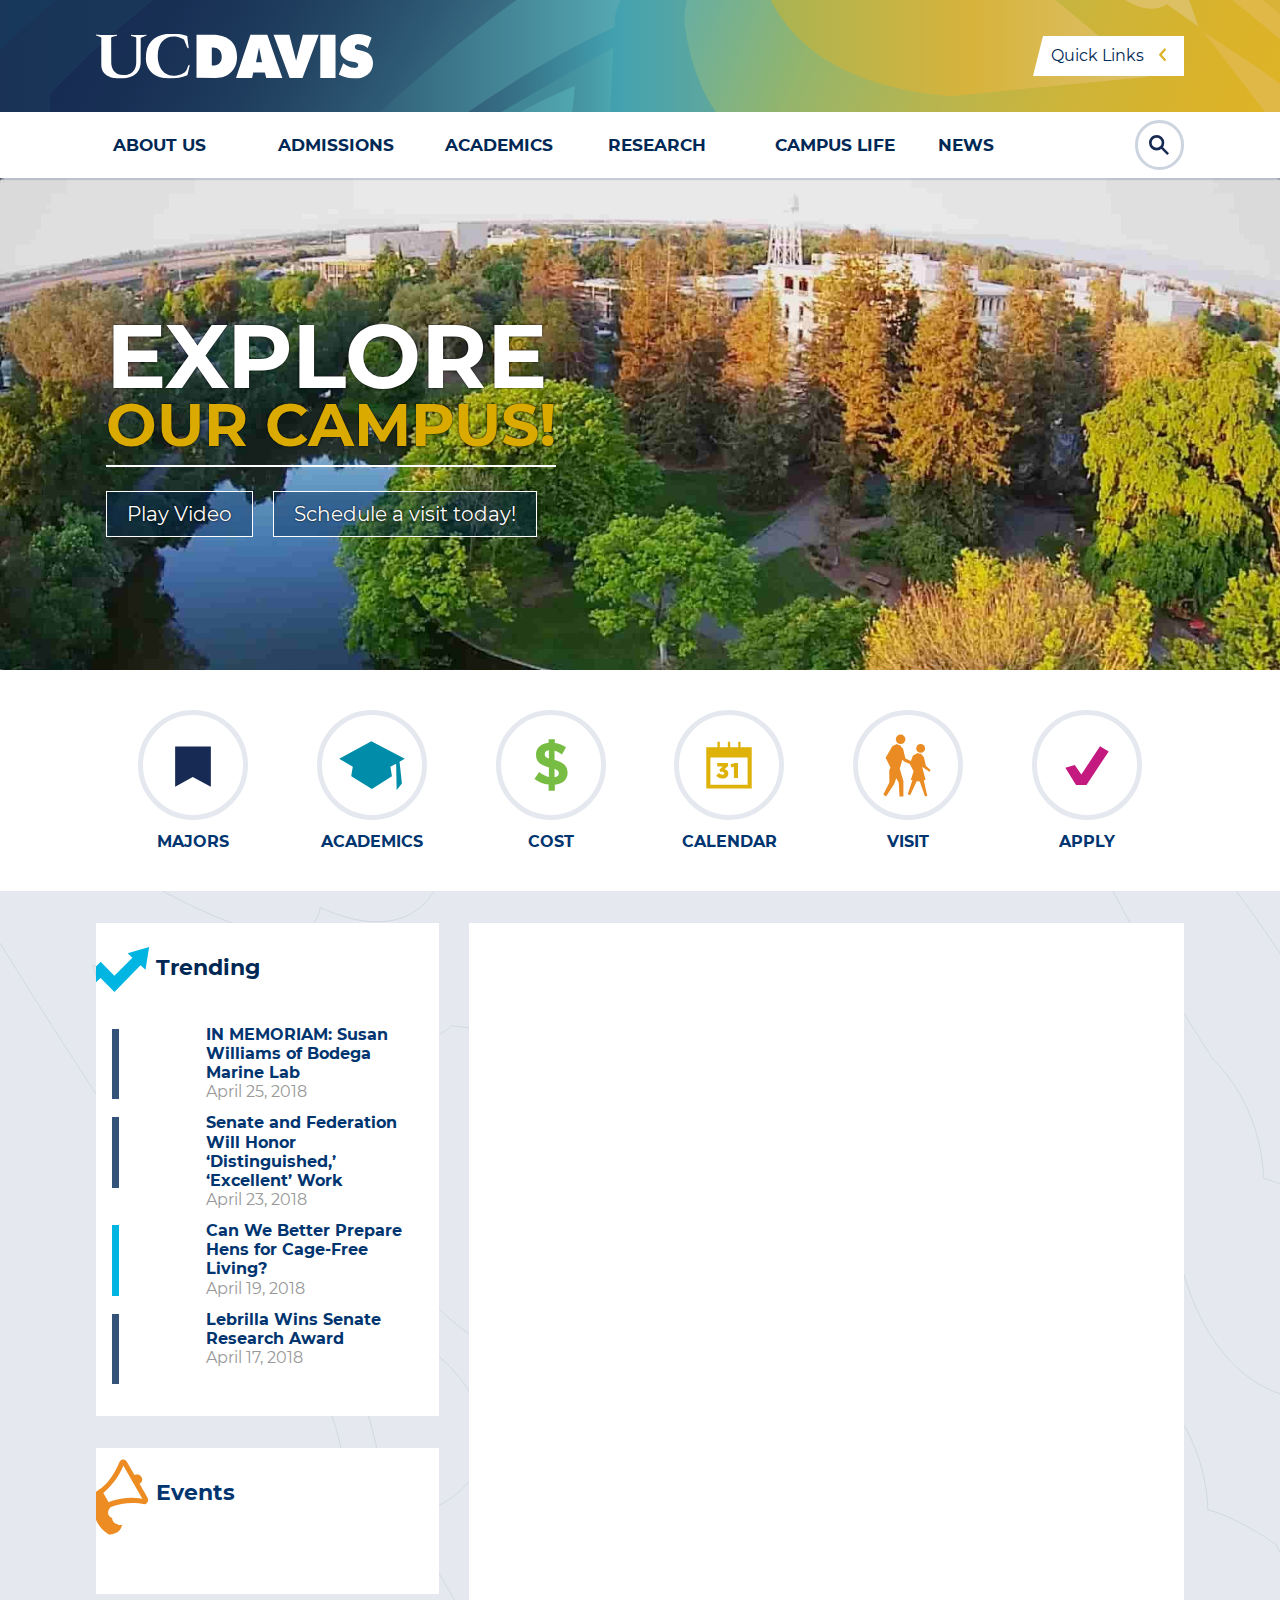
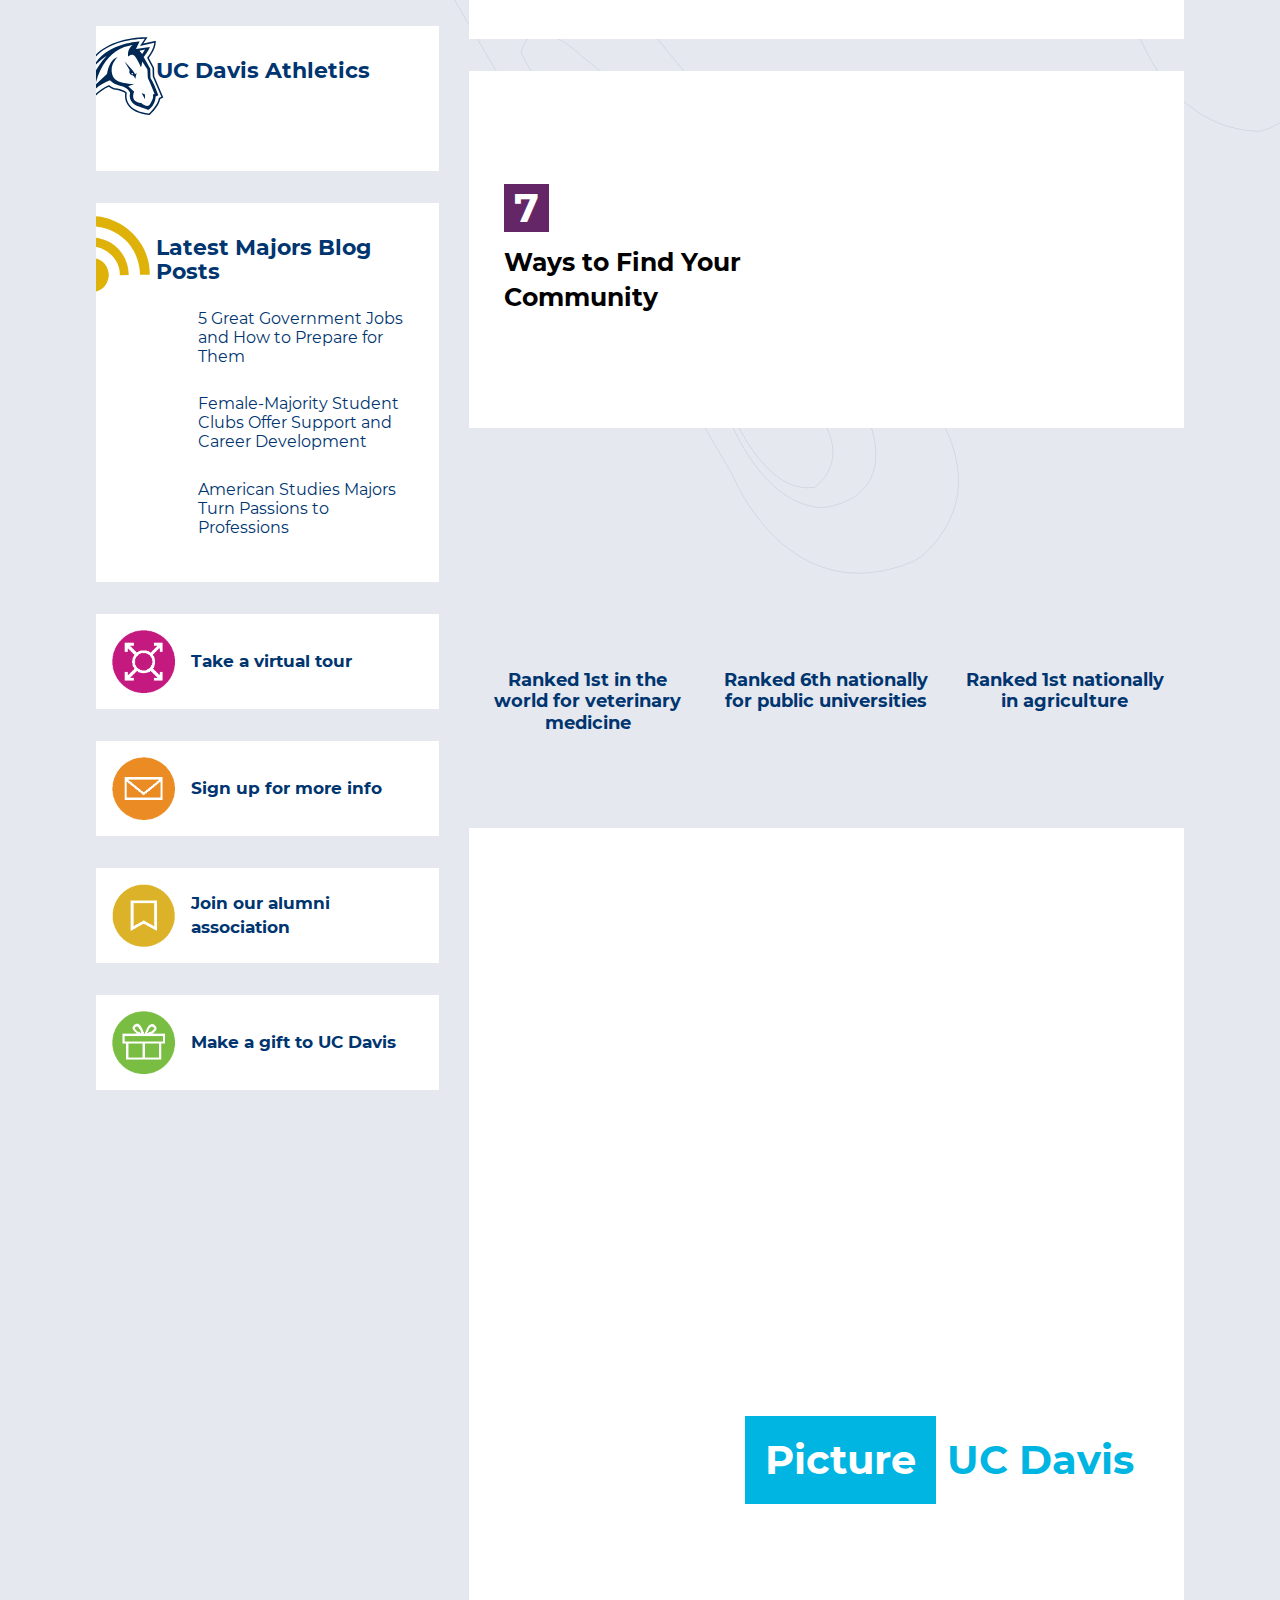
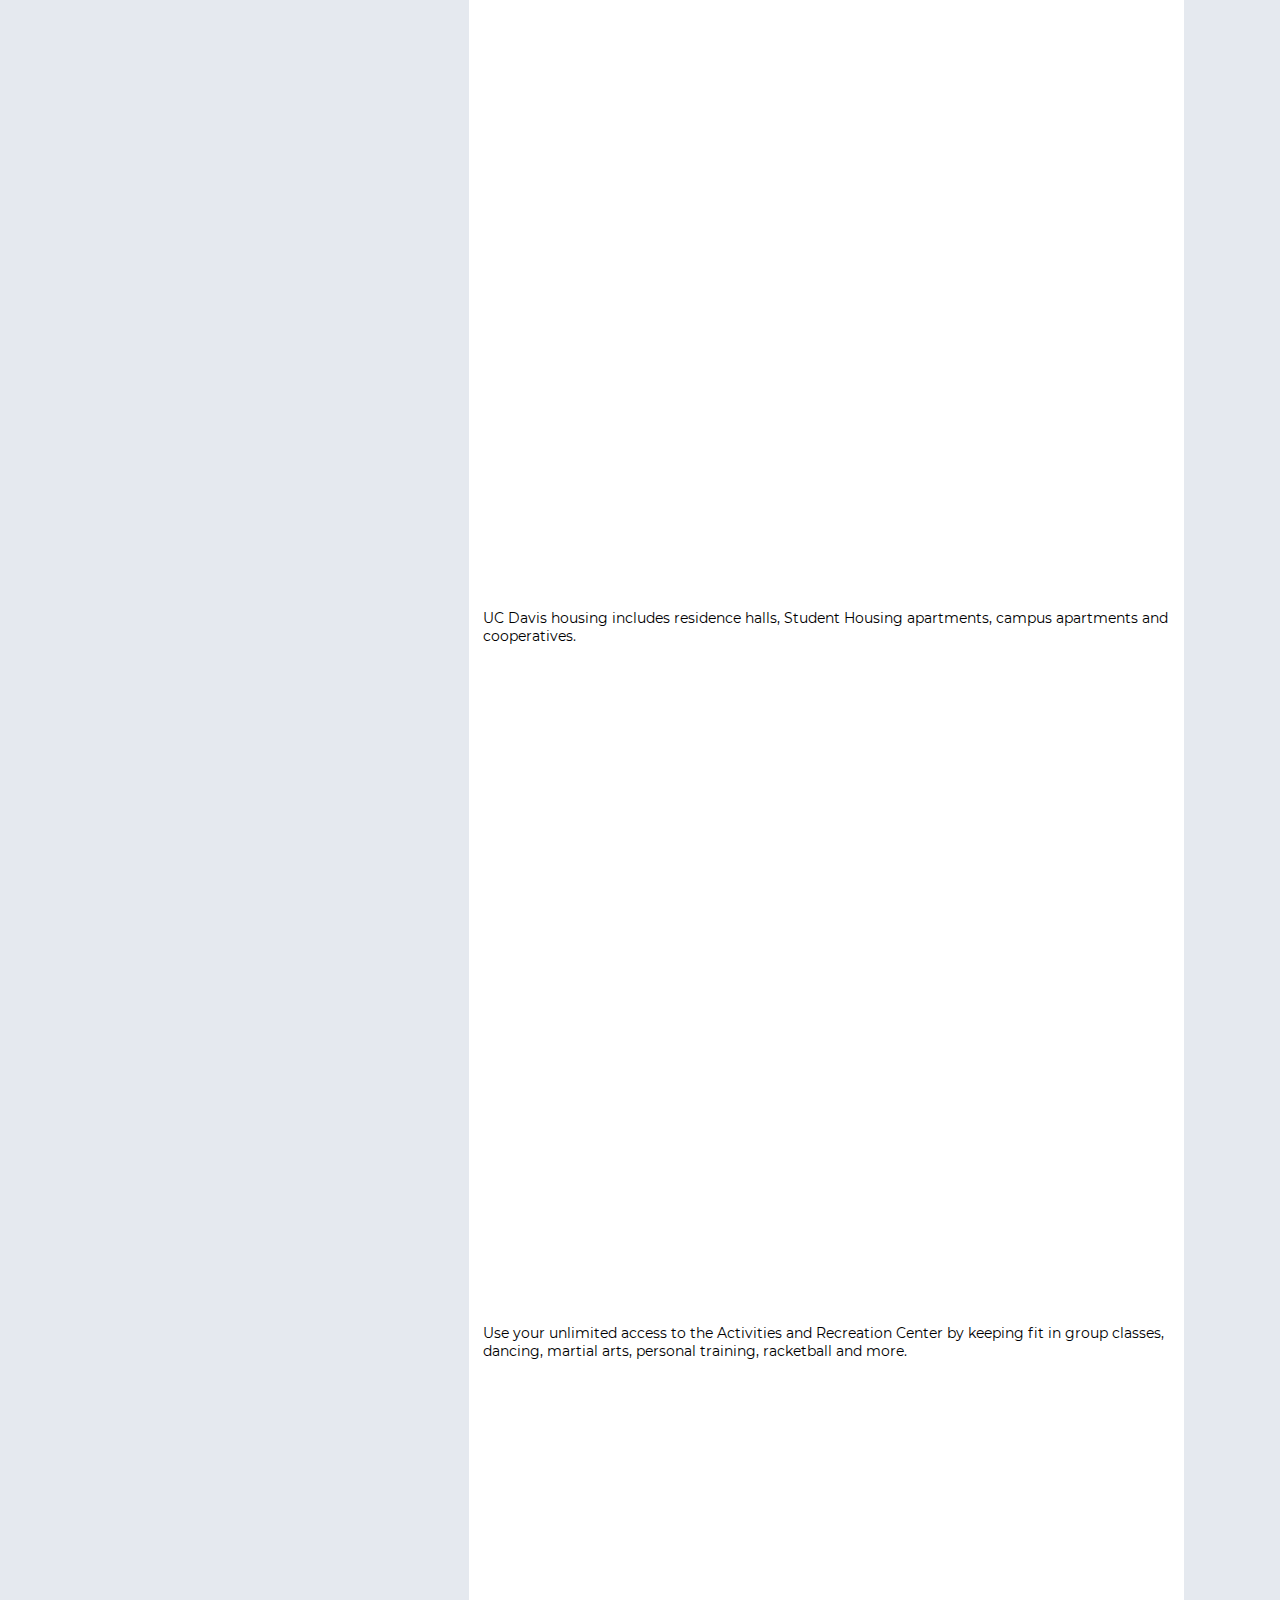
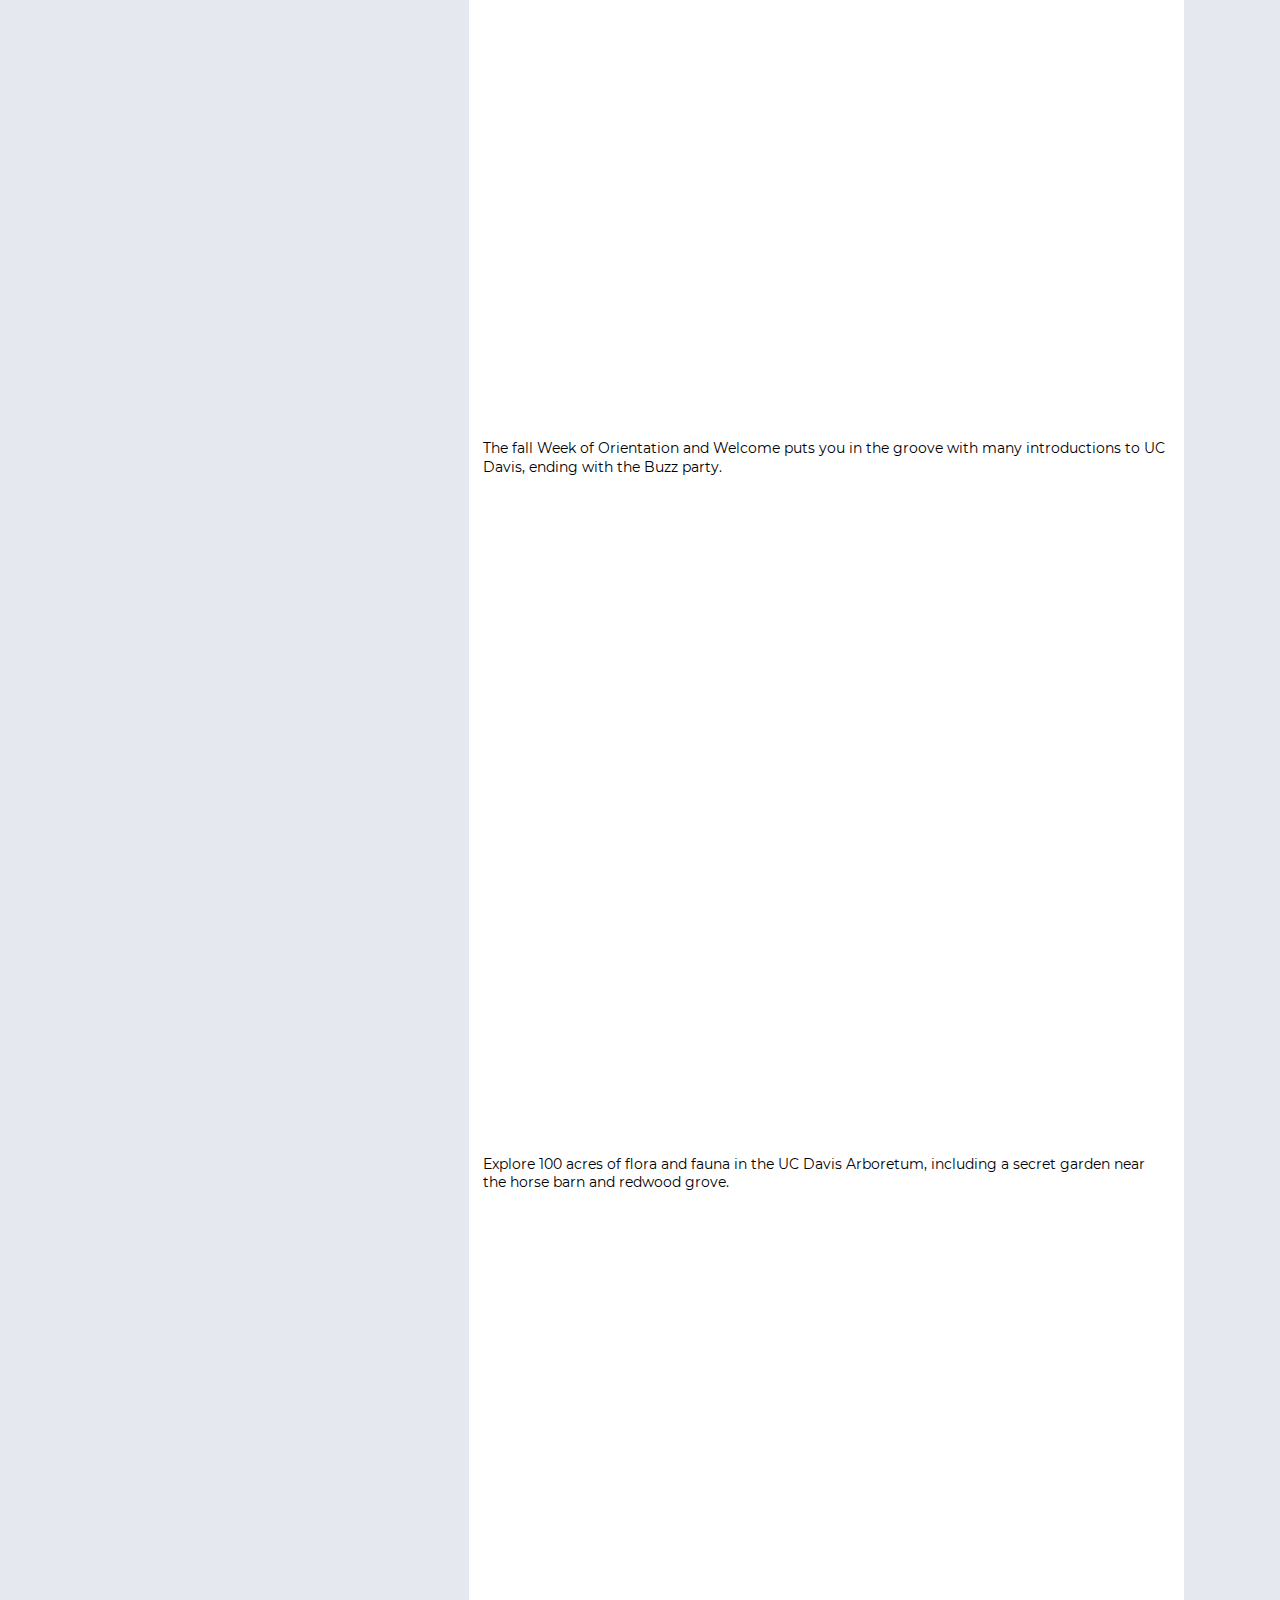
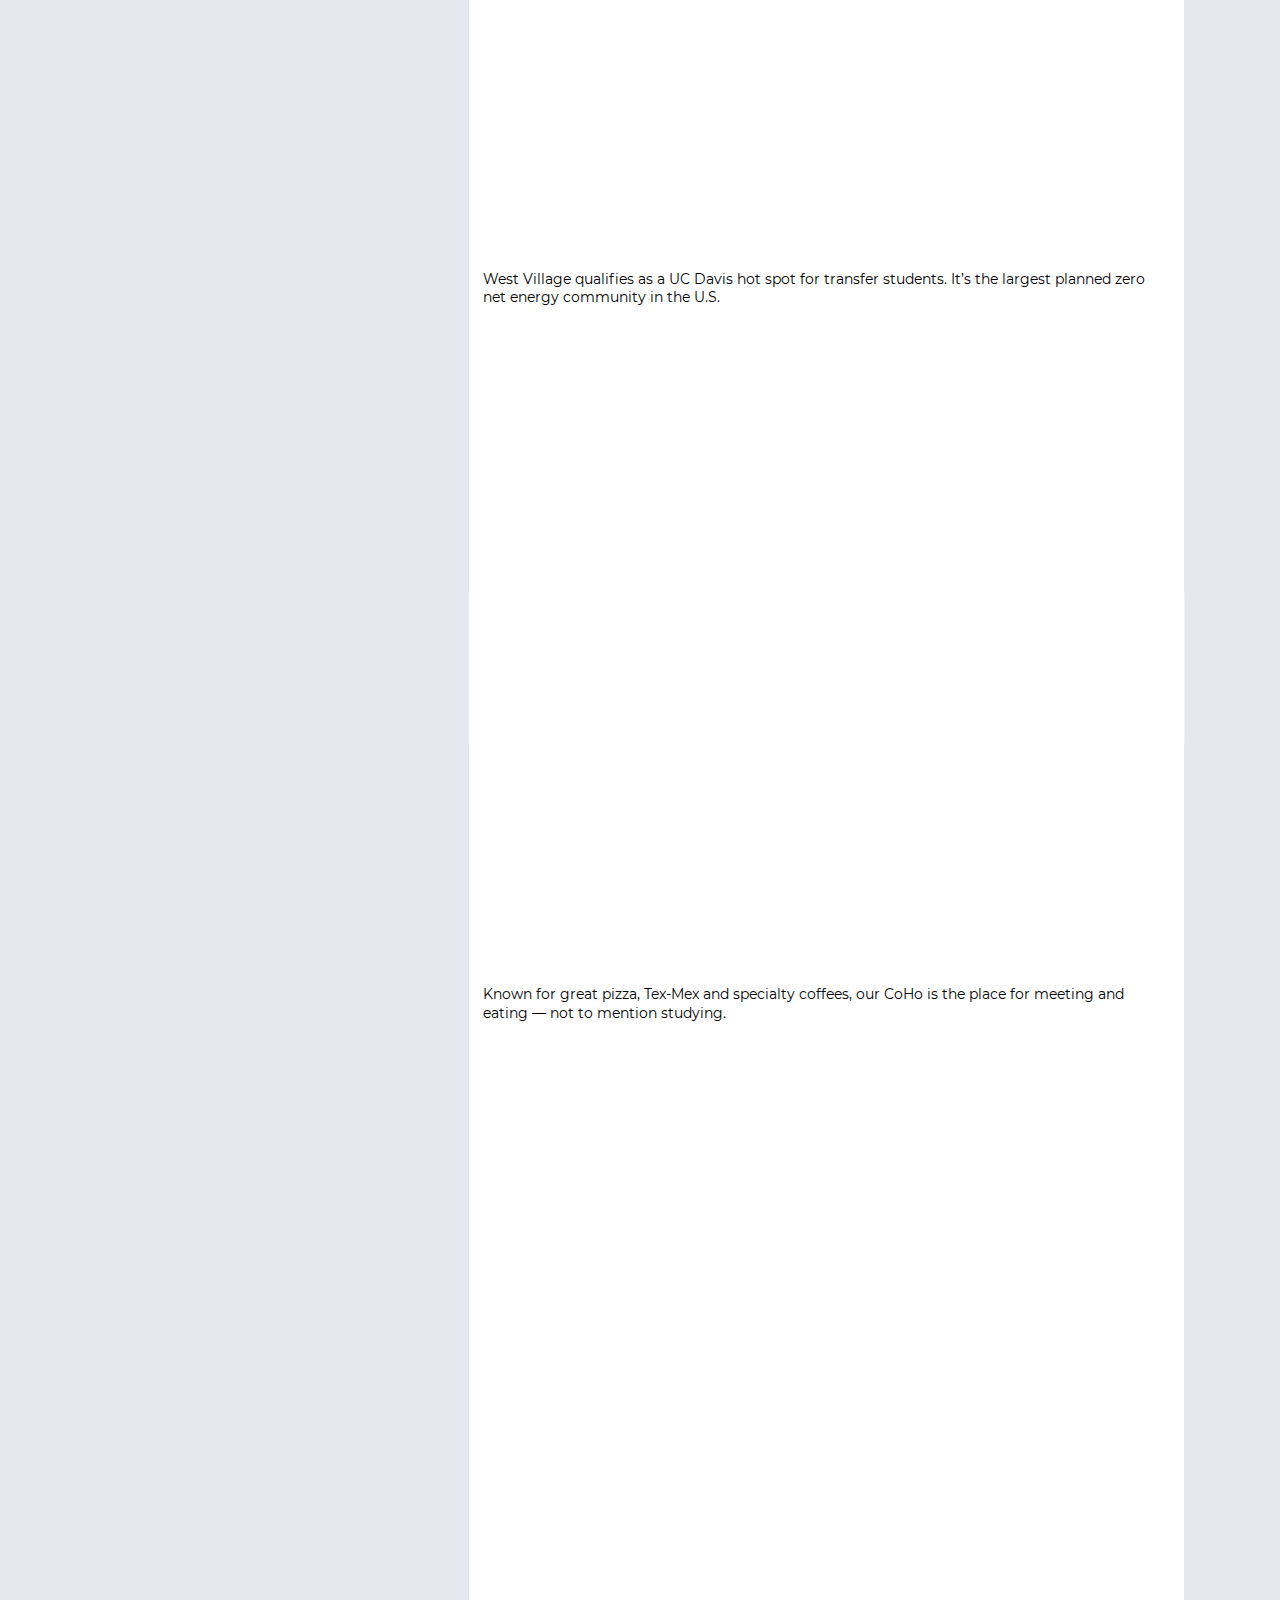
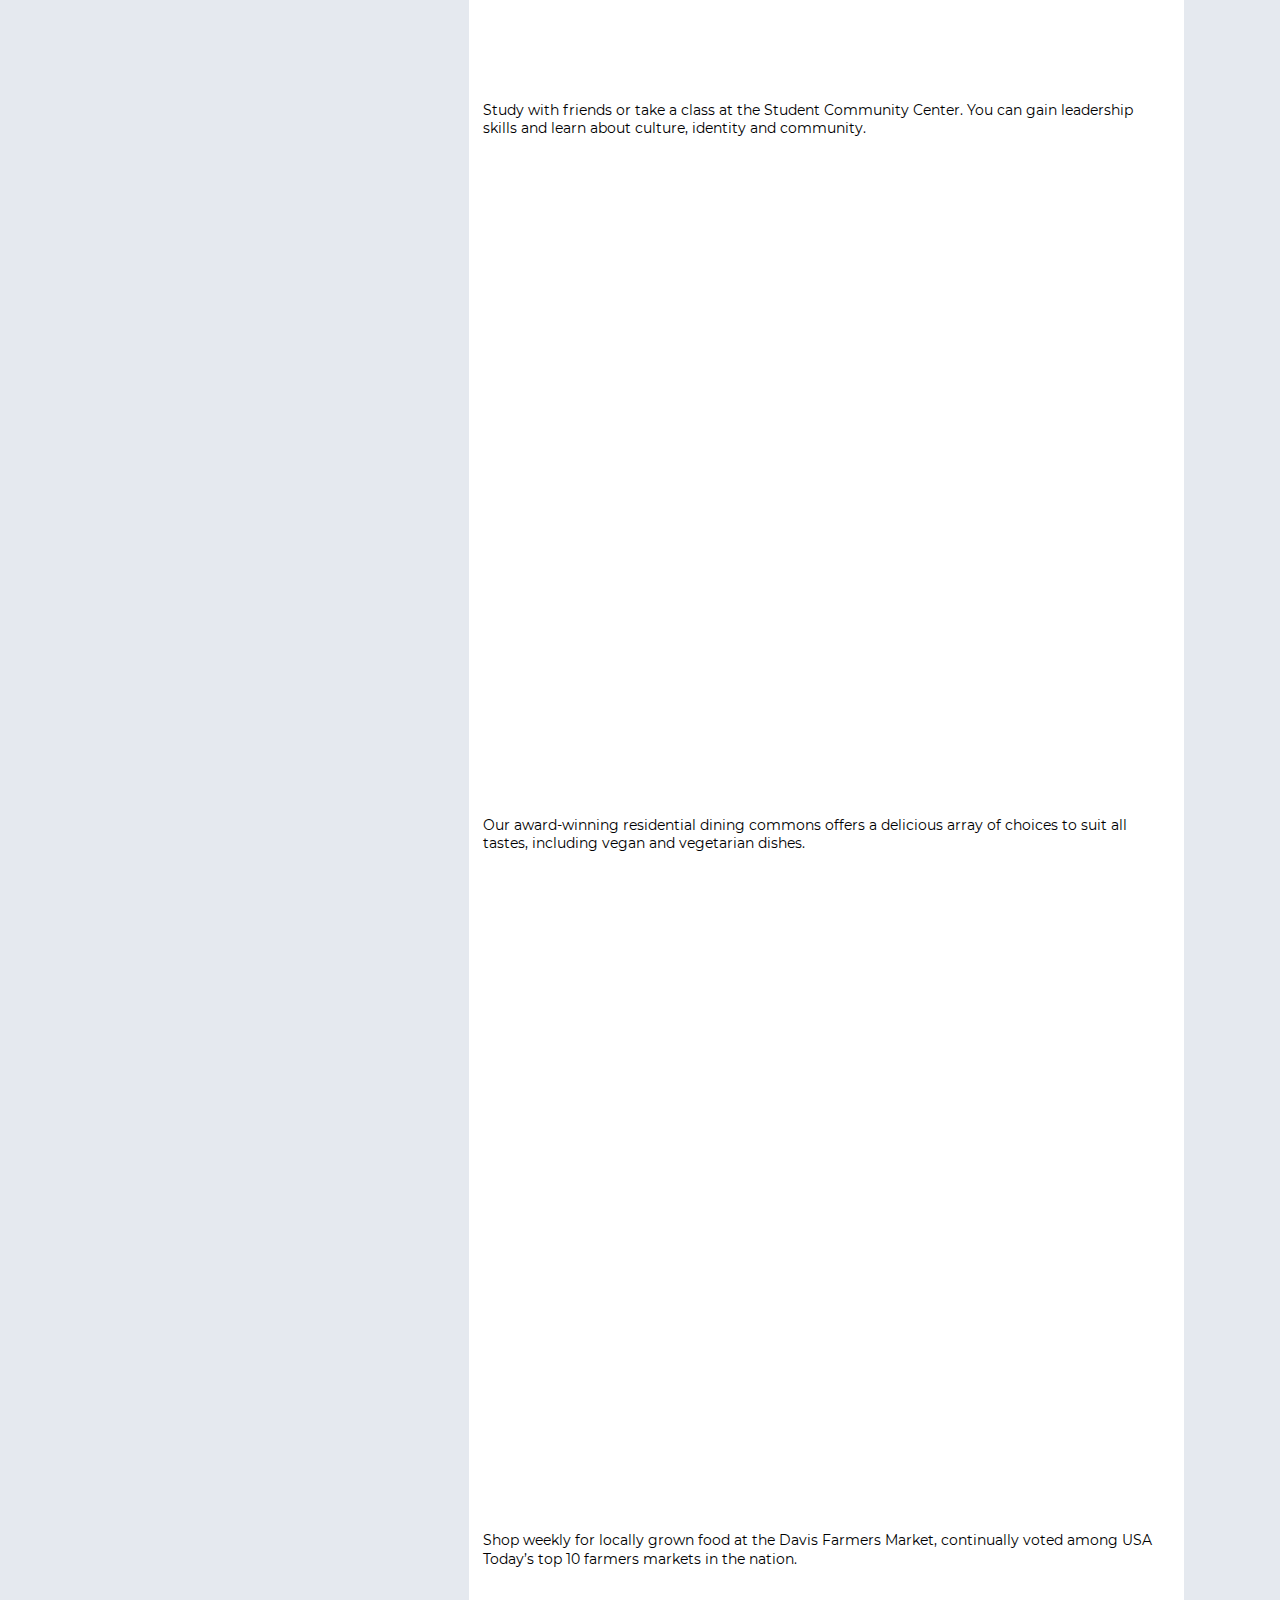
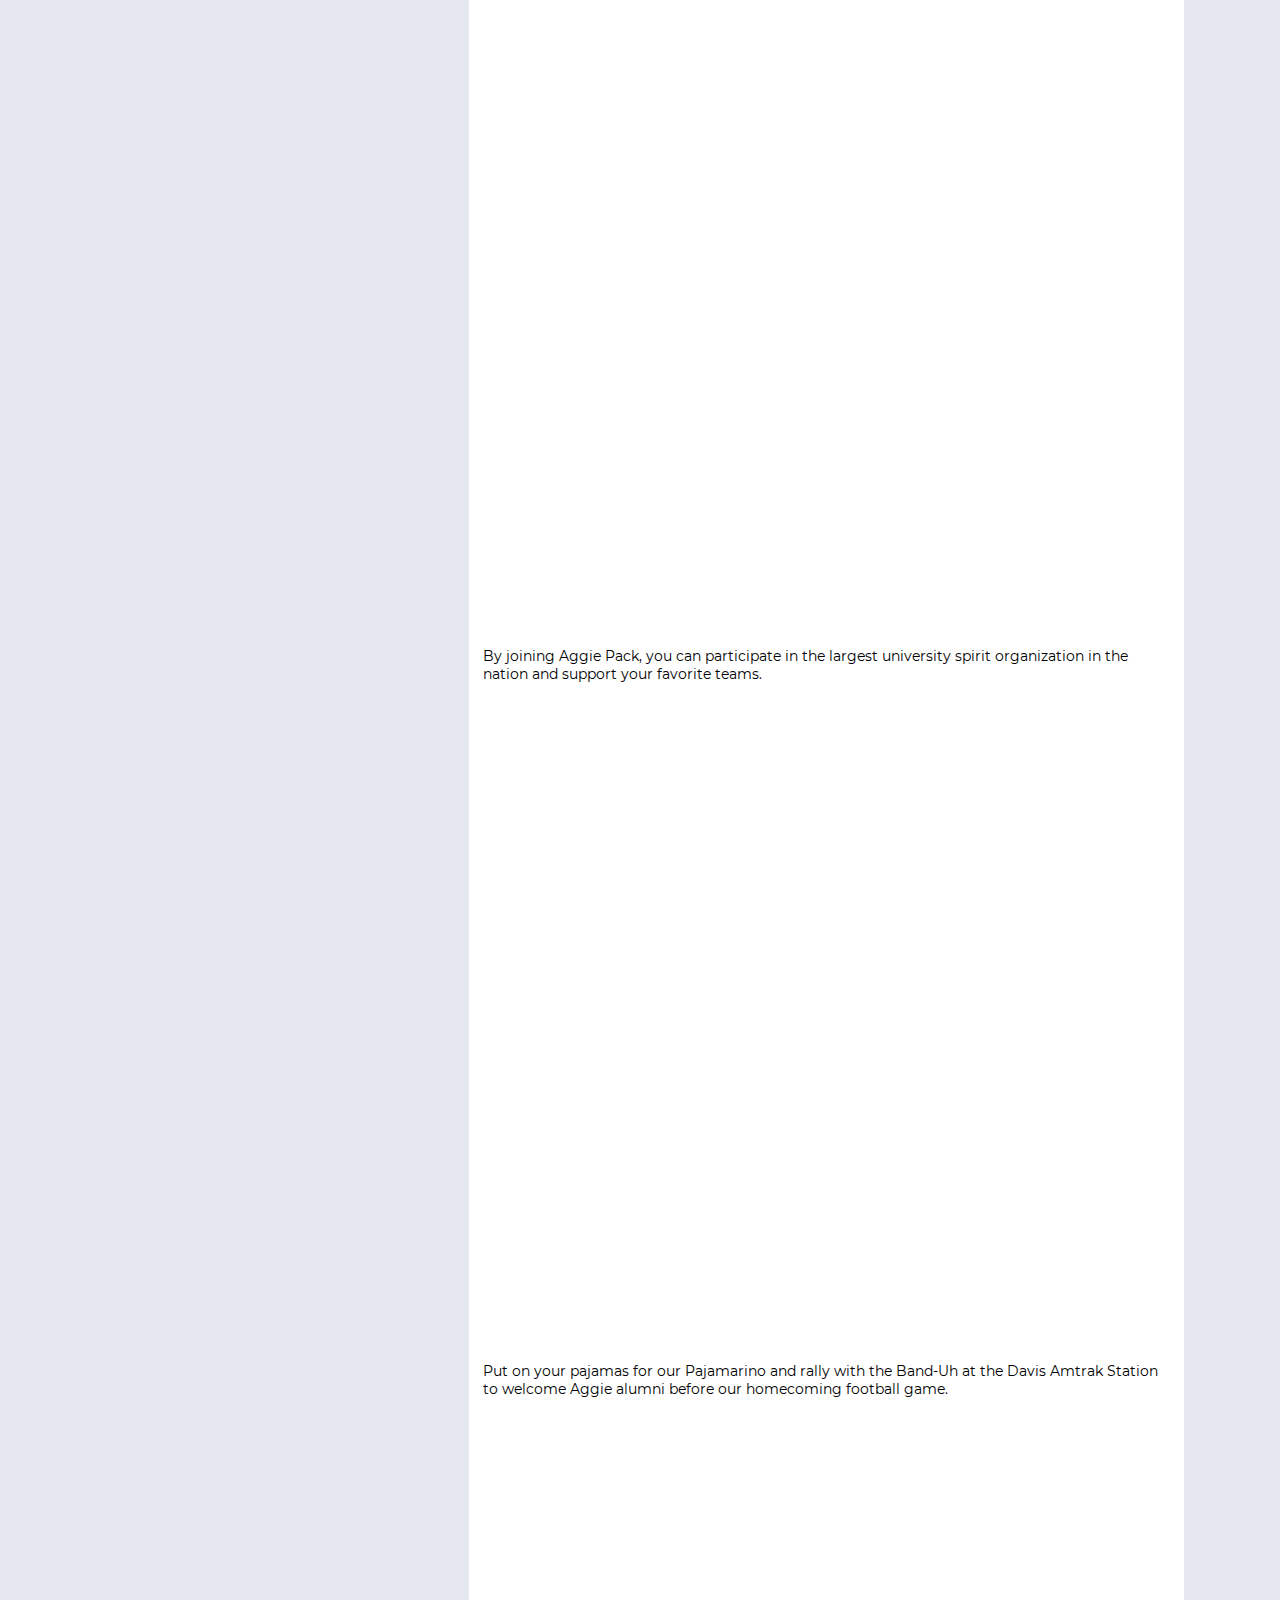
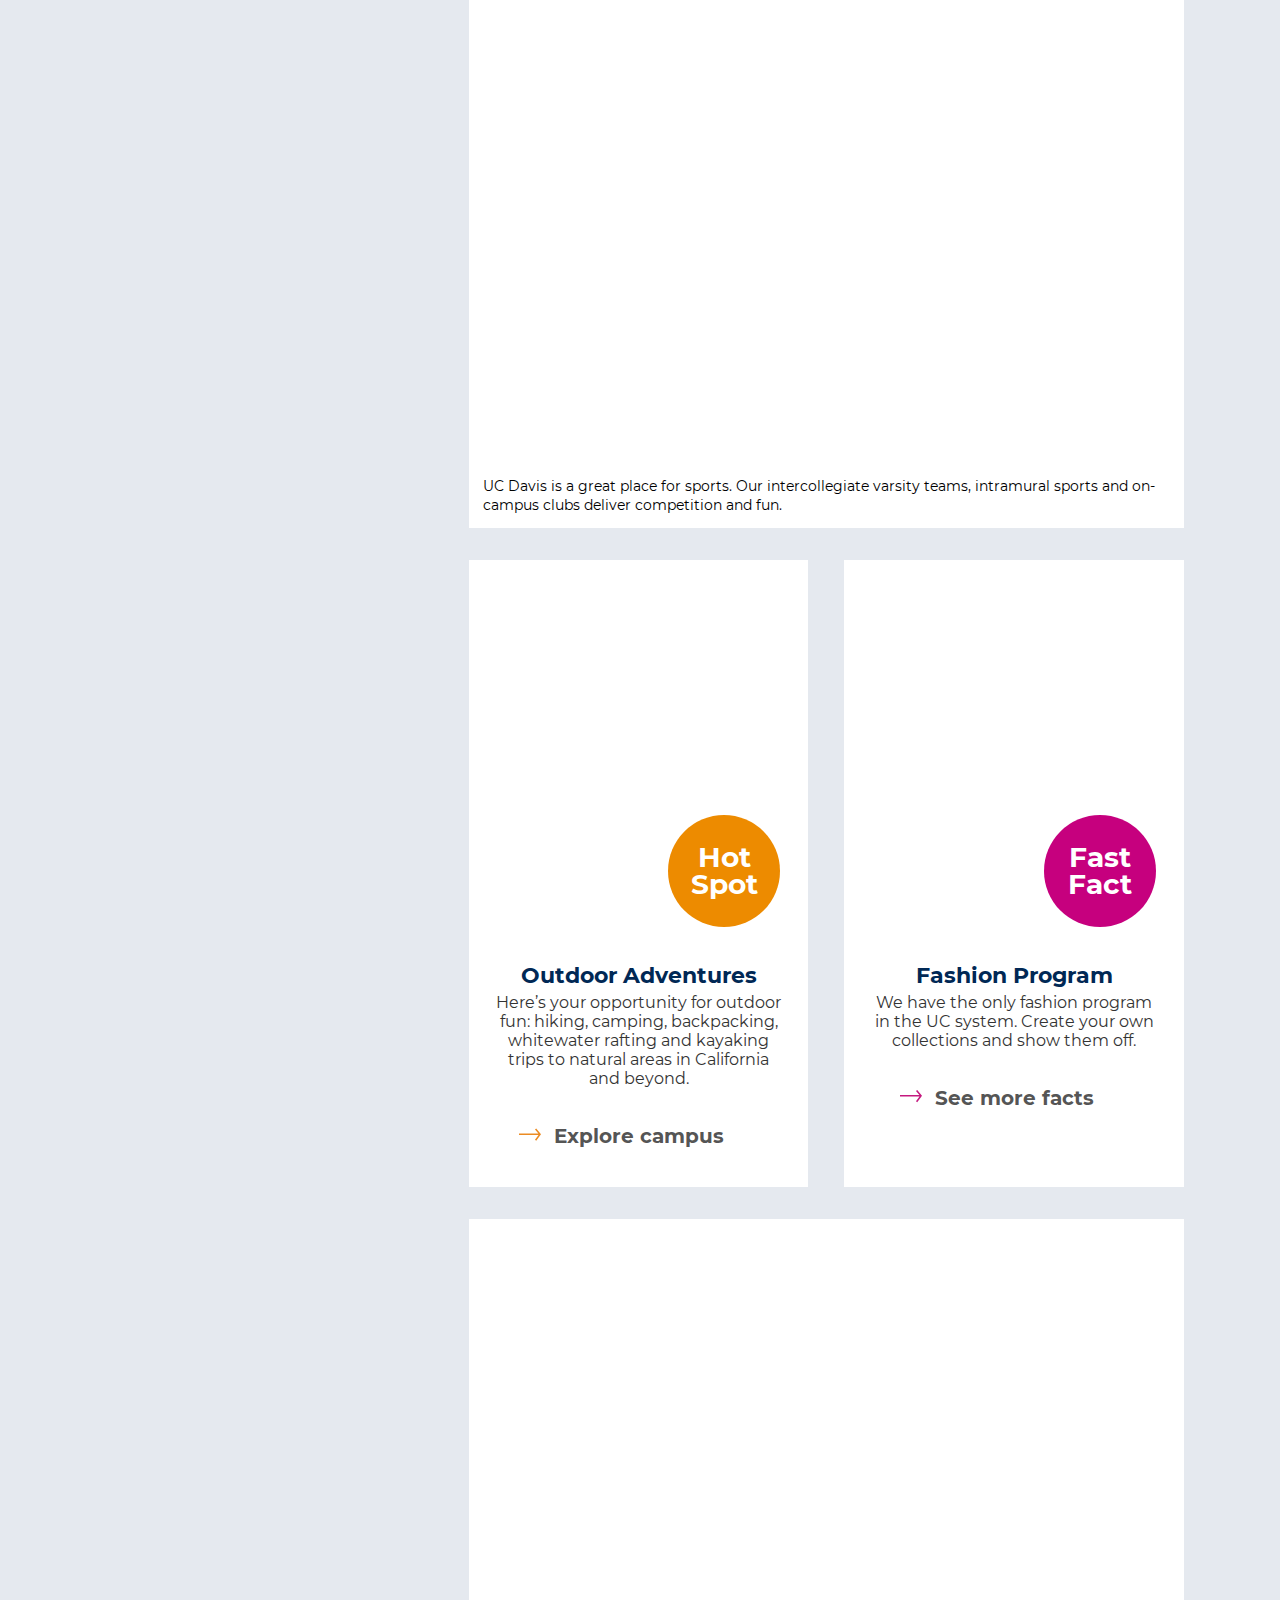
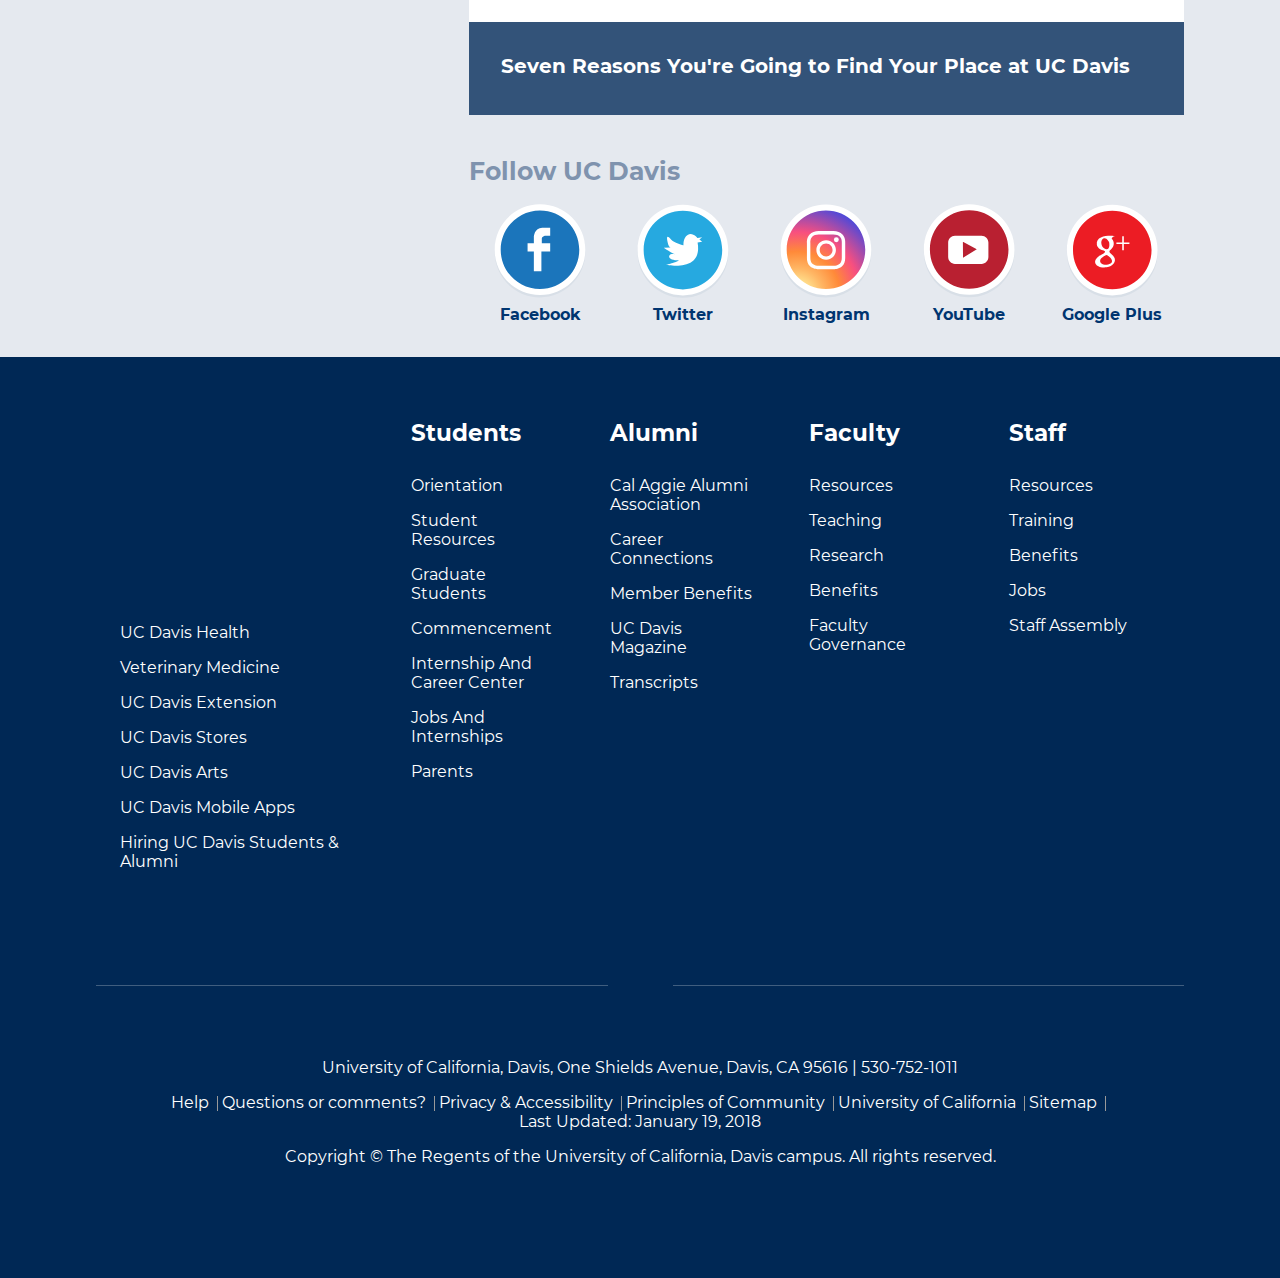
==== public/index.html @ 8bba018b "inline c3.css after minification" ====
<!DOCTYPE html><!--[if IE 7]><html class="no-js lt-ie9 lt-ie8"dir=ltr lang=en><![endif]--><!--[if IE 8]><html class="no-js lt-ie9"dir=ltr lang=en><![endif]--><!--[if gt IE 8]><!--><html class=no-js dir=ltr lang=en prefix="fb: http://www.facebook.com/2008/fbml og: http://ogp.me/ns# article: http://ogp.me/ns/article# book: http://ogp.me/ns/book# profile: http://ogp.me/ns/profile# video: http://ogp.me/ns/video# product: http://ogp.me/ns/product# content: http://purl.org/rss/1.0/modules/content/ dc: http://purl.org/dc/terms/ foaf: http://xmlns.com/foaf/0.1/ rdfs: http://www.w3.org/2000/01/rdf-schema# sioc: http://rdfs.org/sioc/ns# sioct: http://rdfs.org/sioc/types# skos: http://www.w3.org/2004/02/skos/core# xsd: http://www.w3.org/2001/XMLSchema# schema: http://schema.org/"><!--<![endif]--><meta content="text/html;charset=utf-8"http-equiv=content-type><title>University of California, Davis | UC Davis</title><meta content="IE=edge,chrome=1"http-equiv=X-UA-Compatible><meta charset=utf-8><script>(window.NREUM||(NREUM={})).loader_config={xpid:"VQcCUFBWABABVVFWDwMAVA=="},window.NREUM||(NREUM={}),__nr_require=function(e,r,t){function o(n){if(!r[n]){var t=r[n]={exports:{}};e[n][0].call(t.exports,function(t){return o(e[n][1][t]||t)},t,t.exports)}return r[n].exports}if("function"==typeof __nr_require)return __nr_require;for(var n=0;n<t.length;n++)o(t[n]);return o}({1:[function(t,n,e){function r(t){try{s.console&&console.log(t)}catch(t){}}var o,i=t("ee"),a=t(15),s={};try{o=localStorage.getItem("__nr_flags").split(","),console&&"function"==typeof console.log&&(s.console=!0,-1!==o.indexOf("dev")&&(s.dev=!0),-1!==o.indexOf("nr_dev")&&(s.nrDev=!0))}catch(t){}s.nrDev&&i.on("internal-error",function(t){r(t.stack)}),s.dev&&i.on("fn-err",function(t,n,e){r(e.stack)}),s.dev&&(r("NR AGENT IN DEVELOPMENT MODE"),r("flags: "+a(s,function(t,n){return t}).join(", ")))},{}],2:[function(n,t,e){function i(t,n,e){this.message=t||"Uncaught error with no additional information",this.sourceURL=n,this.line=e}function a(t,n){var e=n?null:f.now();s("err",[t,e])}var s=n("handle"),c=n(16),r=n("ee"),f=n("loader"),o=n("gos"),u=window.onerror,d=!1,l="nr@seenError",h=0;f.features.err=!0,n(1),window.onerror=function(t,n,e,r,o){try{h?h-=1:a(o||new i(t,n,e),!0)}catch(t){try{s("ierr",[t,f.now(),!0])}catch(t){}}return"function"==typeof u&&u.apply(this,c(arguments))};try{throw new Error}catch(t){"stack"in t&&(n(8),n(7),"addEventListener"in window&&n(5),f.xhrWrappable&&n(9),d=!0)}r.on("fn-start",function(t,n,e){d&&(h+=1)}),r.on("fn-err",function(t,n,e){d&&!e[l]&&(o(e,l,function(){return!0}),this.thrown=!0,a(e))}),r.on("fn-end",function(){d&&!this.thrown&&0<h&&(h-=1)}),r.on("internal-error",function(t){s("ierr",[t,f.now(),!0])})},{}],3:[function(t,n,e){t("loader").features.ins=!0},{}],4:[function(t,n,e){function r(t){}if(window.performance&&window.performance.timing&&window.performance.getEntriesByType){var o=t("ee"),i=t("handle"),a=t(8),s=t(7),c="learResourceTimings",f="addEventListener",u="resourcetimingbufferfull",d="bstResource",l="resource",h="fn-start",p="fn-end",m="bstTimer",w="pushState",v=t("loader");v.features.stn=!0,t(6);var y=NREUM.o.EV;o.on(h,function(t,n){t[0]instanceof y&&(this.bstStart=v.now())}),o.on(p,function(t,n){var e=t[0];e instanceof y&&i("bst",[e,n,this.bstStart,v.now()])}),a.on(h,function(t,n,e){this.bstStart=v.now(),this.bstType=e}),a.on(p,function(t,n){i(m,[n,this.bstStart,v.now(),this.bstType])}),s.on(h,function(){this.bstStart=v.now()}),s.on(p,function(t,n){i(m,[n,this.bstStart,v.now(),"requestAnimationFrame"])}),o.on(w+"-start",function(t){this.time=v.now(),this.startPath=location.pathname+location.hash}),o.on(w+"-end",function(t){i("bstHist",[location.pathname+location.hash,this.startPath,this.time])}),f in window.performance&&(window.performance["c"+c]?window.performance[f](u,function(t){i(d,[window.performance.getEntriesByType(l)]),window.performance["c"+c]()},!1):window.performance[f]("webkit"+u,function(t){i(d,[window.performance.getEntriesByType(l)]),window.performance["webkitC"+c]()},!1)),document[f]("scroll",r,{passive:!0}),document[f]("keypress",r,!1),document[f]("click",r,!1)}},{}],5:[function(t,n,e){function r(t){for(var n=t;n&&!n.hasOwnProperty(u);)n=Object.getPrototypeOf(n);n&&o(n)}function o(t){s.inPlace(t,[u,d],"-",i)}function i(t,n){return t[1]}var a=t("ee").get("events"),s=t(18)(a,!0),c=t("gos"),f=XMLHttpRequest,u="addEventListener",d="removeEventListener";n.exports=a,"getPrototypeOf"in Object?(r(document),r(window),r(f.prototype)):f.prototype.hasOwnProperty(u)&&(o(window),o(f.prototype)),a.on(u+"-start",function(t,n){var e=t[1],r=c(e,"nr@wrapped",function(){var t={object:function(){if("function"==typeof e.handleEvent)return e.handleEvent.apply(e,arguments)},function:e}[typeof e];return t?s(t,"fn-",null,t.name||"anonymous"):e});this.wrapped=t[1]=r}),a.on(d+"-start",function(t){t[1]=this.wrapped||t[1]})},{}],6:[function(t,n,e){var r=t("ee").get("history"),o=t(18)(r);n.exports=r,o.inPlace(window.history,["pushState","replaceState"],"-")},{}],7:[function(t,n,e){var r=t("ee").get("raf"),o=t(18)(r),i="equestAnimationFrame";n.exports=r,o.inPlace(window,["r"+i,"mozR"+i,"webkitR"+i,"msR"+i],"raf-"),r.on("raf-start",function(t){t[0]=o(t[0],"fn-")})},{}],8:[function(t,n,e){var r=t("ee").get("timer"),o=t(18)(r),i="setTimeout",a="setInterval",s="clearTimeout";n.exports=r,o.inPlace(window,[i,"setImmediate"],i+"-"),o.inPlace(window,[a],a+"-"),o.inPlace(window,[s,"clearImmediate"],s+"-"),r.on(a+"-start",function(t,n,e){t[0]=o(t[0],"fn-",null,e)}),r.on(i+"-start",function(t,n,e){this.method=e,this.timerDuration=isNaN(t[1])?0:+t[1],t[0]=o(t[0],"fn-",this,e)})},{}],9:[function(t,n,e){function r(t,n){f.inPlace(n,["onreadystatechange"],"fn-",a)}function o(){var t=c.context(this);3<this.readyState&&!t.resolved&&(t.resolved=!0,c.emit("xhr-resolved",[],this)),f.inPlace(this,w,"fn-",a)}function i(){for(var t=0;t<v.length;t++)r(0,v[t]);v.length&&(v=[])}function a(t,n){return n}t(5);var s=t("ee"),c=s.get("xhr"),f=t(18)(c),u=NREUM.o,d=u.XHR,l=u.MO,h=u.PR,p=u.SI,m="readystatechange",w=["onload","onerror","onabort","onloadstart","onloadend","onprogress","ontimeout"],v=[];n.exports=c;var y=window.XMLHttpRequest=function(t){var n=new d(t);try{c.emit("new-xhr",[n],n),n.addEventListener(m,o,!1)}catch(t){try{c.emit("internal-error",[t])}catch(t){}}return n};if(function(t,n){for(var e in t)n[e]=t[e]}(d,y),y.prototype=d.prototype,f.inPlace(y.prototype,["open","send"],"-xhr-",a),c.on("send-xhr-start",function(t,n){var e;r(0,n),e=n,v.push(e),l&&(g?g.then(i):p?p(i):(b=-b,x.data=b))}),c.on("open-xhr-start",r),l){var g=h&&h.resolve();if(!p&&!h){var b=1,x=document.createTextNode(b);new l(i).observe(x,{characterData:!0})}}else s.on("fn-end",function(t){t[0]&&t[0].type===m||i()})},{}],10:[function(t,n,e){function r(t){var n=this.params,e=this.metrics;if(!this.ended){this.ended=!0;for(var r=0;r<u;r++)t.removeEventListener(f[r],this.listener,!1);if(!n.aborted){if(e.duration=s.now()-this.startTime,4===t.readyState){n.status=t.status;var o=function(t,n){var e=t.responseType;if("json"===e&&null!==n)return n;var r="arraybuffer"===e||"blob"===e||"json"===e?t.response:t.responseText;return l(r)}(t,this.lastSize);if(o&&(e.rxSize=o),this.sameOrigin){var i=t.getResponseHeader("X-NewRelic-App-Data");i&&(n.cat=i.split(", ").pop())}}else n.status=0;e.cbTime=this.cbTime,c.emit("xhr-done",[t],t),a("xhr",[n,e,this.startTime])}}}var s=t("loader");if(s.xhrWrappable){var a=t("handle"),i=t(11),c=t("ee"),f=["load","error","abort","timeout"],u=f.length,o=t("id"),d=t(14),l=t(13),h=window.XMLHttpRequest;s.features.xhr=!0,t(9),c.on("new-xhr",function(t){var n=this;n.totalCbs=0,n.called=0,n.cbTime=0,n.end=r,n.ended=!1,n.xhrGuids={},n.lastSize=null,d&&(34<d||d<10)||window.opera||t.addEventListener("progress",function(t){n.lastSize=t.loaded},!1)}),c.on("open-xhr-start",function(t){var n,e,r,o;this.params={method:t[0]},n=this,e=t[1],r=i(e),(o=n.params).host=r.hostname+":"+r.port,o.pathname=r.pathname,n.sameOrigin=r.sameOrigin,this.metrics={}}),c.on("open-xhr-end",function(t,n){"loader_config"in NREUM&&"xpid"in NREUM.loader_config&&this.sameOrigin&&n.setRequestHeader("X-NewRelic-ID",NREUM.loader_config.xpid)}),c.on("send-xhr-start",function(t,n){var e=this.metrics,r=t[0],o=this;if(e&&r){var i=l(r);i&&(e.txSize=i)}this.startTime=s.now(),this.listener=function(t){try{"abort"===t.type&&(o.params.aborted=!0),("load"!==t.type||o.called===o.totalCbs&&(o.onloadCalled||"function"!=typeof n.onload))&&o.end(n)}catch(t){try{c.emit("internal-error",[t])}catch(t){}}};for(var a=0;a<u;a++)n.addEventListener(f[a],this.listener,!1)}),c.on("xhr-cb-time",function(t,n,e){this.cbTime+=t,n?this.onloadCalled=!0:this.called+=1,this.called!==this.totalCbs||!this.onloadCalled&&"function"==typeof e.onload||this.end(e)}),c.on("xhr-load-added",function(t,n){var e=""+o(t)+!!n;this.xhrGuids&&!this.xhrGuids[e]&&(this.xhrGuids[e]=!0,this.totalCbs+=1)}),c.on("xhr-load-removed",function(t,n){var e=""+o(t)+!!n;this.xhrGuids&&this.xhrGuids[e]&&(delete this.xhrGuids[e],this.totalCbs-=1)}),c.on("addEventListener-end",function(t,n){n instanceof h&&"load"===t[0]&&c.emit("xhr-load-added",[t[1],t[2]],n)}),c.on("removeEventListener-end",function(t,n){n instanceof h&&"load"===t[0]&&c.emit("xhr-load-removed",[t[1],t[2]],n)}),c.on("fn-start",function(t,n,e){n instanceof h&&("onload"===e&&(this.onload=!0),("load"===(t[0]&&t[0].type)||this.onload)&&(this.xhrCbStart=s.now()))}),c.on("fn-end",function(t,n){this.xhrCbStart&&c.emit("xhr-cb-time",[s.now()-this.xhrCbStart,this.onload,n],n)})}},{}],11:[function(t,n,e){n.exports=function(t){var n=document.createElement("a"),e=window.location,r={};n.href=t,r.port=n.port;var o=n.href.split("://");!r.port&&o[1]&&(r.port=o[1].split("index.html")[0].split("@").pop().split(":")[1]),r.port&&"0"!==r.port||(r.port="https"===o[0]?"443":"80"),r.hostname=n.hostname||e.hostname,r.pathname=n.pathname,r.protocol=o[0],"/"!==r.pathname.charAt(0)&&(r.pathname="/"+r.pathname);var i=!n.protocol||":"===n.protocol||n.protocol===e.protocol,a=n.hostname===document.domain&&n.port===e.port;return r.sameOrigin=i&&(!n.hostname||a),r}},{}],12:[function(t,n,e){function r(){}function o(t,n,e){return function(){return i(t,[f.now()].concat(s(arguments)),n?null:this,e),n?void 0:this}}var i=t("handle"),a=t(15),s=t(16),c=t("ee").get("tracer"),f=t("loader"),u=NREUM;void 0===window.newrelic&&(newrelic=u);var d="api-",l=d+"ixn-";a(["setPageViewName","setCustomAttribute","setErrorHandler","finished","addToTrace","inlineHit","addRelease"],function(t,n){u[n]=o(d+n,!0,"api")}),u.addPageAction=o(d+"addPageAction",!0),u.setCurrentRouteName=o(d+"routeName",!0),n.exports=newrelic,u.interaction=function(){return(new r).get()};var h=r.prototype={createTracer:function(t,n){var e={},r=this,o="function"==typeof n;return i(l+"tracer",[f.now(),t,e],r),function(){if(c.emit((o?"":"no-")+"fn-start",[f.now(),r,o],e),o)try{return n.apply(this,arguments)}catch(t){throw c.emit("fn-err",[arguments,this,t],e),t}finally{c.emit("fn-end",[f.now()],e)}}}};a("setName,setAttribute,save,ignore,onEnd,getContext,end,get".split(","),function(t,n){h[n]=o(l+n)}),newrelic.noticeError=function(t){"string"==typeof t&&(t=new Error(t)),i("err",[t,f.now()])}},{}],13:[function(t,n,e){n.exports=function(t){if("string"==typeof t&&t.length)return t.length;if("object"==typeof t){if("undefined"!=typeof ArrayBuffer&&t instanceof ArrayBuffer&&t.byteLength)return t.byteLength;if("undefined"!=typeof Blob&&t instanceof Blob&&t.size)return t.size;if(!("undefined"!=typeof FormData&&t instanceof FormData))try{return JSON.stringify(t).length}catch(t){return}}}},{}],14:[function(t,n,e){var r=0,o=navigator.userAgent.match(/Firefox[\/\s](\d+\.\d+)/);o&&(r=+o[1]),n.exports=r},{}],15:[function(t,n,e){var i=Object.prototype.hasOwnProperty;n.exports=function(t,n){var e=[],r="",o=0;for(r in t)i.call(t,r)&&(e[o]=n(r,t[r]),o+=1);return e}},{}],16:[function(t,n,e){n.exports=function(t,n,e){n||(n=0),void 0===e&&(e=t?t.length:0);for(var r=-1,o=e-n||0,i=Array(o<0?0:o);++r<o;)i[r]=t[n+r];return i}},{}],17:[function(t,n,e){n.exports={exists:void 0!==window.performance&&window.performance.timing&&void 0!==window.performance.timing.navigationStart}},{}],18:[function(t,n,e){function d(t){return!(t&&t instanceof Function&&t.apply&&!t[h])}var r=t("ee"),l=t(16),h="nr@original",p=Object.prototype.hasOwnProperty,a=!1;n.exports=function(o,i){function c(o,i,a,s){function t(){var n,e,r,t;try{e=this,n=l(arguments),r="function"==typeof a?a(n,e):a||{}}catch(t){u([t,"",[n,e,s],r])}f(i+"start",[n,e,s],r);try{return t=o.apply(e,n)}catch(t){throw f(i+"err",[n,e,t],r),t}finally{f(i+"end",[n,e,t],r)}}return d(o)?o:(i||(i=""),function(e,t){if(Object.defineProperty&&Object.keys)try{var n=Object.keys(e);return n.forEach(function(n){Object.defineProperty(t,n,{get:function(){return e[n]},set:function(t){return e[n]=t}})})}catch(t){u([t])}for(var r in e)p.call(e,r)&&(t[r]=e[r])}(t[h]=o,t),t)}function f(n,e,r){if(!a||i){var t=a;a=!0;try{o.emit(n,e,r,i)}catch(t){u([t,n,e,r])}a=t}}function u(t){try{o.emit("internal-error",t)}catch(t){}}return o||(o=r),c.inPlace=function(t,n,e,r){e||(e="");var o,i,a,s="-"===e.charAt(0);for(a=0;a<n.length;a++)d(o=t[i=n[a]])||(t[i]=c(o,s?i+e:e,r,i))},c.flag=h,c}},{}],ee:[function(t,n,e){function o(){}function i(){return new o}function a(){(m.api||m.feature)&&(v.aborted=!0,m=v.backlog={})}var s="nr@context",c=t("gos"),p=t(15),m={},w={},v=n.exports=function n(f){function u(t){return t&&t instanceof o?t:t?c(t,s,i):i()}function e(t,n,e,r){if(!v.aborted||r){f&&f(t,n,e);for(var o=u(e),i=d(t),a=i.length,s=0;s<a;s++)i[s].apply(o,n);var c=m[l[t]];return c&&c.push([h,t,n,o]),o}}function d(t){return r[t]||[]}var r={},l={},h={on:function(t,n){r[t]=d(t).concat(n)},emit:e,get:function(t){return w[t]=w[t]||n(e)},listeners:d,context:u,buffer:function(t,e){p(t,function(t,n){e=e||"feature",(l[n]=e)in m||(m[e]=[])})},abort:a,aborted:!1};return h}();v.backlog=m},{}],gos:[function(t,n,e){var o=Object.prototype.hasOwnProperty;n.exports=function(t,n,e){if(o.call(t,n))return t[n];var r=e();if(Object.defineProperty&&Object.keys)try{return Object.defineProperty(t,n,{value:r,writable:!0,enumerable:!1}),r}catch(t){}return t[n]=r}},{}],handle:[function(t,n,e){function r(t,n,e,r){o.buffer([t],r),o.emit(t,n,e)}var o=t("ee").get("handle");(n.exports=r).ee=o},{}],id:[function(t,n,e){var r=1,o="nr@id",i=t("gos");n.exports=function(t){var n=typeof t;return!t||"object"!==n&&"function"!==n?-1:t===window?0:i(t,o,function(){return r++})}},{}],loader:[function(t,n,e){function r(){if(!b++){var e=g.info=NREUM.info,t=d.getElementsByTagName("script")[0];if(setTimeout(f.abort,3e4),!(e&&e.licenseKey&&e.applicationID&&t))return f.abort();c(v,function(t,n){e[t]||(e[t]=n)}),s("mark",["onload",i()+g.offset],null,"api");var n=d.createElement("script");n.src="https://"+e.agent,t.parentNode.insertBefore(n,t)}}function o(){s("mark",["domContent",i()+g.offset],null,"api")}function i(){return x.exists&&performance.now?Math.round(performance.now()):(a=Math.max((new Date).getTime(),a))-g.offset}var a=(new Date).getTime(),s=t("handle"),c=t(15),f=t("ee"),u=window,d=u.document,l="addEventListener",h="attachEvent",p=u.XMLHttpRequest,m=p&&p.prototype;NREUM.o={ST:setTimeout,SI:u.setImmediate,CT:clearTimeout,XHR:p,REQ:u.Request,EV:u.Event,PR:u.Promise,MO:u.MutationObserver};var w=""+location,v={beacon:"bam.nr-data.net",errorBeacon:"bam.nr-data.net",agent:"js-agent.newrelic.com/nr-1071.min.js"},y=p&&m&&m[l]&&!/CriOS/.test(navigator.userAgent),g=n.exports={offset:a,now:i,origin:w,features:{},xhrWrappable:y};t(12),d[l]?(d[l]("DOMContentLoaded",o,!1),u[l]("load",r,!1)):(d[h]("onreadystatechange",function(){"complete"===d.readyState&&o()}),u[h]("onload",r)),s("mark",["firstbyte",a],null,"api");var b=0,x=t(17)},{}]},{},["loader",2,10,4,3])</script><link href=apple-touch-icon-76x76.png rel=apple-touch-icon defer sizes=76x76><link href=apple-touch-icon-57x57.png rel=apple-touch-icon defer sizes=57x57><meta content=on http-equiv=cleartype><link href=apple-touch-icon-180x180.png rel=apple-touch-icon defer sizes=180x180><link href=favicon.ico rel="shortcut icon"type=image/vnd.microsoft.icon><link href=apple-touch-icon-120x120.png rel=apple-touch-icon defer sizes=120x120><link href=apple-touch-icon-precomposed-144x144.png rel=apple-touch-icon-precomposed defer sizes=144x144><link href=apple-touch-icon-152x152.png rel=apple-touch-icon defer sizes=152x152><link href=apple-touch-icon-precomposed.png rel=apple-touch-icon-precomposed defer><link href=http://www.w3.org/1999/xhtml/vocab rel=profile><link href=apple-touch-icon-114x114.png rel=apple-touch-icon defer sizes=114x114><meta content=true name=HandheldFriendly><meta content=width name=MobileOptimized><link href=apple-touch-icon-60x60.png rel=apple-touch-icon defer sizes=60x60><meta content=e005d1a3a4c5f9541b86a46b41307019 name=p:domain_verify><link href=apple-touch-icon-72x72.png rel=apple-touch-icon defer sizes=72x72><link href=apple-touch-icon-144x144.png rel=apple-touch-icon defer sizes=144x144><meta content=yes http-equiv=apple-mobile-web-app-capable><meta content="UC Davis is one of the world's leading cross-disciplinary research and teaching institutions, located in Davis, California. Check out our latest videos and news."name=description><meta content="UC Davis is one of the world's leading cross-disciplinary research and teaching institutions, located in Davis, California. Check out our latest videos and news."name=abstract><meta content="UC Davis, University, California, Davis, veterinary medicine, sciences, medicine, business, law, engineering, humanities, nursing, education, california, news, events, undergraduates, graduate students, UC Davis Campaign"name=keywords><meta content="follow, index"name=robots><meta content=general name=rating><meta content="width=device-width"name=viewport><meta content=origin name=referrer><meta content="Drupal 7 (http://drupal.org)"name=generator><meta content="Copyright UC Davis, 2018."name=rights><link href=index.html rel=canonical><link href=index.html rel=shortlink><meta content=EN http-equiv=content-language><meta content=3232422 property=fb:admins><meta content=754113127958577 property=fb:app_id><meta content="1 year"name=revisit-after><meta content=website property=og:type><meta content="UC Davis"property=og:site_name><meta content=https://www.ucdavis.edu/ property=og:url><meta content="UC Davis"property=og:title><meta content=auto property=og:determiner><meta content=ig4.gif property=og:image:url><meta content=720 property=og:image:width><meta content=image/jpg property=og:image:type><meta content=720 property=og:image:height><meta content=summary name=twitter:card><meta content=15987188 name=twitter:site:id><meta content=@ucdavis name=twitter:site><meta content=https://www.ucdavis.edu/ name=twitter:url><meta content="UC Davis"name=twitter:title><link href=c0.css rel=stylesheet media=all><link href=c1.css rel=stylesheet media=all><link href=c2.css rel=stylesheet media=all><link href=fonts/montserrat-v12-latin-regular.woff rel=preload type=font/woff as=font><!--[if lte IE 8]><link href=c4.css rel=stylesheet media=all><![endif]--><style>#ucd-hb-10{background-image:url(ijG.jpg)}</style><style>img.panopoly-image-quarter,img.panopoly-image-square{max-width:100%;height:auto;vertical-align:bottom}img.panopoly-image-quarter{max-width:25%;width:25%;float:left;margin-right:.5em;margin-bottom:.25em;margin-top:.25em}</style><script src=j0.js async></script><script>refresh_handler=function(e){for(var t=document.querySelectorAll("*[data-src]"),r=0;r<t.length;r++){var n=t[r].getBoundingClientRect();t[r].hasAttribute("data-src")&&n.top<window.innerHeight&&(t[r].setAttribute("src",t[r].getAttribute("data-src")),t[r].removeAttribute("data-src"))}},window.addEventListener("scroll",refresh_handler),window.addEventListener("load",refresh_handler)</script><script>!function(t,h,e,j,n,s){t.hj=t.hj||function(){(t.hj.q=t.hj.q||[]).push(arguments)},t._hjSettings={hjid:"653936",hjsv:5},n=h.getElementsByTagName("head")[0],(s=h.createElement("script")).async=1,s.src="//static.hotjar.com/c/hotjar-"+t._hjSettings.hjid+".js?sv="+t._hjSettings.hjsv,n.appendChild(s)}(window,document)</script><script src=http://ajax.googleapis.com/ajax/libs/jquery/1.10.2/jquery.min.js></script><script>window.jQuery||document.write("<script src='https://www.ucdavis.edu/profiles/sitefarm/modules/contrib/jquery_update/replace/jquery/1.10/jquery.min.js'><\/script>")</script><script src=j1.js async></script><script>window.jQuery.ui||document.write("<script src='https://www.ucdavis.edu/profiles/sitefarm/modules/contrib/jquery_update/replace/ui/ui/minified/jquery-ui.min.js'><\/script>")</script><script src=j2.js async></script><script src=j3.js async></script><script src=j4.js async></script><script src=https://www.trumba.com/scripts/spuds.js async></script><script src=j5.js async></script><script>!function(a,e,n,t,c,o,i){a.GoogleAnalyticsObject=c,a.ga=a.ga||function(){(a.ga.q=a.ga.q||[]).push(arguments)},a.ga.l=1*new Date,o=e.createElement(n),i=e.getElementsByTagName(n)[0],o.async=1,o.src="https://www.google-analytics.com/analytics.js",i.parentNode.insertBefore(o,i)}(window,document,"script",0,"ga"),ga("create","UA-398023-3",{cookieDomain:".ucdavis.edu"}),ga("require","linkid","linkid.html"),ga("set","page",location.pathname+location.search+location.hash),ga("send","pageview"),ga("create","UA-398023-53",{name:"globalTracker"}),ga("globalTracker.send","pageview");var trackOutboundLink=function(a){ga("send","event","outbound","click",a,{hitCallback:function(){document.location=a}})}</script><script src=j6.js async></script><script src=j7.js async></script><script>jQuery.extend(Drupal.settings,{basePath:"/",pathPrefix:"",ajaxPageState:{theme:"ucd_one",theme_token:"_dTFKyPCA7JOESX9eRuDM316rN7ioES93e5BdY_ZP6I",css:{"sites/all/themes/omega/omega/css/modules/system/system.base.css":1,"sites/all/themes/omega/omega/css/modules/system/system.messages.theme.css":1,"profiles/sitefarm/modules/contrib/date/date_api/date.css":1,"profiles/sitefarm/modules/contrib/date/date_popup/themes/datepicker.1.7.css":1,"sites/all/modules/contrib/google_cse/google_cse.css":1,"sites/all/themes/omega/omega/css/modules/aggregator/aggregator.theme.css":1,"modules/node/node.css":1,"profiles/sitefarm/modules/panopoly/panopoly_admin/panopoly-admin-navbar.css":1,"sites/all/themes/omega/omega/css/modules/field/field.theme.css":1,"profiles/sitefarm/modules/panopoly/panopoly_core/css/panopoly-dropbutton.css":1,"profiles/sitefarm/modules/panopoly/panopoly_magic/css/panopoly-magic.css":1,"profiles/sitefarm/modules/panopoly/panopoly_magic/css/panopoly-modal.css":1,"profiles/sitefarm/modules/panopoly/panopoly_theme/css/panopoly-featured.css":1,"profiles/sitefarm/modules/panopoly/panopoly_theme/css/panopoly-accordian.css":1,"profiles/sitefarm/modules/panopoly/panopoly_theme/css/panopoly-layouts.css":1,"profiles/sitefarm/modules/panopoly/panopoly_widgets/panopoly-widgets.css":1,"profiles/sitefarm/modules/panopoly/panopoly_widgets/panopoly-widgets-spotlight.css":1,"profiles/sitefarm/modules/contrib/radix_layouts/radix_layouts.css":1,"profiles/sitefarm/modules/features/sitefarm_admin/sitefarm-admin.css":1,"profiles/sitefarm/modules/features/sitefarm_wysiwyg/sitefarm-wysiwyg.css":1,"profiles/sitefarm/modules/contrib/views/css/views.css":1,"sites/all/themes/omega/omega/css/modules/search/search.theme.css":1,"sites/all/themes/omega/omega/css/modules/user/user.base.css":1,"sites/all/themes/omega/omega/css/modules/user/user.theme.css":1,"profiles/sitefarm/modules/contrib/ckeditor/css/ckeditor.css":1,"sites/all/libraries/slick/slick/slick.css":1,"sites/all/libraries/slick/slick/slick-theme.css":1,"sites/all/modules/contrib/slick/css/theme/slick.theme--default.css":1,"profiles/sitefarm/modules/contrib/ctools/css/ctools.css":1,"profiles/sitefarm/modules/contrib/ldap/ldap_servers/ldap_servers.admin.css":1,"profiles/sitefarm/modules/contrib/panels/css/panels.css":1,"sites/all/libraries/photoswipe/dist/photoswipe.css":1,"sites/all/libraries/photoswipe/dist/default-skin/default-skin.css":1,"sites/all/themes/ucd_one/css/normalize.css":1,"sites/all/themes/ucd_one/css/bower_components.css":1,"sites/all/themes/ucd_one/css/styles.css":1,"sites/all/themes/ucd_one/css/ucd_one.no-query.css":1,"profiles/sitefarm/modules/panopoly/panopoly_images/panopoly-images.css":1,0:1}},googleCSE:{cx:"004393900062766886059:da23-x1vm6k",language:"",resultsWidth:600,domain:"www.google.com"},CToolsModal:{modalSize:{type:"scale",width:".9",height:".9",addWidth:0,addHeight:0,contentRight:25,contentBottom:75},modalOptions:{opacity:".55","background-color":"#000"},animationSpeed:"fast",modalTheme:"CToolsModalDialog",throbberTheme:"CToolsModalThrobber"},panopoly_magic:{pane_add_preview_mode:"single"},urlIsAjaxTrusted:{"/articles/rss":!0,"/":!0,"/search/google":!0},better_exposed_filters:{views:{sitefarm_articles:{displays:{single_article:{filters:{title_1:{required:!1}}}}},ucdedu_image_slider:{displays:{panel_pane_1:{filters:{title:{required:!1}}}}},ucdedu_trending_articles:{displays:{panel_pane_1:{filters:[]}}},panopoly_widgets_general_content:{displays:{list_of_content:{filters:{type:{required:!1},tid:{required:!1},tid_3:{required:!1},tid_1:{required:!1},tid_2:{required:!1},field_featured_status_value:{required:!1}}}}}}},slick:{accessibility:!0,adaptiveHeight:!1,autoplay:!1,autoplaySpeed:3e3,pauseOnHover:!0,pauseOnDotsHover:!1,arrows:!0,centerMode:!1,centerPadding:"50px",dots:!1,dotsClass:"slick-dots",draggable:!0,fade:!1,focusOnSelect:!1,infinite:!0,initialSlide:0,lazyLoad:"ondemand",rtl:!1,rows:1,slidesPerRow:1,slide:"",slidesToShow:1,slidesToScroll:1,speed:500,swipe:!0,swipeToSlide:!1,edgeFriction:.35,touchMove:!0,touchThreshold:5,useCSS:!0,cssEase:"ease",useTransform:!1,easing:"linear",variableWidth:!1,vertical:!1,verticalSwiping:!1,waitForAnimate:!0,mousewheel:!1},trumba:{"trumba-promo-ctrl-spud":{webName:"uc-davis-homepage-calendar",spudType:"upcoming",spudConfig:"3 Events with Recurring Events",teaserBase:"https://www.ucdavis.edu/calendar/",spudId:"trumba-promo-ctrl-spud"},"trumba-open-spud":{webName:"uc-davis-athletics-and-sports-aggies",spudType:"upcomingphoto",spudConfig:"Top Image Banner Style 1 event",teaserBase:"https://www.ucdavis.edu/calendar/athletics-club-sports/",spudId:"trumba-open-spud"}},photoswipe:{options:{showAnimationDuration:333,hideAnimationDuration:333,showHideOpacity:!1,bgOpacity:1,spacing:.12,allowPanToNext:!0,maxSpreadZoom:2,loop:!0,pinchToClose:!0,closeOnScroll:!0,closeOnVerticalDrag:!0,mouseUsed:!1,escKey:!0,arrowKeys:!0,history:!0,errorMsg:'<div class="pswp__error-msg"><a href="%url%" target="_blank">The image</a> could not be loaded.</div>',preload:[1,1],mainClass:null,focus:!0}},currentPath:"home",currentPathIsAdmin:!1,googleanalytics:{trackOutbound:1,trackMailto:1,trackDownload:1,trackDownloadExtensions:"7z|aac|arc|arj|asf|asx|avi|bin|csv|doc(x|m)?|dot(x|m)?|exe|flv|gif|gz|gzip|hqx|jar|jpe?g|js|mp(2|3|4|e?g)|mov(ie)?|msi|msp|pdf|phps|png|ppt(x|m)?|pot(x|m)?|pps(x|m)?|ppam|sld(x|m)?|thmx|qtm?|ra(m|r)?|sea|sit|tar|tgz|torrent|txt|wav|wma|wmv|wpd|xls(x|m|b)?|xlt(x|m)|xlam|xml|z|zip",trackDomainMode:1,trackUrlFragments:1},search_redirect:{people_directory_search_url:null,department_directory_search_url:null}})</script><body class="front l-header--fixed not-logged-in page-home region-content"><a href=#main-content class="element-invisible element-focusable">Skip to main content</a><noscript><iframe height=0 src="https://www.googletagmanager.com/ns.html?id=GTM-K4N8X8M"width=0 style=display:none;visibility:hidden></iframe></noscript><div class=l-page><header class="header l-header"><div class=header__img-bg><a href=#nav class="js-nav-toggle nav-toggle"><span class="nav-toggle__icon nav-toggle__icon--menu">Menu</span></a><div class=l-container><div class=l-branding><a href=index.html class=site-logo title=Home rel=home><img alt=Home src=is0.svg class=logo></a></div></div></div><div class="l-navbar menu--closed navbar"><div class="l-container--navigation off-canvas off-canvas--left"><div class=off-canvas__container><div class=l-search-popup><button class="js-search-popup__open search-popup__open">Open</button><div class=search-popup><button class=search-popup__close><span class=search-popup__close-icon>Close</span></button><form accept-charset=UTF-8 action=https://www.ucdavis.edu/search/google class="search-form search-popup__container"id=search-form method=post><div><div class="form-item form-item-keys form-type-textfield"><input name=keys class="form-text search-popup__input"id=edit-keys placeholder=Search size=20 maxlength=255> <label class=option for=edit-keys>Search</label></div><div class="is-open search-popup__buttons"><input name=op type=submit value=Pages class="form-submit search-popup__submit"id=edit-submit><input name=op type=submit value=People class="form-submit search-popup__submit search-people"><input name=op type=submit value=Departments class="form-submit search-popup__submit search-departments"></div><input name=form_build_id type=hidden value=form-blA1Tk2B8TqopnTjJYOjjpuOiToZWpfqZaze35fURCA> <input name=form_id type=hidden value=search_form></div></form></div></div><nav class=primary-nav><ul class=menu><li class="first expanded is-visible"><a href=https://www.ucdavis.edu/about>About Us<span class=submenu-toggle><span class=submenu-toggle__icon>+</span></span></a><ul class=menu><li class="first expanded is-visible"><a href=https://www.ucdavis.edu/about/university-initiatives>Initiatives<span class=submenu-toggle><span class=submenu-toggle__icon>+</span></span></a><ul class=menu><li class="leaf first"><a href=https://www.ucdavis.edu/about/university-initiatives/2020-initiative>2020 Initiative</a><li class=expanded><a href=https://www.ucdavis.edu/dialogue>Dialogue and Discernment<span class=submenu-toggle><span class=submenu-toggle__icon>+</span></span></a><ul class=menu><li class="leaf first"><a href=https://www.ucdavis.edu/dialogue/calendar>Dialogue and Discernment Series Calendar</a><li class="leaf last"><a href=https://www.ucdavis.edu/dialogue/freedom-expression-working-group>Freedom of Expression Working Group</a></ul><li class="leaf last"><a href=https://www.ucdavis.edu/university-initiatives/envision>Envision UC Davis</a></ul><li class=expanded><a href=https://www.ucdavis.edu/about/facts>Facts<span class=submenu-toggle><span class=submenu-toggle__icon>+</span></span></a><ul class=menu><li class="leaf first"><a href=https://www.ucdavis.edu/about/facts/fast-facts>Fast Facts</a><li class=leaf><a href=https://www.ucdavis.edu/about/facts/economic-impact>Economic Impact</a><li class="leaf last"><a href=https://www.ucdavis.edu/sites/default/files/upload/files/uc-davis-student-profile.pdf>UC Davis Student Profile</a></ul><li class="expanded is-visible"><a href=https://www.ucdavis.edu/about/rankings>Rankings<span class=submenu-toggle><span class=submenu-toggle__icon>+</span></span></a><ul class=menu><li class="leaf last first"><a href=https://www.ucdavis.edu/about/rankings/uc-davis-advantage>The UC Davis Advantage</a></ul><li class=leaf><a href=https://www.ucdavis.edu/about/history>History</a><li class="leaf is-visible"><a href=https://www.ucdavis.edu/about/locations-maps-parking>Locations</a><li class="expanded is-visible"><a href=https://www.ucdavis.edu/about/visit>Visit UC Davis<span class=submenu-toggle><span class=submenu-toggle__icon>+</span></span></a><ul class=menu><li class="leaf first"><a href=http://visit.ucdavis.edu/tourreg>Campus Tours</a><li class=leaf><a href=https://www.ucdavis.edu/about/visit/plan-your-visit>Plan Your Visit</a><li class=leaf><a href=https://www.ucdavis.edu/about/visit/directions-parking>Directions and Parking</a><li class="leaf last"><a href=https://www.ucdavis.edu/about/visit/contact>Contact</a></ul><li class="leaf is-visible"><a href=https://www.ucdavis.edu/uc-davis-health-care>UC Davis Health</a><li class=leaf><a href=https://www.ucdavis.edu/about/sustainability>Sustainability</a><li class="expanded is-visible"><a href=https://www.ucdavis.edu/about/administration>Administration<span class=submenu-toggle><span class=submenu-toggle__icon>+</span></span></a><ul class=menu><li class="leaf first"><a href=https://www.ucdavis.edu/admin/administration/chancellor-search>A New Chancellor for UC Davis</a><li class=leaf><a href=https://www.ucdavis.edu/about/administration/top-administrative-units>Top Administrative Units</a><li class=leaf><a href=https://www.ucdavis.edu/staff/resources>Staff Resources</a><li class=leaf><a href=https://www.ucdavis.edu/sites/default/files/upload/files/uc-davis-administrative-org-chart.pdf>Org Chart</a><li class="expanded last"><a href=https://www.ucdavis.edu/principles-and-policies>Principles and Policies<span class=submenu-toggle><span class=submenu-toggle__icon>+</span></span></a><ul class=menu><li class="leaf last first"><a href=https://www.ucdavis.edu/statement-nondiscrimination>Statement of Nondiscrimination</a></ul></ul><li class=expanded><a href=https://www.ucdavis.edu/jobs>Jobs<span class=submenu-toggle><span class=submenu-toggle__icon>+</span></span></a><ul class=menu><li class="leaf first"><a href=https://www.ucdavis.edu/jobs/staff>Staff Jobs</a><li class=leaf><a href=http://www.ucdmc.ucdavis.edu/hr/ >Clinician and Health Staff Jobs</a><li class=leaf><a href=https://recruit.ucdavis.edu/apply>Faculty Positions</a><li class=leaf><a href=https://www.ucdavis.edu/jobs/student-jobs-internships>Student Jobs and Internships</a><li class="leaf last"><a href=https://www.ucdavis.edu/jobs/benefits>Benefits</a></ul><li class=leaf><a href=https://www.ucdavis.edu/about/public-service>Public Service</a><li class="expanded last"><a href=https://www.ucdavis.edu/help>Help<span class=submenu-toggle><span class=submenu-toggle__icon>+</span></span></a><ul class=menu><li class="leaf first"><a href=https://www.ucdavis.edu/contact>Contact Us</a><li class="leaf last"><a href=https://www.ucdavis.edu/help/privacy-accessibility>Privacy and Accessibility</a></ul></ul><li class="expanded is-visible"><a href=https://www.ucdavis.edu/admissions>Admissions<span class=submenu-toggle><span class=submenu-toggle__icon>+</span></span></a><ul class=menu><li class="first expanded is-visible"><a href=https://www.ucdavis.edu/admissions/undergraduate>Undergraduate<span class=submenu-toggle><span class=submenu-toggle__icon>+</span></span></a><ul class=menu><li class="first expanded"><a href=https://www.ucdavis.edu/admissions/undergraduate/freshman>Freshman Admission<span class=submenu-toggle><span class=submenu-toggle__icon>+</span></span></a><ul class=menu><li class="leaf first"><a href=https://www.ucdavis.edu/admissions/undergraduate/freshman/requirements>Admission Requirements</a><li class=leaf><a href=https://www.ucdavis.edu/admissions/undergraduate/freshman/exam-requirements>Exam Requirements</a><li class=leaf><a href=https://www.ucdavis.edu/admissions/undergraduate/freshman/checklist>Checklist</a><li class=leaf><a href=https://www.ucdavis.edu/admissions/undergraduate/freshman/selection-process>Selection Process</a><li class="leaf last"><a href=https://www.ucdavis.edu/admissions/undergraduate/freshman/special-situations>Special Situations</a></ul><li class=expanded><a href=https://www.ucdavis.edu/admissions/undergraduate/transfer>Transfer Admission<span class=submenu-toggle><span class=submenu-toggle__icon>+</span></span></a><ul class=menu><li class="first expanded"><a href=https://www.ucdavis.edu/admissions/undergraduate/transfer/transfer-admission-guarantee>Transfer Admission Guarantee<span class=submenu-toggle><span class=submenu-toggle__icon>+</span></span></a><ul class=menu><li class="leaf first"><a href=https://www.ucdavis.edu/admissions/undergraduate/transfer/transfer-admission-guarantee/majors>TAG Majors</a><li class=leaf><a href=https://uctap.universityofcalifornia.edu/students/ >UC Transfer Admission Planner</a><li class=leaf><a href=https://www.ucdavis.edu/admissions/undergraduate/transfer/transfer-admission-guarantee/reference-guide>TAG Quick Reference</a><li class=leaf><a href=https://www.ucdavis.edu/admissions/undergraduate/transfer/transfer-admission-guarantee/criteria>TAG Criteria</a><li class=leaf><a href=https://www.ucdavis.edu/admissions/undergraduate/transfer/transfer-admission-guarantee/decisions>TAG Decisions</a><li class=leaf><a href=https://www.ucdavis.edu/admissions/undergraduate/transfer/transfer-admission-guarantee/faq>TAG FAQs</a><li class=expanded><a href=https://www.ucdavis.edu/admissions/undergraduate/transfer/transfer-admission-guarantee/counselors>Counselor Resources<span class=submenu-toggle><span class=submenu-toggle__icon>+</span></span></a><ul class=menu><li class="leaf last first"><a href=https://www.ucdavis.edu/admissions/undergraduate/transfer/transfer-admission-guarantee/counselors/tag-evaluations>TAG Evaluations</a></ul><li class="leaf last"><a href=http://tag.ucdavis.edu/contacts.cfm>Counselor Contacts</a></ul><li class=leaf><a href=https://www.ucdavis.edu/admissions/undergraduate/transfer/requirements>Transfer Admission Requirements</a><li class=leaf><a href=https://www.ucdavis.edu/admissions/undergraduate/transfer/selective-major-requirements>Selective Major Requirements</a><li class=leaf><a href=https://www.ucdavis.edu/admissions/undergraduate/transfer/checklist>Transfer Checklist</a><li class=leaf><a href=https://www.ucdavis.edu/admissions/undergraduate/transfer/planning>Transfer Planning</a><li class=leaf><a href=https://www.ucdavis.edu/admissions/undergraduate/transfer/selection-process>Selection Process</a><li class=leaf><a href=https://www.ucdavis.edu/admissions/undergraduate/transfer/special-situations>Special Situations</a><li class="leaf last"><a href=https://www.ucdavis.edu/admissions/undergraduate/transfer/transfer-opportunity-program>Transfer Opportunity Program</a></ul><li class=expanded><a href=https://www.ucdavis.edu/admissions/undergraduate/international>International Admission<span class=submenu-toggle><span class=submenu-toggle__icon>+</span></span></a><ul class=menu><li class="leaf first"><a href=https://www.ucdavis.edu/admissions/undergraduate/international/requirements>Admission Requirements</a><li class=leaf><a href=https://www.ucdavis.edu/admissions/undergraduate/international/exams-visas>Exam and Visa Requirements</a><li class=leaf><a href=https://www.ucdavis.edu/admissions/undergraduate/international/records>International Records</a><li class="leaf last"><a href=https://www.ucdavis.edu/admissions/undergraduate/international/resources>International Resources</a></ul><li class=leaf><a href=https://myadmissions.ucdavis.edu/ >MyAdmissions</a><li class=leaf><a href=https://www.ucdavis.edu/admissions/undergraduate/student-profile>Student Profile</a><li class=leaf><a href=https://www.ucdavis.edu/admissions/undergraduate/academic-preparation>Academic Preparation</a><li class=expanded><a href=https://www.ucdavis.edu/admissions/undergraduate/college-fairs>College Fairs<span class=submenu-toggle><span class=submenu-toggle__icon>+</span></span></a><ul class=menu><li class="leaf first"><a href=https://www.ucdavis.edu/admissions/undergraduate/college-fairs/national>National</a><li class=leaf><a href=https://www.ucdavis.edu/admissions/undergraduate/college-fairs/international>International</a><li class="leaf last"><a href=https://www.ucdavis.edu/admissions/undergraduate/college-fairs/online>Online</a></ul><li class=expanded><a href=https://www.ucdavis.edu/admissions/undergraduate/events>Events<span class=submenu-toggle><span class=submenu-toggle__icon>+</span></span></a><ul class=menu><li class="first expanded"><a href=https://www.ucdavis.edu/admissions/undergraduate/events/decision>Decision UC Davis<span class=submenu-toggle><span class=submenu-toggle__icon>+</span></span></a><ul class=menu><li class="first expanded"><a href=https://www.ucdavis.edu/admissions/undergraduate/events/decision/freshman>Freshman Decision UC Davis<span class=submenu-toggle><span class=submenu-toggle__icon>+</span></span></a><ul class=menu><li class="leaf last first"><a href=https://www.ucdavis.edu/admissions/undergraduate/events/decision/freshman/calendar>Freshman Decision Events</a></ul><li class=expanded><a href=https://www.ucdavis.edu/admissions/undergraduate/events/decision/transfer>Transfer Decision UC Davis<span class=submenu-toggle><span class=submenu-toggle__icon>+</span></span></a><ul class=menu><li class="leaf last first"><a href=https://www.ucdavis.edu/admissions/undergraduate/events/decision/transfer/calendar>Transfer Decision UC Davis Events</a></ul><li class="leaf last"><a href=https://www.ucdavis.edu/admissions/undergraduate/events/decision-directions>Decision UC Davis Directions</a></ul><li class="leaf last"><a href=https://www.ucdavis.edu/admissions/undergraduate/events/discover>Discover UC Davis</a></ul><li class=leaf><a href=https://www.ucdavis.edu/admissions/undergraduate/calendar>Calendar</a><li class=expanded><a href=https://www.ucdavis.edu/admissions/undergraduate/community>Campus Community<span class=submenu-toggle><span class=submenu-toggle__icon>+</span></span></a><ul class=menu><li class="leaf first"><a href=https://www.ucdavis.edu/admissions/undergraduate/community/african-american-student-resources>African American and African Resources</a><li class=leaf><a href=https://www.ucdavis.edu/admissions/undergraduate/community/asian-pacific-islander-resources>Asian and Pacific Islander Student Resources</a><li class=leaf><a href=https://www.ucdavis.edu/admissions/undergraduate/community/latino-chicano-student-resources>Latinx and Chicanx Resources</a><li class=leaf><a href=https://www.ucdavis.edu/admissions/undergraduate/community/lgbtqia-student-resources>LGBTQIA Resources</a><li class=leaf><a href=https://www.ucdavis.edu/admissions/undergraduate/community/military-affiliate-resources>Military Affiliate Resources</a><li class=leaf><a href=https://www.ucdavis.edu/admissions/undergraduate/community/native-american-student-resources>Native American Resources</a><li class="leaf last"><a href=https://www.ucdavis.edu/admissions/undergraduate/community/more-cultural-resources>More Cultural Resources</a></ul><li class=expanded><a href=https://www.ucdavis.edu/admissions/undergraduate/career-preparation>Career Preparation<span class=submenu-toggle><span class=submenu-toggle__icon>+</span></span></a><ul class=menu><li class="leaf first"><a href=https://www.ucdavis.edu/admissions/undergraduate/career-preparation/advising>Advising</a><li class=leaf><a href=https://www.ucdavis.edu/admissions/undergraduate/career-preparation/beyond-classroom>Beyond the Classroom</a><li class=leaf><a href=https://www.ucdavis.edu/admissions/undergraduate/career-preparation/graduate-study>Graduate Study</a><li class=leaf><a href=https://www.ucdavis.edu/admissions/undergraduate/career-preparation/honors>Honors Programs</a><li class=leaf><a href=https://www.ucdavis.edu/admissions/undergraduate/career-preparation/internships>Internships</a><li class=leaf><a href=https://www.ucdavis.edu/admissions/undergraduate/career-preparation/research>Research</a><li class=leaf><a href=https://www.ucdavis.edu/admissions/undergraduate/career-preparation/sacramento-program>Sacramento Program</a><li class="leaf last"><a href=https://www.ucdavis.edu/admissions/undergraduate/career-preparation/washington-program>Washington Program</a></ul><li class=expanded><a href=https://www.ucdavis.edu/admissions/undergraduate/counselors>Counselors<span class=submenu-toggle><span class=submenu-toggle__icon>+</span></span></a><ul class=menu><li class="leaf first"><a href=https://www.ucdavis.edu/admissions/undergraduate/counselors/academic-updates>Academic Updates</a><li class=leaf><a href=https://www.ucdavis.edu/admissions/undergraduate/counselors/eligibility-updates>Eligibility Updates</a><li class="leaf last"><a href=https://www.ucdavis.edu/admissions/undergraduate/counselors/tools>Special Tools</a></ul><li class=leaf><a href=https://www.ucdavis.edu/admissions/undergraduate/brochures>Brochures</a><li class="leaf last"><a href=https://www.ucdavis.edu/admissions/undergraduate/contact>Contact</a></ul><li class="leaf is-visible"><a href=https://www.ucdavis.edu/admissions/graduate-school>Graduate</a><li class="leaf is-visible"><a href=https://www.ucdavis.edu/admissions/professional-school>Professional</a><li class="expanded is-visible"><a href=https://www.ucdavis.edu/admissions/cost>Cost<span class=submenu-toggle><span class=submenu-toggle__icon>+</span></span></a><ul class=menu><li class="leaf first"><a href=https://www.ucdavis.edu/admissions/cost/tuition-fees-non-residents>Nonresidents</a><li class=leaf><a href=https://www.ucdavis.edu/admissions/cost/budgeting>Budgeting</a><li class="leaf last"><a href=https://www.ucdavis.edu/admissions/cost/next-steps>Next Steps</a></ul><li class="leaf is-visible"><a href=https://www.ucdavis.edu/admissions/financial-aid-scholarships>Financial Aid</a><li class="expanded is-visible last"><a href=https://www.ucdavis.edu/admissions/apply>Apply<span class=submenu-toggle><span class=submenu-toggle__icon>+</span></span></a><ul class=menu><li class="first last expanded"><a href=https://www.ucdavis.edu/admissions/undergraduate/apply>Undergraduate<span class=submenu-toggle><span class=submenu-toggle__icon>+</span></span></a><ul class=menu><li class="leaf first"><a href=https://www.ucdavis.edu/admissions/undergraduate/apply/advanced-examinations>Advanced Examinations</a><li class=leaf><a href=https://www.ucdavis.edu/admissions/undergraduate/apply/freshman-application-tips>Freshman Application Tips</a><li class=leaf><a href=https://www.ucdavis.edu/admissions/undergraduate/apply/transfer-application-tips>Transfer Application Tips</a><li class=leaf><a href=https://www.ucdavis.edu/admissions/undergraduate/apply/personal-insight-questions>Personal Insight Questions</a><li class=leaf><a href=https://www.ucdavis.edu/admissions/undergraduate/apply/fee-waiver>Fee Waivers</a><li class=leaf><a href=https://www.ucdavis.edu/admissions/undergraduate/apply/after-application>After You Apply</a><li class="leaf last"><a href=https://www.ucdavis.edu/admissions/undergraduate/apply/deferred-enrollment>Deferred Enrollment</a></ul></ul></ul><li class="expanded is-visible"><a href=https://www.ucdavis.edu/academics>Academics<span class=submenu-toggle><span class=submenu-toggle__icon>+</span></span></a><ul class=menu><li class="first expanded is-visible"><a href=https://www.ucdavis.edu/majors title=Majors>Majors<span class=submenu-toggle><span class=submenu-toggle__icon>+</span></span></a><ul class=menu><li class="leaf first"><a href=https://www.ucdavis.edu/majors/college/ >Majors by College</a><li class=leaf><a href=https://www.ucdavis.edu/minors/ >Minors</a><li class=leaf><a href=https://www.ucdavis.edu/minors/college/ >Minors by College</a><li class="expanded last"><a href=https://www.ucdavis.edu/majors/blog/ >What Can I Do With My Major?<span class=submenu-toggle><span class=submenu-toggle__icon>+</span></span></a><ul class=menu><li class="leaf last first"><a href=https://www.ucdavis.edu/majors/blog/subscribe>Subscribe</a></ul></ul><li class="leaf is-visible"><a href=https://www.ucdavis.edu/academics/graduate-programs>Graduate Programs</a><li class="leaf is-visible"><a href=https://www.ucdavis.edu/academics/professional-programs>Professional Programs</a><li class=leaf><a href=https://www.ucdavis.edu/academics/continuing-education>Continuing Education</a><li class="expanded is-visible"><a href=https://www.ucdavis.edu/academics/colleges-schools>Colleges and Schools<span class=submenu-toggle><span class=submenu-toggle__icon>+</span></span></a><ul class=menu><li class="leaf last first"><a href=https://www.ucdavis.edu/academics/academic-departments>Academic Departments</a></ul><li class="leaf is-visible"><a href=https://www.ucdavis.edu/academics/study-abroad>Study Abroad</a><li class=leaf><a href=https://www.ucdavis.edu/academics/summer-programs>Summer Programs</a><li class="expanded last"><a href=https://www.ucdavis.edu/academics/teaching-and-learning>Teaching and Learning<span class=submenu-toggle><span class=submenu-toggle__icon>+</span></span></a><ul class=menu><li class="first expanded"><a href=https://www.ucdavis.edu/academics/teaching-and-learning/new-faculty/ >New Faculty</a><li class=expanded><a href=https://www.ucdavis.edu/faculty/resources>Faculty Resources<span class=submenu-toggle><span class=submenu-toggle__icon>+</span></span></a><ul class=menu><li class="leaf first"><a href=https://www.ucdavis.edu/faculty/resources/computing-resources>Computing Resources</a><li class="leaf last"><a href=https://www.ucdavis.edu/faculty/resources/teaching>Teaching Resources</a></ul><li class="expanded last"><a href=https://www.ucdavis.edu/academics/women-stem>Women in STEM<span class=submenu-toggle><span class=submenu-toggle__icon>+</span></span></a><ul class=menu><li class="leaf first"><a href=https://www.ucdavis.edu/academics/women-stem/rachel-houtz-building-community>Rachel Houtz: Building Community</a><li class=leaf><a href=https://www.ucdavis.edu/academics/women-stem/rebecca-calisi-promoting-parity>Rebecca Calisi: Promoting Parity</a><li class=leaf><a href=https://www.ucdavis.edu/academics/women-stem/hannah-maravelias-coaching-girls>Hannah Maravelias: Coaching Girls</a><li class=leaf><a href=https://www.ucdavis.edu/academics/women-stem/linda-bisson-battling-barriers-bias>Linda Bisson: Battling Barriers, Bias</a><li class="leaf last"><a href=https://www.ucdavis.edu/academics/women-stem/marjannie-akintunde-stem-road>Marjannie Akintunde: Road Less Traveled</a></ul></ul></ul><li class="expanded is-visible"><a href=https://www.ucdavis.edu/research>Research<span class=submenu-toggle><span class=submenu-toggle__icon>+</span></span></a><ul class=menu><li class="leaf first is-visible"><a href=https://www.ucdavis.edu/research/undergraduate>Undergraduate Research</a><li class="leaf is-visible"><a href=https://www.ucdavis.edu/research/graduate-professional>Graduate Research</a><li class=leaf><a href=http://research.ucdavis.edu/ >Office of Research</a><li class="leaf is-visible"><a href=https://www.ucdavis.edu/research/library>Library</a><li class="leaf is-visible"><a href=https://www.ucdavis.edu/research/museums-collections>Museums and Collections</a><li class="leaf is-visible"><a href=https://www.ucdavis.edu/research/partnerships>Partnerships</a><li class="leaf last"><a href=https://www.ucdavis.edu/research/resources>Research Resources</a></ul><li class="expanded is-visible"><a href=https://www.ucdavis.edu/campus-life>Campus Life<span class=submenu-toggle><span class=submenu-toggle__icon>+</span></span></a><ul class=menu><li class="first expanded is-visible"><a href=https://www.ucdavis.edu/calendar/ >Calendar<span class=submenu-toggle><span class=submenu-toggle__icon>+</span></span></a><ul class=menu><li class="leaf first"><a href=https://www.ucdavis.edu/calendar/all-events>All Events</a><li class=expanded><a href=https://www.ucdavis.edu/calendar/academic>Academic Dates<span class=submenu-toggle><span class=submenu-toggle__icon>+</span></span></a><ul class=menu><li class="leaf first"><a href=https://www.ucdavis.edu/calendar/academic/university-holidays>University Holidays</a><li class=expanded><a href=https://www.ucdavis.edu/commencement>Commencement<span class=submenu-toggle><span class=submenu-toggle__icon>+</span></span></a><ul class=menu><li class="leaf first"><a href=https://www.ucdavis.edu/commencement/commencement-calendar>Commencement Calendar</a><li class=leaf><a href=https://www.ucdavis.edu/commencement/get-your-diploma>Get Your Diploma</a><li class=leaf><a href=https://www.ucdavis.edu/commencement/register-walk>Register to Walk</a><li class=leaf><a href=https://www.ucdavis.edu/commencement/order-cap-and-gown>Order Cap and Gown</a><li class=leaf><a href=https://www.ucdavis.edu/commencement/tickets>Tickets</a><li class=leaf><a href=https://www.ucdavis.edu/know-you-go-guests>Know Before You Go: Guests</a><li class=leaf><a href=https://www.ucdavis.edu/commencement/graduate-and-professional-school-students>Graduate and Professional School Students</a><li class="leaf last"><a href=https://www.ucdavis.edu/commencement/know-before-you-go>Know Before You Go: Students</a></ul><li class=leaf><a href=https://www.ucdavis.edu/calendar/academic/quarter-registration-dates>Quarter Registration Dates</a><li class=leaf><a href=https://www.ucdavis.edu/calendar/academic/quarter-dates-deadlines>Quarter Dates and Deadlines</a><li class=leaf><a href=https://www.ucdavis.edu/calendar/academic/quarter-fees-and-billing>Quarter Fees and Billing Dates</a><li class=collapsed><a href=https://www.ucdavis.edu/calendar/academic/undergraduate-admissions-dates>Undergraduate Admissions Dates</a><li class=leaf><a href=https://www.ucdavis.edu/calendar/academic/undergraduate-readmission-calendar>Undergraduate Readmission Dates</a><li class=leaf><a href=https://www.ucdavis.edu/calendar/academic/undergraduate-graduation-filing-deadlines>Undergraduate Graduation Filing Deadlines</a><li class="leaf last"><a href=https://www.ucdavis.edu/calendar/academic/commencement-schedule-graduation-celebrations>Commencement Schedule and Graduation Celebrations</a></ul><li class=expanded><a href=https://www.ucdavis.edu/calendar/arts-entertainment>Arts and Entertainment<span class=submenu-toggle><span class=submenu-toggle__icon>+</span></span></a><ul class=menu><li class="leaf first"><a href=https://www.ucdavis.edu/calendar/arts-entertainment/arboretum>Arboretum and Public Garden</a><li class=leaf><a href=https://www.ucdavis.edu/calendar/arts-entertainment/manetti-shrem-museum>Manetti Shrem Museum</a><li class="expanded last"><a href=https://www.ucdavis.edu/calendar/arts-entertainment/mondavi-center>Mondavi Center<span class=submenu-toggle><span class=submenu-toggle__icon>+</span></span></a><ul class=menu><li class="leaf first"><a href=https://www.ucdavis.edu/calendar/arts-entertainment/mondavi-center/dance>Dance</a><li class=leaf><a href=https://www.ucdavis.edu/calendar/arts-entertainment/mondavi-center/film>Film</a><li class=leaf><a href=https://www.ucdavis.edu/calendar/arts-entertainment/mondavi-center/music>Music</a><li class=leaf><a href=https://www.ucdavis.edu/calendar/arts-entertainment/mondavi-center/speakers>Speakers</a><li class="leaf last"><a href=https://www.ucdavis.edu/calendar/arts-entertainment/mondavi-center/theater>Theater</a></ul></ul><li class=expanded><a href=https://www.ucdavis.edu/calendar/athletics-club-sports>Athletics<span class=submenu-toggle><span class=submenu-toggle__icon>+</span></span></a><ul class=menu><li class="leaf first"><a href=https://www.ucdavis.edu/calendar/athletics-club-sports/aggies/baseball>Baseball</a><li class=expanded><a href=https://www.ucdavis.edu/calendar/athletics-club-sports/aggies/basketball>Basketball<span class=submenu-toggle><span class=submenu-toggle__icon>+</span></span></a><ul class=menu><li class="leaf first"><a href=https://www.ucdavis.edu/calendar/athletics-club-sports/aggies/basketball/mens>Mens Basketball</a><li class="leaf last"><a href=https://www.ucdavis.edu/calendar/athletics-club-sports/aggies/basketball/womens>Womens Basketball</a></ul><li class=expanded><a href=https://www.ucdavis.edu/calendar/athletics-club-sports/aggies/cross-country>Cross Country<span class=submenu-toggle><span class=submenu-toggle__icon>+</span></span></a><ul class=menu><li class="leaf first"><a href=https://www.ucdavis.edu/calendar/athletics-club-sports/aggies/cross-country/mens>Mens Cross Country</a><li class="leaf last"><a href=https://www.ucdavis.edu/calendar/athletics-club-sports/aggies/cross-country/womens>Womens Cross Country</a></ul><li class=leaf><a href=https://www.ucdavis.edu/calendar/athletics-club-sports/aggies/field-hockey>Field Hockey</a><li class=leaf><a href=https://www.ucdavis.edu/calendar/athletics-club-sports/aggies/football>Football</a><li class=expanded><a href=https://www.ucdavis.edu/calendar/athletics-club-sports/aggies/golf>Golf<span class=submenu-toggle><span class=submenu-toggle__icon>+</span></span></a><ul class=menu><li class="leaf first"><a href=https://www.ucdavis.edu/calendar/athletics-club-sports/aggies/golf/mens>Mens Golf</a><li class="leaf last"><a href=https://www.ucdavis.edu/calendar/athletics-club-sports/aggies/golf/womens>Womens Golf</a></ul><li class=leaf><a href=https://www.ucdavis.edu/calendar/athletics-club-sports/aggies/gymnastics>Gymnastics</a><li class=leaf><a href=https://www.ucdavis.edu/calendar/athletics-club-sports/aggies/lacrosse>Lacrosse</a><li class=expanded><a href=https://www.ucdavis.edu/calendar/athletics-club-sports/aggies/soccer>Soccer<span class=submenu-toggle><span class=submenu-toggle__icon>+</span></span></a><ul class=menu><li class="leaf first"><a href=https://www.ucdavis.edu/calendar/athletics-club-sports/aggies/soccer/mens>Mens Soccer</a><li class="leaf last"><a href=https://www.ucdavis.edu/calendar/athletics-club-sports/aggies/soccer/womens>Womens Soccer</a></ul><li class=leaf><a href=https://www.ucdavis.edu/calendar/athletics-club-sports/aggies/softball>Softball</a><li class=leaf><a href=https://www.ucdavis.edu/calendar/athletics-club-sports/aggies/swimming-diving>Swimming and Diving</a><li class=expanded><a href=https://www.ucdavis.edu/calendar/athletics-club-sports/aggies/tennis>Tennis<span class=submenu-toggle><span class=submenu-toggle__icon>+</span></span></a><ul class=menu><li class="leaf first"><a href=https://www.ucdavis.edu/calendar/athletics-club-sports/aggies/tennis/mens>Mens Tennis</a><li class="leaf last"><a href=https://www.ucdavis.edu/calendar/athletics-club-sports/aggies/tennis/womens>Womens Tennis</a></ul><li class=expanded><a href=https://www.ucdavis.edu/calendar/athletics-club-sports/aggies/track-field>Track and Field<span class=submenu-toggle><span class=submenu-toggle__icon>+</span></span></a><ul class=menu><li class="leaf first"><a href=https://www.ucdavis.edu/calendar/athletics-club-sports/aggies/track-field/mens>Mens Track and Field</a><li class="leaf last"><a href=https://www.ucdavis.edu/calendar/athletics-club-sports/aggies/track-field/womens>Womens Track and Field</a></ul><li class=leaf><a href=https://www.ucdavis.edu/calendar/athletics-club-sports/aggies/volleyball>Volleyball</a><li class="expanded last"><a href=https://www.ucdavis.edu/calendar/athletics-club-sports/aggies/water-polo>Water Polo<span class=submenu-toggle><span class=submenu-toggle__icon>+</span></span></a><ul class=menu><li class="leaf first"><a href=https://www.ucdavis.edu/calendar/athletics-club-sports/aggies/water-polo/mens>Mens Water Polo</a><li class="leaf last"><a href=https://www.ucdavis.edu/calendar/athletics-club-sports/aggies/water-polo/womens>Womens Water Polo</a></ul></ul><li class=expanded><a href=https://www.ucdavis.edu/calendar/health-wellness-safety>Health and Wellness<span class=submenu-toggle><span class=submenu-toggle__icon>+</span></span></a><ul class=menu><li class="first expanded"><a href=https://www.ucdavis.edu/calendar/health-wellness-safety/health-system>Health System<span class=submenu-toggle><span class=submenu-toggle__icon>+</span></span></a><ul class=menu><li class="leaf first"><a href=https://www.ucdavis.edu/calendar/health-wellness-safety/health-system/center-for-professional-practice-of-nursing>Center for Professional Practice of Nursing (CPPN)</a><li class="leaf last"><a href=https://www.ucdavis.edu/calendar/health-wellness-safety/health-system/health-and-wellness-classes>Health and Wellness Classes</a></ul><li class="leaf last"><a href=https://www.ucdavis.edu/calendar/health-wellness-safety/student-health-wellness>Student Health and Wellness</a></ul><li class=expanded><a href=https://www.ucdavis.edu/calendar/diversity-inclusion>Diversity and Inclusion<span class=submenu-toggle><span class=submenu-toggle__icon>+</span></span></a><ul class=menu><li class="leaf first"><a href=https://www.ucdavis.edu/calendar/diversity-inclusion/campus-community-book-project>Campus Community Book Project</a><li class=leaf><a href=https://www.ucdavis.edu/calendar/diversity-inclusion/diversity-education>Diversity Education</a><li class="leaf last"><a href=https://www.ucdavis.edu/calendar/diversity-inclusion/multicultural-calendar>Multicultural Calendar</a></ul><li class=leaf><a href=https://www.ucdavis.edu/calendar/student-life>Student Life</a><li class=expanded><a href=https://www.ucdavis.edu/calendar/staff-faculty-retirees>Staff and Faculty<span class=submenu-toggle><span class=submenu-toggle__icon>+</span></span></a><ul class=menu><li class="leaf last first"><a href=https://www.ucdavis.edu/calendar/staff-faculty-and-retirees/nominations-applications>Nominations and Applications</a></ul><li class=expanded><a href=https://www.ucdavis.edu/calendar/colleges-schools-libraries>Colleges, Schools and Libraries<span class=submenu-toggle><span class=submenu-toggle__icon>+</span></span></a><ul class=menu><li class="leaf first"><a href=https://www.ucdavis.edu/calendar/colleges-schools-libraries/college-of-agricultural-and-environmental-sciences>College of Agricultural and Environmental Sciences</a><li class=leaf><a href=https://www.ucdavis.edu/calendar/colleges-schools-libraries/college-of-engineering>College of Engineering</a><li class=leaf><a href=https://www.ucdavis.edu/calendar/colleges-schools-libraries/college-of-letters-and-science>College of Letters and Science</a><li class=leaf><a href=https://www.ucdavis.edu/calendar/colleges-schools-libraries/graduate-school-of-management>Graduate School of Management</a><li class=leaf><a href=https://www.ucdavis.edu/calendar/colleges-schools-libraries/library>Library</a><li class=leaf><a href=https://www.ucdavis.edu/calendar/colleges-schools-libraries/extension>Extension</a><li class="leaf last"><a href=https://www.ucdavis.edu/calendar/colleges-schools-libraries/school-of-law>School of Law</a></ul><li class="leaf last"><a href=https://www.ucdavis.edu/calendar/other-calendars>Other Calendars</a></ul><li class="expanded is-visible"><a href=https://www.ucdavis.edu/campus-life/explore-campus>Explore Campus<span class=submenu-toggle><span class=submenu-toggle__icon>+</span></span></a><ul class=menu><li class="leaf first"><a href=https://www.ucdavis.edu/campus-life/arboretum>Arboretum</a><li class=leaf><a href=https://www.ucdavis.edu/housing/ >Housing</a><li class=leaf><a href=https://www.ucdavis.edu/campus-life/dining-food>Dining</a><li class=leaf><a href=https://www.ucdavis.edu/campus-life/campus-recreation>Campus Recreation</a><li class=leaf><a href=https://www.ucdavis.edu/campus-life/explore-campus/attractions>New and Coming Attractions</a><li class=leaf><a href=https://www.ucdavis.edu/university-library/ >Library</a><li class=leaf><a href=https://www.ucdavis.edu/museums-collections/ >Museums</a><li class="expanded last"><a href=https://www.ucdavis.edu/campus-life/explore-campus/transportation>Transportation<span class=submenu-toggle><span class=submenu-toggle__icon>+</span></span></a><ul class=menu><li class="leaf last first"><a href=https://www.ucdavis.edu/campus-life/explore-campus/transportation/join-team-bike>Join Our ‘Team Bike’</a></ul></ul><li class="leaf is-visible"><a href=https://www.ucdavis.edu/campus-life/housing>Housing</a><li class="leaf is-visible"><a href=https://www.ucdavis.edu/campus-life/athletics-sports>Athletics</a><li class="expanded is-visible"><a href=https://www.ucdavis.edu/campus-life/clubs-organizations>Student Clubs<span class=submenu-toggle><span class=submenu-toggle__icon>+</span></span></a><ul class=menu><li class="leaf last first"><a href=https://www.ucdavis.edu/campus-life/community>Find Your Community</a></ul><li class="leaf is-visible"><a href=https://www.ucdavis.edu/campus-life/city-davis>City of Davis</a><li class=expanded><a href=https://www.ucdavis.edu/campus-life/arts-culture>Arts and Culture<span class=submenu-toggle><span class=submenu-toggle__icon>+</span></span></a><ul class=menu><li class="first expanded"><a href=https://www.ucdavis.edu/campus-life/arts-culture/eggheads>UC Davis Eggheads<span class=submenu-toggle><span class=submenu-toggle__icon>+</span></span></a><ul class=menu><li class="leaf last first"><a href=https://www.ucdavis.edu/eggheads/robert-arneson>Robert Arneson: Serious Ideas Behind that Humor</a></ul><li class="leaf last"><a href=https://www.ucdavis.edu/museums-collections>Museums</a></ul><li class=expanded><a href=https://www.ucdavis.edu/campus-life/traditions>Traditions<span class=submenu-toggle><span class=submenu-toggle__icon>+</span></span></a><ul class=menu><li class="leaf first"><a href=https://www.ucdavis.edu/campus-life/traditions/homecoming>Homecoming</a><li class=expanded><a href=https://www.ucdavis.edu/campus-life/traditions/picnic-day-highlights>Picnic Day<span class=submenu-toggle><span class=submenu-toggle__icon>+</span></span></a><ul class=menu><li class="leaf first"><a href=https://www.ucdavis.edu/campus-life/traditions/picnic-day-highlights/calendar>Picnic Day Calendar</a><li class=leaf><a href=https://www.ucdavis.edu/campus-life/traditions/picnic-day-highlights/calendar/animal-events>Animal Events</a><li class=leaf><a href=https://www.ucdavis.edu/campus-life/traditions/picnic-day-highlights/calendar/childrens-discovery-fair>Childrens Discovery Fair Events</a><li class=leaf><a href=https://www.ucdavis.edu/campus-life/traditions/picnic-day-highlights/calendar/entertainment>Entertainment Events</a><li class="leaf last"><a href=https://www.ucdavis.edu/campus-life/traditions/picnic-day-highlights/calendar/exhibits>Exhibits</a></ul><li class=leaf><a href=https://www.ucdavis.edu/campus-life/traditions/welcome-week/ >Welcome Week</a><li class="expanded last"><a href=https://www.ucdavis.edu/holiday-gift-guide>Holiday Gift Guide<span class=submenu-toggle><span class=submenu-toggle__icon>+</span></span></a><ul class=menu><li class="leaf first"><a href=https://www.ucdavis.edu/merchandise/accessories>Accessories</a><li class=leaf><a href=https://www.ucdavis.edu/merchandise/alumni>Alumni</a><li class=leaf><a href=https://www.ucdavis.edu/merchandise/campus-grown>Campus Grown</a><li class=leaf><a href=https://www.ucdavis.edu/merchandise/fan>Fan</a><li class=leaf><a href=https://www.ucdavis.edu/merchandise/infant>Infant</a><li class=leaf><a href=https://www.ucdavis.edu/merchandise/kids>Kids</a><li class=leaf><a href=https://www.ucdavis.edu/merchandise/mens>Mens</a><li class=leaf><a href=https://www.ucdavis.edu/merchandise/parent>Parent</a><li class=leaf><a href=https://www.ucdavis.edu/merchandise/student>Student</a><li class="leaf last"><a href=https://www.ucdavis.edu/merchandise/womens>Womens</a></ul></ul><li class=expanded><a href=https://www.ucdavis.edu/campus-life/wellness-safety>Wellness and Safety<span class=submenu-toggle><span class=submenu-toggle__icon>+</span></span></a><ul class=menu><li class="leaf last first"><a href=https://www.ucdavis.edu/emergency>Emergencies and FAQs</a></ul><li class="leaf last"><a href=https://www.ucdavis.edu/students/resources>Student Resources</a></ul><li class="expanded is-visible last"><a href=https://www.ucdavis.edu/news title=News>News<span class=submenu-toggle><span class=submenu-toggle__icon>+</span></span></a><ul class=menu><li class="leaf first is-visible"><a href=https://www.ucdavis.edu/news>Latest News</a><li class="expanded is-visible"><a href=https://www.ucdavis.edu/news/university-news>University News<span class=submenu-toggle><span class=submenu-toggle__icon>+</span></span></a><ul class=menu><li class="leaf last first"><a href=https://www.ucdavis.edu/university-news/post-election-positions-and-resources>Post-Election Positions and Resources</a></ul><li class="leaf is-visible"><a href=https://www.ucdavis.edu/news/student-life>Student News</a><li class="expanded is-visible"><a href=https://www.ucdavis.edu/blogs/ >Blogs<span class=submenu-toggle><span class=submenu-toggle__icon>+</span></span></a><ul class=menu><li class="leaf first"><a href=https://www.ucdavis.edu/arts/blog/ >Arts Blog</a><li class=expanded><a href=https://www.ucdavis.edu/one-health/ >One Health Blog<span class=submenu-toggle><span class=submenu-toggle__icon>+</span></span></a><ul class=menu><li class="first expanded"><a href=https://www.ucdavis.edu/one-health/what-is-one-health>What is One Health?<span class=submenu-toggle><span class=submenu-toggle__icon>+</span></span></a><ul class=menu><li class="leaf first"><a href=https://www.ucdavis.edu/one-health/history>A History of One Health</a><li class=leaf><a href=https://www.ucdavis.edu/one-health/facts>One Health Facts</a><li class="leaf last"><a href=https://www.ucdavis.edu/one-health/collaborations>One Health Collaborations</a></ul><li class=leaf><a href=https://www.ucdavis.edu/one-health/comparative-medicine>What is Comparative Medicine?</a><li class=leaf><a href=https://www.ucdavis.edu/one-health/translational-research>What is Translational Research?</a><li class=leaf><a href=https://www.ucdavis.edu/one-health/authors>Authors</a><li class="leaf last"><a href=https://www.ucdavis.edu/one-health/subscribe>Subscribe</a></ul><li class=leaf><a href=https://www.ucdavis.edu/blogs/majors/ >What Can I Do With My Major? Blog</a><li class="leaf last"><a href=https://www.ucdavis.edu/blogs/uc-davis-books>UC Davis Books Blog</a></ul><li class="expanded is-visible"><a href=https://www.ucdavis.edu/social-media>Social Media<span class=submenu-toggle><span class=submenu-toggle__icon>+</span></span></a><ul class=menu><li class="leaf last first"><a href=https://www.ucdavis.edu/social-media/guidelines>Social Media Guidelines</a></ul><li class="expanded last"><a href=https://www.ucdavis.edu/books-uc-davis-authors>Books by UC Davis Authors<span class=submenu-toggle><span class=submenu-toggle__icon>+</span></span></a><ul class=menu><li class="leaf last first"><a href=https://www.ucdavis.edu/books-uc-davis-authors/calendar>UC Davis Books Calendar</a></ul></ul></ul></nav><div class=l-quick-links><h2><a class=quick-links__title>Quick Links<span class=submenu-toggle><span class=submenu-toggle__icon>+</span></span></a></h2><nav class="is-hidden--visually quick-links"><ul class=menu><li class="first menu-2571"><a href=http://my.ucdavis.edu/ >myUCDavis</a><li class=menu-3303><a href=https://myadmissions.ucdavis.edu/ >MyAdmissions</a><li class=menu-2574><a href=http://giving.ucdavis.edu/ >Make a Gift to UC Davis</a><li class=menu-3305><a href=https://www.ucdavis.edu/emergency/#quicklink>Emergency Services</a><li class=menu-2573><a href=http://campusmap.ucdavis.edu/ >Campus Map</a><li class=menu-2572><a href=https://www.ucdavis.edu/calendar/#quicklink>Calendar</a><li class=menu-3304><a href=https://www.ucdavis.edu/visit/#quicklink>Visit</a><li class=menu-3306><a href=https://www.ucdavis.edu/admissions/undergraduate/apply/#quicklink>Apply</a><li class=menu-2829><a href=https://www.ucdavis.edu/jobs/#quicklink>Jobs</a><li class=menu-3314><a href=http://www.ucdavisaggies.com/ >Athletics</a><li class=menu-3307><a href=https://www.ucdavis.edu/calendar/academic/#quicklink>Academic Dates</a><li class=menu-5124><a href=https://canvas.ucdavis.edu/ >Canvas</a><li class=menu-3309><a href=http://catalog.ucdavis.edu/programs.html>Course Catalog</a><li class=menu-3310><a href=https://sisweb.ucdavis.edu/ >Schedule Builder</a><li class=menu-5610><a href=https://www.ucdavis.edu/commencement>Commencement</a><li class=menu-3311><a href=https://shcs.ucdavis.edu/ >Student Health</a><li class=menu-3312><a href=http://www.alumni.ucdavis.edu/ >Alumni</a><li class="menu-3313 last"><a href=http://ucdavisstores.com/ >UC Davis Stores</a></ul></nav></div></div></div></div></header><div class=l-main><a id=main-content></a><div class=l-container><div class=l-content role=main><div class="clearfix moscone panel-display radix-moscone"><div class=container-fluid><div class=row><div class="panel-panel col-md-12 radix-layouts-header"><div class=panel-panel-inner><div class="clearfix bg-opaque l-full-width space-below--large"><div class="panel-pane pane-fieldable-panels-pane panel-pane--flush hero-banner--b-size-2 hero-banner--brand-gold hero-banner--middle-left hero-banner--t-size-7 pane-bundle-ucdedu-hero-banner pane-current-10"><div class=pane-content><section class="fieldable-panels-pane hero-banner"id=ucd-hb-10><div class=hero-banner__media><div class=hero-banner__video-placeholder data-hero-banner-video="https://player.vimeo.com/external/188745627.hd.mp4?s=d3b05aec582afe4adf83fdd0295cb870e37e27af&profile_id=174"></div></div><div class="hero-banner__video-popup is-hidden"><div class="field field--label-hidden field--name-field-video-file field--type-file"><div class=field__items><div class="field__item even"><div class="file file-video file-video-youtube"id=file-15378><h2 class=element-invisible><a href=https://www.ucdavis.edu/files/who-we-are>This Is Who We Are</a></h2><div class=content><div class="media-youtube-video media-youtube-2"><iframe height=390 src="https://www.youtube.com/embed/4xSyF6VDuIM?wmode=opaque&modestbranding=1&rel=0"width=640 allowfullscreen class=media-youtube-player frameborder=0 title="This Is Who We Are">Video of This Is Who We Are</iframe></div></div></div></div></div></div></div><div class=hero-banner__body><h1 class=hero-banner__title><span class=hero-banner__title--top>EXPLORE</span> <span class=hero-banner__title--bottom>OUR CAMPUS!</span></h1><div class=hero-banner__horizontal-line></div><div class=hero-banner__buttons><a href=# class="btn--invert hero-banner__play">Play Video</a> <a href=https://www.ucdavis.edu/about/visit/#home-hero class=btn--invert>Schedule a visit today!</a></div></div></section></div></div><div class=l-container><div class="panel-pane category-brand--admin-blue pane-title--bullhorn pane-title--plain box--small pane-priority-links panel-pane--flush"><div class=pane-content><div class="pack priority-links"><a href=https://www.ucdavis.edu/majors/#home-priority-link class="pack__item vertical-link priority-links--badge"><div class=vertical-link__figure></div><div class=vertical-link__body><strong>Majors</strong></div></a><a href=https://www.ucdavis.edu/academics/#home-priority-link class="pack__item vertical-link priority-links--hat"><div class=vertical-link__figure></div><div class=vertical-link__body><strong>Academics</strong></div></a><a href=https://www.ucdavis.edu/admissions/cost/#home-priority-link class="pack__item vertical-link priority-links--dollar"><div class=vertical-link__figure></div><div class=vertical-link__body><strong>Cost</strong></div></a><a href=https://www.ucdavis.edu/calendar/#home-priority-link class="pack__item vertical-link priority-links--calendar"><div class=vertical-link__figure></div><div class=vertical-link__body><strong>Calendar</strong></div></a><a href=https://www.ucdavis.edu/visit/#home-priority-link class="pack__item vertical-link priority-links--people"><div class=vertical-link__figure></div><div class=vertical-link__body><strong>Visit</strong></div></a><a href=https://www.ucdavis.edu/admissions/apply/#home-priority-link class="pack__item vertical-link priority-links--check-mark"><div class=vertical-link__figure></div><div class=vertical-link__body><strong>Apply</strong></div></a></div></div></div></div></div></div></div></div><div class=row><div class="panel-panel col-md-4 radix-layouts-sidebar"><div class=panel-panel-inner><div class="panel-pane category-brand--admin-blue pane-title--icon box pane-views-panes pane-title--line-chart pane-ucdedu-trending-articles-panel-pane-1"><h2 class=pane-title>Trending</h2><div class=pane-content><div class="view view-display-id-panel_pane_1 view-dom-id-12dfa104207e508411f57d54c62cdbcf view-id-ucdedu_trending_articles view-ucdedu-trending-articles"><div class=view-content><div class="clearfix views-row views-row-odd views-row-1 views-row-first"><article about=/news/in-memoriam-susan-williams-bodega-marine-lab class="media node node--article node--media-list node--sitefarm-article node--sitefarm-article--media-list vm-media-list category-brand--"typeof="schema:Article sioc:Item foaf:Document"><div class="category-brand__thumbnail media__figure"><div class="field field--label-hidden field--type-image field--name-field-featured-image"><div class=field__items><div class="field__item even"rel=schema:image resource=ijL.jpg><img alt="Susan Williams on beach"src=[data-uri] data-src=ijL.jpg class=panopoly-image-square height=200 width=200 typeof=foaf:Image></div></div></div></div><div class=media__body><header><h3 class=node__title><a href=https://www.ucdavis.edu/news/in-memoriam-susan-williams-bodega-marine-lab rel=bookmark>IN MEMORIAM: Susan Williams of Bodega Marine Lab</a></h3><span class="element-hidden rdf-meta"content="IN MEMORIAM: Susan Williams of Bodega Marine Lab"property=schema:name></span></header><footer class=node__submitted>April 25, 2018</footer><div class=node__content><span class="element-hidden rdf-meta"rel=schema:url resource=/news/in-memoriam-susan-williams-bodega-marine-lab></span><span class="element-hidden rdf-meta"content="IN MEMORIAM: Susan Williams of Bodega Marine Lab"property=schema:name></span></div></div></article></div><div class="clearfix views-row views-row-even views-row-2"><article about=/news/senate-federation-honor-distinguished-excellent-work class="media node node--article node--media-list node--sitefarm-article node--sitefarm-article--media-list vm-media-list category-brand--"typeof="schema:Article sioc:Item foaf:Document"><div class="category-brand__thumbnail media__figure"><div class="field field--label-hidden field--type-image field--name-field-featured-image"><div class=field__items><div class="field__item even"rel=schema:image resource=ijI.jpg><img alt="14 mugshots of award recipients"src=[data-uri] data-src=ijI.jpg class=panopoly-image-square height=200 width=200 typeof=foaf:Image></div></div></div></div><div class=media__body><header><h3 class=node__title><a href=https://www.ucdavis.edu/news/senate-federation-honor-distinguished-excellent-work rel=bookmark>Senate and Federation Will Honor ‘Distinguished,’ ‘Excellent’ Work</a></h3><span class="element-hidden rdf-meta"content="Senate and Federation Will Honor ‘Distinguished,’ ‘Excellent’ Work"property=schema:name></span></header><footer class=node__submitted>April 23, 2018</footer><div class=node__content><span class="element-hidden rdf-meta"rel=schema:url resource=/news/senate-federation-honor-distinguished-excellent-work></span><span class="element-hidden rdf-meta"content="Senate and Federation Will Honor ‘Distinguished,’ ‘Excellent’ Work"property=schema:name></span></div></div></article></div><div class="clearfix views-row views-row-odd views-row-3"><article about=/news/can-we-better-prepare-hens-cage-free-living class="media node node--article node--media-list node--sitefarm-article node--sitefarm-article--media-list vm-media-list category-brand--sky-blue"typeof="schema:Article sioc:Item foaf:Document"><div class="category-brand__thumbnail media__figure"><div class="field field--label-hidden field--type-image field--name-field-featured-image"><div class=field__items><div class="field__item even"rel=schema:image resource=ijK.jpg><img alt="hen house"src=[data-uri] data-src=ijK.jpg class=panopoly-image-square height=200 width=200 title="Hens have more room to roam in cage-free housing, but the extra space comes with added risk for collision and broken bones. (Joy Mench/UC Davis)"typeof=foaf:Image></div></div></div></div><div class=media__body><header><h3 class=node__title><a href=https://www.ucdavis.edu/news/can-we-better-prepare-hens-cage-free-living rel=bookmark>Can We Better Prepare Hens for Cage-Free Living?</a></h3><span class="element-hidden rdf-meta"content="Can We Better Prepare Hens for Cage-Free Living?"property=schema:name></span></header><footer class=node__submitted>April 19, 2018</footer><div class=node__content><span class="element-hidden rdf-meta"rel=schema:url resource=/news/can-we-better-prepare-hens-cage-free-living></span><span class="element-hidden rdf-meta"content="Can We Better Prepare Hens for Cage-Free Living?"property=schema:name></span></div></div></article></div><div class="clearfix views-row views-row-even views-row-4 views-row-last"><article about=/news/lebrilla-wins-senate-research-award class="media node node--article node--media-list node--sitefarm-article node--sitefarm-article--media-list vm-media-list category-brand--"typeof="schema:Article sioc:Item foaf:Document"><div class="category-brand__thumbnail media__figure"><div class="field field--label-hidden field--type-image field--name-field-featured-image"><div class=field__items><div class="field__item even"rel=schema:image resource=ijJ.jpg><img alt="Chemist Carlito Lebrilla in front of blackboard"src=[data-uri] data-src=ijJ.jpg class=panopoly-image-square height=200 width=200 title="Professor Carlito Lebrilla, Department of Chemistry, is recipient of the Academic Senate’s 2018 Distinguished Research Award (formerly the Faculty Research Lecture). Lebrilla’s pioneering work on complex sugars, or oligosaccharides, has led to insights into infant nutrition and cancer through collaborations all over campus. "typeof=foaf:Image></div></div></div></div><div class=media__body><header><h3 class=node__title><a href=https://www.ucdavis.edu/news/lebrilla-wins-senate-research-award rel=bookmark>Lebrilla Wins Senate Research Award</a></h3><span class="element-hidden rdf-meta"content="Lebrilla Wins Senate Research Award"property=schema:name></span></header><footer class=node__submitted>April 17, 2018</footer><div class=node__content><span class="element-hidden rdf-meta"rel=schema:url resource=/news/lebrilla-wins-senate-research-award></span><span class="element-hidden rdf-meta"content="Lebrilla Wins Senate Research Award"property=schema:name></span></div></div></article></div></div></div></div></div><div class="panel-pane pane-fieldable-panels-pane category-brand--admin-blue pane-bundle-text box--small pane-title--icon panel-pane--flush pane-title--bullhorn pane-vuuid-59edece6-49ac-4a2e-8be4-2a2151c2df0d"><h2 class=pane-title><a href=https://www.ucdavis.edu/calendar/ >Events</a></h2><div class=pane-content><div class=fieldable-panels-pane></div></div></div><div class="panel-pane pane-trumba-promo-ctrl-spud box pane-title--plain"><div class=pane-content><div class=trumba-spud id=trumba-promo-ctrl-spud data-trumba-spud=trumba-promo-ctrl-spud></div></div></div><div class="panel-pane pane-fieldable-panels-pane category-brand--admin-blue pane-bundle-text box--small pane-title--icon panel-pane--flush pane-title--mustang pane-uuid-df4b0edc-983b-472f-ab80-a01a0998644a"><h2 class=pane-title><a href=http://www.ucdavisaggies.com/ >UC Davis Athletics</a></h2><div class=pane-content><div class=fieldable-panels-pane></div></div></div><div class="panel-pane category-brand--admin-blue pane-title--bullhorn pane-title--plain box pane-trumba-open-spud"><div class=pane-content><div class=trumba-spud id=trumba-open-spud data-trumba-spud=trumba-open-spud></div></div></div><div class="panel-pane category-brand--admin-blue pane-title--icon box pane-views-panes pane-panopoly-widgets-general-content-list-of-content pane-title--feed"><h2 class=pane-title><a href=https://www.ucdavis.edu/majors/blog/ >Latest Majors Blog Posts</a></h2><div class=pane-content><div class="view view-display-id-list_of_content view-dom-id-4416fa4956cdde8c320e0b455885fd49 view-id-panopoly_widgets_general_content view-panopoly-widgets-general-content"><div class=view-content><div class="clearfix views-row views-row-odd views-row-1 views-row-first"><div class="views-field views-field-field-featured-image"><div class="field-content listing-image"><a href=https://www.ucdavis.edu/majors/blog/career-paths/five-great-government-jobs><img alt="Man standing in front of Capitol"src=[data-uri] data-src=ijO.jpg class=panopoly-image-quarter typeof=foaf:Image></a></div></div><div class="views-field views-field-title"><span class=field-content><a href=https://www.ucdavis.edu/majors/blog/career-paths/five-great-government-jobs>5 Great Government Jobs and How to Prepare for Them</a></span></div></div><div class="clearfix views-row views-row-even views-row-2"><div class="views-field views-field-field-featured-image"><div class="field-content listing-image"><a href=https://www.ucdavis.edu/majors/blog/exploring-options/female-majority-clubs><img alt="Two students from Davis Women in Business club pose with achievement certificates."src=[data-uri] data-src=ijN.jpg class=panopoly-image-quarter typeof=foaf:Image></a></div></div><div class="views-field views-field-title"><span class=field-content><a href=https://www.ucdavis.edu/majors/blog/exploring-options/female-majority-clubs>Female-Majority Student Clubs Offer Support and Career Development</a></span></div></div><div class="clearfix views-row views-row-odd views-row-3 views-row-last"><div class="views-field views-field-field-featured-image"><div class="field-content listing-image"><a href=https://www.ucdavis.edu/majors/american-studies/what-can-i-do-with-my-american-studies-major><img alt="Students and faculty from the Department of American studies pose."src=[data-uri] data-src=ijM.jpg class=panopoly-image-quarter typeof=foaf:Image></a></div></div><div class="views-field views-field-title"><span class=field-content><a href=https://www.ucdavis.edu/majors/american-studies/what-can-i-do-with-my-american-studies-major>American Studies Majors Turn Passions to Professions</a></span></div></div></div></div></div></div><div class="panel-pane box--flush pane-fieldable-panels-pane pane-title--plain box pane-bundle-ucdedu-focal-link pane-current-15"><div class=pane-content><a href="http://www.youvisit.com/tour/ucdavis?pl=v"class="fieldable-panels-pane focal-link"><div class=focal-link__figure><div class="field field--label-hidden field--type-image field--name-field-ucdedu-focal-image"><div class=field__items><div class="field__item even"><img alt="Icon for virtual tour"src=ig3.gif height=189 width=189 typeof=foaf:Image></div></div></div></div><div class="category-brand__text focal-link__body"><strong>Take a virtual tour</strong></div></a></div></div><div class="panel-pane box--flush pane-fieldable-panels-pane pane-title--plain box pane-bundle-ucdedu-focal-link pane-current-16"><div class=pane-content><a href=https://www.ucdavis.edu/more-info class="fieldable-panels-pane focal-link"><div class=focal-link__figure><div class="field field--label-hidden field--type-image field--name-field-ucdedu-focal-image"><div class=field__items><div class="field__item even"><img alt="Icon of an envelope"src=ig2.gif height=189 width=189 typeof=foaf:Image></div></div></div></div><div class="category-brand__text focal-link__body"><strong>Sign up for more info</strong></div></a></div></div><div class="panel-pane box--flush pane-fieldable-panels-pane pane-title--plain box pane-bundle-ucdedu-focal-link pane-vuuid-7aefeaad-0a47-4746-a18d-c03c15c0fc79"><div class=pane-content><a href=http://www.alumni.ucdavis.edu/membership class="fieldable-panels-pane focal-link"><div class=focal-link__figure><div class="field field--label-hidden field--type-image field--name-field-ucdedu-focal-image"><div class=field__items><div class="field__item even"><img alt="banner icon"src=ig0.gif height=189 width=189 typeof=foaf:Image></div></div></div></div><div class="category-brand__text focal-link__body"><strong>Join our alumni association</strong></div></a></div></div><div class="panel-pane box--flush pane-fieldable-panels-pane pane-title--plain box pane-bundle-ucdedu-focal-link pane-current-18"><div class=pane-content><a href=http://giving.ucdavis.edu/ class="fieldable-panels-pane focal-link"><div class=focal-link__figure><div class="field field--label-hidden field--type-image field--name-field-ucdedu-focal-image"><div class=field__items><div class="field__item even"><img alt="icon of a gift"src=ig1.gif height=189 width=189 typeof=foaf:Image></div></div></div></div><div class="category-brand__text focal-link__body"><strong>Make a gift to UC Davis</strong></div></a></div></div></div></div><div class="panel-panel col-md-8 radix-layouts-content"><div class=panel-panel-inner><div class="panel-pane box--flush pane-fieldable-panels-pane pane-title--plain category-brand--admin-blue pane-bundle-text pane-title--bullhorn pane-vuuid-4a3fb782-d1d8-4009-890f-f6078ba99b12"><div class=pane-content><div class=fieldable-panels-pane><div class="field field--label-hidden body-text field--name-field-basic-text-text field--type-text-long"><div class=field__items><div class="field__item even"><a href=https://myadmissions.ucdavis.edu/applicants/ ><img alt="Welcome UC Davis Transfer Class of 2020! Check your admission status now!"src=[data-uri] data-src=ij0.jpg height=626 width=1200></a></div></div></div></div></div></div><div class="panel-pane box--flush pane-title--plain pane-title--bullhorn pane-views-panes category-brand--wine-grape pane-sitefarm-articles-single-article"><div class=pane-content><div class="view view-display-id-single_article view-dom-id-e546b7eef62fa0ce737db02664aa3b9c view-id-sitefarm_articles view-sitefarm-articles"><div class=view-content><div class="clearfix views-row views-row-odd views-row-1 views-row-first views-row-last"><a href=https://www.ucdavis.edu/news/7-ways-find-your-community class="node node--article node--sitefarm-article category-brand--western-redbud node--sitefarm-article--spotlight node--spotlight vm-spotlight"about=/news/7-ways-find-your-community typeof="schema:Article sioc:Item foaf:Document"rel=bookmark role=article><h3 class="node__title vm-spotlight__body"><div class="category-brand__text--knock-out vm-spotlight__callout">7</div><div class=vm-spotlight__title>Ways to Find Your Community</div></h3><div class="node__content vm-spotlight__image"><div class=vm-spotlight__indicator><img alt="read arrow"src=[data-uri] data-src=isK.svg></div><div class="category-brand__background vm-spotlight__shade"></div><div class="field field--label-hidden field--type-image field--name-field-featured-image"><div class=field__items><div class="field__item even"rel=schema:image resource=ijH.jpg><img alt="A student leads the Cal Aggie Marching Band-uh!"src=[data-uri] data-src=ijH.jpg class=ucdedu-4x3-medium height=450 width=600 title="Students can find and experience community through participation in campus clubs and activities like the Cal Aggie Marching Band-uh! (Zellen Zhukova/UC photo)"typeof=foaf:Image></div></div></div><span class="element-hidden rdf-meta"content="7 Ways to Find Your Community"property=schema:name></span><span class="element-hidden rdf-meta"rel=schema:url resource=/news/7-ways-find-your-community></span></div></a></div></div></div></div></div><div class="panel-pane box--flush pane-fieldable-panels-pane pane-title--plain box bg-transparent pane-bundle-ucdedu-vertical-link-fpp pane-vuuid-0cca23f6-762c-46f2-bcb5-927cded50bd5"><div class=pane-content><div class=fieldable-panels-pane><div class="paragraphs-items paragraphs-items-field-ucdedu-vertical-link-para paragraphs-items-field-ucdedu-vertical-link-para-full paragraphs-items-full"><div class="field field--label-hidden field--name-field-ucdedu-vertical-link-para field--type-paragraphs"><div class="field__items achievement-badges pack"><div class="pack__item field__item even"><a href=http://www.ucdavis.edu/about/rankings/ class="vertical-link entity entity-paragraphs-item paragraphs-item-ucdedu-vertical-link-bundle"about=""typeof=""><div class="field field--label-hidden field--type-image field--name-field-ucdedu-vertical-link-image vertical-link__figure"><img alt="Veterinary medicine"src=[data-uri] data-src=ip1.png height=166 width=162 typeof=foaf:Image></div><div class="field field--label-hidden field--name-field-ucdedu-vertical-link-title field--type-text vertical-link__body"><strong>Ranked 1st in the world for veterinary medicine</strong></div></a></div><div class="pack__item field__item odd"><a href=http://www.ucdavis.edu/about/rankings/ class="vertical-link entity entity-paragraphs-item paragraphs-item-ucdedu-vertical-link-bundle"about=""typeof=""><div class="field field--label-hidden field--type-image field--name-field-ucdedu-vertical-link-image vertical-link__figure"><img alt="UC Davis is Ranked 6th Nationally Among Public Universities - Badge with a number 6 and a grad cap"src=[data-uri] data-src=ip0.png height=166 width=162 typeof=foaf:Image></div><div class="field field--label-hidden field--name-field-ucdedu-vertical-link-title field--type-text vertical-link__body"><strong>Ranked 6th nationally for public universities</strong></div></a></div><div class="pack__item field__item even"><a href=http://www.ucdavis.edu/about/rankings/ class="vertical-link entity entity-paragraphs-item paragraphs-item-ucdedu-vertical-link-bundle"about=""typeof=""><div class="field field--label-hidden field--type-image field--name-field-ucdedu-vertical-link-image vertical-link__figure"><img alt="UC Davis is Ranked 1st Nationally and 2nd world wide in Agriculture - Badge Image with #1 Rooted in Leaves"src=[data-uri] data-src=ip2.png height=166 width=162 typeof=foaf:Image></div><div class="field field--label-hidden field--name-field-ucdedu-vertical-link-title field--type-text vertical-link__body"><strong>Ranked 1st nationally in agriculture</strong></div></a></div></div></div></div></div></div></div><div class="panel-pane box--flush pane-title--plain pane-title--bullhorn category-brand--admin-blue pane-ucdedu-image-slider-panel-pane-1 pane-views-panes"><div class=pane-content><div class="view view-display-id-panel_pane_1 view-dom-id-0c770bb02bdd84f57262b7643187a76a view-id-ucdedu_image_slider view-ucdedu-image-slider"><div class=view-content><div><div class="views-field views-field-field-ucdedu-gallery-images"><div class=field-content><div class="slick slick--center slick--optionset--ucdedu-slideshow slick--skin--default slick--slider slick--view--ucdedu-image-slider slick--view--ucdedu-image-slider--panel-pane-1 slideshow"id=slick-node-527-ucd-image-gallery-field-ucdedu-gallery-images-1><div class=slick__slider id=slick-node-527-ucd-image-gallery-field-ucdedu-gallery-images-1-slider data-slick='{"mobileFirst":true,"centerMode":true,"fade":true,"lazyLoad":"progressive"}'><div class="slick__slide slide slideshow__item slide--0"><div class=slide__content><div class=slide__media><div class="media media--image slick-media"><img alt="Trombonists in the Cal Aggie Marching Band-uh "src=[data-uri] data-src=ij9.jpg class="lazy slick__image"height=563 width=1000><noscript><img alt="Trombonists in the Cal Aggie Marching Band-uh "src=[data-uri] data-src=ij9.jpg height=563 width=1000 typeof=foaf:Image></noscript></div></div><div class=slideshow__text><div class=slideshow__title><span class=slideshow__knockout>Picture</span> UC Davis</div></div></div></div><div class="slick__slide slide slideshow__item slide--1"><div class=slide__content><div class=slide__media><div class="media media--image slick-media"><img alt="Two female students bike through the Tercero Residence Hall area"src=[data-uri] data-src=ij4.jpg class="lazy slick__image"height=563 width=1000 title="UC Davis housing includes residence halls, Student Housing apartments, campus apartments and cooperatives."></div></div><div class=slideshow__text><div class=slideshow__caption><div class=slide__title>UC Davis housing includes residence halls, Student Housing apartments, campus apartments and cooperatives.</div></div></div></div></div><div class="slick__slide slide slideshow__item slide--2"><div class=slide__content><div class=slide__media><div class="media media--image slick-media"><img alt="Several students lift weights inside of the UC Davis Activities and Recreation Center"src=[data-uri] data-src=ij8.jpg class="lazy slick__image"height=563 width=1000 title="Use your unlimited access to the Activities and Recreation Center by keeping fit in group classes, dancing, martial arts, personal training, racketball and more."></div></div><div class=slideshow__text><div class=slideshow__caption><div class=slide__title>Use your unlimited access to the Activities and Recreation Center by keeping fit in group classes, dancing, martial arts, personal training, racketball and more.</div></div></div></div></div><div class="slick__slide slide slideshow__item slide--3"><div class=slide__content><div class=slide__media><div class="media media--image slick-media"><img alt="A male student rides a  mechanical bull on the quad during UC Davis Buzz festivities"src=[data-uri] data-src=ij7.jpg class="lazy slick__image"height=563 width=1000 title="The fall Week of Orientation and Welcome puts you in the groove with many introductions to UC Davis, ending with the Buzz party."></div></div><div class=slideshow__text><div class=slideshow__caption><div class=slide__title>The fall Week of Orientation and Welcome puts you in the groove with many introductions to UC Davis, ending with the Buzz party.</div></div></div></div></div><div class="slick__slide slide slideshow__item slide--4"><div class=slide__content><div class=slide__media><div class="media media--image slick-media"><img alt="A female student studies on the grass in the UC Davis Arboretum"src=[data-uri] data-src=ij2.jpg class="lazy slick__image"height=563 width=1000 title="Explore 100 acres of flora and fauna in the UC Davis Arboretum, including a secret garden near the horse barn and redwood grove. "></div></div><div class=slideshow__text><div class=slideshow__caption><div class=slide__title>Explore 100 acres of flora and fauna in the UC Davis Arboretum, including a secret garden near the horse barn and redwood grove.</div></div></div></div></div><div class="slick__slide slide slideshow__item slide--5"><div class=slide__content><div class=slide__media><div class="media media--image slick-media"><img alt="A few students artfully leap into a pool in the West Village portion of the UC Davis Campus"src=[data-uri] data-src=ijA.jpg class="lazy slick__image"height=563 width=1000 title="West Village qualifies as a UC Davis hot spot for transfer students. It’s the largest planned zero net energy community in the U.S."></div></div><div class=slideshow__text><div class=slideshow__caption><div class=slide__title>West Village qualifies as a UC Davis hot spot for transfer students. It’s the largest planned zero net energy community in the U.S.</div></div></div></div></div><div class="slick__slide slide slideshow__item slide--6"><div class=slide__content><div class=slide__media><div class="media media--image slick-media"><img alt="A busy barista whips up a coffee in our Memorial Union Coffee House"src=[data-uri] data-src=ij1.jpg class="lazy slick__image"height=563 width=1000 title="Known for great pizza, Tex-Mex and specialty coffees, our CoHo is the place for meeting and eating — not to mention studying. "></div></div><div class=slideshow__text><div class=slideshow__caption><div class=slide__title>Known for great pizza, Tex-Mex and specialty coffees, our CoHo is the place for meeting and eating — not to mention studying.</div></div></div></div></div><div class="slick__slide slide slideshow__item slide--7"><div class=slide__content><div class=slide__media><div class="media media--image slick-media"><img alt="The entrance to the UC Davis Community Center"src=[data-uri] data-src=ij3.jpg class="lazy slick__image"height=563 width=1000 title="Study with friends or take a class at the Student Community Center. You can gain leadership skills and learn about culture, identity and community."></div></div><div class=slideshow__text><div class=slideshow__caption><div class=slide__title>Study with friends or take a class at the Student Community Center. You can gain leadership skills and learn about culture, identity and community.</div></div></div></div></div><div class="slick__slide slide slideshow__item slide--8"><div class=slide__content><div class=slide__media><div class="media media--image slick-media"><img alt="Two female students enjoy lunch in Segundo Dining Commons"src=[data-uri] data-src=ij6.jpg class="lazy slick__image"height=563 width=1000 title="Our award-winning residential dining commons offers a delicious array of choices to suit all tastes, including vegan and vegetarian dishes."></div></div><div class=slideshow__text><div class=slideshow__caption><div class=slide__title>Our award-winning residential dining commons offers a delicious array of choices to suit all tastes, including vegan and vegetarian dishes.</div></div></div></div></div><div class="slick__slide slide slideshow__item slide--9"><div class=slide__content><div class=slide__media><div class="media media--image slick-media"><img alt="Two female students purchase fresh produce at the Davis Farmers Market"src=[data-uri] data-src=ijC.jpg class="lazy slick__image"height=563 width=1000 title="Shop weekly for locally grown food at the Davis Farmers Market, continually voted among USA Today’s top 10 farmers markets in the nation."></div></div><div class=slideshow__text><div class=slideshow__caption><div class=slide__title>Shop weekly for locally grown food at the Davis Farmers Market, continually voted among USA Today’s top 10 farmers markets in the nation.</div></div></div></div></div><div class="slick__slide slide slideshow__item slide--10"><div class=slide__content><div class=slide__media><div class="media media--image slick-media"><img alt="A packed crowd cheers on the Men's Basketball team in the UC Davis Pavilion"src=[data-uri] data-src=ijB.jpg class="lazy slick__image"height=563 width=1000 title="By joining Aggie Pack, you can participate in the largest university spirit organization in the nation and support your favorite teams."></div></div><div class=slideshow__text><div class=slideshow__caption><div class=slide__title>By joining Aggie Pack, you can participate in the largest university spirit organization in the nation and support your favorite teams.</div></div></div></div></div><div class="slick__slide slide slideshow__item slide--11"><div class=slide__content><div class=slide__media><div class="media media--image slick-media"><img alt="A group of pajama clad students celebrate at the Davis train station"src=[data-uri] data-src="ij5
    .jpg"class="lazy slick__image"height=563 width=1000 title="Put on your pajamas  for our Pajamarino and rally with the Band-Uh at the Davis Amtrak Station to welcome Aggie alumni before our homecoming football game. "></div></div><div class=slideshow__text><div class=slideshow__caption><div class=slide__title>Put on your pajamas for our Pajamarino and rally with the Band-Uh at the Davis Amtrak Station to welcome Aggie alumni before our homecoming football game.</div></div></div></div></div><div class="slick__slide slide slideshow__item slide--12"><div class=slide__content><div class=slide__media><div class="media media--image slick-media"><img alt="A UC Davis cheerleader pumps up the crowd at the UC Davis Football homecoming game"src=[data-uri] data-src=ijD.jpg class="lazy slick__image"height=563 width=1000 title="UC Davis is a great place for sports. Our intercollegiate varsity teams, intramural sports and on-campus clubs deliver competition and fun."></div></div><div class=slideshow__text><div class=slideshow__caption><div class=slide__title>UC Davis is a great place for sports. Our intercollegiate varsity teams, intramural sports and on-campus clubs deliver competition and fun.</div></div></div></div></div></div><nav class=slick__arrow><button class=slick-prev aria-label=previous data-role=none type=button>Previous</button> <button class=slick-next aria-label=next data-role=none type=button>Next</button></nav></div></div></div></div></div></div></div></div><div class="panel-pane box--flush pane-fieldable-panels-pane l-sibling-grid--half pane-bundle-ucdedu-marketing-highlight category-brand--california-poppy pane-vuuid-dcb36e7a-5e0d-43ad-bcc7-4b84b2f7eac9"><div class=pane-content><a href=https://www.ucdavis.edu/campus-life/explore-campus/#outdoor-adventure class="fieldable-panels-pane marketing-highlight marketing-highlight--featured"><div class=marketing-highlight__image><div class="field field--label-hidden field--type-image field--name-field-featured-image"><div class=field__items><div class="field__item even"><img alt="Here’s your opportunity for outdoor fun: hiking, camping, backpacking, whitewater rafting and kayaking trips."src=[data-uri] data-src=ijE.jpg class=ucdedu-marketing-highlight height=480 width=640 typeof=foaf:Image></div></div></div></div><div class=marketing-highlight__body><h3 class="category-brand__text--knock-out marketing-highlight__type"><span>Hot Spot</span></h3><h3 class="category-brand__text marketing-highlight__title">Outdoor Adventures</h3><p>Here’s your opportunity for outdoor fun: hiking, camping, backpacking, whitewater rafting and kayaking trips to natural areas in California and beyond.</p><span class="category-brand__arrow marketing-highlight__cta">Explore campus</span></div></a></div></div><div class="panel-pane box--flush pane-fieldable-panels-pane l-sibling-grid--half pane-bundle-ucdedu-marketing-highlight category-brand--western-redbud pane-vuuid-f2c592f0-16c4-4d52-ac05-ff44e0bcbbe4"><div class=pane-content><a href=https://www.ucdavis.edu/about/facts/fast-facts/#fashion-program class="fieldable-panels-pane marketing-highlight marketing-highlight--featured"><div class=marketing-highlight__image><div class="field field--label-hidden field--type-image field--name-field-featured-image"><div class=field__items><div class="field__item even"><img alt="We have the only fashion program in the UC system. Create your own collections and show them off."src=[data-uri] data-src=ijF.jpg class=ucdedu-marketing-highlight height=480 width=640 typeof=foaf:Image></div></div></div></div><div class=marketing-highlight__body><h3 class="category-brand__text--knock-out marketing-highlight__type"><span>Fast Fact</span></h3><h3 class="category-brand__text marketing-highlight__title">Fashion Program</h3><p>We have the only fashion program in the UC system. Create your own collections and show them off.</p><span class="category-brand__arrow marketing-highlight__cta">See more facts</span></div></a></div></div><div class="panel-pane box--flush pane-fieldable-panels-pane category-brand--admin-blue pane-title--bullhorn pane-bundle-video pane-title--primary pane-vuuid-c638b581-67ba-4b31-a59b-99065e0f3e1e vm-featured-video"><div class=pane-content><div class=fieldable-panels-pane><div class="field field--label-hidden field--name-field-video-file field--type-file"><div class=field__items><div class="field__item even"><div class="file file-video file-video-youtube"id=file-793><h2 class=element-invisible><a href=https://www.ucdavis.edu/files/seven-reasons-youre-going-find-your-place-uc-davis>Seven Reasons You're Going to Find Your Place at UC Davis</a></h2><div class=content><div class="media-youtube-video media-youtube-1"><iframe height=390 src="https://www.youtube.com/embed/Kwvh7gAdGQ0?wmode=opaque&modestbranding=1&rel=0"width=640 allowfullscreen class=media-youtube-player frameborder=0 title="Seven Reasons You're Going to Find Your Place at UC Davis">Video of Seven Reasons You&amp#039;re Going to Find Your Place at UC Davis</iframe></div></div></div></div></div></div></div></div><div class="category-brand__background vm-featured-video__body"><h3 class=vm-featured-video__title><a href=https://www.ucdavis.edu/files/seven-reasons-youre-going-find-your-place-uc-davis>Seven Reasons You're Going to Find Your Place at UC Davis</a></h3><div class=vm-featured-video__meta></div></div></div><div class="panel-pane box--flush pane-title--plain box bg-transparent pane-social-follow-links panel-pane--flush"><div class=pane-content><div class=social-follow><h3 class=pane-title>Follow UC Davis</h3><ul class=pack><li class=pack__item><a href=https://www.facebook.com/UCDavis class="social-follow__icon social-follow--facebook"title=Facebook>Follow on Facebook</a><div class=social-follow__title><a href=https://www.facebook.com/UCDavis title=Facebook>Facebook</a></div><li class=pack__item><a href=https://twitter.com/ucdavis class="social-follow__icon social-follow--twitter"title=Twitter>Follow on Twitter</a><div class=social-follow__title><a href=https://twitter.com/ucdavis title=Twitter>Twitter</a></div><li class=pack__item><a href=https://instagram.com/ucdavis class="social-follow__icon social-follow--instagram"title=Instagram>Follow on Instagram</a><div class=social-follow__title><a href=https://instagram.com/ucdavis title=Instagram>Instagram</a></div><li class=pack__item><a href=http://www.youtube.com/ucdavis class="social-follow__icon social-follow--youtube"title=YouTube>Follow on YouTube</a><div class=social-follow__title><a href=http://www.youtube.com/ucdavis title=YouTube>YouTube</a></div><li class=pack__item><a href=https://plus.google.com/+ucdavis/posts class="social-follow__icon social-follow--googleplus"title="Google Plus">Follow on Google Plus</a><div class=social-follow__title><a href=https://plus.google.com/+ucdavis/posts title="Google Plus">Google Plus</a></div></ul></div></div></div></div></div></div><div class=row><div class="panel-panel col-md-12 radix-layouts-footer"><div class=panel-panel-inner></div></div></div></div></div></div></div></div><footer class="footer l-footer"><div class=l-container><div class="pack footer__navs l-region l-region--footer pack--small"><nav class="pack__item footer-nav"id=block-menu-menu-footer-primary><div class=footer-nav__logo><a href=https://www.ucdavis.edu/ class=active><img alt="UC Davis Logo"src=[data-uri] data-src=isP.svg class=logo></a></div><ul class=menu><li class="leaf first"><a href=http://www.ucdmc.ucdavis.edu/ >UC Davis Health</a><li class=leaf><a href=http://www.vetmed.ucdavis.edu/vmth/ >Veterinary Medicine</a><li class=leaf><a href=https://extension.ucdavis.edu/ >UC Davis Extension</a><li class=leaf><a href=http://ucdavisstores.com/ >UC Davis Stores</a><li class=leaf><a href=https://www.ucdavis.edu/campus-life/arts-culture>UC Davis Arts</a><li class=leaf><a href=http://mobile.ucdavis.edu/ >UC Davis Mobile Apps</a><li class="leaf last"><a href=https://icc.ucdavis.edu/employer/#homesite-footer>Hiring UC Davis Students & Alumni</a></ul></nav><nav class="pack__item footer-nav"id=block-menu-menu-footer-students><h2 class="block__title footer-nav__title">Students</h2><ul class=menu><li class="leaf first"><a href=http://orientation.ucdavis.edu/ >Orientation</a><li class=leaf><a href=https://www.ucdavis.edu/students/resources/#footer>Student Resources</a><li class=leaf><a href=https://gradstudies.ucdavis.edu/current-students>Graduate Students</a><li class=leaf><a href=https://www.ucdavis.edu/commencement>Commencement</a><li class=leaf><a href=https://icc.ucdavis.edu/ >Internship and Career Center</a><li class=leaf><a href=https://www.ucdavis.edu/jobs/student-jobs-internships/#footer>Jobs and Internships</a><li class="leaf last"><a href=http://alumni.ucdavis.edu/membership/parents/resources/#footer>Parents</a></ul></nav><nav class="pack__item footer-nav"id=block-menu-menu-footer-alumni><h2 class="block__title footer-nav__title">Alumni</h2><ul class=menu><li class="leaf first"><a href=http://www.alumni.ucdavis.edu/ >Cal Aggie Alumni Association</a><li class=leaf><a href=http://www.alumni.ucdavis.edu/benefits/career-connections>Career Connections</a><li class=leaf><a href=http://www.alumni.ucdavis.edu/benefits/ >Member Benefits</a><li class=leaf><a href=http://ucdavismagazine.ucdavis.edu/ >UC Davis Magazine</a><li class="leaf last"><a href=https://registrar.ucdavis.edu/records/transcripts/ >Transcripts</a></ul></nav><nav class="pack__item footer-nav"id=block-menu-menu-footer-faculty><h2 class="block__title footer-nav__title">Faculty</h2><ul class=menu><li class="leaf first"><a href=https://www.ucdavis.edu/faculty/resources/#footer>Resources</a><li class=leaf><a href=https://www.ucdavis.edu/faculty/resources/teaching/#footer>Teaching</a><li class=leaf><a href=https://www.ucdavis.edu/research/#footer>Research</a><li class=leaf><a href=https://www.ucdavis.edu/jobs/benefits/#footer>Benefits</a><li class="leaf last"><a href=http://academicsenate.ucdavis.edu/ >Faculty Governance</a></ul></nav><nav class="pack__item footer-nav"id=block-menu-menu-footer-staff><h2 class="block__title footer-nav__title">Staff</h2><ul class=menu><li class="leaf first"><a href=https://www.ucdavis.edu/staff/resources/#footer>Resources</a><li class=leaf><a href=http://sdps.ucdavis.edu/ >Training</a><li class=leaf><a href=https://www.ucdavis.edu/jobs/benefits/#footer>Benefits</a><li class=leaf><a href=https://www.ucdavis.edu/jobs/staff/#footer>Jobs</a><li class="leaf last"><a href=http://staff.ucdavis.edu/ >Staff Assembly</a></ul></nav></div><div class=footer-spacer><hr class="footer-spacer__hr hr-invert"><div class=footer-spacer__logo><img alt="UC Davis Athletics Logo"src=[data-uri] data-src=is2.svg class=logo></div></div><div class="l-region l-region--footer-credits"><div class="block block--ucd-copyright block--ucd-copyright-ucd-copyright copyright"id=block-ucd-copyright-ucd-copyright><div class=block__content><p>University of California, Davis, One Shields Avenue, Davis, CA 95616 | 530-752-1011<ul class=list--pipe><li><a href=https://www.ucdavis.edu/help>Help</a><li><a href=https://www.ucdavis.edu/contact>Questions or comments?</a><li><a href=https://www.ucdavis.edu/help/privacy-accessibility>Privacy & Accessibility</a><li><a href=http://occr.ucdavis.edu/poc/ >Principles of Community</a><li><a href=http://www.universityofcalifornia.edu/ >University of California</a><li><a href=https://www.ucdavis.edu/sitemap>Sitemap</a><li class=ucd-copyright__item>Last Updated: January 19, 2018</ul><p>Copyright © The Regents of the University of California, Davis campus. All rights reserved.</div></div></div></div></footer></div><div class=pswp role=dialog aria-hidden=true tabindex=-1><div class=pswp__bg></div><div class=pswp__scroll-wrap><div class=pswp__container><div class=pswp__item></div><div class=pswp__item></div><div class=pswp__item></div></div><div class="pswp__ui pswp__ui--hidden"><div class=pswp__top-bar><div class=pswp__counter></div><button class="pswp__button pswp__button--close"title="Close (Esc)"></button> <button class="pswp__button pswp__button--share"title=Share></button> <button class="pswp__button pswp__button--fs"title="Toggle fullscreen"></button> <button class="pswp__button pswp__button--zoom"title="Zoom in/out"></button><div class=pswp__preloader><div class=pswp__preloader__icn><div class=pswp__preloader__cut><div class=pswp__preloader__donut></div></div></div></div></div><div class="pswp__share-modal pswp__share-modal--hidden pswp__single-tap"><div class=pswp__share-tooltip></div></div><button class="pswp__button pswp__button--arrow--left"title="Previous (arrow left)"></button> <button class="pswp__button pswp__button--arrow--right"title="Next (arrow right)"></button><div class=pswp__caption><div class=pswp__caption__center></div></div></div></div></div><script src=j8.js></script><script>window.NREUM||(NREUM={}),NREUM.info={beacon:"bam.nr-data.net",licenseKey:"7470e8c9d3",applicationID:"11048272",transactionName:"YgEBMktWV0QEUxBeXltLNhRQGBZeC1QBTx9FDBM=",queueTime:0,applicationTime:26,atts:"TkYCRANMREo=",errorBeacon:"bam.nr-data.net",agent:""}</script>
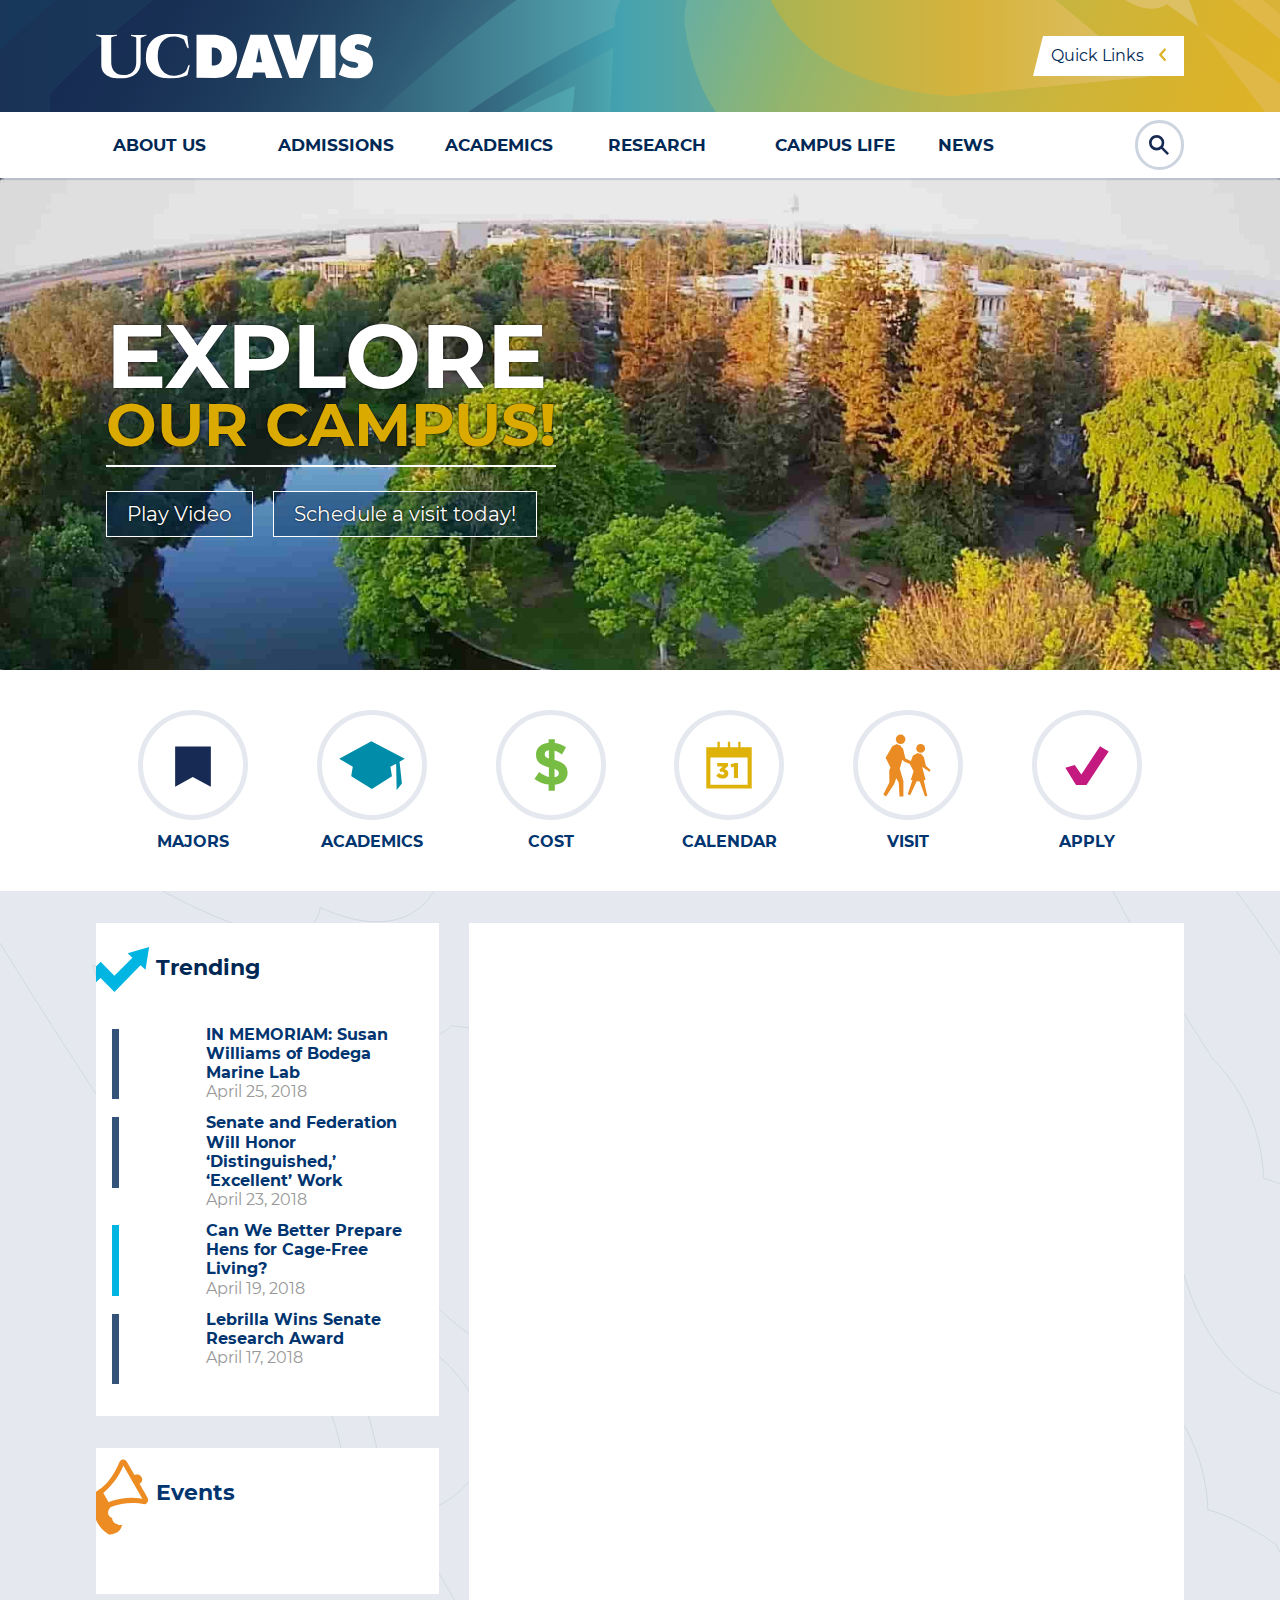
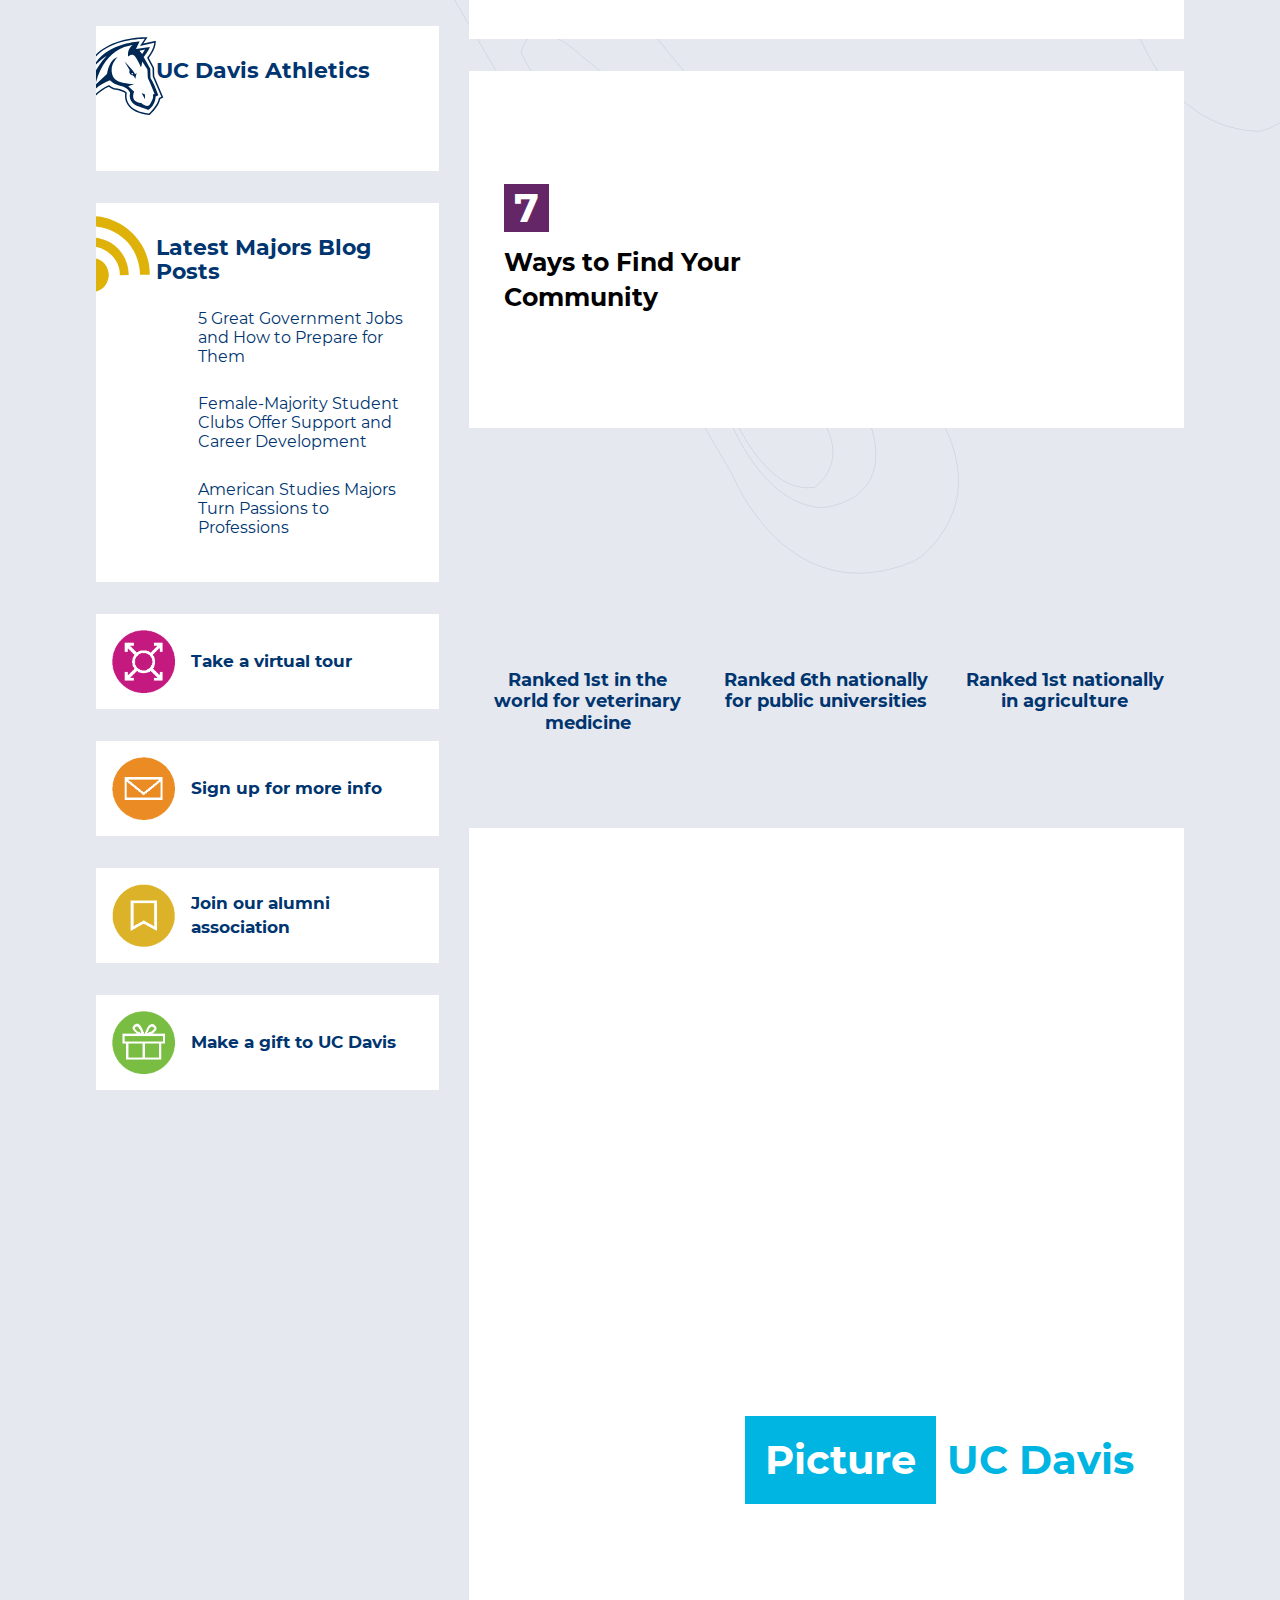
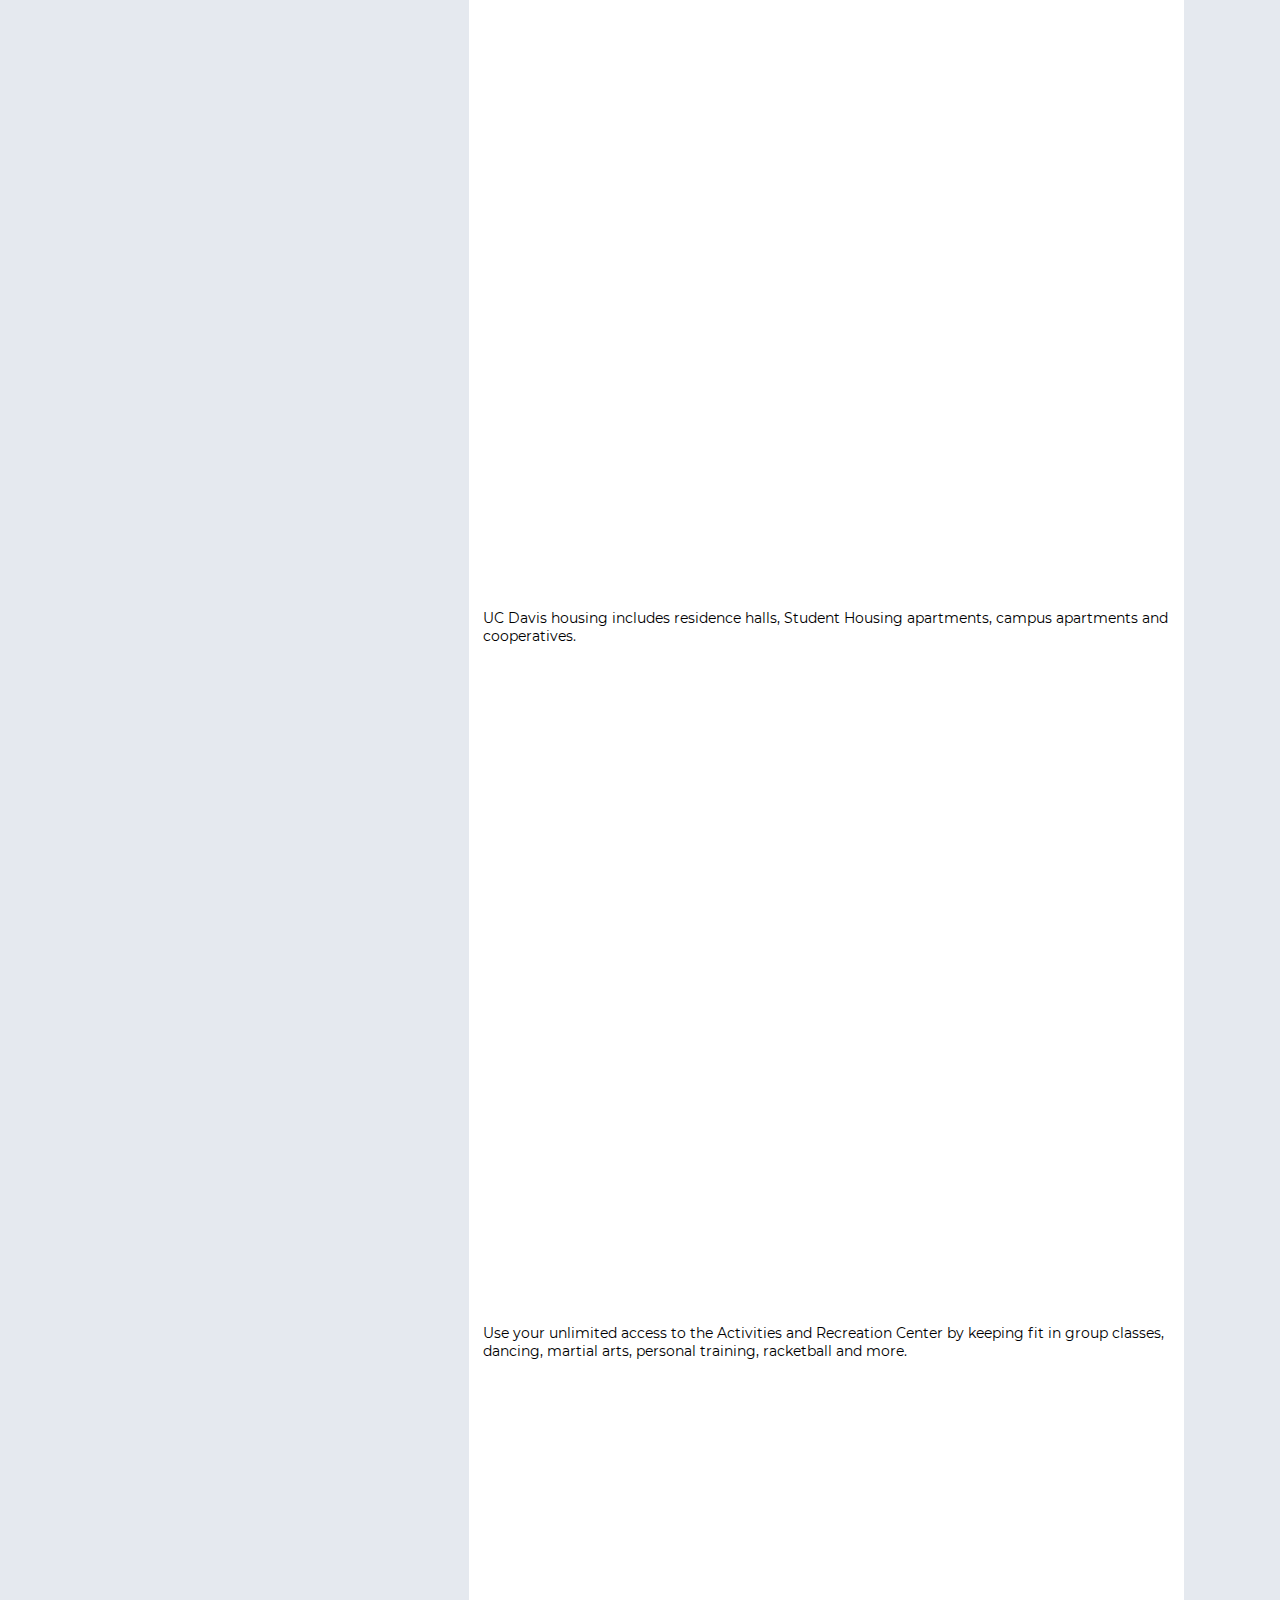
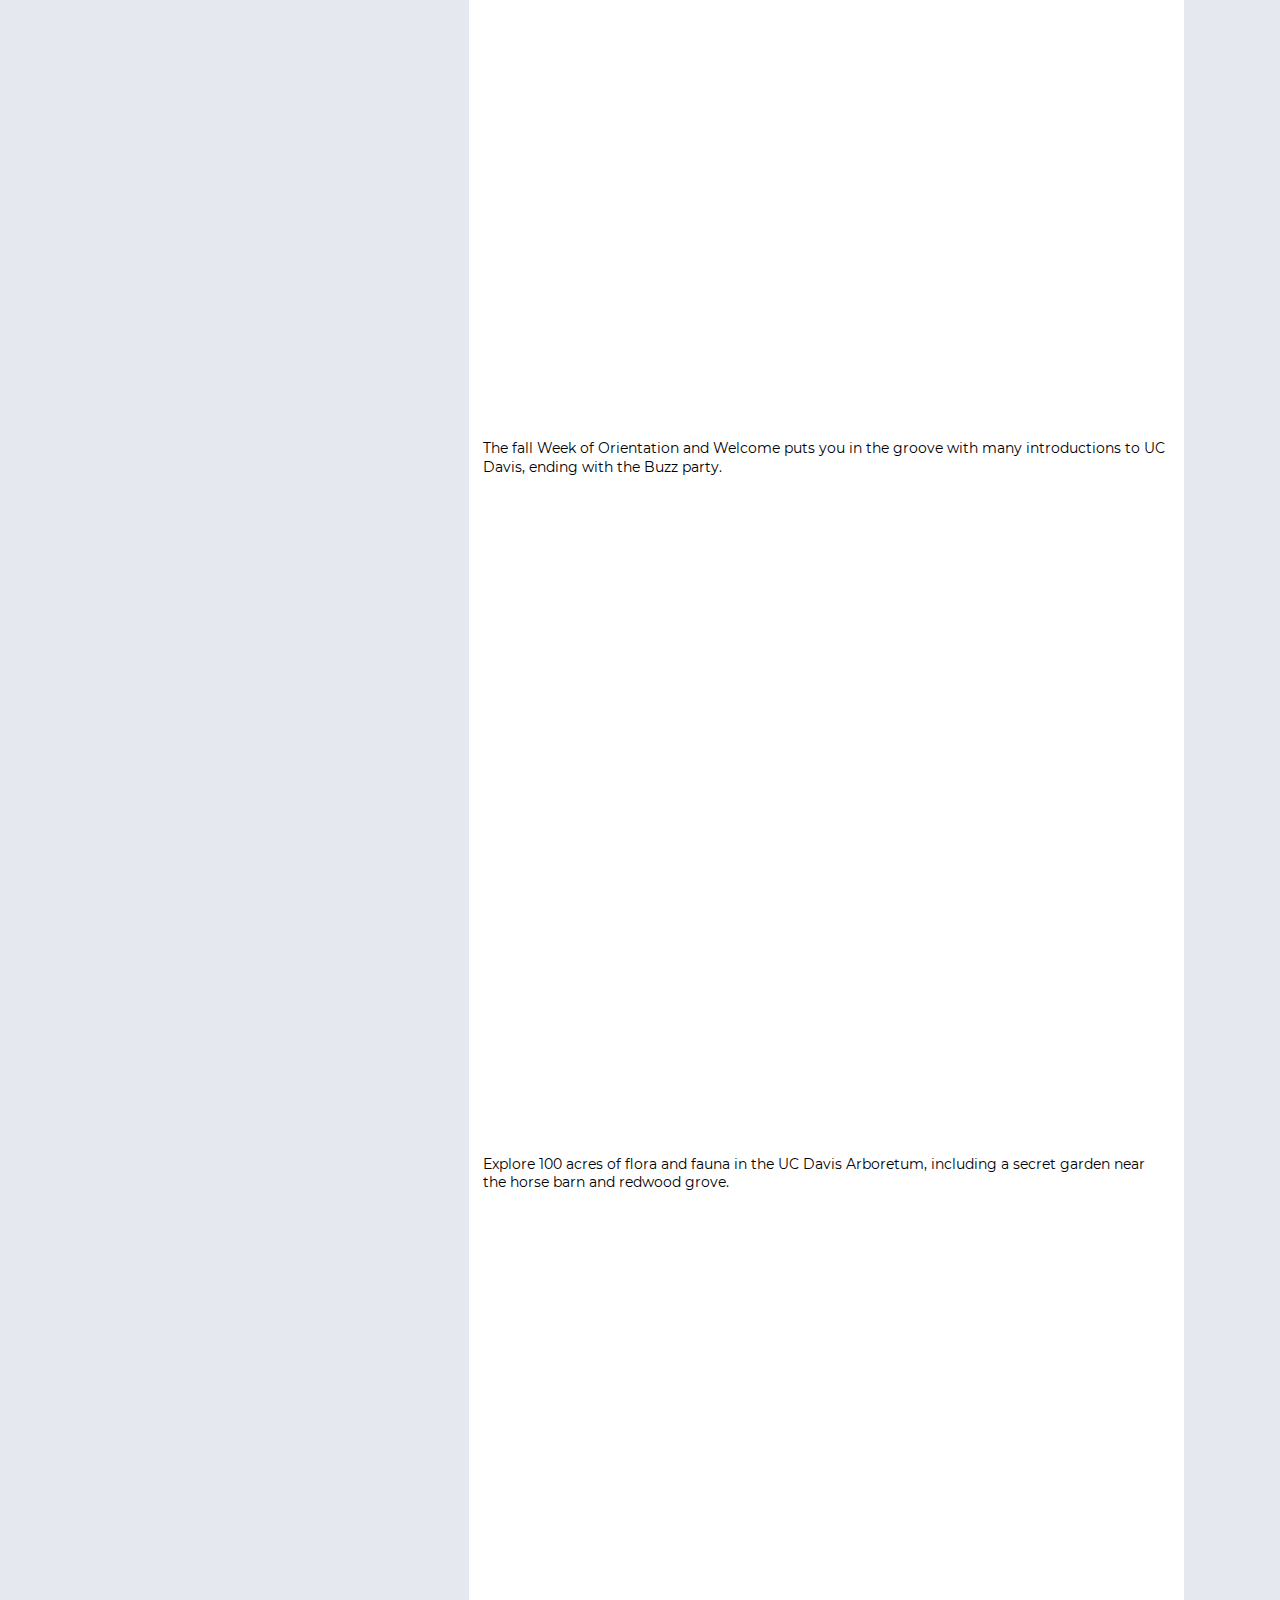
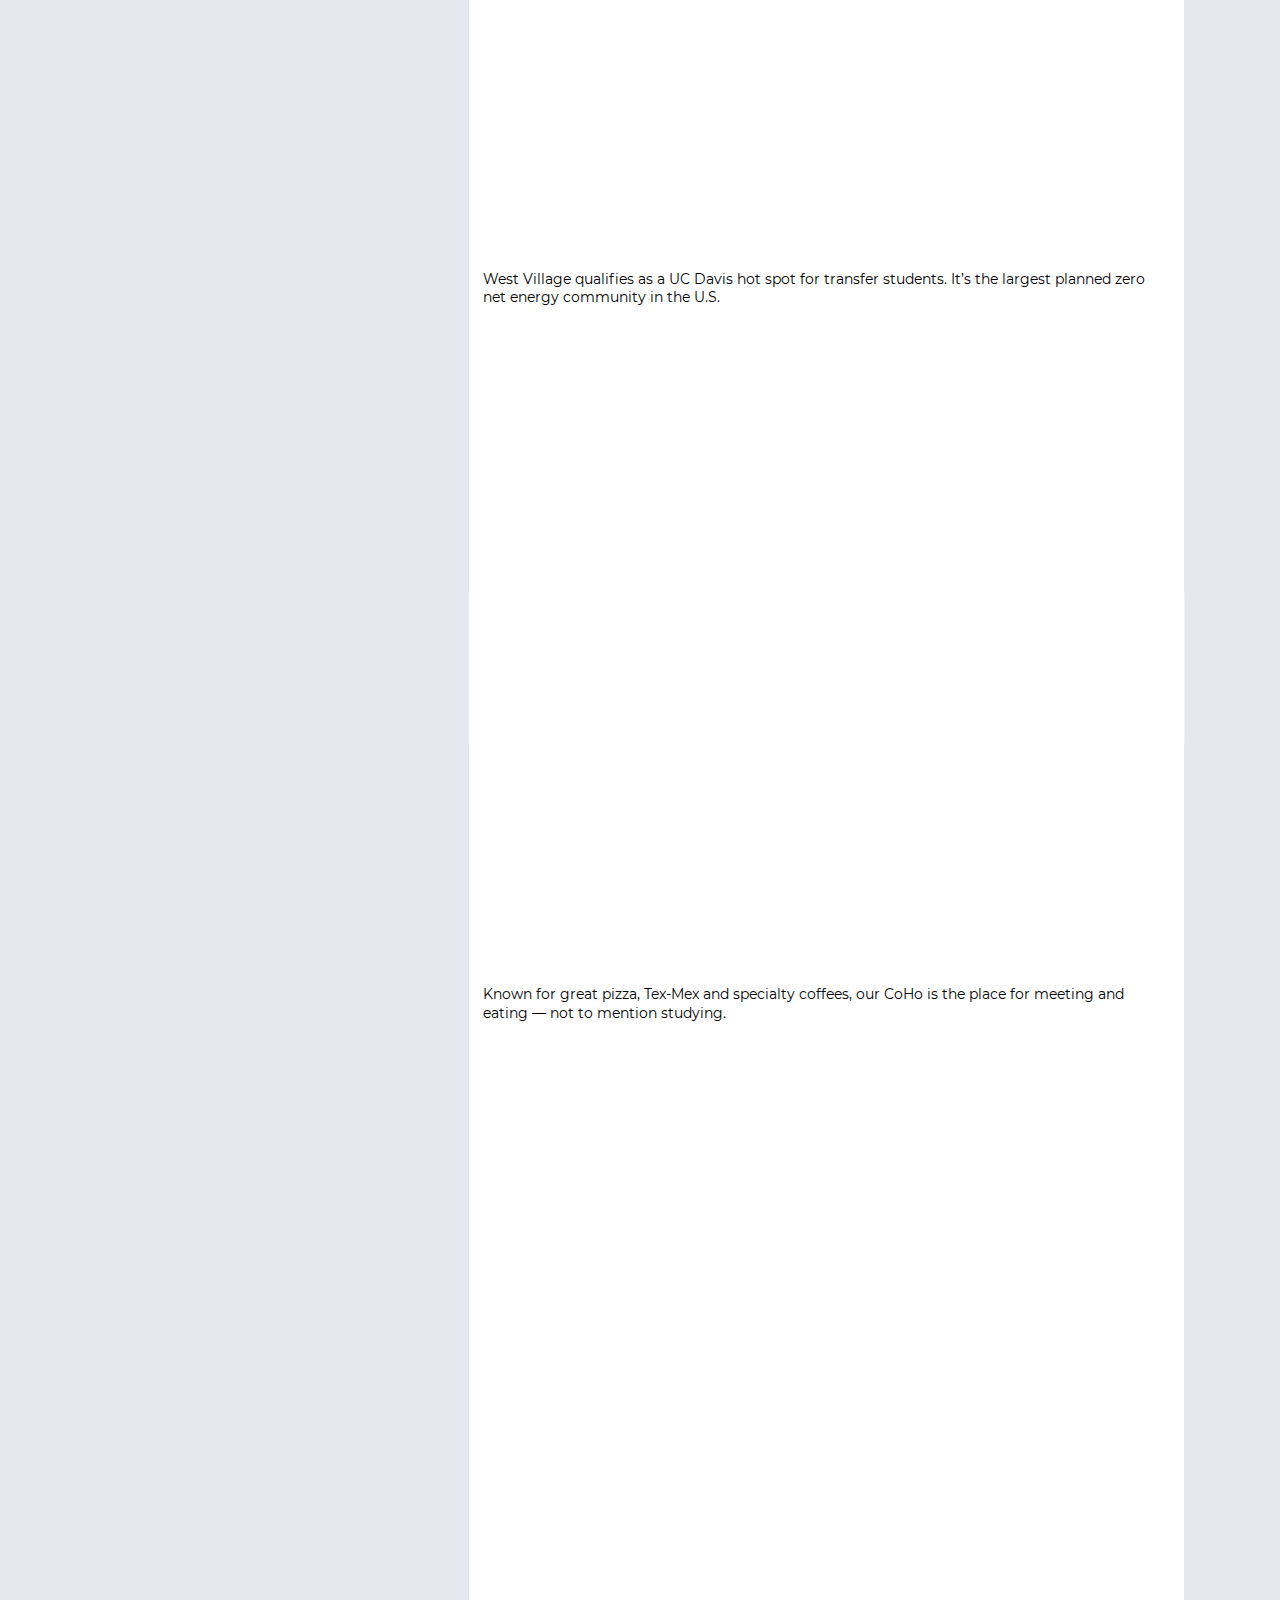
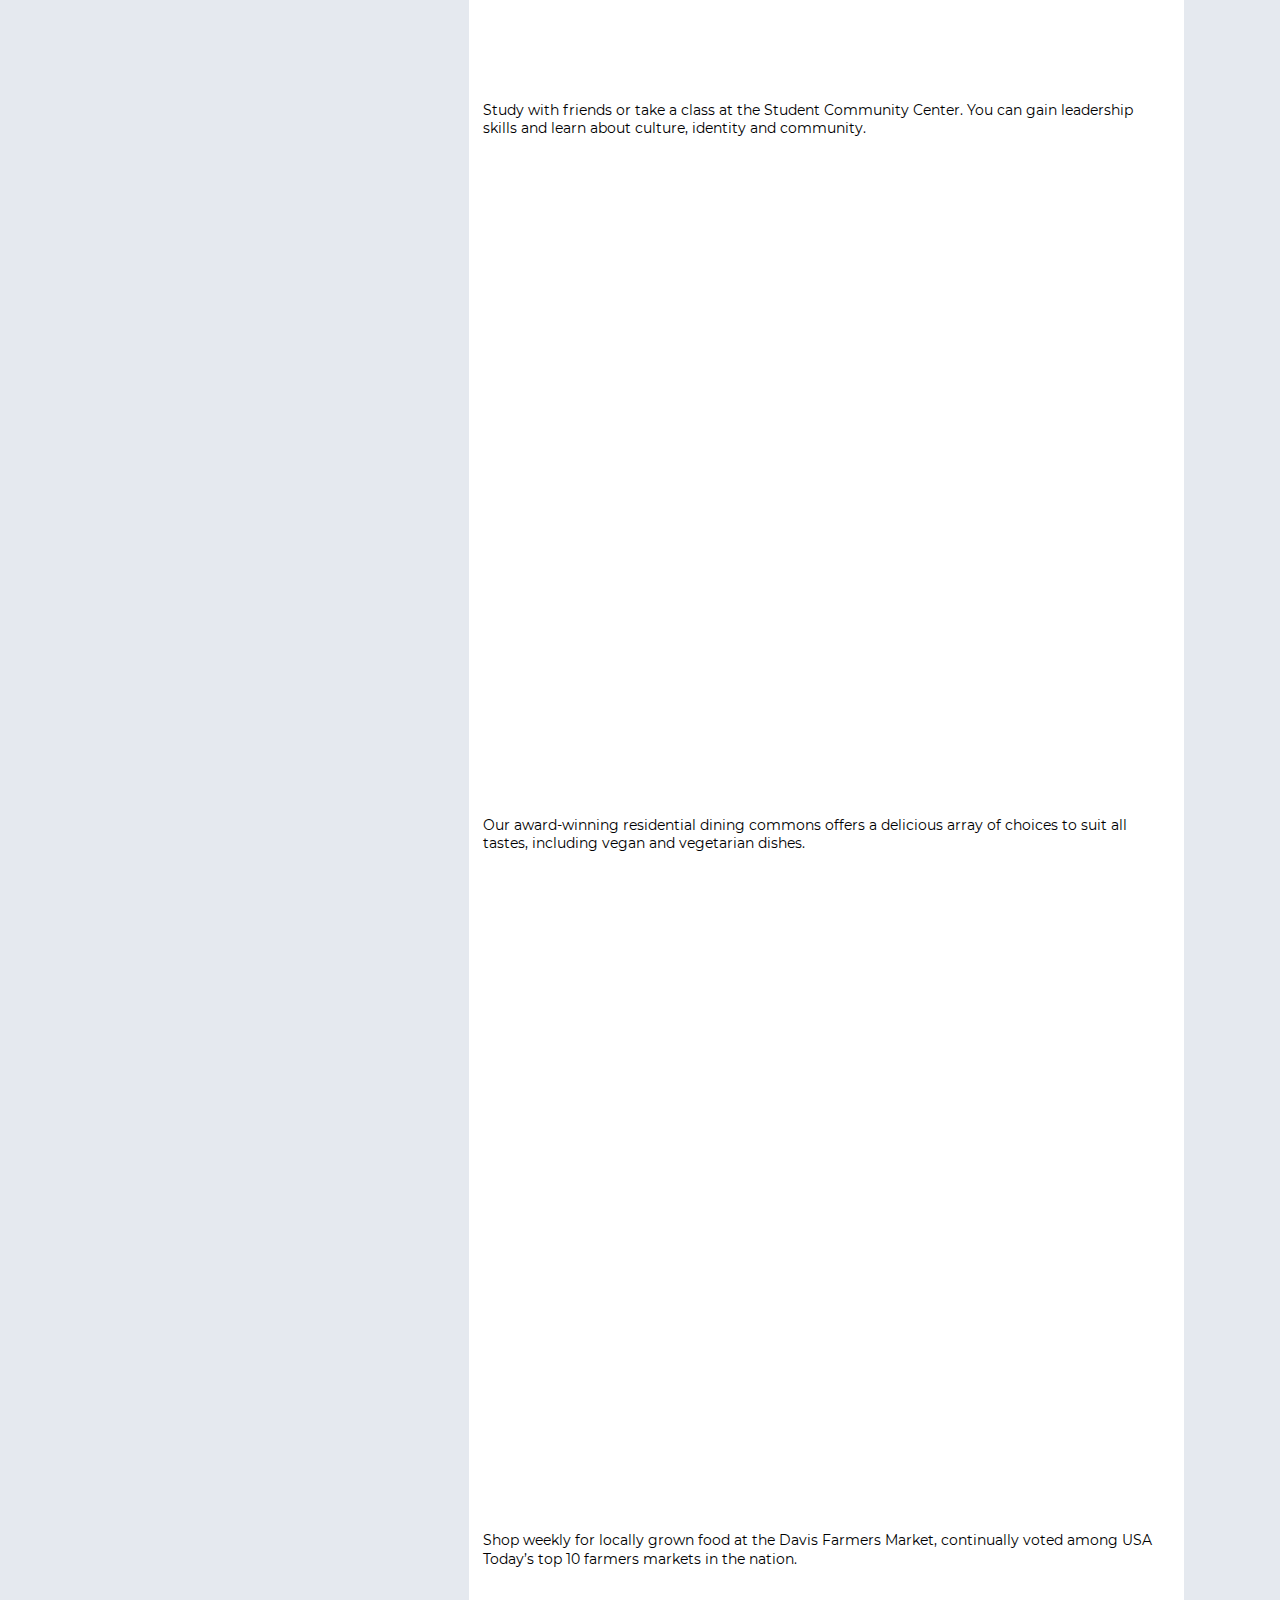
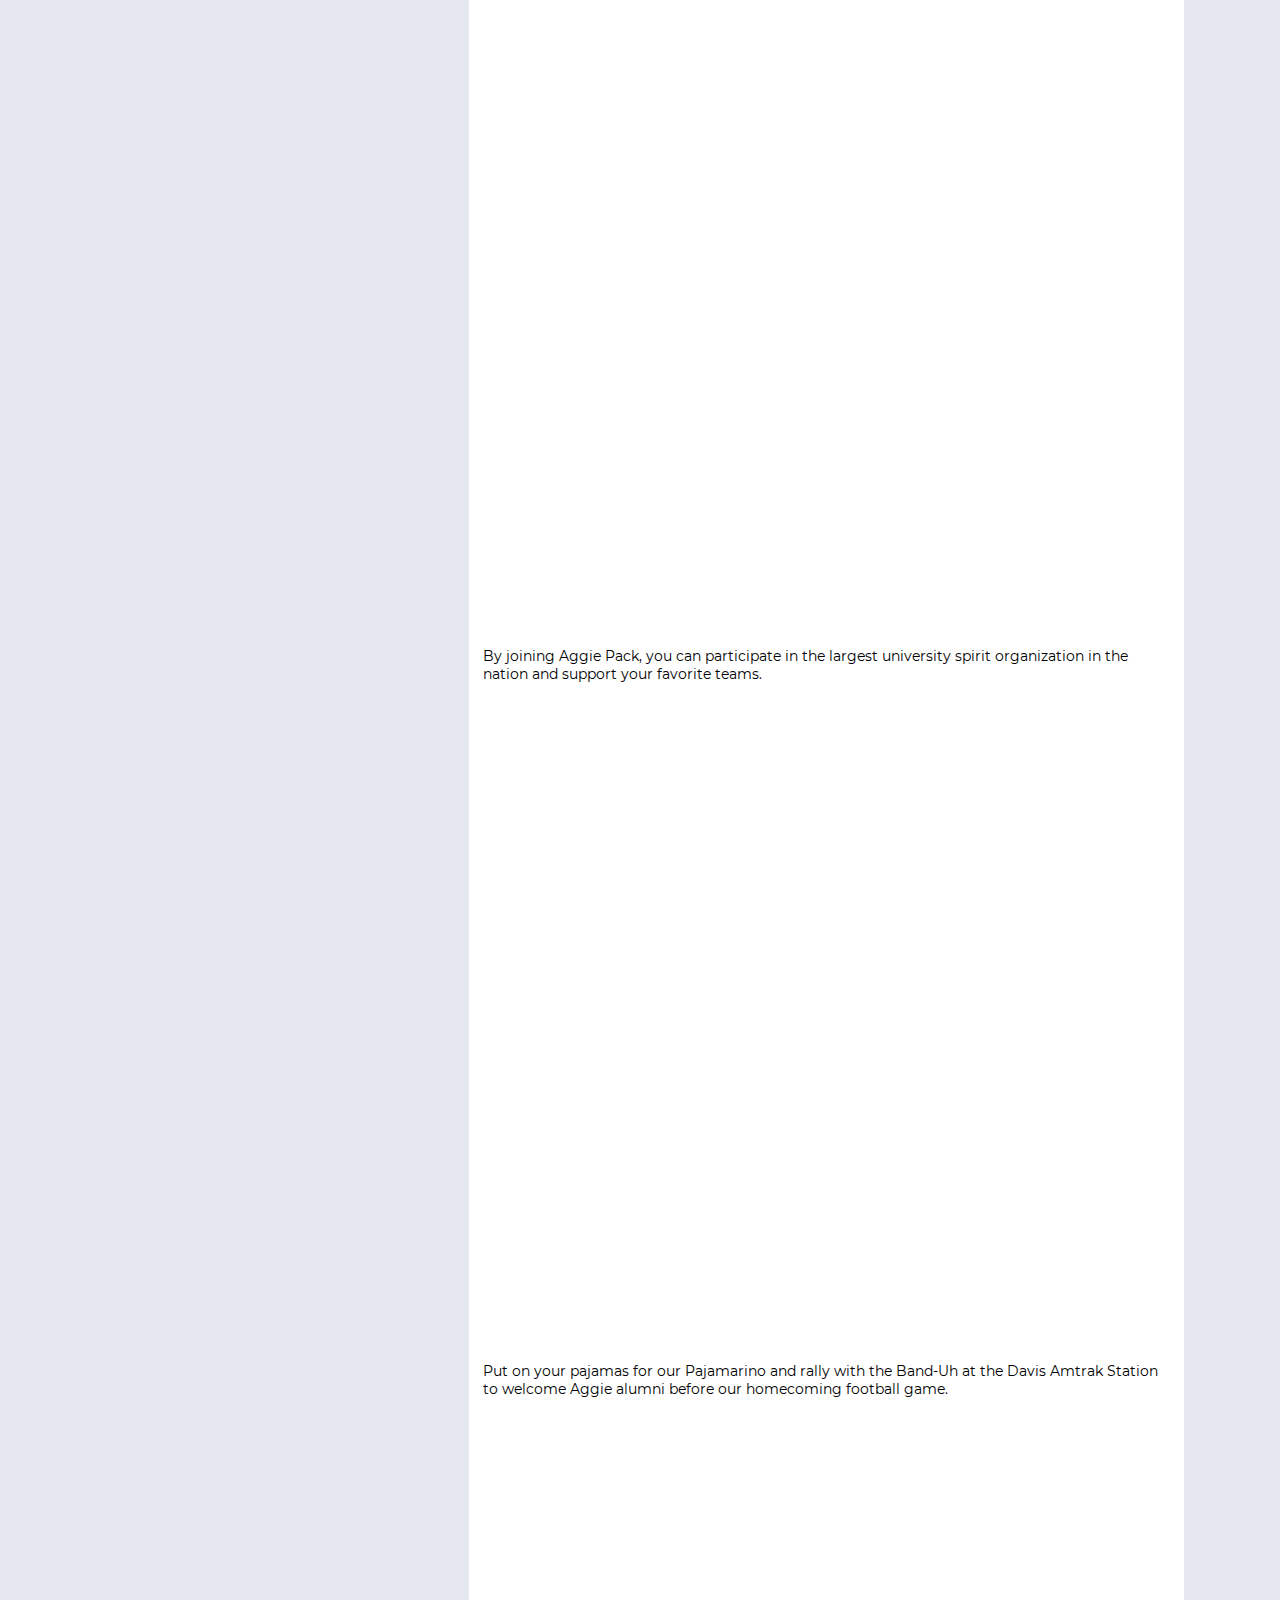
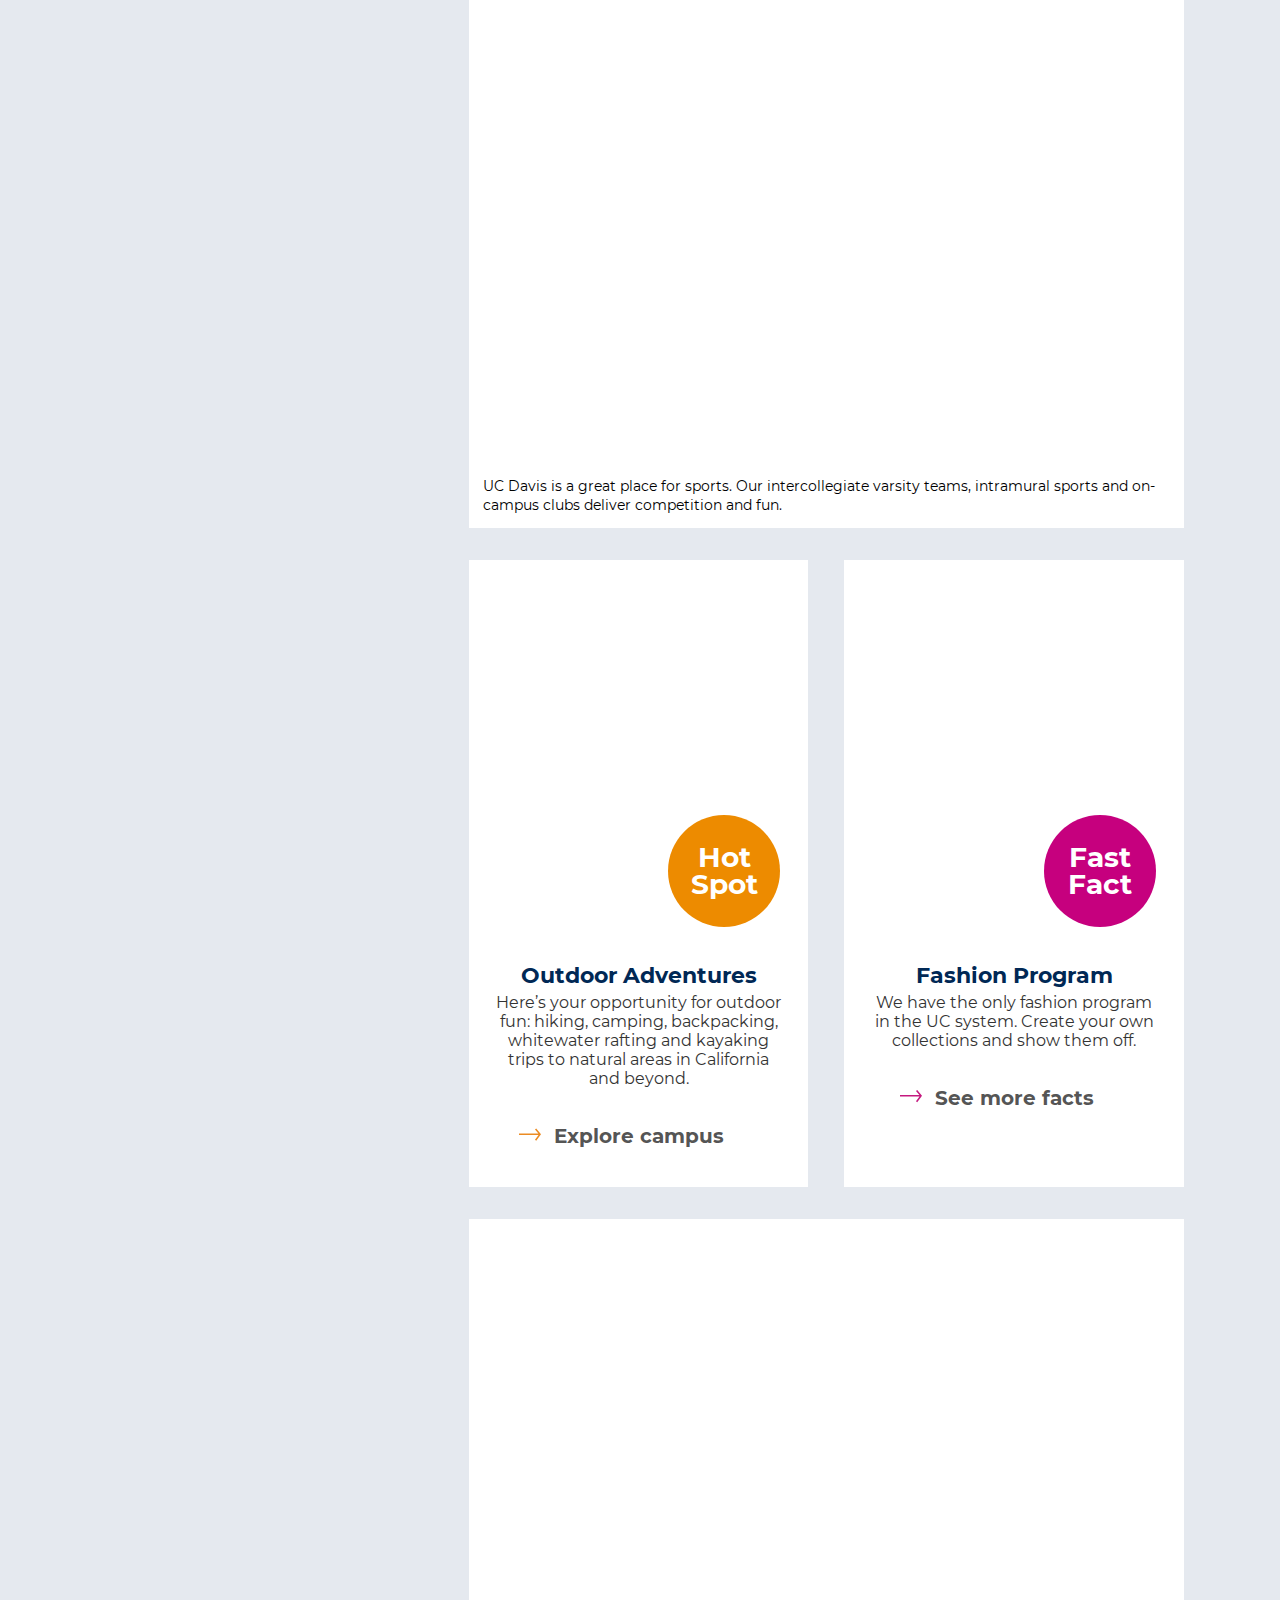
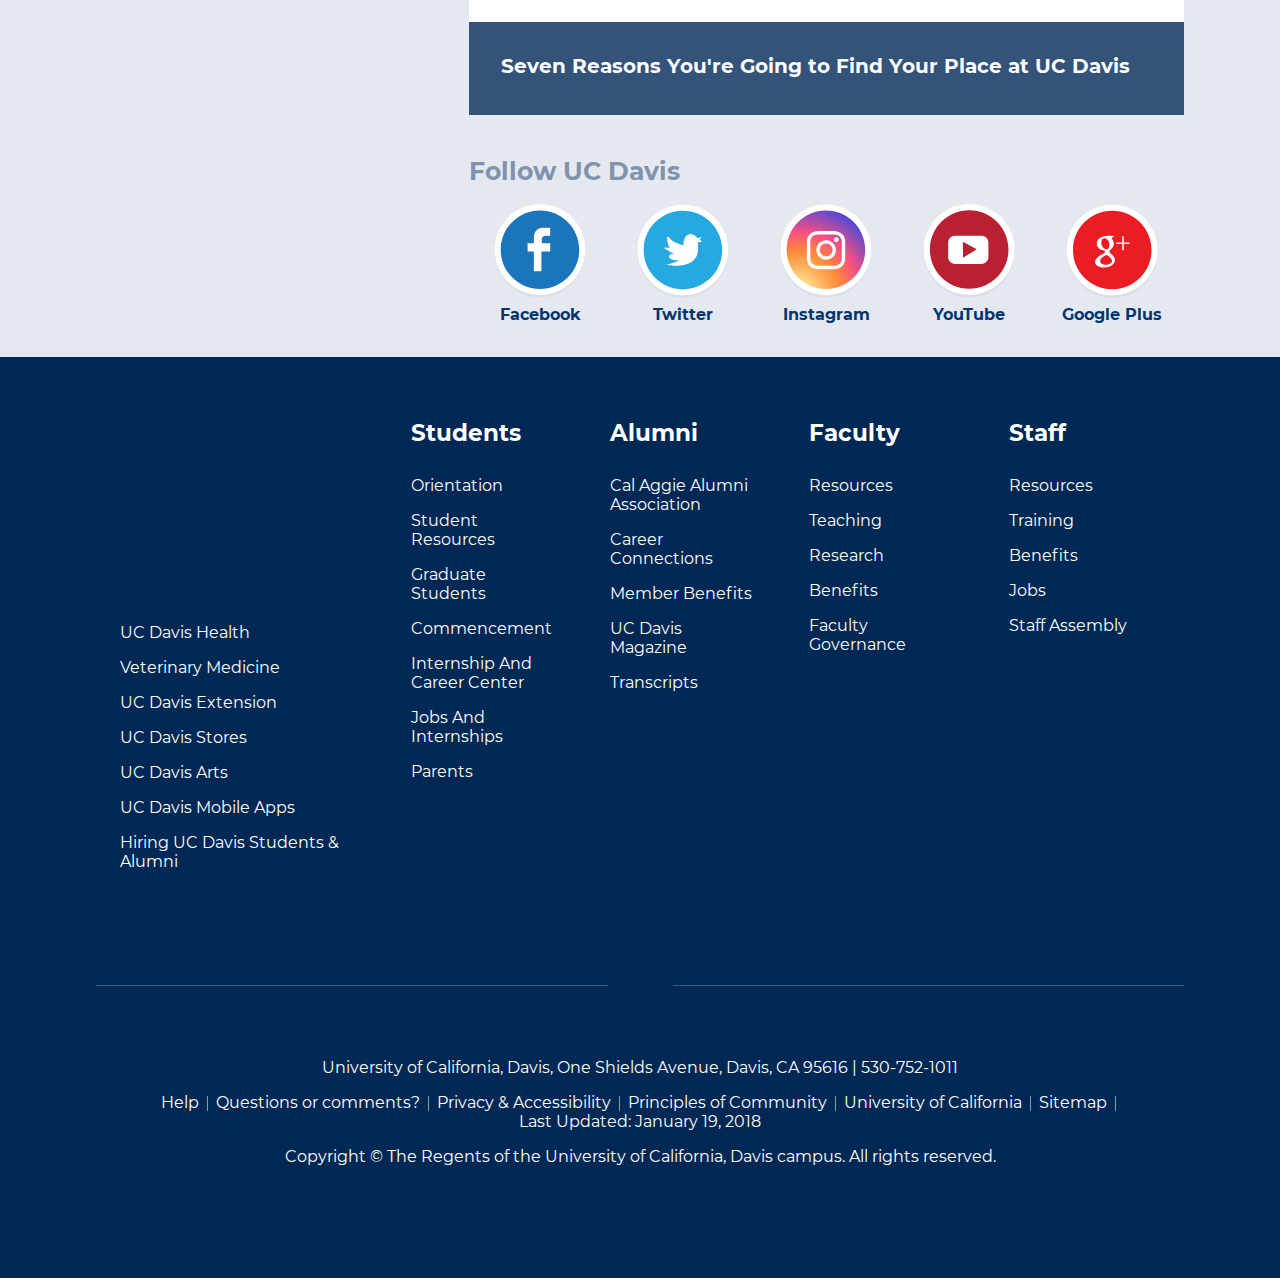
==== commit 5d079ed6: "unminify index file" ====
--- a/public/index.html
+++ b/public/index.html
@@ -1,2 +1,1352 @@
-<!DOCTYPE html><!--[if IE 7]><html class="no-js lt-ie9 lt-ie8"dir=ltr lang=en><![endif]--><!--[if IE 8]><html class="no-js lt-ie9"dir=ltr lang=en><![endif]--><!--[if gt IE 8]><!--><html class=no-js dir=ltr lang=en prefix="fb: http://www.facebook.com/2008/fbml og: http://ogp.me/ns# article: http://ogp.me/ns/article# book: http://ogp.me/ns/book# profile: http://ogp.me/ns/profile# video: http://ogp.me/ns/video# product: http://ogp.me/ns/product# content: http://purl.org/rss/1.0/modules/content/ dc: http://purl.org/dc/terms/ foaf: http://xmlns.com/foaf/0.1/ rdfs: http://www.w3.org/2000/01/rdf-schema# sioc: http://rdfs.org/sioc/ns# sioct: http://rdfs.org/sioc/types# skos: http://www.w3.org/2004/02/skos/core# xsd: http://www.w3.org/2001/XMLSchema# schema: http://schema.org/"><!--<![endif]--><meta content="text/html;charset=utf-8"http-equiv=content-type><title>University of California, Davis | UC Davis</title><meta content="IE=edge,chrome=1"http-equiv=X-UA-Compatible><meta charset=utf-8><script>(window.NREUM||(NREUM={})).loader_config={xpid:"VQcCUFBWABABVVFWDwMAVA=="},window.NREUM||(NREUM={}),__nr_require=function(e,r,t){function o(n){if(!r[n]){var t=r[n]={exports:{}};e[n][0].call(t.exports,function(t){return o(e[n][1][t]||t)},t,t.exports)}return r[n].exports}if("function"==typeof __nr_require)return __nr_require;for(var n=0;n<t.length;n++)o(t[n]);return o}({1:[function(t,n,e){function r(t){try{s.console&&console.log(t)}catch(t){}}var o,i=t("ee"),a=t(15),s={};try{o=localStorage.getItem("__nr_flags").split(","),console&&"function"==typeof console.log&&(s.console=!0,-1!==o.indexOf("dev")&&(s.dev=!0),-1!==o.indexOf("nr_dev")&&(s.nrDev=!0))}catch(t){}s.nrDev&&i.on("internal-error",function(t){r(t.stack)}),s.dev&&i.on("fn-err",function(t,n,e){r(e.stack)}),s.dev&&(r("NR AGENT IN DEVELOPMENT MODE"),r("flags: "+a(s,function(t,n){return t}).join(", ")))},{}],2:[function(n,t,e){function i(t,n,e){this.message=t||"Uncaught error with no additional information",this.sourceURL=n,this.line=e}function a(t,n){var e=n?null:f.now();s("err",[t,e])}var s=n("handle"),c=n(16),r=n("ee"),f=n("loader"),o=n("gos"),u=window.onerror,d=!1,l="nr@seenError",h=0;f.features.err=!0,n(1),window.onerror=function(t,n,e,r,o){try{h?h-=1:a(o||new i(t,n,e),!0)}catch(t){try{s("ierr",[t,f.now(),!0])}catch(t){}}return"function"==typeof u&&u.apply(this,c(arguments))};try{throw new Error}catch(t){"stack"in t&&(n(8),n(7),"addEventListener"in window&&n(5),f.xhrWrappable&&n(9),d=!0)}r.on("fn-start",function(t,n,e){d&&(h+=1)}),r.on("fn-err",function(t,n,e){d&&!e[l]&&(o(e,l,function(){return!0}),this.thrown=!0,a(e))}),r.on("fn-end",function(){d&&!this.thrown&&0<h&&(h-=1)}),r.on("internal-error",function(t){s("ierr",[t,f.now(),!0])})},{}],3:[function(t,n,e){t("loader").features.ins=!0},{}],4:[function(t,n,e){function r(t){}if(window.performance&&window.performance.timing&&window.performance.getEntriesByType){var o=t("ee"),i=t("handle"),a=t(8),s=t(7),c="learResourceTimings",f="addEventListener",u="resourcetimingbufferfull",d="bstResource",l="resource",h="fn-start",p="fn-end",m="bstTimer",w="pushState",v=t("loader");v.features.stn=!0,t(6);var y=NREUM.o.EV;o.on(h,function(t,n){t[0]instanceof y&&(this.bstStart=v.now())}),o.on(p,function(t,n){var e=t[0];e instanceof y&&i("bst",[e,n,this.bstStart,v.now()])}),a.on(h,function(t,n,e){this.bstStart=v.now(),this.bstType=e}),a.on(p,function(t,n){i(m,[n,this.bstStart,v.now(),this.bstType])}),s.on(h,function(){this.bstStart=v.now()}),s.on(p,function(t,n){i(m,[n,this.bstStart,v.now(),"requestAnimationFrame"])}),o.on(w+"-start",function(t){this.time=v.now(),this.startPath=location.pathname+location.hash}),o.on(w+"-end",function(t){i("bstHist",[location.pathname+location.hash,this.startPath,this.time])}),f in window.performance&&(window.performance["c"+c]?window.performance[f](u,function(t){i(d,[window.performance.getEntriesByType(l)]),window.performance["c"+c]()},!1):window.performance[f]("webkit"+u,function(t){i(d,[window.performance.getEntriesByType(l)]),window.performance["webkitC"+c]()},!1)),document[f]("scroll",r,{passive:!0}),document[f]("keypress",r,!1),document[f]("click",r,!1)}},{}],5:[function(t,n,e){function r(t){for(var n=t;n&&!n.hasOwnProperty(u);)n=Object.getPrototypeOf(n);n&&o(n)}function o(t){s.inPlace(t,[u,d],"-",i)}function i(t,n){return t[1]}var a=t("ee").get("events"),s=t(18)(a,!0),c=t("gos"),f=XMLHttpRequest,u="addEventListener",d="removeEventListener";n.exports=a,"getPrototypeOf"in Object?(r(document),r(window),r(f.prototype)):f.prototype.hasOwnProperty(u)&&(o(window),o(f.prototype)),a.on(u+"-start",function(t,n){var e=t[1],r=c(e,"nr@wrapped",function(){var t={object:function(){if("function"==typeof e.handleEvent)return e.handleEvent.apply(e,arguments)},function:e}[typeof e];return t?s(t,"fn-",null,t.name||"anonymous"):e});this.wrapped=t[1]=r}),a.on(d+"-start",function(t){t[1]=this.wrapped||t[1]})},{}],6:[function(t,n,e){var r=t("ee").get("history"),o=t(18)(r);n.exports=r,o.inPlace(window.history,["pushState","replaceState"],"-")},{}],7:[function(t,n,e){var r=t("ee").get("raf"),o=t(18)(r),i="equestAnimationFrame";n.exports=r,o.inPlace(window,["r"+i,"mozR"+i,"webkitR"+i,"msR"+i],"raf-"),r.on("raf-start",function(t){t[0]=o(t[0],"fn-")})},{}],8:[function(t,n,e){var r=t("ee").get("timer"),o=t(18)(r),i="setTimeout",a="setInterval",s="clearTimeout";n.exports=r,o.inPlace(window,[i,"setImmediate"],i+"-"),o.inPlace(window,[a],a+"-"),o.inPlace(window,[s,"clearImmediate"],s+"-"),r.on(a+"-start",function(t,n,e){t[0]=o(t[0],"fn-",null,e)}),r.on(i+"-start",function(t,n,e){this.method=e,this.timerDuration=isNaN(t[1])?0:+t[1],t[0]=o(t[0],"fn-",this,e)})},{}],9:[function(t,n,e){function r(t,n){f.inPlace(n,["onreadystatechange"],"fn-",a)}function o(){var t=c.context(this);3<this.readyState&&!t.resolved&&(t.resolved=!0,c.emit("xhr-resolved",[],this)),f.inPlace(this,w,"fn-",a)}function i(){for(var t=0;t<v.length;t++)r(0,v[t]);v.length&&(v=[])}function a(t,n){return n}t(5);var s=t("ee"),c=s.get("xhr"),f=t(18)(c),u=NREUM.o,d=u.XHR,l=u.MO,h=u.PR,p=u.SI,m="readystatechange",w=["onload","onerror","onabort","onloadstart","onloadend","onprogress","ontimeout"],v=[];n.exports=c;var y=window.XMLHttpRequest=function(t){var n=new d(t);try{c.emit("new-xhr",[n],n),n.addEventListener(m,o,!1)}catch(t){try{c.emit("internal-error",[t])}catch(t){}}return n};if(function(t,n){for(var e in t)n[e]=t[e]}(d,y),y.prototype=d.prototype,f.inPlace(y.prototype,["open","send"],"-xhr-",a),c.on("send-xhr-start",function(t,n){var e;r(0,n),e=n,v.push(e),l&&(g?g.then(i):p?p(i):(b=-b,x.data=b))}),c.on("open-xhr-start",r),l){var g=h&&h.resolve();if(!p&&!h){var b=1,x=document.createTextNode(b);new l(i).observe(x,{characterData:!0})}}else s.on("fn-end",function(t){t[0]&&t[0].type===m||i()})},{}],10:[function(t,n,e){function r(t){var n=this.params,e=this.metrics;if(!this.ended){this.ended=!0;for(var r=0;r<u;r++)t.removeEventListener(f[r],this.listener,!1);if(!n.aborted){if(e.duration=s.now()-this.startTime,4===t.readyState){n.status=t.status;var o=function(t,n){var e=t.responseType;if("json"===e&&null!==n)return n;var r="arraybuffer"===e||"blob"===e||"json"===e?t.response:t.responseText;return l(r)}(t,this.lastSize);if(o&&(e.rxSize=o),this.sameOrigin){var i=t.getResponseHeader("X-NewRelic-App-Data");i&&(n.cat=i.split(", ").pop())}}else n.status=0;e.cbTime=this.cbTime,c.emit("xhr-done",[t],t),a("xhr",[n,e,this.startTime])}}}var s=t("loader");if(s.xhrWrappable){var a=t("handle"),i=t(11),c=t("ee"),f=["load","error","abort","timeout"],u=f.length,o=t("id"),d=t(14),l=t(13),h=window.XMLHttpRequest;s.features.xhr=!0,t(9),c.on("new-xhr",function(t){var n=this;n.totalCbs=0,n.called=0,n.cbTime=0,n.end=r,n.ended=!1,n.xhrGuids={},n.lastSize=null,d&&(34<d||d<10)||window.opera||t.addEventListener("progress",function(t){n.lastSize=t.loaded},!1)}),c.on("open-xhr-start",function(t){var n,e,r,o;this.params={method:t[0]},n=this,e=t[1],r=i(e),(o=n.params).host=r.hostname+":"+r.port,o.pathname=r.pathname,n.sameOrigin=r.sameOrigin,this.metrics={}}),c.on("open-xhr-end",function(t,n){"loader_config"in NREUM&&"xpid"in NREUM.loader_config&&this.sameOrigin&&n.setRequestHeader("X-NewRelic-ID",NREUM.loader_config.xpid)}),c.on("send-xhr-start",function(t,n){var e=this.metrics,r=t[0],o=this;if(e&&r){var i=l(r);i&&(e.txSize=i)}this.startTime=s.now(),this.listener=function(t){try{"abort"===t.type&&(o.params.aborted=!0),("load"!==t.type||o.called===o.totalCbs&&(o.onloadCalled||"function"!=typeof n.onload))&&o.end(n)}catch(t){try{c.emit("internal-error",[t])}catch(t){}}};for(var a=0;a<u;a++)n.addEventListener(f[a],this.listener,!1)}),c.on("xhr-cb-time",function(t,n,e){this.cbTime+=t,n?this.onloadCalled=!0:this.called+=1,this.called!==this.totalCbs||!this.onloadCalled&&"function"==typeof e.onload||this.end(e)}),c.on("xhr-load-added",function(t,n){var e=""+o(t)+!!n;this.xhrGuids&&!this.xhrGuids[e]&&(this.xhrGuids[e]=!0,this.totalCbs+=1)}),c.on("xhr-load-removed",function(t,n){var e=""+o(t)+!!n;this.xhrGuids&&this.xhrGuids[e]&&(delete this.xhrGuids[e],this.totalCbs-=1)}),c.on("addEventListener-end",function(t,n){n instanceof h&&"load"===t[0]&&c.emit("xhr-load-added",[t[1],t[2]],n)}),c.on("removeEventListener-end",function(t,n){n instanceof h&&"load"===t[0]&&c.emit("xhr-load-removed",[t[1],t[2]],n)}),c.on("fn-start",function(t,n,e){n instanceof h&&("onload"===e&&(this.onload=!0),("load"===(t[0]&&t[0].type)||this.onload)&&(this.xhrCbStart=s.now()))}),c.on("fn-end",function(t,n){this.xhrCbStart&&c.emit("xhr-cb-time",[s.now()-this.xhrCbStart,this.onload,n],n)})}},{}],11:[function(t,n,e){n.exports=function(t){var n=document.createElement("a"),e=window.location,r={};n.href=t,r.port=n.port;var o=n.href.split("://");!r.port&&o[1]&&(r.port=o[1].split("index.html")[0].split("@").pop().split(":")[1]),r.port&&"0"!==r.port||(r.port="https"===o[0]?"443":"80"),r.hostname=n.hostname||e.hostname,r.pathname=n.pathname,r.protocol=o[0],"/"!==r.pathname.charAt(0)&&(r.pathname="/"+r.pathname);var i=!n.protocol||":"===n.protocol||n.protocol===e.protocol,a=n.hostname===document.domain&&n.port===e.port;return r.sameOrigin=i&&(!n.hostname||a),r}},{}],12:[function(t,n,e){function r(){}function o(t,n,e){return function(){return i(t,[f.now()].concat(s(arguments)),n?null:this,e),n?void 0:this}}var i=t("handle"),a=t(15),s=t(16),c=t("ee").get("tracer"),f=t("loader"),u=NREUM;void 0===window.newrelic&&(newrelic=u);var d="api-",l=d+"ixn-";a(["setPageViewName","setCustomAttribute","setErrorHandler","finished","addToTrace","inlineHit","addRelease"],function(t,n){u[n]=o(d+n,!0,"api")}),u.addPageAction=o(d+"addPageAction",!0),u.setCurrentRouteName=o(d+"routeName",!0),n.exports=newrelic,u.interaction=function(){return(new r).get()};var h=r.prototype={createTracer:function(t,n){var e={},r=this,o="function"==typeof n;return i(l+"tracer",[f.now(),t,e],r),function(){if(c.emit((o?"":"no-")+"fn-start",[f.now(),r,o],e),o)try{return n.apply(this,arguments)}catch(t){throw c.emit("fn-err",[arguments,this,t],e),t}finally{c.emit("fn-end",[f.now()],e)}}}};a("setName,setAttribute,save,ignore,onEnd,getContext,end,get".split(","),function(t,n){h[n]=o(l+n)}),newrelic.noticeError=function(t){"string"==typeof t&&(t=new Error(t)),i("err",[t,f.now()])}},{}],13:[function(t,n,e){n.exports=function(t){if("string"==typeof t&&t.length)return t.length;if("object"==typeof t){if("undefined"!=typeof ArrayBuffer&&t instanceof ArrayBuffer&&t.byteLength)return t.byteLength;if("undefined"!=typeof Blob&&t instanceof Blob&&t.size)return t.size;if(!("undefined"!=typeof FormData&&t instanceof FormData))try{return JSON.stringify(t).length}catch(t){return}}}},{}],14:[function(t,n,e){var r=0,o=navigator.userAgent.match(/Firefox[\/\s](\d+\.\d+)/);o&&(r=+o[1]),n.exports=r},{}],15:[function(t,n,e){var i=Object.prototype.hasOwnProperty;n.exports=function(t,n){var e=[],r="",o=0;for(r in t)i.call(t,r)&&(e[o]=n(r,t[r]),o+=1);return e}},{}],16:[function(t,n,e){n.exports=function(t,n,e){n||(n=0),void 0===e&&(e=t?t.length:0);for(var r=-1,o=e-n||0,i=Array(o<0?0:o);++r<o;)i[r]=t[n+r];return i}},{}],17:[function(t,n,e){n.exports={exists:void 0!==window.performance&&window.performance.timing&&void 0!==window.performance.timing.navigationStart}},{}],18:[function(t,n,e){function d(t){return!(t&&t instanceof Function&&t.apply&&!t[h])}var r=t("ee"),l=t(16),h="nr@original",p=Object.prototype.hasOwnProperty,a=!1;n.exports=function(o,i){function c(o,i,a,s){function t(){var n,e,r,t;try{e=this,n=l(arguments),r="function"==typeof a?a(n,e):a||{}}catch(t){u([t,"",[n,e,s],r])}f(i+"start",[n,e,s],r);try{return t=o.apply(e,n)}catch(t){throw f(i+"err",[n,e,t],r),t}finally{f(i+"end",[n,e,t],r)}}return d(o)?o:(i||(i=""),function(e,t){if(Object.defineProperty&&Object.keys)try{var n=Object.keys(e);return n.forEach(function(n){Object.defineProperty(t,n,{get:function(){return e[n]},set:function(t){return e[n]=t}})})}catch(t){u([t])}for(var r in e)p.call(e,r)&&(t[r]=e[r])}(t[h]=o,t),t)}function f(n,e,r){if(!a||i){var t=a;a=!0;try{o.emit(n,e,r,i)}catch(t){u([t,n,e,r])}a=t}}function u(t){try{o.emit("internal-error",t)}catch(t){}}return o||(o=r),c.inPlace=function(t,n,e,r){e||(e="");var o,i,a,s="-"===e.charAt(0);for(a=0;a<n.length;a++)d(o=t[i=n[a]])||(t[i]=c(o,s?i+e:e,r,i))},c.flag=h,c}},{}],ee:[function(t,n,e){function o(){}function i(){return new o}function a(){(m.api||m.feature)&&(v.aborted=!0,m=v.backlog={})}var s="nr@context",c=t("gos"),p=t(15),m={},w={},v=n.exports=function n(f){function u(t){return t&&t instanceof o?t:t?c(t,s,i):i()}function e(t,n,e,r){if(!v.aborted||r){f&&f(t,n,e);for(var o=u(e),i=d(t),a=i.length,s=0;s<a;s++)i[s].apply(o,n);var c=m[l[t]];return c&&c.push([h,t,n,o]),o}}function d(t){return r[t]||[]}var r={},l={},h={on:function(t,n){r[t]=d(t).concat(n)},emit:e,get:function(t){return w[t]=w[t]||n(e)},listeners:d,context:u,buffer:function(t,e){p(t,function(t,n){e=e||"feature",(l[n]=e)in m||(m[e]=[])})},abort:a,aborted:!1};return h}();v.backlog=m},{}],gos:[function(t,n,e){var o=Object.prototype.hasOwnProperty;n.exports=function(t,n,e){if(o.call(t,n))return t[n];var r=e();if(Object.defineProperty&&Object.keys)try{return Object.defineProperty(t,n,{value:r,writable:!0,enumerable:!1}),r}catch(t){}return t[n]=r}},{}],handle:[function(t,n,e){function r(t,n,e,r){o.buffer([t],r),o.emit(t,n,e)}var o=t("ee").get("handle");(n.exports=r).ee=o},{}],id:[function(t,n,e){var r=1,o="nr@id",i=t("gos");n.exports=function(t){var n=typeof t;return!t||"object"!==n&&"function"!==n?-1:t===window?0:i(t,o,function(){return r++})}},{}],loader:[function(t,n,e){function r(){if(!b++){var e=g.info=NREUM.info,t=d.getElementsByTagName("script")[0];if(setTimeout(f.abort,3e4),!(e&&e.licenseKey&&e.applicationID&&t))return f.abort();c(v,function(t,n){e[t]||(e[t]=n)}),s("mark",["onload",i()+g.offset],null,"api");var n=d.createElement("script");n.src="https://"+e.agent,t.parentNode.insertBefore(n,t)}}function o(){s("mark",["domContent",i()+g.offset],null,"api")}function i(){return x.exists&&performance.now?Math.round(performance.now()):(a=Math.max((new Date).getTime(),a))-g.offset}var a=(new Date).getTime(),s=t("handle"),c=t(15),f=t("ee"),u=window,d=u.document,l="addEventListener",h="attachEvent",p=u.XMLHttpRequest,m=p&&p.prototype;NREUM.o={ST:setTimeout,SI:u.setImmediate,CT:clearTimeout,XHR:p,REQ:u.Request,EV:u.Event,PR:u.Promise,MO:u.MutationObserver};var w=""+location,v={beacon:"bam.nr-data.net",errorBeacon:"bam.nr-data.net",agent:"js-agent.newrelic.com/nr-1071.min.js"},y=p&&m&&m[l]&&!/CriOS/.test(navigator.userAgent),g=n.exports={offset:a,now:i,origin:w,features:{},xhrWrappable:y};t(12),d[l]?(d[l]("DOMContentLoaded",o,!1),u[l]("load",r,!1)):(d[h]("onreadystatechange",function(){"complete"===d.readyState&&o()}),u[h]("onload",r)),s("mark",["firstbyte",a],null,"api");var b=0,x=t(17)},{}]},{},["loader",2,10,4,3])</script><link href=apple-touch-icon-76x76.png rel=apple-touch-icon defer sizes=76x76><link href=apple-touch-icon-57x57.png rel=apple-touch-icon defer sizes=57x57><meta content=on http-equiv=cleartype><link href=apple-touch-icon-180x180.png rel=apple-touch-icon defer sizes=180x180><link href=favicon.ico rel="shortcut icon"type=image/vnd.microsoft.icon><link href=apple-touch-icon-120x120.png rel=apple-touch-icon defer sizes=120x120><link href=apple-touch-icon-precomposed-144x144.png rel=apple-touch-icon-precomposed defer sizes=144x144><link href=apple-touch-icon-152x152.png rel=apple-touch-icon defer sizes=152x152><link href=apple-touch-icon-precomposed.png rel=apple-touch-icon-precomposed defer><link href=http://www.w3.org/1999/xhtml/vocab rel=profile><link href=apple-touch-icon-114x114.png rel=apple-touch-icon defer sizes=114x114><meta content=true name=HandheldFriendly><meta content=width name=MobileOptimized><link href=apple-touch-icon-60x60.png rel=apple-touch-icon defer sizes=60x60><meta content=e005d1a3a4c5f9541b86a46b41307019 name=p:domain_verify><link href=apple-touch-icon-72x72.png rel=apple-touch-icon defer sizes=72x72><link href=apple-touch-icon-144x144.png rel=apple-touch-icon defer sizes=144x144><meta content=yes http-equiv=apple-mobile-web-app-capable><meta content="UC Davis is one of the world's leading cross-disciplinary research and teaching institutions, located in Davis, California. Check out our latest videos and news."name=description><meta content="UC Davis is one of the world's leading cross-disciplinary research and teaching institutions, located in Davis, California. Check out our latest videos and news."name=abstract><meta content="UC Davis, University, California, Davis, veterinary medicine, sciences, medicine, business, law, engineering, humanities, nursing, education, california, news, events, undergraduates, graduate students, UC Davis Campaign"name=keywords><meta content="follow, index"name=robots><meta content=general name=rating><meta content="width=device-width"name=viewport><meta content=origin name=referrer><meta content="Drupal 7 (http://drupal.org)"name=generator><meta content="Copyright UC Davis, 2018."name=rights><link href=index.html rel=canonical><link href=index.html rel=shortlink><meta content=EN http-equiv=content-language><meta content=3232422 property=fb:admins><meta content=754113127958577 property=fb:app_id><meta content="1 year"name=revisit-after><meta content=website property=og:type><meta content="UC Davis"property=og:site_name><meta content=https://www.ucdavis.edu/ property=og:url><meta content="UC Davis"property=og:title><meta content=auto property=og:determiner><meta content=ig4.gif property=og:image:url><meta content=720 property=og:image:width><meta content=image/jpg property=og:image:type><meta content=720 property=og:image:height><meta content=summary name=twitter:card><meta content=15987188 name=twitter:site:id><meta content=@ucdavis name=twitter:site><meta content=https://www.ucdavis.edu/ name=twitter:url><meta content="UC Davis"name=twitter:title><link href=c0.css rel=stylesheet media=all><link href=c1.css rel=stylesheet media=all><link href=c2.css rel=stylesheet media=all><link href=fonts/montserrat-v12-latin-regular.woff rel=preload type=font/woff as=font><!--[if lte IE 8]><link href=c4.css rel=stylesheet media=all><![endif]--><style>#ucd-hb-10{background-image:url(ijG.jpg)}</style><style>img.panopoly-image-quarter,img.panopoly-image-square{max-width:100%;height:auto;vertical-align:bottom}img.panopoly-image-quarter{max-width:25%;width:25%;float:left;margin-right:.5em;margin-bottom:.25em;margin-top:.25em}</style><script src=j0.js async></script><script>refresh_handler=function(e){for(var t=document.querySelectorAll("*[data-src]"),r=0;r<t.length;r++){var n=t[r].getBoundingClientRect();t[r].hasAttribute("data-src")&&n.top<window.innerHeight&&(t[r].setAttribute("src",t[r].getAttribute("data-src")),t[r].removeAttribute("data-src"))}},window.addEventListener("scroll",refresh_handler),window.addEventListener("load",refresh_handler)</script><script>!function(t,h,e,j,n,s){t.hj=t.hj||function(){(t.hj.q=t.hj.q||[]).push(arguments)},t._hjSettings={hjid:"653936",hjsv:5},n=h.getElementsByTagName("head")[0],(s=h.createElement("script")).async=1,s.src="//static.hotjar.com/c/hotjar-"+t._hjSettings.hjid+".js?sv="+t._hjSettings.hjsv,n.appendChild(s)}(window,document)</script><script src=http://ajax.googleapis.com/ajax/libs/jquery/1.10.2/jquery.min.js></script><script>window.jQuery||document.write("<script src='https://www.ucdavis.edu/profiles/sitefarm/modules/contrib/jquery_update/replace/jquery/1.10/jquery.min.js'><\/script>")</script><script src=j1.js async></script><script>window.jQuery.ui||document.write("<script src='https://www.ucdavis.edu/profiles/sitefarm/modules/contrib/jquery_update/replace/ui/ui/minified/jquery-ui.min.js'><\/script>")</script><script src=j2.js async></script><script src=j3.js async></script><script src=j4.js async></script><script src=https://www.trumba.com/scripts/spuds.js async></script><script src=j5.js async></script><script>!function(a,e,n,t,c,o,i){a.GoogleAnalyticsObject=c,a.ga=a.ga||function(){(a.ga.q=a.ga.q||[]).push(arguments)},a.ga.l=1*new Date,o=e.createElement(n),i=e.getElementsByTagName(n)[0],o.async=1,o.src="https://www.google-analytics.com/analytics.js",i.parentNode.insertBefore(o,i)}(window,document,"script",0,"ga"),ga("create","UA-398023-3",{cookieDomain:".ucdavis.edu"}),ga("require","linkid","linkid.html"),ga("set","page",location.pathname+location.search+location.hash),ga("send","pageview"),ga("create","UA-398023-53",{name:"globalTracker"}),ga("globalTracker.send","pageview");var trackOutboundLink=function(a){ga("send","event","outbound","click",a,{hitCallback:function(){document.location=a}})}</script><script src=j6.js async></script><script src=j7.js async></script><script>jQuery.extend(Drupal.settings,{basePath:"/",pathPrefix:"",ajaxPageState:{theme:"ucd_one",theme_token:"_dTFKyPCA7JOESX9eRuDM316rN7ioES93e5BdY_ZP6I",css:{"sites/all/themes/omega/omega/css/modules/system/system.base.css":1,"sites/all/themes/omega/omega/css/modules/system/system.messages.theme.css":1,"profiles/sitefarm/modules/contrib/date/date_api/date.css":1,"profiles/sitefarm/modules/contrib/date/date_popup/themes/datepicker.1.7.css":1,"sites/all/modules/contrib/google_cse/google_cse.css":1,"sites/all/themes/omega/omega/css/modules/aggregator/aggregator.theme.css":1,"modules/node/node.css":1,"profiles/sitefarm/modules/panopoly/panopoly_admin/panopoly-admin-navbar.css":1,"sites/all/themes/omega/omega/css/modules/field/field.theme.css":1,"profiles/sitefarm/modules/panopoly/panopoly_core/css/panopoly-dropbutton.css":1,"profiles/sitefarm/modules/panopoly/panopoly_magic/css/panopoly-magic.css":1,"profiles/sitefarm/modules/panopoly/panopoly_magic/css/panopoly-modal.css":1,"profiles/sitefarm/modules/panopoly/panopoly_theme/css/panopoly-featured.css":1,"profiles/sitefarm/modules/panopoly/panopoly_theme/css/panopoly-accordian.css":1,"profiles/sitefarm/modules/panopoly/panopoly_theme/css/panopoly-layouts.css":1,"profiles/sitefarm/modules/panopoly/panopoly_widgets/panopoly-widgets.css":1,"profiles/sitefarm/modules/panopoly/panopoly_widgets/panopoly-widgets-spotlight.css":1,"profiles/sitefarm/modules/contrib/radix_layouts/radix_layouts.css":1,"profiles/sitefarm/modules/features/sitefarm_admin/sitefarm-admin.css":1,"profiles/sitefarm/modules/features/sitefarm_wysiwyg/sitefarm-wysiwyg.css":1,"profiles/sitefarm/modules/contrib/views/css/views.css":1,"sites/all/themes/omega/omega/css/modules/search/search.theme.css":1,"sites/all/themes/omega/omega/css/modules/user/user.base.css":1,"sites/all/themes/omega/omega/css/modules/user/user.theme.css":1,"profiles/sitefarm/modules/contrib/ckeditor/css/ckeditor.css":1,"sites/all/libraries/slick/slick/slick.css":1,"sites/all/libraries/slick/slick/slick-theme.css":1,"sites/all/modules/contrib/slick/css/theme/slick.theme--default.css":1,"profiles/sitefarm/modules/contrib/ctools/css/ctools.css":1,"profiles/sitefarm/modules/contrib/ldap/ldap_servers/ldap_servers.admin.css":1,"profiles/sitefarm/modules/contrib/panels/css/panels.css":1,"sites/all/libraries/photoswipe/dist/photoswipe.css":1,"sites/all/libraries/photoswipe/dist/default-skin/default-skin.css":1,"sites/all/themes/ucd_one/css/normalize.css":1,"sites/all/themes/ucd_one/css/bower_components.css":1,"sites/all/themes/ucd_one/css/styles.css":1,"sites/all/themes/ucd_one/css/ucd_one.no-query.css":1,"profiles/sitefarm/modules/panopoly/panopoly_images/panopoly-images.css":1,0:1}},googleCSE:{cx:"004393900062766886059:da23-x1vm6k",language:"",resultsWidth:600,domain:"www.google.com"},CToolsModal:{modalSize:{type:"scale",width:".9",height:".9",addWidth:0,addHeight:0,contentRight:25,contentBottom:75},modalOptions:{opacity:".55","background-color":"#000"},animationSpeed:"fast",modalTheme:"CToolsModalDialog",throbberTheme:"CToolsModalThrobber"},panopoly_magic:{pane_add_preview_mode:"single"},urlIsAjaxTrusted:{"/articles/rss":!0,"/":!0,"/search/google":!0},better_exposed_filters:{views:{sitefarm_articles:{displays:{single_article:{filters:{title_1:{required:!1}}}}},ucdedu_image_slider:{displays:{panel_pane_1:{filters:{title:{required:!1}}}}},ucdedu_trending_articles:{displays:{panel_pane_1:{filters:[]}}},panopoly_widgets_general_content:{displays:{list_of_content:{filters:{type:{required:!1},tid:{required:!1},tid_3:{required:!1},tid_1:{required:!1},tid_2:{required:!1},field_featured_status_value:{required:!1}}}}}}},slick:{accessibility:!0,adaptiveHeight:!1,autoplay:!1,autoplaySpeed:3e3,pauseOnHover:!0,pauseOnDotsHover:!1,arrows:!0,centerMode:!1,centerPadding:"50px",dots:!1,dotsClass:"slick-dots",draggable:!0,fade:!1,focusOnSelect:!1,infinite:!0,initialSlide:0,lazyLoad:"ondemand",rtl:!1,rows:1,slidesPerRow:1,slide:"",slidesToShow:1,slidesToScroll:1,speed:500,swipe:!0,swipeToSlide:!1,edgeFriction:.35,touchMove:!0,touchThreshold:5,useCSS:!0,cssEase:"ease",useTransform:!1,easing:"linear",variableWidth:!1,vertical:!1,verticalSwiping:!1,waitForAnimate:!0,mousewheel:!1},trumba:{"trumba-promo-ctrl-spud":{webName:"uc-davis-homepage-calendar",spudType:"upcoming",spudConfig:"3 Events with Recurring Events",teaserBase:"https://www.ucdavis.edu/calendar/",spudId:"trumba-promo-ctrl-spud"},"trumba-open-spud":{webName:"uc-davis-athletics-and-sports-aggies",spudType:"upcomingphoto",spudConfig:"Top Image Banner Style 1 event",teaserBase:"https://www.ucdavis.edu/calendar/athletics-club-sports/",spudId:"trumba-open-spud"}},photoswipe:{options:{showAnimationDuration:333,hideAnimationDuration:333,showHideOpacity:!1,bgOpacity:1,spacing:.12,allowPanToNext:!0,maxSpreadZoom:2,loop:!0,pinchToClose:!0,closeOnScroll:!0,closeOnVerticalDrag:!0,mouseUsed:!1,escKey:!0,arrowKeys:!0,history:!0,errorMsg:'<div class="pswp__error-msg"><a href="%url%" target="_blank">The image</a> could not be loaded.</div>',preload:[1,1],mainClass:null,focus:!0}},currentPath:"home",currentPathIsAdmin:!1,googleanalytics:{trackOutbound:1,trackMailto:1,trackDownload:1,trackDownloadExtensions:"7z|aac|arc|arj|asf|asx|avi|bin|csv|doc(x|m)?|dot(x|m)?|exe|flv|gif|gz|gzip|hqx|jar|jpe?g|js|mp(2|3|4|e?g)|mov(ie)?|msi|msp|pdf|phps|png|ppt(x|m)?|pot(x|m)?|pps(x|m)?|ppam|sld(x|m)?|thmx|qtm?|ra(m|r)?|sea|sit|tar|tgz|torrent|txt|wav|wma|wmv|wpd|xls(x|m|b)?|xlt(x|m)|xlam|xml|z|zip",trackDomainMode:1,trackUrlFragments:1},search_redirect:{people_directory_search_url:null,department_directory_search_url:null}})</script><body class="front l-header--fixed not-logged-in page-home region-content"><a href=#main-content class="element-invisible element-focusable">Skip to main content</a><noscript><iframe height=0 src="https://www.googletagmanager.com/ns.html?id=GTM-K4N8X8M"width=0 style=display:none;visibility:hidden></iframe></noscript><div class=l-page><header class="header l-header"><div class=header__img-bg><a href=#nav class="js-nav-toggle nav-toggle"><span class="nav-toggle__icon nav-toggle__icon--menu">Menu</span></a><div class=l-container><div class=l-branding><a href=index.html class=site-logo title=Home rel=home><img alt=Home src=is0.svg class=logo></a></div></div></div><div class="l-navbar menu--closed navbar"><div class="l-container--navigation off-canvas off-canvas--left"><div class=off-canvas__container><div class=l-search-popup><button class="js-search-popup__open search-popup__open">Open</button><div class=search-popup><button class=search-popup__close><span class=search-popup__close-icon>Close</span></button><form accept-charset=UTF-8 action=https://www.ucdavis.edu/search/google class="search-form search-popup__container"id=search-form method=post><div><div class="form-item form-item-keys form-type-textfield"><input name=keys class="form-text search-popup__input"id=edit-keys placeholder=Search size=20 maxlength=255> <label class=option for=edit-keys>Search</label></div><div class="is-open search-popup__buttons"><input name=op type=submit value=Pages class="form-submit search-popup__submit"id=edit-submit><input name=op type=submit value=People class="form-submit search-popup__submit search-people"><input name=op type=submit value=Departments class="form-submit search-popup__submit search-departments"></div><input name=form_build_id type=hidden value=form-blA1Tk2B8TqopnTjJYOjjpuOiToZWpfqZaze35fURCA> <input name=form_id type=hidden value=search_form></div></form></div></div><nav class=primary-nav><ul class=menu><li class="first expanded is-visible"><a href=https://www.ucdavis.edu/about>About Us<span class=submenu-toggle><span class=submenu-toggle__icon>+</span></span></a><ul class=menu><li class="first expanded is-visible"><a href=https://www.ucdavis.edu/about/university-initiatives>Initiatives<span class=submenu-toggle><span class=submenu-toggle__icon>+</span></span></a><ul class=menu><li class="leaf first"><a href=https://www.ucdavis.edu/about/university-initiatives/2020-initiative>2020 Initiative</a><li class=expanded><a href=https://www.ucdavis.edu/dialogue>Dialogue and Discernment<span class=submenu-toggle><span class=submenu-toggle__icon>+</span></span></a><ul class=menu><li class="leaf first"><a href=https://www.ucdavis.edu/dialogue/calendar>Dialogue and Discernment Series Calendar</a><li class="leaf last"><a href=https://www.ucdavis.edu/dialogue/freedom-expression-working-group>Freedom of Expression Working Group</a></ul><li class="leaf last"><a href=https://www.ucdavis.edu/university-initiatives/envision>Envision UC Davis</a></ul><li class=expanded><a href=https://www.ucdavis.edu/about/facts>Facts<span class=submenu-toggle><span class=submenu-toggle__icon>+</span></span></a><ul class=menu><li class="leaf first"><a href=https://www.ucdavis.edu/about/facts/fast-facts>Fast Facts</a><li class=leaf><a href=https://www.ucdavis.edu/about/facts/economic-impact>Economic Impact</a><li class="leaf last"><a href=https://www.ucdavis.edu/sites/default/files/upload/files/uc-davis-student-profile.pdf>UC Davis Student Profile</a></ul><li class="expanded is-visible"><a href=https://www.ucdavis.edu/about/rankings>Rankings<span class=submenu-toggle><span class=submenu-toggle__icon>+</span></span></a><ul class=menu><li class="leaf last first"><a href=https://www.ucdavis.edu/about/rankings/uc-davis-advantage>The UC Davis Advantage</a></ul><li class=leaf><a href=https://www.ucdavis.edu/about/history>History</a><li class="leaf is-visible"><a href=https://www.ucdavis.edu/about/locations-maps-parking>Locations</a><li class="expanded is-visible"><a href=https://www.ucdavis.edu/about/visit>Visit UC Davis<span class=submenu-toggle><span class=submenu-toggle__icon>+</span></span></a><ul class=menu><li class="leaf first"><a href=http://visit.ucdavis.edu/tourreg>Campus Tours</a><li class=leaf><a href=https://www.ucdavis.edu/about/visit/plan-your-visit>Plan Your Visit</a><li class=leaf><a href=https://www.ucdavis.edu/about/visit/directions-parking>Directions and Parking</a><li class="leaf last"><a href=https://www.ucdavis.edu/about/visit/contact>Contact</a></ul><li class="leaf is-visible"><a href=https://www.ucdavis.edu/uc-davis-health-care>UC Davis Health</a><li class=leaf><a href=https://www.ucdavis.edu/about/sustainability>Sustainability</a><li class="expanded is-visible"><a href=https://www.ucdavis.edu/about/administration>Administration<span class=submenu-toggle><span class=submenu-toggle__icon>+</span></span></a><ul class=menu><li class="leaf first"><a href=https://www.ucdavis.edu/admin/administration/chancellor-search>A New Chancellor for UC Davis</a><li class=leaf><a href=https://www.ucdavis.edu/about/administration/top-administrative-units>Top Administrative Units</a><li class=leaf><a href=https://www.ucdavis.edu/staff/resources>Staff Resources</a><li class=leaf><a href=https://www.ucdavis.edu/sites/default/files/upload/files/uc-davis-administrative-org-chart.pdf>Org Chart</a><li class="expanded last"><a href=https://www.ucdavis.edu/principles-and-policies>Principles and Policies<span class=submenu-toggle><span class=submenu-toggle__icon>+</span></span></a><ul class=menu><li class="leaf last first"><a href=https://www.ucdavis.edu/statement-nondiscrimination>Statement of Nondiscrimination</a></ul></ul><li class=expanded><a href=https://www.ucdavis.edu/jobs>Jobs<span class=submenu-toggle><span class=submenu-toggle__icon>+</span></span></a><ul class=menu><li class="leaf first"><a href=https://www.ucdavis.edu/jobs/staff>Staff Jobs</a><li class=leaf><a href=http://www.ucdmc.ucdavis.edu/hr/ >Clinician and Health Staff Jobs</a><li class=leaf><a href=https://recruit.ucdavis.edu/apply>Faculty Positions</a><li class=leaf><a href=https://www.ucdavis.edu/jobs/student-jobs-internships>Student Jobs and Internships</a><li class="leaf last"><a href=https://www.ucdavis.edu/jobs/benefits>Benefits</a></ul><li class=leaf><a href=https://www.ucdavis.edu/about/public-service>Public Service</a><li class="expanded last"><a href=https://www.ucdavis.edu/help>Help<span class=submenu-toggle><span class=submenu-toggle__icon>+</span></span></a><ul class=menu><li class="leaf first"><a href=https://www.ucdavis.edu/contact>Contact Us</a><li class="leaf last"><a href=https://www.ucdavis.edu/help/privacy-accessibility>Privacy and Accessibility</a></ul></ul><li class="expanded is-visible"><a href=https://www.ucdavis.edu/admissions>Admissions<span class=submenu-toggle><span class=submenu-toggle__icon>+</span></span></a><ul class=menu><li class="first expanded is-visible"><a href=https://www.ucdavis.edu/admissions/undergraduate>Undergraduate<span class=submenu-toggle><span class=submenu-toggle__icon>+</span></span></a><ul class=menu><li class="first expanded"><a href=https://www.ucdavis.edu/admissions/undergraduate/freshman>Freshman Admission<span class=submenu-toggle><span class=submenu-toggle__icon>+</span></span></a><ul class=menu><li class="leaf first"><a href=https://www.ucdavis.edu/admissions/undergraduate/freshman/requirements>Admission Requirements</a><li class=leaf><a href=https://www.ucdavis.edu/admissions/undergraduate/freshman/exam-requirements>Exam Requirements</a><li class=leaf><a href=https://www.ucdavis.edu/admissions/undergraduate/freshman/checklist>Checklist</a><li class=leaf><a href=https://www.ucdavis.edu/admissions/undergraduate/freshman/selection-process>Selection Process</a><li class="leaf last"><a href=https://www.ucdavis.edu/admissions/undergraduate/freshman/special-situations>Special Situations</a></ul><li class=expanded><a href=https://www.ucdavis.edu/admissions/undergraduate/transfer>Transfer Admission<span class=submenu-toggle><span class=submenu-toggle__icon>+</span></span></a><ul class=menu><li class="first expanded"><a href=https://www.ucdavis.edu/admissions/undergraduate/transfer/transfer-admission-guarantee>Transfer Admission Guarantee<span class=submenu-toggle><span class=submenu-toggle__icon>+</span></span></a><ul class=menu><li class="leaf first"><a href=https://www.ucdavis.edu/admissions/undergraduate/transfer/transfer-admission-guarantee/majors>TAG Majors</a><li class=leaf><a href=https://uctap.universityofcalifornia.edu/students/ >UC Transfer Admission Planner</a><li class=leaf><a href=https://www.ucdavis.edu/admissions/undergraduate/transfer/transfer-admission-guarantee/reference-guide>TAG Quick Reference</a><li class=leaf><a href=https://www.ucdavis.edu/admissions/undergraduate/transfer/transfer-admission-guarantee/criteria>TAG Criteria</a><li class=leaf><a href=https://www.ucdavis.edu/admissions/undergraduate/transfer/transfer-admission-guarantee/decisions>TAG Decisions</a><li class=leaf><a href=https://www.ucdavis.edu/admissions/undergraduate/transfer/transfer-admission-guarantee/faq>TAG FAQs</a><li class=expanded><a href=https://www.ucdavis.edu/admissions/undergraduate/transfer/transfer-admission-guarantee/counselors>Counselor Resources<span class=submenu-toggle><span class=submenu-toggle__icon>+</span></span></a><ul class=menu><li class="leaf last first"><a href=https://www.ucdavis.edu/admissions/undergraduate/transfer/transfer-admission-guarantee/counselors/tag-evaluations>TAG Evaluations</a></ul><li class="leaf last"><a href=http://tag.ucdavis.edu/contacts.cfm>Counselor Contacts</a></ul><li class=leaf><a href=https://www.ucdavis.edu/admissions/undergraduate/transfer/requirements>Transfer Admission Requirements</a><li class=leaf><a href=https://www.ucdavis.edu/admissions/undergraduate/transfer/selective-major-requirements>Selective Major Requirements</a><li class=leaf><a href=https://www.ucdavis.edu/admissions/undergraduate/transfer/checklist>Transfer Checklist</a><li class=leaf><a href=https://www.ucdavis.edu/admissions/undergraduate/transfer/planning>Transfer Planning</a><li class=leaf><a href=https://www.ucdavis.edu/admissions/undergraduate/transfer/selection-process>Selection Process</a><li class=leaf><a href=https://www.ucdavis.edu/admissions/undergraduate/transfer/special-situations>Special Situations</a><li class="leaf last"><a href=https://www.ucdavis.edu/admissions/undergraduate/transfer/transfer-opportunity-program>Transfer Opportunity Program</a></ul><li class=expanded><a href=https://www.ucdavis.edu/admissions/undergraduate/international>International Admission<span class=submenu-toggle><span class=submenu-toggle__icon>+</span></span></a><ul class=menu><li class="leaf first"><a href=https://www.ucdavis.edu/admissions/undergraduate/international/requirements>Admission Requirements</a><li class=leaf><a href=https://www.ucdavis.edu/admissions/undergraduate/international/exams-visas>Exam and Visa Requirements</a><li class=leaf><a href=https://www.ucdavis.edu/admissions/undergraduate/international/records>International Records</a><li class="leaf last"><a href=https://www.ucdavis.edu/admissions/undergraduate/international/resources>International Resources</a></ul><li class=leaf><a href=https://myadmissions.ucdavis.edu/ >MyAdmissions</a><li class=leaf><a href=https://www.ucdavis.edu/admissions/undergraduate/student-profile>Student Profile</a><li class=leaf><a href=https://www.ucdavis.edu/admissions/undergraduate/academic-preparation>Academic Preparation</a><li class=expanded><a href=https://www.ucdavis.edu/admissions/undergraduate/college-fairs>College Fairs<span class=submenu-toggle><span class=submenu-toggle__icon>+</span></span></a><ul class=menu><li class="leaf first"><a href=https://www.ucdavis.edu/admissions/undergraduate/college-fairs/national>National</a><li class=leaf><a href=https://www.ucdavis.edu/admissions/undergraduate/college-fairs/international>International</a><li class="leaf last"><a href=https://www.ucdavis.edu/admissions/undergraduate/college-fairs/online>Online</a></ul><li class=expanded><a href=https://www.ucdavis.edu/admissions/undergraduate/events>Events<span class=submenu-toggle><span class=submenu-toggle__icon>+</span></span></a><ul class=menu><li class="first expanded"><a href=https://www.ucdavis.edu/admissions/undergraduate/events/decision>Decision UC Davis<span class=submenu-toggle><span class=submenu-toggle__icon>+</span></span></a><ul class=menu><li class="first expanded"><a href=https://www.ucdavis.edu/admissions/undergraduate/events/decision/freshman>Freshman Decision UC Davis<span class=submenu-toggle><span class=submenu-toggle__icon>+</span></span></a><ul class=menu><li class="leaf last first"><a href=https://www.ucdavis.edu/admissions/undergraduate/events/decision/freshman/calendar>Freshman Decision Events</a></ul><li class=expanded><a href=https://www.ucdavis.edu/admissions/undergraduate/events/decision/transfer>Transfer Decision UC Davis<span class=submenu-toggle><span class=submenu-toggle__icon>+</span></span></a><ul class=menu><li class="leaf last first"><a href=https://www.ucdavis.edu/admissions/undergraduate/events/decision/transfer/calendar>Transfer Decision UC Davis Events</a></ul><li class="leaf last"><a href=https://www.ucdavis.edu/admissions/undergraduate/events/decision-directions>Decision UC Davis Directions</a></ul><li class="leaf last"><a href=https://www.ucdavis.edu/admissions/undergraduate/events/discover>Discover UC Davis</a></ul><li class=leaf><a href=https://www.ucdavis.edu/admissions/undergraduate/calendar>Calendar</a><li class=expanded><a href=https://www.ucdavis.edu/admissions/undergraduate/community>Campus Community<span class=submenu-toggle><span class=submenu-toggle__icon>+</span></span></a><ul class=menu><li class="leaf first"><a href=https://www.ucdavis.edu/admissions/undergraduate/community/african-american-student-resources>African American and African Resources</a><li class=leaf><a href=https://www.ucdavis.edu/admissions/undergraduate/community/asian-pacific-islander-resources>Asian and Pacific Islander Student Resources</a><li class=leaf><a href=https://www.ucdavis.edu/admissions/undergraduate/community/latino-chicano-student-resources>Latinx and Chicanx Resources</a><li class=leaf><a href=https://www.ucdavis.edu/admissions/undergraduate/community/lgbtqia-student-resources>LGBTQIA Resources</a><li class=leaf><a href=https://www.ucdavis.edu/admissions/undergraduate/community/military-affiliate-resources>Military Affiliate Resources</a><li class=leaf><a href=https://www.ucdavis.edu/admissions/undergraduate/community/native-american-student-resources>Native American Resources</a><li class="leaf last"><a href=https://www.ucdavis.edu/admissions/undergraduate/community/more-cultural-resources>More Cultural Resources</a></ul><li class=expanded><a href=https://www.ucdavis.edu/admissions/undergraduate/career-preparation>Career Preparation<span class=submenu-toggle><span class=submenu-toggle__icon>+</span></span></a><ul class=menu><li class="leaf first"><a href=https://www.ucdavis.edu/admissions/undergraduate/career-preparation/advising>Advising</a><li class=leaf><a href=https://www.ucdavis.edu/admissions/undergraduate/career-preparation/beyond-classroom>Beyond the Classroom</a><li class=leaf><a href=https://www.ucdavis.edu/admissions/undergraduate/career-preparation/graduate-study>Graduate Study</a><li class=leaf><a href=https://www.ucdavis.edu/admissions/undergraduate/career-preparation/honors>Honors Programs</a><li class=leaf><a href=https://www.ucdavis.edu/admissions/undergraduate/career-preparation/internships>Internships</a><li class=leaf><a href=https://www.ucdavis.edu/admissions/undergraduate/career-preparation/research>Research</a><li class=leaf><a href=https://www.ucdavis.edu/admissions/undergraduate/career-preparation/sacramento-program>Sacramento Program</a><li class="leaf last"><a href=https://www.ucdavis.edu/admissions/undergraduate/career-preparation/washington-program>Washington Program</a></ul><li class=expanded><a href=https://www.ucdavis.edu/admissions/undergraduate/counselors>Counselors<span class=submenu-toggle><span class=submenu-toggle__icon>+</span></span></a><ul class=menu><li class="leaf first"><a href=https://www.ucdavis.edu/admissions/undergraduate/counselors/academic-updates>Academic Updates</a><li class=leaf><a href=https://www.ucdavis.edu/admissions/undergraduate/counselors/eligibility-updates>Eligibility Updates</a><li class="leaf last"><a href=https://www.ucdavis.edu/admissions/undergraduate/counselors/tools>Special Tools</a></ul><li class=leaf><a href=https://www.ucdavis.edu/admissions/undergraduate/brochures>Brochures</a><li class="leaf last"><a href=https://www.ucdavis.edu/admissions/undergraduate/contact>Contact</a></ul><li class="leaf is-visible"><a href=https://www.ucdavis.edu/admissions/graduate-school>Graduate</a><li class="leaf is-visible"><a href=https://www.ucdavis.edu/admissions/professional-school>Professional</a><li class="expanded is-visible"><a href=https://www.ucdavis.edu/admissions/cost>Cost<span class=submenu-toggle><span class=submenu-toggle__icon>+</span></span></a><ul class=menu><li class="leaf first"><a href=https://www.ucdavis.edu/admissions/cost/tuition-fees-non-residents>Nonresidents</a><li class=leaf><a href=https://www.ucdavis.edu/admissions/cost/budgeting>Budgeting</a><li class="leaf last"><a href=https://www.ucdavis.edu/admissions/cost/next-steps>Next Steps</a></ul><li class="leaf is-visible"><a href=https://www.ucdavis.edu/admissions/financial-aid-scholarships>Financial Aid</a><li class="expanded is-visible last"><a href=https://www.ucdavis.edu/admissions/apply>Apply<span class=submenu-toggle><span class=submenu-toggle__icon>+</span></span></a><ul class=menu><li class="first last expanded"><a href=https://www.ucdavis.edu/admissions/undergraduate/apply>Undergraduate<span class=submenu-toggle><span class=submenu-toggle__icon>+</span></span></a><ul class=menu><li class="leaf first"><a href=https://www.ucdavis.edu/admissions/undergraduate/apply/advanced-examinations>Advanced Examinations</a><li class=leaf><a href=https://www.ucdavis.edu/admissions/undergraduate/apply/freshman-application-tips>Freshman Application Tips</a><li class=leaf><a href=https://www.ucdavis.edu/admissions/undergraduate/apply/transfer-application-tips>Transfer Application Tips</a><li class=leaf><a href=https://www.ucdavis.edu/admissions/undergraduate/apply/personal-insight-questions>Personal Insight Questions</a><li class=leaf><a href=https://www.ucdavis.edu/admissions/undergraduate/apply/fee-waiver>Fee Waivers</a><li class=leaf><a href=https://www.ucdavis.edu/admissions/undergraduate/apply/after-application>After You Apply</a><li class="leaf last"><a href=https://www.ucdavis.edu/admissions/undergraduate/apply/deferred-enrollment>Deferred Enrollment</a></ul></ul></ul><li class="expanded is-visible"><a href=https://www.ucdavis.edu/academics>Academics<span class=submenu-toggle><span class=submenu-toggle__icon>+</span></span></a><ul class=menu><li class="first expanded is-visible"><a href=https://www.ucdavis.edu/majors title=Majors>Majors<span class=submenu-toggle><span class=submenu-toggle__icon>+</span></span></a><ul class=menu><li class="leaf first"><a href=https://www.ucdavis.edu/majors/college/ >Majors by College</a><li class=leaf><a href=https://www.ucdavis.edu/minors/ >Minors</a><li class=leaf><a href=https://www.ucdavis.edu/minors/college/ >Minors by College</a><li class="expanded last"><a href=https://www.ucdavis.edu/majors/blog/ >What Can I Do With My Major?<span class=submenu-toggle><span class=submenu-toggle__icon>+</span></span></a><ul class=menu><li class="leaf last first"><a href=https://www.ucdavis.edu/majors/blog/subscribe>Subscribe</a></ul></ul><li class="leaf is-visible"><a href=https://www.ucdavis.edu/academics/graduate-programs>Graduate Programs</a><li class="leaf is-visible"><a href=https://www.ucdavis.edu/academics/professional-programs>Professional Programs</a><li class=leaf><a href=https://www.ucdavis.edu/academics/continuing-education>Continuing Education</a><li class="expanded is-visible"><a href=https://www.ucdavis.edu/academics/colleges-schools>Colleges and Schools<span class=submenu-toggle><span class=submenu-toggle__icon>+</span></span></a><ul class=menu><li class="leaf last first"><a href=https://www.ucdavis.edu/academics/academic-departments>Academic Departments</a></ul><li class="leaf is-visible"><a href=https://www.ucdavis.edu/academics/study-abroad>Study Abroad</a><li class=leaf><a href=https://www.ucdavis.edu/academics/summer-programs>Summer Programs</a><li class="expanded last"><a href=https://www.ucdavis.edu/academics/teaching-and-learning>Teaching and Learning<span class=submenu-toggle><span class=submenu-toggle__icon>+</span></span></a><ul class=menu><li class="first expanded"><a href=https://www.ucdavis.edu/academics/teaching-and-learning/new-faculty/ >New Faculty</a><li class=expanded><a href=https://www.ucdavis.edu/faculty/resources>Faculty Resources<span class=submenu-toggle><span class=submenu-toggle__icon>+</span></span></a><ul class=menu><li class="leaf first"><a href=https://www.ucdavis.edu/faculty/resources/computing-resources>Computing Resources</a><li class="leaf last"><a href=https://www.ucdavis.edu/faculty/resources/teaching>Teaching Resources</a></ul><li class="expanded last"><a href=https://www.ucdavis.edu/academics/women-stem>Women in STEM<span class=submenu-toggle><span class=submenu-toggle__icon>+</span></span></a><ul class=menu><li class="leaf first"><a href=https://www.ucdavis.edu/academics/women-stem/rachel-houtz-building-community>Rachel Houtz: Building Community</a><li class=leaf><a href=https://www.ucdavis.edu/academics/women-stem/rebecca-calisi-promoting-parity>Rebecca Calisi: Promoting Parity</a><li class=leaf><a href=https://www.ucdavis.edu/academics/women-stem/hannah-maravelias-coaching-girls>Hannah Maravelias: Coaching Girls</a><li class=leaf><a href=https://www.ucdavis.edu/academics/women-stem/linda-bisson-battling-barriers-bias>Linda Bisson: Battling Barriers, Bias</a><li class="leaf last"><a href=https://www.ucdavis.edu/academics/women-stem/marjannie-akintunde-stem-road>Marjannie Akintunde: Road Less Traveled</a></ul></ul></ul><li class="expanded is-visible"><a href=https://www.ucdavis.edu/research>Research<span class=submenu-toggle><span class=submenu-toggle__icon>+</span></span></a><ul class=menu><li class="leaf first is-visible"><a href=https://www.ucdavis.edu/research/undergraduate>Undergraduate Research</a><li class="leaf is-visible"><a href=https://www.ucdavis.edu/research/graduate-professional>Graduate Research</a><li class=leaf><a href=http://research.ucdavis.edu/ >Office of Research</a><li class="leaf is-visible"><a href=https://www.ucdavis.edu/research/library>Library</a><li class="leaf is-visible"><a href=https://www.ucdavis.edu/research/museums-collections>Museums and Collections</a><li class="leaf is-visible"><a href=https://www.ucdavis.edu/research/partnerships>Partnerships</a><li class="leaf last"><a href=https://www.ucdavis.edu/research/resources>Research Resources</a></ul><li class="expanded is-visible"><a href=https://www.ucdavis.edu/campus-life>Campus Life<span class=submenu-toggle><span class=submenu-toggle__icon>+</span></span></a><ul class=menu><li class="first expanded is-visible"><a href=https://www.ucdavis.edu/calendar/ >Calendar<span class=submenu-toggle><span class=submenu-toggle__icon>+</span></span></a><ul class=menu><li class="leaf first"><a href=https://www.ucdavis.edu/calendar/all-events>All Events</a><li class=expanded><a href=https://www.ucdavis.edu/calendar/academic>Academic Dates<span class=submenu-toggle><span class=submenu-toggle__icon>+</span></span></a><ul class=menu><li class="leaf first"><a href=https://www.ucdavis.edu/calendar/academic/university-holidays>University Holidays</a><li class=expanded><a href=https://www.ucdavis.edu/commencement>Commencement<span class=submenu-toggle><span class=submenu-toggle__icon>+</span></span></a><ul class=menu><li class="leaf first"><a href=https://www.ucdavis.edu/commencement/commencement-calendar>Commencement Calendar</a><li class=leaf><a href=https://www.ucdavis.edu/commencement/get-your-diploma>Get Your Diploma</a><li class=leaf><a href=https://www.ucdavis.edu/commencement/register-walk>Register to Walk</a><li class=leaf><a href=https://www.ucdavis.edu/commencement/order-cap-and-gown>Order Cap and Gown</a><li class=leaf><a href=https://www.ucdavis.edu/commencement/tickets>Tickets</a><li class=leaf><a href=https://www.ucdavis.edu/know-you-go-guests>Know Before You Go: Guests</a><li class=leaf><a href=https://www.ucdavis.edu/commencement/graduate-and-professional-school-students>Graduate and Professional School Students</a><li class="leaf last"><a href=https://www.ucdavis.edu/commencement/know-before-you-go>Know Before You Go: Students</a></ul><li class=leaf><a href=https://www.ucdavis.edu/calendar/academic/quarter-registration-dates>Quarter Registration Dates</a><li class=leaf><a href=https://www.ucdavis.edu/calendar/academic/quarter-dates-deadlines>Quarter Dates and Deadlines</a><li class=leaf><a href=https://www.ucdavis.edu/calendar/academic/quarter-fees-and-billing>Quarter Fees and Billing Dates</a><li class=collapsed><a href=https://www.ucdavis.edu/calendar/academic/undergraduate-admissions-dates>Undergraduate Admissions Dates</a><li class=leaf><a href=https://www.ucdavis.edu/calendar/academic/undergraduate-readmission-calendar>Undergraduate Readmission Dates</a><li class=leaf><a href=https://www.ucdavis.edu/calendar/academic/undergraduate-graduation-filing-deadlines>Undergraduate Graduation Filing Deadlines</a><li class="leaf last"><a href=https://www.ucdavis.edu/calendar/academic/commencement-schedule-graduation-celebrations>Commencement Schedule and Graduation Celebrations</a></ul><li class=expanded><a href=https://www.ucdavis.edu/calendar/arts-entertainment>Arts and Entertainment<span class=submenu-toggle><span class=submenu-toggle__icon>+</span></span></a><ul class=menu><li class="leaf first"><a href=https://www.ucdavis.edu/calendar/arts-entertainment/arboretum>Arboretum and Public Garden</a><li class=leaf><a href=https://www.ucdavis.edu/calendar/arts-entertainment/manetti-shrem-museum>Manetti Shrem Museum</a><li class="expanded last"><a href=https://www.ucdavis.edu/calendar/arts-entertainment/mondavi-center>Mondavi Center<span class=submenu-toggle><span class=submenu-toggle__icon>+</span></span></a><ul class=menu><li class="leaf first"><a href=https://www.ucdavis.edu/calendar/arts-entertainment/mondavi-center/dance>Dance</a><li class=leaf><a href=https://www.ucdavis.edu/calendar/arts-entertainment/mondavi-center/film>Film</a><li class=leaf><a href=https://www.ucdavis.edu/calendar/arts-entertainment/mondavi-center/music>Music</a><li class=leaf><a href=https://www.ucdavis.edu/calendar/arts-entertainment/mondavi-center/speakers>Speakers</a><li class="leaf last"><a href=https://www.ucdavis.edu/calendar/arts-entertainment/mondavi-center/theater>Theater</a></ul></ul><li class=expanded><a href=https://www.ucdavis.edu/calendar/athletics-club-sports>Athletics<span class=submenu-toggle><span class=submenu-toggle__icon>+</span></span></a><ul class=menu><li class="leaf first"><a href=https://www.ucdavis.edu/calendar/athletics-club-sports/aggies/baseball>Baseball</a><li class=expanded><a href=https://www.ucdavis.edu/calendar/athletics-club-sports/aggies/basketball>Basketball<span class=submenu-toggle><span class=submenu-toggle__icon>+</span></span></a><ul class=menu><li class="leaf first"><a href=https://www.ucdavis.edu/calendar/athletics-club-sports/aggies/basketball/mens>Mens Basketball</a><li class="leaf last"><a href=https://www.ucdavis.edu/calendar/athletics-club-sports/aggies/basketball/womens>Womens Basketball</a></ul><li class=expanded><a href=https://www.ucdavis.edu/calendar/athletics-club-sports/aggies/cross-country>Cross Country<span class=submenu-toggle><span class=submenu-toggle__icon>+</span></span></a><ul class=menu><li class="leaf first"><a href=https://www.ucdavis.edu/calendar/athletics-club-sports/aggies/cross-country/mens>Mens Cross Country</a><li class="leaf last"><a href=https://www.ucdavis.edu/calendar/athletics-club-sports/aggies/cross-country/womens>Womens Cross Country</a></ul><li class=leaf><a href=https://www.ucdavis.edu/calendar/athletics-club-sports/aggies/field-hockey>Field Hockey</a><li class=leaf><a href=https://www.ucdavis.edu/calendar/athletics-club-sports/aggies/football>Football</a><li class=expanded><a href=https://www.ucdavis.edu/calendar/athletics-club-sports/aggies/golf>Golf<span class=submenu-toggle><span class=submenu-toggle__icon>+</span></span></a><ul class=menu><li class="leaf first"><a href=https://www.ucdavis.edu/calendar/athletics-club-sports/aggies/golf/mens>Mens Golf</a><li class="leaf last"><a href=https://www.ucdavis.edu/calendar/athletics-club-sports/aggies/golf/womens>Womens Golf</a></ul><li class=leaf><a href=https://www.ucdavis.edu/calendar/athletics-club-sports/aggies/gymnastics>Gymnastics</a><li class=leaf><a href=https://www.ucdavis.edu/calendar/athletics-club-sports/aggies/lacrosse>Lacrosse</a><li class=expanded><a href=https://www.ucdavis.edu/calendar/athletics-club-sports/aggies/soccer>Soccer<span class=submenu-toggle><span class=submenu-toggle__icon>+</span></span></a><ul class=menu><li class="leaf first"><a href=https://www.ucdavis.edu/calendar/athletics-club-sports/aggies/soccer/mens>Mens Soccer</a><li class="leaf last"><a href=https://www.ucdavis.edu/calendar/athletics-club-sports/aggies/soccer/womens>Womens Soccer</a></ul><li class=leaf><a href=https://www.ucdavis.edu/calendar/athletics-club-sports/aggies/softball>Softball</a><li class=leaf><a href=https://www.ucdavis.edu/calendar/athletics-club-sports/aggies/swimming-diving>Swimming and Diving</a><li class=expanded><a href=https://www.ucdavis.edu/calendar/athletics-club-sports/aggies/tennis>Tennis<span class=submenu-toggle><span class=submenu-toggle__icon>+</span></span></a><ul class=menu><li class="leaf first"><a href=https://www.ucdavis.edu/calendar/athletics-club-sports/aggies/tennis/mens>Mens Tennis</a><li class="leaf last"><a href=https://www.ucdavis.edu/calendar/athletics-club-sports/aggies/tennis/womens>Womens Tennis</a></ul><li class=expanded><a href=https://www.ucdavis.edu/calendar/athletics-club-sports/aggies/track-field>Track and Field<span class=submenu-toggle><span class=submenu-toggle__icon>+</span></span></a><ul class=menu><li class="leaf first"><a href=https://www.ucdavis.edu/calendar/athletics-club-sports/aggies/track-field/mens>Mens Track and Field</a><li class="leaf last"><a href=https://www.ucdavis.edu/calendar/athletics-club-sports/aggies/track-field/womens>Womens Track and Field</a></ul><li class=leaf><a href=https://www.ucdavis.edu/calendar/athletics-club-sports/aggies/volleyball>Volleyball</a><li class="expanded last"><a href=https://www.ucdavis.edu/calendar/athletics-club-sports/aggies/water-polo>Water Polo<span class=submenu-toggle><span class=submenu-toggle__icon>+</span></span></a><ul class=menu><li class="leaf first"><a href=https://www.ucdavis.edu/calendar/athletics-club-sports/aggies/water-polo/mens>Mens Water Polo</a><li class="leaf last"><a href=https://www.ucdavis.edu/calendar/athletics-club-sports/aggies/water-polo/womens>Womens Water Polo</a></ul></ul><li class=expanded><a href=https://www.ucdavis.edu/calendar/health-wellness-safety>Health and Wellness<span class=submenu-toggle><span class=submenu-toggle__icon>+</span></span></a><ul class=menu><li class="first expanded"><a href=https://www.ucdavis.edu/calendar/health-wellness-safety/health-system>Health System<span class=submenu-toggle><span class=submenu-toggle__icon>+</span></span></a><ul class=menu><li class="leaf first"><a href=https://www.ucdavis.edu/calendar/health-wellness-safety/health-system/center-for-professional-practice-of-nursing>Center for Professional Practice of Nursing (CPPN)</a><li class="leaf last"><a href=https://www.ucdavis.edu/calendar/health-wellness-safety/health-system/health-and-wellness-classes>Health and Wellness Classes</a></ul><li class="leaf last"><a href=https://www.ucdavis.edu/calendar/health-wellness-safety/student-health-wellness>Student Health and Wellness</a></ul><li class=expanded><a href=https://www.ucdavis.edu/calendar/diversity-inclusion>Diversity and Inclusion<span class=submenu-toggle><span class=submenu-toggle__icon>+</span></span></a><ul class=menu><li class="leaf first"><a href=https://www.ucdavis.edu/calendar/diversity-inclusion/campus-community-book-project>Campus Community Book Project</a><li class=leaf><a href=https://www.ucdavis.edu/calendar/diversity-inclusion/diversity-education>Diversity Education</a><li class="leaf last"><a href=https://www.ucdavis.edu/calendar/diversity-inclusion/multicultural-calendar>Multicultural Calendar</a></ul><li class=leaf><a href=https://www.ucdavis.edu/calendar/student-life>Student Life</a><li class=expanded><a href=https://www.ucdavis.edu/calendar/staff-faculty-retirees>Staff and Faculty<span class=submenu-toggle><span class=submenu-toggle__icon>+</span></span></a><ul class=menu><li class="leaf last first"><a href=https://www.ucdavis.edu/calendar/staff-faculty-and-retirees/nominations-applications>Nominations and Applications</a></ul><li class=expanded><a href=https://www.ucdavis.edu/calendar/colleges-schools-libraries>Colleges, Schools and Libraries<span class=submenu-toggle><span class=submenu-toggle__icon>+</span></span></a><ul class=menu><li class="leaf first"><a href=https://www.ucdavis.edu/calendar/colleges-schools-libraries/college-of-agricultural-and-environmental-sciences>College of Agricultural and Environmental Sciences</a><li class=leaf><a href=https://www.ucdavis.edu/calendar/colleges-schools-libraries/college-of-engineering>College of Engineering</a><li class=leaf><a href=https://www.ucdavis.edu/calendar/colleges-schools-libraries/college-of-letters-and-science>College of Letters and Science</a><li class=leaf><a href=https://www.ucdavis.edu/calendar/colleges-schools-libraries/graduate-school-of-management>Graduate School of Management</a><li class=leaf><a href=https://www.ucdavis.edu/calendar/colleges-schools-libraries/library>Library</a><li class=leaf><a href=https://www.ucdavis.edu/calendar/colleges-schools-libraries/extension>Extension</a><li class="leaf last"><a href=https://www.ucdavis.edu/calendar/colleges-schools-libraries/school-of-law>School of Law</a></ul><li class="leaf last"><a href=https://www.ucdavis.edu/calendar/other-calendars>Other Calendars</a></ul><li class="expanded is-visible"><a href=https://www.ucdavis.edu/campus-life/explore-campus>Explore Campus<span class=submenu-toggle><span class=submenu-toggle__icon>+</span></span></a><ul class=menu><li class="leaf first"><a href=https://www.ucdavis.edu/campus-life/arboretum>Arboretum</a><li class=leaf><a href=https://www.ucdavis.edu/housing/ >Housing</a><li class=leaf><a href=https://www.ucdavis.edu/campus-life/dining-food>Dining</a><li class=leaf><a href=https://www.ucdavis.edu/campus-life/campus-recreation>Campus Recreation</a><li class=leaf><a href=https://www.ucdavis.edu/campus-life/explore-campus/attractions>New and Coming Attractions</a><li class=leaf><a href=https://www.ucdavis.edu/university-library/ >Library</a><li class=leaf><a href=https://www.ucdavis.edu/museums-collections/ >Museums</a><li class="expanded last"><a href=https://www.ucdavis.edu/campus-life/explore-campus/transportation>Transportation<span class=submenu-toggle><span class=submenu-toggle__icon>+</span></span></a><ul class=menu><li class="leaf last first"><a href=https://www.ucdavis.edu/campus-life/explore-campus/transportation/join-team-bike>Join Our ‘Team Bike’</a></ul></ul><li class="leaf is-visible"><a href=https://www.ucdavis.edu/campus-life/housing>Housing</a><li class="leaf is-visible"><a href=https://www.ucdavis.edu/campus-life/athletics-sports>Athletics</a><li class="expanded is-visible"><a href=https://www.ucdavis.edu/campus-life/clubs-organizations>Student Clubs<span class=submenu-toggle><span class=submenu-toggle__icon>+</span></span></a><ul class=menu><li class="leaf last first"><a href=https://www.ucdavis.edu/campus-life/community>Find Your Community</a></ul><li class="leaf is-visible"><a href=https://www.ucdavis.edu/campus-life/city-davis>City of Davis</a><li class=expanded><a href=https://www.ucdavis.edu/campus-life/arts-culture>Arts and Culture<span class=submenu-toggle><span class=submenu-toggle__icon>+</span></span></a><ul class=menu><li class="first expanded"><a href=https://www.ucdavis.edu/campus-life/arts-culture/eggheads>UC Davis Eggheads<span class=submenu-toggle><span class=submenu-toggle__icon>+</span></span></a><ul class=menu><li class="leaf last first"><a href=https://www.ucdavis.edu/eggheads/robert-arneson>Robert Arneson: Serious Ideas Behind that Humor</a></ul><li class="leaf last"><a href=https://www.ucdavis.edu/museums-collections>Museums</a></ul><li class=expanded><a href=https://www.ucdavis.edu/campus-life/traditions>Traditions<span class=submenu-toggle><span class=submenu-toggle__icon>+</span></span></a><ul class=menu><li class="leaf first"><a href=https://www.ucdavis.edu/campus-life/traditions/homecoming>Homecoming</a><li class=expanded><a href=https://www.ucdavis.edu/campus-life/traditions/picnic-day-highlights>Picnic Day<span class=submenu-toggle><span class=submenu-toggle__icon>+</span></span></a><ul class=menu><li class="leaf first"><a href=https://www.ucdavis.edu/campus-life/traditions/picnic-day-highlights/calendar>Picnic Day Calendar</a><li class=leaf><a href=https://www.ucdavis.edu/campus-life/traditions/picnic-day-highlights/calendar/animal-events>Animal Events</a><li class=leaf><a href=https://www.ucdavis.edu/campus-life/traditions/picnic-day-highlights/calendar/childrens-discovery-fair>Childrens Discovery Fair Events</a><li class=leaf><a href=https://www.ucdavis.edu/campus-life/traditions/picnic-day-highlights/calendar/entertainment>Entertainment Events</a><li class="leaf last"><a href=https://www.ucdavis.edu/campus-life/traditions/picnic-day-highlights/calendar/exhibits>Exhibits</a></ul><li class=leaf><a href=https://www.ucdavis.edu/campus-life/traditions/welcome-week/ >Welcome Week</a><li class="expanded last"><a href=https://www.ucdavis.edu/holiday-gift-guide>Holiday Gift Guide<span class=submenu-toggle><span class=submenu-toggle__icon>+</span></span></a><ul class=menu><li class="leaf first"><a href=https://www.ucdavis.edu/merchandise/accessories>Accessories</a><li class=leaf><a href=https://www.ucdavis.edu/merchandise/alumni>Alumni</a><li class=leaf><a href=https://www.ucdavis.edu/merchandise/campus-grown>Campus Grown</a><li class=leaf><a href=https://www.ucdavis.edu/merchandise/fan>Fan</a><li class=leaf><a href=https://www.ucdavis.edu/merchandise/infant>Infant</a><li class=leaf><a href=https://www.ucdavis.edu/merchandise/kids>Kids</a><li class=leaf><a href=https://www.ucdavis.edu/merchandise/mens>Mens</a><li class=leaf><a href=https://www.ucdavis.edu/merchandise/parent>Parent</a><li class=leaf><a href=https://www.ucdavis.edu/merchandise/student>Student</a><li class="leaf last"><a href=https://www.ucdavis.edu/merchandise/womens>Womens</a></ul></ul><li class=expanded><a href=https://www.ucdavis.edu/campus-life/wellness-safety>Wellness and Safety<span class=submenu-toggle><span class=submenu-toggle__icon>+</span></span></a><ul class=menu><li class="leaf last first"><a href=https://www.ucdavis.edu/emergency>Emergencies and FAQs</a></ul><li class="leaf last"><a href=https://www.ucdavis.edu/students/resources>Student Resources</a></ul><li class="expanded is-visible last"><a href=https://www.ucdavis.edu/news title=News>News<span class=submenu-toggle><span class=submenu-toggle__icon>+</span></span></a><ul class=menu><li class="leaf first is-visible"><a href=https://www.ucdavis.edu/news>Latest News</a><li class="expanded is-visible"><a href=https://www.ucdavis.edu/news/university-news>University News<span class=submenu-toggle><span class=submenu-toggle__icon>+</span></span></a><ul class=menu><li class="leaf last first"><a href=https://www.ucdavis.edu/university-news/post-election-positions-and-resources>Post-Election Positions and Resources</a></ul><li class="leaf is-visible"><a href=https://www.ucdavis.edu/news/student-life>Student News</a><li class="expanded is-visible"><a href=https://www.ucdavis.edu/blogs/ >Blogs<span class=submenu-toggle><span class=submenu-toggle__icon>+</span></span></a><ul class=menu><li class="leaf first"><a href=https://www.ucdavis.edu/arts/blog/ >Arts Blog</a><li class=expanded><a href=https://www.ucdavis.edu/one-health/ >One Health Blog<span class=submenu-toggle><span class=submenu-toggle__icon>+</span></span></a><ul class=menu><li class="first expanded"><a href=https://www.ucdavis.edu/one-health/what-is-one-health>What is One Health?<span class=submenu-toggle><span class=submenu-toggle__icon>+</span></span></a><ul class=menu><li class="leaf first"><a href=https://www.ucdavis.edu/one-health/history>A History of One Health</a><li class=leaf><a href=https://www.ucdavis.edu/one-health/facts>One Health Facts</a><li class="leaf last"><a href=https://www.ucdavis.edu/one-health/collaborations>One Health Collaborations</a></ul><li class=leaf><a href=https://www.ucdavis.edu/one-health/comparative-medicine>What is Comparative Medicine?</a><li class=leaf><a href=https://www.ucdavis.edu/one-health/translational-research>What is Translational Research?</a><li class=leaf><a href=https://www.ucdavis.edu/one-health/authors>Authors</a><li class="leaf last"><a href=https://www.ucdavis.edu/one-health/subscribe>Subscribe</a></ul><li class=leaf><a href=https://www.ucdavis.edu/blogs/majors/ >What Can I Do With My Major? Blog</a><li class="leaf last"><a href=https://www.ucdavis.edu/blogs/uc-davis-books>UC Davis Books Blog</a></ul><li class="expanded is-visible"><a href=https://www.ucdavis.edu/social-media>Social Media<span class=submenu-toggle><span class=submenu-toggle__icon>+</span></span></a><ul class=menu><li class="leaf last first"><a href=https://www.ucdavis.edu/social-media/guidelines>Social Media Guidelines</a></ul><li class="expanded last"><a href=https://www.ucdavis.edu/books-uc-davis-authors>Books by UC Davis Authors<span class=submenu-toggle><span class=submenu-toggle__icon>+</span></span></a><ul class=menu><li class="leaf last first"><a href=https://www.ucdavis.edu/books-uc-davis-authors/calendar>UC Davis Books Calendar</a></ul></ul></ul></nav><div class=l-quick-links><h2><a class=quick-links__title>Quick Links<span class=submenu-toggle><span class=submenu-toggle__icon>+</span></span></a></h2><nav class="is-hidden--visually quick-links"><ul class=menu><li class="first menu-2571"><a href=http://my.ucdavis.edu/ >myUCDavis</a><li class=menu-3303><a href=https://myadmissions.ucdavis.edu/ >MyAdmissions</a><li class=menu-2574><a href=http://giving.ucdavis.edu/ >Make a Gift to UC Davis</a><li class=menu-3305><a href=https://www.ucdavis.edu/emergency/#quicklink>Emergency Services</a><li class=menu-2573><a href=http://campusmap.ucdavis.edu/ >Campus Map</a><li class=menu-2572><a href=https://www.ucdavis.edu/calendar/#quicklink>Calendar</a><li class=menu-3304><a href=https://www.ucdavis.edu/visit/#quicklink>Visit</a><li class=menu-3306><a href=https://www.ucdavis.edu/admissions/undergraduate/apply/#quicklink>Apply</a><li class=menu-2829><a href=https://www.ucdavis.edu/jobs/#quicklink>Jobs</a><li class=menu-3314><a href=http://www.ucdavisaggies.com/ >Athletics</a><li class=menu-3307><a href=https://www.ucdavis.edu/calendar/academic/#quicklink>Academic Dates</a><li class=menu-5124><a href=https://canvas.ucdavis.edu/ >Canvas</a><li class=menu-3309><a href=http://catalog.ucdavis.edu/programs.html>Course Catalog</a><li class=menu-3310><a href=https://sisweb.ucdavis.edu/ >Schedule Builder</a><li class=menu-5610><a href=https://www.ucdavis.edu/commencement>Commencement</a><li class=menu-3311><a href=https://shcs.ucdavis.edu/ >Student Health</a><li class=menu-3312><a href=http://www.alumni.ucdavis.edu/ >Alumni</a><li class="menu-3313 last"><a href=http://ucdavisstores.com/ >UC Davis Stores</a></ul></nav></div></div></div></div></header><div class=l-main><a id=main-content></a><div class=l-container><div class=l-content role=main><div class="clearfix moscone panel-display radix-moscone"><div class=container-fluid><div class=row><div class="panel-panel col-md-12 radix-layouts-header"><div class=panel-panel-inner><div class="clearfix bg-opaque l-full-width space-below--large"><div class="panel-pane pane-fieldable-panels-pane panel-pane--flush hero-banner--b-size-2 hero-banner--brand-gold hero-banner--middle-left hero-banner--t-size-7 pane-bundle-ucdedu-hero-banner pane-current-10"><div class=pane-content><section class="fieldable-panels-pane hero-banner"id=ucd-hb-10><div class=hero-banner__media><div class=hero-banner__video-placeholder data-hero-banner-video="https://player.vimeo.com/external/188745627.hd.mp4?s=d3b05aec582afe4adf83fdd0295cb870e37e27af&profile_id=174"></div></div><div class="hero-banner__video-popup is-hidden"><div class="field field--label-hidden field--name-field-video-file field--type-file"><div class=field__items><div class="field__item even"><div class="file file-video file-video-youtube"id=file-15378><h2 class=element-invisible><a href=https://www.ucdavis.edu/files/who-we-are>This Is Who We Are</a></h2><div class=content><div class="media-youtube-video media-youtube-2"><iframe height=390 src="https://www.youtube.com/embed/4xSyF6VDuIM?wmode=opaque&modestbranding=1&rel=0"width=640 allowfullscreen class=media-youtube-player frameborder=0 title="This Is Who We Are">Video of This Is Who We Are</iframe></div></div></div></div></div></div></div><div class=hero-banner__body><h1 class=hero-banner__title><span class=hero-banner__title--top>EXPLORE</span> <span class=hero-banner__title--bottom>OUR CAMPUS!</span></h1><div class=hero-banner__horizontal-line></div><div class=hero-banner__buttons><a href=# class="btn--invert hero-banner__play">Play Video</a> <a href=https://www.ucdavis.edu/about/visit/#home-hero class=btn--invert>Schedule a visit today!</a></div></div></section></div></div><div class=l-container><div class="panel-pane category-brand--admin-blue pane-title--bullhorn pane-title--plain box--small pane-priority-links panel-pane--flush"><div class=pane-content><div class="pack priority-links"><a href=https://www.ucdavis.edu/majors/#home-priority-link class="pack__item vertical-link priority-links--badge"><div class=vertical-link__figure></div><div class=vertical-link__body><strong>Majors</strong></div></a><a href=https://www.ucdavis.edu/academics/#home-priority-link class="pack__item vertical-link priority-links--hat"><div class=vertical-link__figure></div><div class=vertical-link__body><strong>Academics</strong></div></a><a href=https://www.ucdavis.edu/admissions/cost/#home-priority-link class="pack__item vertical-link priority-links--dollar"><div class=vertical-link__figure></div><div class=vertical-link__body><strong>Cost</strong></div></a><a href=https://www.ucdavis.edu/calendar/#home-priority-link class="pack__item vertical-link priority-links--calendar"><div class=vertical-link__figure></div><div class=vertical-link__body><strong>Calendar</strong></div></a><a href=https://www.ucdavis.edu/visit/#home-priority-link class="pack__item vertical-link priority-links--people"><div class=vertical-link__figure></div><div class=vertical-link__body><strong>Visit</strong></div></a><a href=https://www.ucdavis.edu/admissions/apply/#home-priority-link class="pack__item vertical-link priority-links--check-mark"><div class=vertical-link__figure></div><div class=vertical-link__body><strong>Apply</strong></div></a></div></div></div></div></div></div></div></div><div class=row><div class="panel-panel col-md-4 radix-layouts-sidebar"><div class=panel-panel-inner><div class="panel-pane category-brand--admin-blue pane-title--icon box pane-views-panes pane-title--line-chart pane-ucdedu-trending-articles-panel-pane-1"><h2 class=pane-title>Trending</h2><div class=pane-content><div class="view view-display-id-panel_pane_1 view-dom-id-12dfa104207e508411f57d54c62cdbcf view-id-ucdedu_trending_articles view-ucdedu-trending-articles"><div class=view-content><div class="clearfix views-row views-row-odd views-row-1 views-row-first"><article about=/news/in-memoriam-susan-williams-bodega-marine-lab class="media node node--article node--media-list node--sitefarm-article node--sitefarm-article--media-list vm-media-list category-brand--"typeof="schema:Article sioc:Item foaf:Document"><div class="category-brand__thumbnail media__figure"><div class="field field--label-hidden field--type-image field--name-field-featured-image"><div class=field__items><div class="field__item even"rel=schema:image resource=ijL.jpg><img alt="Susan Williams on beach"src=[data-uri] data-src=ijL.jpg class=panopoly-image-square height=200 width=200 typeof=foaf:Image></div></div></div></div><div class=media__body><header><h3 class=node__title><a href=https://www.ucdavis.edu/news/in-memoriam-susan-williams-bodega-marine-lab rel=bookmark>IN MEMORIAM: Susan Williams of Bodega Marine Lab</a></h3><span class="element-hidden rdf-meta"content="IN MEMORIAM: Susan Williams of Bodega Marine Lab"property=schema:name></span></header><footer class=node__submitted>April 25, 2018</footer><div class=node__content><span class="element-hidden rdf-meta"rel=schema:url resource=/news/in-memoriam-susan-williams-bodega-marine-lab></span><span class="element-hidden rdf-meta"content="IN MEMORIAM: Susan Williams of Bodega Marine Lab"property=schema:name></span></div></div></article></div><div class="clearfix views-row views-row-even views-row-2"><article about=/news/senate-federation-honor-distinguished-excellent-work class="media node node--article node--media-list node--sitefarm-article node--sitefarm-article--media-list vm-media-list category-brand--"typeof="schema:Article sioc:Item foaf:Document"><div class="category-brand__thumbnail media__figure"><div class="field field--label-hidden field--type-image field--name-field-featured-image"><div class=field__items><div class="field__item even"rel=schema:image resource=ijI.jpg><img alt="14 mugshots of award recipients"src=[data-uri] data-src=ijI.jpg class=panopoly-image-square height=200 width=200 typeof=foaf:Image></div></div></div></div><div class=media__body><header><h3 class=node__title><a href=https://www.ucdavis.edu/news/senate-federation-honor-distinguished-excellent-work rel=bookmark>Senate and Federation Will Honor ‘Distinguished,’ ‘Excellent’ Work</a></h3><span class="element-hidden rdf-meta"content="Senate and Federation Will Honor ‘Distinguished,’ ‘Excellent’ Work"property=schema:name></span></header><footer class=node__submitted>April 23, 2018</footer><div class=node__content><span class="element-hidden rdf-meta"rel=schema:url resource=/news/senate-federation-honor-distinguished-excellent-work></span><span class="element-hidden rdf-meta"content="Senate and Federation Will Honor ‘Distinguished,’ ‘Excellent’ Work"property=schema:name></span></div></div></article></div><div class="clearfix views-row views-row-odd views-row-3"><article about=/news/can-we-better-prepare-hens-cage-free-living class="media node node--article node--media-list node--sitefarm-article node--sitefarm-article--media-list vm-media-list category-brand--sky-blue"typeof="schema:Article sioc:Item foaf:Document"><div class="category-brand__thumbnail media__figure"><div class="field field--label-hidden field--type-image field--name-field-featured-image"><div class=field__items><div class="field__item even"rel=schema:image resource=ijK.jpg><img alt="hen house"src=[data-uri] data-src=ijK.jpg class=panopoly-image-square height=200 width=200 title="Hens have more room to roam in cage-free housing, but the extra space comes with added risk for collision and broken bones. (Joy Mench/UC Davis)"typeof=foaf:Image></div></div></div></div><div class=media__body><header><h3 class=node__title><a href=https://www.ucdavis.edu/news/can-we-better-prepare-hens-cage-free-living rel=bookmark>Can We Better Prepare Hens for Cage-Free Living?</a></h3><span class="element-hidden rdf-meta"content="Can We Better Prepare Hens for Cage-Free Living?"property=schema:name></span></header><footer class=node__submitted>April 19, 2018</footer><div class=node__content><span class="element-hidden rdf-meta"rel=schema:url resource=/news/can-we-better-prepare-hens-cage-free-living></span><span class="element-hidden rdf-meta"content="Can We Better Prepare Hens for Cage-Free Living?"property=schema:name></span></div></div></article></div><div class="clearfix views-row views-row-even views-row-4 views-row-last"><article about=/news/lebrilla-wins-senate-research-award class="media node node--article node--media-list node--sitefarm-article node--sitefarm-article--media-list vm-media-list category-brand--"typeof="schema:Article sioc:Item foaf:Document"><div class="category-brand__thumbnail media__figure"><div class="field field--label-hidden field--type-image field--name-field-featured-image"><div class=field__items><div class="field__item even"rel=schema:image resource=ijJ.jpg><img alt="Chemist Carlito Lebrilla in front of blackboard"src=[data-uri] data-src=ijJ.jpg class=panopoly-image-square height=200 width=200 title="Professor Carlito Lebrilla, Department of Chemistry, is recipient of the Academic Senate’s 2018 Distinguished Research Award (formerly the Faculty Research Lecture). Lebrilla’s pioneering work on complex sugars, or oligosaccharides, has led to insights into infant nutrition and cancer through collaborations all over campus. "typeof=foaf:Image></div></div></div></div><div class=media__body><header><h3 class=node__title><a href=https://www.ucdavis.edu/news/lebrilla-wins-senate-research-award rel=bookmark>Lebrilla Wins Senate Research Award</a></h3><span class="element-hidden rdf-meta"content="Lebrilla Wins Senate Research Award"property=schema:name></span></header><footer class=node__submitted>April 17, 2018</footer><div class=node__content><span class="element-hidden rdf-meta"rel=schema:url resource=/news/lebrilla-wins-senate-research-award></span><span class="element-hidden rdf-meta"content="Lebrilla Wins Senate Research Award"property=schema:name></span></div></div></article></div></div></div></div></div><div class="panel-pane pane-fieldable-panels-pane category-brand--admin-blue pane-bundle-text box--small pane-title--icon panel-pane--flush pane-title--bullhorn pane-vuuid-59edece6-49ac-4a2e-8be4-2a2151c2df0d"><h2 class=pane-title><a href=https://www.ucdavis.edu/calendar/ >Events</a></h2><div class=pane-content><div class=fieldable-panels-pane></div></div></div><div class="panel-pane pane-trumba-promo-ctrl-spud box pane-title--plain"><div class=pane-content><div class=trumba-spud id=trumba-promo-ctrl-spud data-trumba-spud=trumba-promo-ctrl-spud></div></div></div><div class="panel-pane pane-fieldable-panels-pane category-brand--admin-blue pane-bundle-text box--small pane-title--icon panel-pane--flush pane-title--mustang pane-uuid-df4b0edc-983b-472f-ab80-a01a0998644a"><h2 class=pane-title><a href=http://www.ucdavisaggies.com/ >UC Davis Athletics</a></h2><div class=pane-content><div class=fieldable-panels-pane></div></div></div><div class="panel-pane category-brand--admin-blue pane-title--bullhorn pane-title--plain box pane-trumba-open-spud"><div class=pane-content><div class=trumba-spud id=trumba-open-spud data-trumba-spud=trumba-open-spud></div></div></div><div class="panel-pane category-brand--admin-blue pane-title--icon box pane-views-panes pane-panopoly-widgets-general-content-list-of-content pane-title--feed"><h2 class=pane-title><a href=https://www.ucdavis.edu/majors/blog/ >Latest Majors Blog Posts</a></h2><div class=pane-content><div class="view view-display-id-list_of_content view-dom-id-4416fa4956cdde8c320e0b455885fd49 view-id-panopoly_widgets_general_content view-panopoly-widgets-general-content"><div class=view-content><div class="clearfix views-row views-row-odd views-row-1 views-row-first"><div class="views-field views-field-field-featured-image"><div class="field-content listing-image"><a href=https://www.ucdavis.edu/majors/blog/career-paths/five-great-government-jobs><img alt="Man standing in front of Capitol"src=[data-uri] data-src=ijO.jpg class=panopoly-image-quarter typeof=foaf:Image></a></div></div><div class="views-field views-field-title"><span class=field-content><a href=https://www.ucdavis.edu/majors/blog/career-paths/five-great-government-jobs>5 Great Government Jobs and How to Prepare for Them</a></span></div></div><div class="clearfix views-row views-row-even views-row-2"><div class="views-field views-field-field-featured-image"><div class="field-content listing-image"><a href=https://www.ucdavis.edu/majors/blog/exploring-options/female-majority-clubs><img alt="Two students from Davis Women in Business club pose with achievement certificates."src=[data-uri] data-src=ijN.jpg class=panopoly-image-quarter typeof=foaf:Image></a></div></div><div class="views-field views-field-title"><span class=field-content><a href=https://www.ucdavis.edu/majors/blog/exploring-options/female-majority-clubs>Female-Majority Student Clubs Offer Support and Career Development</a></span></div></div><div class="clearfix views-row views-row-odd views-row-3 views-row-last"><div class="views-field views-field-field-featured-image"><div class="field-content listing-image"><a href=https://www.ucdavis.edu/majors/american-studies/what-can-i-do-with-my-american-studies-major><img alt="Students and faculty from the Department of American studies pose."src=[data-uri] data-src=ijM.jpg class=panopoly-image-quarter typeof=foaf:Image></a></div></div><div class="views-field views-field-title"><span class=field-content><a href=https://www.ucdavis.edu/majors/american-studies/what-can-i-do-with-my-american-studies-major>American Studies Majors Turn Passions to Professions</a></span></div></div></div></div></div></div><div class="panel-pane box--flush pane-fieldable-panels-pane pane-title--plain box pane-bundle-ucdedu-focal-link pane-current-15"><div class=pane-content><a href="http://www.youvisit.com/tour/ucdavis?pl=v"class="fieldable-panels-pane focal-link"><div class=focal-link__figure><div class="field field--label-hidden field--type-image field--name-field-ucdedu-focal-image"><div class=field__items><div class="field__item even"><img alt="Icon for virtual tour"src=ig3.gif height=189 width=189 typeof=foaf:Image></div></div></div></div><div class="category-brand__text focal-link__body"><strong>Take a virtual tour</strong></div></a></div></div><div class="panel-pane box--flush pane-fieldable-panels-pane pane-title--plain box pane-bundle-ucdedu-focal-link pane-current-16"><div class=pane-content><a href=https://www.ucdavis.edu/more-info class="fieldable-panels-pane focal-link"><div class=focal-link__figure><div class="field field--label-hidden field--type-image field--name-field-ucdedu-focal-image"><div class=field__items><div class="field__item even"><img alt="Icon of an envelope"src=ig2.gif height=189 width=189 typeof=foaf:Image></div></div></div></div><div class="category-brand__text focal-link__body"><strong>Sign up for more info</strong></div></a></div></div><div class="panel-pane box--flush pane-fieldable-panels-pane pane-title--plain box pane-bundle-ucdedu-focal-link pane-vuuid-7aefeaad-0a47-4746-a18d-c03c15c0fc79"><div class=pane-content><a href=http://www.alumni.ucdavis.edu/membership class="fieldable-panels-pane focal-link"><div class=focal-link__figure><div class="field field--label-hidden field--type-image field--name-field-ucdedu-focal-image"><div class=field__items><div class="field__item even"><img alt="banner icon"src=ig0.gif height=189 width=189 typeof=foaf:Image></div></div></div></div><div class="category-brand__text focal-link__body"><strong>Join our alumni association</strong></div></a></div></div><div class="panel-pane box--flush pane-fieldable-panels-pane pane-title--plain box pane-bundle-ucdedu-focal-link pane-current-18"><div class=pane-content><a href=http://giving.ucdavis.edu/ class="fieldable-panels-pane focal-link"><div class=focal-link__figure><div class="field field--label-hidden field--type-image field--name-field-ucdedu-focal-image"><div class=field__items><div class="field__item even"><img alt="icon of a gift"src=ig1.gif height=189 width=189 typeof=foaf:Image></div></div></div></div><div class="category-brand__text focal-link__body"><strong>Make a gift to UC Davis</strong></div></a></div></div></div></div><div class="panel-panel col-md-8 radix-layouts-content"><div class=panel-panel-inner><div class="panel-pane box--flush pane-fieldable-panels-pane pane-title--plain category-brand--admin-blue pane-bundle-text pane-title--bullhorn pane-vuuid-4a3fb782-d1d8-4009-890f-f6078ba99b12"><div class=pane-content><div class=fieldable-panels-pane><div class="field field--label-hidden body-text field--name-field-basic-text-text field--type-text-long"><div class=field__items><div class="field__item even"><a href=https://myadmissions.ucdavis.edu/applicants/ ><img alt="Welcome UC Davis Transfer Class of 2020! Check your admission status now!"src=[data-uri] data-src=ij0.jpg height=626 width=1200></a></div></div></div></div></div></div><div class="panel-pane box--flush pane-title--plain pane-title--bullhorn pane-views-panes category-brand--wine-grape pane-sitefarm-articles-single-article"><div class=pane-content><div class="view view-display-id-single_article view-dom-id-e546b7eef62fa0ce737db02664aa3b9c view-id-sitefarm_articles view-sitefarm-articles"><div class=view-content><div class="clearfix views-row views-row-odd views-row-1 views-row-first views-row-last"><a href=https://www.ucdavis.edu/news/7-ways-find-your-community class="node node--article node--sitefarm-article category-brand--western-redbud node--sitefarm-article--spotlight node--spotlight vm-spotlight"about=/news/7-ways-find-your-community typeof="schema:Article sioc:Item foaf:Document"rel=bookmark role=article><h3 class="node__title vm-spotlight__body"><div class="category-brand__text--knock-out vm-spotlight__callout">7</div><div class=vm-spotlight__title>Ways to Find Your Community</div></h3><div class="node__content vm-spotlight__image"><div class=vm-spotlight__indicator><img alt="read arrow"src=[data-uri] data-src=isK.svg></div><div class="category-brand__background vm-spotlight__shade"></div><div class="field field--label-hidden field--type-image field--name-field-featured-image"><div class=field__items><div class="field__item even"rel=schema:image resource=ijH.jpg><img alt="A student leads the Cal Aggie Marching Band-uh!"src=[data-uri] data-src=ijH.jpg class=ucdedu-4x3-medium height=450 width=600 title="Students can find and experience community through participation in campus clubs and activities like the Cal Aggie Marching Band-uh! (Zellen Zhukova/UC photo)"typeof=foaf:Image></div></div></div><span class="element-hidden rdf-meta"content="7 Ways to Find Your Community"property=schema:name></span><span class="element-hidden rdf-meta"rel=schema:url resource=/news/7-ways-find-your-community></span></div></a></div></div></div></div></div><div class="panel-pane box--flush pane-fieldable-panels-pane pane-title--plain box bg-transparent pane-bundle-ucdedu-vertical-link-fpp pane-vuuid-0cca23f6-762c-46f2-bcb5-927cded50bd5"><div class=pane-content><div class=fieldable-panels-pane><div class="paragraphs-items paragraphs-items-field-ucdedu-vertical-link-para paragraphs-items-field-ucdedu-vertical-link-para-full paragraphs-items-full"><div class="field field--label-hidden field--name-field-ucdedu-vertical-link-para field--type-paragraphs"><div class="field__items achievement-badges pack"><div class="pack__item field__item even"><a href=http://www.ucdavis.edu/about/rankings/ class="vertical-link entity entity-paragraphs-item paragraphs-item-ucdedu-vertical-link-bundle"about=""typeof=""><div class="field field--label-hidden field--type-image field--name-field-ucdedu-vertical-link-image vertical-link__figure"><img alt="Veterinary medicine"src=[data-uri] data-src=ip1.png height=166 width=162 typeof=foaf:Image></div><div class="field field--label-hidden field--name-field-ucdedu-vertical-link-title field--type-text vertical-link__body"><strong>Ranked 1st in the world for veterinary medicine</strong></div></a></div><div class="pack__item field__item odd"><a href=http://www.ucdavis.edu/about/rankings/ class="vertical-link entity entity-paragraphs-item paragraphs-item-ucdedu-vertical-link-bundle"about=""typeof=""><div class="field field--label-hidden field--type-image field--name-field-ucdedu-vertical-link-image vertical-link__figure"><img alt="UC Davis is Ranked 6th Nationally Among Public Universities - Badge with a number 6 and a grad cap"src=[data-uri] data-src=ip0.png height=166 width=162 typeof=foaf:Image></div><div class="field field--label-hidden field--name-field-ucdedu-vertical-link-title field--type-text vertical-link__body"><strong>Ranked 6th nationally for public universities</strong></div></a></div><div class="pack__item field__item even"><a href=http://www.ucdavis.edu/about/rankings/ class="vertical-link entity entity-paragraphs-item paragraphs-item-ucdedu-vertical-link-bundle"about=""typeof=""><div class="field field--label-hidden field--type-image field--name-field-ucdedu-vertical-link-image vertical-link__figure"><img alt="UC Davis is Ranked 1st Nationally and 2nd world wide in Agriculture - Badge Image with #1 Rooted in Leaves"src=[data-uri] data-src=ip2.png height=166 width=162 typeof=foaf:Image></div><div class="field field--label-hidden field--name-field-ucdedu-vertical-link-title field--type-text vertical-link__body"><strong>Ranked 1st nationally in agriculture</strong></div></a></div></div></div></div></div></div></div><div class="panel-pane box--flush pane-title--plain pane-title--bullhorn category-brand--admin-blue pane-ucdedu-image-slider-panel-pane-1 pane-views-panes"><div class=pane-content><div class="view view-display-id-panel_pane_1 view-dom-id-0c770bb02bdd84f57262b7643187a76a view-id-ucdedu_image_slider view-ucdedu-image-slider"><div class=view-content><div><div class="views-field views-field-field-ucdedu-gallery-images"><div class=field-content><div class="slick slick--center slick--optionset--ucdedu-slideshow slick--skin--default slick--slider slick--view--ucdedu-image-slider slick--view--ucdedu-image-slider--panel-pane-1 slideshow"id=slick-node-527-ucd-image-gallery-field-ucdedu-gallery-images-1><div class=slick__slider id=slick-node-527-ucd-image-gallery-field-ucdedu-gallery-images-1-slider data-slick='{"mobileFirst":true,"centerMode":true,"fade":true,"lazyLoad":"progressive"}'><div class="slick__slide slide slideshow__item slide--0"><div class=slide__content><div class=slide__media><div class="media media--image slick-media"><img alt="Trombonists in the Cal Aggie Marching Band-uh "src=[data-uri] data-src=ij9.jpg class="lazy slick__image"height=563 width=1000><noscript><img alt="Trombonists in the Cal Aggie Marching Band-uh "src=[data-uri] data-src=ij9.jpg height=563 width=1000 typeof=foaf:Image></noscript></div></div><div class=slideshow__text><div class=slideshow__title><span class=slideshow__knockout>Picture</span> UC Davis</div></div></div></div><div class="slick__slide slide slideshow__item slide--1"><div class=slide__content><div class=slide__media><div class="media media--image slick-media"><img alt="Two female students bike through the Tercero Residence Hall area"src=[data-uri] data-src=ij4.jpg class="lazy slick__image"height=563 width=1000 title="UC Davis housing includes residence halls, Student Housing apartments, campus apartments and cooperatives."></div></div><div class=slideshow__text><div class=slideshow__caption><div class=slide__title>UC Davis housing includes residence halls, Student Housing apartments, campus apartments and cooperatives.</div></div></div></div></div><div class="slick__slide slide slideshow__item slide--2"><div class=slide__content><div class=slide__media><div class="media media--image slick-media"><img alt="Several students lift weights inside of the UC Davis Activities and Recreation Center"src=[data-uri] data-src=ij8.jpg class="lazy slick__image"height=563 width=1000 title="Use your unlimited access to the Activities and Recreation Center by keeping fit in group classes, dancing, martial arts, personal training, racketball and more."></div></div><div class=slideshow__text><div class=slideshow__caption><div class=slide__title>Use your unlimited access to the Activities and Recreation Center by keeping fit in group classes, dancing, martial arts, personal training, racketball and more.</div></div></div></div></div><div class="slick__slide slide slideshow__item slide--3"><div class=slide__content><div class=slide__media><div class="media media--image slick-media"><img alt="A male student rides a  mechanical bull on the quad during UC Davis Buzz festivities"src=[data-uri] data-src=ij7.jpg class="lazy slick__image"height=563 width=1000 title="The fall Week of Orientation and Welcome puts you in the groove with many introductions to UC Davis, ending with the Buzz party."></div></div><div class=slideshow__text><div class=slideshow__caption><div class=slide__title>The fall Week of Orientation and Welcome puts you in the groove with many introductions to UC Davis, ending with the Buzz party.</div></div></div></div></div><div class="slick__slide slide slideshow__item slide--4"><div class=slide__content><div class=slide__media><div class="media media--image slick-media"><img alt="A female student studies on the grass in the UC Davis Arboretum"src=[data-uri] data-src=ij2.jpg class="lazy slick__image"height=563 width=1000 title="Explore 100 acres of flora and fauna in the UC Davis Arboretum, including a secret garden near the horse barn and redwood grove. "></div></div><div class=slideshow__text><div class=slideshow__caption><div class=slide__title>Explore 100 acres of flora and fauna in the UC Davis Arboretum, including a secret garden near the horse barn and redwood grove.</div></div></div></div></div><div class="slick__slide slide slideshow__item slide--5"><div class=slide__content><div class=slide__media><div class="media media--image slick-media"><img alt="A few students artfully leap into a pool in the West Village portion of the UC Davis Campus"src=[data-uri] data-src=ijA.jpg class="lazy slick__image"height=563 width=1000 title="West Village qualifies as a UC Davis hot spot for transfer students. It’s the largest planned zero net energy community in the U.S."></div></div><div class=slideshow__text><div class=slideshow__caption><div class=slide__title>West Village qualifies as a UC Davis hot spot for transfer students. It’s the largest planned zero net energy community in the U.S.</div></div></div></div></div><div class="slick__slide slide slideshow__item slide--6"><div class=slide__content><div class=slide__media><div class="media media--image slick-media"><img alt="A busy barista whips up a coffee in our Memorial Union Coffee House"src=[data-uri] data-src=ij1.jpg class="lazy slick__image"height=563 width=1000 title="Known for great pizza, Tex-Mex and specialty coffees, our CoHo is the place for meeting and eating — not to mention studying. "></div></div><div class=slideshow__text><div class=slideshow__caption><div class=slide__title>Known for great pizza, Tex-Mex and specialty coffees, our CoHo is the place for meeting and eating — not to mention studying.</div></div></div></div></div><div class="slick__slide slide slideshow__item slide--7"><div class=slide__content><div class=slide__media><div class="media media--image slick-media"><img alt="The entrance to the UC Davis Community Center"src=[data-uri] data-src=ij3.jpg class="lazy slick__image"height=563 width=1000 title="Study with friends or take a class at the Student Community Center. You can gain leadership skills and learn about culture, identity and community."></div></div><div class=slideshow__text><div class=slideshow__caption><div class=slide__title>Study with friends or take a class at the Student Community Center. You can gain leadership skills and learn about culture, identity and community.</div></div></div></div></div><div class="slick__slide slide slideshow__item slide--8"><div class=slide__content><div class=slide__media><div class="media media--image slick-media"><img alt="Two female students enjoy lunch in Segundo Dining Commons"src=[data-uri] data-src=ij6.jpg class="lazy slick__image"height=563 width=1000 title="Our award-winning residential dining commons offers a delicious array of choices to suit all tastes, including vegan and vegetarian dishes."></div></div><div class=slideshow__text><div class=slideshow__caption><div class=slide__title>Our award-winning residential dining commons offers a delicious array of choices to suit all tastes, including vegan and vegetarian dishes.</div></div></div></div></div><div class="slick__slide slide slideshow__item slide--9"><div class=slide__content><div class=slide__media><div class="media media--image slick-media"><img alt="Two female students purchase fresh produce at the Davis Farmers Market"src=[data-uri] data-src=ijC.jpg class="lazy slick__image"height=563 width=1000 title="Shop weekly for locally grown food at the Davis Farmers Market, continually voted among USA Today’s top 10 farmers markets in the nation."></div></div><div class=slideshow__text><div class=slideshow__caption><div class=slide__title>Shop weekly for locally grown food at the Davis Farmers Market, continually voted among USA Today’s top 10 farmers markets in the nation.</div></div></div></div></div><div class="slick__slide slide slideshow__item slide--10"><div class=slide__content><div class=slide__media><div class="media media--image slick-media"><img alt="A packed crowd cheers on the Men's Basketball team in the UC Davis Pavilion"src=[data-uri] data-src=ijB.jpg class="lazy slick__image"height=563 width=1000 title="By joining Aggie Pack, you can participate in the largest university spirit organization in the nation and support your favorite teams."></div></div><div class=slideshow__text><div class=slideshow__caption><div class=slide__title>By joining Aggie Pack, you can participate in the largest university spirit organization in the nation and support your favorite teams.</div></div></div></div></div><div class="slick__slide slide slideshow__item slide--11"><div class=slide__content><div class=slide__media><div class="media media--image slick-media"><img alt="A group of pajama clad students celebrate at the Davis train station"src=[data-uri] data-src="ij5
-    .jpg"class="lazy slick__image"height=563 width=1000 title="Put on your pajamas  for our Pajamarino and rally with the Band-Uh at the Davis Amtrak Station to welcome Aggie alumni before our homecoming football game. "></div></div><div class=slideshow__text><div class=slideshow__caption><div class=slide__title>Put on your pajamas for our Pajamarino and rally with the Band-Uh at the Davis Amtrak Station to welcome Aggie alumni before our homecoming football game.</div></div></div></div></div><div class="slick__slide slide slideshow__item slide--12"><div class=slide__content><div class=slide__media><div class="media media--image slick-media"><img alt="A UC Davis cheerleader pumps up the crowd at the UC Davis Football homecoming game"src=[data-uri] data-src=ijD.jpg class="lazy slick__image"height=563 width=1000 title="UC Davis is a great place for sports. Our intercollegiate varsity teams, intramural sports and on-campus clubs deliver competition and fun."></div></div><div class=slideshow__text><div class=slideshow__caption><div class=slide__title>UC Davis is a great place for sports. Our intercollegiate varsity teams, intramural sports and on-campus clubs deliver competition and fun.</div></div></div></div></div></div><nav class=slick__arrow><button class=slick-prev aria-label=previous data-role=none type=button>Previous</button> <button class=slick-next aria-label=next data-role=none type=button>Next</button></nav></div></div></div></div></div></div></div></div><div class="panel-pane box--flush pane-fieldable-panels-pane l-sibling-grid--half pane-bundle-ucdedu-marketing-highlight category-brand--california-poppy pane-vuuid-dcb36e7a-5e0d-43ad-bcc7-4b84b2f7eac9"><div class=pane-content><a href=https://www.ucdavis.edu/campus-life/explore-campus/#outdoor-adventure class="fieldable-panels-pane marketing-highlight marketing-highlight--featured"><div class=marketing-highlight__image><div class="field field--label-hidden field--type-image field--name-field-featured-image"><div class=field__items><div class="field__item even"><img alt="Here’s your opportunity for outdoor fun: hiking, camping, backpacking, whitewater rafting and kayaking trips."src=[data-uri] data-src=ijE.jpg class=ucdedu-marketing-highlight height=480 width=640 typeof=foaf:Image></div></div></div></div><div class=marketing-highlight__body><h3 class="category-brand__text--knock-out marketing-highlight__type"><span>Hot Spot</span></h3><h3 class="category-brand__text marketing-highlight__title">Outdoor Adventures</h3><p>Here’s your opportunity for outdoor fun: hiking, camping, backpacking, whitewater rafting and kayaking trips to natural areas in California and beyond.</p><span class="category-brand__arrow marketing-highlight__cta">Explore campus</span></div></a></div></div><div class="panel-pane box--flush pane-fieldable-panels-pane l-sibling-grid--half pane-bundle-ucdedu-marketing-highlight category-brand--western-redbud pane-vuuid-f2c592f0-16c4-4d52-ac05-ff44e0bcbbe4"><div class=pane-content><a href=https://www.ucdavis.edu/about/facts/fast-facts/#fashion-program class="fieldable-panels-pane marketing-highlight marketing-highlight--featured"><div class=marketing-highlight__image><div class="field field--label-hidden field--type-image field--name-field-featured-image"><div class=field__items><div class="field__item even"><img alt="We have the only fashion program in the UC system. Create your own collections and show them off."src=[data-uri] data-src=ijF.jpg class=ucdedu-marketing-highlight height=480 width=640 typeof=foaf:Image></div></div></div></div><div class=marketing-highlight__body><h3 class="category-brand__text--knock-out marketing-highlight__type"><span>Fast Fact</span></h3><h3 class="category-brand__text marketing-highlight__title">Fashion Program</h3><p>We have the only fashion program in the UC system. Create your own collections and show them off.</p><span class="category-brand__arrow marketing-highlight__cta">See more facts</span></div></a></div></div><div class="panel-pane box--flush pane-fieldable-panels-pane category-brand--admin-blue pane-title--bullhorn pane-bundle-video pane-title--primary pane-vuuid-c638b581-67ba-4b31-a59b-99065e0f3e1e vm-featured-video"><div class=pane-content><div class=fieldable-panels-pane><div class="field field--label-hidden field--name-field-video-file field--type-file"><div class=field__items><div class="field__item even"><div class="file file-video file-video-youtube"id=file-793><h2 class=element-invisible><a href=https://www.ucdavis.edu/files/seven-reasons-youre-going-find-your-place-uc-davis>Seven Reasons You're Going to Find Your Place at UC Davis</a></h2><div class=content><div class="media-youtube-video media-youtube-1"><iframe height=390 src="https://www.youtube.com/embed/Kwvh7gAdGQ0?wmode=opaque&modestbranding=1&rel=0"width=640 allowfullscreen class=media-youtube-player frameborder=0 title="Seven Reasons You're Going to Find Your Place at UC Davis">Video of Seven Reasons You&amp#039;re Going to Find Your Place at UC Davis</iframe></div></div></div></div></div></div></div></div><div class="category-brand__background vm-featured-video__body"><h3 class=vm-featured-video__title><a href=https://www.ucdavis.edu/files/seven-reasons-youre-going-find-your-place-uc-davis>Seven Reasons You're Going to Find Your Place at UC Davis</a></h3><div class=vm-featured-video__meta></div></div></div><div class="panel-pane box--flush pane-title--plain box bg-transparent pane-social-follow-links panel-pane--flush"><div class=pane-content><div class=social-follow><h3 class=pane-title>Follow UC Davis</h3><ul class=pack><li class=pack__item><a href=https://www.facebook.com/UCDavis class="social-follow__icon social-follow--facebook"title=Facebook>Follow on Facebook</a><div class=social-follow__title><a href=https://www.facebook.com/UCDavis title=Facebook>Facebook</a></div><li class=pack__item><a href=https://twitter.com/ucdavis class="social-follow__icon social-follow--twitter"title=Twitter>Follow on Twitter</a><div class=social-follow__title><a href=https://twitter.com/ucdavis title=Twitter>Twitter</a></div><li class=pack__item><a href=https://instagram.com/ucdavis class="social-follow__icon social-follow--instagram"title=Instagram>Follow on Instagram</a><div class=social-follow__title><a href=https://instagram.com/ucdavis title=Instagram>Instagram</a></div><li class=pack__item><a href=http://www.youtube.com/ucdavis class="social-follow__icon social-follow--youtube"title=YouTube>Follow on YouTube</a><div class=social-follow__title><a href=http://www.youtube.com/ucdavis title=YouTube>YouTube</a></div><li class=pack__item><a href=https://plus.google.com/+ucdavis/posts class="social-follow__icon social-follow--googleplus"title="Google Plus">Follow on Google Plus</a><div class=social-follow__title><a href=https://plus.google.com/+ucdavis/posts title="Google Plus">Google Plus</a></div></ul></div></div></div></div></div></div><div class=row><div class="panel-panel col-md-12 radix-layouts-footer"><div class=panel-panel-inner></div></div></div></div></div></div></div></div><footer class="footer l-footer"><div class=l-container><div class="pack footer__navs l-region l-region--footer pack--small"><nav class="pack__item footer-nav"id=block-menu-menu-footer-primary><div class=footer-nav__logo><a href=https://www.ucdavis.edu/ class=active><img alt="UC Davis Logo"src=[data-uri] data-src=isP.svg class=logo></a></div><ul class=menu><li class="leaf first"><a href=http://www.ucdmc.ucdavis.edu/ >UC Davis Health</a><li class=leaf><a href=http://www.vetmed.ucdavis.edu/vmth/ >Veterinary Medicine</a><li class=leaf><a href=https://extension.ucdavis.edu/ >UC Davis Extension</a><li class=leaf><a href=http://ucdavisstores.com/ >UC Davis Stores</a><li class=leaf><a href=https://www.ucdavis.edu/campus-life/arts-culture>UC Davis Arts</a><li class=leaf><a href=http://mobile.ucdavis.edu/ >UC Davis Mobile Apps</a><li class="leaf last"><a href=https://icc.ucdavis.edu/employer/#homesite-footer>Hiring UC Davis Students & Alumni</a></ul></nav><nav class="pack__item footer-nav"id=block-menu-menu-footer-students><h2 class="block__title footer-nav__title">Students</h2><ul class=menu><li class="leaf first"><a href=http://orientation.ucdavis.edu/ >Orientation</a><li class=leaf><a href=https://www.ucdavis.edu/students/resources/#footer>Student Resources</a><li class=leaf><a href=https://gradstudies.ucdavis.edu/current-students>Graduate Students</a><li class=leaf><a href=https://www.ucdavis.edu/commencement>Commencement</a><li class=leaf><a href=https://icc.ucdavis.edu/ >Internship and Career Center</a><li class=leaf><a href=https://www.ucdavis.edu/jobs/student-jobs-internships/#footer>Jobs and Internships</a><li class="leaf last"><a href=http://alumni.ucdavis.edu/membership/parents/resources/#footer>Parents</a></ul></nav><nav class="pack__item footer-nav"id=block-menu-menu-footer-alumni><h2 class="block__title footer-nav__title">Alumni</h2><ul class=menu><li class="leaf first"><a href=http://www.alumni.ucdavis.edu/ >Cal Aggie Alumni Association</a><li class=leaf><a href=http://www.alumni.ucdavis.edu/benefits/career-connections>Career Connections</a><li class=leaf><a href=http://www.alumni.ucdavis.edu/benefits/ >Member Benefits</a><li class=leaf><a href=http://ucdavismagazine.ucdavis.edu/ >UC Davis Magazine</a><li class="leaf last"><a href=https://registrar.ucdavis.edu/records/transcripts/ >Transcripts</a></ul></nav><nav class="pack__item footer-nav"id=block-menu-menu-footer-faculty><h2 class="block__title footer-nav__title">Faculty</h2><ul class=menu><li class="leaf first"><a href=https://www.ucdavis.edu/faculty/resources/#footer>Resources</a><li class=leaf><a href=https://www.ucdavis.edu/faculty/resources/teaching/#footer>Teaching</a><li class=leaf><a href=https://www.ucdavis.edu/research/#footer>Research</a><li class=leaf><a href=https://www.ucdavis.edu/jobs/benefits/#footer>Benefits</a><li class="leaf last"><a href=http://academicsenate.ucdavis.edu/ >Faculty Governance</a></ul></nav><nav class="pack__item footer-nav"id=block-menu-menu-footer-staff><h2 class="block__title footer-nav__title">Staff</h2><ul class=menu><li class="leaf first"><a href=https://www.ucdavis.edu/staff/resources/#footer>Resources</a><li class=leaf><a href=http://sdps.ucdavis.edu/ >Training</a><li class=leaf><a href=https://www.ucdavis.edu/jobs/benefits/#footer>Benefits</a><li class=leaf><a href=https://www.ucdavis.edu/jobs/staff/#footer>Jobs</a><li class="leaf last"><a href=http://staff.ucdavis.edu/ >Staff Assembly</a></ul></nav></div><div class=footer-spacer><hr class="footer-spacer__hr hr-invert"><div class=footer-spacer__logo><img alt="UC Davis Athletics Logo"src=[data-uri] data-src=is2.svg class=logo></div></div><div class="l-region l-region--footer-credits"><div class="block block--ucd-copyright block--ucd-copyright-ucd-copyright copyright"id=block-ucd-copyright-ucd-copyright><div class=block__content><p>University of California, Davis, One Shields Avenue, Davis, CA 95616 | 530-752-1011<ul class=list--pipe><li><a href=https://www.ucdavis.edu/help>Help</a><li><a href=https://www.ucdavis.edu/contact>Questions or comments?</a><li><a href=https://www.ucdavis.edu/help/privacy-accessibility>Privacy & Accessibility</a><li><a href=http://occr.ucdavis.edu/poc/ >Principles of Community</a><li><a href=http://www.universityofcalifornia.edu/ >University of California</a><li><a href=https://www.ucdavis.edu/sitemap>Sitemap</a><li class=ucd-copyright__item>Last Updated: January 19, 2018</ul><p>Copyright © The Regents of the University of California, Davis campus. All rights reserved.</div></div></div></div></footer></div><div class=pswp role=dialog aria-hidden=true tabindex=-1><div class=pswp__bg></div><div class=pswp__scroll-wrap><div class=pswp__container><div class=pswp__item></div><div class=pswp__item></div><div class=pswp__item></div></div><div class="pswp__ui pswp__ui--hidden"><div class=pswp__top-bar><div class=pswp__counter></div><button class="pswp__button pswp__button--close"title="Close (Esc)"></button> <button class="pswp__button pswp__button--share"title=Share></button> <button class="pswp__button pswp__button--fs"title="Toggle fullscreen"></button> <button class="pswp__button pswp__button--zoom"title="Zoom in/out"></button><div class=pswp__preloader><div class=pswp__preloader__icn><div class=pswp__preloader__cut><div class=pswp__preloader__donut></div></div></div></div></div><div class="pswp__share-modal pswp__share-modal--hidden pswp__single-tap"><div class=pswp__share-tooltip></div></div><button class="pswp__button pswp__button--arrow--left"title="Previous (arrow left)"></button> <button class="pswp__button pswp__button--arrow--right"title="Next (arrow right)"></button><div class=pswp__caption><div class=pswp__caption__center></div></div></div></div></div><script src=j8.js></script><script>window.NREUM||(NREUM={}),NREUM.info={beacon:"bam.nr-data.net",licenseKey:"7470e8c9d3",applicationID:"11048272",transactionName:"YgEBMktWV0QEUxBeXltLNhRQGBZeC1QBTx9FDBM=",queueTime:0,applicationTime:26,atts:"TkYCRANMREo=",errorBeacon:"bam.nr-data.net",agent:""}</script>+<!DOCTYPE html>
+<!--[if IE 7]> <html class="no-js lt-ie9 lt-ie8" lang="en" dir="ltr"> <![endif]-->
+<!--[if IE 8]> <html class="no-js lt-ie9" lang="en" dir="ltr"> <![endif]-->
+<!--[if gt IE 8]><!--> <html class="no-js" lang="en" dir="ltr" prefix="fb: http://www.facebook.com/2008/fbml og: http://ogp.me/ns# article: http://ogp.me/ns/article# book: http://ogp.me/ns/book# profile: http://ogp.me/ns/profile# video: http://ogp.me/ns/video# product: http://ogp.me/ns/product# content: http://purl.org/rss/1.0/modules/content/ dc: http://purl.org/dc/terms/ foaf: http://xmlns.com/foaf/0.1/ rdfs: http://www.w3.org/2000/01/rdf-schema# sioc: http://rdfs.org/sioc/ns# sioct: http://rdfs.org/sioc/types# skos: http://www.w3.org/2004/02/skos/core# xsd: http://www.w3.org/2001/XMLSchema# schema: http://schema.org/"> <!--<![endif]-->
+
+<!-- Mirrored from www.ucdavis.edu/ by HTTrack Website Copier/3.x [XR&CO'2014], Mon, 30 Apr 2018 16:15:18 GMT -->
+<!-- Added by HTTrack --><meta http-equiv="content-type" content="text/html;charset=utf-8" /><!-- /Added by HTTrack -->
+<head>
+  <title>University of California, Davis | UC Davis</title>
+  <meta http-equiv="X-UA-Compatible" content="IE=edge,chrome=1" />
+<meta charset="utf-8" /><script>(window.NREUM||(NREUM={})).loader_config={xpid:"VQcCUFBWABABVVFWDwMAVA=="};window.NREUM||(NREUM={}),__nr_require=function(t,n,e){function r(e){if(!n[e]){var o=n[e]={exports:{}};t[e][0].call(o.exports,function(n){var o=t[e][1][n];return r(o||n)},o,o.exports)}return n[e].exports}if("function"==typeof __nr_require)return __nr_require;for(var o=0;o<e.length;o++)r(e[o]);return r}({1:[function(t,n,e){function r(t){try{s.console&&console.log(t)}catch(n){}}var o,i=t("ee"),a=t(15),s={};try{o=localStorage.getItem("__nr_flags").split(","),console&&"function"==typeof console.log&&(s.console=!0,o.indexOf("dev")!==-1&&(s.dev=!0),o.indexOf("nr_dev")!==-1&&(s.nrDev=!0))}catch(c){}s.nrDev&&i.on("internal-error",function(t){r(t.stack)}),s.dev&&i.on("fn-err",function(t,n,e){r(e.stack)}),s.dev&&(r("NR AGENT IN DEVELOPMENT MODE"),r("flags: "+a(s,function(t,n){return t}).join(", ")))},{}],2:[function(t,n,e){function r(t,n,e,r,s){try{p?p-=1:o(s||new UncaughtException(t,n,e),!0)}catch(f){try{i("ierr",[f,c.now(),!0])}catch(d){}}return"function"==typeof u&&u.apply(this,a(arguments))}function UncaughtException(t,n,e){this.message=t||"Uncaught error with no additional information",this.sourceURL=n,this.line=e}function o(t,n){var e=n?null:c.now();i("err",[t,e])}var i=t("handle"),a=t(16),s=t("ee"),c=t("loader"),f=t("gos"),u=window.onerror,d=!1,l="nr@seenError",p=0;c.features.err=!0,t(1),window.onerror=r;try{throw new Error}catch(h){"stack"in h&&(t(8),t(7),"addEventListener"in window&&t(5),c.xhrWrappable&&t(9),d=!0)}s.on("fn-start",function(t,n,e){d&&(p+=1)}),s.on("fn-err",function(t,n,e){d&&!e[l]&&(f(e,l,function(){return!0}),this.thrown=!0,o(e))}),s.on("fn-end",function(){d&&!this.thrown&&p>0&&(p-=1)}),s.on("internal-error",function(t){i("ierr",[t,c.now(),!0])})},{}],3:[function(t,n,e){t("loader").features.ins=!0},{}],4:[function(t,n,e){function r(t){}if(window.performance&&window.performance.timing&&window.performance.getEntriesByType){var o=t("ee"),i=t("handle"),a=t(8),s=t(7),c="learResourceTimings",f="addEventListener",u="resourcetimingbufferfull",d="bstResource",l="resource",p="-start",h="-end",m="fn"+p,w="fn"+h,v="bstTimer",y="pushState",g=t("loader");g.features.stn=!0,t(6);var b=NREUM.o.EV;o.on(m,function(t,n){var e=t[0];e instanceof b&&(this.bstStart=g.now())}),o.on(w,function(t,n){var e=t[0];e instanceof b&&i("bst",[e,n,this.bstStart,g.now()])}),a.on(m,function(t,n,e){this.bstStart=g.now(),this.bstType=e}),a.on(w,function(t,n){i(v,[n,this.bstStart,g.now(),this.bstType])}),s.on(m,function(){this.bstStart=g.now()}),s.on(w,function(t,n){i(v,[n,this.bstStart,g.now(),"requestAnimationFrame"])}),o.on(y+p,function(t){this.time=g.now(),this.startPath=location.pathname+location.hash}),o.on(y+h,function(t){i("bstHist",[location.pathname+location.hash,this.startPath,this.time])}),f in window.performance&&(window.performance["c"+c]?window.performance[f](u,function(t){i(d,[window.performance.getEntriesByType(l)]),window.performance["c"+c]()},!1):window.performance[f]("webkit"+u,function(t){i(d,[window.performance.getEntriesByType(l)]),window.performance["webkitC"+c]()},!1)),document[f]("scroll",r,{passive:!0}),document[f]("keypress",r,!1),document[f]("click",r,!1)}},{}],5:[function(t,n,e){function r(t){for(var n=t;n&&!n.hasOwnProperty(u);)n=Object.getPrototypeOf(n);n&&o(n)}function o(t){s.inPlace(t,[u,d],"-",i)}function i(t,n){return t[1]}var a=t("ee").get("events"),s=t(18)(a,!0),c=t("gos"),f=XMLHttpRequest,u="addEventListener",d="removeEventListener";n.exports=a,"getPrototypeOf"in Object?(r(document),r(window),r(f.prototype)):f.prototype.hasOwnProperty(u)&&(o(window),o(f.prototype)),a.on(u+"-start",function(t,n){var e=t[1],r=c(e,"nr@wrapped",function(){function t(){if("function"==typeof e.handleEvent)return e.handleEvent.apply(e,arguments)}var n={object:t,"function":e}[typeof e];return n?s(n,"fn-",null,n.name||"anonymous"):e});this.wrapped=t[1]=r}),a.on(d+"-start",function(t){t[1]=this.wrapped||t[1]})},{}],6:[function(t,n,e){var r=t("ee").get("history"),o=t(18)(r);n.exports=r,o.inPlace(window.history,["pushState","replaceState"],"-")},{}],7:[function(t,n,e){var r=t("ee").get("raf"),o=t(18)(r),i="equestAnimationFrame";n.exports=r,o.inPlace(window,["r"+i,"mozR"+i,"webkitR"+i,"msR"+i],"raf-"),r.on("raf-start",function(t){t[0]=o(t[0],"fn-")})},{}],8:[function(t,n,e){function r(t,n,e){t[0]=a(t[0],"fn-",null,e)}function o(t,n,e){this.method=e,this.timerDuration=isNaN(t[1])?0:+t[1],t[0]=a(t[0],"fn-",this,e)}var i=t("ee").get("timer"),a=t(18)(i),s="setTimeout",c="setInterval",f="clearTimeout",u="-start",d="-";n.exports=i,a.inPlace(window,[s,"setImmediate"],s+d),a.inPlace(window,[c],c+d),a.inPlace(window,[f,"clearImmediate"],f+d),i.on(c+u,r),i.on(s+u,o)},{}],9:[function(t,n,e){function r(t,n){d.inPlace(n,["onreadystatechange"],"fn-",s)}function o(){var t=this,n=u.context(t);t.readyState>3&&!n.resolved&&(n.resolved=!0,u.emit("xhr-resolved",[],t)),d.inPlace(t,y,"fn-",s)}function i(t){g.push(t),h&&(x?x.then(a):w?w(a):(E=-E,O.data=E))}function a(){for(var t=0;t<g.length;t++)r([],g[t]);g.length&&(g=[])}function s(t,n){return n}function c(t,n){for(var e in t)n[e]=t[e];return n}t(5);var f=t("ee"),u=f.get("xhr"),d=t(18)(u),l=NREUM.o,p=l.XHR,h=l.MO,m=l.PR,w=l.SI,v="readystatechange",y=["onload","onerror","onabort","onloadstart","onloadend","onprogress","ontimeout"],g=[];n.exports=u;var b=window.XMLHttpRequest=function(t){var n=new p(t);try{u.emit("new-xhr",[n],n),n.addEventListener(v,o,!1)}catch(e){try{u.emit("internal-error",[e])}catch(r){}}return n};if(c(p,b),b.prototype=p.prototype,d.inPlace(b.prototype,["open","send"],"-xhr-",s),u.on("send-xhr-start",function(t,n){r(t,n),i(n)}),u.on("open-xhr-start",r),h){var x=m&&m.resolve();if(!w&&!m){var E=1,O=document.createTextNode(E);new h(a).observe(O,{characterData:!0})}}else f.on("fn-end",function(t){t[0]&&t[0].type===v||a()})},{}],10:[function(t,n,e){function r(t){var n=this.params,e=this.metrics;if(!this.ended){this.ended=!0;for(var r=0;r<d;r++)t.removeEventListener(u[r],this.listener,!1);if(!n.aborted){if(e.duration=a.now()-this.startTime,4===t.readyState){n.status=t.status;var i=o(t,this.lastSize);if(i&&(e.rxSize=i),this.sameOrigin){var c=t.getResponseHeader("X-NewRelic-App-Data");c&&(n.cat=c.split(", ").pop())}}else n.status=0;e.cbTime=this.cbTime,f.emit("xhr-done",[t],t),s("xhr",[n,e,this.startTime])}}}function o(t,n){var e=t.responseType;if("json"===e&&null!==n)return n;var r="arraybuffer"===e||"blob"===e||"json"===e?t.response:t.responseText;return h(r)}function i(t,n){var e=c(n),r=t.params;r.host=e.hostname+":"+e.port,r.pathname=e.pathname,t.sameOrigin=e.sameOrigin}var a=t("loader");if(a.xhrWrappable){var s=t("handle"),c=t(11),f=t("ee"),u=["load","error","abort","timeout"],d=u.length,l=t("id"),p=t(14),h=t(13),m=window.XMLHttpRequest;a.features.xhr=!0,t(9),f.on("new-xhr",function(t){var n=this;n.totalCbs=0,n.called=0,n.cbTime=0,n.end=r,n.ended=!1,n.xhrGuids={},n.lastSize=null,p&&(p>34||p<10)||window.opera||t.addEventListener("progress",function(t){n.lastSize=t.loaded},!1)}),f.on("open-xhr-start",function(t){this.params={method:t[0]},i(this,t[1]),this.metrics={}}),f.on("open-xhr-end",function(t,n){"loader_config"in NREUM&&"xpid"in NREUM.loader_config&&this.sameOrigin&&n.setRequestHeader("X-NewRelic-ID",NREUM.loader_config.xpid)}),f.on("send-xhr-start",function(t,n){var e=this.metrics,r=t[0],o=this;if(e&&r){var i=h(r);i&&(e.txSize=i)}this.startTime=a.now(),this.listener=function(t){try{"abort"===t.type&&(o.params.aborted=!0),("load"!==t.type||o.called===o.totalCbs&&(o.onloadCalled||"function"!=typeof n.onload))&&o.end(n)}catch(e){try{f.emit("internal-error",[e])}catch(r){}}};for(var s=0;s<d;s++)n.addEventListener(u[s],this.listener,!1)}),f.on("xhr-cb-time",function(t,n,e){this.cbTime+=t,n?this.onloadCalled=!0:this.called+=1,this.called!==this.totalCbs||!this.onloadCalled&&"function"==typeof e.onload||this.end(e)}),f.on("xhr-load-added",function(t,n){var e=""+l(t)+!!n;this.xhrGuids&&!this.xhrGuids[e]&&(this.xhrGuids[e]=!0,this.totalCbs+=1)}),f.on("xhr-load-removed",function(t,n){var e=""+l(t)+!!n;this.xhrGuids&&this.xhrGuids[e]&&(delete this.xhrGuids[e],this.totalCbs-=1)}),f.on("addEventListener-end",function(t,n){n instanceof m&&"load"===t[0]&&f.emit("xhr-load-added",[t[1],t[2]],n)}),f.on("removeEventListener-end",function(t,n){n instanceof m&&"load"===t[0]&&f.emit("xhr-load-removed",[t[1],t[2]],n)}),f.on("fn-start",function(t,n,e){n instanceof m&&("onload"===e&&(this.onload=!0),("load"===(t[0]&&t[0].type)||this.onload)&&(this.xhrCbStart=a.now()))}),f.on("fn-end",function(t,n){this.xhrCbStart&&f.emit("xhr-cb-time",[a.now()-this.xhrCbStart,this.onload,n],n)})}},{}],11:[function(t,n,e){n.exports=function(t){var n=document.createElement("a"),e=window.location,r={};n.href=t,r.port=n.port;var o=n.href.split("://");!r.port&&o[1]&&(r.port=o[1].split("index.html")[0].split("@").pop().split(":")[1]),r.port&&"0"!==r.port||(r.port="https"===o[0]?"443":"80"),r.hostname=n.hostname||e.hostname,r.pathname=n.pathname,r.protocol=o[0],"/"!==r.pathname.charAt(0)&&(r.pathname="/"+r.pathname);var i=!n.protocol||":"===n.protocol||n.protocol===e.protocol,a=n.hostname===document.domain&&n.port===e.port;return r.sameOrigin=i&&(!n.hostname||a),r}},{}],12:[function(t,n,e){function r(){}function o(t,n,e){return function(){return i(t,[f.now()].concat(s(arguments)),n?null:this,e),n?void 0:this}}var i=t("handle"),a=t(15),s=t(16),c=t("ee").get("tracer"),f=t("loader"),u=NREUM;"undefined"==typeof window.newrelic&&(newrelic=u);var d=["setPageViewName","setCustomAttribute","setErrorHandler","finished","addToTrace","inlineHit","addRelease"],l="api-",p=l+"ixn-";a(d,function(t,n){u[n]=o(l+n,!0,"api")}),u.addPageAction=o(l+"addPageAction",!0),u.setCurrentRouteName=o(l+"routeName",!0),n.exports=newrelic,u.interaction=function(){return(new r).get()};var h=r.prototype={createTracer:function(t,n){var e={},r=this,o="function"==typeof n;return i(p+"tracer",[f.now(),t,e],r),function(){if(c.emit((o?"":"no-")+"fn-start",[f.now(),r,o],e),o)try{return n.apply(this,arguments)}catch(t){throw c.emit("fn-err",[arguments,this,t],e),t}finally{c.emit("fn-end",[f.now()],e)}}}};a("setName,setAttribute,save,ignore,onEnd,getContext,end,get".split(","),function(t,n){h[n]=o(p+n)}),newrelic.noticeError=function(t){"string"==typeof t&&(t=new Error(t)),i("err",[t,f.now()])}},{}],13:[function(t,n,e){n.exports=function(t){if("string"==typeof t&&t.length)return t.length;if("object"==typeof t){if("undefined"!=typeof ArrayBuffer&&t instanceof ArrayBuffer&&t.byteLength)return t.byteLength;if("undefined"!=typeof Blob&&t instanceof Blob&&t.size)return t.size;if(!("undefined"!=typeof FormData&&t instanceof FormData))try{return JSON.stringify(t).length}catch(n){return}}}},{}],14:[function(t,n,e){var r=0,o=navigator.userAgent.match(/Firefox[\/\s](\d+\.\d+)/);o&&(r=+o[1]),n.exports=r},{}],15:[function(t,n,e){function r(t,n){var e=[],r="",i=0;for(r in t)o.call(t,r)&&(e[i]=n(r,t[r]),i+=1);return e}var o=Object.prototype.hasOwnProperty;n.exports=r},{}],16:[function(t,n,e){function r(t,n,e){n||(n=0),"undefined"==typeof e&&(e=t?t.length:0);for(var r=-1,o=e-n||0,i=Array(o<0?0:o);++r<o;)i[r]=t[n+r];return i}n.exports=r},{}],17:[function(t,n,e){n.exports={exists:"undefined"!=typeof window.performance&&window.performance.timing&&"undefined"!=typeof window.performance.timing.navigationStart}},{}],18:[function(t,n,e){function r(t){return!(t&&t instanceof Function&&t.apply&&!t[a])}var o=t("ee"),i=t(16),a="nr@original",s=Object.prototype.hasOwnProperty,c=!1;n.exports=function(t,n){function e(t,n,e,o){function nrWrapper(){var r,a,s,c;try{a=this,r=i(arguments),s="function"==typeof e?e(r,a):e||{}}catch(f){l([f,"",[r,a,o],s])}u(n+"start",[r,a,o],s);try{return c=t.apply(a,r)}catch(d){throw u(n+"err",[r,a,d],s),d}finally{u(n+"end",[r,a,c],s)}}return r(t)?t:(n||(n=""),nrWrapper[a]=t,d(t,nrWrapper),nrWrapper)}function f(t,n,o,i){o||(o="");var a,s,c,f="-"===o.charAt(0);for(c=0;c<n.length;c++)s=n[c],a=t[s],r(a)||(t[s]=e(a,f?s+o:o,i,s))}function u(e,r,o){if(!c||n){var i=c;c=!0;try{t.emit(e,r,o,n)}catch(a){l([a,e,r,o])}c=i}}function d(t,n){if(Object.defineProperty&&Object.keys)try{var e=Object.keys(t);return e.forEach(function(e){Object.defineProperty(n,e,{get:function(){return t[e]},set:function(n){return t[e]=n,n}})}),n}catch(r){l([r])}for(var o in t)s.call(t,o)&&(n[o]=t[o]);return n}function l(n){try{t.emit("internal-error",n)}catch(e){}}return t||(t=o),e.inPlace=f,e.flag=a,e}},{}],ee:[function(t,n,e){function r(){}function o(t){function n(t){return t&&t instanceof r?t:t?c(t,s,i):i()}function e(e,r,o,i){if(!l.aborted||i){t&&t(e,r,o);for(var a=n(o),s=h(e),c=s.length,f=0;f<c;f++)s[f].apply(a,r);var d=u[y[e]];return d&&d.push([g,e,r,a]),a}}function p(t,n){v[t]=h(t).concat(n)}function h(t){return v[t]||[]}function m(t){return d[t]=d[t]||o(e)}function w(t,n){f(t,function(t,e){n=n||"feature",y[e]=n,n in u||(u[n]=[])})}var v={},y={},g={on:p,emit:e,get:m,listeners:h,context:n,buffer:w,abort:a,aborted:!1};return g}function i(){return new r}function a(){(u.api||u.feature)&&(l.aborted=!0,u=l.backlog={})}var s="nr@context",c=t("gos"),f=t(15),u={},d={},l=n.exports=o();l.backlog=u},{}],gos:[function(t,n,e){function r(t,n,e){if(o.call(t,n))return t[n];var r=e();if(Object.defineProperty&&Object.keys)try{return Object.defineProperty(t,n,{value:r,writable:!0,enumerable:!1}),r}catch(i){}return t[n]=r,r}var o=Object.prototype.hasOwnProperty;n.exports=r},{}],handle:[function(t,n,e){function r(t,n,e,r){o.buffer([t],r),o.emit(t,n,e)}var o=t("ee").get("handle");n.exports=r,r.ee=o},{}],id:[function(t,n,e){function r(t){var n=typeof t;return!t||"object"!==n&&"function"!==n?-1:t===window?0:a(t,i,function(){return o++})}var o=1,i="nr@id",a=t("gos");n.exports=r},{}],loader:[function(t,n,e){function r(){if(!x++){var t=b.info=NREUM.info,n=l.getElementsByTagName("script")[0];if(setTimeout(u.abort,3e4),!(t&&t.licenseKey&&t.applicationID&&n))return u.abort();f(y,function(n,e){t[n]||(t[n]=e)}),c("mark",["onload",a()+b.offset],null,"api");var e=l.createElement("script");e.src="https://"+t.agent,n.parentNode.insertBefore(e,n)}}function o(){"complete"===l.readyState&&i()}function i(){c("mark",["domContent",a()+b.offset],null,"api")}function a(){return E.exists&&performance.now?Math.round(performance.now()):(s=Math.max((new Date).getTime(),s))-b.offset}var s=(new Date).getTime(),c=t("handle"),f=t(15),u=t("ee"),d=window,l=d.document,p="addEventListener",h="attachEvent",m=d.XMLHttpRequest,w=m&&m.prototype;NREUM.o={ST:setTimeout,SI:d.setImmediate,CT:clearTimeout,XHR:m,REQ:d.Request,EV:d.Event,PR:d.Promise,MO:d.MutationObserver};var v=""+location,y={beacon:"bam.nr-data.net",errorBeacon:"bam.nr-data.net",agent:"js-agent.newrelic.com/nr-1071.min.js"},g=m&&w&&w[p]&&!/CriOS/.test(navigator.userAgent),b=n.exports={offset:s,now:a,origin:v,features:{},xhrWrappable:g};t(12),l[p]?(l[p]("DOMContentLoaded",i,!1),d[p]("load",r,!1)):(l[h]("onreadystatechange",o),d[h]("onload",r)),c("mark",["firstbyte",s],null,"api");var x=0,E=t(17)},{}]},{},["loader",2,10,4,3]);</script>
+<link defer rel="apple-touch-icon" href="apple-touch-icon-76x76.png" sizes="76x76" />
+<link defer rel="apple-touch-icon" href="apple-touch-icon-57x57.png" sizes="57x57" />
+<meta http-equiv="cleartype" content="on" />
+<link defer rel="apple-touch-icon" href="apple-touch-icon-180x180.png" sizes="180x180" />
+<link rel="shortcut icon" href="favicon.ico" type="image/vnd.microsoft.icon" />
+<link defer rel="apple-touch-icon" href="apple-touch-icon-120x120.png" sizes="120x120" />
+<link defer rel="apple-touch-icon-precomposed" href="apple-touch-icon-precomposed-144x144.png" sizes="144x144" />
+<link defer rel="apple-touch-icon" href="apple-touch-icon-152x152.png" sizes="152x152" />
+<link defer rel="apple-touch-icon-precomposed" href="apple-touch-icon-precomposed.png" />
+<link rel="profile" href="http://www.w3.org/1999/xhtml/vocab" />
+<link defer rel="apple-touch-icon" href="apple-touch-icon-114x114.png" sizes="114x114" />
+<meta name="HandheldFriendly" content="true" />
+<meta name="MobileOptimized" content="width" />
+<link defer rel="apple-touch-icon" href="apple-touch-icon-60x60.png" sizes="60x60" />
+<meta name="p:domain_verify" content="e005d1a3a4c5f9541b86a46b41307019" />
+<link defer rel="apple-touch-icon" href="apple-touch-icon-72x72.png" sizes="72x72" />
+<link defer rel="apple-touch-icon" href="apple-touch-icon-144x144.png" sizes="144x144" />
+<meta http-equiv="apple-mobile-web-app-capable" content="yes" />
+<meta name="description" content="UC Davis is one of the world&#039;s leading cross-disciplinary research and teaching institutions, located in Davis, California. Check out our latest videos and news." />
+<meta name="abstract" content="UC Davis is one of the world&#039;s leading cross-disciplinary research and teaching institutions, located in Davis, California. Check out our latest videos and news." />
+<meta name="keywords" content="UC Davis, University, California, Davis, veterinary medicine, sciences, medicine, business, law, engineering, humanities, nursing, education, california, news, events, undergraduates, graduate students, UC Davis Campaign" />
+<meta name="robots" content="follow, index" />
+<meta name="rating" content="general" />
+<meta name="viewport" content="width=device-width" />
+<meta name="referrer" content="origin" />
+<meta name="generator" content="Drupal 7 (http://drupal.org)" />
+<meta name="rights" content="Copyright UC Davis, 2018." />
+<link rel="canonical" href="index.html" />
+<link rel="shortlink" href="index.html" />
+<meta http-equiv="content-language" content="EN" />
+<meta property="fb:admins" content="3232422" />
+<meta property="fb:app_id" content="754113127958577" />
+<meta name="revisit-after" content="1 year" />
+<meta property="og:type" content="website" />
+<meta property="og:site_name" content="UC Davis" />
+<meta property="og:url" content="https://www.ucdavis.edu/" />
+<meta property="og:title" content="UC Davis" />
+<meta property="og:determiner" content="auto" />
+<meta property="og:image:url" content="ig4.gif" />
+<meta property="og:image:width" content="720" />
+<meta property="og:image:type" content="image/jpg" />
+<meta property="og:image:height" content="720" />
+<meta name="twitter:card" content="summary" />
+<meta name="twitter:site:id" content="15987188" />
+<meta name="twitter:site" content="@ucdavis" />
+<meta name="twitter:url" content="https://www.ucdavis.edu/" />
+<meta name="twitter:title" content="UC Davis" />
+<link type="text/css" rel="stylesheet" href="c0.css" media="all" />
+<link type="text/css" rel="stylesheet" href="c1.css" media="all" />
+<link type="text/css" rel="stylesheet" href="c2.css" media="all" />
+
+
+<link rel="preload" href="fonts/montserrat-v12-latin-regular.woff" as="font" type="font/woff" />
+
+<!--[if lte IE 8]>
+<link type="text/css" rel="stylesheet" href="c4.css" media="all" />
+<![endif]-->
+<!--link type="text/css" rel="stylesheet" href="c3.css" media="all" /-->
+<style>#ucd-hb-10{background-image:url('ijG.jpg');}
+</style>
+<style>img.panopoly-image-quarter,img.panopoly-image-square{max-width:100%;height:auto;vertical-align:bottom;}img.panopoly-image-quarter{max-width:25%;width:25%;float:left;margin-right:.5em;margin-bottom:.25em;margin-top:.25em;}</style>
+<script async src="j0.js"></script>
+<script type="text/javascript">
+  refresh_handler = function(e) {
+  var elements = document.querySelectorAll("*[data-src]");
+  for (var i = 0; i < elements.length; i++) {
+          var boundingClientRect = elements[i].getBoundingClientRect();
+          if (elements[i].hasAttribute("data-src") && boundingClientRect.top < window.innerHeight) {
+              elements[i].setAttribute("src", elements[i].getAttribute("data-src"));
+              elements[i].removeAttribute("data-src");
+          }
+      }
+  };
+
+  window.addEventListener('scroll', refresh_handler);
+  window.addEventListener('load', refresh_handler);
+</script>  
+<script>(function(h,o,t,j,a,r){
+  h.hj=h.hj||function(){(h.hj.q=h.hj.q||[]).push(arguments)};
+  h._hjSettings={hjid:"653936",hjsv:5};
+  a=o.getElementsByTagName('head')[0];
+  r=o.createElement('script');r.async=1;
+  r.src=t+h._hjSettings.hjid+j+h._hjSettings.hjsv;
+  a.appendChild(r);
+})(window,document,'//static.hotjar.com/c/hotjar-','.js?sv=');</script>
+<script src="http://ajax.googleapis.com/ajax/libs/jquery/1.10.2/jquery.min.js"></script>
+<script>window.jQuery || document.write("<script src='https://www.ucdavis.edu/profiles/sitefarm/modules/contrib/jquery_update/replace/jquery/1.10/jquery.min.js'>\x3C/script>")</script>
+<script async src="j1.js"></script>
+<script>window.jQuery.ui || document.write("<script src='https://www.ucdavis.edu/profiles/sitefarm/modules/contrib/jquery_update/replace/ui/ui/minified/jquery-ui.min.js'>\x3C/script>")</script>
+<script async src="j2.js"></script>
+<script async src="j3.js"></script>
+<script async src="j4.js"></script>
+<script src="https://www.trumba.com/scripts/spuds.js"></script>
+<script async src="j5.js"></script>
+<script>(function(i,s,o,g,r,a,m){i["GoogleAnalyticsObject"]=r;i[r]=i[r]||function(){(i[r].q=i[r].q||[]).push(arguments)},i[r].l=1*new Date();a=s.createElement(o),m=s.getElementsByTagName(o)[0];a.async=1;a.src=g;m.parentNode.insertBefore(a,m)})(window,document,"script","https://www.google-analytics.com/analytics.js","ga");ga("create", "UA-398023-3", {"cookieDomain":".ucdavis.edu"});ga("require", "linkid", "linkid.html");ga("set", "page", location.pathname + location.search + location.hash);ga("send", "pageview");ga('create', 'UA-398023-53', {'name':'globalTracker'});
+ga('globalTracker.send', 'pageview');
+var trackOutboundLink = function(url) {
+   ga('send', 'event', 'outbound', 'click', url, {'hitCallback':
+     function () {
+     document.location = url;
+     }
+   });
+}</script>
+<script async src="j6.js"></script>
+<script async src="j7.js"></script>
+<script>jQuery.extend(Drupal.settings, {"basePath":"\/","pathPrefix":"","ajaxPageState":{"theme":"ucd_one","theme_token":"_dTFKyPCA7JOESX9eRuDM316rN7ioES93e5BdY_ZP6I","css":{"sites\/all\/themes\/omega\/omega\/css\/modules\/system\/system.base.css":1,"sites\/all\/themes\/omega\/omega\/css\/modules\/system\/system.messages.theme.css":1,"profiles\/sitefarm\/modules\/contrib\/date\/date_api\/date.css":1,"profiles\/sitefarm\/modules\/contrib\/date\/date_popup\/themes\/datepicker.1.7.css":1,"sites\/all\/modules\/contrib\/google_cse\/google_cse.css":1,"sites\/all\/themes\/omega\/omega\/css\/modules\/aggregator\/aggregator.theme.css":1,"modules\/node\/node.css":1,"profiles\/sitefarm\/modules\/panopoly\/panopoly_admin\/panopoly-admin-navbar.css":1,"sites\/all\/themes\/omega\/omega\/css\/modules\/field\/field.theme.css":1,"profiles\/sitefarm\/modules\/panopoly\/panopoly_core\/css\/panopoly-dropbutton.css":1,"profiles\/sitefarm\/modules\/panopoly\/panopoly_magic\/css\/panopoly-magic.css":1,"profiles\/sitefarm\/modules\/panopoly\/panopoly_magic\/css\/panopoly-modal.css":1,"profiles\/sitefarm\/modules\/panopoly\/panopoly_theme\/css\/panopoly-featured.css":1,"profiles\/sitefarm\/modules\/panopoly\/panopoly_theme\/css\/panopoly-accordian.css":1,"profiles\/sitefarm\/modules\/panopoly\/panopoly_theme\/css\/panopoly-layouts.css":1,"profiles\/sitefarm\/modules\/panopoly\/panopoly_widgets\/panopoly-widgets.css":1,"profiles\/sitefarm\/modules\/panopoly\/panopoly_widgets\/panopoly-widgets-spotlight.css":1,"profiles\/sitefarm\/modules\/contrib\/radix_layouts\/radix_layouts.css":1,"profiles\/sitefarm\/modules\/features\/sitefarm_admin\/sitefarm-admin.css":1,"profiles\/sitefarm\/modules\/features\/sitefarm_wysiwyg\/sitefarm-wysiwyg.css":1,"profiles\/sitefarm\/modules\/contrib\/views\/css\/views.css":1,"sites\/all\/themes\/omega\/omega\/css\/modules\/search\/search.theme.css":1,"sites\/all\/themes\/omega\/omega\/css\/modules\/user\/user.base.css":1,"sites\/all\/themes\/omega\/omega\/css\/modules\/user\/user.theme.css":1,"profiles\/sitefarm\/modules\/contrib\/ckeditor\/css\/ckeditor.css":1,"sites\/all\/libraries\/slick\/slick\/slick.css":1,"sites\/all\/libraries\/slick\/slick\/slick-theme.css":1,"sites\/all\/modules\/contrib\/slick\/css\/theme\/slick.theme--default.css":1,"profiles\/sitefarm\/modules\/contrib\/ctools\/css\/ctools.css":1,"profiles\/sitefarm\/modules\/contrib\/ldap\/ldap_servers\/ldap_servers.admin.css":1,"profiles\/sitefarm\/modules\/contrib\/panels\/css\/panels.css":1,"sites\/all\/libraries\/photoswipe\/dist\/photoswipe.css":1,"sites\/all\/libraries\/photoswipe\/dist\/default-skin\/default-skin.css":1,"sites\/all\/themes\/ucd_one\/css\/normalize.css":1,"sites\/all\/themes\/ucd_one\/css\/bower_components.css":1,"sites\/all\/themes\/ucd_one\/css\/styles.css":1,"sites\/all\/themes\/ucd_one\/css\/ucd_one.no-query.css":1,"profiles\/sitefarm\/modules\/panopoly\/panopoly_images\/panopoly-images.css":1,"0":1}},"googleCSE":{"cx":"004393900062766886059:da23-x1vm6k","language":"","resultsWidth":600,"domain":"www.google.com"},"CToolsModal":{"modalSize":{"type":"scale","width":".9","height":".9","addWidth":0,"addHeight":0,"contentRight":25,"contentBottom":75},"modalOptions":{"opacity":".55","background-color":"#000"},"animationSpeed":"fast","modalTheme":"CToolsModalDialog","throbberTheme":"CToolsModalThrobber"},"panopoly_magic":{"pane_add_preview_mode":"single"},"urlIsAjaxTrusted":{"\/articles\/rss":true,"\/":true,"\/search\/google":true},"better_exposed_filters":{"views":{"sitefarm_articles":{"displays":{"single_article":{"filters":{"title_1":{"required":false}}}}},"ucdedu_image_slider":{"displays":{"panel_pane_1":{"filters":{"title":{"required":false}}}}},"ucdedu_trending_articles":{"displays":{"panel_pane_1":{"filters":[]}}},"panopoly_widgets_general_content":{"displays":{"list_of_content":{"filters":{"type":{"required":false},"tid":{"required":false},"tid_3":{"required":false},"tid_1":{"required":false},"tid_2":{"required":false},"field_featured_status_value":{"required":false}}}}}}},"slick":{"accessibility":true,"adaptiveHeight":false,"autoplay":false,"autoplaySpeed":3000,"pauseOnHover":true,"pauseOnDotsHover":false,"arrows":true,"centerMode":false,"centerPadding":"50px","dots":false,"dotsClass":"slick-dots","draggable":true,"fade":false,"focusOnSelect":false,"infinite":true,"initialSlide":0,"lazyLoad":"ondemand","rtl":false,"rows":1,"slidesPerRow":1,"slide":"","slidesToShow":1,"slidesToScroll":1,"speed":500,"swipe":true,"swipeToSlide":false,"edgeFriction":0.35,"touchMove":true,"touchThreshold":5,"useCSS":true,"cssEase":"ease","useTransform":false,"easing":"linear","variableWidth":false,"vertical":false,"verticalSwiping":false,"waitForAnimate":true,"mousewheel":false},"trumba":{"trumba-promo-ctrl-spud":{"webName":"uc-davis-homepage-calendar","spudType":"upcoming","spudConfig":"3 Events with Recurring Events","teaserBase":"https:\/\/www.ucdavis.edu\/calendar\/","spudId":"trumba-promo-ctrl-spud"},"trumba-open-spud":{"webName":"uc-davis-athletics-and-sports-aggies","spudType":"upcomingphoto","spudConfig":"Top Image Banner Style 1 event","teaserBase":"https:\/\/www.ucdavis.edu\/calendar\/athletics-club-sports\/","spudId":"trumba-open-spud"}},"photoswipe":{"options":{"showAnimationDuration":333,"hideAnimationDuration":333,"showHideOpacity":false,"bgOpacity":1,"spacing":0.12,"allowPanToNext":true,"maxSpreadZoom":2,"loop":true,"pinchToClose":true,"closeOnScroll":true,"closeOnVerticalDrag":true,"mouseUsed":false,"escKey":true,"arrowKeys":true,"history":true,"errorMsg":"\u003Cdiv class=\u0022pswp__error-msg\u0022\u003E\u003Ca href=\u0022%url%\u0022 target=\u0022_blank\u0022\u003EThe image\u003C\/a\u003E could not be loaded.\u003C\/div\u003E","preload":[1,1],"mainClass":null,"focus":true}},"currentPath":"home","currentPathIsAdmin":false,"googleanalytics":{"trackOutbound":1,"trackMailto":1,"trackDownload":1,"trackDownloadExtensions":"7z|aac|arc|arj|asf|asx|avi|bin|csv|doc(x|m)?|dot(x|m)?|exe|flv|gif|gz|gzip|hqx|jar|jpe?g|js|mp(2|3|4|e?g)|mov(ie)?|msi|msp|pdf|phps|png|ppt(x|m)?|pot(x|m)?|pps(x|m)?|ppam|sld(x|m)?|thmx|qtm?|ra(m|r)?|sea|sit|tar|tgz|torrent|txt|wav|wma|wmv|wpd|xls(x|m|b)?|xlt(x|m)|xlam|xml|z|zip","trackDomainMode":1,"trackUrlFragments":1},"search_redirect":{"people_directory_search_url":null,"department_directory_search_url":null}});</script>
+</head>
+<body class="l-header--fixed front not-logged-in page-home region-content">
+<a href="#main-content" class="element-invisible element-focusable">Skip to main content</a>
+<noscript><iframe src="https://www.googletagmanager.com/ns.html?id=GTM-K4N8X8M" height="0" width="0" style="display:none;visibility:hidden"></iframe></noscript><div class="l-page">
+  <header class="l-header header">
+    <div class="header__img-bg">
+      <a href="#nav" class="nav-toggle js-nav-toggle">
+        <span class="nav-toggle__icon nav-toggle__icon--menu">Menu</span>
+      </a>
+      <div class="l-container">
+        <div class="l-branding">
+                      <a href="index.html" title="Home" class="site-logo" rel="home"><img src="is0.svg" class="logo" alt="Home" /></a>
+          
+                  </div>
+
+              </div>
+    </div>
+
+    <div class="l-navbar navbar menu--closed">
+      <div class="l-container--navigation off-canvas off-canvas--left">
+        <div class="off-canvas__container">
+
+                      <div class="l-search-popup">
+              <button class="search-popup__open js-search-popup__open">Open</button>
+
+              <div class="search-popup">
+                <button class="search-popup__close"><span class="search-popup__close-icon">Close</span></button>
+                <form class="search-popup__container search-form" action="https://www.ucdavis.edu/search/google" method="post" id="search-form" accept-charset="UTF-8"><div><div class="form-item form-type-textfield form-item-keys">
+ <input placeholder="Search" class="search-popup__input form-text" type="text" id="edit-keys" name="keys" value="" size="20" maxlength="255" />  <label class="option" for="edit-keys">Search </label>
+
+</div>
+<div class="search-popup__buttons is-open"><input class="search-popup__submit form-submit" type="submit" id="edit-submit" name="op" value="Pages" /><input class="search-popup__submit search-people form-submit" type="submit" name="op" value="People" /><input class="search-popup__submit search-departments form-submit" type="submit" name="op" value="Departments" /></div><input type="hidden" name="form_build_id" value="form-blA1Tk2B8TqopnTjJYOjjpuOiToZWpfqZaze35fURCA" />
+<input type="hidden" name="form_id" value="search_form" />
+</div></form>              </div>
+            </div>
+          
+            <nav class="primary-nav">
+              <ul class="menu"><li class="first expanded is-visible"><a href="https://www.ucdavis.edu/about">About Us<span class="submenu-toggle"><span class="submenu-toggle__icon">+</span></span></a><ul class="menu"><li class="first expanded is-visible"><a href="https://www.ucdavis.edu/about/university-initiatives">Initiatives<span class="submenu-toggle"><span class="submenu-toggle__icon">+</span></span></a><ul class="menu"><li class="first leaf"><a href="https://www.ucdavis.edu/about/university-initiatives/2020-initiative">2020 Initiative</a></li>
+<li class="expanded"><a href="https://www.ucdavis.edu/dialogue">Dialogue and Discernment<span class="submenu-toggle"><span class="submenu-toggle__icon">+</span></span></a><ul class="menu"><li class="first leaf"><a href="https://www.ucdavis.edu/dialogue/calendar">Dialogue and Discernment Series Calendar</a></li>
+<li class="last leaf"><a href="https://www.ucdavis.edu/dialogue/freedom-expression-working-group">Freedom of Expression Working Group</a></li>
+</ul></li>
+<li class="last leaf"><a href="https://www.ucdavis.edu/university-initiatives/envision">Envision UC Davis</a></li>
+</ul></li>
+<li class="expanded"><a href="https://www.ucdavis.edu/about/facts">Facts<span class="submenu-toggle"><span class="submenu-toggle__icon">+</span></span></a><ul class="menu"><li class="first leaf"><a href="https://www.ucdavis.edu/about/facts/fast-facts">Fast Facts</a></li>
+<li class="leaf"><a href="https://www.ucdavis.edu/about/facts/economic-impact">Economic Impact</a></li>
+<li class="last leaf"><a href="https://www.ucdavis.edu/sites/default/files/upload/files/uc-davis-student-profile.pdf" title="">UC Davis Student Profile</a></li>
+</ul></li>
+<li class="expanded is-visible"><a href="https://www.ucdavis.edu/about/rankings">Rankings<span class="submenu-toggle"><span class="submenu-toggle__icon">+</span></span></a><ul class="menu"><li class="first last leaf"><a href="https://www.ucdavis.edu/about/rankings/uc-davis-advantage">The UC Davis Advantage</a></li>
+</ul></li>
+<li class="leaf"><a href="https://www.ucdavis.edu/about/history">History</a></li>
+<li class="leaf is-visible"><a href="https://www.ucdavis.edu/about/locations-maps-parking">Locations</a></li>
+<li class="expanded is-visible"><a href="https://www.ucdavis.edu/about/visit">Visit UC Davis<span class="submenu-toggle"><span class="submenu-toggle__icon">+</span></span></a><ul class="menu"><li class="first leaf"><a href="http://visit.ucdavis.edu/tourreg" title="">Campus Tours</a></li>
+<li class="leaf"><a href="https://www.ucdavis.edu/about/visit/plan-your-visit">Plan Your Visit</a></li>
+<li class="leaf"><a href="https://www.ucdavis.edu/about/visit/directions-parking">Directions and Parking</a></li>
+<li class="last leaf"><a href="https://www.ucdavis.edu/about/visit/contact">Contact</a></li>
+</ul></li>
+<li class="leaf is-visible"><a href="https://www.ucdavis.edu/uc-davis-health-care">UC Davis Health</a></li>
+<li class="leaf"><a href="https://www.ucdavis.edu/about/sustainability" title="">Sustainability</a></li>
+<li class="expanded is-visible"><a href="https://www.ucdavis.edu/about/administration">Administration<span class="submenu-toggle"><span class="submenu-toggle__icon">+</span></span></a><ul class="menu"><li class="first leaf"><a href="https://www.ucdavis.edu/admin/administration/chancellor-search">A New Chancellor for UC Davis</a></li>
+<li class="leaf"><a href="https://www.ucdavis.edu/about/administration/top-administrative-units">Top Administrative Units</a></li>
+<li class="leaf"><a href="https://www.ucdavis.edu/staff/resources">Staff Resources</a></li>
+<li class="leaf"><a href="https://www.ucdavis.edu/sites/default/files/upload/files/uc-davis-administrative-org-chart.pdf" title="">Org Chart</a></li>
+<li class="last expanded"><a href="https://www.ucdavis.edu/principles-and-policies">Principles and Policies<span class="submenu-toggle"><span class="submenu-toggle__icon">+</span></span></a><ul class="menu"><li class="first last leaf"><a href="https://www.ucdavis.edu/statement-nondiscrimination">Statement of Nondiscrimination</a></li>
+</ul></li>
+</ul></li>
+<li class="expanded"><a href="https://www.ucdavis.edu/jobs">Jobs<span class="submenu-toggle"><span class="submenu-toggle__icon">+</span></span></a><ul class="menu"><li class="first leaf"><a href="https://www.ucdavis.edu/jobs/staff">Staff Jobs</a></li>
+<li class="leaf"><a href="http://www.ucdmc.ucdavis.edu/hr/" title="">Clinician and Health Staff Jobs</a></li>
+<li class="leaf"><a href="https://recruit.ucdavis.edu/apply" title="">Faculty Positions</a></li>
+<li class="leaf"><a href="https://www.ucdavis.edu/jobs/student-jobs-internships">Student Jobs and Internships</a></li>
+<li class="last leaf"><a href="https://www.ucdavis.edu/jobs/benefits">Benefits</a></li>
+</ul></li>
+<li class="leaf"><a href="https://www.ucdavis.edu/about/public-service">Public Service</a></li>
+<li class="last expanded"><a href="https://www.ucdavis.edu/help">Help<span class="submenu-toggle"><span class="submenu-toggle__icon">+</span></span></a><ul class="menu"><li class="first leaf"><a href="https://www.ucdavis.edu/contact">Contact Us</a></li>
+<li class="last leaf"><a href="https://www.ucdavis.edu/help/privacy-accessibility">Privacy and Accessibility</a></li>
+</ul></li>
+</ul></li>
+<li class="expanded is-visible"><a href="https://www.ucdavis.edu/admissions">Admissions<span class="submenu-toggle"><span class="submenu-toggle__icon">+</span></span></a><ul class="menu"><li class="first expanded is-visible"><a href="https://www.ucdavis.edu/admissions/undergraduate" title="">Undergraduate<span class="submenu-toggle"><span class="submenu-toggle__icon">+</span></span></a><ul class="menu"><li class="first expanded"><a href="https://www.ucdavis.edu/admissions/undergraduate/freshman">Freshman Admission<span class="submenu-toggle"><span class="submenu-toggle__icon">+</span></span></a><ul class="menu"><li class="first leaf"><a href="https://www.ucdavis.edu/admissions/undergraduate/freshman/requirements">Admission Requirements</a></li>
+<li class="leaf"><a href="https://www.ucdavis.edu/admissions/undergraduate/freshman/exam-requirements">Exam Requirements</a></li>
+<li class="leaf"><a href="https://www.ucdavis.edu/admissions/undergraduate/freshman/checklist">Checklist</a></li>
+<li class="leaf"><a href="https://www.ucdavis.edu/admissions/undergraduate/freshman/selection-process">Selection Process</a></li>
+<li class="last leaf"><a href="https://www.ucdavis.edu/admissions/undergraduate/freshman/special-situations">Special Situations</a></li>
+</ul></li>
+<li class="expanded"><a href="https://www.ucdavis.edu/admissions/undergraduate/transfer">Transfer Admission<span class="submenu-toggle"><span class="submenu-toggle__icon">+</span></span></a><ul class="menu"><li class="first expanded"><a href="https://www.ucdavis.edu/admissions/undergraduate/transfer/transfer-admission-guarantee">Transfer Admission Guarantee<span class="submenu-toggle"><span class="submenu-toggle__icon">+</span></span></a><ul class="menu"><li class="first leaf"><a href="https://www.ucdavis.edu/admissions/undergraduate/transfer/transfer-admission-guarantee/majors">TAG Majors</a></li>
+<li class="leaf"><a href="https://uctap.universityofcalifornia.edu/students/" title="">UC Transfer Admission Planner</a></li>
+<li class="leaf"><a href="https://www.ucdavis.edu/admissions/undergraduate/transfer/transfer-admission-guarantee/reference-guide">TAG Quick Reference</a></li>
+<li class="leaf"><a href="https://www.ucdavis.edu/admissions/undergraduate/transfer/transfer-admission-guarantee/criteria">TAG Criteria</a></li>
+<li class="leaf"><a href="https://www.ucdavis.edu/admissions/undergraduate/transfer/transfer-admission-guarantee/decisions">TAG Decisions</a></li>
+<li class="leaf"><a href="https://www.ucdavis.edu/admissions/undergraduate/transfer/transfer-admission-guarantee/faq">TAG FAQs</a></li>
+<li class="expanded"><a href="https://www.ucdavis.edu/admissions/undergraduate/transfer/transfer-admission-guarantee/counselors">Counselor Resources<span class="submenu-toggle"><span class="submenu-toggle__icon">+</span></span></a><ul class="menu"><li class="first last leaf"><a href="https://www.ucdavis.edu/admissions/undergraduate/transfer/transfer-admission-guarantee/counselors/tag-evaluations">TAG Evaluations</a></li>
+</ul></li>
+<li class="last leaf"><a href="http://tag.ucdavis.edu/contacts.cfm" title="">Counselor Contacts</a></li>
+</ul></li>
+<li class="leaf"><a href="https://www.ucdavis.edu/admissions/undergraduate/transfer/requirements">Transfer Admission Requirements</a></li>
+<li class="leaf"><a href="https://www.ucdavis.edu/admissions/undergraduate/transfer/selective-major-requirements">Selective Major Requirements</a></li>
+<li class="leaf"><a href="https://www.ucdavis.edu/admissions/undergraduate/transfer/checklist">Transfer Checklist</a></li>
+<li class="leaf"><a href="https://www.ucdavis.edu/admissions/undergraduate/transfer/planning">Transfer Planning</a></li>
+<li class="leaf"><a href="https://www.ucdavis.edu/admissions/undergraduate/transfer/selection-process">Selection Process</a></li>
+<li class="leaf"><a href="https://www.ucdavis.edu/admissions/undergraduate/transfer/special-situations">Special Situations</a></li>
+<li class="last leaf"><a href="https://www.ucdavis.edu/admissions/undergraduate/transfer/transfer-opportunity-program">Transfer Opportunity Program</a></li>
+</ul></li>
+<li class="expanded"><a href="https://www.ucdavis.edu/admissions/undergraduate/international">International Admission<span class="submenu-toggle"><span class="submenu-toggle__icon">+</span></span></a><ul class="menu"><li class="first leaf"><a href="https://www.ucdavis.edu/admissions/undergraduate/international/requirements">Admission Requirements</a></li>
+<li class="leaf"><a href="https://www.ucdavis.edu/admissions/undergraduate/international/exams-visas">Exam and Visa Requirements</a></li>
+<li class="leaf"><a href="https://www.ucdavis.edu/admissions/undergraduate/international/records">International Records</a></li>
+<li class="last leaf"><a href="https://www.ucdavis.edu/admissions/undergraduate/international/resources">International Resources</a></li>
+</ul></li>
+<li class="leaf"><a href="https://myadmissions.ucdavis.edu/" title="">MyAdmissions</a></li>
+<li class="leaf"><a href="https://www.ucdavis.edu/admissions/undergraduate/student-profile">Student Profile</a></li>
+<li class="leaf"><a href="https://www.ucdavis.edu/admissions/undergraduate/academic-preparation">Academic Preparation</a></li>
+<li class="expanded"><a href="https://www.ucdavis.edu/admissions/undergraduate/college-fairs">College Fairs<span class="submenu-toggle"><span class="submenu-toggle__icon">+</span></span></a><ul class="menu"><li class="first leaf"><a href="https://www.ucdavis.edu/admissions/undergraduate/college-fairs/national">National</a></li>
+<li class="leaf"><a href="https://www.ucdavis.edu/admissions/undergraduate/college-fairs/international">International</a></li>
+<li class="last leaf"><a href="https://www.ucdavis.edu/admissions/undergraduate/college-fairs/online">Online</a></li>
+</ul></li>
+<li class="expanded"><a href="https://www.ucdavis.edu/admissions/undergraduate/events">Events<span class="submenu-toggle"><span class="submenu-toggle__icon">+</span></span></a><ul class="menu"><li class="first expanded"><a href="https://www.ucdavis.edu/admissions/undergraduate/events/decision">Decision UC Davis<span class="submenu-toggle"><span class="submenu-toggle__icon">+</span></span></a><ul class="menu"><li class="first expanded"><a href="https://www.ucdavis.edu/admissions/undergraduate/events/decision/freshman">Freshman Decision UC Davis<span class="submenu-toggle"><span class="submenu-toggle__icon">+</span></span></a><ul class="menu"><li class="first last leaf"><a href="https://www.ucdavis.edu/admissions/undergraduate/events/decision/freshman/calendar">Freshman Decision Events</a></li>
+</ul></li>
+<li class="expanded"><a href="https://www.ucdavis.edu/admissions/undergraduate/events/decision/transfer">Transfer Decision UC Davis<span class="submenu-toggle"><span class="submenu-toggle__icon">+</span></span></a><ul class="menu"><li class="first last leaf"><a href="https://www.ucdavis.edu/admissions/undergraduate/events/decision/transfer/calendar">Transfer Decision UC Davis Events</a></li>
+</ul></li>
+<li class="last leaf"><a href="https://www.ucdavis.edu/admissions/undergraduate/events/decision-directions">Decision UC Davis Directions</a></li>
+</ul></li>
+<li class="last leaf"><a href="https://www.ucdavis.edu/admissions/undergraduate/events/discover">Discover UC Davis</a></li>
+</ul></li>
+<li class="leaf"><a href="https://www.ucdavis.edu/admissions/undergraduate/calendar">Calendar</a></li>
+<li class="expanded"><a href="https://www.ucdavis.edu/admissions/undergraduate/community">Campus Community<span class="submenu-toggle"><span class="submenu-toggle__icon">+</span></span></a><ul class="menu"><li class="first leaf"><a href="https://www.ucdavis.edu/admissions/undergraduate/community/african-american-student-resources">African American and African Resources</a></li>
+<li class="leaf"><a href="https://www.ucdavis.edu/admissions/undergraduate/community/asian-pacific-islander-resources">Asian and Pacific Islander Student Resources</a></li>
+<li class="leaf"><a href="https://www.ucdavis.edu/admissions/undergraduate/community/latino-chicano-student-resources">Latinx and Chicanx Resources</a></li>
+<li class="leaf"><a href="https://www.ucdavis.edu/admissions/undergraduate/community/lgbtqia-student-resources">LGBTQIA Resources</a></li>
+<li class="leaf"><a href="https://www.ucdavis.edu/admissions/undergraduate/community/military-affiliate-resources">Military Affiliate Resources</a></li>
+<li class="leaf"><a href="https://www.ucdavis.edu/admissions/undergraduate/community/native-american-student-resources">Native American Resources</a></li>
+<li class="last leaf"><a href="https://www.ucdavis.edu/admissions/undergraduate/community/more-cultural-resources">More Cultural Resources</a></li>
+</ul></li>
+<li class="expanded"><a href="https://www.ucdavis.edu/admissions/undergraduate/career-preparation">Career Preparation<span class="submenu-toggle"><span class="submenu-toggle__icon">+</span></span></a><ul class="menu"><li class="first leaf"><a href="https://www.ucdavis.edu/admissions/undergraduate/career-preparation/advising">Advising</a></li>
+<li class="leaf"><a href="https://www.ucdavis.edu/admissions/undergraduate/career-preparation/beyond-classroom">Beyond the Classroom</a></li>
+<li class="leaf"><a href="https://www.ucdavis.edu/admissions/undergraduate/career-preparation/graduate-study">Graduate Study</a></li>
+<li class="leaf"><a href="https://www.ucdavis.edu/admissions/undergraduate/career-preparation/honors">Honors Programs</a></li>
+<li class="leaf"><a href="https://www.ucdavis.edu/admissions/undergraduate/career-preparation/internships">Internships</a></li>
+<li class="leaf"><a href="https://www.ucdavis.edu/admissions/undergraduate/career-preparation/research">Research</a></li>
+<li class="leaf"><a href="https://www.ucdavis.edu/admissions/undergraduate/career-preparation/sacramento-program">Sacramento Program</a></li>
+<li class="last leaf"><a href="https://www.ucdavis.edu/admissions/undergraduate/career-preparation/washington-program">Washington Program</a></li>
+</ul></li>
+<li class="expanded"><a href="https://www.ucdavis.edu/admissions/undergraduate/counselors">Counselors<span class="submenu-toggle"><span class="submenu-toggle__icon">+</span></span></a><ul class="menu"><li class="first leaf"><a href="https://www.ucdavis.edu/admissions/undergraduate/counselors/academic-updates">Academic Updates</a></li>
+<li class="leaf"><a href="https://www.ucdavis.edu/admissions/undergraduate/counselors/eligibility-updates">Eligibility Updates</a></li>
+<li class="last leaf"><a href="https://www.ucdavis.edu/admissions/undergraduate/counselors/tools">Special Tools</a></li>
+</ul></li>
+<li class="leaf"><a href="https://www.ucdavis.edu/admissions/undergraduate/brochures">Brochures</a></li>
+<li class="last leaf"><a href="https://www.ucdavis.edu/admissions/undergraduate/contact">Contact</a></li>
+</ul></li>
+<li class="leaf is-visible"><a href="https://www.ucdavis.edu/admissions/graduate-school">Graduate</a></li>
+<li class="leaf is-visible"><a href="https://www.ucdavis.edu/admissions/professional-school">Professional</a></li>
+<li class="expanded is-visible"><a href="https://www.ucdavis.edu/admissions/cost">Cost<span class="submenu-toggle"><span class="submenu-toggle__icon">+</span></span></a><ul class="menu"><li class="first leaf"><a href="https://www.ucdavis.edu/admissions/cost/tuition-fees-non-residents">Nonresidents</a></li>
+<li class="leaf"><a href="https://www.ucdavis.edu/admissions/cost/budgeting">Budgeting</a></li>
+<li class="last leaf"><a href="https://www.ucdavis.edu/admissions/cost/next-steps">Next Steps</a></li>
+</ul></li>
+<li class="leaf is-visible"><a href="https://www.ucdavis.edu/admissions/financial-aid-scholarships">Financial Aid</a></li>
+<li class="last expanded is-visible"><a href="https://www.ucdavis.edu/admissions/apply">Apply<span class="submenu-toggle"><span class="submenu-toggle__icon">+</span></span></a><ul class="menu"><li class="first last expanded"><a href="https://www.ucdavis.edu/admissions/undergraduate/apply">Undergraduate<span class="submenu-toggle"><span class="submenu-toggle__icon">+</span></span></a><ul class="menu"><li class="first leaf"><a href="https://www.ucdavis.edu/admissions/undergraduate/apply/advanced-examinations">Advanced Examinations</a></li>
+<li class="leaf"><a href="https://www.ucdavis.edu/admissions/undergraduate/apply/freshman-application-tips">Freshman Application Tips</a></li>
+<li class="leaf"><a href="https://www.ucdavis.edu/admissions/undergraduate/apply/transfer-application-tips">Transfer Application Tips</a></li>
+<li class="leaf"><a href="https://www.ucdavis.edu/admissions/undergraduate/apply/personal-insight-questions">Personal Insight Questions</a></li>
+<li class="leaf"><a href="https://www.ucdavis.edu/admissions/undergraduate/apply/fee-waiver">Fee Waivers</a></li>
+<li class="leaf"><a href="https://www.ucdavis.edu/admissions/undergraduate/apply/after-application">After You Apply</a></li>
+<li class="last leaf"><a href="https://www.ucdavis.edu/admissions/undergraduate/apply/deferred-enrollment">Deferred Enrollment</a></li>
+</ul></li>
+</ul></li>
+</ul></li>
+<li class="expanded is-visible"><a href="https://www.ucdavis.edu/academics">Academics<span class="submenu-toggle"><span class="submenu-toggle__icon">+</span></span></a><ul class="menu"><li class="first expanded is-visible"><a href="https://www.ucdavis.edu/majors" title="Majors">Majors<span class="submenu-toggle"><span class="submenu-toggle__icon">+</span></span></a><ul class="menu"><li class="first leaf"><a href="https://www.ucdavis.edu/majors/college/" title="">Majors by College</a></li>
+<li class="leaf"><a href="https://www.ucdavis.edu/minors/" title="">Minors</a></li>
+<li class="leaf"><a href="https://www.ucdavis.edu/minors/college/" title="">Minors by College</a></li>
+<li class="last expanded"><a href="https://www.ucdavis.edu/majors/blog/" title="">What Can I Do With My Major?<span class="submenu-toggle"><span class="submenu-toggle__icon">+</span></span></a><ul class="menu"><li class="first last leaf"><a href="https://www.ucdavis.edu/majors/blog/subscribe">Subscribe</a></li>
+</ul></li>
+</ul></li>
+<li class="leaf is-visible"><a href="https://www.ucdavis.edu/academics/graduate-programs">Graduate Programs</a></li>
+<li class="leaf is-visible"><a href="https://www.ucdavis.edu/academics/professional-programs">Professional Programs</a></li>
+<li class="leaf"><a href="https://www.ucdavis.edu/academics/continuing-education">Continuing Education</a></li>
+<li class="expanded is-visible"><a href="https://www.ucdavis.edu/academics/colleges-schools">Colleges and Schools<span class="submenu-toggle"><span class="submenu-toggle__icon">+</span></span></a><ul class="menu"><li class="first last leaf"><a href="https://www.ucdavis.edu/academics/academic-departments">Academic Departments</a></li>
+</ul></li>
+<li class="leaf is-visible"><a href="https://www.ucdavis.edu/academics/study-abroad">Study Abroad</a></li>
+<li class="leaf"><a href="https://www.ucdavis.edu/academics/summer-programs">Summer Programs</a></li>
+<li class="last expanded"><a href="https://www.ucdavis.edu/academics/teaching-and-learning">Teaching and Learning<span class="submenu-toggle"><span class="submenu-toggle__icon">+</span></span></a><ul class="menu"><li class="first expanded"><a href="https://www.ucdavis.edu/academics/teaching-and-learning/new-faculty/" title="">New Faculty</a></li>
+<li class="expanded"><a href="https://www.ucdavis.edu/faculty/resources">Faculty Resources<span class="submenu-toggle"><span class="submenu-toggle__icon">+</span></span></a><ul class="menu"><li class="first leaf"><a href="https://www.ucdavis.edu/faculty/resources/computing-resources">Computing Resources</a></li>
+<li class="last leaf"><a href="https://www.ucdavis.edu/faculty/resources/teaching">Teaching Resources</a></li>
+</ul></li>
+<li class="last expanded"><a href="https://www.ucdavis.edu/academics/women-stem">Women in STEM<span class="submenu-toggle"><span class="submenu-toggle__icon">+</span></span></a><ul class="menu"><li class="first leaf"><a href="https://www.ucdavis.edu/academics/women-stem/rachel-houtz-building-community" title="">Rachel Houtz: Building Community</a></li>
+<li class="leaf"><a href="https://www.ucdavis.edu/academics/women-stem/rebecca-calisi-promoting-parity">Rebecca Calisi: Promoting Parity</a></li>
+<li class="leaf"><a href="https://www.ucdavis.edu/academics/women-stem/hannah-maravelias-coaching-girls">Hannah Maravelias: Coaching Girls</a></li>
+<li class="leaf"><a href="https://www.ucdavis.edu/academics/women-stem/linda-bisson-battling-barriers-bias">Linda Bisson: Battling Barriers, Bias</a></li>
+<li class="last leaf"><a href="https://www.ucdavis.edu/academics/women-stem/marjannie-akintunde-stem-road">Marjannie Akintunde: Road Less Traveled</a></li>
+</ul></li>
+</ul></li>
+</ul></li>
+<li class="expanded is-visible"><a href="https://www.ucdavis.edu/research">Research<span class="submenu-toggle"><span class="submenu-toggle__icon">+</span></span></a><ul class="menu"><li class="first leaf is-visible"><a href="https://www.ucdavis.edu/research/undergraduate">Undergraduate Research</a></li>
+<li class="leaf is-visible"><a href="https://www.ucdavis.edu/research/graduate-professional">Graduate Research</a></li>
+<li class="leaf"><a href="http://research.ucdavis.edu/" title="">Office of Research</a></li>
+<li class="leaf is-visible"><a href="https://www.ucdavis.edu/research/library">Library</a></li>
+<li class="leaf is-visible"><a href="https://www.ucdavis.edu/research/museums-collections">Museums and Collections</a></li>
+<li class="leaf is-visible"><a href="https://www.ucdavis.edu/research/partnerships">Partnerships</a></li>
+<li class="last leaf"><a href="https://www.ucdavis.edu/research/resources">Research Resources</a></li>
+</ul></li>
+<li class="expanded is-visible"><a href="https://www.ucdavis.edu/campus-life">Campus Life<span class="submenu-toggle"><span class="submenu-toggle__icon">+</span></span></a><ul class="menu"><li class="first expanded is-visible"><a href="https://www.ucdavis.edu/calendar/" title="">Calendar<span class="submenu-toggle"><span class="submenu-toggle__icon">+</span></span></a><ul class="menu"><li class="first leaf"><a href="https://www.ucdavis.edu/calendar/all-events">All Events</a></li>
+<li class="expanded"><a href="https://www.ucdavis.edu/calendar/academic" title="">Academic Dates<span class="submenu-toggle"><span class="submenu-toggle__icon">+</span></span></a><ul class="menu"><li class="first leaf"><a href="https://www.ucdavis.edu/calendar/academic/university-holidays">University Holidays</a></li>
+<li class="expanded"><a href="https://www.ucdavis.edu/commencement">Commencement<span class="submenu-toggle"><span class="submenu-toggle__icon">+</span></span></a><ul class="menu"><li class="first leaf"><a href="https://www.ucdavis.edu/commencement/commencement-calendar">Commencement Calendar</a></li>
+<li class="leaf"><a href="https://www.ucdavis.edu/commencement/get-your-diploma">Get Your Diploma</a></li>
+<li class="leaf"><a href="https://www.ucdavis.edu/commencement/register-walk">Register to Walk</a></li>
+<li class="leaf"><a href="https://www.ucdavis.edu/commencement/order-cap-and-gown">Order Cap and Gown</a></li>
+<li class="leaf"><a href="https://www.ucdavis.edu/commencement/tickets">Tickets</a></li>
+<li class="leaf"><a href="https://www.ucdavis.edu/know-you-go-guests">Know Before You Go: Guests</a></li>
+<li class="leaf"><a href="https://www.ucdavis.edu/commencement/graduate-and-professional-school-students">Graduate and Professional School Students</a></li>
+<li class="last leaf"><a href="https://www.ucdavis.edu/commencement/know-before-you-go">Know Before You Go: Students</a></li>
+</ul></li>
+<li class="leaf"><a href="https://www.ucdavis.edu/calendar/academic/quarter-registration-dates">Quarter Registration Dates</a></li>
+<li class="leaf"><a href="https://www.ucdavis.edu/calendar/academic/quarter-dates-deadlines">Quarter Dates and Deadlines</a></li>
+<li class="leaf"><a href="https://www.ucdavis.edu/calendar/academic/quarter-fees-and-billing">Quarter Fees and Billing Dates</a></li>
+<li class="collapsed"><a href="https://www.ucdavis.edu/calendar/academic/undergraduate-admissions-dates">Undergraduate Admissions Dates</a></li>
+<li class="leaf"><a href="https://www.ucdavis.edu/calendar/academic/undergraduate-readmission-calendar">Undergraduate Readmission Dates</a></li>
+<li class="leaf"><a href="https://www.ucdavis.edu/calendar/academic/undergraduate-graduation-filing-deadlines">Undergraduate Graduation Filing Deadlines</a></li>
+<li class="last leaf"><a href="https://www.ucdavis.edu/calendar/academic/commencement-schedule-graduation-celebrations">Commencement Schedule and Graduation Celebrations</a></li>
+</ul></li>
+<li class="expanded"><a href="https://www.ucdavis.edu/calendar/arts-entertainment">Arts and Entertainment<span class="submenu-toggle"><span class="submenu-toggle__icon">+</span></span></a><ul class="menu"><li class="first leaf"><a href="https://www.ucdavis.edu/calendar/arts-entertainment/arboretum">Arboretum and Public Garden</a></li>
+<li class="leaf"><a href="https://www.ucdavis.edu/calendar/arts-entertainment/manetti-shrem-museum">Manetti Shrem Museum</a></li>
+<li class="last expanded"><a href="https://www.ucdavis.edu/calendar/arts-entertainment/mondavi-center">Mondavi Center<span class="submenu-toggle"><span class="submenu-toggle__icon">+</span></span></a><ul class="menu"><li class="first leaf"><a href="https://www.ucdavis.edu/calendar/arts-entertainment/mondavi-center/dance">Dance</a></li>
+<li class="leaf"><a href="https://www.ucdavis.edu/calendar/arts-entertainment/mondavi-center/film">Film</a></li>
+<li class="leaf"><a href="https://www.ucdavis.edu/calendar/arts-entertainment/mondavi-center/music">Music</a></li>
+<li class="leaf"><a href="https://www.ucdavis.edu/calendar/arts-entertainment/mondavi-center/speakers">Speakers</a></li>
+<li class="last leaf"><a href="https://www.ucdavis.edu/calendar/arts-entertainment/mondavi-center/theater">Theater</a></li>
+</ul></li>
+</ul></li>
+<li class="expanded"><a href="https://www.ucdavis.edu/calendar/athletics-club-sports">Athletics<span class="submenu-toggle"><span class="submenu-toggle__icon">+</span></span></a><ul class="menu"><li class="first leaf"><a href="https://www.ucdavis.edu/calendar/athletics-club-sports/aggies/baseball">Baseball</a></li>
+<li class="expanded"><a href="https://www.ucdavis.edu/calendar/athletics-club-sports/aggies/basketball">Basketball<span class="submenu-toggle"><span class="submenu-toggle__icon">+</span></span></a><ul class="menu"><li class="first leaf"><a href="https://www.ucdavis.edu/calendar/athletics-club-sports/aggies/basketball/mens">Mens Basketball</a></li>
+<li class="last leaf"><a href="https://www.ucdavis.edu/calendar/athletics-club-sports/aggies/basketball/womens">Womens Basketball</a></li>
+</ul></li>
+<li class="expanded"><a href="https://www.ucdavis.edu/calendar/athletics-club-sports/aggies/cross-country">Cross Country<span class="submenu-toggle"><span class="submenu-toggle__icon">+</span></span></a><ul class="menu"><li class="first leaf"><a href="https://www.ucdavis.edu/calendar/athletics-club-sports/aggies/cross-country/mens">Mens Cross Country</a></li>
+<li class="last leaf"><a href="https://www.ucdavis.edu/calendar/athletics-club-sports/aggies/cross-country/womens">Womens Cross Country</a></li>
+</ul></li>
+<li class="leaf"><a href="https://www.ucdavis.edu/calendar/athletics-club-sports/aggies/field-hockey">Field Hockey</a></li>
+<li class="leaf"><a href="https://www.ucdavis.edu/calendar/athletics-club-sports/aggies/football">Football</a></li>
+<li class="expanded"><a href="https://www.ucdavis.edu/calendar/athletics-club-sports/aggies/golf">Golf<span class="submenu-toggle"><span class="submenu-toggle__icon">+</span></span></a><ul class="menu"><li class="first leaf"><a href="https://www.ucdavis.edu/calendar/athletics-club-sports/aggies/golf/mens">Mens Golf</a></li>
+<li class="last leaf"><a href="https://www.ucdavis.edu/calendar/athletics-club-sports/aggies/golf/womens">Womens Golf</a></li>
+</ul></li>
+<li class="leaf"><a href="https://www.ucdavis.edu/calendar/athletics-club-sports/aggies/gymnastics">Gymnastics</a></li>
+<li class="leaf"><a href="https://www.ucdavis.edu/calendar/athletics-club-sports/aggies/lacrosse">Lacrosse</a></li>
+<li class="expanded"><a href="https://www.ucdavis.edu/calendar/athletics-club-sports/aggies/soccer">Soccer<span class="submenu-toggle"><span class="submenu-toggle__icon">+</span></span></a><ul class="menu"><li class="first leaf"><a href="https://www.ucdavis.edu/calendar/athletics-club-sports/aggies/soccer/mens">Mens Soccer</a></li>
+<li class="last leaf"><a href="https://www.ucdavis.edu/calendar/athletics-club-sports/aggies/soccer/womens">Womens Soccer</a></li>
+</ul></li>
+<li class="leaf"><a href="https://www.ucdavis.edu/calendar/athletics-club-sports/aggies/softball">Softball</a></li>
+<li class="leaf"><a href="https://www.ucdavis.edu/calendar/athletics-club-sports/aggies/swimming-diving">Swimming and Diving</a></li>
+<li class="expanded"><a href="https://www.ucdavis.edu/calendar/athletics-club-sports/aggies/tennis">Tennis<span class="submenu-toggle"><span class="submenu-toggle__icon">+</span></span></a><ul class="menu"><li class="first leaf"><a href="https://www.ucdavis.edu/calendar/athletics-club-sports/aggies/tennis/mens">Mens Tennis</a></li>
+<li class="last leaf"><a href="https://www.ucdavis.edu/calendar/athletics-club-sports/aggies/tennis/womens">Womens Tennis</a></li>
+</ul></li>
+<li class="expanded"><a href="https://www.ucdavis.edu/calendar/athletics-club-sports/aggies/track-field">Track and Field<span class="submenu-toggle"><span class="submenu-toggle__icon">+</span></span></a><ul class="menu"><li class="first leaf"><a href="https://www.ucdavis.edu/calendar/athletics-club-sports/aggies/track-field/mens">Mens Track and Field</a></li>
+<li class="last leaf"><a href="https://www.ucdavis.edu/calendar/athletics-club-sports/aggies/track-field/womens">Womens Track and Field</a></li>
+</ul></li>
+<li class="leaf"><a href="https://www.ucdavis.edu/calendar/athletics-club-sports/aggies/volleyball">Volleyball</a></li>
+<li class="last expanded"><a href="https://www.ucdavis.edu/calendar/athletics-club-sports/aggies/water-polo">Water Polo<span class="submenu-toggle"><span class="submenu-toggle__icon">+</span></span></a><ul class="menu"><li class="first leaf"><a href="https://www.ucdavis.edu/calendar/athletics-club-sports/aggies/water-polo/mens">Mens Water Polo</a></li>
+<li class="last leaf"><a href="https://www.ucdavis.edu/calendar/athletics-club-sports/aggies/water-polo/womens">Womens Water Polo</a></li>
+</ul></li>
+</ul></li>
+<li class="expanded"><a href="https://www.ucdavis.edu/calendar/health-wellness-safety">Health and Wellness<span class="submenu-toggle"><span class="submenu-toggle__icon">+</span></span></a><ul class="menu"><li class="first expanded"><a href="https://www.ucdavis.edu/calendar/health-wellness-safety/health-system">Health System<span class="submenu-toggle"><span class="submenu-toggle__icon">+</span></span></a><ul class="menu"><li class="first leaf"><a href="https://www.ucdavis.edu/calendar/health-wellness-safety/health-system/center-for-professional-practice-of-nursing">Center for Professional Practice of Nursing (CPPN)</a></li>
+<li class="last leaf"><a href="https://www.ucdavis.edu/calendar/health-wellness-safety/health-system/health-and-wellness-classes">Health and Wellness Classes</a></li>
+</ul></li>
+<li class="last leaf"><a href="https://www.ucdavis.edu/calendar/health-wellness-safety/student-health-wellness">Student Health and Wellness</a></li>
+</ul></li>
+<li class="expanded"><a href="https://www.ucdavis.edu/calendar/diversity-inclusion">Diversity and Inclusion<span class="submenu-toggle"><span class="submenu-toggle__icon">+</span></span></a><ul class="menu"><li class="first leaf"><a href="https://www.ucdavis.edu/calendar/diversity-inclusion/campus-community-book-project">Campus Community Book Project</a></li>
+<li class="leaf"><a href="https://www.ucdavis.edu/calendar/diversity-inclusion/diversity-education">Diversity Education</a></li>
+<li class="last leaf"><a href="https://www.ucdavis.edu/calendar/diversity-inclusion/multicultural-calendar">Multicultural Calendar</a></li>
+</ul></li>
+<li class="leaf"><a href="https://www.ucdavis.edu/calendar/student-life">Student Life</a></li>
+<li class="expanded"><a href="https://www.ucdavis.edu/calendar/staff-faculty-retirees" title="">Staff and Faculty<span class="submenu-toggle"><span class="submenu-toggle__icon">+</span></span></a><ul class="menu"><li class="first last leaf"><a href="https://www.ucdavis.edu/calendar/staff-faculty-and-retirees/nominations-applications">Nominations and Applications</a></li>
+</ul></li>
+<li class="expanded"><a href="https://www.ucdavis.edu/calendar/colleges-schools-libraries">Colleges, Schools and Libraries<span class="submenu-toggle"><span class="submenu-toggle__icon">+</span></span></a><ul class="menu"><li class="first leaf"><a href="https://www.ucdavis.edu/calendar/colleges-schools-libraries/college-of-agricultural-and-environmental-sciences">College of Agricultural and Environmental Sciences</a></li>
+<li class="leaf"><a href="https://www.ucdavis.edu/calendar/colleges-schools-libraries/college-of-engineering">College of Engineering</a></li>
+<li class="leaf"><a href="https://www.ucdavis.edu/calendar/colleges-schools-libraries/college-of-letters-and-science">College of Letters and Science</a></li>
+<li class="leaf"><a href="https://www.ucdavis.edu/calendar/colleges-schools-libraries/graduate-school-of-management">Graduate School of Management</a></li>
+<li class="leaf"><a href="https://www.ucdavis.edu/calendar/colleges-schools-libraries/library">Library</a></li>
+<li class="leaf"><a href="https://www.ucdavis.edu/calendar/colleges-schools-libraries/extension">Extension</a></li>
+<li class="last leaf"><a href="https://www.ucdavis.edu/calendar/colleges-schools-libraries/school-of-law">School of Law</a></li>
+</ul></li>
+<li class="last leaf"><a href="https://www.ucdavis.edu/calendar/other-calendars" title="">Other Calendars</a></li>
+</ul></li>
+<li class="expanded is-visible"><a href="https://www.ucdavis.edu/campus-life/explore-campus">Explore Campus<span class="submenu-toggle"><span class="submenu-toggle__icon">+</span></span></a><ul class="menu"><li class="first leaf"><a href="https://www.ucdavis.edu/campus-life/arboretum">Arboretum</a></li>
+<li class="leaf"><a href="https://www.ucdavis.edu/housing/" title="">Housing</a></li>
+<li class="leaf"><a href="https://www.ucdavis.edu/campus-life/dining-food">Dining</a></li>
+<li class="leaf"><a href="https://www.ucdavis.edu/campus-life/campus-recreation">Campus Recreation</a></li>
+<li class="leaf"><a href="https://www.ucdavis.edu/campus-life/explore-campus/attractions">New and Coming Attractions</a></li>
+<li class="leaf"><a href="https://www.ucdavis.edu/university-library/" title="">Library</a></li>
+<li class="leaf"><a href="https://www.ucdavis.edu/museums-collections/" title="">Museums</a></li>
+<li class="last expanded"><a href="https://www.ucdavis.edu/campus-life/explore-campus/transportation">Transportation<span class="submenu-toggle"><span class="submenu-toggle__icon">+</span></span></a><ul class="menu"><li class="first last leaf"><a href="https://www.ucdavis.edu/campus-life/explore-campus/transportation/join-team-bike">Join Our ‘Team Bike’</a></li>
+</ul></li>
+</ul></li>
+<li class="leaf is-visible"><a href="https://www.ucdavis.edu/campus-life/housing">Housing</a></li>
+<li class="leaf is-visible"><a href="https://www.ucdavis.edu/campus-life/athletics-sports">Athletics</a></li>
+<li class="expanded is-visible"><a href="https://www.ucdavis.edu/campus-life/clubs-organizations">Student Clubs<span class="submenu-toggle"><span class="submenu-toggle__icon">+</span></span></a><ul class="menu"><li class="first last leaf"><a href="https://www.ucdavis.edu/campus-life/community">Find Your Community</a></li>
+</ul></li>
+<li class="leaf is-visible"><a href="https://www.ucdavis.edu/campus-life/city-davis">City of Davis</a></li>
+<li class="expanded"><a href="https://www.ucdavis.edu/campus-life/arts-culture">Arts and Culture<span class="submenu-toggle"><span class="submenu-toggle__icon">+</span></span></a><ul class="menu"><li class="first expanded"><a href="https://www.ucdavis.edu/campus-life/arts-culture/eggheads">UC Davis Eggheads<span class="submenu-toggle"><span class="submenu-toggle__icon">+</span></span></a><ul class="menu"><li class="first last leaf"><a href="https://www.ucdavis.edu/eggheads/robert-arneson">Robert Arneson: Serious Ideas Behind that Humor</a></li>
+</ul></li>
+<li class="last leaf"><a href="https://www.ucdavis.edu/museums-collections" title="">Museums</a></li>
+</ul></li>
+<li class="expanded"><a href="https://www.ucdavis.edu/campus-life/traditions">Traditions<span class="submenu-toggle"><span class="submenu-toggle__icon">+</span></span></a><ul class="menu"><li class="first leaf"><a href="https://www.ucdavis.edu/campus-life/traditions/homecoming">Homecoming</a></li>
+<li class="expanded"><a href="https://www.ucdavis.edu/campus-life/traditions/picnic-day-highlights">Picnic Day<span class="submenu-toggle"><span class="submenu-toggle__icon">+</span></span></a><ul class="menu"><li class="first leaf"><a href="https://www.ucdavis.edu/campus-life/traditions/picnic-day-highlights/calendar">Picnic Day Calendar</a></li>
+<li class="leaf"><a href="https://www.ucdavis.edu/campus-life/traditions/picnic-day-highlights/calendar/animal-events">Animal Events</a></li>
+<li class="leaf"><a href="https://www.ucdavis.edu/campus-life/traditions/picnic-day-highlights/calendar/childrens-discovery-fair">Childrens Discovery Fair Events</a></li>
+<li class="leaf"><a href="https://www.ucdavis.edu/campus-life/traditions/picnic-day-highlights/calendar/entertainment">Entertainment Events</a></li>
+<li class="last leaf"><a href="https://www.ucdavis.edu/campus-life/traditions/picnic-day-highlights/calendar/exhibits">Exhibits</a></li>
+</ul></li>
+<li class="leaf"><a href="https://www.ucdavis.edu/campus-life/traditions/welcome-week/" title="">Welcome Week</a></li>
+<li class="last expanded"><a href="https://www.ucdavis.edu/holiday-gift-guide" title="">Holiday Gift Guide<span class="submenu-toggle"><span class="submenu-toggle__icon">+</span></span></a><ul class="menu"><li class="first leaf"><a href="https://www.ucdavis.edu/merchandise/accessories">Accessories</a></li>
+<li class="leaf"><a href="https://www.ucdavis.edu/merchandise/alumni">Alumni</a></li>
+<li class="leaf"><a href="https://www.ucdavis.edu/merchandise/campus-grown">Campus Grown</a></li>
+<li class="leaf"><a href="https://www.ucdavis.edu/merchandise/fan">Fan</a></li>
+<li class="leaf"><a href="https://www.ucdavis.edu/merchandise/infant">Infant</a></li>
+<li class="leaf"><a href="https://www.ucdavis.edu/merchandise/kids">Kids</a></li>
+<li class="leaf"><a href="https://www.ucdavis.edu/merchandise/mens">Mens</a></li>
+<li class="leaf"><a href="https://www.ucdavis.edu/merchandise/parent">Parent</a></li>
+<li class="leaf"><a href="https://www.ucdavis.edu/merchandise/student">Student</a></li>
+<li class="last leaf"><a href="https://www.ucdavis.edu/merchandise/womens">Womens</a></li>
+</ul></li>
+</ul></li>
+<li class="expanded"><a href="https://www.ucdavis.edu/campus-life/wellness-safety">Wellness and Safety<span class="submenu-toggle"><span class="submenu-toggle__icon">+</span></span></a><ul class="menu"><li class="first last leaf"><a href="https://www.ucdavis.edu/emergency">Emergencies and FAQs</a></li>
+</ul></li>
+<li class="last leaf"><a href="https://www.ucdavis.edu/students/resources">Student Resources</a></li>
+</ul></li>
+<li class="last expanded is-visible"><a href="https://www.ucdavis.edu/news" title="News">News<span class="submenu-toggle"><span class="submenu-toggle__icon">+</span></span></a><ul class="menu"><li class="first leaf is-visible"><a href="https://www.ucdavis.edu/news" title="">Latest News</a></li>
+<li class="expanded is-visible"><a href="https://www.ucdavis.edu/news/university-news" title="">University News<span class="submenu-toggle"><span class="submenu-toggle__icon">+</span></span></a><ul class="menu"><li class="first last leaf"><a href="https://www.ucdavis.edu/university-news/post-election-positions-and-resources">Post-Election Positions and Resources</a></li>
+</ul></li>
+<li class="leaf is-visible"><a href="https://www.ucdavis.edu/news/student-life" title="">Student News</a></li>
+<li class="expanded is-visible"><a href="https://www.ucdavis.edu/blogs/" title="">Blogs<span class="submenu-toggle"><span class="submenu-toggle__icon">+</span></span></a><ul class="menu"><li class="first leaf"><a href="https://www.ucdavis.edu/arts/blog/" title="">Arts Blog</a></li>
+<li class="expanded"><a href="https://www.ucdavis.edu/one-health/" title="">One Health Blog<span class="submenu-toggle"><span class="submenu-toggle__icon">+</span></span></a><ul class="menu"><li class="first expanded"><a href="https://www.ucdavis.edu/one-health/what-is-one-health">What is One Health?<span class="submenu-toggle"><span class="submenu-toggle__icon">+</span></span></a><ul class="menu"><li class="first leaf"><a href="https://www.ucdavis.edu/one-health/history">A History of One Health</a></li>
+<li class="leaf"><a href="https://www.ucdavis.edu/one-health/facts">One Health Facts</a></li>
+<li class="last leaf"><a href="https://www.ucdavis.edu/one-health/collaborations">One Health Collaborations</a></li>
+</ul></li>
+<li class="leaf"><a href="https://www.ucdavis.edu/one-health/comparative-medicine">What is Comparative Medicine?</a></li>
+<li class="leaf"><a href="https://www.ucdavis.edu/one-health/translational-research">What is Translational Research?</a></li>
+<li class="leaf"><a href="https://www.ucdavis.edu/one-health/authors">Authors</a></li>
+<li class="last leaf"><a href="https://www.ucdavis.edu/one-health/subscribe">Subscribe</a></li>
+</ul></li>
+<li class="leaf"><a href="https://www.ucdavis.edu/blogs/majors/" title="">What Can I Do With My Major? Blog</a></li>
+<li class="last leaf"><a href="https://www.ucdavis.edu/blogs/uc-davis-books" title="">UC Davis Books Blog</a></li>
+</ul></li>
+<li class="expanded is-visible"><a href="https://www.ucdavis.edu/social-media">Social Media<span class="submenu-toggle"><span class="submenu-toggle__icon">+</span></span></a><ul class="menu"><li class="first last leaf"><a href="https://www.ucdavis.edu/social-media/guidelines">Social Media Guidelines</a></li>
+</ul></li>
+<li class="last expanded"><a href="https://www.ucdavis.edu/books-uc-davis-authors">Books by UC Davis Authors<span class="submenu-toggle"><span class="submenu-toggle__icon">+</span></span></a><ul class="menu"><li class="first last leaf"><a href="https://www.ucdavis.edu/books-uc-davis-authors/calendar">UC Davis Books Calendar</a></li>
+</ul></li>
+</ul></li>
+</ul>            </nav>
+          
+                    
+                      <div class="l-quick-links">
+              <h2><a class="quick-links__title">Quick Links<span class="submenu-toggle"><span class="submenu-toggle__icon">+</span></span></a></h2>
+              <nav class="quick-links is-hidden--visually">
+                <ul class="menu"><li class="menu-2571 first"><a href="http://my.ucdavis.edu/" title="">myUCDavis</a></li>
+<li class="menu-3303"><a href="https://myadmissions.ucdavis.edu/" title="">MyAdmissions</a></li>
+<li class="menu-2574"><a href="http://giving.ucdavis.edu/" title="">Make a Gift to UC Davis</a></li>
+<li class="menu-3305"><a href="https://www.ucdavis.edu/emergency/#quicklink" title="">Emergency Services</a></li>
+<li class="menu-2573"><a href="http://campusmap.ucdavis.edu/" title="">Campus Map</a></li>
+<li class="menu-2572"><a href="https://www.ucdavis.edu/calendar/#quicklink" title="">Calendar</a></li>
+<li class="menu-3304"><a href="https://www.ucdavis.edu/visit/#quicklink" title="">Visit</a></li>
+<li class="menu-3306"><a href="https://www.ucdavis.edu/admissions/undergraduate/apply/#quicklink" title="">Apply</a></li>
+<li class="menu-2829"><a href="https://www.ucdavis.edu/jobs/#quicklink" title="">Jobs</a></li>
+<li class="menu-3314"><a href="http://www.ucdavisaggies.com/" title="">Athletics</a></li>
+<li class="menu-3307"><a href="https://www.ucdavis.edu/calendar/academic/#quicklink" title="">Academic Dates</a></li>
+<li class="menu-5124"><a href="https://canvas.ucdavis.edu/" title="">Canvas</a></li>
+<li class="menu-3309"><a href="http://catalog.ucdavis.edu/programs.html" title="">Course Catalog</a></li>
+<li class="menu-3310"><a href="https://sisweb.ucdavis.edu/" title="">Schedule Builder</a></li>
+<li class="menu-5610"><a href="https://www.ucdavis.edu/commencement" title="">Commencement</a></li>
+<li class="menu-3311"><a href="https://shcs.ucdavis.edu/" title="">Student Health</a></li>
+<li class="menu-3312"><a href="http://www.alumni.ucdavis.edu/" title="">Alumni</a></li>
+<li class="menu-3313 last"><a href="http://ucdavisstores.com/" title="">UC Davis Stores</a></li>
+</ul>              </nav>
+            </div>
+          
+        </div>
+      </div>
+    </div>
+  </header>
+
+    <div class="l-main " >
+      <a id="main-content"></a>
+                  
+
+    <div class="l-container">
+      <div class="l-content" role="main">
+                                                                  
+<div class="panel-display moscone clearfix radix-moscone" >
+
+  <div class="container-fluid">
+    <div class="row">
+      <div class="col-md-12 radix-layouts-header panel-panel">
+        <div class="panel-panel-inner">
+          <div class="l-full-width clearfix bg-opaque space-below--large"><div class="panel-pane pane-fieldable-panels-pane pane-current-10 hero-banner--middle-left hero-banner--brand-gold hero-banner--t-size-7 hero-banner--b-size-2 panel-pane--flush pane-bundle-ucdedu-hero-banner">
+  
+      
+    <div class="pane-content ">
+    <section id="ucd-hb-10" class="fieldable-panels-pane hero-banner">
+  <div class="hero-banner__media">
+          <div class="hero-banner__video-placeholder" data-hero-banner-video="https://player.vimeo.com/external/188745627.hd.mp4?s=d3b05aec582afe4adf83fdd0295cb870e37e27af&amp;profile_id=174"></div>
+      </div>
+
+      <div class="hero-banner__video-popup is-hidden">
+      <div class="field field--name-field-video-file field--type-file field--label-hidden"><div class="field__items"><div class="field__item even"><div id="file-15378" class="file file-video file-video-youtube">
+
+        <h2 class="element-invisible"><a href="https://www.ucdavis.edu/files/who-we-are">This Is Who We Are</a></h2>
+    
+  
+  <div class="content">
+    <div class="media-youtube-video media-youtube-2">
+  <iframe class="media-youtube-player" width="640" height="390" title="This Is Who We Are" src="https://www.youtube.com/embed/4xSyF6VDuIM?wmode=opaque&amp;modestbranding=1&amp;rel=0" frameborder="0" allowfullscreen>Video of This Is Who We Are</iframe>
+</div>
+  </div>
+
+  
+</div>
+</div></div></div>    </div>
+
+    <div class="hero-banner__body">
+      <h1 class="hero-banner__title">
+                  <span class="hero-banner__title--top">EXPLORE</span>
+                          <span class="hero-banner__title--bottom">OUR CAMPUS!</span>
+              </h1>
+
+              <div class="hero-banner__horizontal-line"></div>
+        <div class="hero-banner__buttons">
+                      <a href="#" class="btn--invert hero-banner__play">Play Video</a>
+                                <a href="https://www.ucdavis.edu/about/visit/#home-hero" class="btn--invert">Schedule a visit today!</a>
+                  </div>
+          </div>
+  
+</section>
+  </div>
+    </div>
+<div class="l-container"><div class="panel-pane pane-priority-links box--small category-brand--admin-blue pane-title--plain pane-title--bullhorn panel-pane--flush">
+  
+      
+    <div class="pane-content ">
+    <div class="priority-links pack">
+  <a href="https://www.ucdavis.edu/majors/#home-priority-link" class="vertical-link pack__item priority-links--badge">
+  <div class="vertical-link__figure"></div>
+  <div class="vertical-link__body">
+    <strong>Majors</strong>
+  </div>
+</a><a href="https://www.ucdavis.edu/academics/#home-priority-link" class="vertical-link pack__item priority-links--hat">
+  <div class="vertical-link__figure"></div>
+  <div class="vertical-link__body">
+    <strong>Academics</strong>
+  </div>
+</a><a href="https://www.ucdavis.edu/admissions/cost/#home-priority-link" class="vertical-link pack__item priority-links--dollar">
+  <div class="vertical-link__figure"></div>
+  <div class="vertical-link__body">
+    <strong>Cost</strong>
+  </div>
+</a><a href="https://www.ucdavis.edu/calendar/#home-priority-link" class="vertical-link pack__item priority-links--calendar">
+  <div class="vertical-link__figure"></div>
+  <div class="vertical-link__body">
+    <strong>Calendar</strong>
+  </div>
+</a><a href="https://www.ucdavis.edu/visit/#home-priority-link" class="vertical-link pack__item priority-links--people">
+  <div class="vertical-link__figure"></div>
+  <div class="vertical-link__body">
+    <strong>Visit</strong>
+  </div>
+</a><a href="https://www.ucdavis.edu/admissions/apply/#home-priority-link" class="vertical-link pack__item priority-links--check-mark">
+  <div class="vertical-link__figure"></div>
+  <div class="vertical-link__body">
+    <strong>Apply</strong>
+  </div>
+</a></div>  </div>
+    </div>
+</div></div>        </div>
+      </div>
+    </div>
+    
+    <div class="row">
+      <div class="col-md-4 radix-layouts-sidebar panel-panel">
+        <div class="panel-panel-inner">
+          <div class="panel-pane pane-views-panes pane-ucdedu-trending-articles-panel-pane-1 box category-brand--admin-blue pane-title--icon pane-title--line-chart">
+  
+      <h2 class="pane-title">
+    Trending  </h2>
+    
+    <div class="pane-content ">
+    <div class="view view-ucdedu-trending-articles view-id-ucdedu_trending_articles view-display-id-panel_pane_1 view-dom-id-12dfa104207e508411f57d54c62cdbcf">
+        
+  
+  
+      <div class="view-content">
+        <div class="views-row views-row-1 views-row-odd views-row-first clearfix">
+    <article about="/news/in-memoriam-susan-williams-bodega-marine-lab" typeof="schema:Article sioc:Item foaf:Document" class="node node--sitefarm-article node--media-list node--sitefarm-article--media-list vm-media-list media node--article category-brand--">
+      <div class="media__figure category-brand__thumbnail">
+      <div class="field field--name-field-featured-image field--type-image field--label-hidden"><div class="field__items"><div class="field__item even" rel="schema:image" resource="ijL.jpg"><img class="panopoly-image-square" typeof="foaf:Image" src="[data-uri]" data-src="ijL.jpg" width="200" height="200" alt="Susan Williams on beach" /></div></div></div>    </div>
+  
+  <div class="media__body">
+          <header>
+                <h3 class="node__title"><a href="https://www.ucdavis.edu/news/in-memoriam-susan-williams-bodega-marine-lab" rel="bookmark">IN MEMORIAM: Susan Williams of Bodega Marine Lab</a></h3>
+        <span property="schema:name" content="IN MEMORIAM: Susan Williams of Bodega Marine Lab" class="rdf-meta element-hidden"></span>      </header>
+    
+          <footer class="node__submitted">April 25, 2018</footer>
+    
+    <div class="node__content">
+      <span rel="schema:url" resource="/news/in-memoriam-susan-williams-bodega-marine-lab" class="rdf-meta element-hidden"></span><span property="schema:name" content="IN MEMORIAM: Susan Williams of Bodega Marine Lab" class="rdf-meta element-hidden"></span>    </div>
+  </div>
+</article>
+  </div>
+  <div class="views-row views-row-2 views-row-even clearfix">
+    <article about="/news/senate-federation-honor-distinguished-excellent-work" typeof="schema:Article sioc:Item foaf:Document" class="node node--sitefarm-article node--media-list node--sitefarm-article--media-list vm-media-list media node--article category-brand--">
+      <div class="media__figure category-brand__thumbnail">
+      <div class="field field--name-field-featured-image field--type-image field--label-hidden"><div class="field__items"><div class="field__item even" rel="schema:image" resource="ijI.jpg"><img class="panopoly-image-square" typeof="foaf:Image" src="[data-uri]" data-src="ijI.jpg" width="200" height="200" alt="14 mugshots of award recipients" /></div></div></div>    </div>
+  
+  <div class="media__body">
+          <header>
+                <h3 class="node__title"><a href="https://www.ucdavis.edu/news/senate-federation-honor-distinguished-excellent-work" rel="bookmark">Senate and Federation Will Honor ‘Distinguished,’ ‘Excellent’ Work</a></h3>
+        <span property="schema:name" content="Senate and Federation Will Honor ‘Distinguished,’ ‘Excellent’ Work" class="rdf-meta element-hidden"></span>      </header>
+    
+          <footer class="node__submitted">April 23, 2018</footer>
+    
+    <div class="node__content">
+      <span rel="schema:url" resource="/news/senate-federation-honor-distinguished-excellent-work" class="rdf-meta element-hidden"></span><span property="schema:name" content="Senate and Federation Will Honor ‘Distinguished,’ ‘Excellent’ Work" class="rdf-meta element-hidden"></span>    </div>
+  </div>
+</article>
+  </div>
+  <div class="views-row views-row-3 views-row-odd clearfix">
+    <article about="/news/can-we-better-prepare-hens-cage-free-living" typeof="schema:Article sioc:Item foaf:Document" class="node node--sitefarm-article node--media-list node--sitefarm-article--media-list vm-media-list media node--article category-brand--sky-blue">
+      <div class="media__figure category-brand__thumbnail">
+      <div class="field field--name-field-featured-image field--type-image field--label-hidden"><div class="field__items"><div class="field__item even" rel="schema:image" resource="ijK.jpg"><img class="panopoly-image-square" typeof="foaf:Image" src="[data-uri]" data-src="ijK.jpg" width="200" height="200" alt="hen house" title="Hens have more room to roam in cage-free housing, but the extra space comes with added risk for collision and broken bones. (Joy Mench/UC Davis)" /></div></div></div>    </div>
+  
+  <div class="media__body">
+          <header>
+                <h3 class="node__title"><a href="https://www.ucdavis.edu/news/can-we-better-prepare-hens-cage-free-living" rel="bookmark">Can We Better Prepare Hens for Cage-Free Living?</a></h3>
+        <span property="schema:name" content="Can We Better Prepare Hens for Cage-Free Living?" class="rdf-meta element-hidden"></span>      </header>
+    
+          <footer class="node__submitted">April 19, 2018</footer>
+    
+    <div class="node__content">
+      <span rel="schema:url" resource="/news/can-we-better-prepare-hens-cage-free-living" class="rdf-meta element-hidden"></span><span property="schema:name" content="Can We Better Prepare Hens for Cage-Free Living?" class="rdf-meta element-hidden"></span>    </div>
+  </div>
+</article>
+  </div>
+  <div class="views-row views-row-4 views-row-even views-row-last clearfix">
+    <article about="/news/lebrilla-wins-senate-research-award" typeof="schema:Article sioc:Item foaf:Document" class="node node--sitefarm-article node--media-list node--sitefarm-article--media-list vm-media-list media node--article category-brand--">
+      <div class="media__figure category-brand__thumbnail">
+      <div class="field field--name-field-featured-image field--type-image field--label-hidden"><div class="field__items"><div class="field__item even" rel="schema:image" resource="ijJ.jpg"><img class="panopoly-image-square" typeof="foaf:Image" src="[data-uri]" data-src="ijJ.jpg" width="200" height="200" alt="Chemist Carlito Lebrilla in front of blackboard" title="Professor Carlito Lebrilla, Department of Chemistry, is recipient of the Academic Senate’s 2018 Distinguished Research Award (formerly the Faculty Research Lecture). Lebrilla’s pioneering work on complex sugars, or oligosaccharides, has led to insights into infant nutrition and cancer through collaborations all over campus. " /></div></div></div>    </div>
+  
+  <div class="media__body">
+          <header>
+                <h3 class="node__title"><a href="https://www.ucdavis.edu/news/lebrilla-wins-senate-research-award" rel="bookmark">Lebrilla Wins Senate Research Award</a></h3>
+        <span property="schema:name" content="Lebrilla Wins Senate Research Award" class="rdf-meta element-hidden"></span>      </header>
+    
+          <footer class="node__submitted">April 17, 2018</footer>
+    
+    <div class="node__content">
+      <span rel="schema:url" resource="/news/lebrilla-wins-senate-research-award" class="rdf-meta element-hidden"></span><span property="schema:name" content="Lebrilla Wins Senate Research Award" class="rdf-meta element-hidden"></span>    </div>
+  </div>
+</article>
+  </div>
+    </div>
+  
+  
+  
+  
+  
+  
+</div>  </div>
+    </div>
+<div class="panel-pane pane-fieldable-panels-pane pane-vuuid-59edece6-49ac-4a2e-8be4-2a2151c2df0d box--small category-brand--admin-blue pane-title--icon pane-title--bullhorn panel-pane--flush pane-bundle-text">
+  
+      <h2 class="pane-title">
+    <a href="https://www.ucdavis.edu/calendar/">Events</a>  </h2>
+    
+    <div class="pane-content ">
+    <div class="fieldable-panels-pane">
+    </div>
+  </div>
+    </div>
+<div class="panel-pane pane-trumba-promo-ctrl-spud box pane-title--plain">
+  
+      
+    <div class="pane-content ">
+    <div class="trumba-spud" id="trumba-promo-ctrl-spud" data-trumba-spud="trumba-promo-ctrl-spud"></div>
+  </div>
+    </div>
+<div class="panel-pane pane-fieldable-panels-pane pane-uuid-df4b0edc-983b-472f-ab80-a01a0998644a box--small category-brand--admin-blue pane-title--icon pane-title--mustang panel-pane--flush pane-bundle-text">
+  
+      <h2 class="pane-title">
+    <a href="http://www.ucdavisaggies.com/">UC Davis Athletics</a>  </h2>
+    
+    <div class="pane-content ">
+    <div class="fieldable-panels-pane">
+    </div>
+  </div>
+    </div>
+<div class="panel-pane pane-trumba-open-spud box category-brand--admin-blue pane-title--plain pane-title--bullhorn">
+  
+      
+    <div class="pane-content ">
+    <div class="trumba-spud" id="trumba-open-spud" data-trumba-spud="trumba-open-spud"></div>
+  </div>
+    </div>
+<div class="panel-pane pane-views-panes pane-panopoly-widgets-general-content-list-of-content box category-brand--admin-blue pane-title--icon pane-title--feed">
+  
+      <h2 class="pane-title">
+    <a href="https://www.ucdavis.edu/majors/blog/">Latest Majors Blog Posts</a>  </h2>
+    
+    <div class="pane-content ">
+    <div class="view view-panopoly-widgets-general-content view-id-panopoly_widgets_general_content view-display-id-list_of_content view-dom-id-4416fa4956cdde8c320e0b455885fd49">
+        
+  
+  
+      <div class="view-content">
+        <div class="views-row views-row-1 views-row-odd views-row-first clearfix">
+      
+  <div class="views-field views-field-field-featured-image">        <div class="field-content listing-image"><a href="https://www.ucdavis.edu/majors/blog/career-paths/five-great-government-jobs"><img class="panopoly-image-quarter" typeof="foaf:Image" src="[data-uri]" data-src="ijO.jpg" alt="Man standing in front of Capitol" /></a></div>  </div>  
+  <div class="views-field views-field-title">        <span class="field-content"><a href="https://www.ucdavis.edu/majors/blog/career-paths/five-great-government-jobs">5 Great Government Jobs and How to Prepare for Them</a></span>  </div>  </div>
+  <div class="views-row views-row-2 views-row-even clearfix">
+      
+  <div class="views-field views-field-field-featured-image">        <div class="field-content listing-image"><a href="https://www.ucdavis.edu/majors/blog/exploring-options/female-majority-clubs"><img class="panopoly-image-quarter" typeof="foaf:Image" src="[data-uri]" data-src="ijN.jpg" alt="Two students from Davis Women in Business club pose with achievement certificates." /></a></div>  </div>  
+  <div class="views-field views-field-title">        <span class="field-content"><a href="https://www.ucdavis.edu/majors/blog/exploring-options/female-majority-clubs">Female-Majority Student Clubs Offer Support and Career Development</a></span>  </div>  </div>
+  <div class="views-row views-row-3 views-row-odd views-row-last clearfix">
+      
+  <div class="views-field views-field-field-featured-image">        <div class="field-content listing-image"><a href="https://www.ucdavis.edu/majors/american-studies/what-can-i-do-with-my-american-studies-major"><img class="panopoly-image-quarter" typeof="foaf:Image" src="[data-uri]" data-src="ijM.jpg" alt="Students and faculty from the Department of American studies pose." /></a></div>  </div>  
+  <div class="views-field views-field-title">        <span class="field-content"><a href="https://www.ucdavis.edu/majors/american-studies/what-can-i-do-with-my-american-studies-major"> American Studies Majors Turn Passions to Professions</a></span>  </div>  </div>
+    </div>
+  
+  
+  
+  
+  
+  
+</div>  </div>
+    </div>
+<div class="panel-pane pane-fieldable-panels-pane pane-current-15 pane-bundle-ucdedu-focal-link box--flush box pane-title--plain">
+  
+      
+    <div class="pane-content ">
+    <a href="http://www.youvisit.com/tour/ucdavis?pl=v" class="fieldable-panels-pane focal-link">
+  <div class="focal-link__figure ">
+          <div class="field field--name-field-ucdedu-focal-image field--type-image field--label-hidden"><div class="field__items"><div class="field__item even"><img typeof="foaf:Image" src="ig3.gif" width="189" height="189" alt="Icon for virtual tour" /></div></div></div>      </div>
+  <div class="focal-link__body category-brand__text">
+    <strong>Take a virtual tour</strong>
+  </div>
+</a>
+  </div>
+    </div>
+<div class="panel-pane pane-fieldable-panels-pane pane-current-16 pane-bundle-ucdedu-focal-link box--flush box pane-title--plain">
+  
+      
+    <div class="pane-content ">
+    <a href="https://www.ucdavis.edu/more-info" class="fieldable-panels-pane focal-link">
+  <div class="focal-link__figure ">
+          <div class="field field--name-field-ucdedu-focal-image field--type-image field--label-hidden"><div class="field__items"><div class="field__item even"><img typeof="foaf:Image" src="ig2.gif" width="189" height="189" alt="Icon of an envelope" /></div></div></div>      </div>
+  <div class="focal-link__body category-brand__text">
+    <strong>Sign up for more info</strong>
+  </div>
+</a>
+  </div>
+    </div>
+<div class="panel-pane pane-fieldable-panels-pane pane-vuuid-7aefeaad-0a47-4746-a18d-c03c15c0fc79 pane-bundle-ucdedu-focal-link box--flush box pane-title--plain">
+  
+      
+    <div class="pane-content ">
+    <a href="http://www.alumni.ucdavis.edu/membership" class="fieldable-panels-pane focal-link">
+  <div class="focal-link__figure ">
+          <div class="field field--name-field-ucdedu-focal-image field--type-image field--label-hidden"><div class="field__items"><div class="field__item even"><img typeof="foaf:Image" src="ig0.gif" width="189" height="189" alt="banner icon" /></div></div></div>      </div>
+  <div class="focal-link__body category-brand__text">
+    <strong> Join our alumni association</strong>
+  </div>
+</a>
+  </div>
+    </div>
+<div class="panel-pane pane-fieldable-panels-pane pane-current-18 pane-bundle-ucdedu-focal-link box--flush box pane-title--plain">
+  
+      
+    <div class="pane-content ">
+    <a href="http://giving.ucdavis.edu/" class="fieldable-panels-pane focal-link">
+  <div class="focal-link__figure ">
+          <div class="field field--name-field-ucdedu-focal-image field--type-image field--label-hidden"><div class="field__items"><div class="field__item even"><img typeof="foaf:Image" src="ig1.gif" width="189" height="189" alt="icon of a gift" /></div></div></div>      </div>
+  <div class="focal-link__body category-brand__text">
+    <strong>Make a gift to UC Davis</strong>
+  </div>
+</a>
+  </div>
+    </div>
+        </div>
+      </div>
+      <div class="col-md-8 radix-layouts-content panel-panel">
+        <div class="panel-panel-inner">
+          <div class="panel-pane pane-fieldable-panels-pane pane-vuuid-4a3fb782-d1d8-4009-890f-f6078ba99b12 box--flush category-brand--admin-blue pane-title--plain pane-title--bullhorn pane-bundle-text">
+  
+      
+    <div class="pane-content ">
+    <div class="fieldable-panels-pane">
+    <div class="field field--name-field-basic-text-text field--type-text-long field--label-hidden body-text"><div class="field__items"><div class="field__item even"><a href="https://myadmissions.ucdavis.edu/applicants/"><img src="[data-uri]" data-src="ij0.jpg" alt="Welcome UC Davis Transfer Class of 2020! Check your admission status now!" width="1200" height="626" /></a></div></div></div></div>
+  </div>
+    </div>
+<div class="panel-pane pane-views-panes pane-sitefarm-articles-single-article box--flush category-brand--wine-grape pane-title--plain pane-title--bullhorn">
+  
+      
+    <div class="pane-content ">
+    <div class="view view-sitefarm-articles view-id-sitefarm_articles view-display-id-single_article view-dom-id-e546b7eef62fa0ce737db02664aa3b9c">
+        
+  
+  
+      <div class="view-content">
+        <div class="views-row views-row-1 views-row-odd views-row-first views-row-last clearfix">
+    <a about="/news/7-ways-find-your-community" typeof="schema:Article sioc:Item foaf:Document" role="article" class="node node--sitefarm-article node--spotlight node--sitefarm-article--spotlight vm-spotlight node--article category-brand--western-redbud" href="https://www.ucdavis.edu/news/7-ways-find-your-community" rel="bookmark">
+  <h3 class="node__title vm-spotlight__body">
+    <div class="vm-spotlight__callout category-brand__text--knock-out">7</div>
+    <div class="vm-spotlight__title"> Ways to Find Your Community</div>
+  </h3>
+
+  <div class="node__content vm-spotlight__image">
+    <div class="vm-spotlight__indicator">
+      <img src="[data-uri]" data-src="isK.svg" alt="read arrow"/>
+    </div>
+    <div class="vm-spotlight__shade category-brand__background"></div>
+    <div class="field field--name-field-featured-image field--type-image field--label-hidden"><div class="field__items"><div class="field__item even" rel="schema:image" resource="ijH.jpg"><img class="ucdedu-4x3-medium" typeof="foaf:Image" src="[data-uri]" data-src="ijH.jpg" width="600" height="450" alt="A student leads the Cal Aggie Marching Band-uh!" title="Students can find and experience community through participation in campus clubs and activities like the Cal Aggie Marching Band-uh! (Zellen Zhukova/UC photo)" /></div></div></div><span property="schema:name" content="7 Ways to Find Your Community" class="rdf-meta element-hidden"></span><span rel="schema:url" resource="/news/7-ways-find-your-community" class="rdf-meta element-hidden"></span>  </div>
+</a>
+  </div>
+    </div>
+  
+  
+  
+  
+  
+  
+</div>  </div>
+    </div>
+<div class="panel-pane pane-fieldable-panels-pane pane-vuuid-0cca23f6-762c-46f2-bcb5-927cded50bd5 pane-bundle-ucdedu-vertical-link-fpp box--flush bg-transparent box pane-title--plain">
+  
+      
+    <div class="pane-content ">
+    <div class="fieldable-panels-pane">
+    
+<div class="paragraphs-items paragraphs-items-field-ucdedu-vertical-link-para paragraphs-items-field-ucdedu-vertical-link-para-full paragraphs-items-full">
+  <div class="field field--name-field-ucdedu-vertical-link-para field--type-paragraphs field--label-hidden"><div class="field__items achievement-badges pack"><div class="field__item pack__item even"><a href="http://www.ucdavis.edu/about/rankings/" class="vertical-link entity entity-paragraphs-item paragraphs-item-ucdedu-vertical-link-bundle"  about="" typeof="">
+    <div class="field field--name-field-ucdedu-vertical-link-image field--type-image field--label-hidden vertical-link__figure"><img typeof="foaf:Image" src="[data-uri]" data-src="ip1.png" width="162" height="166" alt="Veterinary medicine" /></div><div class="field field--name-field-ucdedu-vertical-link-title field--type-text field--label-hidden vertical-link__body"><strong>Ranked 1st in the world for veterinary medicine</strong></div></a>
+</div><div class="field__item pack__item odd"><a href="http://www.ucdavis.edu/about/rankings/" class="vertical-link entity entity-paragraphs-item paragraphs-item-ucdedu-vertical-link-bundle"  about="" typeof="">
+    <div class="field field--name-field-ucdedu-vertical-link-image field--type-image field--label-hidden vertical-link__figure"><img typeof="foaf:Image" src="[data-uri]" data-src="ip0.png" width="162" height="166" alt="UC Davis is Ranked 6th Nationally Among Public Universities - Badge with a number 6 and a grad cap" /></div><div class="field field--name-field-ucdedu-vertical-link-title field--type-text field--label-hidden vertical-link__body"><strong>Ranked 6th nationally for public universities</strong></div></a>
+</div><div class="field__item pack__item even"><a href="http://www.ucdavis.edu/about/rankings/" class="vertical-link entity entity-paragraphs-item paragraphs-item-ucdedu-vertical-link-bundle"  about="" typeof="">
+    <div class="field field--name-field-ucdedu-vertical-link-image field--type-image field--label-hidden vertical-link__figure"><img typeof="foaf:Image" src="[data-uri]" data-src="ip2.png" width="162" height="166" alt="UC Davis is Ranked 1st Nationally and 2nd world wide in Agriculture - Badge Image with #1 Rooted in Leaves" /></div><div class="field field--name-field-ucdedu-vertical-link-title field--type-text field--label-hidden vertical-link__body"><strong>Ranked 1st nationally in agriculture</strong></div></a>
+</div></div></div></div></div>
+  </div>
+    </div>
+<div class="panel-pane pane-views-panes pane-ucdedu-image-slider-panel-pane-1 box--flush category-brand--admin-blue pane-title--plain pane-title--bullhorn">
+  
+      
+    <div class="pane-content ">
+    <div class="view view-ucdedu-image-slider view-id-ucdedu_image_slider view-display-id-panel_pane_1 view-dom-id-0c770bb02bdd84f57262b7643187a76a">
+        
+  
+  
+      <div class="view-content">
+        <div>
+      
+  <div class="views-field views-field-field-ucdedu-gallery-images">        <div class="field-content"><div id="slick-node-527-ucd-image-gallery-field-ucdedu-gallery-images-1" class="slick slick--view--ucdedu-image-slider slick--view--ucdedu-image-slider--panel-pane-1 slick--skin--default slick--optionset--ucdedu-slideshow slideshow slick--slider slick--center">
+      <div id="slick-node-527-ucd-image-gallery-field-ucdedu-gallery-images-1-slider" class="slick__slider" data-slick="{&quot;mobileFirst&quot;:true,&quot;centerMode&quot;:true,&quot;fade&quot;:true,&quot;lazyLoad&quot;:&quot;progressive&quot;}">
+  
+          <div class="slideshow__item slick__slide slide slide--0">      <div class="slide__content">      <div class="slide__media">      <div class="slick-media media media--image">
+<img class="slick__image lazy" width="1000" height="563" alt="Trombonists in the Cal Aggie Marching Band-uh " title="" src="[data-uri]" data-src="ij9.jpg" /><noscript><img typeof="foaf:Image" src="[data-uri]" data-src="ij9.jpg" width="1000" height="563" alt="Trombonists in the Cal Aggie Marching Band-uh " title="" /></noscript>
+</div>
+            </div>
+              <div class="slideshow__text">
+                      <div class="slideshow__title"><span class="slideshow__knockout">Picture</span> UC Davis</div>
+          
+                      
+            
+                  </div>
+                </div>  </div>          <div class="slideshow__item slick__slide slide slide--1">      <div class="slide__content">      <div class="slide__media">      <div class="slick-media media media--image">
+<img class="slick__image lazy" width="1000" height="563" alt="Two female students bike through the Tercero Residence Hall area" title="UC Davis housing includes residence halls, Student Housing apartments, campus apartments and cooperatives." src="[data-uri]" data-src="ij4.jpg" /></div>
+            </div>
+              <div class="slideshow__text">
+          
+                      
+                          <div class="slideshow__caption">
+                
+                                  <div class="slide__title">UC Davis housing includes residence halls, Student Housing apartments, campus apartments and cooperatives.</div>
+                
+                
+                
+                
+                               </div>
+            
+                  </div>
+                </div>  </div>          <div class="slideshow__item slick__slide slide slide--2">      <div class="slide__content">      <div class="slide__media">      <div class="slick-media media media--image">
+<img class="slick__image lazy" width="1000" height="563" alt="Several students lift weights inside of the UC Davis Activities and Recreation Center" title="Use your unlimited access to the Activities and Recreation Center by keeping fit in group classes, dancing, martial arts, personal training, racketball and more." src="[data-uri]" data-src="ij8.jpg" /></div>
+            </div>
+              <div class="slideshow__text">
+          
+                      
+                          <div class="slideshow__caption">
+                
+                                  <div class="slide__title">Use your unlimited access to the Activities and Recreation Center by keeping fit in group classes, dancing, martial arts, personal training, racketball and more.</div>
+                
+                
+                
+                
+                               </div>
+            
+                  </div>
+                </div>  </div>          <div class="slideshow__item slick__slide slide slide--3">      <div class="slide__content">      <div class="slide__media">      <div class="slick-media media media--image">
+<img class="slick__image lazy" width="1000" height="563" alt="A male student rides a  mechanical bull on the quad during UC Davis Buzz festivities" title="The fall Week of Orientation and Welcome puts you in the groove with many introductions to UC Davis, ending with the Buzz party." src="[data-uri]" data-src="ij7.jpg" /></div>
+            </div>
+              <div class="slideshow__text">
+          
+                      
+                          <div class="slideshow__caption">
+                
+                                  <div class="slide__title">The fall Week of Orientation and Welcome puts you in the groove with many introductions to UC Davis, ending with the Buzz party.</div>
+                
+                
+                
+                
+                               </div>
+            
+                  </div>
+                </div>  </div>          <div class="slideshow__item slick__slide slide slide--4">      <div class="slide__content">      <div class="slide__media">      <div class="slick-media media media--image">
+<img class="slick__image lazy" width="1000" height="563" alt="A female student studies on the grass in the UC Davis Arboretum" title="Explore 100 acres of flora and fauna in the UC Davis Arboretum, including a secret garden near the horse barn and redwood grove. " src="[data-uri]" data-src="ij2.jpg" /></div>
+            </div>
+              <div class="slideshow__text">
+          
+                      
+                          <div class="slideshow__caption">
+                
+                                  <div class="slide__title">Explore 100 acres of flora and fauna in the UC Davis Arboretum, including a secret garden near the horse barn and redwood grove. </div>
+                
+                
+                
+                
+                               </div>
+            
+                  </div>
+                </div>  </div>          <div class="slideshow__item slick__slide slide slide--5">      <div class="slide__content">      <div class="slide__media">      <div class="slick-media media media--image">
+<img class="slick__image lazy" width="1000" height="563" alt="A few students artfully leap into a pool in the West Village portion of the UC Davis Campus" title="West Village qualifies as a UC Davis hot spot for transfer students. It’s the largest planned zero net energy community in the U.S." src="[data-uri]" data-src="ijA.jpg" /></div>
+            </div>
+              <div class="slideshow__text">
+          
+                      
+                          <div class="slideshow__caption">
+                
+                                  <div class="slide__title">West Village qualifies as a UC Davis hot spot for transfer students. It’s the largest planned zero net energy community in the U.S.</div>
+                
+                
+                
+                
+                               </div>
+            
+                  </div>
+                </div>  </div>          <div class="slideshow__item slick__slide slide slide--6">      <div class="slide__content">      <div class="slide__media">      <div class="slick-media media media--image">
+<img class="slick__image lazy" width="1000" height="563" alt="A busy barista whips up a coffee in our Memorial Union Coffee House" title="Known for great pizza, Tex-Mex and specialty coffees, our CoHo is the place for meeting and eating — not to mention studying. " src="[data-uri]" data-src="ij1.jpg" /></div>
+            </div>
+              <div class="slideshow__text">
+          
+                      
+                          <div class="slideshow__caption">
+                
+                                  <div class="slide__title">Known for great pizza, Tex-Mex and specialty coffees, our CoHo is the place for meeting and eating — not to mention studying. </div>
+                
+                
+                
+                
+                               </div>
+            
+                  </div>
+                </div>  </div>          <div class="slideshow__item slick__slide slide slide--7">      <div class="slide__content">      <div class="slide__media">      <div class="slick-media media media--image">
+<img class="slick__image lazy" width="1000" height="563" alt="The entrance to the UC Davis Community Center" title="Study with friends or take a class at the Student Community Center. You can gain leadership skills and learn about culture, identity and community." src="[data-uri]" data-src="ij3.jpg" /></div>
+            </div>
+              <div class="slideshow__text">
+          
+                      
+                          <div class="slideshow__caption">
+                
+                                  <div class="slide__title">Study with friends or take a class at the Student Community Center. You can gain leadership skills and learn about culture, identity and community.</div>
+                
+                
+                
+                
+                               </div>
+            
+                  </div>
+                </div>  </div>          <div class="slideshow__item slick__slide slide slide--8">      <div class="slide__content">      <div class="slide__media">      <div class="slick-media media media--image">
+<img class="slick__image lazy" width="1000" height="563" alt="Two female students enjoy lunch in Segundo Dining Commons" title="Our award-winning residential dining commons offers a delicious array of choices to suit all tastes, including vegan and vegetarian dishes." src="[data-uri]" data-src="ij6.jpg" /></div>
+            </div>
+              <div class="slideshow__text">
+          
+                      
+                          <div class="slideshow__caption">
+                
+                                  <div class="slide__title">Our award-winning residential dining commons offers a delicious array of choices to suit all tastes, including vegan and vegetarian dishes.</div>
+                
+                
+                
+                
+                               </div>
+            
+                  </div>
+                </div>  </div>          <div class="slideshow__item slick__slide slide slide--9">      <div class="slide__content">      <div class="slide__media">      <div class="slick-media media media--image">
+<img class="slick__image lazy" width="1000" height="563" alt="Two female students purchase fresh produce at the Davis Farmers Market" title="Shop weekly for locally grown food at the Davis Farmers Market, continually voted among USA Today’s top 10 farmers markets in the nation." src="[data-uri]" data-src="ijC.jpg" /></div>
+            </div>
+              <div class="slideshow__text">
+          
+                      
+                          <div class="slideshow__caption">
+                
+                                  <div class="slide__title">Shop weekly for locally grown food at the Davis Farmers Market, continually voted among USA Today’s top 10 farmers markets in the nation.</div>
+                
+                
+                
+                
+                               </div>
+            
+                  </div>
+                </div>  </div>          <div class="slideshow__item slick__slide slide slide--10">      <div class="slide__content">      <div class="slide__media">      <div class="slick-media media media--image">
+<img class="slick__image lazy" width="1000" height="563" alt="A packed crowd cheers on the Men&#039;s Basketball team in the UC Davis Pavilion" title="By joining Aggie Pack, you can participate in the largest university spirit organization in the nation and support your favorite teams." src="[data-uri]" data-src="ijB.jpg" /></div>
+            </div>
+              <div class="slideshow__text">
+          
+                      
+                          <div class="slideshow__caption">
+                
+                                  <div class="slide__title">By joining Aggie Pack, you can participate in the largest university spirit organization in the nation and support your favorite teams.</div>
+                
+                
+                
+                
+                               </div>
+            
+                  </div>
+                </div>  </div>          <div class="slideshow__item slick__slide slide slide--11">      <div class="slide__content">      <div class="slide__media">      <div class="slick-media media media--image">
+<img class="slick__image lazy" width="1000" height="563" alt="A group of pajama clad students celebrate at the Davis train station" title="Put on your pajamas  for our Pajamarino and rally with the Band-Uh at the Davis Amtrak Station to welcome Aggie alumni before our homecoming football game. " src="[data-uri]" data-src="ij5
+.jpg" /></div>
+            </div>
+              <div class="slideshow__text">
+          
+                      
+                          <div class="slideshow__caption">
+                
+                                  <div class="slide__title">Put on your pajamas  for our Pajamarino and rally with the Band-Uh at the Davis Amtrak Station to welcome Aggie alumni before our homecoming football game. </div>
+                
+                
+                
+                
+                               </div>
+            
+                  </div>
+                </div>  </div>          <div class="slideshow__item slick__slide slide slide--12">      <div class="slide__content">      <div class="slide__media">      <div class="slick-media media media--image">
+<img class="slick__image lazy" width="1000" height="563" alt="A UC Davis cheerleader pumps up the crowd at the UC Davis Football homecoming game" title="UC Davis is a great place for sports. Our intercollegiate varsity teams, intramural sports and on-campus clubs deliver competition and fun." src="[data-uri]" data-src="ijD.jpg" /></div>
+            </div>
+              <div class="slideshow__text">
+          
+                      
+                          <div class="slideshow__caption">
+                
+                                  <div class="slide__title">UC Davis is a great place for sports. Our intercollegiate varsity teams, intramural sports and on-campus clubs deliver competition and fun.</div>
+                
+                
+                
+                
+                               </div>
+            
+                  </div>
+                </div>  </div>    
+      </div>
+    <nav class="slick__arrow">
+      <button type="button" data-role="none" class="slick-prev" aria-label="previous">Previous</button>            <button type="button" data-role="none" class="slick-next" aria-label="next">Next</button>    </nav>
+  </div>
+</div>  </div>  </div>
+    </div>
+  
+  
+  
+  
+  
+  
+</div>  </div>
+    </div>
+<div class="panel-pane pane-fieldable-panels-pane pane-vuuid-dcb36e7a-5e0d-43ad-bcc7-4b84b2f7eac9 box--flush category-brand--california-poppy l-sibling-grid--half pane-bundle-ucdedu-marketing-highlight">
+  
+      
+    <div class="pane-content ">
+    <a href="https://www.ucdavis.edu/campus-life/explore-campus/#outdoor-adventure" class="fieldable-panels-pane marketing-highlight marketing-highlight--featured">
+  <div class="marketing-highlight__image">
+    <div class="field field--name-field-featured-image field--type-image field--label-hidden"><div class="field__items"><div class="field__item even"><img class="ucdedu-marketing-highlight" typeof="foaf:Image" src="[data-uri]" data-src="ijE.jpg" width="640" height="480" alt="Here’s your opportunity for outdoor fun: hiking, camping, backpacking, whitewater rafting and kayaking trips." /></div></div></div>  </div>
+  <div class="marketing-highlight__body">
+          <h3 class="marketing-highlight__type category-brand__text--knock-out"><span>Hot Spot</span></h3>
+        <h3 class="marketing-highlight__title category-brand__text ">Outdoor Adventures</h3>
+          <p>Here’s your opportunity for outdoor fun: hiking, camping, backpacking, whitewater rafting and kayaking trips to natural areas in California and beyond.</p>
+              <span class="marketing-highlight__cta category-brand__arrow">Explore campus</span>
+      </div>
+</a>
+  </div>
+    </div>
+<div class="panel-pane pane-fieldable-panels-pane pane-vuuid-f2c592f0-16c4-4d52-ac05-ff44e0bcbbe4 box--flush category-brand--western-redbud l-sibling-grid--half pane-bundle-ucdedu-marketing-highlight">
+  
+      
+    <div class="pane-content ">
+    <a href="https://www.ucdavis.edu/about/facts/fast-facts/#fashion-program" class="fieldable-panels-pane marketing-highlight marketing-highlight--featured">
+  <div class="marketing-highlight__image">
+    <div class="field field--name-field-featured-image field--type-image field--label-hidden"><div class="field__items"><div class="field__item even"><img class="ucdedu-marketing-highlight" typeof="foaf:Image" src="[data-uri]" data-src="ijF.jpg" width="640" height="480" alt="We have the only fashion program in the UC system. Create your own collections and show them off." /></div></div></div>  </div>
+  <div class="marketing-highlight__body">
+          <h3 class="marketing-highlight__type category-brand__text--knock-out"><span>Fast Fact</span></h3>
+        <h3 class="marketing-highlight__title category-brand__text ">Fashion Program</h3>
+          <p>We have the only fashion program in the UC system. Create your own collections and show them off.</p>
+              <span class="marketing-highlight__cta category-brand__arrow">See more facts</span>
+      </div>
+</a>
+  </div>
+    </div>
+<div class="panel-pane pane-fieldable-panels-pane pane-vuuid-c638b581-67ba-4b31-a59b-99065e0f3e1e box--flush category-brand--admin-blue pane-title--primary pane-title--bullhorn pane-bundle-video vm-featured-video">
+
+  <div class="pane-content">
+    <div class="fieldable-panels-pane">
+    <div class="field field--name-field-video-file field--type-file field--label-hidden"><div class="field__items"><div class="field__item even"><div id="file-793" class="file file-video file-video-youtube">
+
+        <h2 class="element-invisible"><a href="https://www.ucdavis.edu/files/seven-reasons-youre-going-find-your-place-uc-davis">Seven Reasons You&#039;re Going to Find Your Place at UC Davis</a></h2>
+    
+  
+  <div class="content">
+    <div class="media-youtube-video media-youtube-1">
+  <iframe class="media-youtube-player" width="640" height="390" title="Seven Reasons You&#039;re Going to Find Your Place at UC Davis" src="https://www.youtube.com/embed/Kwvh7gAdGQ0?wmode=opaque&amp;modestbranding=1&amp;rel=0" frameborder="0" allowfullscreen>Video of Seven Reasons You&amp;#039;re Going to Find Your Place at UC Davis</iframe>
+</div>
+  </div>
+
+  
+</div>
+</div></div></div></div>
+  </div>
+
+    <div class="vm-featured-video__body category-brand__background">
+    <h3 class="vm-featured-video__title"><a href="https://www.ucdavis.edu/files/seven-reasons-youre-going-find-your-place-uc-davis">Seven Reasons You're Going to Find Your Place at UC Davis</a></h3>
+    <div class="vm-featured-video__meta">
+      
+      
+      
+          </div>
+  </div>
+  </div>
+<div class="panel-pane pane-social-follow-links box--flush bg-transparent panel-pane--flush box pane-title--plain">
+  
+      
+    <div class="pane-content ">
+    
+<div class="social-follow">
+  <h3 class="pane-title">Follow UC Davis</h3>
+  <ul class="pack">
+    <li class="pack__item">
+      <a class="social-follow__icon social-follow--facebook" title="Facebook" href="https://www.facebook.com/UCDavis">Follow on Facebook</a>
+      <div class="social-follow__title"><a title="Facebook" href="https://www.facebook.com/UCDavis">Facebook</a></div>
+    </li>
+    <li class="pack__item">
+      <a class="social-follow__icon social-follow--twitter" title="Twitter" href="https://twitter.com/ucdavis">Follow on Twitter</a>
+      <div class="social-follow__title"><a title="Twitter" href="https://twitter.com/ucdavis">Twitter</a></div>
+    </li>
+    <li class="pack__item">
+      <a class="social-follow__icon social-follow--instagram" title="Instagram" href="https://instagram.com/ucdavis">Follow on Instagram</a>
+      <div class="social-follow__title"><a title="Instagram" href="https://instagram.com/ucdavis">Instagram</a></div>
+    </li>
+    <li class="pack__item">
+      <a class="social-follow__icon social-follow--youtube" title="YouTube" href="http://www.youtube.com/ucdavis">Follow on YouTube</a>
+      <div class="social-follow__title"><a title="YouTube" href="http://www.youtube.com/ucdavis">YouTube</a></div>
+    </li>
+    <li class="pack__item">
+      <a class="social-follow__icon social-follow--googleplus" title="Google Plus" href="https://plus.google.com/+ucdavis/posts">Follow on Google Plus</a>
+      <div class="social-follow__title"><a title="Google Plus" href="https://plus.google.com/+ucdavis/posts">Google Plus</a></div>
+    </li>
+  </ul>
+</div>
+  </div>
+    </div>
+        </div>
+      </div>
+    </div>
+    
+    <div class="row">
+      <div class="col-md-12 radix-layouts-footer panel-panel">
+        <div class="panel-panel-inner">
+                  </div>
+      </div>
+    </div>
+  </div>
+ 
+</div><!-- /.moscone -->
+              </div>
+
+                </div>
+  </div>
+
+  <footer class="l-footer footer">
+    <div class="l-container">
+        <div class="l-region l-region--footer pack pack--small footer__navs">
+    <nav id="block-menu-menu-footer-primary" class="pack__item footer-nav">
+      
+  <div class="footer-nav__logo"><a href="https://www.ucdavis.edu/" class="active"><img src="[data-uri]" data-src="isP.svg" class="logo" alt="UC Davis Logo" /></a></div><ul class="menu"><li class="first leaf"><a href="http://www.ucdmc.ucdavis.edu/" title="">UC Davis Health</a></li>
+<li class="leaf"><a href="http://www.vetmed.ucdavis.edu/vmth/" title="">Veterinary Medicine</a></li>
+<li class="leaf"><a href="https://extension.ucdavis.edu/" title="">UC Davis Extension</a></li>
+<li class="leaf"><a href="http://ucdavisstores.com/" title="">UC Davis Stores</a></li>
+<li class="leaf"><a href="https://www.ucdavis.edu/campus-life/arts-culture" title="">UC Davis Arts</a></li>
+<li class="leaf"><a href="http://mobile.ucdavis.edu/" title="">UC Davis Mobile Apps</a></li>
+<li class="last leaf"><a href="https://icc.ucdavis.edu/employer/#homesite-footer" title="">Hiring UC Davis Students &amp; Alumni</a></li>
+</ul></nav>
+<nav id="block-menu-menu-footer-students" class="pack__item footer-nav">
+        <h2 class="block__title footer-nav__title">Students</h2>
+    
+  <ul class="menu"><li class="first leaf"><a href="http://orientation.ucdavis.edu/" title="">Orientation</a></li>
+<li class="leaf"><a href="https://www.ucdavis.edu/students/resources/#footer" title="">Student Resources</a></li>
+<li class="leaf"><a href="https://gradstudies.ucdavis.edu/current-students" title="">Graduate Students</a></li>
+<li class="leaf"><a href="https://www.ucdavis.edu/commencement" title="">Commencement</a></li>
+<li class="leaf"><a href="https://icc.ucdavis.edu/" title="">Internship and Career Center</a></li>
+<li class="leaf"><a href="https://www.ucdavis.edu/jobs/student-jobs-internships/#footer" title="">Jobs and Internships</a></li>
+<li class="last leaf"><a href="http://alumni.ucdavis.edu/membership/parents/resources/#footer" title="">Parents</a></li>
+</ul></nav>
+<nav id="block-menu-menu-footer-alumni" class="pack__item footer-nav">
+        <h2 class="block__title footer-nav__title">Alumni</h2>
+    
+  <ul class="menu"><li class="first leaf"><a href="http://www.alumni.ucdavis.edu/" title="">Cal Aggie Alumni Association</a></li>
+<li class="leaf"><a href="http://www.alumni.ucdavis.edu/benefits/career-connections" title="">Career Connections</a></li>
+<li class="leaf"><a href="http://www.alumni.ucdavis.edu/benefits/" title="">Member Benefits</a></li>
+<li class="leaf"><a href="http://ucdavismagazine.ucdavis.edu/" title="">UC Davis Magazine</a></li>
+<li class="last leaf"><a href="https://registrar.ucdavis.edu/records/transcripts/" title="">Transcripts</a></li>
+</ul></nav>
+<nav id="block-menu-menu-footer-faculty" class="pack__item footer-nav">
+        <h2 class="block__title footer-nav__title">Faculty</h2>
+    
+  <ul class="menu"><li class="first leaf"><a href="https://www.ucdavis.edu/faculty/resources/#footer" title="">Resources</a></li>
+<li class="leaf"><a href="https://www.ucdavis.edu/faculty/resources/teaching/#footer" title="">Teaching</a></li>
+<li class="leaf"><a href="https://www.ucdavis.edu/research/#footer" title="">Research</a></li>
+<li class="leaf"><a href="https://www.ucdavis.edu/jobs/benefits/#footer" title="">Benefits</a></li>
+<li class="last leaf"><a href="http://academicsenate.ucdavis.edu/" title="">Faculty Governance</a></li>
+</ul></nav>
+<nav id="block-menu-menu-footer-staff" class="pack__item footer-nav">
+        <h2 class="block__title footer-nav__title">Staff</h2>
+    
+  <ul class="menu"><li class="first leaf"><a href="https://www.ucdavis.edu/staff/resources/#footer" title="">Resources</a></li>
+<li class="leaf"><a href="http://sdps.ucdavis.edu/" title="">Training</a></li>
+<li class="leaf"><a href="https://www.ucdavis.edu/jobs/benefits/#footer" title="">Benefits</a></li>
+<li class="leaf"><a href="https://www.ucdavis.edu/jobs/staff/#footer" title="">Jobs</a></li>
+<li class="last leaf"><a href="http://staff.ucdavis.edu/" title="">Staff Assembly</a></li>
+</ul></nav>
+  </div>
+
+      <div class="footer-spacer">
+        <hr class="footer-spacer__hr hr-invert">
+        <div class="footer-spacer__logo">
+          <img src="[data-uri]" data-src="is2.svg" class="logo" alt="UC Davis Athletics Logo" />
+        </div>
+      </div>
+
+        <div class="l-region l-region--footer-credits">
+    <div id="block-ucd-copyright-ucd-copyright" class="block block--ucd-copyright block--ucd-copyright-ucd-copyright copyright">
+        <div class="block__content">
+    <p>University of California, Davis, One Shields Avenue, Davis, CA 95616 | 530-752-1011</p>
+<ul class="list--pipe">
+  <li><a href="https://www.ucdavis.edu/help">Help</a></li>
+
+      <li><a href="https://www.ucdavis.edu/contact">Questions or comments?</a></li>
+  
+      <li><a href="https://www.ucdavis.edu/help/privacy-accessibility">Privacy & Accessibility</a></li>
+  
+  <li><a href="http://occr.ucdavis.edu/poc/">Principles of Community</a></li>
+  <li><a href="http://www.universityofcalifornia.edu/">University of California</a></li>
+  <li><a href="https://www.ucdavis.edu/sitemap">Sitemap</a></li>
+
+      <li class="ucd-copyright__item">Last Updated: January 19, 2018</li>
+  </ul>
+<p>Copyright &#169; The Regents of the University of California, Davis campus. All rights reserved.</p>
+  </div>
+</div>
+  </div>
+    </div>
+  </footer>
+</div>
+<!-- Root element of PhotoSwipe. Must have class pswp. -->
+<div class="pswp" tabindex="-1" role="dialog" aria-hidden="true">
+
+    <!-- Background of PhotoSwipe.
+         It's a separate element as animating opacity is faster than rgba(). -->
+    <div class="pswp__bg"></div>
+
+    <!-- Slides wrapper with overflow:hidden. -->
+    <div class="pswp__scroll-wrap">
+
+        <!-- Container that holds slides.
+            PhotoSwipe keeps only 3 of them in the DOM to save memory.
+            Don't modify these 3 pswp__item elements, data is added later on. -->
+        <div class="pswp__container">
+            <div class="pswp__item"></div>
+            <div class="pswp__item"></div>
+            <div class="pswp__item"></div>
+        </div>
+
+        <!-- Default (PhotoSwipeUI_Default) interface on top of sliding area. Can be changed. -->
+        <div class="pswp__ui pswp__ui--hidden">
+
+            <div class="pswp__top-bar">
+
+                <!--  Controls are self-explanatory. Order can be changed. -->
+
+                <div class="pswp__counter"></div>
+
+                <button class="pswp__button pswp__button--close" title="Close (Esc)"></button>
+
+                <button class="pswp__button pswp__button--share" title="Share"></button>
+
+                <button class="pswp__button pswp__button--fs" title="Toggle fullscreen"></button>
+
+                <button class="pswp__button pswp__button--zoom" title="Zoom in/out"></button>
+
+                <!-- Preloader demo http://codepen.io/dimsemenov/pen/yyBWoR -->
+                <!-- element will get class pswp__preloader- -active when preloader is running -->
+                <div class="pswp__preloader">
+                    <div class="pswp__preloader__icn">
+                      <div class="pswp__preloader__cut">
+                        <div class="pswp__preloader__donut"></div>
+                      </div>
+                    </div>
+                </div>
+            </div>
+
+            <div class="pswp__share-modal pswp__share-modal--hidden pswp__single-tap">
+                <div class="pswp__share-tooltip"></div>
+            </div>
+
+            <button class="pswp__button pswp__button--arrow--left" title="Previous (arrow left)">
+            </button>
+
+            <button class="pswp__button pswp__button--arrow--right" title="Next (arrow right)">
+            </button>
+
+            <div class="pswp__caption">
+                <div class="pswp__caption__center"></div>
+            </div>
+
+        </div>
+
+    </div>
+
+</div>
+<script src="j8.js"></script>
+<script >window.NREUM||(NREUM={});NREUM.info={"beacon":"bam.nr-data.net","licenseKey":"7470e8c9d3","applicationID":"11048272","transactionName":"YgEBMktWV0QEUxBeXltLNhRQGBZeC1QBTx9FDBM=","queueTime":0,"applicationTime":26,"atts":"TkYCRANMREo=","errorBeacon":"bam.nr-data.net","agent":""}</script></body>
+
+<!-- Mirrored from www.ucdavis.edu/ by HTTrack Website Copier/3.x [XR&CO'2014], Mon, 30 Apr 2018 16:17:57 GMT -->
+</html>
--- a/public/c0.css
+++ b/public/c0.css
@@ -0,0 +1,26 @@
+#autocomplete{position:absolute;z-index:100;overflow:hidden;}#autocomplete ul{margin:0;padding:0;list-style:none;list-style-image:none;}#autocomplete li{cursor:default;white-space:pre;zoom:1;}html.js .form-autocomplete{background-image:url(ig6.gif);background-position:100% 2px;background-repeat:no-repeat;}html.js .throbbing{background-position:100% -18px;}html.js fieldset.collapsed{height:1em;}html.js fieldset.collapsed .fieldset-wrapper{display:none;}fieldset.collapsible{position:relative;}fieldset.collapsible .fieldset-legend{display:block;}.form-textarea-wrapper textarea{display:block;-moz-box-sizing:border-box;-webkit-box-sizing:border-box;box-sizing:border-box;width:100%;margin:0;}.resizable-textarea .grippie{height:9px;background:#eee url(ipL.png) no-repeat center 2px;border:1px solid #ddd;border-top-width:0;cursor:s-resize;overflow:hidden;}body.drag{cursor:move;}.tabledrag-handle{float:left;overflow:hidden;text-decoration:none;cursor:move;}.tabledrag-handle .handle{height:15px;width:15px;margin:-0.4em 0;padding:0.4em;background:url(ipK.png) no-repeat 6px 9px;}.tabledrag-handle:hover{text-decoration:none;}.tabledrag-handle-hover .handle{background-position:6px -11px;}.indentation{float:left;width:20px;}.tree-child{background:url(ipQ.png) no-repeat 12px center;}.tree-child-last{background:url(ipP.png) no-repeat 12px center;}.tree-child-horizontal{background:url(ipQ.png) no-repeat -12px center;}.tabledrag-toggle-weight-wrapper{text-align:right;}.sticky-header{margin-top:0;background-color:#fff;}.progress .bar{background-color:#fff;border:1px solid;}.progress .filled{height:1.5em;width:5px;background-color:#000;}.progress .percentage{float:right;}.ajax-progress{display:inline-block;}.ajax-progress .throbber{float:left;height:15px;width:15px;margin:2px;background:transparent url(ig6.gif) no-repeat 0px -18px;}.ajax-progress .message{padding-left:20px;}tr .ajax-progress .throbber{margin:0 2px;}.ajax-progress-bar{width:16em;}.container-inline div,.container-inline label{display:inline;}.container-inline .fieldset-wrapper{display:block;}.nowrap{white-space:nowrap;}html.js .js-hide{display:none;}.element-hidden{display:none;}.element-invisible{position:absolute !important;clip:rect(1px 1px 1px 1px);clip:rect(1px,1px,1px,1px);overflow:hidden;height:1px;}.element-invisible.element-focusable:active,.element-invisible.element-focusable:focus{position:static !important;clip:auto;overflow:visible;height:auto;}.clearfix{*zoom:1;}.clearfix:after{content:"";display:table;clear:both;}
+.messages{margin:6px 0;padding:10px 10px 10px 50px;background-position:8px 8px;background-repeat:no-repeat;border:1px solid;}.messages ul{margin:0 0 0 1em;padding:0;}.messages li{list-style-image:none;}.messages--status{background-image:url(ipN.png);border-color:#be7;}.messages--status,tr.ok{background-color:#f8fff0;}.messages--status,.ok{color:#234600;}.messages--warning{background-image:url(ipO.png);border-color:#ed5;}.messages--warning,tr.warning{background-color:#fffce5;}.messages--warning,.warning{color:#333;}.messages--error{background-image:url(ipM.png);border-color:#ed541d;}.messages--error,tr.error{background-color:#fef5f1;}.messages--error,.error{color:#333;}.error .error{color:#8c2e0b;}
+.container-inline-date{clear:both;}.container-inline-date .form-item{float:none;margin:0;padding:0;}.container-inline-date > .form-item{display:inline-block;margin-right:0.5em;vertical-align:top;}fieldset.date-combo .container-inline-date > .form-item{margin-bottom:10px;}.container-inline-date .form-item .form-item{float:left;}.container-inline-date .form-item,.container-inline-date .form-item input{width:auto;}.container-inline-date .description{clear:both;}.container-inline-date .form-item input,.container-inline-date .form-item select,.container-inline-date .form-item option{margin-right:5px;}.container-inline-date .date-spacer{margin-left:-5px;}.views-right-60 .container-inline-date div{margin:0;padding:0;}.container-inline-date .date-timezone .form-item{clear:both;float:none;width:auto;}.container-inline-date .date-padding{float:left;}fieldset.date-combo .container-inline-date .date-padding{padding:10px;}.views-exposed-form .container-inline-date .date-padding{padding:0;}#calendar_div,#calendar_div td,#calendar_div th{margin:0;padding:0;}#calendar_div,.calendar_control,.calendar_links,.calendar_header,.calendar{border-collapse:separate;margin:0;width:185px;}.calendar td{padding:0;}span.date-display-single{}span.date-display-start{}span.date-display-end{}.date-prefix-inline{display:inline-block;}.date-clear{clear:both;display:block;float:none;}.date-no-float{clear:both;float:none;width:98%;}.date-float{clear:none;float:left;width:auto;}.date-float .form-type-checkbox{padding-right:1em;}.form-type-date-select .form-type-select[class*=hour]{margin-left:.75em;}.date-container .date-format-delete{float:left;margin-top:1.8em;margin-left:1.5em;}.date-container .date-format-name{float:left;}.date-container .date-format-type{float:left;padding-left:10px;}.date-container .select-container{clear:left;float:left;}div.date-calendar-day{background:#F3F3F3;border-top:1px solid #EEE;border-left:1px solid #EEE;border-right:1px solid #BBB;border-bottom:1px solid #BBB;color:#999;float:left;line-height:1;margin:6px 10px 0 0;text-align:center;width:40px;}div.date-calendar-day span{display:block;text-align:center;}div.date-calendar-day span.month{background-color:#B5BEBE;color:white;font-size:.9em;padding:2px;text-transform:uppercase;}div.date-calendar-day span.day{font-size:2em;font-weight:bold;}div.date-calendar-day span.year{font-size:.9em;padding:2px;}.date-form-element-content-multiline{padding:10px;border:1px solid #CCC;}.form-item.form-item-instance-widget-settings-input-format-custom,.form-item.form-item-field-settings-enddate-required{margin-left:1.3em;}#edit-field-settings-granularity .form-type-checkbox{margin-right:.6em;}.date-year-range-select{margin-right:1em;}
+#ui-datepicker-div{font-size:100%;font-family:Verdana,sans-serif;background:#eee;border-right:2px #666 solid;border-bottom:2px #666 solid;z-index:9999;}.ui-datepicker{width:17em;padding:.2em .2em 0;}.ui-datepicker .ui-datepicker-header{position:relative;padding:.2em 0;}.ui-datepicker .ui-datepicker-prev,.ui-datepicker .ui-datepicker-next{position:absolute;top:2px;width:1.8em;height:1.8em;}.ui-datepicker .ui-datepicker-prev-hover,.ui-datepicker .ui-datepicker-next-hover{top:1px;}.ui-datepicker .ui-datepicker-prev{left:2px;}.ui-datepicker .ui-datepicker-next{right:2px;}.ui-datepicker .ui-datepicker-prev-hover{left:1px;}.ui-datepicker .ui-datepicker-next-hover{right:1px;}.ui-datepicker .ui-datepicker-prev span,.ui-datepicker .ui-datepicker-next span{display:block;position:absolute;left:50%;margin-left:-8px;top:50%;margin-top:-8px;}.ui-datepicker .ui-datepicker-title{margin:0 2.3em;line-height:1.8em;text-align:center;}.ui-datepicker .ui-datepicker-title select{float:left;font-size:1em;margin:1px 0;}.ui-datepicker select.ui-datepicker-month-year{width:100%;}.ui-datepicker select.ui-datepicker-month,.ui-datepicker select.ui-datepicker-year{width:49%;}.ui-datepicker .ui-datepicker-title select.ui-datepicker-year{float:right;}.ui-datepicker table{width:100%;font-size:.9em;border-collapse:collapse;margin:0 0 .4em;}.ui-datepicker th{padding:.7em .3em;text-align:center;font-weight:bold;border:0;}.ui-datepicker td{border:0;padding:1px;}.ui-datepicker td span,.ui-datepicker td a{display:block;padding:.2em;text-align:right;text-decoration:none;}.ui-datepicker .ui-datepicker-buttonpane{background-image:none;margin:.7em 0 0 0;padding:0 .2em;border-left:0;border-right:0;border-bottom:0;}.ui-datepicker .ui-datepicker-buttonpane button{float:right;margin:.5em .2em .4em;cursor:pointer;padding:.2em .6em .3em .6em;width:auto;overflow:visible;}.ui-datepicker .ui-datepicker-buttonpane button.ui-datepicker-current{float:left;}.ui-datepicker.ui-datepicker-multi{width:auto;}.ui-datepicker-multi .ui-datepicker-group{float:left;}.ui-datepicker-multi .ui-datepicker-group table{width:95%;margin:0 auto .4em;}.ui-datepicker-multi-2 .ui-datepicker-group{width:50%;}.ui-datepicker-multi-3 .ui-datepicker-group{width:33.3%;}.ui-datepicker-multi-4 .ui-datepicker-group{width:25%;}.ui-datepicker-multi .ui-datepicker-group-last .ui-datepicker-header{border-left-width:0;}.ui-datepicker-multi .ui-datepicker-group-middle .ui-datepicker-header{border-left-width:0;}.ui-datepicker-multi .ui-datepicker-buttonpane{clear:left;}.ui-datepicker-row-break{clear:both;width:100%;}.ui-datepicker-rtl{direction:rtl;}.ui-datepicker-rtl .ui-datepicker-prev{right:2px;left:auto;}.ui-datepicker-rtl .ui-datepicker-next{left:2px;right:auto;}.ui-datepicker-rtl .ui-datepicker-prev:hover{right:1px;left:auto;}.ui-datepicker-rtl .ui-datepicker-next:hover{left:1px;right:auto;}.ui-datepicker-rtl .ui-datepicker-buttonpane{clear:right;}.ui-datepicker-rtl .ui-datepicker-buttonpane button{float:left;}.ui-datepicker-rtl .ui-datepicker-buttonpane button.ui-datepicker-current{float:right;}.ui-datepicker-rtl .ui-datepicker-group{float:right;}.ui-datepicker-rtl .ui-datepicker-group-last .ui-datepicker-header{border-right-width:0;border-left-width:1px;}.ui-datepicker-rtl .ui-datepicker-group-middle .ui-datepicker-header{border-right-width:0;border-left-width:1px;}
+#google-cse-results-searchbox-form div,#google-cse-results-searchbox-form input{margin:0;display:inline;}#google-cse-results-searchbox-form .form-radios div{display:block;}
+.feed-source .feed-icon{float:right;display:block;}
+.node-unpublished{background-color:#fff4f4;}.preview .node{background-color:#ffffea;}td.revision-current{background:#ffc;}
+a#navbar-link-admin-panopoly:before{background-image:url(https://www.ucdavis.edu/profiles/sitefarm/modules/panopoly/panopoly_admin/images/icon-panopoly.png);}a#navbar-link-admin-panopoly.active:before{background-image:url(https://www.ucdavis.edu/profiles/sitefarm/modules/panopoly/panopoly_admin/images/icon-panopoly-active.png);}a#navbar-link-admin-apps:before{background-image:url(https://www.ucdavis.edu/profiles/sitefarm/modules/panopoly/panopoly_admin/images/icon-apps.png);}a#navbar-link-admin-apps.active:before{background-image:url(https://www.ucdavis.edu/profiles/sitefarm/modules/panopoly/panopoly_admin/images/icon-apps-active.png);}#navbar-tray--2 a{padding-left:2.75em;position:relative;}#navbar-tray--2 a:before{background-attachment:scroll;background-color:transparent;background-position:center center;background-repeat:no-repeat;content:'';display:block;height:100%;left:0.6667em;position:absolute;top:0;width:20px;background-image:url(https://www.ucdavis.edu/profiles/sitefarm/modules/panopoly/panopoly_admin/images/icon-add.png);}#navbar-tray--2 a.active:before{background-image:url(https://www.ucdavis.edu/profiles/sitefarm/modules/panopoly/panopoly_admin/images/icon-add-active.png);}#navbar-administration .edit-shortcuts{display:none;}
+.field__label{font-weight:bold;}.field--label-inline .field__label,.field--label-inline .field__items{float:left;}
+div.ctools-button,div.ctools-dropbutton,div.ctools-dropbutton-processed{background-color:#F3F3F3;background-image:-moz-linear-gradient(center bottom,#e6e6e6 0%,#fefefe 100%);border:1px solid #CCCCCC;border-radius:4px 4px 4px 4px;color:black;padding:0px 10px 0px 4px;}td div.ctools-dropbutton{position:relative !important;right:0px !important;}div.ctools-button{border-style:solid;border-width:1px;display:inline-block;line-height:1;}div.ctools-button:hover{cursor:pointer;}div.ctools-dropbutton .ctools-content{margin-right:10px;}div.ctools-button .ctools-content{padding-bottom:2px;padding-top:2px;}div.ctools-button .ctools-content ul{list-style-image:none;list-style-type:none;padding:0px;margin:0px;}div.ctools-button .ctools-content ul li{line-height:1.3333;}div.ctools-button .ctools-link{margin-left:3px;padding-left:3px;border-left:2px solid #CCC;}div.ctools-dropbutton .ctools-link{margin-left:3px;padding-left:3px;border-left:0;}div.ctools-button ul{padding-left:4px;}div.ctools-dropbutton ul{padding-left:4px;}div.ctools-button a,div.ctools-dropbutton a{color:black;padding:0px;background-image:none;background-color:transparent;border:0 none;}div.ctools-button .ctools-link a,div.ctools-dropbutton .ctools-link a{border-bottom:0 solid transparent;border-left:4px solid transparent;border-right:4px solid transparent;border-style:solid;border-width:4px 4px 0;font-weight:normal;margin-left:5px;}
+.menu-block-processed{border:0;}@media only screen and (max-width:480px){#panels-ipe-control-container{display:none !important;}}a.ctools-ajaxing,input.ctools-ajaxing,button.ctools-ajaxing,select.ctools-ajaxing{padding-right:18px !important;background:url(https://www.ucdavis.edu/profiles/sitefarm/modules/panopoly/panopoly_magic/images/status-active.gif) right center no-repeat !important;}div.ctools-ajaxing{float:left;width:18px;background:url(https://www.ucdavis.edu/profiles/sitefarm/modules/panopoly/panopoly_magic/images/status-active.gif) center center no-repeat !important;}.ajax-progress .throbber{display:none;}.ajax-progress-throbber{background-image:url(https://www.ucdavis.edu/profiles/sitefarm/modules/panopoly/panopoly_magic/images/status-active.gif);background-position:center center;background-repeat:no-repeat;min-height:16px;opacity:.9;padding:3px;width:16px;vertical-align:middle;}.ajax-progress-throbber .message{display:none;}div.ctools-modal-content div.form-item-categories label{float:left;font-weight:normal;margin-top:2px;margin-right:5px;width:auto;}div.ctools-modal-content .panels-choose-layout .dependent-options{padding-left:0px;}div.modal-content-preview-button{padding-top:100px;text-align:center;}#modal-content .form-item-offset,#modal-content .form-item-items-per-page,#modal-content .form-item-exposed-sort-order,#modal-content .form-item-exposed-sort-by{float:left;width:175px;}#modal-content .form-item-offset,#modal-content .form-item-exposed-sort-order{clear:none;}#modal-content .form-item-exposed-sort-order label,#modal-content .form-item-exposed-sort-by label{float:left;font-weight:normal;margin-right:5px;width:auto;margin-top:3px;font-size:100%;}#modal-content .form-item-exposed-pager-id label{font-weight:normal;}#modal-content .general-settings-fieldset label{float:left;font-weight:normal;width:auto;margin-top:5px;margin-right:5px;}#modal-content .general-settings-fieldset label.option{float:none;}#modal-content #edit-context label{float:left;font-weight:normal;width:auto;margin-top:2px;margin-right:5px;}#modal-content #views-exposed-pane div.form-item{display:inline;}#modal-content .form-item-header-type label{display:inline;clear:none;font-weight:normal;font-size:12px;margin-top:5px;}#modal-content .form-item-header-type select{display:inline;margin-left:5px;margin-top:5px;}#modal-content .view-settings-wrapper .form-item-view-settings{display:inline;}#modal-content .view-settings-wrapper label{display:inline;padding-right:5px;font-weight:normal;font-size:12px;}#modal-content .view-settings-wrapper .form-radios{display:inline;padding-right:5px;}#modal-content .view-settings-wrapper .form-radio{margin-left:5px;}#ctools_stylizer_color_scheme_form{float:none;}#ctools_stylizer_color_scheme_form #palette .form-item{width:auto;padding:.5em .75em;}div.ctools-modal-content #ctools_stylizer_color_scheme_form .form-item label{width:auto;}#ctools_stylizer_color_scheme_form #palette .form-item label{float:left;margin-right:10px;margin-top:.25em;}#panels-ipe-edit-control-form #panelizer-save-default{display:none;}
+#modal-content input.form-text{max-width:98%;}#modal-content .form-item-exposed-widget-title input,#modal-content .form-item-title input{font-size:1.5em;}#modalContent div.ctools-modal-content{-webkit-border-radius:10px 10px 0 0;-moz-border-radius:10px 10px 0 0;border-radius:10px 10px 0 0;border:none;}#modalContent div.ctools-modal-content .modal-header{-webkit-border-radius:5px 5px 0 0;-moz-border-radius:5px 5px 0 0;border-radius:5px 5px 0 0;background:#666;background-image:linear-gradient(bottom,#333333 0%,#666666 100%);background-image:-o-linear-gradient(bottom,#333333 0%,#666666 100%);background-image:-moz-linear-gradient(bottom,#333333 0%,#666666 100%);background-image:-webkit-linear-gradient(bottom,#333333 0%,#666666 100%);background-image:-ms-linear-gradient(bottom,#333333 0%,#666666 100%);background-image:-webkit-gradient(linear,left bottom,left top,color-stop(0,#333333),color-stop(1,#666666));color:#fff;font:bold 16px/50px 'Open Sans','Lucida Sans','Lucida Grande',Verdana,sans-serif;vertical-align:middle;height:50px;padding:0 14px 0 24px;}#modalContent div.ctools-modal-content .modal-title{color:#fff;font:bold 16px/50px 'Open Sans','Lucida Sans','Lucida Grande',Verdana,sans-serif;text-shadow:none;padding:0;}#modalContent div.ctools-modal-content a.close{display:block;text-indent:-99999em;overflow:hidden;outline:none;height:15px;width:16px;margin-top:15px;background:url(https://www.ucdavis.edu/profiles/sitefarm/modules/panopoly/panopoly_magic/images/close-popup.png) no-repeat left top;padding:0;}#modalContent div.ctools-modal-content a.close:hover,#modalContent div.ctools-modal-content a.close:focus{background-position:left -15px;}#modalContent .panels-add-content-modal{background:#FFF;padding-top:.9em;}#modalContent .panels-add-content-modal a.panels-modal-add-category{background:#EAEAEC;background-image:linear-gradient(bottom,#DBDCDF 0%,#F6F6F7 100%);background-image:-o-linear-gradient(bottom,#DBDCDF 0%,#F6F6F7 100%);background-image:-moz-linear-gradient(bottom,#DBDCDF 0%,#F6F6F7 100%);background-image:-webkit-linear-gradient(bottom,#DBDCDF 0%,#F6F6F7 100%);background-image:-ms-linear-gradient(bottom,#DBDCDF 0%,#F6F6F7 100%);background-image:-webkit-gradient(linear,left bottom,left top,color-stop(0,#DBDCDF),color-stop(1,#F6F6F7));font:bold 11px/30px 'Open Sans','Lucida Sans','Lucida Grande',Verdana,sans-serif;color:#333;text-decoration:none;margin-left:10px;border-bottom:none;padding:0 12px;}#modalContent .panels-add-content-modal a.panels-modal-add-category:active,#modalContent .panels-add-content-modal a.panels-modal-add-category.active{border:1px solid #CECECA;border-right:none;background:#FFF;margin-right:-1px;}#modalContent .content-type-button div,#modalContent .content-type-button span{width:auto;}#modalContent .panels-section-column-categories .content-type-button{padding:0 0 .5em 10px;}#modalContent .panels-section-column-categories .content-type-button a{display:inline-block;background:#EAEAEC;background-image:linear-gradient(bottom,#DBDCDF 0%,#F6F6F7 100%);background-image:-o-linear-gradient(bottom,#DBDCDF 0%,#F6F6F7 100%);background-image:-moz-linear-gradient(bottom,#DBDCDF 0%,#F6F6F7 100%);background-image:-webkit-linear-gradient(bottom,#DBDCDF 0%,#F6F6F7 100%);background-image:-ms-linear-gradient(bottom,#DBDCDF 0%,#F6F6F7 100%);background-image:-webkit-gradient(linear,left bottom,left top,color-stop(0,#DBDCDF),color-stop(1,#F6F6F7));float:none;left:0;top:0;width:85%;-moz-border-radius:5px;-webkit-border-radius:5px;border-radius:5px;margin:0 8px 0 0px;padding:0;}#modalContent .panels-section-column-categories .content-type-button a{font:bold 11px/21px "Open Sans","Lucida Grande",Tahoma,Verdana,sans-serif;text-decoration:none;color:#333;padding:0 8px;}#modalContent .panels-section-column-categories .content-type-button span{display:inline-block;margin-top:-2px;}#modalContent .panels-section-column-categories .content-type-button img{margin:0px 2px 0px -9px;padding:3px 2px;background-color:#FFFFFF;-moz-border-radius:5px;-webkit-border-radius:5px;border:1px solid #EEEEEE !important;border-radius:5px;vertical-align:bottom;}#modalContent .panels-section-column-categories .content-type-button a:active{outline:none;background-image:linear-gradient(bottom,#FFFFFF 0%,#E9EAEC 100%);background-image:-o-linear-gradient(bottom,#FFFFFF 0%,#E9EAEC 100%);background-image:-moz-linear-gradient(bottom,#FFFFFF 0%,#E9EAEC 100%);background-image:-webkit-linear-gradient(bottom,#FFFFFF 0%,#E9EAEC 100%);background-image:-ms-linear-gradient(bottom,#FFFFFF 0%,#E9EAEC 100%);background-image:-webkit-gradient(linear,left bottom,left top,color-stop(0,#FFFFFF),color-stop(1,#E9EAEC));}#modalContent div.ctools-modal-content .modal-content{padding-bottom:2px;}#modal-content .option-text-aligner{float:left;width:auto;}#modal-content fieldset,#modal-content .panopoly-magic-preview-wrapper{clear:none;width:auto;position:relative;top:12px;margin-top:10px;margin-bottom:32px;background:#FFFFFF;border:1px solid #CCCCCC;-webkit-border-radius:4px;-moz-border-radius:4px;border-radius:4px;padding:0 0 10px;}#modal-content fieldset.panopoly-magic-preview,#modal-content .panopoly-magic-preview-wrapper.panopoly-magic-preview{margin-top:2em;margin-bottom:5em;-webkitborder-top-right-radius:0;-moz-border-topright-radius:0;border-top-right-radius:0;}#modal-content fieldset.panopoly-magic-preview-single,#modal-content .panopoly-magic-preview-wrapper.panopoly-magic-preview-single{margin-top:10px;margin-bottom:1em;}#modal-content fieldset.panopoly-magic-preview-single .fieldset-wrapper,#modal-content .panopoly-magic-preview-wrapper.panopoly-magic-preview-single .panopoly-magic-preview-inner{font-size:100%;max-width:100%;overflow-y:auto;min-height:75px;max-height:375px;}#modal-content fieldset.panopoly-magic-preview-single .fieldset-wrapper .panopoly-spotlight img,#modal-content .panopoly-magic-preview-wrapper.panopoly-magic-preview-single .panopoly-magic-preview-inner .panopoly-spotlight img{width:100%;}#modal-content fieldset legend,#modal-content .panopoly-magic-preview-wrapper .panopoly-magic-preview-title-wrapper{background:#dbdbdb;border:1px solid #ccc;border-bottom:none;color:#3b3b3b;display:block;height:2em;left:-1px;line-height:2;padding:1px 0 0;position:absolute;text-indent:10px;text-shadow:0 1px 0 #fff;top:-12px;width:100%;-moz-border-radius-topleft:4px;-webkit-border-top-left-radius:4px;border-top-left-radius:4px;-moz-border-radius-topright:4px;-webkit-border-top-right-radius:4px;border-top-right-radius:4px;}#modal-content fieldset.panopoly-magic-preview legend,#modal-content .panopoly-magic-preview-wrapper.panopoly-magic-preview .panopoly-magic-preview-title-wrapper{-moz-border-radius-topright:0;-webkit-border-top-right-radius:0;border-top-right-radius:0;}#modal-content .fieldset-legend,#modal-content .panopoly-magic-preview-title-inner{font:bold 12px/1.5em 'Open Sans','Lucida Sans','Lucida Grande',Verdana,sans-serif;}#modal-content fieldset.collapsed legend{-moz-border-radius:4px;-webkit-border-radius:4px;border-radius:4px;}#modal-content fieldset legend a,#modal-content .panopoly-magic-preview-wrapper .panopoly-magic-preview-title-wrapper a{color:#3b3b3b;}#modal-content fieldset legend a:hover,#modal-content fieldset legend a:focus,#modal-content fieldset legend a:active,#modal-content .panopoly-magic-preview-wrapper .panopoly-magic-preview-title-inner a:hover,#modal-content .panopoly-magic-preview-wrapper .panopoly-magic-preview-title-inner a:focus,#modal-content .panopoly-magic-preview-wrapper .panopoly-magic-preview-title-inner a:active{color:#000;}#modal-content .fieldset-wrapper,#modal-content .panopoly-magic-preview-inner{padding:0 10px;margin-top:2.25em;}#modal-content .panopoly-magic-preview .fieldset-wrapper,#modal-content .panopoly-magic-preview .panopoly-magic-preview-inner{max-width:100%;overflow-y:auto;font-size:75%;max-height:200px;min-height:200px;overflow-x:hidden;}#modal-content .panopoly-magic-preview .fieldset-wrapper table tr.even td,#modal-content .panopoly-magic-preview .fieldset-wrapper table tr.odd td,#modal-content .panopoly-magic-preview .panopoly-magic-preview-inner table tr.even td,#modal-content .panopoly-magic-preview .panopoly-magic-preview-inner table tr.odd td{padding:3px 5px;}#modal-content .panopoly-magic-preview .panopoly-magic-preview-inner h2{font-size:150%;margin-top:.25em;}#modal-content .panopoly-magic-preview-single{float:right;margin-left:1em;margin-top:0;width:48%;}#modal-content .form-actions{float:right;clear:right;width:48%;margin-left:1em;text-align:right;}#modal-content .panopoly-magic-preview-title{position:absolute;right:-1px;top:-24px;font:bold 11px/23px 'Open Sans','Lucida Sans','Lucida Grande',Verdana,sans-serif;}#modalContent .panopoly-magic-preview-title .content-type-button span{width:auto;padding:0 0 0 5px;top:0;}#modal-content .panopoly-magic-preview-title .content-type-button a{display:inline-block;font:bold 11px/23px 'Open Sans','Lucida Sans','Lucida Grande',Verdana,sans-serif;color:#fff;text-decoration:none;background:#5DE000;background-image:linear-gradient(bottom,#4BA700 0%,#5DE000 100%);background-image:-o-linear-gradient(bottom,#4BA700 0%,#5DE000 100%);background-image:-moz-linear-gradient(bottom,#4BA700 0%,#5DE000 100%);background-image:-webkit-linear-gradient(bottom,#4BA700 0%,#5DE000 100%);background-image:-ms-linear-gradient(bottom,#4BA700 0%,#5DE000 100%);background-image:-webkit-gradient(linear,left bottom,left top,color-stop(0,#4BA700),color-stop(1,#5DE000));-webkit-border-radius:3px 3px 0 0;-moz-border-radius:3px 3px 0 0;border-radius:3px 3px 0 0;float:none;left:0;top:0;padding:0;width:60px;}#modal-content .panopoly-magic-preview-title .content-type-button a:hover,#modal-content .panopoly-magic-preview-title .content-type-button a:focus{background:#56CE00;background-image:linear-gradient(bottom,#408E00 0%,#56CE00 100%);background-image:-o-linear-gradient(bottom,#408E00 0%,#56CE00 100%);background-image:-moz-linear-gradient(bottom,#408E00 0%,#56CE00 100%);background-image:-webkit-linear-gradient(bottom,#408E00 0%,#56CE00 100%);background-image:-ms-linear-gradient(bottom,#408E00 0%,#56CE00 100%);background-image:-webkit-gradient(linear,left bottom,left top,color-stop(0,#408E00),color-stop(1,#56CE00));}#modal-content .panopoly-magic-preview-title .content-type-button a:active{background:#5DE000;background-image:linear-gradient(bottom,#5DE000 0%,#4BA700 100%);background-image:-o-linear-gradient(bottom,#5DE000 0%,#4BA700 100%);background-image:-moz-linear-gradient(bottom,#5DE000 0%,#4BA700 100%);background-image:-webkit-linear-gradient(bottom,#5DE000 0%,#4BA700 100%);background-image:-ms-linear-gradient(bottom,#5DE000 0%,#4BA700 100%);background-image:-webkit-gradient(linear,left bottom,left top,color-stop(0,#5DE000),color-stop(1,#4BA700));}#modal-content .panels-section-columns,#modal-content .panels-categories-description{box-sizing:border-box;-moz-box-sizing:border-box;-webkit-box-sizing:border-box;overflow:visible;border:1px solid #CECECA;border-right:none;height:100%;margin:0;margin-top:1px;padding-top:1em;overflow-y:auto;}#modal-content .panels-categories-description{color:#5B5B5B;}#modal-content .form-type-textarea .form-type-select,#modal-content .field-type-text-long .form-type-select{float:right;margin-top:5px;margin-bottom:5px;}#modal-content .form-type-textarea .form-type-select label,#modal-content .field-type-text-long .form-type-select label{float:left;margin-right:.5em;margin-top:.5em;font-weight:normal;display:block;width:auto;}#modal-content .view-settings-wrapper .form-radios{display:inline;padding-right:5px;}.panels-section-column .content-type-button{font-size:1em;}#modal-content .panopoly-magic-preview-title .content-type-button img,#modal-content .panels-add-content-modal > .panels-modal-add-category{display:none;}#modal-content #edit-widget-preview{margin-top:0;}#modalContent .panels-section-column-categories .content-type-button img:hover{border:none;}#modal-content .panopoly-magic-preview .fieldset-wrapper table img,#modal-content .panopoly-magic-preview .panopoly-image-featured{width:100%;}.pane-content .create-links,.pane-categories .categories-links,.pane-menus .menu-links,.pane-users .user-links{float:right;}#modalContent .panels-add-content-modal a.panels-modal-add-category:hover,#modalContent .panels-section-column-categories .content-type-button a:hover,#modalContent .panels-add-content-modal a.panels-modal-add-category:focus,#modalContent .panels-section-column-categories .content-type-button a:focus{background:#E6E6E6;background-image:linear-gradient(bottom,#C5C5C5 0%,#FAFAFA 100%);background-image:-o-linear-gradient(bottom,#C5C5C5 0%,#FAFAFA 100%);background-image:-moz-linear-gradient(bottom,#C5C5C5 0%,#FAFAFA 100%);background-image:-webkit-linear-gradient(bottom,#C5C5C5 0%,#FAFAFA 100%);background-image:-ms-linear-gradient(bottom,#C5C5C5 0%,#FAFAFA 100%);background-image:-webkit-gradient(linear,left bottom,left top,color-stop(0,#C5C5C5),color-stop(1,#FAFAFA));}#modal-content .form-submit{border:1px solid #ccc;margin-bottom:.5em;margin-right:1em;font:bold 12px/32px 'Open Sans','Lucida Sans','Lucida Grande',Verdana,sans-serif;text-decoration:none;height:33px;color:#666;cursor:pointer;outline:none;-moz-border-radius:3px;-khtml-border-radius:3px;-webkit-border-radius:3px;border-radius:3px;background:#FAFAFA;background-image:linear-gradient(bottom,#E9EAEC 0%,#FAFAFA 100%);background-image:-o-linear-gradient(bottom,#E9EAEC 0%,#FAFAFA 100%);background-image:-moz-linear-gradient(bottom,#E9EAEC 0%,#FAFAFA 100%);background-image:-webkit-linear-gradient(bottom,#E9EAEC 0%,#FAFAFA 100%);background-image:-ms-linear-gradient(bottom,#E9EAEC 0%,#FAFAFA 100%);background-image:-webkit-gradient(linear,left bottom,left top,color-stop(0,#E9EAEC),color-stop(1,#FAFAFA));-webkit-box-shadow:0 3px 3px 0 #d2d2d2;-moz-box-shadow:0 3px 3px 0 #d2d2d2;box-shadow:0 3px 3px 0 #d2d2d2;padding:0 13px 1px;}#modal-content .form-submit:hover,#modal-content .form-submit:focus{background:#E6E6E6;background-image:linear-gradient(bottom,#C5C5C5 0%,#FAFAFA 100%);background-image:-o-linear-gradient(bottom,#C5C5C5 0%,#FAFAFA 100%);background-image:-moz-linear-gradient(bottom,#C5C5C5 0%,#FAFAFA 100%);background-image:-webkit-linear-gradient(bottom,#C5C5C5 0%,#FAFAFA 100%);background-image:-ms-linear-gradient(bottom,#C5C5C5 0%,#FAFAFA 100%);background-image:-webkit-gradient(linear,left bottom,left top,color-stop(0,#C5C5C5),color-stop(1,#FAFAFA));}#modal-content .form-submit:active{outline:none;background-image:linear-gradient(bottom,#E9EAEC 0%,#FAFAFA 100%);background-image:-o-linear-gradient(bottom,#E9EAEC 0%,#FAFAFA 100%);background-image:-moz-linear-gradient(bottom,#E9EAEC 0%,#FAFAFA 100%);background-image:-webkit-linear-gradient(bottom,#E9EAEC 0%,#FAFAFA 100%);background-image:-ms-linear-gradient(bottom,#E9EAEC 0%,#FAFAFA 100%);background-image:-webkit-gradient(linear,left bottom,left top,color-stop(0,#E9EAEC),color-stop(1,#FAFAFA));-webkit-box-shadow:0 0 0 0 #fff;-moz-box-shadow:0 0 0 0 #fff;box-shadow:0 0 0 0 #fff;}#modal-content .panopoly-magic-preview-link{position:relative;padding:5px 0px;}#modal-content .panopoly-magic-preview-link .content-type-button{position:absolute;right:10px;top:50%;margin-top:-10px;}#modal-content .panopoly-magic-preview-link .content-type-button a{background:#999;float:left;color:white;padding:5px 10px;opacity:0;}#modal-content .panopoly-magic-preview-link .content-type-button a img{display:none;}#modal-content .panopoly-magic-preview-link .content-type-button a span{margin:0;padding:0;left:0;top:0;}#modal-content .panopoly-magic-preview-link .content-type-button a:hover,#modal-content .panopoly-magic-preview-link .content-type-button a:focus{background:#2fa6e5;}#modal-content .panopoly-magic-preview-link > a{background:transparent;border:none;color:#666;text-shadow:none;margin:0;padding:0px 10px 0px 10px;text-align:left;cursor:pointer;}#modal-content .panopoly-magic-preview-link > a:hover,#modal-content .panopoly-magic-preview-link > a:focus{color:#000;}#modal-content .panopoly-magic-preview-link:hover{background-color:#f1f1f1;}#modal-content .panopoly-magic-preview-link:hover .content-type-button a,#modal-content .panopoly-magic-preview-link > a:focus + .content-type-button a,#modal-content .panopoly-magic-preview-link .content-type-button a:focus{opacity:1;}
+.node-featured .pane-node-title .pane-content a{font-size:1.5em;}.node-featured .pane-node-title .pane-content{margin-bottom:10px;}.node-featured .panel-display>div{margin-bottom:0;}
+h4.ui-accordion-header{cursor:pointer;padding:.25em 1.75em;}.ui-accordion .accordion-content{font-size:.8em;padding:.25em 2em .5em 2em;}.accordion-content .pane-title{display :none;}
+#panels-layout-category-Radix{margin:3% 6%;}#panels-layout-category-Radix-wrapper .panels-layouts-category,#panels-layout-category-Radix-wrapper .layout-link div{display:none;}#panels-layout-category-Radix-wrapper .layout-link{float:left;height:100px;width:100px;padding:1.25em;text-align:center;}#panels-layout-category-Radix-wrapper .layout-link:hover{background-color:#BBB;}#panels-layout-category-Radix-wrapper .current-layout{background-color:#DDD;}
+body.page-media-browser{height:auto;}div.pane-bundle-map .pane-content{overflow:hidden;}div.field-name-field-map-address img{max-width:auto;}img.file-icon,div.file-widget img{vertical-align:middle;}div.pane-bundle-video .media-youtube-video
+div.pane-bundle-video .media-vimeo-video{max-width:100%;}div.pane-bundle-video .media-vimeo-video,div.pane-bundle-video .media-youtube-video{position:relative;padding-bottom:56.25%;padding-top:30px;height:0;overflow:hidden;max-width:100%;}div.pane-bundle-video .media-vimeo-video iframe,div.pane-bundle-video .media-vimeo-video object,div.pane-bundle-video .media-vimeo-video embed,div.pane-bundle-video .media-youtube-video iframe,div.pane-bundle-video .media-youtube-video object,div.pane-bundle-video .media-youtube-video embed{position:absolute;top:0;left:0;width:100%;height:100%;}#modalContent .tablefield-row-0{background-color:rgba(0,0,0,0.51);color:#ffffff;font-weight:bold;}.ctools-modal-content .media-widget a.edit{display:none;}#media-wysiwyg-format-form .edit-file-link{display:none;}
+.pane-bundle-spotlight{font-size:1em;}.pane-bundle-spotlight{font-size:1em;}.pane-bundle-spotlight input,.pane-bundle-spotlight select,.pane-bundle-spotlight textarea,.pane-bundle-spotlight button{font-size:1em;}.pane-bundle-spotlight .panopoly-spotlight-widget-wrapper{border:0px solid #aaaaaa;background:transparent 50% 50% repeat-x;color:#222222;}.pane-bundle-spotlight .panopoly-spotlight-widget-wrapper a{color:#222222;}.pane-bundle-spotlight .panopoly-spotlight-buttons-wrapper ul{border:0px solid #aaaaaa;background:transparent 50% 50% repeat-x;color:#222222;font-weight:bold;}.pane-bundle-spotlight .panopoly-spotlight-buttons-wrapper a{color:#222222;}.pane-bundle-spotlight .panopoly-spotlight-buttons-wrapper{display:none;z-index:1;position:absolute;top:0.7em;right:0.7em;}.pane-bundle-spotlight .panopoly-spotlight-function-buttons{display:inline-block;padding:0;vertical-align:top;}.pane-bundle-spotlight .panopoly-spotlight-function-buttons a{display:inline-block;line-height:25px;color:#FFFFFF;padding:0px 10px;background:none;background-color:#000;opacity:.75;border:1px solid #000000 !important;border-top-left-radius:0px;border-top-right-radius:0px;}.pane-bundle-spotlight .panopoly-spotlight-widget-wrapper{position:relative;padding:0em;zoom:1;}.pane-bundle-spotlight .panopoly-spotlight-buttons-wrapper ul{display:inline-block;margin:0;padding:0;vertical-align:top;font:bold 13px/25px 'Open Sans','Lucida Sans','Lucida Grande',verdana sans-serif;}.pane-bundle-spotlight .panopoly-spotlight-buttons-wrapper li{list-style:none;float:left;position:relative;top:0px;margin:0 .2em 1px 0;border-bottom:1px solid #AAAAAA !important;padding:0;white-space:nowrap;}.pane-bundle-spotlight .panopoly-spotlight-buttons-wrapper li a{float:left;padding:0px 10px;text-decoration:none;font-weight:normal;}.pane-bundle-spotlight .panopoly-spotlight-buttons-wrapper li.active{margin-bottom:0;padding-bottom:0px;}.pane-bundle-spotlight .panopoly-spotlight-buttons-wrapper li.active a{cursor:text;}.pane-bundle-spotlight .panopoly-spotlight-buttons-wrapper li a{cursor:pointer;}.pane-bundle-spotlight .panopoly-spotlight{display:block;border-width:0;padding:0em;background:none;min-height:10em;}.pane-bundle-spotlight .panopoly-spotlight-wrapper ul{}.pane-bundle-spotlight .panopoly-spotlight-wrapper{position:absolute;left:0px;bottom:0px;display:inline-block;max-width:85%;max-height:75%;overflow:hidden;}.pane-bundle-spotlight .panopoly-spotlight-wrapper h2{margin:0;}.pane-bundle-spotlight .panopoly-spotlight-wrapper h2 a{text-decoration:none;color:#FFFFFF;}.pane-bundle-spotlight .panopoly-spotlight-wrapper p{font-size:.8em;margin:0;line-height:1.2;margin-top:5px;}.pane-bundle-spotlight .panopoly-spotlight-label{box-sizing:content-box;max-height:2.9em;line-height:1.5;overflow:hidden;padding:.3em .7em;margin:0 50px 0 0;background-color:#FFF;opacity:.75;}.pane-bundle-spotlight .panopoly-spotlight-info{padding:.7em;background-color:#000000;color:#FFFFFF;opacity:.75;}.pane-bundle-spotlight .panopoly-spotlight-info p{max-height:2.4em;overflow:hidden;}.pane-bundle-spotlight .panopoly-spotlight-buttons-wrapper li{background:none;background-color:#000;opacity:.75;border:1px solid #000000 !important;border-top-left-radius:0px;border-top-right-radius:0px;}.pane-bundle-spotlight .panopoly-spotlight-buttons-wrapper li a{color:#FFFFFF;}.pane-bundle-spotlight .panopoly-spotlight-buttons-wrapper li.active{background-color:#FFFFFF;}.pane-bundle-spotlight .panopoly-spotlight-buttons-wrapper li.active a{color:#000000;}.pane-bundle-spotlight .panopoly-spotlight{position:relative;}.pane-bundle-spotlight .panopoly-spotlight .panopoly-image-full{border:0;}
+.container{padding-right:15px;padding-left:15px;margin-right:auto;margin-left:auto;-webkit-box-sizing:border-box;-moz-box-sizing:border-box;box-sizing:border-box;}.container:before,.container:after{display:table;content:" ";-webkit-box-sizing:border-box;-moz-box-sizing:border-box;box-sizing:border-box;}.container:after{clear:both;}.container:before,.container:after{display:table;content:" ";}.container:after{clear:both;}@media (min-width:768px){.container{width:750px;}}@media (min-width:992px){.container{width:970px;}}@media (min-width:1200px){.container{width:1170px;}}.row{margin-right:-15px;margin-left:-15px;-webkit-box-sizing:border-box;-moz-box-sizing:border-box;box-sizing:border-box;}.row:before,.row:after{display:table;content:" ";-webkit-box-sizing:border-box;-moz-box-sizing:border-box;box-sizing:border-box;}.row:after{clear:both;}.row:before,.row:after{display:table;content:" ";}.row:after{clear:both;}.col-xs-1,.col-sm-1,.col-md-1,.col-lg-1,.col-xs-2,.col-sm-2,.col-md-2,.col-lg-2,.col-xs-3,.col-sm-3,.col-md-3,.col-lg-3,.col-xs-4,.col-sm-4,.col-md-4,.col-lg-4,.col-xs-5,.col-sm-5,.col-md-5,.col-lg-5,.col-xs-6,.col-sm-6,.col-md-6,.col-lg-6,.col-xs-7,.col-sm-7,.col-md-7,.col-lg-7,.col-xs-8,.col-sm-8,.col-md-8,.col-lg-8,.col-xs-9,.col-sm-9,.col-md-9,.col-lg-9,.col-xs-10,.col-sm-10,.col-md-10,.col-lg-10,.col-xs-11,.col-sm-11,.col-md-11,.col-lg-11,.col-xs-12,.col-sm-12,.col-md-12,.col-lg-12{position:relative;min-height:1px;padding-right:15px;padding-left:15px;-webkit-box-sizing:border-box;-moz-box-sizing:border-box;box-sizing:border-box;}.col-xs-1,.col-xs-2,.col-xs-3,.col-xs-4,.col-xs-5,.col-xs-6,.col-xs-7,.col-xs-8,.col-xs-9,.col-xs-10,.col-xs-11,.col-xs-12{float:left;}.col-xs-12{width:100%;}.col-xs-11{width:91.66666666666666%;}.col-xs-10{width:83.33333333333334%;}.col-xs-9{width:75%;}.col-xs-8{width:66.66666666666666%;}.col-xs-7{width:58.333333333333336%;}.col-xs-6{width:50%;}.col-xs-5{width:41.66666666666667%;}.col-xs-4{width:33.33333333333333%;}.col-xs-3{width:25%;}.col-xs-2{width:16.666666666666664%;}.col-xs-1{width:8.333333333333332%;}.col-xs-pull-12{right:100%;}.col-xs-pull-11{right:91.66666666666666%;}.col-xs-pull-10{right:83.33333333333334%;}.col-xs-pull-9{right:75%;}.col-xs-pull-8{right:66.66666666666666%;}.col-xs-pull-7{right:58.333333333333336%;}.col-xs-pull-6{right:50%;}.col-xs-pull-5{right:41.66666666666667%;}.col-xs-pull-4{right:33.33333333333333%;}.col-xs-pull-3{right:25%;}.col-xs-pull-2{right:16.666666666666664%;}.col-xs-pull-1{right:8.333333333333332%;}.col-xs-pull-0{right:0;}.col-xs-push-12{left:100%;}.col-xs-push-11{left:91.66666666666666%;}.col-xs-push-10{left:83.33333333333334%;}.col-xs-push-9{left:75%;}.col-xs-push-8{left:66.66666666666666%;}.col-xs-push-7{left:58.333333333333336%;}.col-xs-push-6{left:50%;}.col-xs-push-5{left:41.66666666666667%;}.col-xs-push-4{left:33.33333333333333%;}.col-xs-push-3{left:25%;}.col-xs-push-2{left:16.666666666666664%;}.col-xs-push-1{left:8.333333333333332%;}.col-xs-push-0{left:0;}.col-xs-offset-12{margin-left:100%;}.col-xs-offset-11{margin-left:91.66666666666666%;}.col-xs-offset-10{margin-left:83.33333333333334%;}.col-xs-offset-9{margin-left:75%;}.col-xs-offset-8{margin-left:66.66666666666666%;}.col-xs-offset-7{margin-left:58.333333333333336%;}.col-xs-offset-6{margin-left:50%;}.col-xs-offset-5{margin-left:41.66666666666667%;}.col-xs-offset-4{margin-left:33.33333333333333%;}.col-xs-offset-3{margin-left:25%;}.col-xs-offset-2{margin-left:16.666666666666664%;}.col-xs-offset-1{margin-left:8.333333333333332%;}.col-xs-offset-0{margin-left:0;}@media (min-width:768px){.col-sm-1,.col-sm-2,.col-sm-3,.col-sm-4,.col-sm-5,.col-sm-6,.col-sm-7,.col-sm-8,.col-sm-9,.col-sm-10,.col-sm-11,.col-sm-12{float:left;}.col-sm-12{width:100%;}.col-sm-11{width:91.66666666666666%;}.col-sm-10{width:83.33333333333334%;}.col-sm-9{width:75%;}.col-sm-8{width:66.66666666666666%;}.col-sm-7{width:58.333333333333336%;}.col-sm-6{width:50%;}.col-sm-5{width:41.66666666666667%;}.col-sm-4{width:33.33333333333333%;}.col-sm-3{width:25%;}.col-sm-2{width:16.666666666666664%;}.col-sm-1{width:8.333333333333332%;}.col-sm-pull-12{right:100%;}.col-sm-pull-11{right:91.66666666666666%;}.col-sm-pull-10{right:83.33333333333334%;}.col-sm-pull-9{right:75%;}.col-sm-pull-8{right:66.66666666666666%;}.col-sm-pull-7{right:58.333333333333336%;}.col-sm-pull-6{right:50%;}.col-sm-pull-5{right:41.66666666666667%;}.col-sm-pull-4{right:33.33333333333333%;}.col-sm-pull-3{right:25%;}.col-sm-pull-2{right:16.666666666666664%;}.col-sm-pull-1{right:8.333333333333332%;}.col-sm-pull-0{right:0;}.col-sm-push-12{left:100%;}.col-sm-push-11{left:91.66666666666666%;}.col-sm-push-10{left:83.33333333333334%;}.col-sm-push-9{left:75%;}.col-sm-push-8{left:66.66666666666666%;}.col-sm-push-7{left:58.333333333333336%;}.col-sm-push-6{left:50%;}.col-sm-push-5{left:41.66666666666667%;}.col-sm-push-4{left:33.33333333333333%;}.col-sm-push-3{left:25%;}.col-sm-push-2{left:16.666666666666664%;}.col-sm-push-1{left:8.333333333333332%;}.col-sm-push-0{left:0;}.col-sm-offset-12{margin-left:100%;}.col-sm-offset-11{margin-left:91.66666666666666%;}.col-sm-offset-10{margin-left:83.33333333333334%;}.col-sm-offset-9{margin-left:75%;}.col-sm-offset-8{margin-left:66.66666666666666%;}.col-sm-offset-7{margin-left:58.333333333333336%;}.col-sm-offset-6{margin-left:50%;}.col-sm-offset-5{margin-left:41.66666666666667%;}.col-sm-offset-4{margin-left:33.33333333333333%;}.col-sm-offset-3{margin-left:25%;}.col-sm-offset-2{margin-left:16.666666666666664%;}.col-sm-offset-1{margin-left:8.333333333333332%;}.col-sm-offset-0{margin-left:0;}}@media (min-width:992px){.col-md-1,.col-md-2,.col-md-3,.col-md-4,.col-md-5,.col-md-6,.col-md-7,.col-md-8,.col-md-9,.col-md-10,.col-md-11,.col-md-12{float:left;}.col-md-12{width:100%;}.col-md-11{width:91.66666666666666%;}.col-md-10{width:83.33333333333334%;}.col-md-9{width:75%;}.col-md-8{width:66.66666666666666%;}.col-md-7{width:58.333333333333336%;}.col-md-6{width:50%;}.col-md-5{width:41.66666666666667%;}.col-md-4{width:33.33333333333333%;}.col-md-3{width:25%;}.col-md-2{width:16.666666666666664%;}.col-md-1{width:8.333333333333332%;}.col-md-pull-12{right:100%;}.col-md-pull-11{right:91.66666666666666%;}.col-md-pull-10{right:83.33333333333334%;}.col-md-pull-9{right:75%;}.col-md-pull-8{right:66.66666666666666%;}.col-md-pull-7{right:58.333333333333336%;}.col-md-pull-6{right:50%;}.col-md-pull-5{right:41.66666666666667%;}.col-md-pull-4{right:33.33333333333333%;}.col-md-pull-3{right:25%;}.col-md-pull-2{right:16.666666666666664%;}.col-md-pull-1{right:8.333333333333332%;}.col-md-pull-0{right:0;}.col-md-push-12{left:100%;}.col-md-push-11{left:91.66666666666666%;}.col-md-push-10{left:83.33333333333334%;}.col-md-push-9{left:75%;}.col-md-push-8{left:66.66666666666666%;}.col-md-push-7{left:58.333333333333336%;}.col-md-push-6{left:50%;}.col-md-push-5{left:41.66666666666667%;}.col-md-push-4{left:33.33333333333333%;}.col-md-push-3{left:25%;}.col-md-push-2{left:16.666666666666664%;}.col-md-push-1{left:8.333333333333332%;}.col-md-push-0{left:0;}.col-md-offset-12{margin-left:100%;}.col-md-offset-11{margin-left:91.66666666666666%;}.col-md-offset-10{margin-left:83.33333333333334%;}.col-md-offset-9{margin-left:75%;}.col-md-offset-8{margin-left:66.66666666666666%;}.col-md-offset-7{margin-left:58.333333333333336%;}.col-md-offset-6{margin-left:50%;}.col-md-offset-5{margin-left:41.66666666666667%;}.col-md-offset-4{margin-left:33.33333333333333%;}.col-md-offset-3{margin-left:25%;}.col-md-offset-2{margin-left:16.666666666666664%;}.col-md-offset-1{margin-left:8.333333333333332%;}.col-md-offset-0{margin-left:0;}}@media (min-width:1200px){.col-lg-1,.col-lg-2,.col-lg-3,.col-lg-4,.col-lg-5,.col-lg-6,.col-lg-7,.col-lg-8,.col-lg-9,.col-lg-10,.col-lg-11,.col-lg-12{float:left;}.col-lg-12{width:100%;}.col-lg-11{width:91.66666666666666%;}.col-lg-10{width:83.33333333333334%;}.col-lg-9{width:75%;}.col-lg-8{width:66.66666666666666%;}.col-lg-7{width:58.333333333333336%;}.col-lg-6{width:50%;}.col-lg-5{width:41.66666666666667%;}.col-lg-4{width:33.33333333333333%;}.col-lg-3{width:25%;}.col-lg-2{width:16.666666666666664%;}.col-lg-1{width:8.333333333333332%;}.col-lg-pull-12{right:100%;}.col-lg-pull-11{right:91.66666666666666%;}.col-lg-pull-10{right:83.33333333333334%;}.col-lg-pull-9{right:75%;}.col-lg-pull-8{right:66.66666666666666%;}.col-lg-pull-7{right:58.333333333333336%;}.col-lg-pull-6{right:50%;}.col-lg-pull-5{right:41.66666666666667%;}.col-lg-pull-4{right:33.33333333333333%;}.col-lg-pull-3{right:25%;}.col-lg-pull-2{right:16.666666666666664%;}.col-lg-pull-1{right:8.333333333333332%;}.col-lg-pull-0{right:0;}.col-lg-push-12{left:100%;}.col-lg-push-11{left:91.66666666666666%;}.col-lg-push-10{left:83.33333333333334%;}.col-lg-push-9{left:75%;}.col-lg-push-8{left:66.66666666666666%;}.col-lg-push-7{left:58.333333333333336%;}.col-lg-push-6{left:50%;}.col-lg-push-5{left:41.66666666666667%;}.col-lg-push-4{left:33.33333333333333%;}.col-lg-push-3{left:25%;}.col-lg-push-2{left:16.666666666666664%;}.col-lg-push-1{left:8.333333333333332%;}.col-lg-push-0{left:0;}.col-lg-offset-12{margin-left:100%;}.col-lg-offset-11{margin-left:91.66666666666666%;}.col-lg-offset-10{margin-left:83.33333333333334%;}.col-lg-offset-9{margin-left:75%;}.col-lg-offset-8{margin-left:66.66666666666666%;}.col-lg-offset-7{margin-left:58.333333333333336%;}.col-lg-offset-6{margin-left:50%;}.col-lg-offset-5{margin-left:41.66666666666667%;}.col-lg-offset-4{margin-left:33.33333333333333%;}.col-lg-offset-3{margin-left:25%;}.col-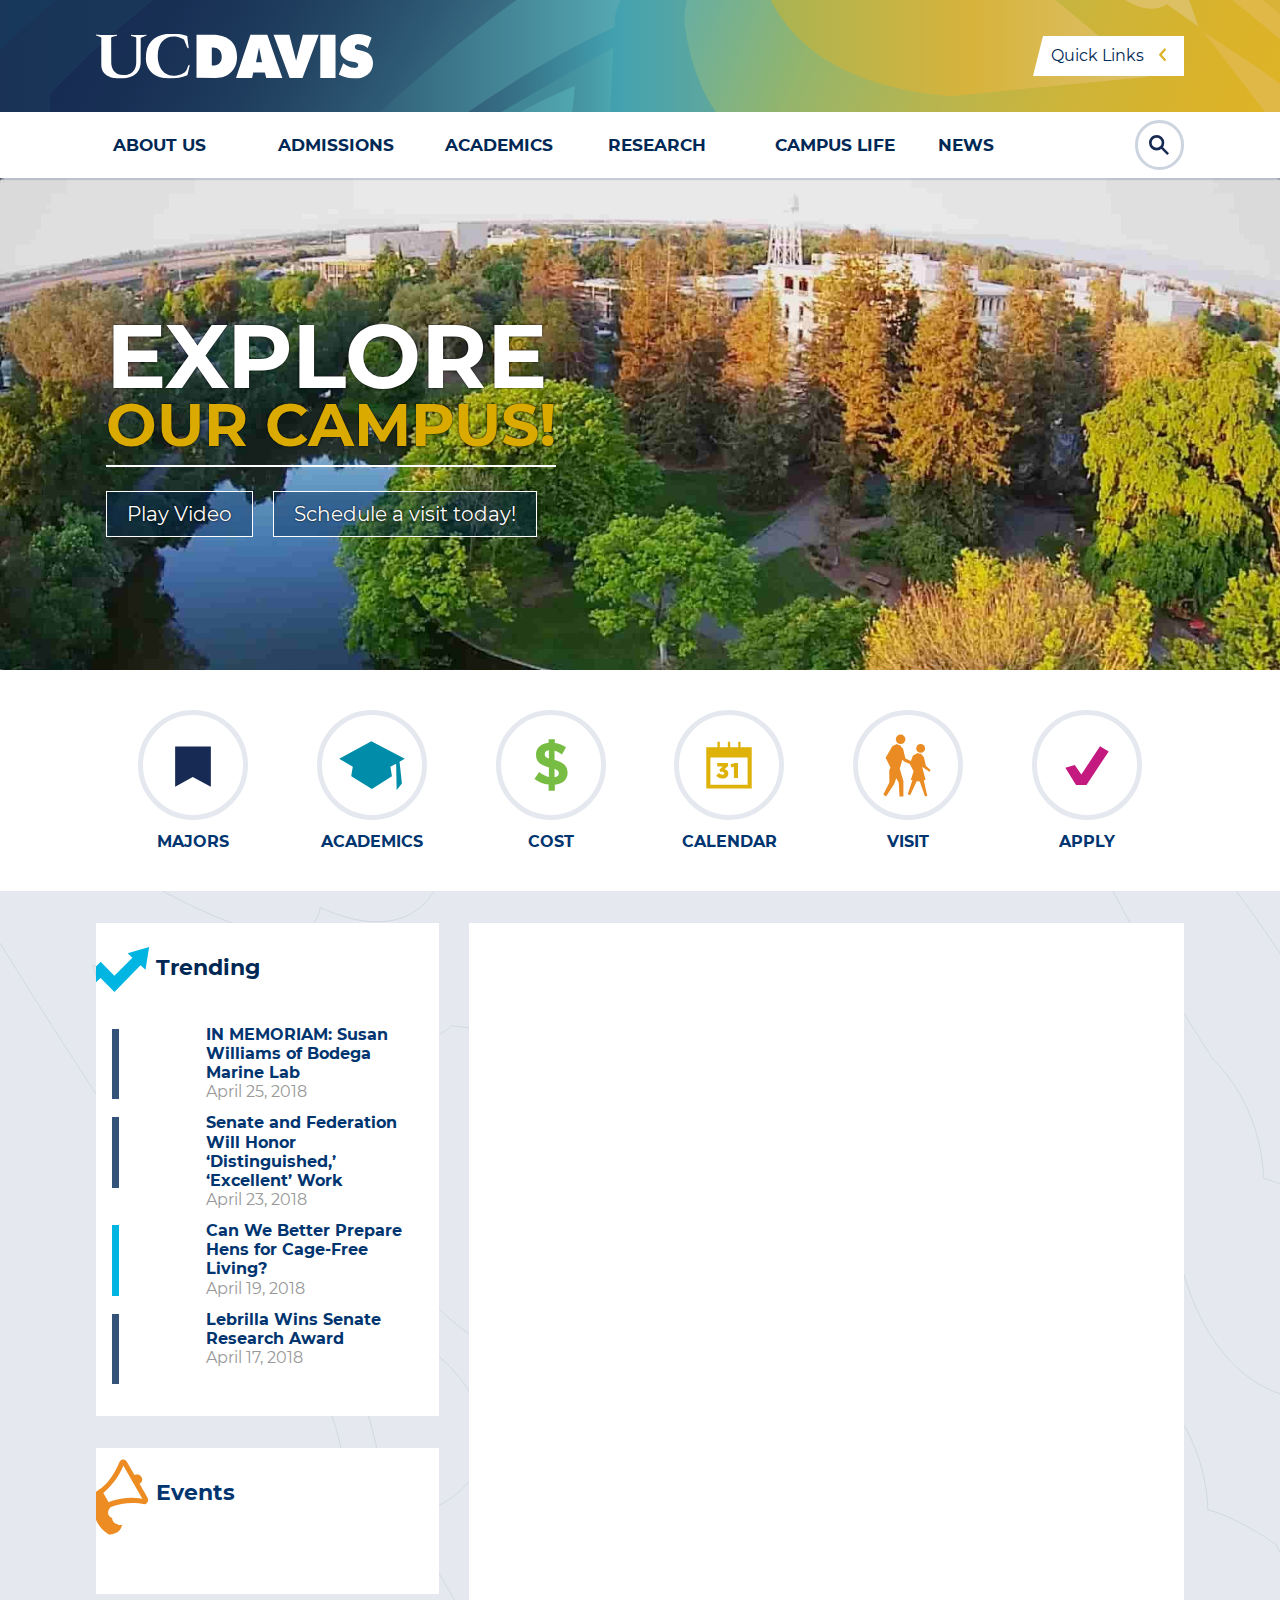
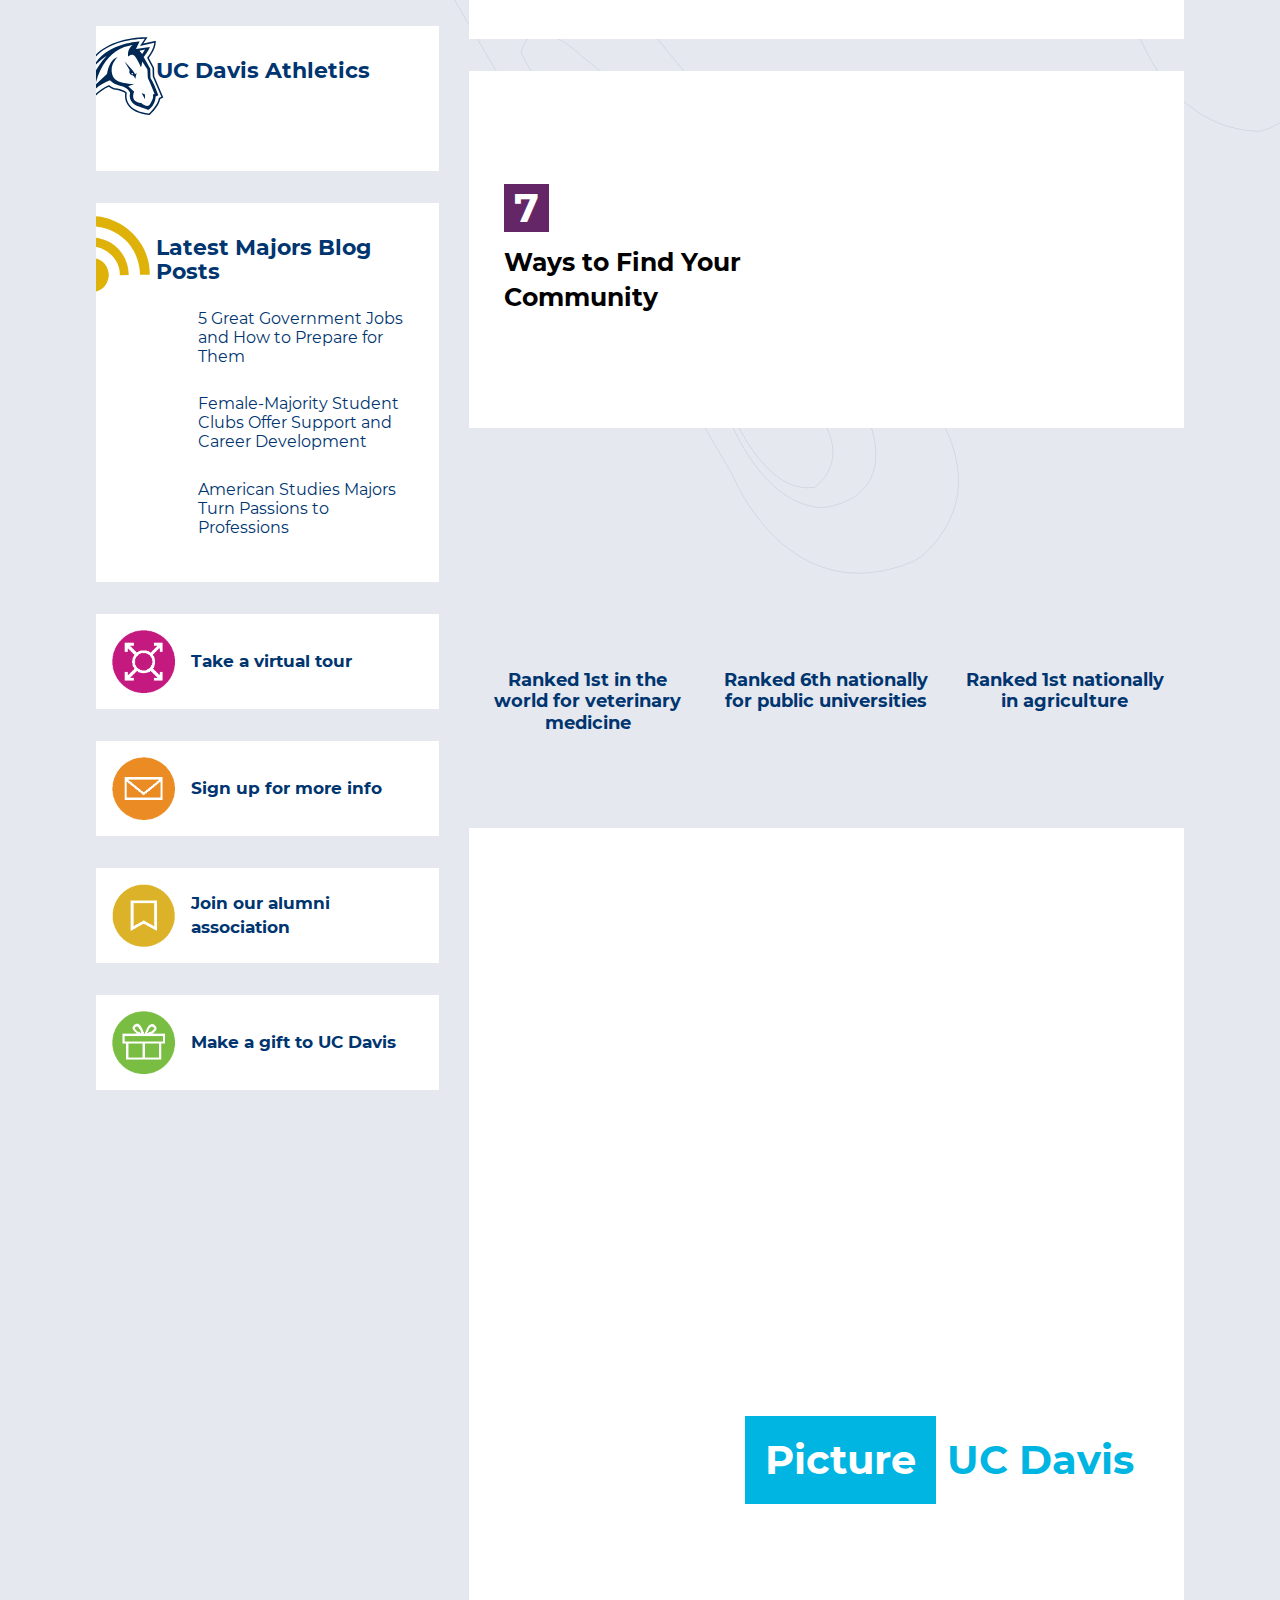
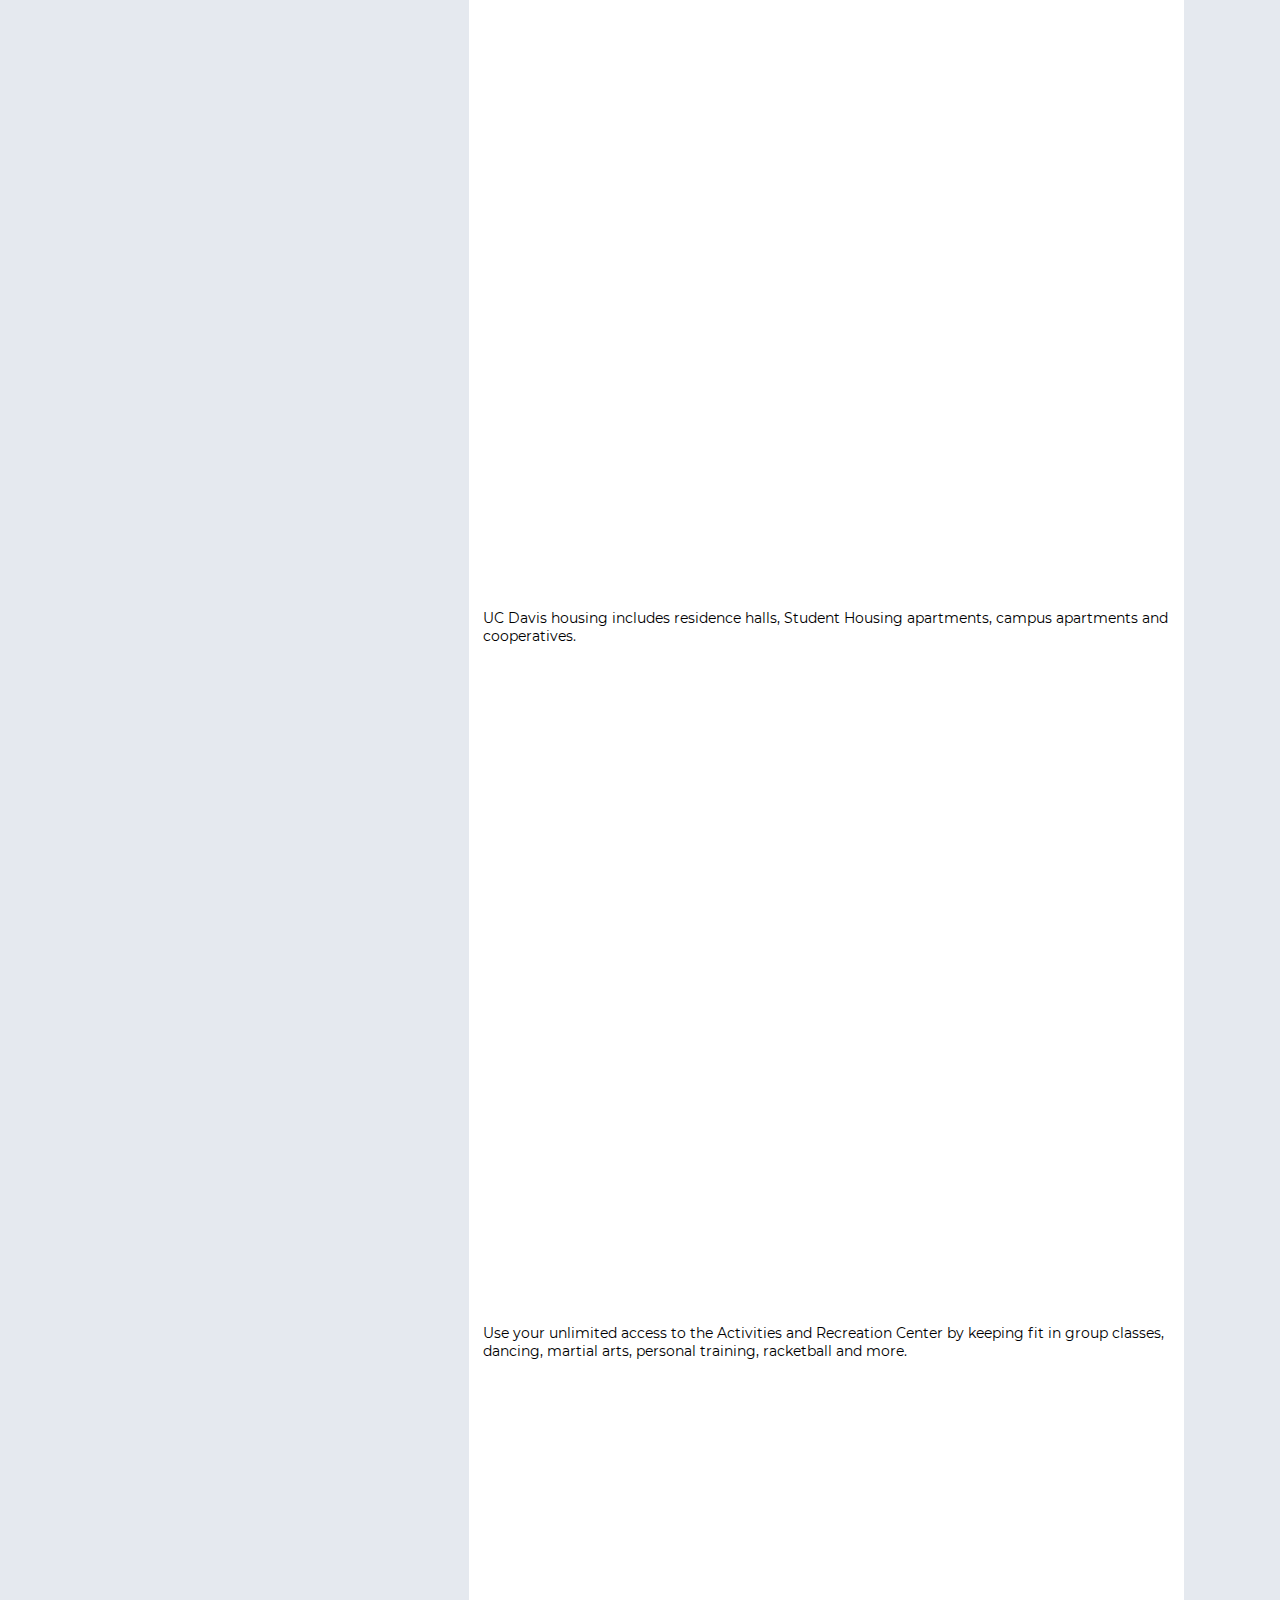
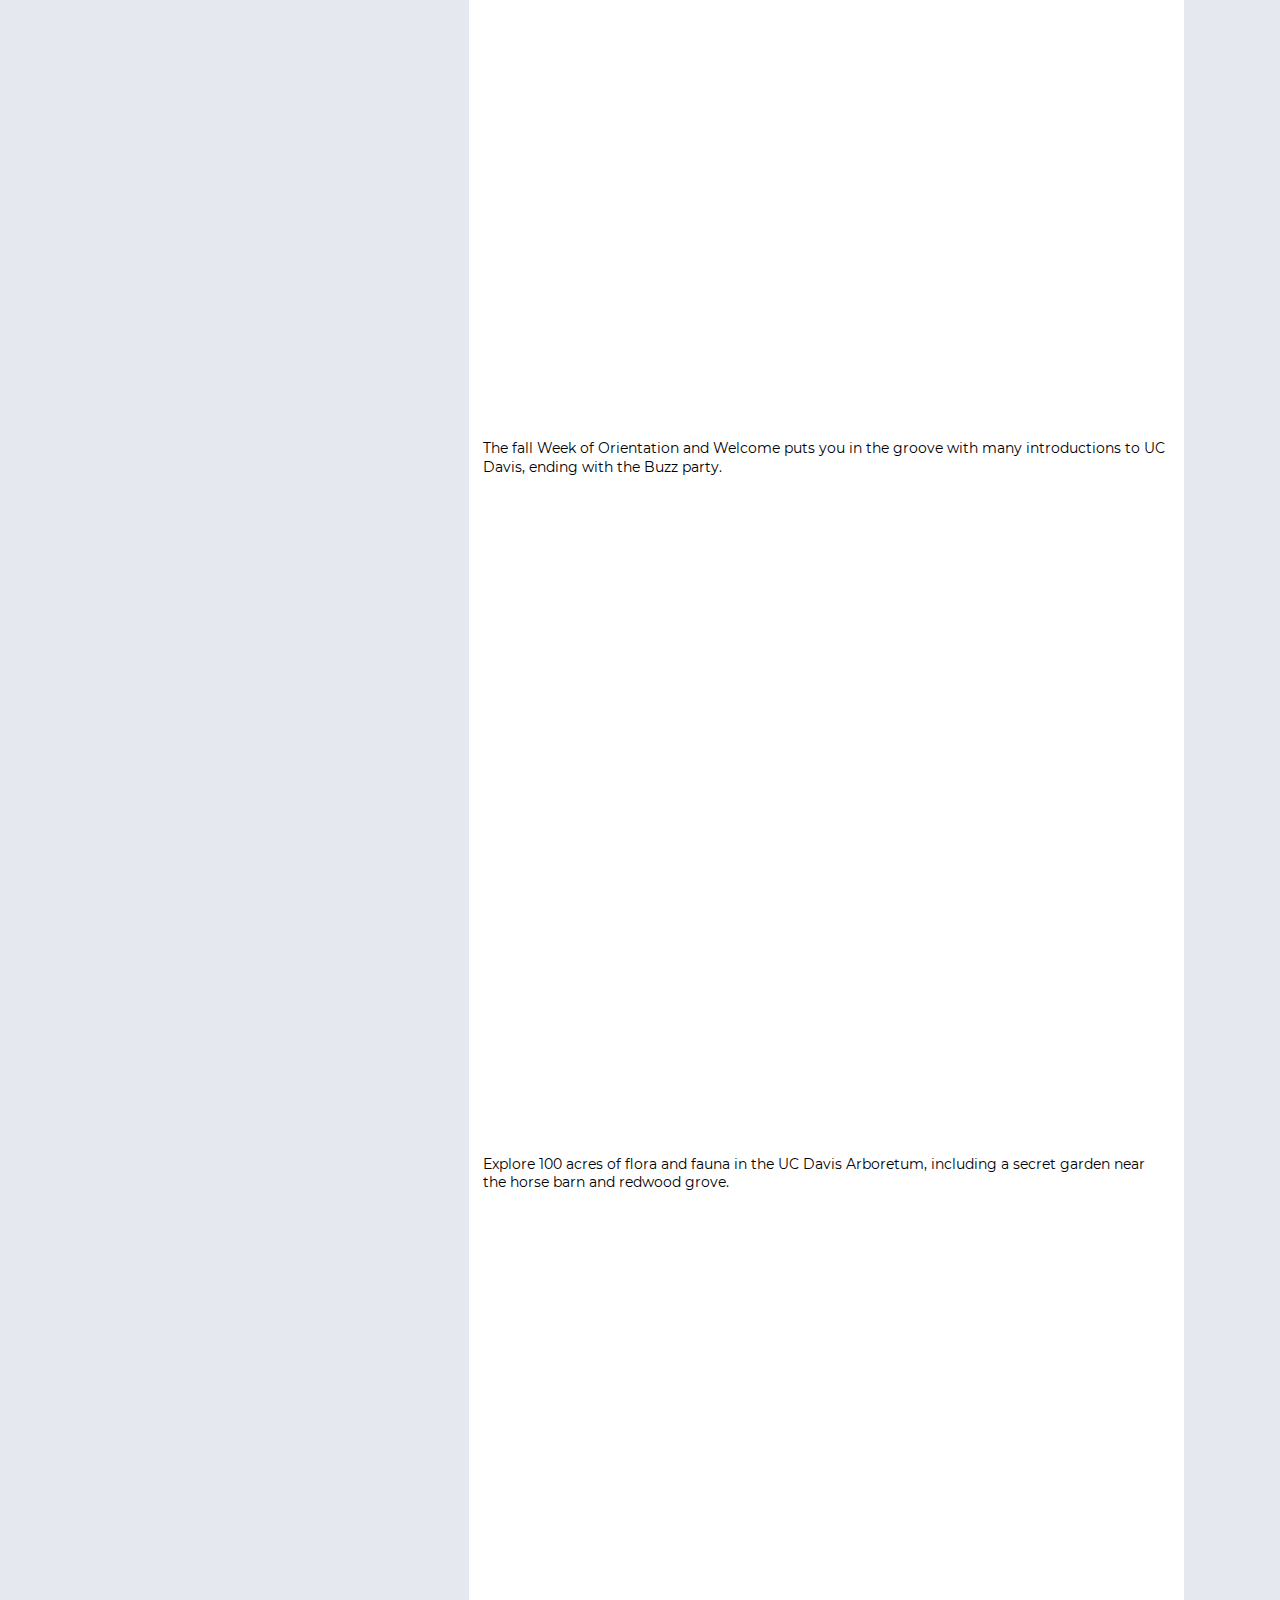
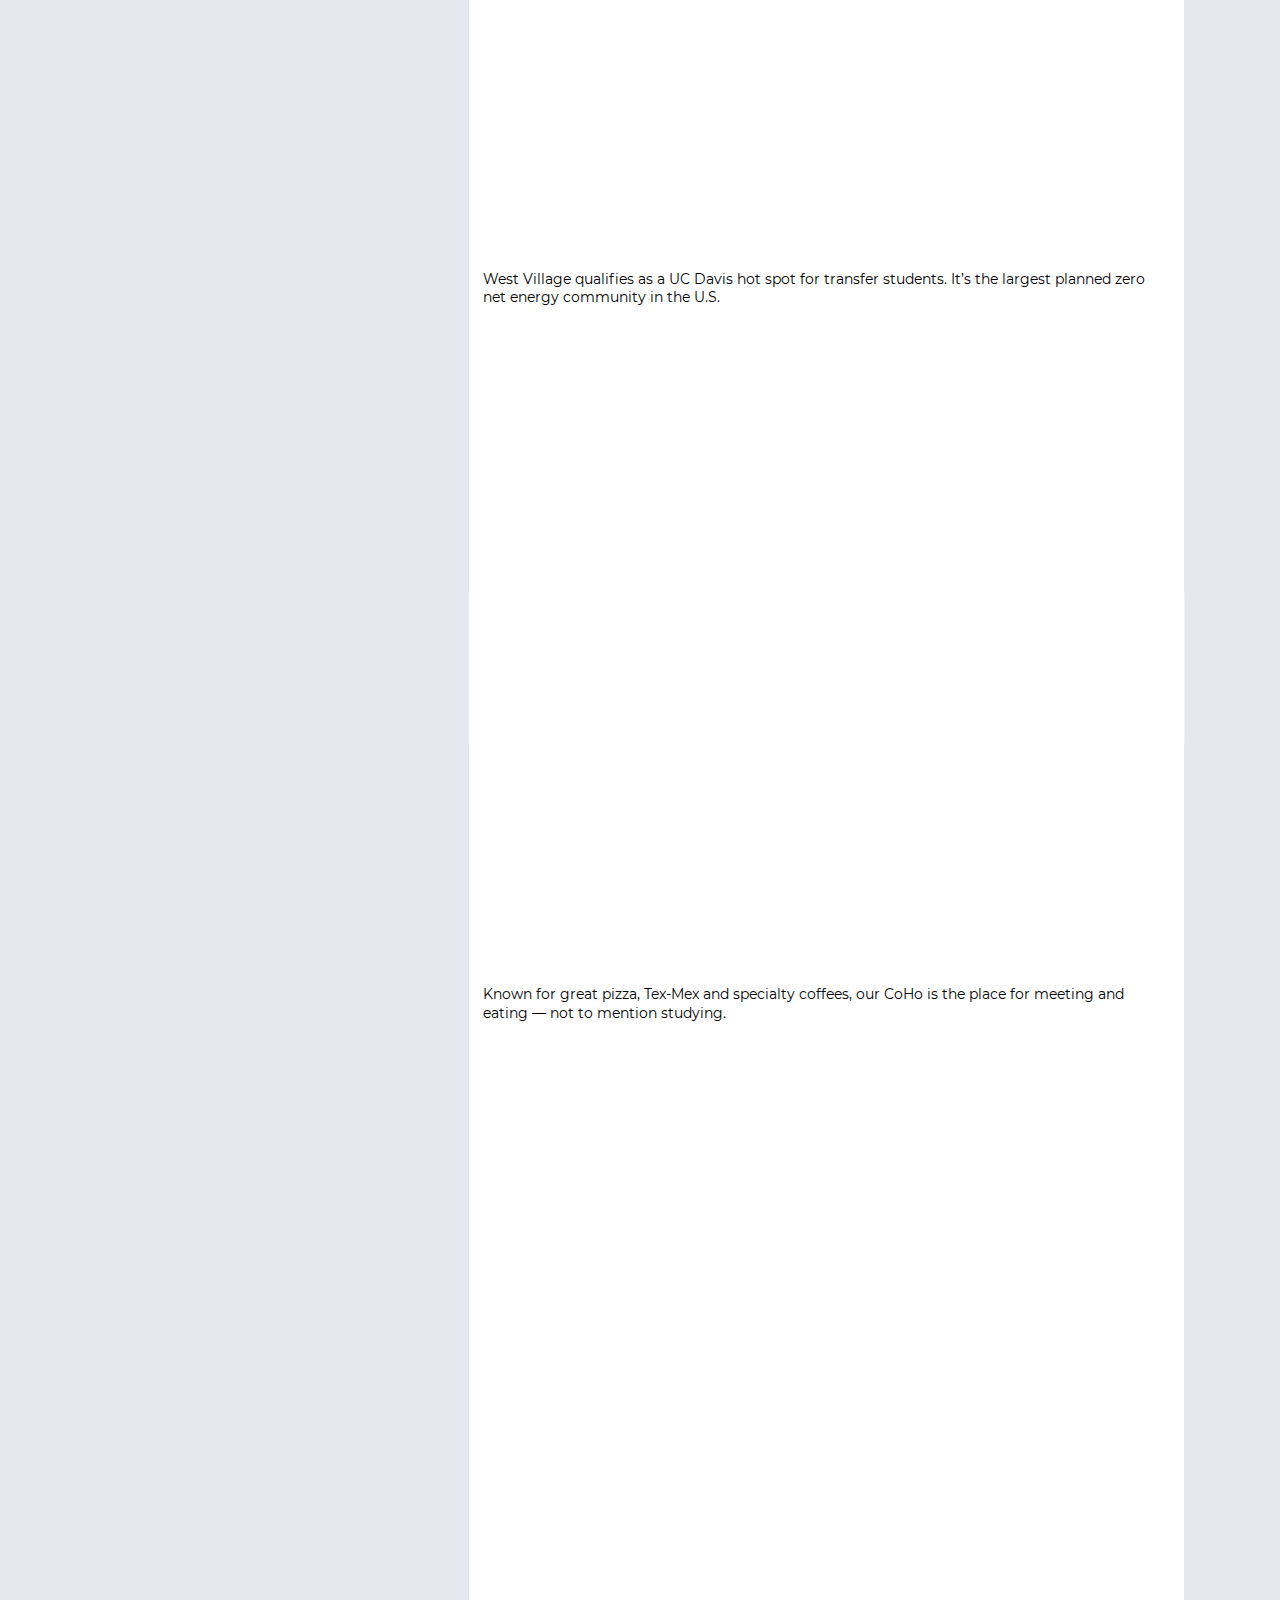
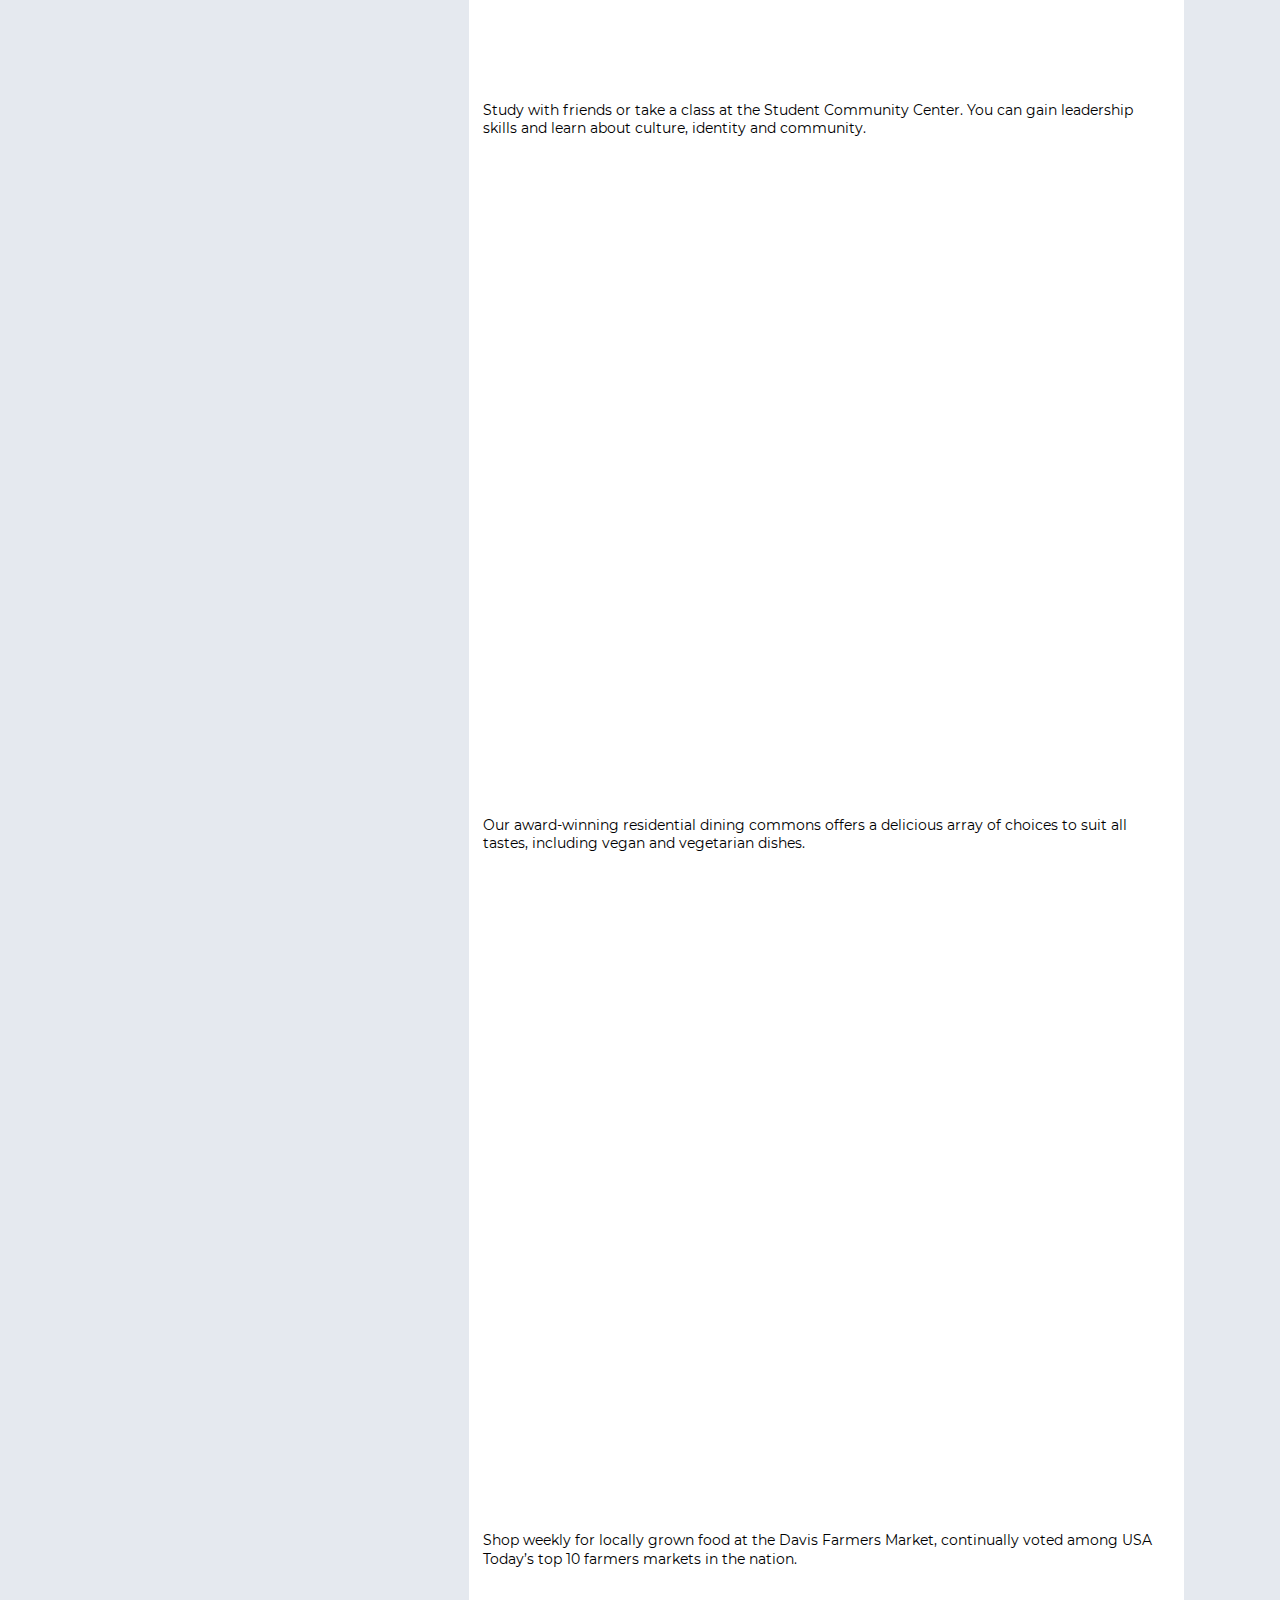
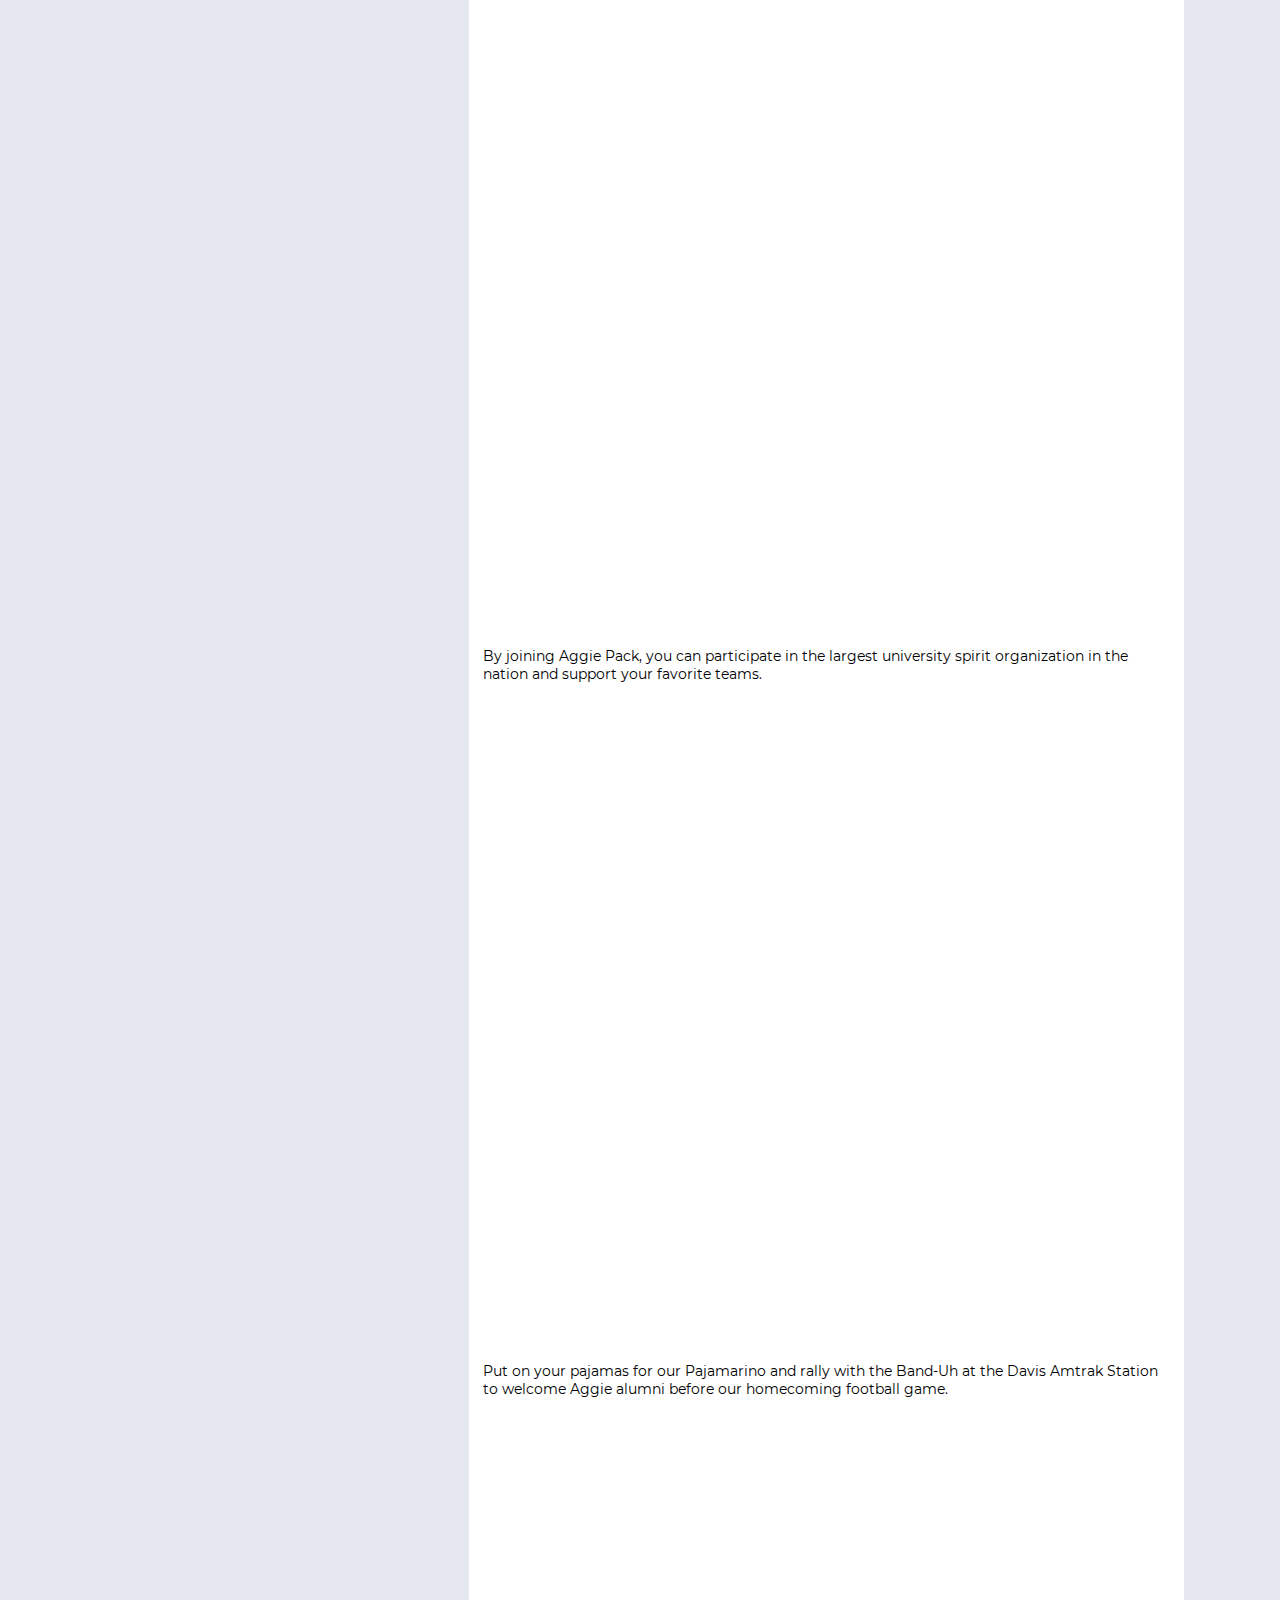
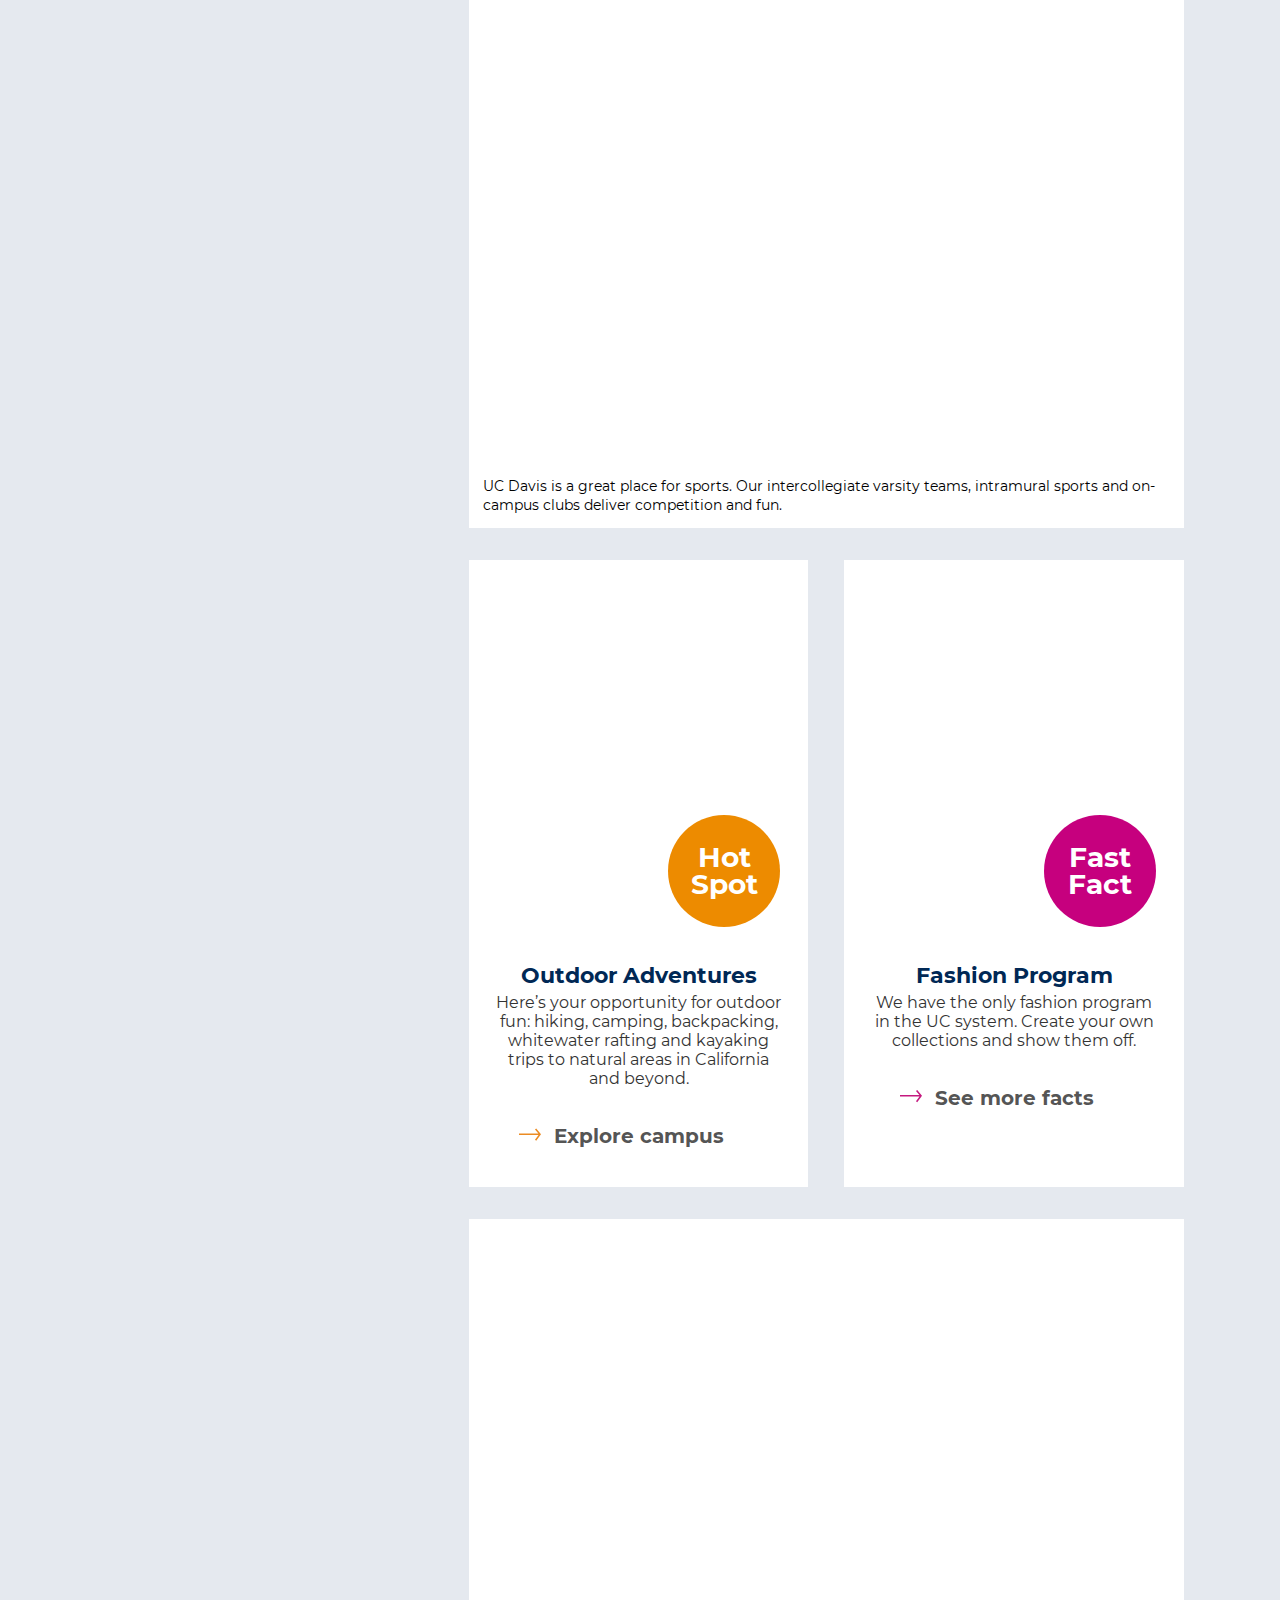
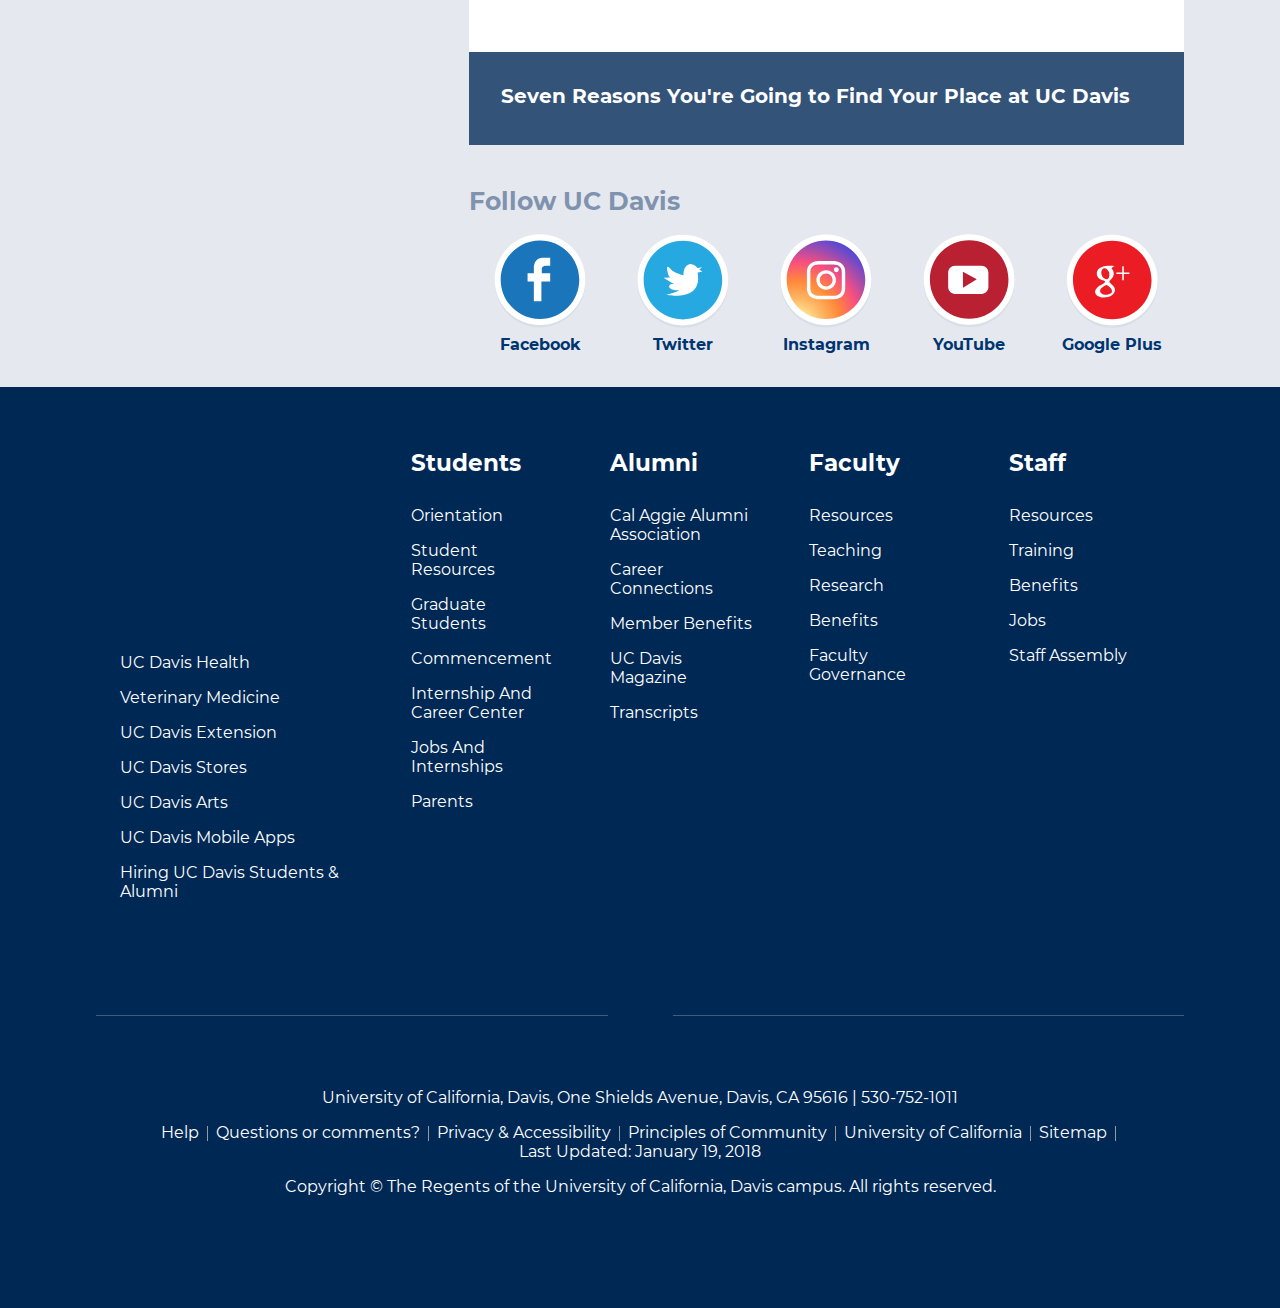
==== commit ed772978: "defer non-critical stylesheets" ====
--- a/public/index.html
+++ b/public/index.html
@@ -9,23 +9,23 @@
   <title>University of California, Davis | UC Davis</title>
   <meta http-equiv="X-UA-Compatible" content="IE=edge,chrome=1" />
 <meta charset="utf-8" /><script>(window.NREUM||(NREUM={})).loader_config={xpid:"VQcCUFBWABABVVFWDwMAVA=="};window.NREUM||(NREUM={}),__nr_require=function(t,n,e){function r(e){if(!n[e]){var o=n[e]={exports:{}};t[e][0].call(o.exports,function(n){var o=t[e][1][n];return r(o||n)},o,o.exports)}return n[e].exports}if("function"==typeof __nr_require)return __nr_require;for(var o=0;o<e.length;o++)r(e[o]);return r}({1:[function(t,n,e){function r(t){try{s.console&&console.log(t)}catch(n){}}var o,i=t("ee"),a=t(15),s={};try{o=localStorage.getItem("__nr_flags").split(","),console&&"function"==typeof console.log&&(s.console=!0,o.indexOf("dev")!==-1&&(s.dev=!0),o.indexOf("nr_dev")!==-1&&(s.nrDev=!0))}catch(c){}s.nrDev&&i.on("internal-error",function(t){r(t.stack)}),s.dev&&i.on("fn-err",function(t,n,e){r(e.stack)}),s.dev&&(r("NR AGENT IN DEVELOPMENT MODE"),r("flags: "+a(s,function(t,n){return t}).join(", ")))},{}],2:[function(t,n,e){function r(t,n,e,r,s){try{p?p-=1:o(s||new UncaughtException(t,n,e),!0)}catch(f){try{i("ierr",[f,c.now(),!0])}catch(d){}}return"function"==typeof u&&u.apply(this,a(arguments))}function UncaughtException(t,n,e){this.message=t||"Uncaught error with no additional information",this.sourceURL=n,this.line=e}function o(t,n){var e=n?null:c.now();i("err",[t,e])}var i=t("handle"),a=t(16),s=t("ee"),c=t("loader"),f=t("gos"),u=window.onerror,d=!1,l="nr@seenError",p=0;c.features.err=!0,t(1),window.onerror=r;try{throw new Error}catch(h){"stack"in h&&(t(8),t(7),"addEventListener"in window&&t(5),c.xhrWrappable&&t(9),d=!0)}s.on("fn-start",function(t,n,e){d&&(p+=1)}),s.on("fn-err",function(t,n,e){d&&!e[l]&&(f(e,l,function(){return!0}),this.thrown=!0,o(e))}),s.on("fn-end",function(){d&&!this.thrown&&p>0&&(p-=1)}),s.on("internal-error",function(t){i("ierr",[t,c.now(),!0])})},{}],3:[function(t,n,e){t("loader").features.ins=!0},{}],4:[function(t,n,e){function r(t){}if(window.performance&&window.performance.timing&&window.performance.getEntriesByType){var o=t("ee"),i=t("handle"),a=t(8),s=t(7),c="learResourceTimings",f="addEventListener",u="resourcetimingbufferfull",d="bstResource",l="resource",p="-start",h="-end",m="fn"+p,w="fn"+h,v="bstTimer",y="pushState",g=t("loader");g.features.stn=!0,t(6);var b=NREUM.o.EV;o.on(m,function(t,n){var e=t[0];e instanceof b&&(this.bstStart=g.now())}),o.on(w,function(t,n){var e=t[0];e instanceof b&&i("bst",[e,n,this.bstStart,g.now()])}),a.on(m,function(t,n,e){this.bstStart=g.now(),this.bstType=e}),a.on(w,function(t,n){i(v,[n,this.bstStart,g.now(),this.bstType])}),s.on(m,function(){this.bstStart=g.now()}),s.on(w,function(t,n){i(v,[n,this.bstStart,g.now(),"requestAnimationFrame"])}),o.on(y+p,function(t){this.time=g.now(),this.startPath=location.pathname+location.hash}),o.on(y+h,function(t){i("bstHist",[location.pathname+location.hash,this.startPath,this.time])}),f in window.performance&&(window.performance["c"+c]?window.performance[f](u,function(t){i(d,[window.performance.getEntriesByType(l)]),window.performance["c"+c]()},!1):window.performance[f]("webkit"+u,function(t){i(d,[window.performance.getEntriesByType(l)]),window.performance["webkitC"+c]()},!1)),document[f]("scroll",r,{passive:!0}),document[f]("keypress",r,!1),document[f]("click",r,!1)}},{}],5:[function(t,n,e){function r(t){for(var n=t;n&&!n.hasOwnProperty(u);)n=Object.getPrototypeOf(n);n&&o(n)}function o(t){s.inPlace(t,[u,d],"-",i)}function i(t,n){return t[1]}var a=t("ee").get("events"),s=t(18)(a,!0),c=t("gos"),f=XMLHttpRequest,u="addEventListener",d="removeEventListener";n.exports=a,"getPrototypeOf"in Object?(r(document),r(window),r(f.prototype)):f.prototype.hasOwnProperty(u)&&(o(window),o(f.prototype)),a.on(u+"-start",function(t,n){var e=t[1],r=c(e,"nr@wrapped",function(){function t(){if("function"==typeof e.handleEvent)return e.handleEvent.apply(e,arguments)}var n={object:t,"function":e}[typeof e];return n?s(n,"fn-",null,n.name||"anonymous"):e});this.wrapped=t[1]=r}),a.on(d+"-start",function(t){t[1]=this.wrapped||t[1]})},{}],6:[function(t,n,e){var r=t("ee").get("history"),o=t(18)(r);n.exports=r,o.inPlace(window.history,["pushState","replaceState"],"-")},{}],7:[function(t,n,e){var r=t("ee").get("raf"),o=t(18)(r),i="equestAnimationFrame";n.exports=r,o.inPlace(window,["r"+i,"mozR"+i,"webkitR"+i,"msR"+i],"raf-"),r.on("raf-start",function(t){t[0]=o(t[0],"fn-")})},{}],8:[function(t,n,e){function r(t,n,e){t[0]=a(t[0],"fn-",null,e)}function o(t,n,e){this.method=e,this.timerDuration=isNaN(t[1])?0:+t[1],t[0]=a(t[0],"fn-",this,e)}var i=t("ee").get("timer"),a=t(18)(i),s="setTimeout",c="setInterval",f="clearTimeout",u="-start",d="-";n.exports=i,a.inPlace(window,[s,"setImmediate"],s+d),a.inPlace(window,[c],c+d),a.inPlace(window,[f,"clearImmediate"],f+d),i.on(c+u,r),i.on(s+u,o)},{}],9:[function(t,n,e){function r(t,n){d.inPlace(n,["onreadystatechange"],"fn-",s)}function o(){var t=this,n=u.context(t);t.readyState>3&&!n.resolved&&(n.resolved=!0,u.emit("xhr-resolved",[],t)),d.inPlace(t,y,"fn-",s)}function i(t){g.push(t),h&&(x?x.then(a):w?w(a):(E=-E,O.data=E))}function a(){for(var t=0;t<g.length;t++)r([],g[t]);g.length&&(g=[])}function s(t,n){return n}function c(t,n){for(var e in t)n[e]=t[e];return n}t(5);var f=t("ee"),u=f.get("xhr"),d=t(18)(u),l=NREUM.o,p=l.XHR,h=l.MO,m=l.PR,w=l.SI,v="readystatechange",y=["onload","onerror","onabort","onloadstart","onloadend","onprogress","ontimeout"],g=[];n.exports=u;var b=window.XMLHttpRequest=function(t){var n=new p(t);try{u.emit("new-xhr",[n],n),n.addEventListener(v,o,!1)}catch(e){try{u.emit("internal-error",[e])}catch(r){}}return n};if(c(p,b),b.prototype=p.prototype,d.inPlace(b.prototype,["open","send"],"-xhr-",s),u.on("send-xhr-start",function(t,n){r(t,n),i(n)}),u.on("open-xhr-start",r),h){var x=m&&m.resolve();if(!w&&!m){var E=1,O=document.createTextNode(E);new h(a).observe(O,{characterData:!0})}}else f.on("fn-end",function(t){t[0]&&t[0].type===v||a()})},{}],10:[function(t,n,e){function r(t){var n=this.params,e=this.metrics;if(!this.ended){this.ended=!0;for(var r=0;r<d;r++)t.removeEventListener(u[r],this.listener,!1);if(!n.aborted){if(e.duration=a.now()-this.startTime,4===t.readyState){n.status=t.status;var i=o(t,this.lastSize);if(i&&(e.rxSize=i),this.sameOrigin){var c=t.getResponseHeader("X-NewRelic-App-Data");c&&(n.cat=c.split(", ").pop())}}else n.status=0;e.cbTime=this.cbTime,f.emit("xhr-done",[t],t),s("xhr",[n,e,this.startTime])}}}function o(t,n){var e=t.responseType;if("json"===e&&null!==n)return n;var r="arraybuffer"===e||"blob"===e||"json"===e?t.response:t.responseText;return h(r)}function i(t,n){var e=c(n),r=t.params;r.host=e.hostname+":"+e.port,r.pathname=e.pathname,t.sameOrigin=e.sameOrigin}var a=t("loader");if(a.xhrWrappable){var s=t("handle"),c=t(11),f=t("ee"),u=["load","error","abort","timeout"],d=u.length,l=t("id"),p=t(14),h=t(13),m=window.XMLHttpRequest;a.features.xhr=!0,t(9),f.on("new-xhr",function(t){var n=this;n.totalCbs=0,n.called=0,n.cbTime=0,n.end=r,n.ended=!1,n.xhrGuids={},n.lastSize=null,p&&(p>34||p<10)||window.opera||t.addEventListener("progress",function(t){n.lastSize=t.loaded},!1)}),f.on("open-xhr-start",function(t){this.params={method:t[0]},i(this,t[1]),this.metrics={}}),f.on("open-xhr-end",function(t,n){"loader_config"in NREUM&&"xpid"in NREUM.loader_config&&this.sameOrigin&&n.setRequestHeader("X-NewRelic-ID",NREUM.loader_config.xpid)}),f.on("send-xhr-start",function(t,n){var e=this.metrics,r=t[0],o=this;if(e&&r){var i=h(r);i&&(e.txSize=i)}this.startTime=a.now(),this.listener=function(t){try{"abort"===t.type&&(o.params.aborted=!0),("load"!==t.type||o.called===o.totalCbs&&(o.onloadCalled||"function"!=typeof n.onload))&&o.end(n)}catch(e){try{f.emit("internal-error",[e])}catch(r){}}};for(var s=0;s<d;s++)n.addEventListener(u[s],this.listener,!1)}),f.on("xhr-cb-time",function(t,n,e){this.cbTime+=t,n?this.onloadCalled=!0:this.called+=1,this.called!==this.totalCbs||!this.onloadCalled&&"function"==typeof e.onload||this.end(e)}),f.on("xhr-load-added",function(t,n){var e=""+l(t)+!!n;this.xhrGuids&&!this.xhrGuids[e]&&(this.xhrGuids[e]=!0,this.totalCbs+=1)}),f.on("xhr-load-removed",function(t,n){var e=""+l(t)+!!n;this.xhrGuids&&this.xhrGuids[e]&&(delete this.xhrGuids[e],this.totalCbs-=1)}),f.on("addEventListener-end",function(t,n){n instanceof m&&"load"===t[0]&&f.emit("xhr-load-added",[t[1],t[2]],n)}),f.on("removeEventListener-end",function(t,n){n instanceof m&&"load"===t[0]&&f.emit("xhr-load-removed",[t[1],t[2]],n)}),f.on("fn-start",function(t,n,e){n instanceof m&&("onload"===e&&(this.onload=!0),("load"===(t[0]&&t[0].type)||this.onload)&&(this.xhrCbStart=a.now()))}),f.on("fn-end",function(t,n){this.xhrCbStart&&f.emit("xhr-cb-time",[a.now()-this.xhrCbStart,this.onload,n],n)})}},{}],11:[function(t,n,e){n.exports=function(t){var n=document.createElement("a"),e=window.location,r={};n.href=t,r.port=n.port;var o=n.href.split("://");!r.port&&o[1]&&(r.port=o[1].split("index.html")[0].split("@").pop().split(":")[1]),r.port&&"0"!==r.port||(r.port="https"===o[0]?"443":"80"),r.hostname=n.hostname||e.hostname,r.pathname=n.pathname,r.protocol=o[0],"/"!==r.pathname.charAt(0)&&(r.pathname="/"+r.pathname);var i=!n.protocol||":"===n.protocol||n.protocol===e.protocol,a=n.hostname===document.domain&&n.port===e.port;return r.sameOrigin=i&&(!n.hostname||a),r}},{}],12:[function(t,n,e){function r(){}function o(t,n,e){return function(){return i(t,[f.now()].concat(s(arguments)),n?null:this,e),n?void 0:this}}var i=t("handle"),a=t(15),s=t(16),c=t("ee").get("tracer"),f=t("loader"),u=NREUM;"undefined"==typeof window.newrelic&&(newrelic=u);var d=["setPageViewName","setCustomAttribute","setErrorHandler","finished","addToTrace","inlineHit","addRelease"],l="api-",p=l+"ixn-";a(d,function(t,n){u[n]=o(l+n,!0,"api")}),u.addPageAction=o(l+"addPageAction",!0),u.setCurrentRouteName=o(l+"routeName",!0),n.exports=newrelic,u.interaction=function(){return(new r).get()};var h=r.prototype={createTracer:function(t,n){var e={},r=this,o="function"==typeof n;return i(p+"tracer",[f.now(),t,e],r),function(){if(c.emit((o?"":"no-")+"fn-start",[f.now(),r,o],e),o)try{return n.apply(this,arguments)}catch(t){throw c.emit("fn-err",[arguments,this,t],e),t}finally{c.emit("fn-end",[f.now()],e)}}}};a("setName,setAttribute,save,ignore,onEnd,getContext,end,get".split(","),function(t,n){h[n]=o(p+n)}),newrelic.noticeError=function(t){"string"==typeof t&&(t=new Error(t)),i("err",[t,f.now()])}},{}],13:[function(t,n,e){n.exports=function(t){if("string"==typeof t&&t.length)return t.length;if("object"==typeof t){if("undefined"!=typeof ArrayBuffer&&t instanceof ArrayBuffer&&t.byteLength)return t.byteLength;if("undefined"!=typeof Blob&&t instanceof Blob&&t.size)return t.size;if(!("undefined"!=typeof FormData&&t instanceof FormData))try{return JSON.stringify(t).length}catch(n){return}}}},{}],14:[function(t,n,e){var r=0,o=navigator.userAgent.match(/Firefox[\/\s](\d+\.\d+)/);o&&(r=+o[1]),n.exports=r},{}],15:[function(t,n,e){function r(t,n){var e=[],r="",i=0;for(r in t)o.call(t,r)&&(e[i]=n(r,t[r]),i+=1);return e}var o=Object.prototype.hasOwnProperty;n.exports=r},{}],16:[function(t,n,e){function r(t,n,e){n||(n=0),"undefined"==typeof e&&(e=t?t.length:0);for(var r=-1,o=e-n||0,i=Array(o<0?0:o);++r<o;)i[r]=t[n+r];return i}n.exports=r},{}],17:[function(t,n,e){n.exports={exists:"undefined"!=typeof window.performance&&window.performance.timing&&"undefined"!=typeof window.performance.timing.navigationStart}},{}],18:[function(t,n,e){function r(t){return!(t&&t instanceof Function&&t.apply&&!t[a])}var o=t("ee"),i=t(16),a="nr@original",s=Object.prototype.hasOwnProperty,c=!1;n.exports=function(t,n){function e(t,n,e,o){function nrWrapper(){var r,a,s,c;try{a=this,r=i(arguments),s="function"==typeof e?e(r,a):e||{}}catch(f){l([f,"",[r,a,o],s])}u(n+"start",[r,a,o],s);try{return c=t.apply(a,r)}catch(d){throw u(n+"err",[r,a,d],s),d}finally{u(n+"end",[r,a,c],s)}}return r(t)?t:(n||(n=""),nrWrapper[a]=t,d(t,nrWrapper),nrWrapper)}function f(t,n,o,i){o||(o="");var a,s,c,f="-"===o.charAt(0);for(c=0;c<n.length;c++)s=n[c],a=t[s],r(a)||(t[s]=e(a,f?s+o:o,i,s))}function u(e,r,o){if(!c||n){var i=c;c=!0;try{t.emit(e,r,o,n)}catch(a){l([a,e,r,o])}c=i}}function d(t,n){if(Object.defineProperty&&Object.keys)try{var e=Object.keys(t);return e.forEach(function(e){Object.defineProperty(n,e,{get:function(){return t[e]},set:function(n){return t[e]=n,n}})}),n}catch(r){l([r])}for(var o in t)s.call(t,o)&&(n[o]=t[o]);return n}function l(n){try{t.emit("internal-error",n)}catch(e){}}return t||(t=o),e.inPlace=f,e.flag=a,e}},{}],ee:[function(t,n,e){function r(){}function o(t){function n(t){return t&&t instanceof r?t:t?c(t,s,i):i()}function e(e,r,o,i){if(!l.aborted||i){t&&t(e,r,o);for(var a=n(o),s=h(e),c=s.length,f=0;f<c;f++)s[f].apply(a,r);var d=u[y[e]];return d&&d.push([g,e,r,a]),a}}function p(t,n){v[t]=h(t).concat(n)}function h(t){return v[t]||[]}function m(t){return d[t]=d[t]||o(e)}function w(t,n){f(t,function(t,e){n=n||"feature",y[e]=n,n in u||(u[n]=[])})}var v={},y={},g={on:p,emit:e,get:m,listeners:h,context:n,buffer:w,abort:a,aborted:!1};return g}function i(){return new r}function a(){(u.api||u.feature)&&(l.aborted=!0,u=l.backlog={})}var s="nr@context",c=t("gos"),f=t(15),u={},d={},l=n.exports=o();l.backlog=u},{}],gos:[function(t,n,e){function r(t,n,e){if(o.call(t,n))return t[n];var r=e();if(Object.defineProperty&&Object.keys)try{return Object.defineProperty(t,n,{value:r,writable:!0,enumerable:!1}),r}catch(i){}return t[n]=r,r}var o=Object.prototype.hasOwnProperty;n.exports=r},{}],handle:[function(t,n,e){function r(t,n,e,r){o.buffer([t],r),o.emit(t,n,e)}var o=t("ee").get("handle");n.exports=r,r.ee=o},{}],id:[function(t,n,e){function r(t){var n=typeof t;return!t||"object"!==n&&"function"!==n?-1:t===window?0:a(t,i,function(){return o++})}var o=1,i="nr@id",a=t("gos");n.exports=r},{}],loader:[function(t,n,e){function r(){if(!x++){var t=b.info=NREUM.info,n=l.getElementsByTagName("script")[0];if(setTimeout(u.abort,3e4),!(t&&t.licenseKey&&t.applicationID&&n))return u.abort();f(y,function(n,e){t[n]||(t[n]=e)}),c("mark",["onload",a()+b.offset],null,"api");var e=l.createElement("script");e.src="https://"+t.agent,n.parentNode.insertBefore(e,n)}}function o(){"complete"===l.readyState&&i()}function i(){c("mark",["domContent",a()+b.offset],null,"api")}function a(){return E.exists&&performance.now?Math.round(performance.now()):(s=Math.max((new Date).getTime(),s))-b.offset}var s=(new Date).getTime(),c=t("handle"),f=t(15),u=t("ee"),d=window,l=d.document,p="addEventListener",h="attachEvent",m=d.XMLHttpRequest,w=m&&m.prototype;NREUM.o={ST:setTimeout,SI:d.setImmediate,CT:clearTimeout,XHR:m,REQ:d.Request,EV:d.Event,PR:d.Promise,MO:d.MutationObserver};var v=""+location,y={beacon:"bam.nr-data.net",errorBeacon:"bam.nr-data.net",agent:"js-agent.newrelic.com/nr-1071.min.js"},g=m&&w&&w[p]&&!/CriOS/.test(navigator.userAgent),b=n.exports={offset:s,now:a,origin:v,features:{},xhrWrappable:g};t(12),l[p]?(l[p]("DOMContentLoaded",i,!1),d[p]("load",r,!1)):(l[h]("onreadystatechange",o),d[h]("onload",r)),c("mark",["firstbyte",s],null,"api");var x=0,E=t(17)},{}]},{},["loader",2,10,4,3]);</script>
-<link defer rel="apple-touch-icon" href="apple-touch-icon-76x76.png" sizes="76x76" />
-<link defer rel="apple-touch-icon" href="apple-touch-icon-57x57.png" sizes="57x57" />
+<link rel="apple-touch-icon" href="apple-touch-icon-76x76.png" sizes="76x76" />
+<link rel="apple-touch-icon" href="apple-touch-icon-57x57.png" sizes="57x57" />
 <meta http-equiv="cleartype" content="on" />
-<link defer rel="apple-touch-icon" href="apple-touch-icon-180x180.png" sizes="180x180" />
+<link rel="apple-touch-icon" href="apple-touch-icon-180x180.png" sizes="180x180" />
 <link rel="shortcut icon" href="favicon.ico" type="image/vnd.microsoft.icon" />
-<link defer rel="apple-touch-icon" href="apple-touch-icon-120x120.png" sizes="120x120" />
-<link defer rel="apple-touch-icon-precomposed" href="apple-touch-icon-precomposed-144x144.png" sizes="144x144" />
-<link defer rel="apple-touch-icon" href="apple-touch-icon-152x152.png" sizes="152x152" />
-<link defer rel="apple-touch-icon-precomposed" href="apple-touch-icon-precomposed.png" />
+<link rel="apple-touch-icon" href="apple-touch-icon-120x120.png" sizes="120x120" />
+<link rel="apple-touch-icon-precomposed" href="apple-touch-icon-precomposed-144x144.png" sizes="144x144" />
+<link rel="apple-touch-icon" href="apple-touch-icon-152x152.png" sizes="152x152" />
+<link rel="apple-touch-icon-precomposed" href="apple-touch-icon-precomposed.png" />
 <link rel="profile" href="http://www.w3.org/1999/xhtml/vocab" />
-<link defer rel="apple-touch-icon" href="apple-touch-icon-114x114.png" sizes="114x114" />
+<link rel="apple-touch-icon" href="apple-touch-icon-114x114.png" sizes="114x114" />
 <meta name="HandheldFriendly" content="true" />
 <meta name="MobileOptimized" content="width" />
-<link defer rel="apple-touch-icon" href="apple-touch-icon-60x60.png" sizes="60x60" />
+<link rel="apple-touch-icon" href="apple-touch-icon-60x60.png" sizes="60x60" />
 <meta name="p:domain_verify" content="e005d1a3a4c5f9541b86a46b41307019" />
-<link defer rel="apple-touch-icon" href="apple-touch-icon-72x72.png" sizes="72x72" />
-<link defer rel="apple-touch-icon" href="apple-touch-icon-144x144.png" sizes="144x144" />
+<link rel="apple-touch-icon" href="apple-touch-icon-72x72.png" sizes="72x72" />
+<link rel="apple-touch-icon" href="apple-touch-icon-144x144.png" sizes="144x144" />
 <meta http-equiv="apple-mobile-web-app-capable" content="yes" />
 <meta name="description" content="UC Davis is one of the world&#039;s leading cross-disciplinary research and teaching institutions, located in Davis, California. Check out our latest videos and news." />
 <meta name="abstract" content="UC Davis is one of the world&#039;s leading cross-disciplinary research and teaching institutions, located in Davis, California. Check out our latest videos and news." />
@@ -56,8 +56,6 @@
 <meta name="twitter:site" content="@ucdavis" />
 <meta name="twitter:url" content="https://www.ucdavis.edu/" />
 <meta name="twitter:title" content="UC Davis" />
-<link type="text/css" rel="stylesheet" href="c0.css" media="all" />
-<link type="text/css" rel="stylesheet" href="c1.css" media="all" />
 <link type="text/css" rel="stylesheet" href="c2.css" media="all" />
 
 
@@ -71,21 +69,6 @@
 </style>
 <style>img.panopoly-image-quarter,img.panopoly-image-square{max-width:100%;height:auto;vertical-align:bottom;}img.panopoly-image-quarter{max-width:25%;width:25%;float:left;margin-right:.5em;margin-bottom:.25em;margin-top:.25em;}</style>
 <script async src="j0.js"></script>
-<script type="text/javascript">
-  refresh_handler = function(e) {
-  var elements = document.querySelectorAll("*[data-src]");
-  for (var i = 0; i < elements.length; i++) {
-          var boundingClientRect = elements[i].getBoundingClientRect();
-          if (elements[i].hasAttribute("data-src") && boundingClientRect.top < window.innerHeight) {
-              elements[i].setAttribute("src", elements[i].getAttribute("data-src"));
-              elements[i].removeAttribute("data-src");
-          }
-      }
-  };
-
-  window.addEventListener('scroll', refresh_handler);
-  window.addEventListener('load', refresh_handler);
-</script>  
 <script>(function(h,o,t,j,a,r){
   h.hj=h.hj||function(){(h.hj.q=h.hj.q||[]).push(arguments)};
   h._hjSettings={hjid:"653936",hjsv:5};
@@ -117,6 +100,10 @@
 <script>jQuery.extend(Drupal.settings, {"basePath":"\/","pathPrefix":"","ajaxPageState":{"theme":"ucd_one","theme_token":"_dTFKyPCA7JOESX9eRuDM316rN7ioES93e5BdY_ZP6I","css":{"sites\/all\/themes\/omega\/omega\/css\/modules\/system\/system.base.css":1,"sites\/all\/themes\/omega\/omega\/css\/modules\/system\/system.messages.theme.css":1,"profiles\/sitefarm\/modules\/contrib\/date\/date_api\/date.css":1,"profiles\/sitefarm\/modules\/contrib\/date\/date_popup\/themes\/datepicker.1.7.css":1,"sites\/all\/modules\/contrib\/google_cse\/google_cse.css":1,"sites\/all\/themes\/omega\/omega\/css\/modules\/aggregator\/aggregator.theme.css":1,"modules\/node\/node.css":1,"profiles\/sitefarm\/modules\/panopoly\/panopoly_admin\/panopoly-admin-navbar.css":1,"sites\/all\/themes\/omega\/omega\/css\/modules\/field\/field.theme.css":1,"profiles\/sitefarm\/modules\/panopoly\/panopoly_core\/css\/panopoly-dropbutton.css":1,"profiles\/sitefarm\/modules\/panopoly\/panopoly_magic\/css\/panopoly-magic.css":1,"profiles\/sitefarm\/modules\/panopoly\/panopoly_magic\/css\/panopoly-modal.css":1,"profiles\/sitefarm\/modules\/panopoly\/panopoly_theme\/css\/panopoly-featured.css":1,"profiles\/sitefarm\/modules\/panopoly\/panopoly_theme\/css\/panopoly-accordian.css":1,"profiles\/sitefarm\/modules\/panopoly\/panopoly_theme\/css\/panopoly-layouts.css":1,"profiles\/sitefarm\/modules\/panopoly\/panopoly_widgets\/panopoly-widgets.css":1,"profiles\/sitefarm\/modules\/panopoly\/panopoly_widgets\/panopoly-widgets-spotlight.css":1,"profiles\/sitefarm\/modules\/contrib\/radix_layouts\/radix_layouts.css":1,"profiles\/sitefarm\/modules\/features\/sitefarm_admin\/sitefarm-admin.css":1,"profiles\/sitefarm\/modules\/features\/sitefarm_wysiwyg\/sitefarm-wysiwyg.css":1,"profiles\/sitefarm\/modules\/contrib\/views\/css\/views.css":1,"sites\/all\/themes\/omega\/omega\/css\/modules\/search\/search.theme.css":1,"sites\/all\/themes\/omega\/omega\/css\/modules\/user\/user.base.css":1,"sites\/all\/themes\/omega\/omega\/css\/modules\/user\/user.theme.css":1,"profiles\/sitefarm\/modules\/contrib\/ckeditor\/css\/ckeditor.css":1,"sites\/all\/libraries\/slick\/slick\/slick.css":1,"sites\/all\/libraries\/slick\/slick\/slick-theme.css":1,"sites\/all\/modules\/contrib\/slick\/css\/theme\/slick.theme--default.css":1,"profiles\/sitefarm\/modules\/contrib\/ctools\/css\/ctools.css":1,"profiles\/sitefarm\/modules\/contrib\/ldap\/ldap_servers\/ldap_servers.admin.css":1,"profiles\/sitefarm\/modules\/contrib\/panels\/css\/panels.css":1,"sites\/all\/libraries\/photoswipe\/dist\/photoswipe.css":1,"sites\/all\/libraries\/photoswipe\/dist\/default-skin\/default-skin.css":1,"sites\/all\/themes\/ucd_one\/css\/normalize.css":1,"sites\/all\/themes\/ucd_one\/css\/bower_components.css":1,"sites\/all\/themes\/ucd_one\/css\/styles.css":1,"sites\/all\/themes\/ucd_one\/css\/ucd_one.no-query.css":1,"profiles\/sitefarm\/modules\/panopoly\/panopoly_images\/panopoly-images.css":1,"0":1}},"googleCSE":{"cx":"004393900062766886059:da23-x1vm6k","language":"","resultsWidth":600,"domain":"www.google.com"},"CToolsModal":{"modalSize":{"type":"scale","width":".9","height":".9","addWidth":0,"addHeight":0,"contentRight":25,"contentBottom":75},"modalOptions":{"opacity":".55","background-color":"#000"},"animationSpeed":"fast","modalTheme":"CToolsModalDialog","throbberTheme":"CToolsModalThrobber"},"panopoly_magic":{"pane_add_preview_mode":"single"},"urlIsAjaxTrusted":{"\/articles\/rss":true,"\/":true,"\/search\/google":true},"better_exposed_filters":{"views":{"sitefarm_articles":{"displays":{"single_article":{"filters":{"title_1":{"required":false}}}}},"ucdedu_image_slider":{"displays":{"panel_pane_1":{"filters":{"title":{"required":false}}}}},"ucdedu_trending_articles":{"displays":{"panel_pane_1":{"filters":[]}}},"panopoly_widgets_general_content":{"displays":{"list_of_content":{"filters":{"type":{"required":false},"tid":{"required":false},"tid_3":{"required":false},"tid_1":{"required":false},"tid_2":{"required":false},"field_featured_status_value":{"required":false}}}}}}},"slick":{"accessibility":true,"adaptiveHeight":false,"autoplay":false,"autoplaySpeed":3000,"pauseOnHover":true,"pauseOnDotsHover":false,"arrows":true,"centerMode":false,"centerPadding":"50px","dots":false,"dotsClass":"slick-dots","draggable":true,"fade":false,"focusOnSelect":false,"infinite":true,"initialSlide":0,"lazyLoad":"ondemand","rtl":false,"rows":1,"slidesPerRow":1,"slide":"","slidesToShow":1,"slidesToScroll":1,"speed":500,"swipe":true,"swipeToSlide":false,"edgeFriction":0.35,"touchMove":true,"touchThreshold":5,"useCSS":true,"cssEase":"ease","useTransform":false,"easing":"linear","variableWidth":false,"vertical":false,"verticalSwiping":false,"waitForAnimate":true,"mousewheel":false},"trumba":{"trumba-promo-ctrl-spud":{"webName":"uc-davis-homepage-calendar","spudType":"upcoming","spudConfig":"3 Events with Recurring Events","teaserBase":"https:\/\/www.ucdavis.edu\/calendar\/","spudId":"trumba-promo-ctrl-spud"},"trumba-open-spud":{"webName":"uc-davis-athletics-and-sports-aggies","spudType":"upcomingphoto","spudConfig":"Top Image Banner Style 1 event","teaserBase":"https:\/\/www.ucdavis.edu\/calendar\/athletics-club-sports\/","spudId":"trumba-open-spud"}},"photoswipe":{"options":{"showAnimationDuration":333,"hideAnimationDuration":333,"showHideOpacity":false,"bgOpacity":1,"spacing":0.12,"allowPanToNext":true,"maxSpreadZoom":2,"loop":true,"pinchToClose":true,"closeOnScroll":true,"closeOnVerticalDrag":true,"mouseUsed":false,"escKey":true,"arrowKeys":true,"history":true,"errorMsg":"\u003Cdiv class=\u0022pswp__error-msg\u0022\u003E\u003Ca href=\u0022%url%\u0022 target=\u0022_blank\u0022\u003EThe image\u003C\/a\u003E could not be loaded.\u003C\/div\u003E","preload":[1,1],"mainClass":null,"focus":true}},"currentPath":"home","currentPathIsAdmin":false,"googleanalytics":{"trackOutbound":1,"trackMailto":1,"trackDownload":1,"trackDownloadExtensions":"7z|aac|arc|arj|asf|asx|avi|bin|csv|doc(x|m)?|dot(x|m)?|exe|flv|gif|gz|gzip|hqx|jar|jpe?g|js|mp(2|3|4|e?g)|mov(ie)?|msi|msp|pdf|phps|png|ppt(x|m)?|pot(x|m)?|pps(x|m)?|ppam|sld(x|m)?|thmx|qtm?|ra(m|r)?|sea|sit|tar|tgz|torrent|txt|wav|wma|wmv|wpd|xls(x|m|b)?|xlt(x|m)|xlam|xml|z|zip","trackDomainMode":1,"trackUrlFragments":1},"search_redirect":{"people_directory_search_url":null,"department_directory_search_url":null}});</script>
 </head>
 <body class="l-header--fixed front not-logged-in page-home region-content">
+<noscript id="deferred-styles">
+  <link type="text/css" rel="stylesheet" href="c0.css" media="all" />
+  <link type="text/css" rel="stylesheet" href="c1.css" media="all" />
+</noscript>
 <a href="#main-content" class="element-invisible element-focusable">Skip to main content</a>
 <noscript><iframe src="https://www.googletagmanager.com/ns.html?id=GTM-K4N8X8M" height="0" width="0" style="display:none;visibility:hidden"></iframe></noscript><div class="l-page">
   <header class="l-header header">
@@ -1346,6 +1333,36 @@
 
 </div>
 <script src="j8.js"></script>
+
+<script type="text/javascript">
+  refresh_handler = function(e) {
+    var elements = document.querySelectorAll("*[data-src]");
+    for (var i = 0; i < elements.length; i++) {
+      var boundingClientRect = elements[i].getBoundingClientRect();
+      if (elements[i].hasAttribute("data-src") && boundingClientRect.top < window.innerHeight) {
+        elements[i].setAttribute("src", elements[i].getAttribute("data-src"));
+        elements[i].removeAttribute("data-src");
+      }
+    }
+  };
+  window.addEventListener('scroll', refresh_handler);
+  window.addEventListener('load', refresh_handler);
+</script>
+
+<script>
+  var loadDeferredStyles = function() {
+    var addStylesNode = document.getElementById("deferred-styles");
+    var replacement = document.createElement("div");
+    replacement.innerHTML = addStylesNode.textContent;
+    document.body.appendChild(replacement)
+    addStylesNode.parentElement.removeChild(addStylesNode);
+  };
+  var raf = window.requestAnimationFrame || window.mozRequestAnimationFrame ||
+      window.webkitRequestAnimationFrame || window.msRequestAnimationFrame;
+  if (raf) raf(function() { window.setTimeout(loadDeferredStyles, 0); });
+  else window.addEventListener('load', loadDeferredStyles);
+</script>
+
 <script >window.NREUM||(NREUM={});NREUM.info={"beacon":"bam.nr-data.net","licenseKey":"7470e8c9d3","applicationID":"11048272","transactionName":"YgEBMktWV0QEUxBeXltLNhRQGBZeC1QBTx9FDBM=","queueTime":0,"applicationTime":26,"atts":"TkYCRANMREo=","errorBeacon":"bam.nr-data.net","agent":""}</script></body>
 
 <!-- Mirrored from www.ucdavis.edu/ by HTTrack Website Copier/3.x [XR&CO'2014], Mon, 30 Apr 2018 16:17:57 GMT -->
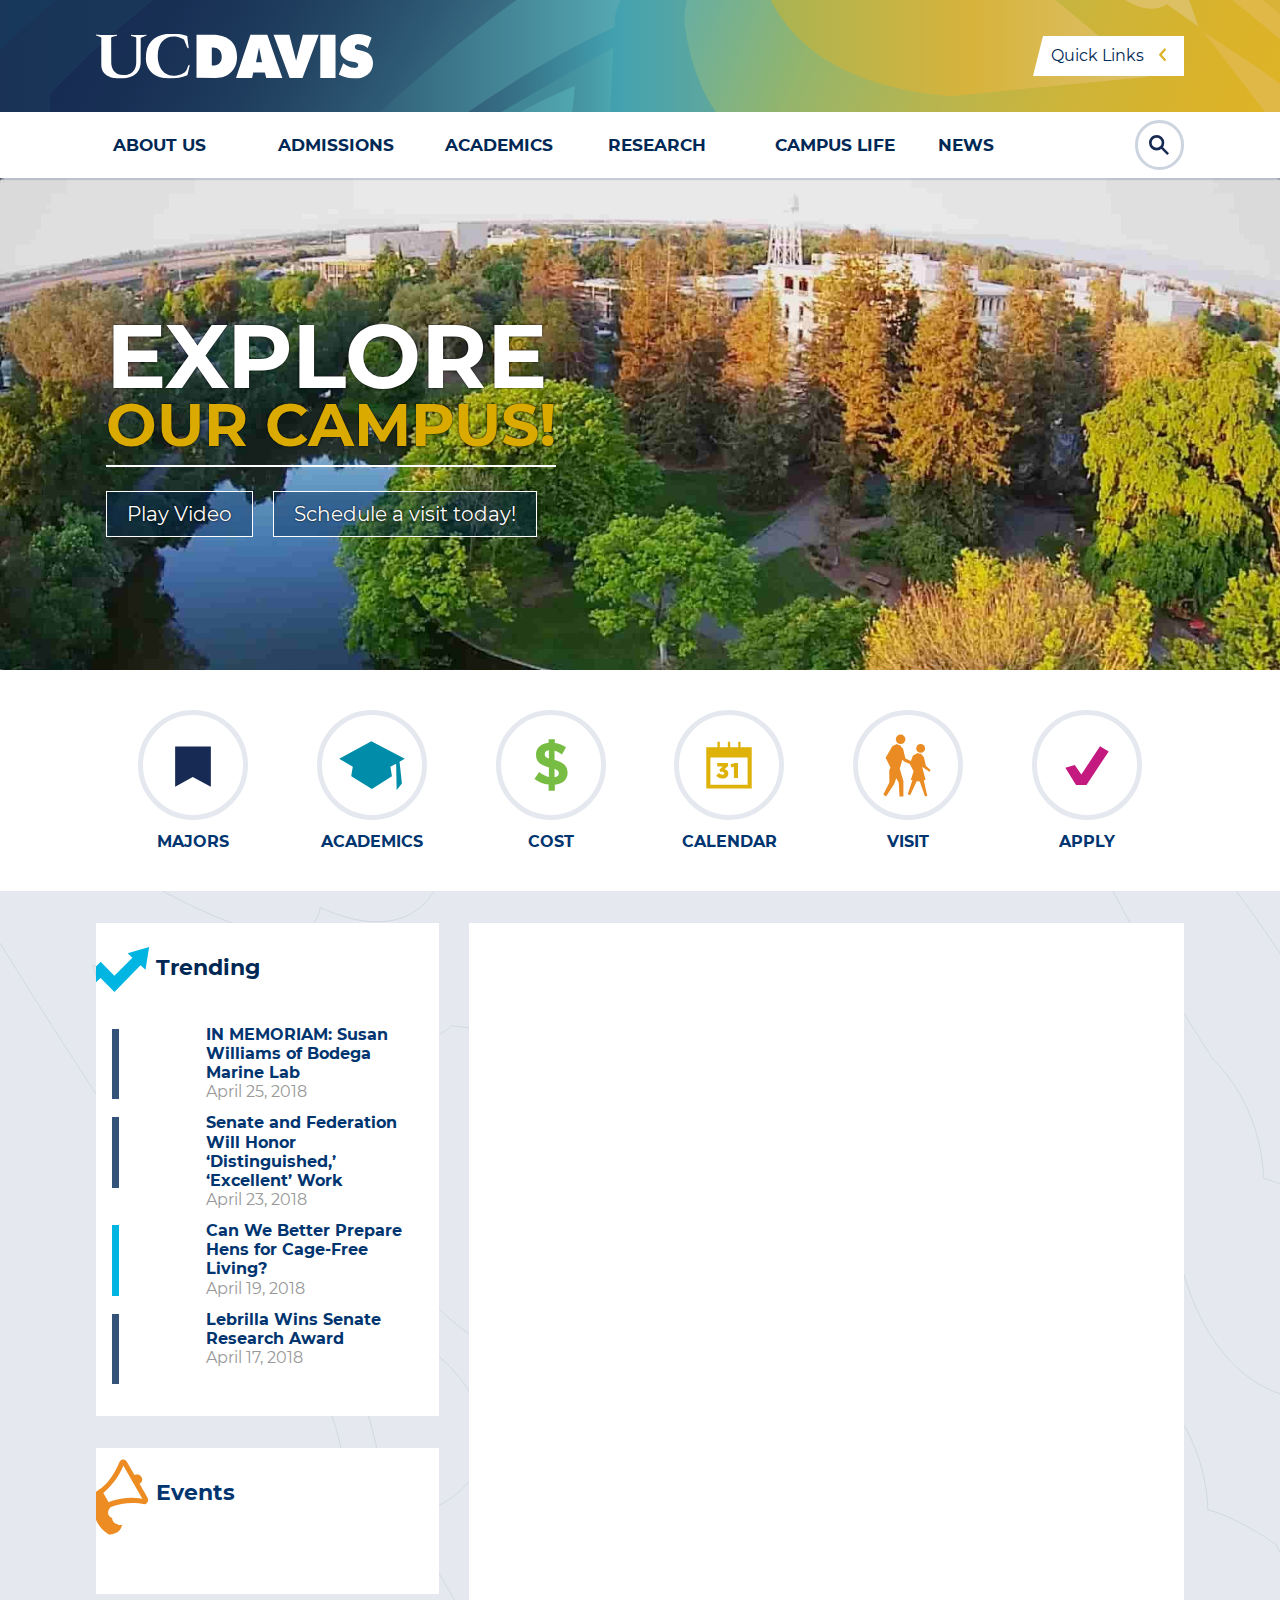
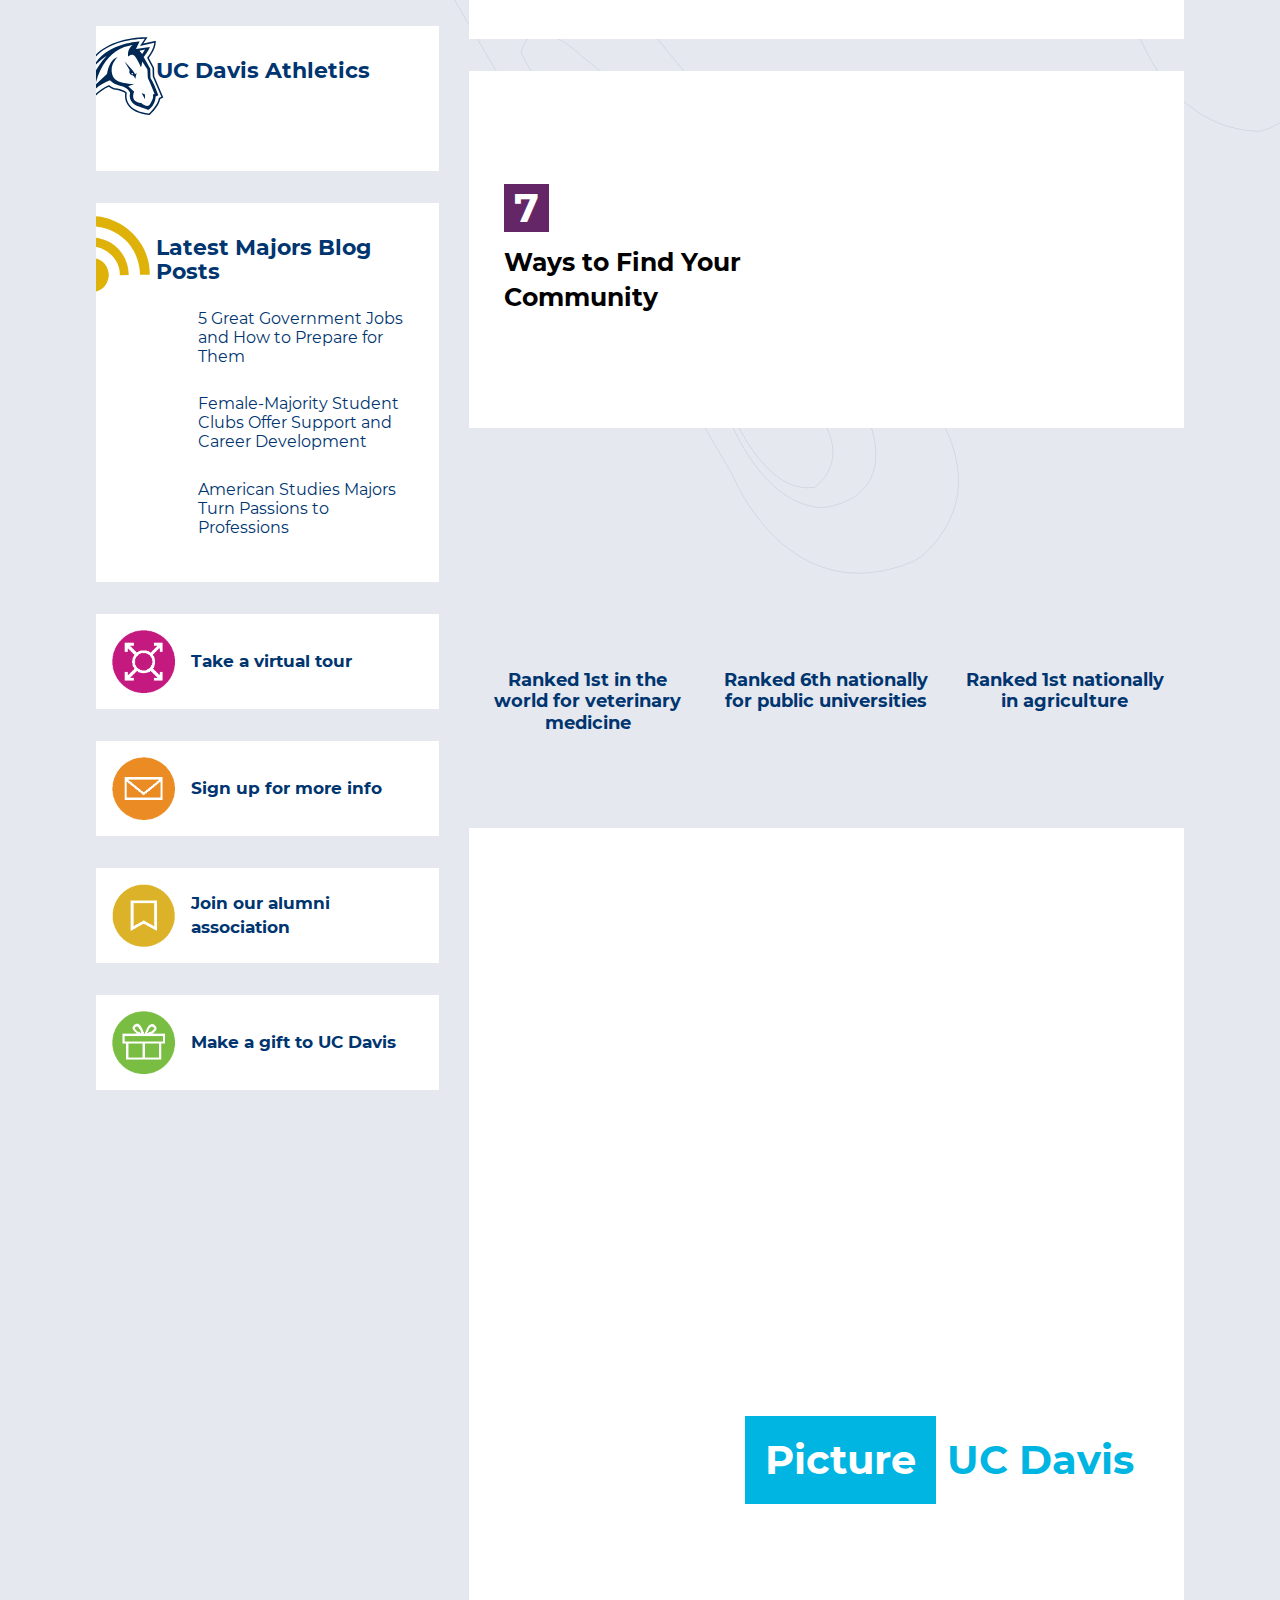
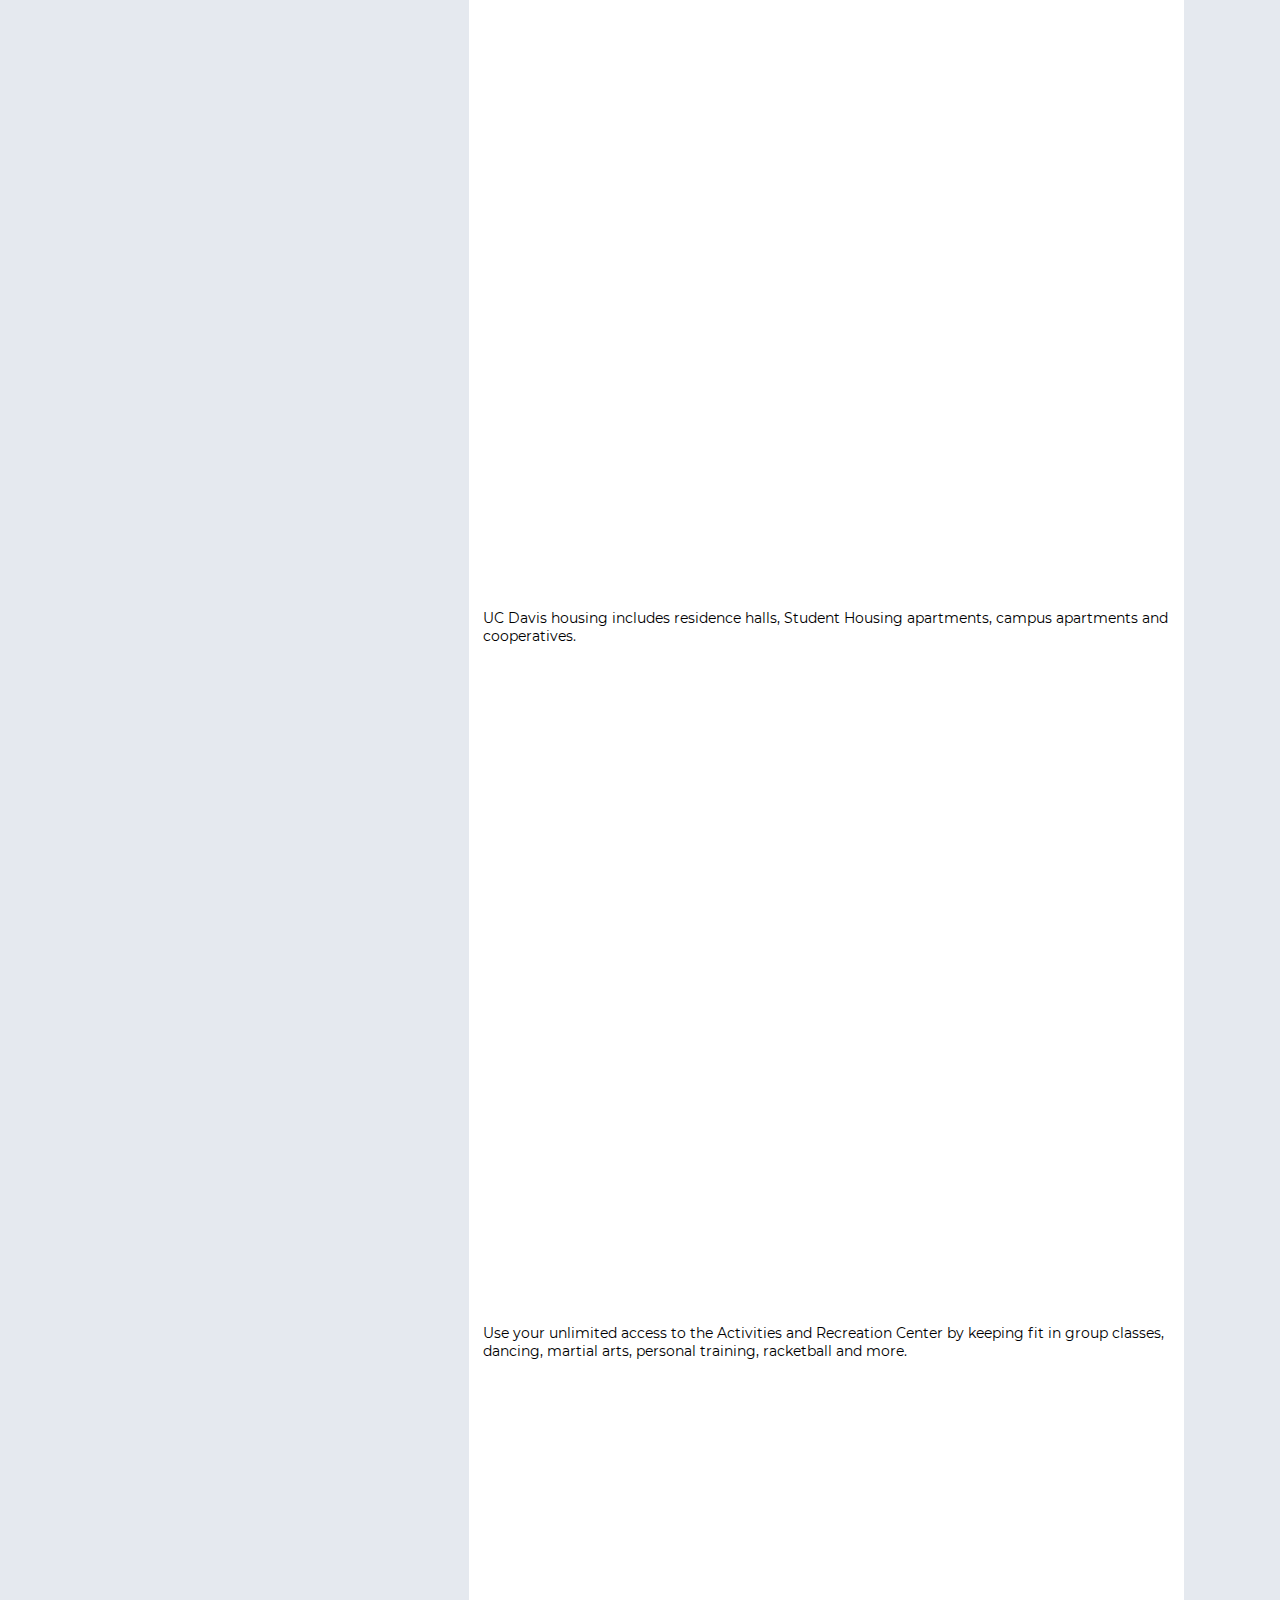
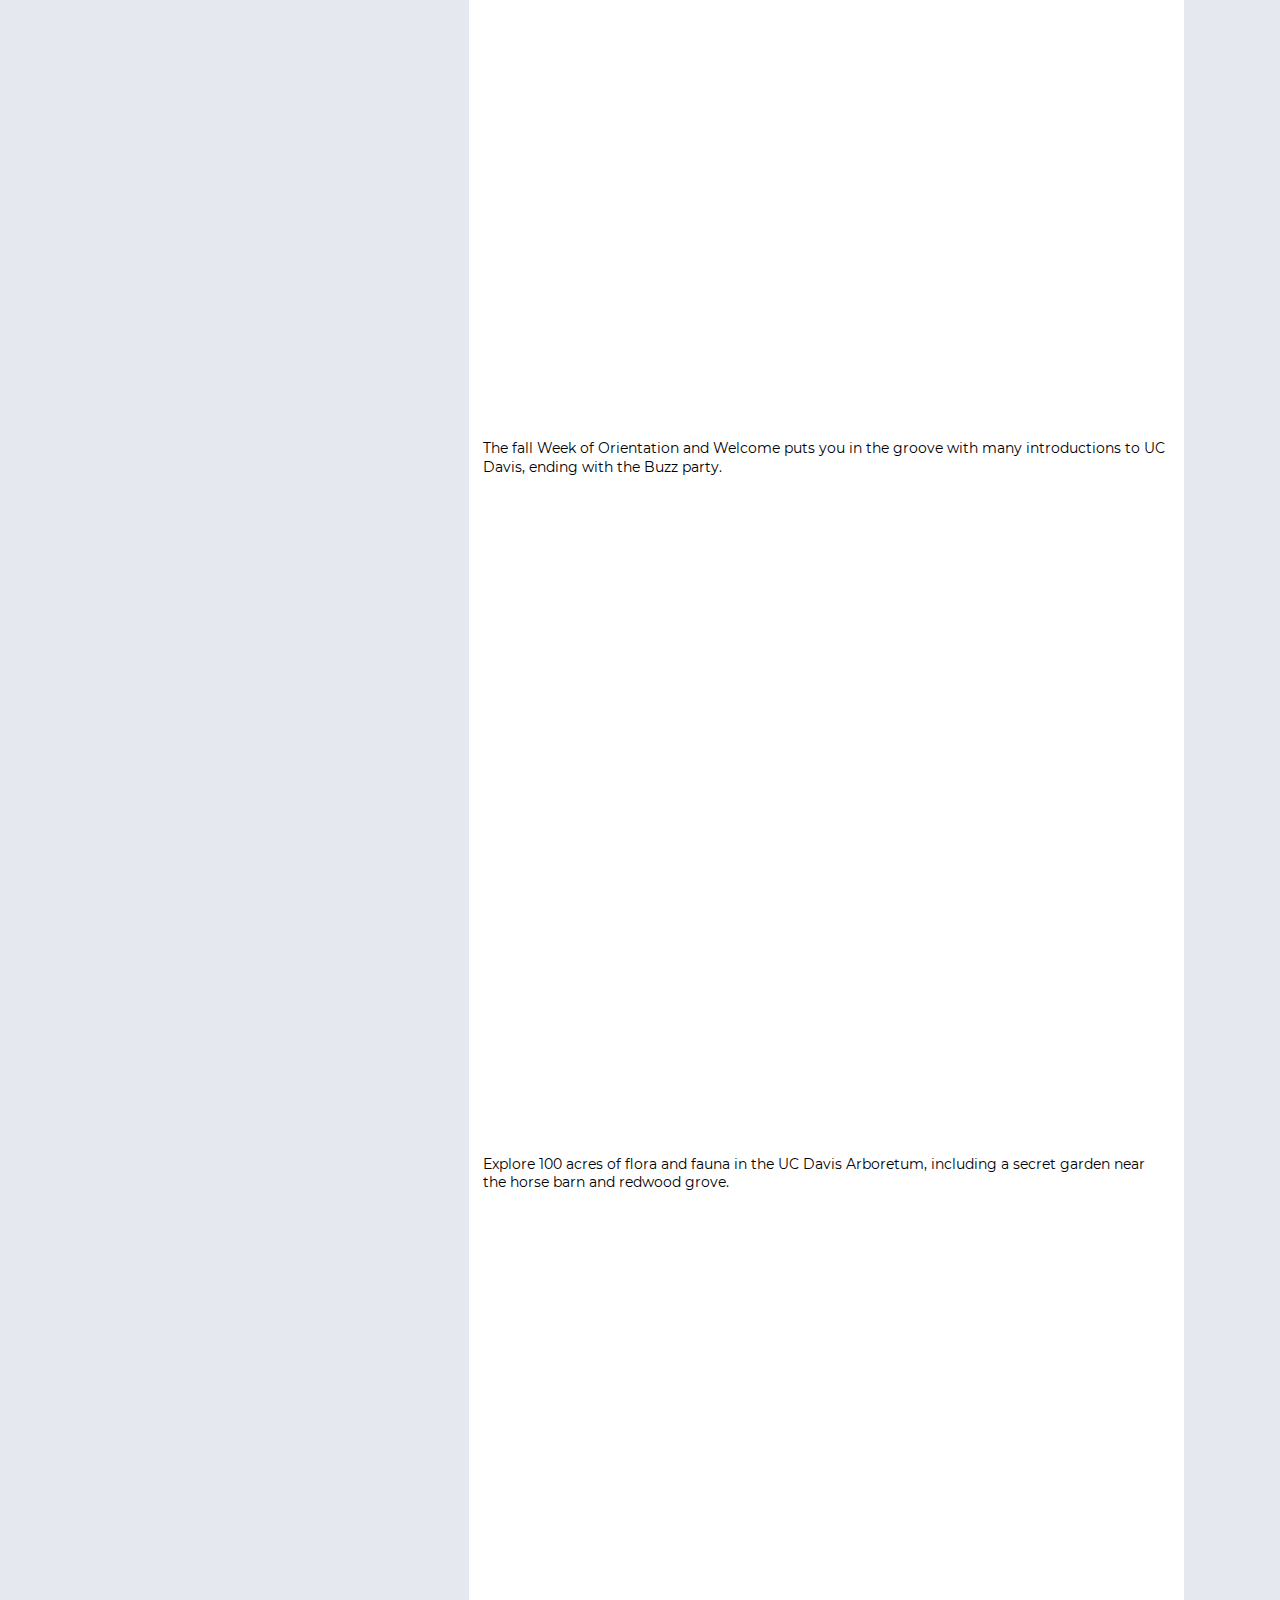
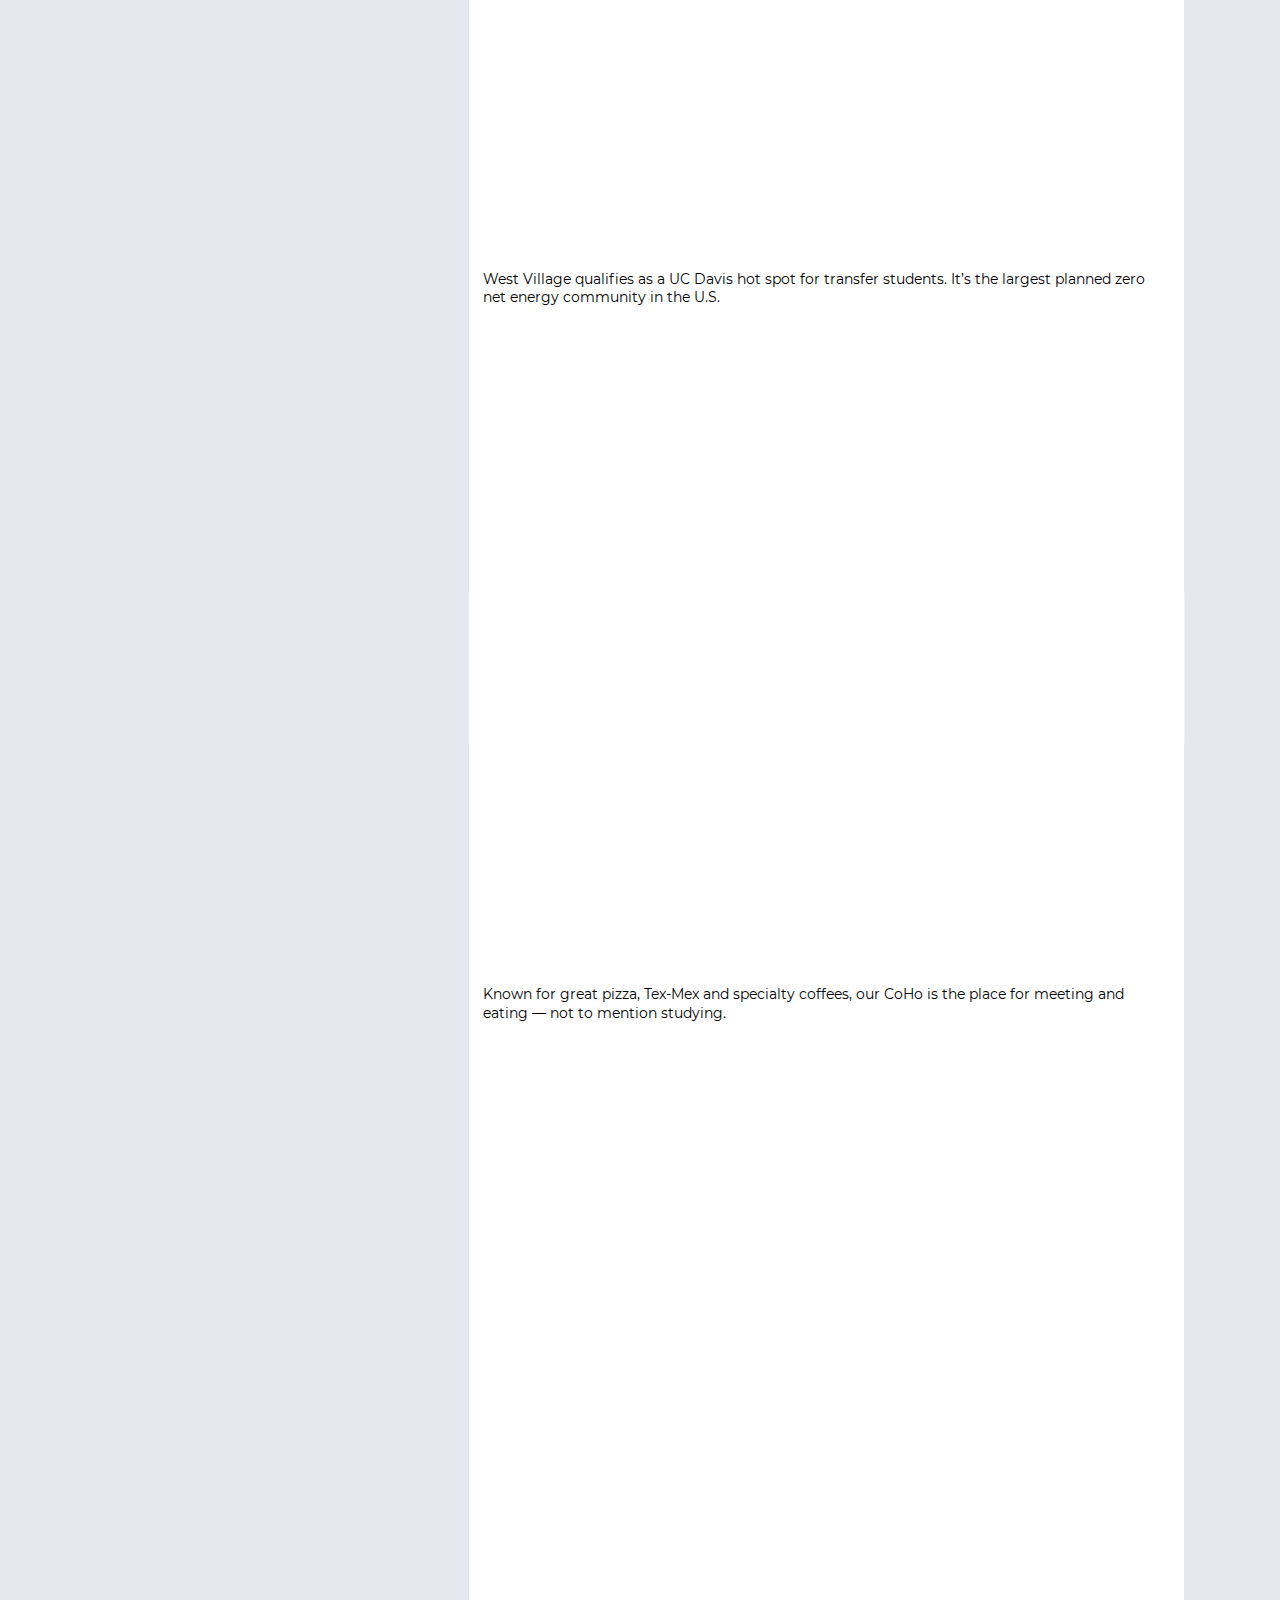
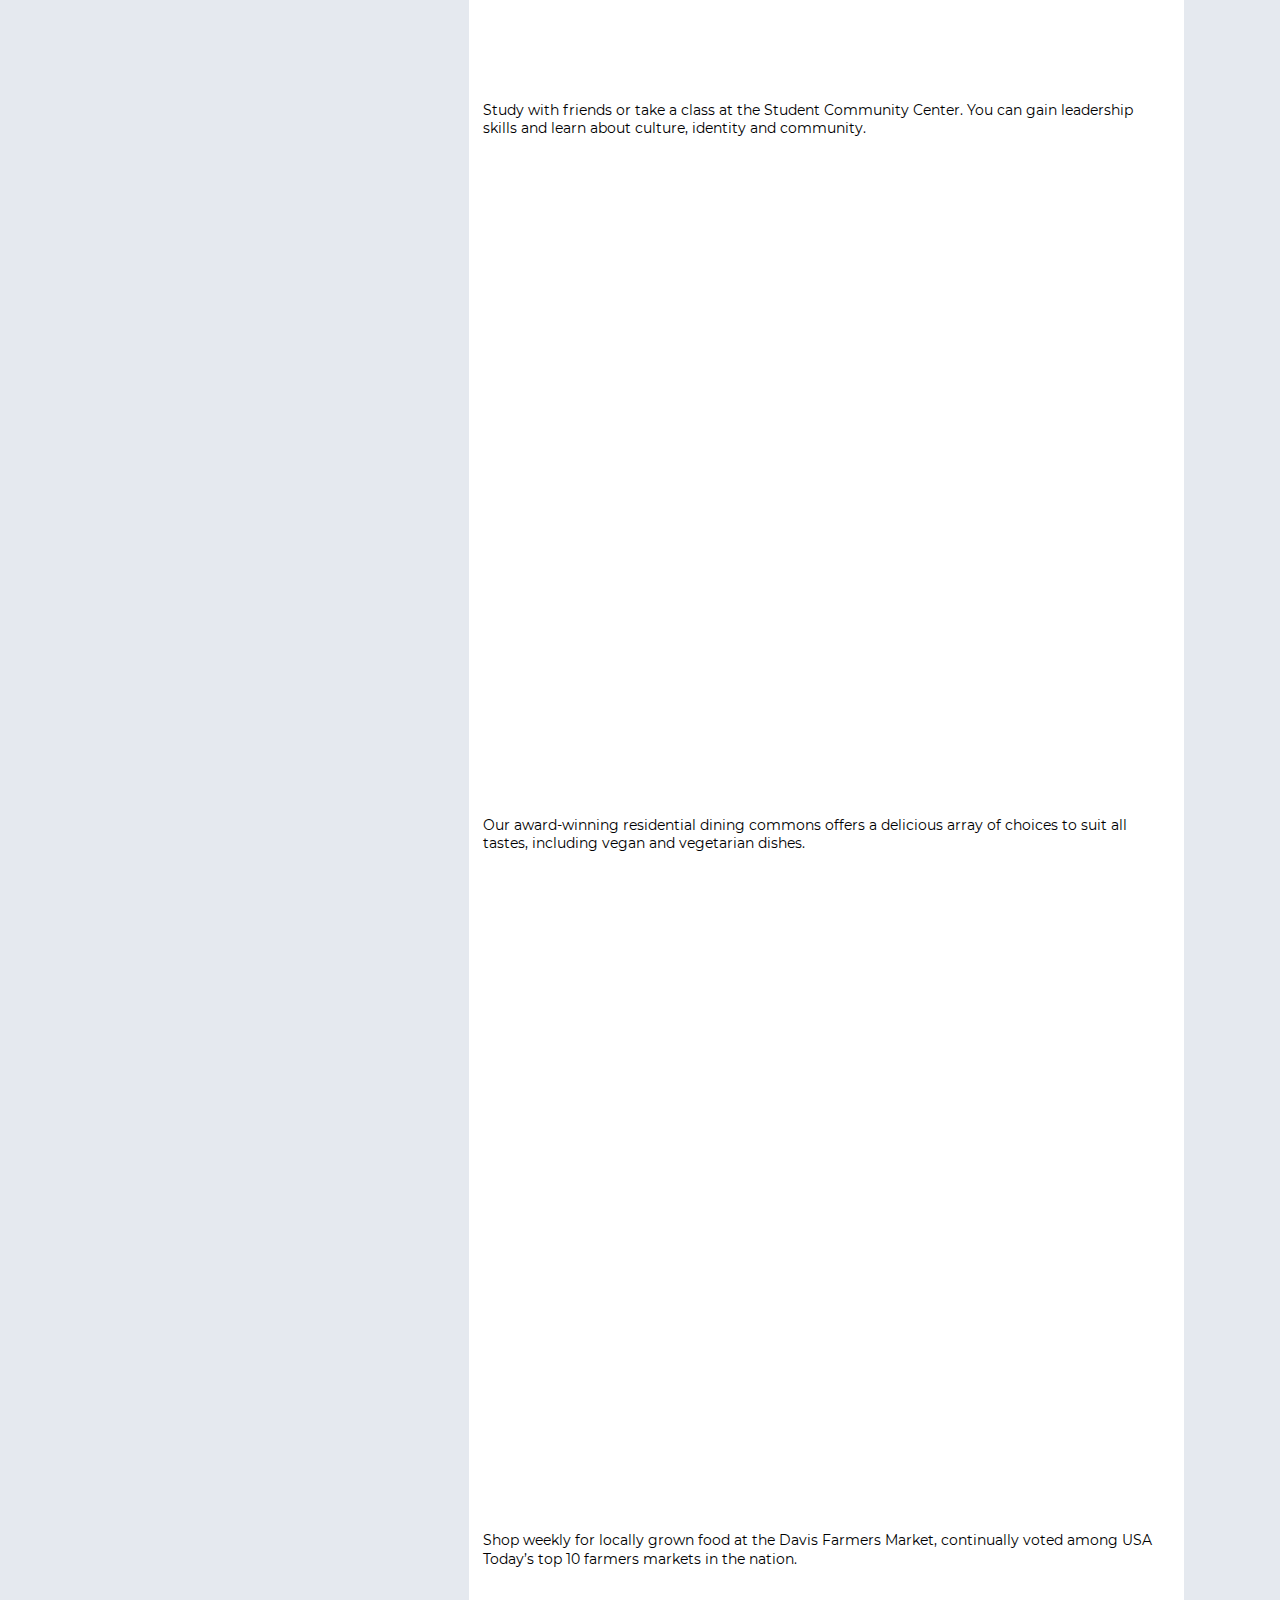
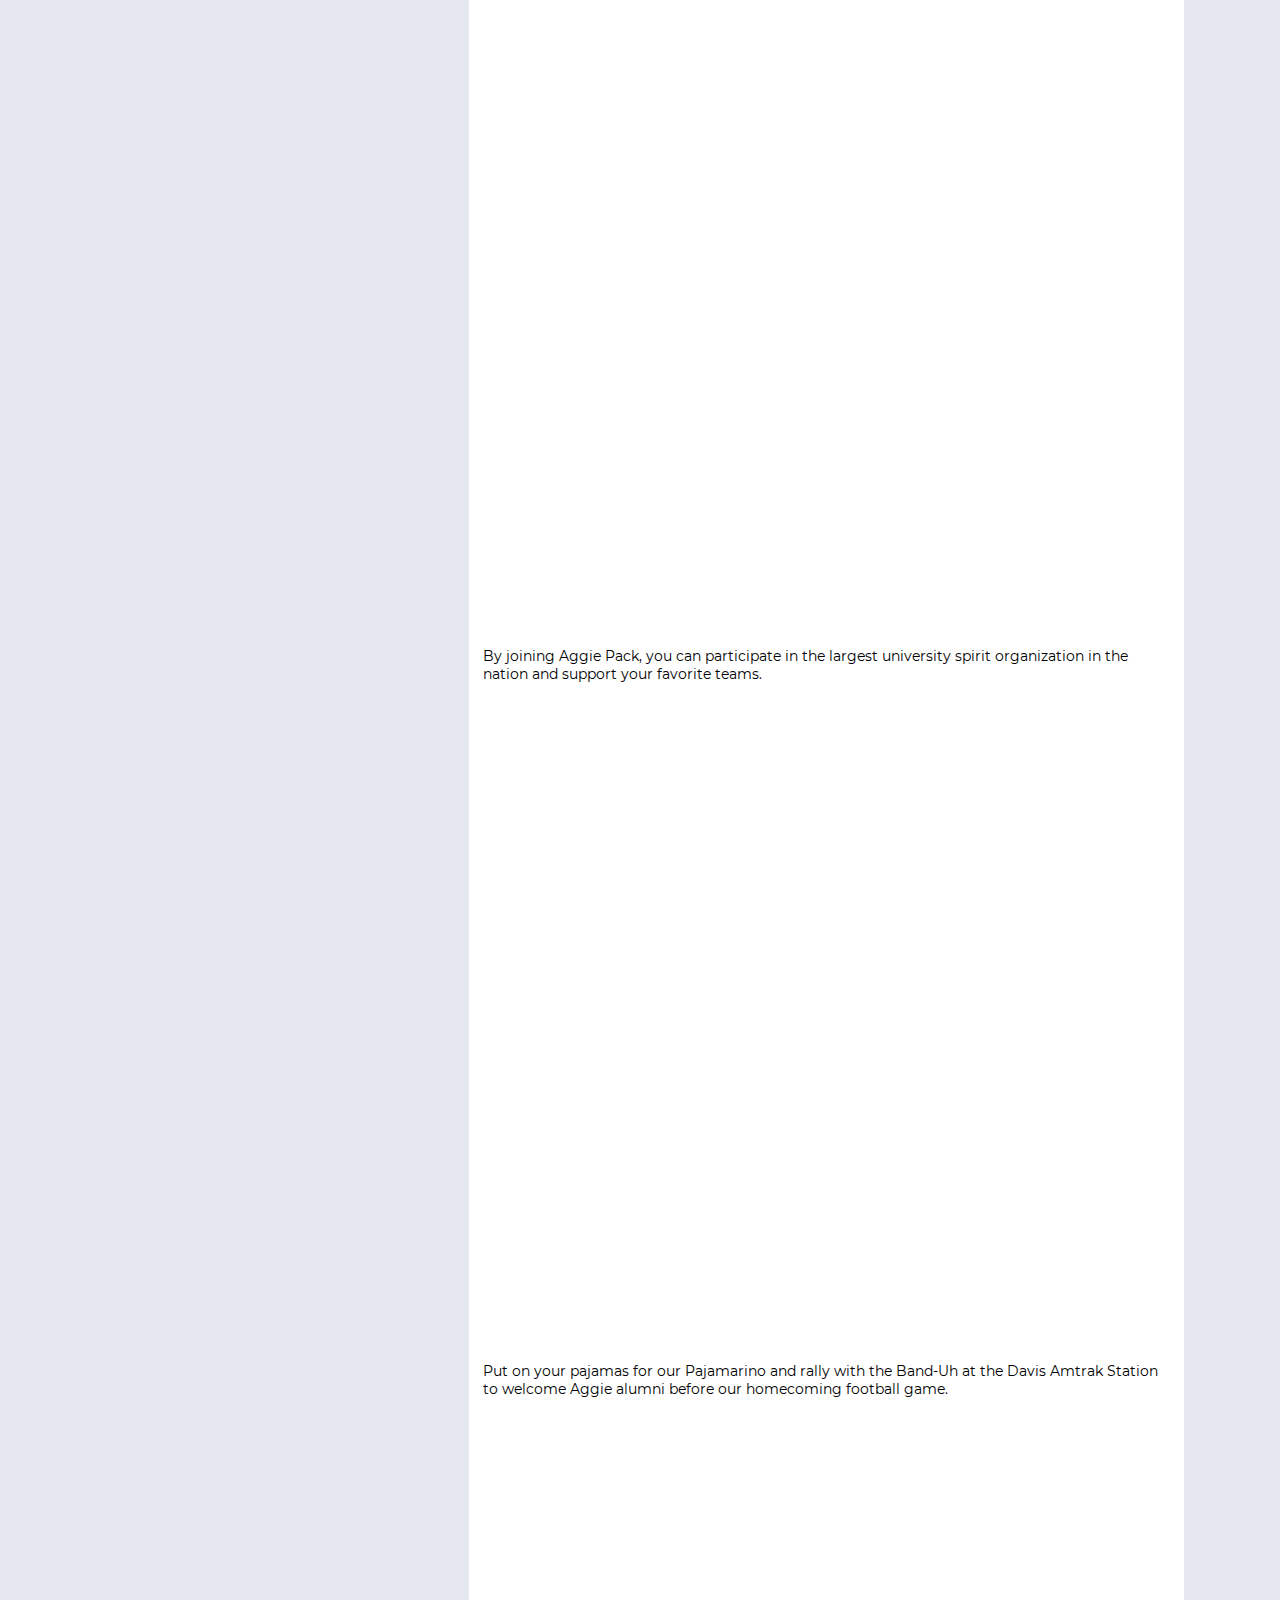
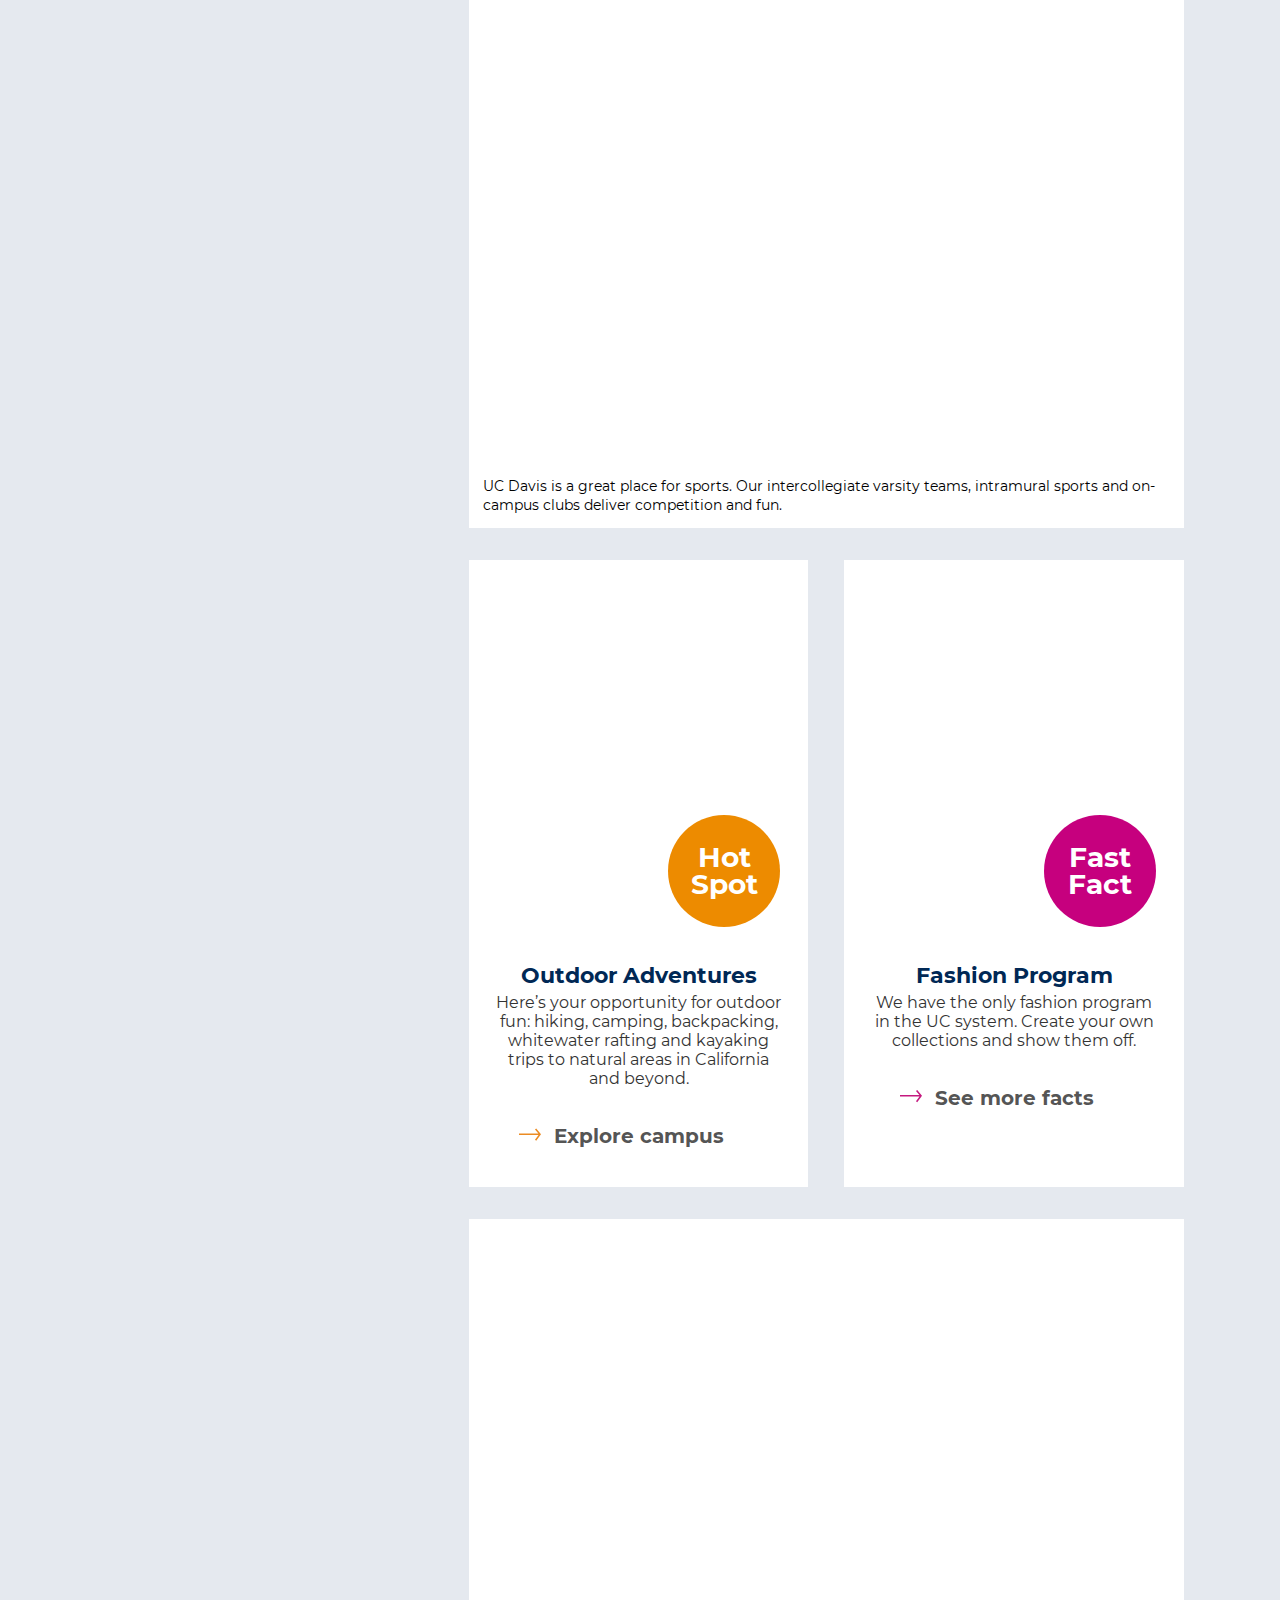
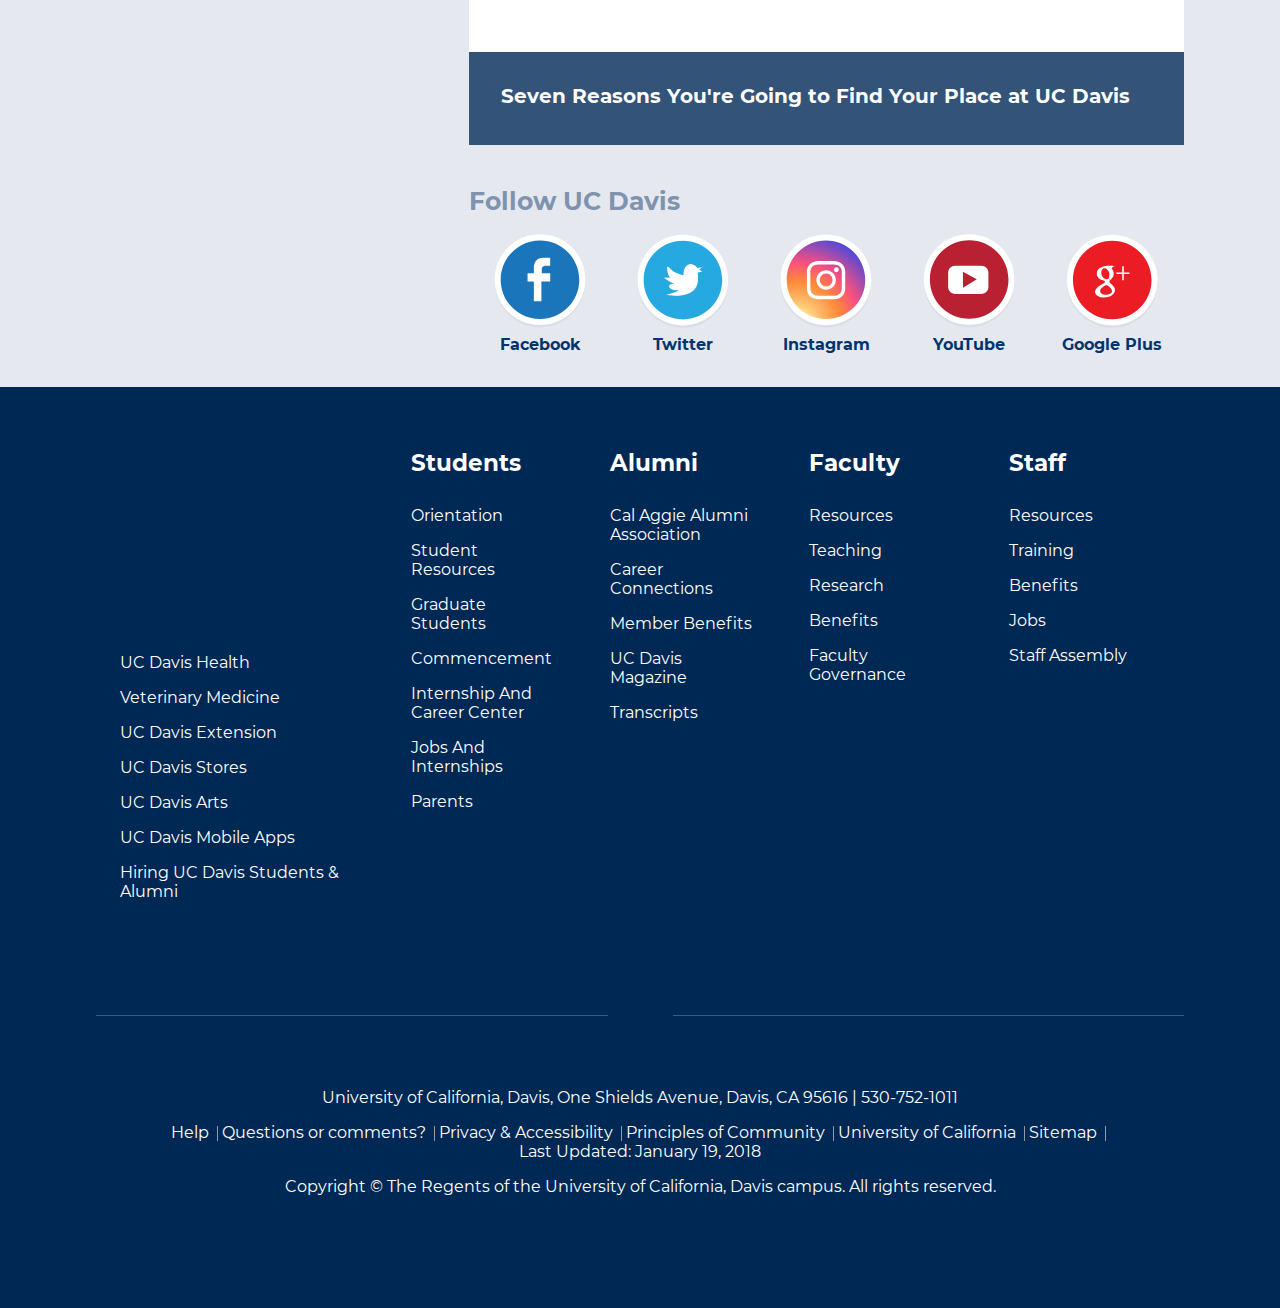
==== commit 53a068a8: "minify index" ====
--- a/public/index.html
+++ b/public/index.html
@@ -1,1369 +1,2 @@
-<!DOCTYPE html>
-<!--[if IE 7]> <html class="no-js lt-ie9 lt-ie8" lang="en" dir="ltr"> <![endif]-->
-<!--[if IE 8]> <html class="no-js lt-ie9" lang="en" dir="ltr"> <![endif]-->
-<!--[if gt IE 8]><!--> <html class="no-js" lang="en" dir="ltr" prefix="fb: http://www.facebook.com/2008/fbml og: http://ogp.me/ns# article: http://ogp.me/ns/article# book: http://ogp.me/ns/book# profile: http://ogp.me/ns/profile# video: http://ogp.me/ns/video# product: http://ogp.me/ns/product# content: http://purl.org/rss/1.0/modules/content/ dc: http://purl.org/dc/terms/ foaf: http://xmlns.com/foaf/0.1/ rdfs: http://www.w3.org/2000/01/rdf-schema# sioc: http://rdfs.org/sioc/ns# sioct: http://rdfs.org/sioc/types# skos: http://www.w3.org/2004/02/skos/core# xsd: http://www.w3.org/2001/XMLSchema# schema: http://schema.org/"> <!--<![endif]-->
-
-<!-- Mirrored from www.ucdavis.edu/ by HTTrack Website Copier/3.x [XR&CO'2014], Mon, 30 Apr 2018 16:15:18 GMT -->
-<!-- Added by HTTrack --><meta http-equiv="content-type" content="text/html;charset=utf-8" /><!-- /Added by HTTrack -->
-<head>
-  <title>University of California, Davis | UC Davis</title>
-  <meta http-equiv="X-UA-Compatible" content="IE=edge,chrome=1" />
-<meta charset="utf-8" /><script>(window.NREUM||(NREUM={})).loader_config={xpid:"VQcCUFBWABABVVFWDwMAVA=="};window.NREUM||(NREUM={}),__nr_require=function(t,n,e){function r(e){if(!n[e]){var o=n[e]={exports:{}};t[e][0].call(o.exports,function(n){var o=t[e][1][n];return r(o||n)},o,o.exports)}return n[e].exports}if("function"==typeof __nr_require)return __nr_require;for(var o=0;o<e.length;o++)r(e[o]);return r}({1:[function(t,n,e){function r(t){try{s.console&&console.log(t)}catch(n){}}var o,i=t("ee"),a=t(15),s={};try{o=localStorage.getItem("__nr_flags").split(","),console&&"function"==typeof console.log&&(s.console=!0,o.indexOf("dev")!==-1&&(s.dev=!0),o.indexOf("nr_dev")!==-1&&(s.nrDev=!0))}catch(c){}s.nrDev&&i.on("internal-error",function(t){r(t.stack)}),s.dev&&i.on("fn-err",function(t,n,e){r(e.stack)}),s.dev&&(r("NR AGENT IN DEVELOPMENT MODE"),r("flags: "+a(s,function(t,n){return t}).join(", ")))},{}],2:[function(t,n,e){function r(t,n,e,r,s){try{p?p-=1:o(s||new UncaughtException(t,n,e),!0)}catch(f){try{i("ierr",[f,c.now(),!0])}catch(d){}}return"function"==typeof u&&u.apply(this,a(arguments))}function UncaughtException(t,n,e){this.message=t||"Uncaught error with no additional information",this.sourceURL=n,this.line=e}function o(t,n){var e=n?null:c.now();i("err",[t,e])}var i=t("handle"),a=t(16),s=t("ee"),c=t("loader"),f=t("gos"),u=window.onerror,d=!1,l="nr@seenError",p=0;c.features.err=!0,t(1),window.onerror=r;try{throw new Error}catch(h){"stack"in h&&(t(8),t(7),"addEventListener"in window&&t(5),c.xhrWrappable&&t(9),d=!0)}s.on("fn-start",function(t,n,e){d&&(p+=1)}),s.on("fn-err",function(t,n,e){d&&!e[l]&&(f(e,l,function(){return!0}),this.thrown=!0,o(e))}),s.on("fn-end",function(){d&&!this.thrown&&p>0&&(p-=1)}),s.on("internal-error",function(t){i("ierr",[t,c.now(),!0])})},{}],3:[function(t,n,e){t("loader").features.ins=!0},{}],4:[function(t,n,e){function r(t){}if(window.performance&&window.performance.timing&&window.performance.getEntriesByType){var o=t("ee"),i=t("handle"),a=t(8),s=t(7),c="learResourceTimings",f="addEventListener",u="resourcetimingbufferfull",d="bstResource",l="resource",p="-start",h="-end",m="fn"+p,w="fn"+h,v="bstTimer",y="pushState",g=t("loader");g.features.stn=!0,t(6);var b=NREUM.o.EV;o.on(m,function(t,n){var e=t[0];e instanceof b&&(this.bstStart=g.now())}),o.on(w,function(t,n){var e=t[0];e instanceof b&&i("bst",[e,n,this.bstStart,g.now()])}),a.on(m,function(t,n,e){this.bstStart=g.now(),this.bstType=e}),a.on(w,function(t,n){i(v,[n,this.bstStart,g.now(),this.bstType])}),s.on(m,function(){this.bstStart=g.now()}),s.on(w,function(t,n){i(v,[n,this.bstStart,g.now(),"requestAnimationFrame"])}),o.on(y+p,function(t){this.time=g.now(),this.startPath=location.pathname+location.hash}),o.on(y+h,function(t){i("bstHist",[location.pathname+location.hash,this.startPath,this.time])}),f in window.performance&&(window.performance["c"+c]?window.performance[f](u,function(t){i(d,[window.performance.getEntriesByType(l)]),window.performance["c"+c]()},!1):window.performance[f]("webkit"+u,function(t){i(d,[window.performance.getEntriesByType(l)]),window.performance["webkitC"+c]()},!1)),document[f]("scroll",r,{passive:!0}),document[f]("keypress",r,!1),document[f]("click",r,!1)}},{}],5:[function(t,n,e){function r(t){for(var n=t;n&&!n.hasOwnProperty(u);)n=Object.getPrototypeOf(n);n&&o(n)}function o(t){s.inPlace(t,[u,d],"-",i)}function i(t,n){return t[1]}var a=t("ee").get("events"),s=t(18)(a,!0),c=t("gos"),f=XMLHttpRequest,u="addEventListener",d="removeEventListener";n.exports=a,"getPrototypeOf"in Object?(r(document),r(window),r(f.prototype)):f.prototype.hasOwnProperty(u)&&(o(window),o(f.prototype)),a.on(u+"-start",function(t,n){var e=t[1],r=c(e,"nr@wrapped",function(){function t(){if("function"==typeof e.handleEvent)return e.handleEvent.apply(e,arguments)}var n={object:t,"function":e}[typeof e];return n?s(n,"fn-",null,n.name||"anonymous"):e});this.wrapped=t[1]=r}),a.on(d+"-start",function(t){t[1]=this.wrapped||t[1]})},{}],6:[function(t,n,e){var r=t("ee").get("history"),o=t(18)(r);n.exports=r,o.inPlace(window.history,["pushState","replaceState"],"-")},{}],7:[function(t,n,e){var r=t("ee").get("raf"),o=t(18)(r),i="equestAnimationFrame";n.exports=r,o.inPlace(window,["r"+i,"mozR"+i,"webkitR"+i,"msR"+i],"raf-"),r.on("raf-start",function(t){t[0]=o(t[0],"fn-")})},{}],8:[function(t,n,e){function r(t,n,e){t[0]=a(t[0],"fn-",null,e)}function o(t,n,e){this.method=e,this.timerDuration=isNaN(t[1])?0:+t[1],t[0]=a(t[0],"fn-",this,e)}var i=t("ee").get("timer"),a=t(18)(i),s="setTimeout",c="setInterval",f="clearTimeout",u="-start",d="-";n.exports=i,a.inPlace(window,[s,"setImmediate"],s+d),a.inPlace(window,[c],c+d),a.inPlace(window,[f,"clearImmediate"],f+d),i.on(c+u,r),i.on(s+u,o)},{}],9:[function(t,n,e){function r(t,n){d.inPlace(n,["onreadystatechange"],"fn-",s)}function o(){var t=this,n=u.context(t);t.readyState>3&&!n.resolved&&(n.resolved=!0,u.emit("xhr-resolved",[],t)),d.inPlace(t,y,"fn-",s)}function i(t){g.push(t),h&&(x?x.then(a):w?w(a):(E=-E,O.data=E))}function a(){for(var t=0;t<g.length;t++)r([],g[t]);g.length&&(g=[])}function s(t,n){return n}function c(t,n){for(var e in t)n[e]=t[e];return n}t(5);var f=t("ee"),u=f.get("xhr"),d=t(18)(u),l=NREUM.o,p=l.XHR,h=l.MO,m=l.PR,w=l.SI,v="readystatechange",y=["onload","onerror","onabort","onloadstart","onloadend","onprogress","ontimeout"],g=[];n.exports=u;var b=window.XMLHttpRequest=function(t){var n=new p(t);try{u.emit("new-xhr",[n],n),n.addEventListener(v,o,!1)}catch(e){try{u.emit("internal-error",[e])}catch(r){}}return n};if(c(p,b),b.prototype=p.prototype,d.inPlace(b.prototype,["open","send"],"-xhr-",s),u.on("send-xhr-start",function(t,n){r(t,n),i(n)}),u.on("open-xhr-start",r),h){var x=m&&m.resolve();if(!w&&!m){var E=1,O=document.createTextNode(E);new h(a).observe(O,{characterData:!0})}}else f.on("fn-end",function(t){t[0]&&t[0].type===v||a()})},{}],10:[function(t,n,e){function r(t){var n=this.params,e=this.metrics;if(!this.ended){this.ended=!0;for(var r=0;r<d;r++)t.removeEventListener(u[r],this.listener,!1);if(!n.aborted){if(e.duration=a.now()-this.startTime,4===t.readyState){n.status=t.status;var i=o(t,this.lastSize);if(i&&(e.rxSize=i),this.sameOrigin){var c=t.getResponseHeader("X-NewRelic-App-Data");c&&(n.cat=c.split(", ").pop())}}else n.status=0;e.cbTime=this.cbTime,f.emit("xhr-done",[t],t),s("xhr",[n,e,this.startTime])}}}function o(t,n){var e=t.responseType;if("json"===e&&null!==n)return n;var r="arraybuffer"===e||"blob"===e||"json"===e?t.response:t.responseText;return h(r)}function i(t,n){var e=c(n),r=t.params;r.host=e.hostname+":"+e.port,r.pathname=e.pathname,t.sameOrigin=e.sameOrigin}var a=t("loader");if(a.xhrWrappable){var s=t("handle"),c=t(11),f=t("ee"),u=["load","error","abort","timeout"],d=u.length,l=t("id"),p=t(14),h=t(13),m=window.XMLHttpRequest;a.features.xhr=!0,t(9),f.on("new-xhr",function(t){var n=this;n.totalCbs=0,n.called=0,n.cbTime=0,n.end=r,n.ended=!1,n.xhrGuids={},n.lastSize=null,p&&(p>34||p<10)||window.opera||t.addEventListener("progress",function(t){n.lastSize=t.loaded},!1)}),f.on("open-xhr-start",function(t){this.params={method:t[0]},i(this,t[1]),this.metrics={}}),f.on("open-xhr-end",function(t,n){"loader_config"in NREUM&&"xpid"in NREUM.loader_config&&this.sameOrigin&&n.setRequestHeader("X-NewRelic-ID",NREUM.loader_config.xpid)}),f.on("send-xhr-start",function(t,n){var e=this.metrics,r=t[0],o=this;if(e&&r){var i=h(r);i&&(e.txSize=i)}this.startTime=a.now(),this.listener=function(t){try{"abort"===t.type&&(o.params.aborted=!0),("load"!==t.type||o.called===o.totalCbs&&(o.onloadCalled||"function"!=typeof n.onload))&&o.end(n)}catch(e){try{f.emit("internal-error",[e])}catch(r){}}};for(var s=0;s<d;s++)n.addEventListener(u[s],this.listener,!1)}),f.on("xhr-cb-time",function(t,n,e){this.cbTime+=t,n?this.onloadCalled=!0:this.called+=1,this.called!==this.totalCbs||!this.onloadCalled&&"function"==typeof e.onload||this.end(e)}),f.on("xhr-load-added",function(t,n){var e=""+l(t)+!!n;this.xhrGuids&&!this.xhrGuids[e]&&(this.xhrGuids[e]=!0,this.totalCbs+=1)}),f.on("xhr-load-removed",function(t,n){var e=""+l(t)+!!n;this.xhrGuids&&this.xhrGuids[e]&&(delete this.xhrGuids[e],this.totalCbs-=1)}),f.on("addEventListener-end",function(t,n){n instanceof m&&"load"===t[0]&&f.emit("xhr-load-added",[t[1],t[2]],n)}),f.on("removeEventListener-end",function(t,n){n instanceof m&&"load"===t[0]&&f.emit("xhr-load-removed",[t[1],t[2]],n)}),f.on("fn-start",function(t,n,e){n instanceof m&&("onload"===e&&(this.onload=!0),("load"===(t[0]&&t[0].type)||this.onload)&&(this.xhrCbStart=a.now()))}),f.on("fn-end",function(t,n){this.xhrCbStart&&f.emit("xhr-cb-time",[a.now()-this.xhrCbStart,this.onload,n],n)})}},{}],11:[function(t,n,e){n.exports=function(t){var n=document.createElement("a"),e=window.location,r={};n.href=t,r.port=n.port;var o=n.href.split("://");!r.port&&o[1]&&(r.port=o[1].split("index.html")[0].split("@").pop().split(":")[1]),r.port&&"0"!==r.port||(r.port="https"===o[0]?"443":"80"),r.hostname=n.hostname||e.hostname,r.pathname=n.pathname,r.protocol=o[0],"/"!==r.pathname.charAt(0)&&(r.pathname="/"+r.pathname);var i=!n.protocol||":"===n.protocol||n.protocol===e.protocol,a=n.hostname===document.domain&&n.port===e.port;return r.sameOrigin=i&&(!n.hostname||a),r}},{}],12:[function(t,n,e){function r(){}function o(t,n,e){return function(){return i(t,[f.now()].concat(s(arguments)),n?null:this,e),n?void 0:this}}var i=t("handle"),a=t(15),s=t(16),c=t("ee").get("tracer"),f=t("loader"),u=NREUM;"undefined"==typeof window.newrelic&&(newrelic=u);var d=["setPageViewName","setCustomAttribute","setErrorHandler","finished","addToTrace","inlineHit","addRelease"],l="api-",p=l+"ixn-";a(d,function(t,n){u[n]=o(l+n,!0,"api")}),u.addPageAction=o(l+"addPageAction",!0),u.setCurrentRouteName=o(l+"routeName",!0),n.exports=newrelic,u.interaction=function(){return(new r).get()};var h=r.prototype={createTracer:function(t,n){var e={},r=this,o="function"==typeof n;return i(p+"tracer",[f.now(),t,e],r),function(){if(c.emit((o?"":"no-")+"fn-start",[f.now(),r,o],e),o)try{return n.apply(this,arguments)}catch(t){throw c.emit("fn-err",[arguments,this,t],e),t}finally{c.emit("fn-end",[f.now()],e)}}}};a("setName,setAttribute,save,ignore,onEnd,getContext,end,get".split(","),function(t,n){h[n]=o(p+n)}),newrelic.noticeError=function(t){"string"==typeof t&&(t=new Error(t)),i("err",[t,f.now()])}},{}],13:[function(t,n,e){n.exports=function(t){if("string"==typeof t&&t.length)return t.length;if("object"==typeof t){if("undefined"!=typeof ArrayBuffer&&t instanceof ArrayBuffer&&t.byteLength)return t.byteLength;if("undefined"!=typeof Blob&&t instanceof Blob&&t.size)return t.size;if(!("undefined"!=typeof FormData&&t instanceof FormData))try{return JSON.stringify(t).length}catch(n){return}}}},{}],14:[function(t,n,e){var r=0,o=navigator.userAgent.match(/Firefox[\/\s](\d+\.\d+)/);o&&(r=+o[1]),n.exports=r},{}],15:[function(t,n,e){function r(t,n){var e=[],r="",i=0;for(r in t)o.call(t,r)&&(e[i]=n(r,t[r]),i+=1);return e}var o=Object.prototype.hasOwnProperty;n.exports=r},{}],16:[function(t,n,e){function r(t,n,e){n||(n=0),"undefined"==typeof e&&(e=t?t.length:0);for(var r=-1,o=e-n||0,i=Array(o<0?0:o);++r<o;)i[r]=t[n+r];return i}n.exports=r},{}],17:[function(t,n,e){n.exports={exists:"undefined"!=typeof window.performance&&window.performance.timing&&"undefined"!=typeof window.performance.timing.navigationStart}},{}],18:[function(t,n,e){function r(t){return!(t&&t instanceof Function&&t.apply&&!t[a])}var o=t("ee"),i=t(16),a="nr@original",s=Object.prototype.hasOwnProperty,c=!1;n.exports=function(t,n){function e(t,n,e,o){function nrWrapper(){var r,a,s,c;try{a=this,r=i(arguments),s="function"==typeof e?e(r,a):e||{}}catch(f){l([f,"",[r,a,o],s])}u(n+"start",[r,a,o],s);try{return c=t.apply(a,r)}catch(d){throw u(n+"err",[r,a,d],s),d}finally{u(n+"end",[r,a,c],s)}}return r(t)?t:(n||(n=""),nrWrapper[a]=t,d(t,nrWrapper),nrWrapper)}function f(t,n,o,i){o||(o="");var a,s,c,f="-"===o.charAt(0);for(c=0;c<n.length;c++)s=n[c],a=t[s],r(a)||(t[s]=e(a,f?s+o:o,i,s))}function u(e,r,o){if(!c||n){var i=c;c=!0;try{t.emit(e,r,o,n)}catch(a){l([a,e,r,o])}c=i}}function d(t,n){if(Object.defineProperty&&Object.keys)try{var e=Object.keys(t);return e.forEach(function(e){Object.defineProperty(n,e,{get:function(){return t[e]},set:function(n){return t[e]=n,n}})}),n}catch(r){l([r])}for(var o in t)s.call(t,o)&&(n[o]=t[o]);return n}function l(n){try{t.emit("internal-error",n)}catch(e){}}return t||(t=o),e.inPlace=f,e.flag=a,e}},{}],ee:[function(t,n,e){function r(){}function o(t){function n(t){return t&&t instanceof r?t:t?c(t,s,i):i()}function e(e,r,o,i){if(!l.aborted||i){t&&t(e,r,o);for(var a=n(o),s=h(e),c=s.length,f=0;f<c;f++)s[f].apply(a,r);var d=u[y[e]];return d&&d.push([g,e,r,a]),a}}function p(t,n){v[t]=h(t).concat(n)}function h(t){return v[t]||[]}function m(t){return d[t]=d[t]||o(e)}function w(t,n){f(t,function(t,e){n=n||"feature",y[e]=n,n in u||(u[n]=[])})}var v={},y={},g={on:p,emit:e,get:m,listeners:h,context:n,buffer:w,abort:a,aborted:!1};return g}function i(){return new r}function a(){(u.api||u.feature)&&(l.aborted=!0,u=l.backlog={})}var s="nr@context",c=t("gos"),f=t(15),u={},d={},l=n.exports=o();l.backlog=u},{}],gos:[function(t,n,e){function r(t,n,e){if(o.call(t,n))return t[n];var r=e();if(Object.defineProperty&&Object.keys)try{return Object.defineProperty(t,n,{value:r,writable:!0,enumerable:!1}),r}catch(i){}return t[n]=r,r}var o=Object.prototype.hasOwnProperty;n.exports=r},{}],handle:[function(t,n,e){function r(t,n,e,r){o.buffer([t],r),o.emit(t,n,e)}var o=t("ee").get("handle");n.exports=r,r.ee=o},{}],id:[function(t,n,e){function r(t){var n=typeof t;return!t||"object"!==n&&"function"!==n?-1:t===window?0:a(t,i,function(){return o++})}var o=1,i="nr@id",a=t("gos");n.exports=r},{}],loader:[function(t,n,e){function r(){if(!x++){var t=b.info=NREUM.info,n=l.getElementsByTagName("script")[0];if(setTimeout(u.abort,3e4),!(t&&t.licenseKey&&t.applicationID&&n))return u.abort();f(y,function(n,e){t[n]||(t[n]=e)}),c("mark",["onload",a()+b.offset],null,"api");var e=l.createElement("script");e.src="https://"+t.agent,n.parentNode.insertBefore(e,n)}}function o(){"complete"===l.readyState&&i()}function i(){c("mark",["domContent",a()+b.offset],null,"api")}function a(){return E.exists&&performance.now?Math.round(performance.now()):(s=Math.max((new Date).getTime(),s))-b.offset}var s=(new Date).getTime(),c=t("handle"),f=t(15),u=t("ee"),d=window,l=d.document,p="addEventListener",h="attachEvent",m=d.XMLHttpRequest,w=m&&m.prototype;NREUM.o={ST:setTimeout,SI:d.setImmediate,CT:clearTimeout,XHR:m,REQ:d.Request,EV:d.Event,PR:d.Promise,MO:d.MutationObserver};var v=""+location,y={beacon:"bam.nr-data.net",errorBeacon:"bam.nr-data.net",agent:"js-agent.newrelic.com/nr-1071.min.js"},g=m&&w&&w[p]&&!/CriOS/.test(navigator.userAgent),b=n.exports={offset:s,now:a,origin:v,features:{},xhrWrappable:g};t(12),l[p]?(l[p]("DOMContentLoaded",i,!1),d[p]("load",r,!1)):(l[h]("onreadystatechange",o),d[h]("onload",r)),c("mark",["firstbyte",s],null,"api");var x=0,E=t(17)},{}]},{},["loader",2,10,4,3]);</script>
-<link rel="apple-touch-icon" href="apple-touch-icon-76x76.png" sizes="76x76" />
-<link rel="apple-touch-icon" href="apple-touch-icon-57x57.png" sizes="57x57" />
-<meta http-equiv="cleartype" content="on" />
-<link rel="apple-touch-icon" href="apple-touch-icon-180x180.png" sizes="180x180" />
-<link rel="shortcut icon" href="favicon.ico" type="image/vnd.microsoft.icon" />
-<link rel="apple-touch-icon" href="apple-touch-icon-120x120.png" sizes="120x120" />
-<link rel="apple-touch-icon-precomposed" href="apple-touch-icon-precomposed-144x144.png" sizes="144x144" />
-<link rel="apple-touch-icon" href="apple-touch-icon-152x152.png" sizes="152x152" />
-<link rel="apple-touch-icon-precomposed" href="apple-touch-icon-precomposed.png" />
-<link rel="profile" href="http://www.w3.org/1999/xhtml/vocab" />
-<link rel="apple-touch-icon" href="apple-touch-icon-114x114.png" sizes="114x114" />
-<meta name="HandheldFriendly" content="true" />
-<meta name="MobileOptimized" content="width" />
-<link rel="apple-touch-icon" href="apple-touch-icon-60x60.png" sizes="60x60" />
-<meta name="p:domain_verify" content="e005d1a3a4c5f9541b86a46b41307019" />
-<link rel="apple-touch-icon" href="apple-touch-icon-72x72.png" sizes="72x72" />
-<link rel="apple-touch-icon" href="apple-touch-icon-144x144.png" sizes="144x144" />
-<meta http-equiv="apple-mobile-web-app-capable" content="yes" />
-<meta name="description" content="UC Davis is one of the world&#039;s leading cross-disciplinary research and teaching institutions, located in Davis, California. Check out our latest videos and news." />
-<meta name="abstract" content="UC Davis is one of the world&#039;s leading cross-disciplinary research and teaching institutions, located in Davis, California. Check out our latest videos and news." />
-<meta name="keywords" content="UC Davis, University, California, Davis, veterinary medicine, sciences, medicine, business, law, engineering, humanities, nursing, education, california, news, events, undergraduates, graduate students, UC Davis Campaign" />
-<meta name="robots" content="follow, index" />
-<meta name="rating" content="general" />
-<meta name="viewport" content="width=device-width" />
-<meta name="referrer" content="origin" />
-<meta name="generator" content="Drupal 7 (http://drupal.org)" />
-<meta name="rights" content="Copyright UC Davis, 2018." />
-<link rel="canonical" href="index.html" />
-<link rel="shortlink" href="index.html" />
-<meta http-equiv="content-language" content="EN" />
-<meta property="fb:admins" content="3232422" />
-<meta property="fb:app_id" content="754113127958577" />
-<meta name="revisit-after" content="1 year" />
-<meta property="og:type" content="website" />
-<meta property="og:site_name" content="UC Davis" />
-<meta property="og:url" content="https://www.ucdavis.edu/" />
-<meta property="og:title" content="UC Davis" />
-<meta property="og:determiner" content="auto" />
-<meta property="og:image:url" content="ig4.gif" />
-<meta property="og:image:width" content="720" />
-<meta property="og:image:type" content="image/jpg" />
-<meta property="og:image:height" content="720" />
-<meta name="twitter:card" content="summary" />
-<meta name="twitter:site:id" content="15987188" />
-<meta name="twitter:site" content="@ucdavis" />
-<meta name="twitter:url" content="https://www.ucdavis.edu/" />
-<meta name="twitter:title" content="UC Davis" />
-<link type="text/css" rel="stylesheet" href="c2.css" media="all" />
-
-
-<link rel="preload" href="fonts/montserrat-v12-latin-regular.woff" as="font" type="font/woff" />
-
-<!--[if lte IE 8]>
-<link type="text/css" rel="stylesheet" href="c4.css" media="all" />
-<![endif]-->
-<!--link type="text/css" rel="stylesheet" href="c3.css" media="all" /-->
-<style>#ucd-hb-10{background-image:url('ijG.jpg');}
-</style>
-<style>img.panopoly-image-quarter,img.panopoly-image-square{max-width:100%;height:auto;vertical-align:bottom;}img.panopoly-image-quarter{max-width:25%;width:25%;float:left;margin-right:.5em;margin-bottom:.25em;margin-top:.25em;}</style>
-<script async src="j0.js"></script>
-<script>(function(h,o,t,j,a,r){
-  h.hj=h.hj||function(){(h.hj.q=h.hj.q||[]).push(arguments)};
-  h._hjSettings={hjid:"653936",hjsv:5};
-  a=o.getElementsByTagName('head')[0];
-  r=o.createElement('script');r.async=1;
-  r.src=t+h._hjSettings.hjid+j+h._hjSettings.hjsv;
-  a.appendChild(r);
-})(window,document,'//static.hotjar.com/c/hotjar-','.js?sv=');</script>
-<script src="http://ajax.googleapis.com/ajax/libs/jquery/1.10.2/jquery.min.js"></script>
-<script>window.jQuery || document.write("<script src='https://www.ucdavis.edu/profiles/sitefarm/modules/contrib/jquery_update/replace/jquery/1.10/jquery.min.js'>\x3C/script>")</script>
-<script async src="j1.js"></script>
-<script>window.jQuery.ui || document.write("<script src='https://www.ucdavis.edu/profiles/sitefarm/modules/contrib/jquery_update/replace/ui/ui/minified/jquery-ui.min.js'>\x3C/script>")</script>
-<script async src="j2.js"></script>
-<script async src="j3.js"></script>
-<script async src="j4.js"></script>
-<script src="https://www.trumba.com/scripts/spuds.js"></script>
-<script async src="j5.js"></script>
-<script>(function(i,s,o,g,r,a,m){i["GoogleAnalyticsObject"]=r;i[r]=i[r]||function(){(i[r].q=i[r].q||[]).push(arguments)},i[r].l=1*new Date();a=s.createElement(o),m=s.getElementsByTagName(o)[0];a.async=1;a.src=g;m.parentNode.insertBefore(a,m)})(window,document,"script","https://www.google-analytics.com/analytics.js","ga");ga("create", "UA-398023-3", {"cookieDomain":".ucdavis.edu"});ga("require", "linkid", "linkid.html");ga("set", "page", location.pathname + location.search + location.hash);ga("send", "pageview");ga('create', 'UA-398023-53', {'name':'globalTracker'});
-ga('globalTracker.send', 'pageview');
-var trackOutboundLink = function(url) {
-   ga('send', 'event', 'outbound', 'click', url, {'hitCallback':
-     function () {
-     document.location = url;
-     }
-   });
-}</script>
-<script async src="j6.js"></script>
-<script async src="j7.js"></script>
-<script>jQuery.extend(Drupal.settings, {"basePath":"\/","pathPrefix":"","ajaxPageState":{"theme":"ucd_one","theme_token":"_dTFKyPCA7JOESX9eRuDM316rN7ioES93e5BdY_ZP6I","css":{"sites\/all\/themes\/omega\/omega\/css\/modules\/system\/system.base.css":1,"sites\/all\/themes\/omega\/omega\/css\/modules\/system\/system.messages.theme.css":1,"profiles\/sitefarm\/modules\/contrib\/date\/date_api\/date.css":1,"profiles\/sitefarm\/modules\/contrib\/date\/date_popup\/themes\/datepicker.1.7.css":1,"sites\/all\/modules\/contrib\/google_cse\/google_cse.css":1,"sites\/all\/themes\/omega\/omega\/css\/modules\/aggregator\/aggregator.theme.css":1,"modules\/node\/node.css":1,"profiles\/sitefarm\/modules\/panopoly\/panopoly_admin\/panopoly-admin-navbar.css":1,"sites\/all\/themes\/omega\/omega\/css\/modules\/field\/field.theme.css":1,"profiles\/sitefarm\/modules\/panopoly\/panopoly_core\/css\/panopoly-dropbutton.css":1,"profiles\/sitefarm\/modules\/panopoly\/panopoly_magic\/css\/panopoly-magic.css":1,"profiles\/sitefarm\/modules\/panopoly\/panopoly_magic\/css\/panopoly-modal.css":1,"profiles\/sitefarm\/modules\/panopoly\/panopoly_theme\/css\/panopoly-featured.css":1,"profiles\/sitefarm\/modules\/panopoly\/panopoly_theme\/css\/panopoly-accordian.css":1,"profiles\/sitefarm\/modules\/panopoly\/panopoly_theme\/css\/panopoly-layouts.css":1,"profiles\/sitefarm\/modules\/panopoly\/panopoly_widgets\/panopoly-widgets.css":1,"profiles\/sitefarm\/modules\/panopoly\/panopoly_widgets\/panopoly-widgets-spotlight.css":1,"profiles\/sitefarm\/modules\/contrib\/radix_layouts\/radix_layouts.css":1,"profiles\/sitefarm\/modules\/features\/sitefarm_admin\/sitefarm-admin.css":1,"profiles\/sitefarm\/modules\/features\/sitefarm_wysiwyg\/sitefarm-wysiwyg.css":1,"profiles\/sitefarm\/modules\/contrib\/views\/css\/views.css":1,"sites\/all\/themes\/omega\/omega\/css\/modules\/search\/search.theme.css":1,"sites\/all\/themes\/omega\/omega\/css\/modules\/user\/user.base.css":1,"sites\/all\/themes\/omega\/omega\/css\/modules\/user\/user.theme.css":1,"profiles\/sitefarm\/modules\/contrib\/ckeditor\/css\/ckeditor.css":1,"sites\/all\/libraries\/slick\/slick\/slick.css":1,"sites\/all\/libraries\/slick\/slick\/slick-theme.css":1,"sites\/all\/modules\/contrib\/slick\/css\/theme\/slick.theme--default.css":1,"profiles\/sitefarm\/modules\/contrib\/ctools\/css\/ctools.css":1,"profiles\/sitefarm\/modules\/contrib\/ldap\/ldap_servers\/ldap_servers.admin.css":1,"profiles\/sitefarm\/modules\/contrib\/panels\/css\/panels.css":1,"sites\/all\/libraries\/photoswipe\/dist\/photoswipe.css":1,"sites\/all\/libraries\/photoswipe\/dist\/default-skin\/default-skin.css":1,"sites\/all\/themes\/ucd_one\/css\/normalize.css":1,"sites\/all\/themes\/ucd_one\/css\/bower_components.css":1,"sites\/all\/themes\/ucd_one\/css\/styles.css":1,"sites\/all\/themes\/ucd_one\/css\/ucd_one.no-query.css":1,"profiles\/sitefarm\/modules\/panopoly\/panopoly_images\/panopoly-images.css":1,"0":1}},"googleCSE":{"cx":"004393900062766886059:da23-x1vm6k","language":"","resultsWidth":600,"domain":"www.google.com"},"CToolsModal":{"modalSize":{"type":"scale","width":".9","height":".9","addWidth":0,"addHeight":0,"contentRight":25,"contentBottom":75},"modalOptions":{"opacity":".55","background-color":"#000"},"animationSpeed":"fast","modalTheme":"CToolsModalDialog","throbberTheme":"CToolsModalThrobber"},"panopoly_magic":{"pane_add_preview_mode":"single"},"urlIsAjaxTrusted":{"\/articles\/rss":true,"\/":true,"\/search\/google":true},"better_exposed_filters":{"views":{"sitefarm_articles":{"displays":{"single_article":{"filters":{"title_1":{"required":false}}}}},"ucdedu_image_slider":{"displays":{"panel_pane_1":{"filters":{"title":{"required":false}}}}},"ucdedu_trending_articles":{"displays":{"panel_pane_1":{"filters":[]}}},"panopoly_widgets_general_content":{"displays":{"list_of_content":{"filters":{"type":{"required":false},"tid":{"required":false},"tid_3":{"required":false},"tid_1":{"required":false},"tid_2":{"required":false},"field_featured_status_value":{"required":false}}}}}}},"slick":{"accessibility":true,"adaptiveHeight":false,"autoplay":false,"autoplaySpeed":3000,"pauseOnHover":true,"pauseOnDotsHover":false,"arrows":true,"centerMode":false,"centerPadding":"50px","dots":false,"dotsClass":"slick-dots","draggable":true,"fade":false,"focusOnSelect":false,"infinite":true,"initialSlide":0,"lazyLoad":"ondemand","rtl":false,"rows":1,"slidesPerRow":1,"slide":"","slidesToShow":1,"slidesToScroll":1,"speed":500,"swipe":true,"swipeToSlide":false,"edgeFriction":0.35,"touchMove":true,"touchThreshold":5,"useCSS":true,"cssEase":"ease","useTransform":false,"easing":"linear","variableWidth":false,"vertical":false,"verticalSwiping":false,"waitForAnimate":true,"mousewheel":false},"trumba":{"trumba-promo-ctrl-spud":{"webName":"uc-davis-homepage-calendar","spudType":"upcoming","spudConfig":"3 Events with Recurring Events","teaserBase":"https:\/\/www.ucdavis.edu\/calendar\/","spudId":"trumba-promo-ctrl-spud"},"trumba-open-spud":{"webName":"uc-davis-athletics-and-sports-aggies","spudType":"upcomingphoto","spudConfig":"Top Image Banner Style 1 event","teaserBase":"https:\/\/www.ucdavis.edu\/calendar\/athletics-club-sports\/","spudId":"trumba-open-spud"}},"photoswipe":{"options":{"showAnimationDuration":333,"hideAnimationDuration":333,"showHideOpacity":false,"bgOpacity":1,"spacing":0.12,"allowPanToNext":true,"maxSpreadZoom":2,"loop":true,"pinchToClose":true,"closeOnScroll":true,"closeOnVerticalDrag":true,"mouseUsed":false,"escKey":true,"arrowKeys":true,"history":true,"errorMsg":"\u003Cdiv class=\u0022pswp__error-msg\u0022\u003E\u003Ca href=\u0022%url%\u0022 target=\u0022_blank\u0022\u003EThe image\u003C\/a\u003E could not be loaded.\u003C\/div\u003E","preload":[1,1],"mainClass":null,"focus":true}},"currentPath":"home","currentPathIsAdmin":false,"googleanalytics":{"trackOutbound":1,"trackMailto":1,"trackDownload":1,"trackDownloadExtensions":"7z|aac|arc|arj|asf|asx|avi|bin|csv|doc(x|m)?|dot(x|m)?|exe|flv|gif|gz|gzip|hqx|jar|jpe?g|js|mp(2|3|4|e?g)|mov(ie)?|msi|msp|pdf|phps|png|ppt(x|m)?|pot(x|m)?|pps(x|m)?|ppam|sld(x|m)?|thmx|qtm?|ra(m|r)?|sea|sit|tar|tgz|torrent|txt|wav|wma|wmv|wpd|xls(x|m|b)?|xlt(x|m)|xlam|xml|z|zip","trackDomainMode":1,"trackUrlFragments":1},"search_redirect":{"people_directory_search_url":null,"department_directory_search_url":null}});</script>
-</head>
-<body class="l-header--fixed front not-logged-in page-home region-content">
-<noscript id="deferred-styles">
-  <link type="text/css" rel="stylesheet" href="c0.css" media="all" />
-  <link type="text/css" rel="stylesheet" href="c1.css" media="all" />
-</noscript>
-<a href="#main-content" class="element-invisible element-focusable">Skip to main content</a>
-<noscript><iframe src="https://www.googletagmanager.com/ns.html?id=GTM-K4N8X8M" height="0" width="0" style="display:none;visibility:hidden"></iframe></noscript><div class="l-page">
-  <header class="l-header header">
-    <div class="header__img-bg">
-      <a href="#nav" class="nav-toggle js-nav-toggle">
-        <span class="nav-toggle__icon nav-toggle__icon--menu">Menu</span>
-      </a>
-      <div class="l-container">
-        <div class="l-branding">
-                      <a href="index.html" title="Home" class="site-logo" rel="home"><img src="is0.svg" class="logo" alt="Home" /></a>
-          
-                  </div>
-
-              </div>
-    </div>
-
-    <div class="l-navbar navbar menu--closed">
-      <div class="l-container--navigation off-canvas off-canvas--left">
-        <div class="off-canvas__container">
-
-                      <div class="l-search-popup">
-              <button class="search-popup__open js-search-popup__open">Open</button>
-
-              <div class="search-popup">
-                <button class="search-popup__close"><span class="search-popup__close-icon">Close</span></button>
-                <form class="search-popup__container search-form" action="https://www.ucdavis.edu/search/google" method="post" id="search-form" accept-charset="UTF-8"><div><div class="form-item form-type-textfield form-item-keys">
- <input placeholder="Search" class="search-popup__input form-text" type="text" id="edit-keys" name="keys" value="" size="20" maxlength="255" />  <label class="option" for="edit-keys">Search </label>
-
-</div>
-<div class="search-popup__buttons is-open"><input class="search-popup__submit form-submit" type="submit" id="edit-submit" name="op" value="Pages" /><input class="search-popup__submit search-people form-submit" type="submit" name="op" value="People" /><input class="search-popup__submit search-departments form-submit" type="submit" name="op" value="Departments" /></div><input type="hidden" name="form_build_id" value="form-blA1Tk2B8TqopnTjJYOjjpuOiToZWpfqZaze35fURCA" />
-<input type="hidden" name="form_id" value="search_form" />
-</div></form>              </div>
-            </div>
-          
-            <nav class="primary-nav">
-              <ul class="menu"><li class="first expanded is-visible"><a href="https://www.ucdavis.edu/about">About Us<span class="submenu-toggle"><span class="submenu-toggle__icon">+</span></span></a><ul class="menu"><li class="first expanded is-visible"><a href="https://www.ucdavis.edu/about/university-initiatives">Initiatives<span class="submenu-toggle"><span class="submenu-toggle__icon">+</span></span></a><ul class="menu"><li class="first leaf"><a href="https://www.ucdavis.edu/about/university-initiatives/2020-initiative">2020 Initiative</a></li>
-<li class="expanded"><a href="https://www.ucdavis.edu/dialogue">Dialogue and Discernment<span class="submenu-toggle"><span class="submenu-toggle__icon">+</span></span></a><ul class="menu"><li class="first leaf"><a href="https://www.ucdavis.edu/dialogue/calendar">Dialogue and Discernment Series Calendar</a></li>
-<li class="last leaf"><a href="https://www.ucdavis.edu/dialogue/freedom-expression-working-group">Freedom of Expression Working Group</a></li>
-</ul></li>
-<li class="last leaf"><a href="https://www.ucdavis.edu/university-initiatives/envision">Envision UC Davis</a></li>
-</ul></li>
-<li class="expanded"><a href="https://www.ucdavis.edu/about/facts">Facts<span class="submenu-toggle"><span class="submenu-toggle__icon">+</span></span></a><ul class="menu"><li class="first leaf"><a href="https://www.ucdavis.edu/about/facts/fast-facts">Fast Facts</a></li>
-<li class="leaf"><a href="https://www.ucdavis.edu/about/facts/economic-impact">Economic Impact</a></li>
-<li class="last leaf"><a href="https://www.ucdavis.edu/sites/default/files/upload/files/uc-davis-student-profile.pdf" title="">UC Davis Student Profile</a></li>
-</ul></li>
-<li class="expanded is-visible"><a href="https://www.ucdavis.edu/about/rankings">Rankings<span class="submenu-toggle"><span class="submenu-toggle__icon">+</span></span></a><ul class="menu"><li class="first last leaf"><a href="https://www.ucdavis.edu/about/rankings/uc-davis-advantage">The UC Davis Advantage</a></li>
-</ul></li>
-<li class="leaf"><a href="https://www.ucdavis.edu/about/history">History</a></li>
-<li class="leaf is-visible"><a href="https://www.ucdavis.edu/about/locations-maps-parking">Locations</a></li>
-<li class="expanded is-visible"><a href="https://www.ucdavis.edu/about/visit">Visit UC Davis<span class="submenu-toggle"><span class="submenu-toggle__icon">+</span></span></a><ul class="menu"><li class="first leaf"><a href="http://visit.ucdavis.edu/tourreg" title="">Campus Tours</a></li>
-<li class="leaf"><a href="https://www.ucdavis.edu/about/visit/plan-your-visit">Plan Your Visit</a></li>
-<li class="leaf"><a href="https://www.ucdavis.edu/about/visit/directions-parking">Directions and Parking</a></li>
-<li class="last leaf"><a href="https://www.ucdavis.edu/about/visit/contact">Contact</a></li>
-</ul></li>
-<li class="leaf is-visible"><a href="https://www.ucdavis.edu/uc-davis-health-care">UC Davis Health</a></li>
-<li class="leaf"><a href="https://www.ucdavis.edu/about/sustainability" title="">Sustainability</a></li>
-<li class="expanded is-visible"><a href="https://www.ucdavis.edu/about/administration">Administration<span class="submenu-toggle"><span class="submenu-toggle__icon">+</span></span></a><ul class="menu"><li class="first leaf"><a href="https://www.ucdavis.edu/admin/administration/chancellor-search">A New Chancellor for UC Davis</a></li>
-<li class="leaf"><a href="https://www.ucdavis.edu/about/administration/top-administrative-units">Top Administrative Units</a></li>
-<li class="leaf"><a href="https://www.ucdavis.edu/staff/resources">Staff Resources</a></li>
-<li class="leaf"><a href="https://www.ucdavis.edu/sites/default/files/upload/files/uc-davis-administrative-org-chart.pdf" title="">Org Chart</a></li>
-<li class="last expanded"><a href="https://www.ucdavis.edu/principles-and-policies">Principles and Policies<span class="submenu-toggle"><span class="submenu-toggle__icon">+</span></span></a><ul class="menu"><li class="first last leaf"><a href="https://www.ucdavis.edu/statement-nondiscrimination">Statement of Nondiscrimination</a></li>
-</ul></li>
-</ul></li>
-<li class="expanded"><a href="https://www.ucdavis.edu/jobs">Jobs<span class="submenu-toggle"><span class="submenu-toggle__icon">+</span></span></a><ul class="menu"><li class="first leaf"><a href="https://www.ucdavis.edu/jobs/staff">Staff Jobs</a></li>
-<li class="leaf"><a href="http://www.ucdmc.ucdavis.edu/hr/" title="">Clinician and Health Staff Jobs</a></li>
-<li class="leaf"><a href="https://recruit.ucdavis.edu/apply" title="">Faculty Positions</a></li>
-<li class="leaf"><a href="https://www.ucdavis.edu/jobs/student-jobs-internships">Student Jobs and Internships</a></li>
-<li class="last leaf"><a href="https://www.ucdavis.edu/jobs/benefits">Benefits</a></li>
-</ul></li>
-<li class="leaf"><a href="https://www.ucdavis.edu/about/public-service">Public Service</a></li>
-<li class="last expanded"><a href="https://www.ucdavis.edu/help">Help<span class="submenu-toggle"><span class="submenu-toggle__icon">+</span></span></a><ul class="menu"><li class="first leaf"><a href="https://www.ucdavis.edu/contact">Contact Us</a></li>
-<li class="last leaf"><a href="https://www.ucdavis.edu/help/privacy-accessibility">Privacy and Accessibility</a></li>
-</ul></li>
-</ul></li>
-<li class="expanded is-visible"><a href="https://www.ucdavis.edu/admissions">Admissions<span class="submenu-toggle"><span class="submenu-toggle__icon">+</span></span></a><ul class="menu"><li class="first expanded is-visible"><a href="https://www.ucdavis.edu/admissions/undergraduate" title="">Undergraduate<span class="submenu-toggle"><span class="submenu-toggle__icon">+</span></span></a><ul class="menu"><li class="first expanded"><a href="https://www.ucdavis.edu/admissions/undergraduate/freshman">Freshman Admission<span class="submenu-toggle"><span class="submenu-toggle__icon">+</span></span></a><ul class="menu"><li class="first leaf"><a href="https://www.ucdavis.edu/admissions/undergraduate/freshman/requirements">Admission Requirements</a></li>
-<li class="leaf"><a href="https://www.ucdavis.edu/admissions/undergraduate/freshman/exam-requirements">Exam Requirements</a></li>
-<li class="leaf"><a href="https://www.ucdavis.edu/admissions/undergraduate/freshman/checklist">Checklist</a></li>
-<li class="leaf"><a href="https://www.ucdavis.edu/admissions/undergraduate/freshman/selection-process">Selection Process</a></li>
-<li class="last leaf"><a href="https://www.ucdavis.edu/admissions/undergraduate/freshman/special-situations">Special Situations</a></li>
-</ul></li>
-<li class="expanded"><a href="https://www.ucdavis.edu/admissions/undergraduate/transfer">Transfer Admission<span class="submenu-toggle"><span class="submenu-toggle__icon">+</span></span></a><ul class="menu"><li class="first expanded"><a href="https://www.ucdavis.edu/admissions/undergraduate/transfer/transfer-admission-guarantee">Transfer Admission Guarantee<span class="submenu-toggle"><span class="submenu-toggle__icon">+</span></span></a><ul class="menu"><li class="first leaf"><a href="https://www.ucdavis.edu/admissions/undergraduate/transfer/transfer-admission-guarantee/majors">TAG Majors</a></li>
-<li class="leaf"><a href="https://uctap.universityofcalifornia.edu/students/" title="">UC Transfer Admission Planner</a></li>
-<li class="leaf"><a href="https://www.ucdavis.edu/admissions/undergraduate/transfer/transfer-admission-guarantee/reference-guide">TAG Quick Reference</a></li>
-<li class="leaf"><a href="https://www.ucdavis.edu/admissions/undergraduate/transfer/transfer-admission-guarantee/criteria">TAG Criteria</a></li>
-<li class="leaf"><a href="https://www.ucdavis.edu/admissions/undergraduate/transfer/transfer-admission-guarantee/decisions">TAG Decisions</a></li>
-<li class="leaf"><a href="https://www.ucdavis.edu/admissions/undergraduate/transfer/transfer-admission-guarantee/faq">TAG FAQs</a></li>
-<li class="expanded"><a href="https://www.ucdavis.edu/admissions/undergraduate/transfer/transfer-admission-guarantee/counselors">Counselor Resources<span class="submenu-toggle"><span class="submenu-toggle__icon">+</span></span></a><ul class="menu"><li class="first last leaf"><a href="https://www.ucdavis.edu/admissions/undergraduate/transfer/transfer-admission-guarantee/counselors/tag-evaluations">TAG Evaluations</a></li>
-</ul></li>
-<li class="last leaf"><a href="http://tag.ucdavis.edu/contacts.cfm" title="">Counselor Contacts</a></li>
-</ul></li>
-<li class="leaf"><a href="https://www.ucdavis.edu/admissions/undergraduate/transfer/requirements">Transfer Admission Requirements</a></li>
-<li class="leaf"><a href="https://www.ucdavis.edu/admissions/undergraduate/transfer/selective-major-requirements">Selective Major Requirements</a></li>
-<li class="leaf"><a href="https://www.ucdavis.edu/admissions/undergraduate/transfer/checklist">Transfer Checklist</a></li>
-<li class="leaf"><a href="https://www.ucdavis.edu/admissions/undergraduate/transfer/planning">Transfer Planning</a></li>
-<li class="leaf"><a href="https://www.ucdavis.edu/admissions/undergraduate/transfer/selection-process">Selection Process</a></li>
-<li class="leaf"><a href="https://www.ucdavis.edu/admissions/undergraduate/transfer/special-situations">Special Situations</a></li>
-<li class="last leaf"><a href="https://www.ucdavis.edu/admissions/undergraduate/transfer/transfer-opportunity-program">Transfer Opportunity Program</a></li>
-</ul></li>
-<li class="expanded"><a href="https://www.ucdavis.edu/admissions/undergraduate/international">International Admission<span class="submenu-toggle"><span class="submenu-toggle__icon">+</span></span></a><ul class="menu"><li class="first leaf"><a href="https://www.ucdavis.edu/admissions/undergraduate/international/requirements">Admission Requirements</a></li>
-<li class="leaf"><a href="https://www.ucdavis.edu/admissions/undergraduate/international/exams-visas">Exam and Visa Requirements</a></li>
-<li class="leaf"><a href="https://www.ucdavis.edu/admissions/undergraduate/international/records">International Records</a></li>
-<li class="last leaf"><a href="https://www.ucdavis.edu/admissions/undergraduate/international/resources">International Resources</a></li>
-</ul></li>
-<li class="leaf"><a href="https://myadmissions.ucdavis.edu/" title="">MyAdmissions</a></li>
-<li class="leaf"><a href="https://www.ucdavis.edu/admissions/undergraduate/student-profile">Student Profile</a></li>
-<li class="leaf"><a href="https://www.ucdavis.edu/admissions/undergraduate/academic-preparation">Academic Preparation</a></li>
-<li class="expanded"><a href="https://www.ucdavis.edu/admissions/undergraduate/college-fairs">College Fairs<span class="submenu-toggle"><span class="submenu-toggle__icon">+</span></span></a><ul class="menu"><li class="first leaf"><a href="https://www.ucdavis.edu/admissions/undergraduate/college-fairs/national">National</a></li>
-<li class="leaf"><a href="https://www.ucdavis.edu/admissions/undergraduate/college-fairs/international">International</a></li>
-<li class="last leaf"><a href="https://www.ucdavis.edu/admissions/undergraduate/college-fairs/online">Online</a></li>
-</ul></li>
-<li class="expanded"><a href="https://www.ucdavis.edu/admissions/undergraduate/events">Events<span class="submenu-toggle"><span class="submenu-toggle__icon">+</span></span></a><ul class="menu"><li class="first expanded"><a href="https://www.ucdavis.edu/admissions/undergraduate/events/decision">Decision UC Davis<span class="submenu-toggle"><span class="submenu-toggle__icon">+</span></span></a><ul class="menu"><li class="first expanded"><a href="https://www.ucdavis.edu/admissions/undergraduate/events/decision/freshman">Freshman Decision UC Davis<span class="submenu-toggle"><span class="submenu-toggle__icon">+</span></span></a><ul class="menu"><li class="first last leaf"><a href="https://www.ucdavis.edu/admissions/undergraduate/events/decision/freshman/calendar">Freshman Decision Events</a></li>
-</ul></li>
-<li class="expanded"><a href="https://www.ucdavis.edu/admissions/undergraduate/events/decision/transfer">Transfer Decision UC Davis<span class="submenu-toggle"><span class="submenu-toggle__icon">+</span></span></a><ul class="menu"><li class="first last leaf"><a href="https://www.ucdavis.edu/admissions/undergraduate/events/decision/transfer/calendar">Transfer Decision UC Davis Events</a></li>
-</ul></li>
-<li class="last leaf"><a href="https://www.ucdavis.edu/admissions/undergraduate/events/decision-directions">Decision UC Davis Directions</a></li>
-</ul></li>
-<li class="last leaf"><a href="https://www.ucdavis.edu/admissions/undergraduate/events/discover">Discover UC Davis</a></li>
-</ul></li>
-<li class="leaf"><a href="https://www.ucdavis.edu/admissions/undergraduate/calendar">Calendar</a></li>
-<li class="expanded"><a href="https://www.ucdavis.edu/admissions/undergraduate/community">Campus Community<span class="submenu-toggle"><span class="submenu-toggle__icon">+</span></span></a><ul class="menu"><li class="first leaf"><a href="https://www.ucdavis.edu/admissions/undergraduate/community/african-american-student-resources">African American and African Resources</a></li>
-<li class="leaf"><a href="https://www.ucdavis.edu/admissions/undergraduate/community/asian-pacific-islander-resources">Asian and Pacific Islander Student Resources</a></li>
-<li class="leaf"><a href="https://www.ucdavis.edu/admissions/undergraduate/community/latino-chicano-student-resources">Latinx and Chicanx Resources</a></li>
-<li class="leaf"><a href="https://www.ucdavis.edu/admissions/undergraduate/community/lgbtqia-student-resources">LGBTQIA Resources</a></li>
-<li class="leaf"><a href="https://www.ucdavis.edu/admissions/undergraduate/community/military-affiliate-resources">Military Affiliate Resources</a></li>
-<li class="leaf"><a href="https://www.ucdavis.edu/admissions/undergraduate/community/native-american-student-resources">Native American Resources</a></li>
-<li class="last leaf"><a href="https://www.ucdavis.edu/admissions/undergraduate/community/more-cultural-resources">More Cultural Resources</a></li>
-</ul></li>
-<li class="expanded"><a href="https://www.ucdavis.edu/admissions/undergraduate/career-preparation">Career Preparation<span class="submenu-toggle"><span class="submenu-toggle__icon">+</span></span></a><ul class="menu"><li class="first leaf"><a href="https://www.ucdavis.edu/admissions/undergraduate/career-preparation/advising">Advising</a></li>
-<li class="leaf"><a href="https://www.ucdavis.edu/admissions/undergraduate/career-preparation/beyond-classroom">Beyond the Classroom</a></li>
-<li class="leaf"><a href="https://www.ucdavis.edu/admissions/undergraduate/career-preparation/graduate-study">Graduate Study</a></li>
-<li class="leaf"><a href="https://www.ucdavis.edu/admissions/undergraduate/career-preparation/honors">Honors Programs</a></li>
-<li class="leaf"><a href="https://www.ucdavis.edu/admissions/undergraduate/career-preparation/internships">Internships</a></li>
-<li class="leaf"><a href="https://www.ucdavis.edu/admissions/undergraduate/career-preparation/research">Research</a></li>
-<li class="leaf"><a href="https://www.ucdavis.edu/admissions/undergraduate/career-preparation/sacramento-program">Sacramento Program</a></li>
-<li class="last leaf"><a href="https://www.ucdavis.edu/admissions/undergraduate/career-preparation/washington-program">Washington Program</a></li>
-</ul></li>
-<li class="expanded"><a href="https://www.ucdavis.edu/admissions/undergraduate/counselors">Counselors<span class="submenu-toggle"><span class="submenu-toggle__icon">+</span></span></a><ul class="menu"><li class="first leaf"><a href="https://www.ucdavis.edu/admissions/undergraduate/counselors/academic-updates">Academic Updates</a></li>
-<li class="leaf"><a href="https://www.ucdavis.edu/admissions/undergraduate/counselors/eligibility-updates">Eligibility Updates</a></li>
-<li class="last leaf"><a href="https://www.ucdavis.edu/admissions/undergraduate/counselors/tools">Special Tools</a></li>
-</ul></li>
-<li class="leaf"><a href="https://www.ucdavis.edu/admissions/undergraduate/brochures">Brochures</a></li>
-<li class="last leaf"><a href="https://www.ucdavis.edu/admissions/undergraduate/contact">Contact</a></li>
-</ul></li>
-<li class="leaf is-visible"><a href="https://www.ucdavis.edu/admissions/graduate-school">Graduate</a></li>
-<li class="leaf is-visible"><a href="https://www.ucdavis.edu/admissions/professional-school">Professional</a></li>
-<li class="expanded is-visible"><a href="https://www.ucdavis.edu/admissions/cost">Cost<span class="submenu-toggle"><span class="submenu-toggle__icon">+</span></span></a><ul class="menu"><li class="first leaf"><a href="https://www.ucdavis.edu/admissions/cost/tuition-fees-non-residents">Nonresidents</a></li>
-<li class="leaf"><a href="https://www.ucdavis.edu/admissions/cost/budgeting">Budgeting</a></li>
-<li class="last leaf"><a href="https://www.ucdavis.edu/admissions/cost/next-steps">Next Steps</a></li>
-</ul></li>
-<li class="leaf is-visible"><a href="https://www.ucdavis.edu/admissions/financial-aid-scholarships">Financial Aid</a></li>
-<li class="last expanded is-visible"><a href="https://www.ucdavis.edu/admissions/apply">Apply<span class="submenu-toggle"><span class="submenu-toggle__icon">+</span></span></a><ul class="menu"><li class="first last expanded"><a href="https://www.ucdavis.edu/admissions/undergraduate/apply">Undergraduate<span class="submenu-toggle"><span class="submenu-toggle__icon">+</span></span></a><ul class="menu"><li class="first leaf"><a href="https://www.ucdavis.edu/admissions/undergraduate/apply/advanced-examinations">Advanced Examinations</a></li>
-<li class="leaf"><a href="https://www.ucdavis.edu/admissions/undergraduate/apply/freshman-application-tips">Freshman Application Tips</a></li>
-<li class="leaf"><a href="https://www.ucdavis.edu/admissions/undergraduate/apply/transfer-application-tips">Transfer Application Tips</a></li>
-<li class="leaf"><a href="https://www.ucdavis.edu/admissions/undergraduate/apply/personal-insight-questions">Personal Insight Questions</a></li>
-<li class="leaf"><a href="https://www.ucdavis.edu/admissions/undergraduate/apply/fee-waiver">Fee Waivers</a></li>
-<li class="leaf"><a href="https://www.ucdavis.edu/admissions/undergraduate/apply/after-application">After You Apply</a></li>
-<li class="last leaf"><a href="https://www.ucdavis.edu/admissions/undergraduate/apply/deferred-enrollment">Deferred Enrollment</a></li>
-</ul></li>
-</ul></li>
-</ul></li>
-<li class="expanded is-visible"><a href="https://www.ucdavis.edu/academics">Academics<span class="submenu-toggle"><span class="submenu-toggle__icon">+</span></span></a><ul class="menu"><li class="first expanded is-visible"><a href="https://www.ucdavis.edu/majors" title="Majors">Majors<span class="submenu-toggle"><span class="submenu-toggle__icon">+</span></span></a><ul class="menu"><li class="first leaf"><a href="https://www.ucdavis.edu/majors/college/" title="">Majors by College</a></li>
-<li class="leaf"><a href="https://www.ucdavis.edu/minors/" title="">Minors</a></li>
-<li class="leaf"><a href="https://www.ucdavis.edu/minors/college/" title="">Minors by College</a></li>
-<li class="last expanded"><a href="https://www.ucdavis.edu/majors/blog/" title="">What Can I Do With My Major?<span class="submenu-toggle"><span class="submenu-toggle__icon">+</span></span></a><ul class="menu"><li class="first last leaf"><a href="https://www.ucdavis.edu/majors/blog/subscribe">Subscribe</a></li>
-</ul></li>
-</ul></li>
-<li class="leaf is-visible"><a href="https://www.ucdavis.edu/academics/graduate-programs">Graduate Programs</a></li>
-<li class="leaf is-visible"><a href="https://www.ucdavis.edu/academics/professional-programs">Professional Programs</a></li>
-<li class="leaf"><a href="https://www.ucdavis.edu/academics/continuing-education">Continuing Education</a></li>
-<li class="expanded is-visible"><a href="https://www.ucdavis.edu/academics/colleges-schools">Colleges and Schools<span class="submenu-toggle"><span class="submenu-toggle__icon">+</span></span></a><ul class="menu"><li class="first last leaf"><a href="https://www.ucdavis.edu/academics/academic-departments">Academic Departments</a></li>
-</ul></li>
-<li class="leaf is-visible"><a href="https://www.ucdavis.edu/academics/study-abroad">Study Abroad</a></li>
-<li class="leaf"><a href="https://www.ucdavis.edu/academics/summer-programs">Summer Programs</a></li>
-<li class="last expanded"><a href="https://www.ucdavis.edu/academics/teaching-and-learning">Teaching and Learning<span class="submenu-toggle"><span class="submenu-toggle__icon">+</span></span></a><ul class="menu"><li class="first expanded"><a href="https://www.ucdavis.edu/academics/teaching-and-learning/new-faculty/" title="">New Faculty</a></li>
-<li class="expanded"><a href="https://www.ucdavis.edu/faculty/resources">Faculty Resources<span class="submenu-toggle"><span class="submenu-toggle__icon">+</span></span></a><ul class="menu"><li class="first leaf"><a href="https://www.ucdavis.edu/faculty/resources/computing-resources">Computing Resources</a></li>
-<li class="last leaf"><a href="https://www.ucdavis.edu/faculty/resources/teaching">Teaching Resources</a></li>
-</ul></li>
-<li class="last expanded"><a href="https://www.ucdavis.edu/academics/women-stem">Women in STEM<span class="submenu-toggle"><span class="submenu-toggle__icon">+</span></span></a><ul class="menu"><li class="first leaf"><a href="https://www.ucdavis.edu/academics/women-stem/rachel-houtz-building-community" title="">Rachel Houtz: Building Community</a></li>
-<li class="leaf"><a href="https://www.ucdavis.edu/academics/women-stem/rebecca-calisi-promoting-parity">Rebecca Calisi: Promoting Parity</a></li>
-<li class="leaf"><a href="https://www.ucdavis.edu/academics/women-stem/hannah-maravelias-coaching-girls">Hannah Maravelias: Coaching Girls</a></li>
-<li class="leaf"><a href="https://www.ucdavis.edu/academics/women-stem/linda-bisson-battling-barriers-bias">Linda Bisson: Battling Barriers, Bias</a></li>
-<li class="last leaf"><a href="https://www.ucdavis.edu/academics/women-stem/marjannie-akintunde-stem-road">Marjannie Akintunde: Road Less Traveled</a></li>
-</ul></li>
-</ul></li>
-</ul></li>
-<li class="expanded is-visible"><a href="https://www.ucdavis.edu/research">Research<span class="submenu-toggle"><span class="submenu-toggle__icon">+</span></span></a><ul class="menu"><li class="first leaf is-visible"><a href="https://www.ucdavis.edu/research/undergraduate">Undergraduate Research</a></li>
-<li class="leaf is-visible"><a href="https://www.ucdavis.edu/research/graduate-professional">Graduate Research</a></li>
-<li class="leaf"><a href="http://research.ucdavis.edu/" title="">Office of Research</a></li>
-<li class="leaf is-visible"><a href="https://www.ucdavis.edu/research/library">Library</a></li>
-<li class="leaf is-visible"><a href="https://www.ucdavis.edu/research/museums-collections">Museums and Collections</a></li>
-<li class="leaf is-visible"><a href="https://www.ucdavis.edu/research/partnerships">Partnerships</a></li>
-<li class="last leaf"><a href="https://www.ucdavis.edu/research/resources">Research Resources</a></li>
-</ul></li>
-<li class="expanded is-visible"><a href="https://www.ucdavis.edu/campus-life">Campus Life<span class="submenu-toggle"><span class="submenu-toggle__icon">+</span></span></a><ul class="menu"><li class="first expanded is-visible"><a href="https://www.ucdavis.edu/calendar/" title="">Calendar<span class="submenu-toggle"><span class="submenu-toggle__icon">+</span></span></a><ul class="menu"><li class="first leaf"><a href="https://www.ucdavis.edu/calendar/all-events">All Events</a></li>
-<li class="expanded"><a href="https://www.ucdavis.edu/calendar/academic" title="">Academic Dates<span class="submenu-toggle"><span class="submenu-toggle__icon">+</span></span></a><ul class="menu"><li class="first leaf"><a href="https://www.ucdavis.edu/calendar/academic/university-holidays">University Holidays</a></li>
-<li class="expanded"><a href="https://www.ucdavis.edu/commencement">Commencement<span class="submenu-toggle"><span class="submenu-toggle__icon">+</span></span></a><ul class="menu"><li class="first leaf"><a href="https://www.ucdavis.edu/commencement/commencement-calendar">Commencement Calendar</a></li>
-<li class="leaf"><a href="https://www.ucdavis.edu/commencement/get-your-diploma">Get Your Diploma</a></li>
-<li class="leaf"><a href="https://www.ucdavis.edu/commencement/register-walk">Register to Walk</a></li>
-<li class="leaf"><a href="https://www.ucdavis.edu/commencement/order-cap-and-gown">Order Cap and Gown</a></li>
-<li class="leaf"><a href="https://www.ucdavis.edu/commencement/tickets">Tickets</a></li>
-<li class="leaf"><a href="https://www.ucdavis.edu/know-you-go-guests">Know Before You Go: Guests</a></li>
-<li class="leaf"><a href="https://www.ucdavis.edu/commencement/graduate-and-professional-school-students">Graduate and Professional School Students</a></li>
-<li class="last leaf"><a href="https://www.ucdavis.edu/commencement/know-before-you-go">Know Before You Go: Students</a></li>
-</ul></li>
-<li class="leaf"><a href="https://www.ucdavis.edu/calendar/academic/quarter-registration-dates">Quarter Registration Dates</a></li>
-<li class="leaf"><a href="https://www.ucdavis.edu/calendar/academic/quarter-dates-deadlines">Quarter Dates and Deadlines</a></li>
-<li class="leaf"><a href="https://www.ucdavis.edu/calendar/academic/quarter-fees-and-billing">Quarter Fees and Billing Dates</a></li>
-<li class="collapsed"><a href="https://www.ucdavis.edu/calendar/academic/undergraduate-admissions-dates">Undergraduate Admissions Dates</a></li>
-<li class="leaf"><a href="https://www.ucdavis.edu/calendar/academic/undergraduate-readmission-calendar">Undergraduate Readmission Dates</a></li>
-<li class="leaf"><a href="https://www.ucdavis.edu/calendar/academic/undergraduate-graduation-filing-deadlines">Undergraduate Graduation Filing Deadlines</a></li>
-<li class="last leaf"><a href="https://www.ucdavis.edu/calendar/academic/commencement-schedule-graduation-celebrations">Commencement Schedule and Graduation Celebrations</a></li>
-</ul></li>
-<li class="expanded"><a href="https://www.ucdavis.edu/calendar/arts-entertainment">Arts and Entertainment<span class="submenu-toggle"><span class="submenu-toggle__icon">+</span></span></a><ul class="menu"><li class="first leaf"><a href="https://www.ucdavis.edu/calendar/arts-entertainment/arboretum">Arboretum and Public Garden</a></li>
-<li class="leaf"><a href="https://www.ucdavis.edu/calendar/arts-entertainment/manetti-shrem-museum">Manetti Shrem Museum</a></li>
-<li class="last expanded"><a href="https://www.ucdavis.edu/calendar/arts-entertainment/mondavi-center">Mondavi Center<span class="submenu-toggle"><span class="submenu-toggle__icon">+</span></span></a><ul class="menu"><li class="first leaf"><a href="https://www.ucdavis.edu/calendar/arts-entertainment/mondavi-center/dance">Dance</a></li>
-<li class="leaf"><a href="https://www.ucdavis.edu/calendar/arts-entertainment/mondavi-center/film">Film</a></li>
-<li class="leaf"><a href="https://www.ucdavis.edu/calendar/arts-entertainment/mondavi-center/music">Music</a></li>
-<li class="leaf"><a href="https://www.ucdavis.edu/calendar/arts-entertainment/mondavi-center/speakers">Speakers</a></li>
-<li class="last leaf"><a href="https://www.ucdavis.edu/calendar/arts-entertainment/mondavi-center/theater">Theater</a></li>
-</ul></li>
-</ul></li>
-<li class="expanded"><a href="https://www.ucdavis.edu/calendar/athletics-club-sports">Athletics<span class="submenu-toggle"><span class="submenu-toggle__icon">+</span></span></a><ul class="menu"><li class="first leaf"><a href="https://www.ucdavis.edu/calendar/athletics-club-sports/aggies/baseball">Baseball</a></li>
-<li class="expanded"><a href="https://www.ucdavis.edu/calendar/athletics-club-sports/aggies/basketball">Basketball<span class="submenu-toggle"><span class="submenu-toggle__icon">+</span></span></a><ul class="menu"><li class="first leaf"><a href="https://www.ucdavis.edu/calendar/athletics-club-sports/aggies/basketball/mens">Mens Basketball</a></li>
-<li class="last leaf"><a href="https://www.ucdavis.edu/calendar/athletics-club-sports/aggies/basketball/womens">Womens Basketball</a></li>
-</ul></li>
-<li class="expanded"><a href="https://www.ucdavis.edu/calendar/athletics-club-sports/aggies/cross-country">Cross Country<span class="submenu-toggle"><span class="submenu-toggle__icon">+</span></span></a><ul class="menu"><li class="first leaf"><a href="https://www.ucdavis.edu/calendar/athletics-club-sports/aggies/cross-country/mens">Mens Cross Country</a></li>
-<li class="last leaf"><a href="https://www.ucdavis.edu/calendar/athletics-club-sports/aggies/cross-country/womens">Womens Cross Country</a></li>
-</ul></li>
-<li class="leaf"><a href="https://www.ucdavis.edu/calendar/athletics-club-sports/aggies/field-hockey">Field Hockey</a></li>
-<li class="leaf"><a href="https://www.ucdavis.edu/calendar/athletics-club-sports/aggies/football">Football</a></li>
-<li class="expanded"><a href="https://www.ucdavis.edu/calendar/athletics-club-sports/aggies/golf">Golf<span class="submenu-toggle"><span class="submenu-toggle__icon">+</span></span></a><ul class="menu"><li class="first leaf"><a href="https://www.ucdavis.edu/calendar/athletics-club-sports/aggies/golf/mens">Mens Golf</a></li>
-<li class="last leaf"><a href="https://www.ucdavis.edu/calendar/athletics-club-sports/aggies/golf/womens">Womens Golf</a></li>
-</ul></li>
-<li class="leaf"><a href="https://www.ucdavis.edu/calendar/athletics-club-sports/aggies/gymnastics">Gymnastics</a></li>
-<li class="leaf"><a href="https://www.ucdavis.edu/calendar/athletics-club-sports/aggies/lacrosse">Lacrosse</a></li>
-<li class="expanded"><a href="https://www.ucdavis.edu/calendar/athletics-club-sports/aggies/soccer">Soccer<span class="submenu-toggle"><span class="submenu-toggle__icon">+</span></span></a><ul class="menu"><li class="first leaf"><a href="https://www.ucdavis.edu/calendar/athletics-club-sports/aggies/soccer/mens">Mens Soccer</a></li>
-<li class="last leaf"><a href="https://www.ucdavis.edu/calendar/athletics-club-sports/aggies/soccer/womens">Womens Soccer</a></li>
-</ul></li>
-<li class="leaf"><a href="https://www.ucdavis.edu/calendar/athletics-club-sports/aggies/softball">Softball</a></li>
-<li class="leaf"><a href="https://www.ucdavis.edu/calendar/athletics-club-sports/aggies/swimming-diving">Swimming and Diving</a></li>
-<li class="expanded"><a href="https://www.ucdavis.edu/calendar/athletics-club-sports/aggies/tennis">Tennis<span class="submenu-toggle"><span class="submenu-toggle__icon">+</span></span></a><ul class="menu"><li class="first leaf"><a href="https://www.ucdavis.edu/calendar/athletics-club-sports/aggies/tennis/mens">Mens Tennis</a></li>
-<li class="last leaf"><a href="https://www.ucdavis.edu/calendar/athletics-club-sports/aggies/tennis/womens">Womens Tennis</a></li>
-</ul></li>
-<li class="expanded"><a href="https://www.ucdavis.edu/calendar/athletics-club-sports/aggies/track-field">Track and Field<span class="submenu-toggle"><span class="submenu-toggle__icon">+</span></span></a><ul class="menu"><li class="first leaf"><a href="https://www.ucdavis.edu/calendar/athletics-club-sports/aggies/track-field/mens">Mens Track and Field</a></li>
-<li class="last leaf"><a href="https://www.ucdavis.edu/calendar/athletics-club-sports/aggies/track-field/womens">Womens Track and Field</a></li>
-</ul></li>
-<li class="leaf"><a href="https://www.ucdavis.edu/calendar/athletics-club-sports/aggies/volleyball">Volleyball</a></li>
-<li class="last expanded"><a href="https://www.ucdavis.edu/calendar/athletics-club-sports/aggies/water-polo">Water Polo<span class="submenu-toggle"><span class="submenu-toggle__icon">+</span></span></a><ul class="menu"><li class="first leaf"><a href="https://www.ucdavis.edu/calendar/athletics-club-sports/aggies/water-polo/mens">Mens Water Polo</a></li>
-<li class="last leaf"><a href="https://www.ucdavis.edu/calendar/athletics-club-sports/aggies/water-polo/womens">Womens Water Polo</a></li>
-</ul></li>
-</ul></li>
-<li class="expanded"><a href="https://www.ucdavis.edu/calendar/health-wellness-safety">Health and Wellness<span class="submenu-toggle"><span class="submenu-toggle__icon">+</span></span></a><ul class="menu"><li class="first expanded"><a href="https://www.ucdavis.edu/calendar/health-wellness-safety/health-system">Health System<span class="submenu-toggle"><span class="submenu-toggle__icon">+</span></span></a><ul class="menu"><li class="first leaf"><a href="https://www.ucdavis.edu/calendar/health-wellness-safety/health-system/center-for-professional-practice-of-nursing">Center for Professional Practice of Nursing (CPPN)</a></li>
-<li class="last leaf"><a href="https://www.ucdavis.edu/calendar/health-wellness-safety/health-system/health-and-wellness-classes">Health and Wellness Classes</a></li>
-</ul></li>
-<li class="last leaf"><a href="https://www.ucdavis.edu/calendar/health-wellness-safety/student-health-wellness">Student Health and Wellness</a></li>
-</ul></li>
-<li class="expanded"><a href="https://www.ucdavis.edu/calendar/diversity-inclusion">Diversity and Inclusion<span class="submenu-toggle"><span class="submenu-toggle__icon">+</span></span></a><ul class="menu"><li class="first leaf"><a href="https://www.ucdavis.edu/calendar/diversity-inclusion/campus-community-book-project">Campus Community Book Project</a></li>
-<li class="leaf"><a href="https://www.ucdavis.edu/calendar/diversity-inclusion/diversity-education">Diversity Education</a></li>
-<li class="last leaf"><a href="https://www.ucdavis.edu/calendar/diversity-inclusion/multicultural-calendar">Multicultural Calendar</a></li>
-</ul></li>
-<li class="leaf"><a href="https://www.ucdavis.edu/calendar/student-life">Student Life</a></li>
-<li class="expanded"><a href="https://www.ucdavis.edu/calendar/staff-faculty-retirees" title="">Staff and Faculty<span class="submenu-toggle"><span class="submenu-toggle__icon">+</span></span></a><ul class="menu"><li class="first last leaf"><a href="https://www.ucdavis.edu/calendar/staff-faculty-and-retirees/nominations-applications">Nominations and Applications</a></li>
-</ul></li>
-<li class="expanded"><a href="https://www.ucdavis.edu/calendar/colleges-schools-libraries">Colleges, Schools and Libraries<span class="submenu-toggle"><span class="submenu-toggle__icon">+</span></span></a><ul class="menu"><li class="first leaf"><a href="https://www.ucdavis.edu/calendar/colleges-schools-libraries/college-of-agricultural-and-environmental-sciences">College of Agricultural and Environmental Sciences</a></li>
-<li class="leaf"><a href="https://www.ucdavis.edu/calendar/colleges-schools-libraries/college-of-engineering">College of Engineering</a></li>
-<li class="leaf"><a href="https://www.ucdavis.edu/calendar/colleges-schools-libraries/college-of-letters-and-science">College of Letters and Science</a></li>
-<li class="leaf"><a href="https://www.ucdavis.edu/calendar/colleges-schools-libraries/graduate-school-of-management">Graduate School of Management</a></li>
-<li class="leaf"><a href="https://www.ucdavis.edu/calendar/colleges-schools-libraries/library">Library</a></li>
-<li class="leaf"><a href="https://www.ucdavis.edu/calendar/colleges-schools-libraries/extension">Extension</a></li>
-<li class="last leaf"><a href="https://www.ucdavis.edu/calendar/colleges-schools-libraries/school-of-law">School of Law</a></li>
-</ul></li>
-<li class="last leaf"><a href="https://www.ucdavis.edu/calendar/other-calendars" title="">Other Calendars</a></li>
-</ul></li>
-<li class="expanded is-visible"><a href="https://www.ucdavis.edu/campus-life/explore-campus">Explore Campus<span class="submenu-toggle"><span class="submenu-toggle__icon">+</span></span></a><ul class="menu"><li class="first leaf"><a href="https://www.ucdavis.edu/campus-life/arboretum">Arboretum</a></li>
-<li class="leaf"><a href="https://www.ucdavis.edu/housing/" title="">Housing</a></li>
-<li class="leaf"><a href="https://www.ucdavis.edu/campus-life/dining-food">Dining</a></li>
-<li class="leaf"><a href="https://www.ucdavis.edu/campus-life/campus-recreation">Campus Recreation</a></li>
-<li class="leaf"><a href="https://www.ucdavis.edu/campus-life/explore-campus/attractions">New and Coming Attractions</a></li>
-<li class="leaf"><a href="https://www.ucdavis.edu/university-library/" title="">Library</a></li>
-<li class="leaf"><a href="https://www.ucdavis.edu/museums-collections/" title="">Museums</a></li>
-<li class="last expanded"><a href="https://www.ucdavis.edu/campus-life/explore-campus/transportation">Transportation<span class="submenu-toggle"><span class="submenu-toggle__icon">+</span></span></a><ul class="menu"><li class="first last leaf"><a href="https://www.ucdavis.edu/campus-life/explore-campus/transportation/join-team-bike">Join Our ‘Team Bike’</a></li>
-</ul></li>
-</ul></li>
-<li class="leaf is-visible"><a href="https://www.ucdavis.edu/campus-life/housing">Housing</a></li>
-<li class="leaf is-visible"><a href="https://www.ucdavis.edu/campus-life/athletics-sports">Athletics</a></li>
-<li class="expanded is-visible"><a href="https://www.ucdavis.edu/campus-life/clubs-organizations">Student Clubs<span class="submenu-toggle"><span class="submenu-toggle__icon">+</span></span></a><ul class="menu"><li class="first last leaf"><a href="https://www.ucdavis.edu/campus-life/community">Find Your Community</a></li>
-</ul></li>
-<li class="leaf is-visible"><a href="https://www.ucdavis.edu/campus-life/city-davis">City of Davis</a></li>
-<li class="expanded"><a href="https://www.ucdavis.edu/campus-life/arts-culture">Arts and Culture<span class="submenu-toggle"><span class="submenu-toggle__icon">+</span></span></a><ul class="menu"><li class="first expanded"><a href="https://www.ucdavis.edu/campus-life/arts-culture/eggheads">UC Davis Eggheads<span class="submenu-toggle"><span class="submenu-toggle__icon">+</span></span></a><ul class="menu"><li class="first last leaf"><a href="https://www.ucdavis.edu/eggheads/robert-arneson">Robert Arneson: Serious Ideas Behind that Humor</a></li>
-</ul></li>
-<li class="last leaf"><a href="https://www.ucdavis.edu/museums-collections" title="">Museums</a></li>
-</ul></li>
-<li class="expanded"><a href="https://www.ucdavis.edu/campus-life/traditions">Traditions<span class="submenu-toggle"><span class="submenu-toggle__icon">+</span></span></a><ul class="menu"><li class="first leaf"><a href="https://www.ucdavis.edu/campus-life/traditions/homecoming">Homecoming</a></li>
-<li class="expanded"><a href="https://www.ucdavis.edu/campus-life/traditions/picnic-day-highlights">Picnic Day<span class="submenu-toggle"><span class="submenu-toggle__icon">+</span></span></a><ul class="menu"><li class="first leaf"><a href="https://www.ucdavis.edu/campus-life/traditions/picnic-day-highlights/calendar">Picnic Day Calendar</a></li>
-<li class="leaf"><a href="https://www.ucdavis.edu/campus-life/traditions/picnic-day-highlights/calendar/animal-events">Animal Events</a></li>
-<li class="leaf"><a href="https://www.ucdavis.edu/campus-life/traditions/picnic-day-highlights/calendar/childrens-discovery-fair">Childrens Discovery Fair Events</a></li>
-<li class="leaf"><a href="https://www.ucdavis.edu/campus-life/traditions/picnic-day-highlights/calendar/entertainment">Entertainment Events</a></li>
-<li class="last leaf"><a href="https://www.ucdavis.edu/campus-life/traditions/picnic-day-highlights/calendar/exhibits">Exhibits</a></li>
-</ul></li>
-<li class="leaf"><a href="https://www.ucdavis.edu/campus-life/traditions/welcome-week/" title="">Welcome Week</a></li>
-<li class="last expanded"><a href="https://www.ucdavis.edu/holiday-gift-guide" title="">Holiday Gift Guide<span class="submenu-toggle"><span class="submenu-toggle__icon">+</span></span></a><ul class="menu"><li class="first leaf"><a href="https://www.ucdavis.edu/merchandise/accessories">Accessories</a></li>
-<li class="leaf"><a href="https://www.ucdavis.edu/merchandise/alumni">Alumni</a></li>
-<li class="leaf"><a href="https://www.ucdavis.edu/merchandise/campus-grown">Campus Grown</a></li>
-<li class="leaf"><a href="https://www.ucdavis.edu/merchandise/fan">Fan</a></li>
-<li class="leaf"><a href="https://www.ucdavis.edu/merchandise/infant">Infant</a></li>
-<li class="leaf"><a href="https://www.ucdavis.edu/merchandise/kids">Kids</a></li>
-<li class="leaf"><a href="https://www.ucdavis.edu/merchandise/mens">Mens</a></li>
-<li class="leaf"><a href="https://www.ucdavis.edu/merchandise/parent">Parent</a></li>
-<li class="leaf"><a href="https://www.ucdavis.edu/merchandise/student">Student</a></li>
-<li class="last leaf"><a href="https://www.ucdavis.edu/merchandise/womens">Womens</a></li>
-</ul></li>
-</ul></li>
-<li class="expanded"><a href="https://www.ucdavis.edu/campus-life/wellness-safety">Wellness and Safety<span class="submenu-toggle"><span class="submenu-toggle__icon">+</span></span></a><ul class="menu"><li class="first last leaf"><a href="https://www.ucdavis.edu/emergency">Emergencies and FAQs</a></li>
-</ul></li>
-<li class="last leaf"><a href="https://www.ucdavis.edu/students/resources">Student Resources</a></li>
-</ul></li>
-<li class="last expanded is-visible"><a href="https://www.ucdavis.edu/news" title="News">News<span class="submenu-toggle"><span class="submenu-toggle__icon">+</span></span></a><ul class="menu"><li class="first leaf is-visible"><a href="https://www.ucdavis.edu/news" title="">Latest News</a></li>
-<li class="expanded is-visible"><a href="https://www.ucdavis.edu/news/university-news" title="">University News<span class="submenu-toggle"><span class="submenu-toggle__icon">+</span></span></a><ul class="menu"><li class="first last leaf"><a href="https://www.ucdavis.edu/university-news/post-election-positions-and-resources">Post-Election Positions and Resources</a></li>
-</ul></li>
-<li class="leaf is-visible"><a href="https://www.ucdavis.edu/news/student-life" title="">Student News</a></li>
-<li class="expanded is-visible"><a href="https://www.ucdavis.edu/blogs/" title="">Blogs<span class="submenu-toggle"><span class="submenu-toggle__icon">+</span></span></a><ul class="menu"><li class="first leaf"><a href="https://www.ucdavis.edu/arts/blog/" title="">Arts Blog</a></li>
-<li class="expanded"><a href="https://www.ucdavis.edu/one-health/" title="">One Health Blog<span class="submenu-toggle"><span class="submenu-toggle__icon">+</span></span></a><ul class="menu"><li class="first expanded"><a href="https://www.ucdavis.edu/one-health/what-is-one-health">What is One Health?<span class="submenu-toggle"><span class="submenu-toggle__icon">+</span></span></a><ul class="menu"><li class="first leaf"><a href="https://www.ucdavis.edu/one-health/history">A History of One Health</a></li>
-<li class="leaf"><a href="https://www.ucdavis.edu/one-health/facts">One Health Facts</a></li>
-<li class="last leaf"><a href="https://www.ucdavis.edu/one-health/collaborations">One Health Collaborations</a></li>
-</ul></li>
-<li class="leaf"><a href="https://www.ucdavis.edu/one-health/comparative-medicine">What is Comparative Medicine?</a></li>
-<li class="leaf"><a href="https://www.ucdavis.edu/one-health/translational-research">What is Translational Research?</a></li>
-<li class="leaf"><a href="https://www.ucdavis.edu/one-health/authors">Authors</a></li>
-<li class="last leaf"><a href="https://www.ucdavis.edu/one-health/subscribe">Subscribe</a></li>
-</ul></li>
-<li class="leaf"><a href="https://www.ucdavis.edu/blogs/majors/" title="">What Can I Do With My Major? Blog</a></li>
-<li class="last leaf"><a href="https://www.ucdavis.edu/blogs/uc-davis-books" title="">UC Davis Books Blog</a></li>
-</ul></li>
-<li class="expanded is-visible"><a href="https://www.ucdavis.edu/social-media">Social Media<span class="submenu-toggle"><span class="submenu-toggle__icon">+</span></span></a><ul class="menu"><li class="first last leaf"><a href="https://www.ucdavis.edu/social-media/guidelines">Social Media Guidelines</a></li>
-</ul></li>
-<li class="last expanded"><a href="https://www.ucdavis.edu/books-uc-davis-authors">Books by UC Davis Authors<span class="submenu-toggle"><span class="submenu-toggle__icon">+</span></span></a><ul class="menu"><li class="first last leaf"><a href="https://www.ucdavis.edu/books-uc-davis-authors/calendar">UC Davis Books Calendar</a></li>
-</ul></li>
-</ul></li>
-</ul>            </nav>
-          
-                    
-                      <div class="l-quick-links">
-              <h2><a class="quick-links__title">Quick Links<span class="submenu-toggle"><span class="submenu-toggle__icon">+</span></span></a></h2>
-              <nav class="quick-links is-hidden--visually">
-                <ul class="menu"><li class="menu-2571 first"><a href="http://my.ucdavis.edu/" title="">myUCDavis</a></li>
-<li class="menu-3303"><a href="https://myadmissions.ucdavis.edu/" title="">MyAdmissions</a></li>
-<li class="menu-2574"><a href="http://giving.ucdavis.edu/" title="">Make a Gift to UC Davis</a></li>
-<li class="menu-3305"><a href="https://www.ucdavis.edu/emergency/#quicklink" title="">Emergency Services</a></li>
-<li class="menu-2573"><a href="http://campusmap.ucdavis.edu/" title="">Campus Map</a></li>
-<li class="menu-2572"><a href="https://www.ucdavis.edu/calendar/#quicklink" title="">Calendar</a></li>
-<li class="menu-3304"><a href="https://www.ucdavis.edu/visit/#quicklink" title="">Visit</a></li>
-<li class="menu-3306"><a href="https://www.ucdavis.edu/admissions/undergraduate/apply/#quicklink" title="">Apply</a></li>
-<li class="menu-2829"><a href="https://www.ucdavis.edu/jobs/#quicklink" title="">Jobs</a></li>
-<li class="menu-3314"><a href="http://www.ucdavisaggies.com/" title="">Athletics</a></li>
-<li class="menu-3307"><a href="https://www.ucdavis.edu/calendar/academic/#quicklink" title="">Academic Dates</a></li>
-<li class="menu-5124"><a href="https://canvas.ucdavis.edu/" title="">Canvas</a></li>
-<li class="menu-3309"><a href="http://catalog.ucdavis.edu/programs.html" title="">Course Catalog</a></li>
-<li class="menu-3310"><a href="https://sisweb.ucdavis.edu/" title="">Schedule Builder</a></li>
-<li class="menu-5610"><a href="https://www.ucdavis.edu/commencement" title="">Commencement</a></li>
-<li class="menu-3311"><a href="https://shcs.ucdavis.edu/" title="">Student Health</a></li>
-<li class="menu-3312"><a href="http://www.alumni.ucdavis.edu/" title="">Alumni</a></li>
-<li class="menu-3313 last"><a href="http://ucdavisstores.com/" title="">UC Davis Stores</a></li>
-</ul>              </nav>
-            </div>
-          
-        </div>
-      </div>
-    </div>
-  </header>
-
-    <div class="l-main " >
-      <a id="main-content"></a>
-                  
-
-    <div class="l-container">
-      <div class="l-content" role="main">
-                                                                  
-<div class="panel-display moscone clearfix radix-moscone" >
-
-  <div class="container-fluid">
-    <div class="row">
-      <div class="col-md-12 radix-layouts-header panel-panel">
-        <div class="panel-panel-inner">
-          <div class="l-full-width clearfix bg-opaque space-below--large"><div class="panel-pane pane-fieldable-panels-pane pane-current-10 hero-banner--middle-left hero-banner--brand-gold hero-banner--t-size-7 hero-banner--b-size-2 panel-pane--flush pane-bundle-ucdedu-hero-banner">
-  
-      
-    <div class="pane-content ">
-    <section id="ucd-hb-10" class="fieldable-panels-pane hero-banner">
-  <div class="hero-banner__media">
-          <div class="hero-banner__video-placeholder" data-hero-banner-video="https://player.vimeo.com/external/188745627.hd.mp4?s=d3b05aec582afe4adf83fdd0295cb870e37e27af&amp;profile_id=174"></div>
-      </div>
-
-      <div class="hero-banner__video-popup is-hidden">
-      <div class="field field--name-field-video-file field--type-file field--label-hidden"><div class="field__items"><div class="field__item even"><div id="file-15378" class="file file-video file-video-youtube">
-
-        <h2 class="element-invisible"><a href="https://www.ucdavis.edu/files/who-we-are">This Is Who We Are</a></h2>
-    
-  
-  <div class="content">
-    <div class="media-youtube-video media-youtube-2">
-  <iframe class="media-youtube-player" width="640" height="390" title="This Is Who We Are" src="https://www.youtube.com/embed/4xSyF6VDuIM?wmode=opaque&amp;modestbranding=1&amp;rel=0" frameborder="0" allowfullscreen>Video of This Is Who We Are</iframe>
-</div>
-  </div>
-
-  
-</div>
-</div></div></div>    </div>
-
-    <div class="hero-banner__body">
-      <h1 class="hero-banner__title">
-                  <span class="hero-banner__title--top">EXPLORE</span>
-                          <span class="hero-banner__title--bottom">OUR CAMPUS!</span>
-              </h1>
-
-              <div class="hero-banner__horizontal-line"></div>
-        <div class="hero-banner__buttons">
-                      <a href="#" class="btn--invert hero-banner__play">Play Video</a>
-                                <a href="https://www.ucdavis.edu/about/visit/#home-hero" class="btn--invert">Schedule a visit today!</a>
-                  </div>
-          </div>
-  
-</section>
-  </div>
-    </div>
-<div class="l-container"><div class="panel-pane pane-priority-links box--small category-brand--admin-blue pane-title--plain pane-title--bullhorn panel-pane--flush">
-  
-      
-    <div class="pane-content ">
-    <div class="priority-links pack">
-  <a href="https://www.ucdavis.edu/majors/#home-priority-link" class="vertical-link pack__item priority-links--badge">
-  <div class="vertical-link__figure"></div>
-  <div class="vertical-link__body">
-    <strong>Majors</strong>
-  </div>
-</a><a href="https://www.ucdavis.edu/academics/#home-priority-link" class="vertical-link pack__item priority-links--hat">
-  <div class="vertical-link__figure"></div>
-  <div class="vertical-link__body">
-    <strong>Academics</strong>
-  </div>
-</a><a href="https://www.ucdavis.edu/admissions/cost/#home-priority-link" class="vertical-link pack__item priority-links--dollar">
-  <div class="vertical-link__figure"></div>
-  <div class="vertical-link__body">
-    <strong>Cost</strong>
-  </div>
-</a><a href="https://www.ucdavis.edu/calendar/#home-priority-link" class="vertical-link pack__item priority-links--calendar">
-  <div class="vertical-link__figure"></div>
-  <div class="vertical-link__body">
-    <strong>Calendar</strong>
-  </div>
-</a><a href="https://www.ucdavis.edu/visit/#home-priority-link" class="vertical-link pack__item priority-links--people">
-  <div class="vertical-link__figure"></div>
-  <div class="vertical-link__body">
-    <strong>Visit</strong>
-  </div>
-</a><a href="https://www.ucdavis.edu/admissions/apply/#home-priority-link" class="vertical-link pack__item priority-links--check-mark">
-  <div class="vertical-link__figure"></div>
-  <div class="vertical-link__body">
-    <strong>Apply</strong>
-  </div>
-</a></div>  </div>
-    </div>
-</div></div>        </div>
-      </div>
-    </div>
-    
-    <div class="row">
-      <div class="col-md-4 radix-layouts-sidebar panel-panel">
-        <div class="panel-panel-inner">
-          <div class="panel-pane pane-views-panes pane-ucdedu-trending-articles-panel-pane-1 box category-brand--admin-blue pane-title--icon pane-title--line-chart">
-  
-      <h2 class="pane-title">
-    Trending  </h2>
-    
-    <div class="pane-content ">
-    <div class="view view-ucdedu-trending-articles view-id-ucdedu_trending_articles view-display-id-panel_pane_1 view-dom-id-12dfa104207e508411f57d54c62cdbcf">
-        
-  
-  
-      <div class="view-content">
-        <div class="views-row views-row-1 views-row-odd views-row-first clearfix">
-    <article about="/news/in-memoriam-susan-williams-bodega-marine-lab" typeof="schema:Article sioc:Item foaf:Document" class="node node--sitefarm-article node--media-list node--sitefarm-article--media-list vm-media-list media node--article category-brand--">
-      <div class="media__figure category-brand__thumbnail">
-      <div class="field field--name-field-featured-image field--type-image field--label-hidden"><div class="field__items"><div class="field__item even" rel="schema:image" resource="ijL.jpg"><img class="panopoly-image-square" typeof="foaf:Image" src="[data-uri]" data-src="ijL.jpg" width="200" height="200" alt="Susan Williams on beach" /></div></div></div>    </div>
-  
-  <div class="media__body">
-          <header>
-                <h3 class="node__title"><a href="https://www.ucdavis.edu/news/in-memoriam-susan-williams-bodega-marine-lab" rel="bookmark">IN MEMORIAM: Susan Williams of Bodega Marine Lab</a></h3>
-        <span property="schema:name" content="IN MEMORIAM: Susan Williams of Bodega Marine Lab" class="rdf-meta element-hidden"></span>      </header>
-    
-          <footer class="node__submitted">April 25, 2018</footer>
-    
-    <div class="node__content">
-      <span rel="schema:url" resource="/news/in-memoriam-susan-williams-bodega-marine-lab" class="rdf-meta element-hidden"></span><span property="schema:name" content="IN MEMORIAM: Susan Williams of Bodega Marine Lab" class="rdf-meta element-hidden"></span>    </div>
-  </div>
-</article>
-  </div>
-  <div class="views-row views-row-2 views-row-even clearfix">
-    <article about="/news/senate-federation-honor-distinguished-excellent-work" typeof="schema:Article sioc:Item foaf:Document" class="node node--sitefarm-article node--media-list node--sitefarm-article--media-list vm-media-list media node--article category-brand--">
-      <div class="media__figure category-brand__thumbnail">
-      <div class="field field--name-field-featured-image field--type-image field--label-hidden"><div class="field__items"><div class="field__item even" rel="schema:image" resource="ijI.jpg"><img class="panopoly-image-square" typeof="foaf:Image" src="[data-uri]" data-src="ijI.jpg" width="200" height="200" alt="14 mugshots of award recipients" /></div></div></div>    </div>
-  
-  <div class="media__body">
-          <header>
-                <h3 class="node__title"><a href="https://www.ucdavis.edu/news/senate-federation-honor-distinguished-excellent-work" rel="bookmark">Senate and Federation Will Honor ‘Distinguished,’ ‘Excellent’ Work</a></h3>
-        <span property="schema:name" content="Senate and Federation Will Honor ‘Distinguished,’ ‘Excellent’ Work" class="rdf-meta element-hidden"></span>      </header>
-    
-          <footer class="node__submitted">April 23, 2018</footer>
-    
-    <div class="node__content">
-      <span rel="schema:url" resource="/news/senate-federation-honor-distinguished-excellent-work" class="rdf-meta element-hidden"></span><span property="schema:name" content="Senate and Federation Will Honor ‘Distinguished,’ ‘Excellent’ Work" class="rdf-meta element-hidden"></span>    </div>
-  </div>
-</article>
-  </div>
-  <div class="views-row views-row-3 views-row-odd clearfix">
-    <article about="/news/can-we-better-prepare-hens-cage-free-living" typeof="schema:Article sioc:Item foaf:Document" class="node node--sitefarm-article node--media-list node--sitefarm-article--media-list vm-media-list media node--article category-brand--sky-blue">
-      <div class="media__figure category-brand__thumbnail">
-      <div class="field field--name-field-featured-image field--type-image field--label-hidden"><div class="field__items"><div class="field__item even" rel="schema:image" resource="ijK.jpg"><img class="panopoly-image-square" typeof="foaf:Image" src="[data-uri]" data-src="ijK.jpg" width="200" height="200" alt="hen house" title="Hens have more room to roam in cage-free housing, but the extra space comes with added risk for collision and broken bones. (Joy Mench/UC Davis)" /></div></div></div>    </div>
-  
-  <div class="media__body">
-          <header>
-                <h3 class="node__title"><a href="https://www.ucdavis.edu/news/can-we-better-prepare-hens-cage-free-living" rel="bookmark">Can We Better Prepare Hens for Cage-Free Living?</a></h3>
-        <span property="schema:name" content="Can We Better Prepare Hens for Cage-Free Living?" class="rdf-meta element-hidden"></span>      </header>
-    
-          <footer class="node__submitted">April 19, 2018</footer>
-    
-    <div class="node__content">
-      <span rel="schema:url" resource="/news/can-we-better-prepare-hens-cage-free-living" class="rdf-meta element-hidden"></span><span property="schema:name" content="Can We Better Prepare Hens for Cage-Free Living?" class="rdf-meta element-hidden"></span>    </div>
-  </div>
-</article>
-  </div>
-  <div class="views-row views-row-4 views-row-even views-row-last clearfix">
-    <article about="/news/lebrilla-wins-senate-research-award" typeof="schema:Article sioc:Item foaf:Document" class="node node--sitefarm-article node--media-list node--sitefarm-article--media-list vm-media-list media node--article category-brand--">
-      <div class="media__figure category-brand__thumbnail">
-      <div class="field field--name-field-featured-image field--type-image field--label-hidden"><div class="field__items"><div class="field__item even" rel="schema:image" resource="ijJ.jpg"><img class="panopoly-image-square" typeof="foaf:Image" src="[data-uri]" data-src="ijJ.jpg" width="200" height="200" alt="Chemist Carlito Lebrilla in front of blackboard" title="Professor Carlito Lebrilla, Department of Chemistry, is recipient of the Academic Senate’s 2018 Distinguished Research Award (formerly the Faculty Research Lecture). Lebrilla’s pioneering work on complex sugars, or oligosaccharides, has led to insights into infant nutrition and cancer through collaborations all over campus. " /></div></div></div>    </div>
-  
-  <div class="media__body">
-          <header>
-                <h3 class="node__title"><a href="https://www.ucdavis.edu/news/lebrilla-wins-senate-research-award" rel="bookmark">Lebrilla Wins Senate Research Award</a></h3>
-        <span property="schema:name" content="Lebrilla Wins Senate Research Award" class="rdf-meta element-hidden"></span>      </header>
-    
-          <footer class="node__submitted">April 17, 2018</footer>
-    
-    <div class="node__content">
-      <span rel="schema:url" resource="/news/lebrilla-wins-senate-research-award" class="rdf-meta element-hidden"></span><span property="schema:name" content="Lebrilla Wins Senate Research Award" class="rdf-meta element-hidden"></span>    </div>
-  </div>
-</article>
-  </div>
-    </div>
-  
-  
-  
-  
-  
-  
-</div>  </div>
-    </div>
-<div class="panel-pane pane-fieldable-panels-pane pane-vuuid-59edece6-49ac-4a2e-8be4-2a2151c2df0d box--small category-brand--admin-blue pane-title--icon pane-title--bullhorn panel-pane--flush pane-bundle-text">
-  
-      <h2 class="pane-title">
-    <a href="https://www.ucdavis.edu/calendar/">Events</a>  </h2>
-    
-    <div class="pane-content ">
-    <div class="fieldable-panels-pane">
-    </div>
-  </div>
-    </div>
-<div class="panel-pane pane-trumba-promo-ctrl-spud box pane-title--plain">
-  
-      
-    <div class="pane-content ">
-    <div class="trumba-spud" id="trumba-promo-ctrl-spud" data-trumba-spud="trumba-promo-ctrl-spud"></div>
-  </div>
-    </div>
-<div class="panel-pane pane-fieldable-panels-pane pane-uuid-df4b0edc-983b-472f-ab80-a01a0998644a box--small category-brand--admin-blue pane-title--icon pane-title--mustang panel-pane--flush pane-bundle-text">
-  
-      <h2 class="pane-title">
-    <a href="http://www.ucdavisaggies.com/">UC Davis Athletics</a>  </h2>
-    
-    <div class="pane-content ">
-    <div class="fieldable-panels-pane">
-    </div>
-  </div>
-    </div>
-<div class="panel-pane pane-trumba-open-spud box category-brand--admin-blue pane-title--plain pane-title--bullhorn">
-  
-      
-    <div class="pane-content ">
-    <div class="trumba-spud" id="trumba-open-spud" data-trumba-spud="trumba-open-spud"></div>
-  </div>
-    </div>
-<div class="panel-pane pane-views-panes pane-panopoly-widgets-general-content-list-of-content box category-brand--admin-blue pane-title--icon pane-title--feed">
-  
-      <h2 class="pane-title">
-    <a href="https://www.ucdavis.edu/majors/blog/">Latest Majors Blog Posts</a>  </h2>
-    
-    <div class="pane-content ">
-    <div class="view view-panopoly-widgets-general-content view-id-panopoly_widgets_general_content view-display-id-list_of_content view-dom-id-4416fa4956cdde8c320e0b455885fd49">
-        
-  
-  
-      <div class="view-content">
-        <div class="views-row views-row-1 views-row-odd views-row-first clearfix">
-      
-  <div class="views-field views-field-field-featured-image">        <div class="field-content listing-image"><a href="https://www.ucdavis.edu/majors/blog/career-paths/five-great-government-jobs"><img class="panopoly-image-quarter" typeof="foaf:Image" src="[data-uri]" data-src="ijO.jpg" alt="Man standing in front of Capitol" /></a></div>  </div>  
-  <div class="views-field views-field-title">        <span class="field-content"><a href="https://www.ucdavis.edu/majors/blog/career-paths/five-great-government-jobs">5 Great Government Jobs and How to Prepare for Them</a></span>  </div>  </div>
-  <div class="views-row views-row-2 views-row-even clearfix">
-      
-  <div class="views-field views-field-field-featured-image">        <div class="field-content listing-image"><a href="https://www.ucdavis.edu/majors/blog/exploring-options/female-majority-clubs"><img class="panopoly-image-quarter" typeof="foaf:Image" src="[data-uri]" data-src="ijN.jpg" alt="Two students from Davis Women in Business club pose with achievement certificates." /></a></div>  </div>  
-  <div class="views-field views-field-title">        <span class="field-content"><a href="https://www.ucdavis.edu/majors/blog/exploring-options/female-majority-clubs">Female-Majority Student Clubs Offer Support and Career Development</a></span>  </div>  </div>
-  <div class="views-row views-row-3 views-row-odd views-row-last clearfix">
-      
-  <div class="views-field views-field-field-featured-image">        <div class="field-content listing-image"><a href="https://www.ucdavis.edu/majors/american-studies/what-can-i-do-with-my-american-studies-major"><img class="panopoly-image-quarter" typeof="foaf:Image" src="[data-uri]" data-src="ijM.jpg" alt="Students and faculty from the Department of American studies pose." /></a></div>  </div>  
-  <div class="views-field views-field-title">        <span class="field-content"><a href="https://www.ucdavis.edu/majors/american-studies/what-can-i-do-with-my-american-studies-major"> American Studies Majors Turn Passions to Professions</a></span>  </div>  </div>
-    </div>
-  
-  
-  
-  
-  
-  
-</div>  </div>
-    </div>
-<div class="panel-pane pane-fieldable-panels-pane pane-current-15 pane-bundle-ucdedu-focal-link box--flush box pane-title--plain">
-  
-      
-    <div class="pane-content ">
-    <a href="http://www.youvisit.com/tour/ucdavis?pl=v" class="fieldable-panels-pane focal-link">
-  <div class="focal-link__figure ">
-          <div class="field field--name-field-ucdedu-focal-image field--type-image field--label-hidden"><div class="field__items"><div class="field__item even"><img typeof="foaf:Image" src="ig3.gif" width="189" height="189" alt="Icon for virtual tour" /></div></div></div>      </div>
-  <div class="focal-link__body category-brand__text">
-    <strong>Take a virtual tour</strong>
-  </div>
-</a>
-  </div>
-    </div>
-<div class="panel-pane pane-fieldable-panels-pane pane-current-16 pane-bundle-ucdedu-focal-link box--flush box pane-title--plain">
-  
-      
-    <div class="pane-content ">
-    <a href="https://www.ucdavis.edu/more-info" class="fieldable-panels-pane focal-link">
-  <div class="focal-link__figure ">
-          <div class="field field--name-field-ucdedu-focal-image field--type-image field--label-hidden"><div class="field__items"><div class="field__item even"><img typeof="foaf:Image" src="ig2.gif" width="189" height="189" alt="Icon of an envelope" /></div></div></div>      </div>
-  <div class="focal-link__body category-brand__text">
-    <strong>Sign up for more info</strong>
-  </div>
-</a>
-  </div>
-    </div>
-<div class="panel-pane pane-fieldable-panels-pane pane-vuuid-7aefeaad-0a47-4746-a18d-c03c15c0fc79 pane-bundle-ucdedu-focal-link box--flush box pane-title--plain">
-  
-      
-    <div class="pane-content ">
-    <a href="http://www.alumni.ucdavis.edu/membership" class="fieldable-panels-pane focal-link">
-  <div class="focal-link__figure ">
-          <div class="field field--name-field-ucdedu-focal-image field--type-image field--label-hidden"><div class="field__items"><div class="field__item even"><img typeof="foaf:Image" src="ig0.gif" width="189" height="189" alt="banner icon" /></div></div></div>      </div>
-  <div class="focal-link__body category-brand__text">
-    <strong> Join our alumni association</strong>
-  </div>
-</a>
-  </div>
-    </div>
-<div class="panel-pane pane-fieldable-panels-pane pane-current-18 pane-bundle-ucdedu-focal-link box--flush box pane-title--plain">
-  
-      
-    <div class="pane-content ">
-    <a href="http://giving.ucdavis.edu/" class="fieldable-panels-pane focal-link">
-  <div class="focal-link__figure ">
-          <div class="field field--name-field-ucdedu-focal-image field--type-image field--label-hidden"><div class="field__items"><div class="field__item even"><img typeof="foaf:Image" src="ig1.gif" width="189" height="189" alt="icon of a gift" /></div></div></div>      </div>
-  <div class="focal-link__body category-brand__text">
-    <strong>Make a gift to UC Davis</strong>
-  </div>
-</a>
-  </div>
-    </div>
-        </div>
-      </div>
-      <div class="col-md-8 radix-layouts-content panel-panel">
-        <div class="panel-panel-inner">
-          <div class="panel-pane pane-fieldable-panels-pane pane-vuuid-4a3fb782-d1d8-4009-890f-f6078ba99b12 box--flush category-brand--admin-blue pane-title--plain pane-title--bullhorn pane-bundle-text">
-  
-      
-    <div class="pane-content ">
-    <div class="fieldable-panels-pane">
-    <div class="field field--name-field-basic-text-text field--type-text-long field--label-hidden body-text"><div class="field__items"><div class="field__item even"><a href="https://myadmissions.ucdavis.edu/applicants/"><img src="[data-uri]" data-src="ij0.jpg" alt="Welcome UC Davis Transfer Class of 2020! Check your admission status now!" width="1200" height="626" /></a></div></div></div></div>
-  </div>
-    </div>
-<div class="panel-pane pane-views-panes pane-sitefarm-articles-single-article box--flush category-brand--wine-grape pane-title--plain pane-title--bullhorn">
-  
-      
-    <div class="pane-content ">
-    <div class="view view-sitefarm-articles view-id-sitefarm_articles view-display-id-single_article view-dom-id-e546b7eef62fa0ce737db02664aa3b9c">
-        
-  
-  
-      <div class="view-content">
-        <div class="views-row views-row-1 views-row-odd views-row-first views-row-last clearfix">
-    <a about="/news/7-ways-find-your-community" typeof="schema:Article sioc:Item foaf:Document" role="article" class="node node--sitefarm-article node--spotlight node--sitefarm-article--spotlight vm-spotlight node--article category-brand--western-redbud" href="https://www.ucdavis.edu/news/7-ways-find-your-community" rel="bookmark">
-  <h3 class="node__title vm-spotlight__body">
-    <div class="vm-spotlight__callout category-brand__text--knock-out">7</div>
-    <div class="vm-spotlight__title"> Ways to Find Your Community</div>
-  </h3>
-
-  <div class="node__content vm-spotlight__image">
-    <div class="vm-spotlight__indicator">
-      <img src="[data-uri]" data-src="isK.svg" alt="read arrow"/>
-    </div>
-    <div class="vm-spotlight__shade category-brand__background"></div>
-    <div class="field field--name-field-featured-image field--type-image field--label-hidden"><div class="field__items"><div class="field__item even" rel="schema:image" resource="ijH.jpg"><img class="ucdedu-4x3-medium" typeof="foaf:Image" src="[data-uri]" data-src="ijH.jpg" width="600" height="450" alt="A student leads the Cal Aggie Marching Band-uh!" title="Students can find and experience community through participation in campus clubs and activities like the Cal Aggie Marching Band-uh! (Zellen Zhukova/UC photo)" /></div></div></div><span property="schema:name" content="7 Ways to Find Your Community" class="rdf-meta element-hidden"></span><span rel="schema:url" resource="/news/7-ways-find-your-community" class="rdf-meta element-hidden"></span>  </div>
-</a>
-  </div>
-    </div>
-  
-  
-  
-  
-  
-  
-</div>  </div>
-    </div>
-<div class="panel-pane pane-fieldable-panels-pane pane-vuuid-0cca23f6-762c-46f2-bcb5-927cded50bd5 pane-bundle-ucdedu-vertical-link-fpp box--flush bg-transparent box pane-title--plain">
-  
-      
-    <div class="pane-content ">
-    <div class="fieldable-panels-pane">
-    
-<div class="paragraphs-items paragraphs-items-field-ucdedu-vertical-link-para paragraphs-items-field-ucdedu-vertical-link-para-full paragraphs-items-full">
-  <div class="field field--name-field-ucdedu-vertical-link-para field--type-paragraphs field--label-hidden"><div class="field__items achievement-badges pack"><div class="field__item pack__item even"><a href="http://www.ucdavis.edu/about/rankings/" class="vertical-link entity entity-paragraphs-item paragraphs-item-ucdedu-vertical-link-bundle"  about="" typeof="">
-    <div class="field field--name-field-ucdedu-vertical-link-image field--type-image field--label-hidden vertical-link__figure"><img typeof="foaf:Image" src="[data-uri]" data-src="ip1.png" width="162" height="166" alt="Veterinary medicine" /></div><div class="field field--name-field-ucdedu-vertical-link-title field--type-text field--label-hidden vertical-link__body"><strong>Ranked 1st in the world for veterinary medicine</strong></div></a>
-</div><div class="field__item pack__item odd"><a href="http://www.ucdavis.edu/about/rankings/" class="vertical-link entity entity-paragraphs-item paragraphs-item-ucdedu-vertical-link-bundle"  about="" typeof="">
-    <div class="field field--name-field-ucdedu-vertical-link-image field--type-image field--label-hidden vertical-link__figure"><img typeof="foaf:Image" src="[data-uri]" data-src="ip0.png" width="162" height="166" alt="UC Davis is Ranked 6th Nationally Among Public Universities - Badge with a number 6 and a grad cap" /></div><div class="field field--name-field-ucdedu-vertical-link-title field--type-text field--label-hidden vertical-link__body"><strong>Ranked 6th nationally for public universities</strong></div></a>
-</div><div class="field__item pack__item even"><a href="http://www.ucdavis.edu/about/rankings/" class="vertical-link entity entity-paragraphs-item paragraphs-item-ucdedu-vertical-link-bundle"  about="" typeof="">
-    <div class="field field--name-field-ucdedu-vertical-link-image field--type-image field--label-hidden vertical-link__figure"><img typeof="foaf:Image" src="[data-uri]" data-src="ip2.png" width="162" height="166" alt="UC Davis is Ranked 1st Nationally and 2nd world wide in Agriculture - Badge Image with #1 Rooted in Leaves" /></div><div class="field field--name-field-ucdedu-vertical-link-title field--type-text field--label-hidden vertical-link__body"><strong>Ranked 1st nationally in agriculture</strong></div></a>
-</div></div></div></div></div>
-  </div>
-    </div>
-<div class="panel-pane pane-views-panes pane-ucdedu-image-slider-panel-pane-1 box--flush category-brand--admin-blue pane-title--plain pane-title--bullhorn">
-  
-      
-    <div class="pane-content ">
-    <div class="view view-ucdedu-image-slider view-id-ucdedu_image_slider view-display-id-panel_pane_1 view-dom-id-0c770bb02bdd84f57262b7643187a76a">
-        
-  
-  
-      <div class="view-content">
-        <div>
-      
-  <div class="views-field views-field-field-ucdedu-gallery-images">        <div class="field-content"><div id="slick-node-527-ucd-image-gallery-field-ucdedu-gallery-images-1" class="slick slick--view--ucdedu-image-slider slick--view--ucdedu-image-slider--panel-pane-1 slick--skin--default slick--optionset--ucdedu-slideshow slideshow slick--slider slick--center">
-      <div id="slick-node-527-ucd-image-gallery-field-ucdedu-gallery-images-1-slider" class="slick__slider" data-slick="{&quot;mobileFirst&quot;:true,&quot;centerMode&quot;:true,&quot;fade&quot;:true,&quot;lazyLoad&quot;:&quot;progressive&quot;}">
-  
-          <div class="slideshow__item slick__slide slide slide--0">      <div class="slide__content">      <div class="slide__media">      <div class="slick-media media media--image">
-<img class="slick__image lazy" width="1000" height="563" alt="Trombonists in the Cal Aggie Marching Band-uh " title="" src="[data-uri]" data-src="ij9.jpg" /><noscript><img typeof="foaf:Image" src="[data-uri]" data-src="ij9.jpg" width="1000" height="563" alt="Trombonists in the Cal Aggie Marching Band-uh " title="" /></noscript>
-</div>
-            </div>
-              <div class="slideshow__text">
-                      <div class="slideshow__title"><span class="slideshow__knockout">Picture</span> UC Davis</div>
-          
-                      
-            
-                  </div>
-                </div>  </div>          <div class="slideshow__item slick__slide slide slide--1">      <div class="slide__content">      <div class="slide__media">      <div class="slick-media media media--image">
-<img class="slick__image lazy" width="1000" height="563" alt="Two female students bike through the Tercero Residence Hall area" title="UC Davis housing includes residence halls, Student Housing apartments, campus apartments and cooperatives." src="[data-uri]" data-src="ij4.jpg" /></div>
-            </div>
-              <div class="slideshow__text">
-          
-                      
-                          <div class="slideshow__caption">
-                
-                                  <div class="slide__title">UC Davis housing includes residence halls, Student Housing apartments, campus apartments and cooperatives.</div>
-                
-                
-                
-                
-                               </div>
-            
-                  </div>
-                </div>  </div>          <div class="slideshow__item slick__slide slide slide--2">      <div class="slide__content">      <div class="slide__media">      <div class="slick-media media media--image">
-<img class="slick__image lazy" width="1000" height="563" alt="Several students lift weights inside of the UC Davis Activities and Recreation Center" title="Use your unlimited access to the Activities and Recreation Center by keeping fit in group classes, dancing, martial arts, personal training, racketball and more." src="[data-uri]" data-src="ij8.jpg" /></div>
-            </div>
-              <div class="slideshow__text">
-          
-                      
-                          <div class="slideshow__caption">
-                
-                                  <div class="slide__title">Use your unlimited access to the Activities and Recreation Center by keeping fit in group classes, dancing, martial arts, personal training, racketball and more.</div>
-                
-                
-                
-                
-                               </div>
-            
-                  </div>
-                </div>  </div>          <div class="slideshow__item slick__slide slide slide--3">      <div class="slide__content">      <div class="slide__media">      <div class="slick-media media media--image">
-<img class="slick__image lazy" width="1000" height="563" alt="A male student rides a  mechanical bull on the quad during UC Davis Buzz festivities" title="The fall Week of Orientation and Welcome puts you in the groove with many introductions to UC Davis, ending with the Buzz party." src="[data-uri]" data-src="ij7.jpg" /></div>
-            </div>
-              <div class="slideshow__text">
-          
-                      
-                          <div class="slideshow__caption">
-                
-                                  <div class="slide__title">The fall Week of Orientation and Welcome puts you in the groove with many introductions to UC Davis, ending with the Buzz party.</div>
-                
-                
-                
-                
-                               </div>
-            
-                  </div>
-                </div>  </div>          <div class="slideshow__item slick__slide slide slide--4">      <div class="slide__content">      <div class="slide__media">      <div class="slick-media media media--image">
-<img class="slick__image lazy" width="1000" height="563" alt="A female student studies on the grass in the UC Davis Arboretum" title="Explore 100 acres of flora and fauna in the UC Davis Arboretum, including a secret garden near the horse barn and redwood grove. " src="[data-uri]" data-src="ij2.jpg" /></div>
-            </div>
-              <div class="slideshow__text">
-          
-                      
-                          <div class="slideshow__caption">
-                
-                                  <div class="slide__title">Explore 100 acres of flora and fauna in the UC Davis Arboretum, including a secret garden near the horse barn and redwood grove. </div>
-                
-                
-                
-                
-                               </div>
-            
-                  </div>
-                </div>  </div>          <div class="slideshow__item slick__slide slide slide--5">      <div class="slide__content">      <div class="slide__media">      <div class="slick-media media media--image">
-<img class="slick__image lazy" width="1000" height="563" alt="A few students artfully leap into a pool in the West Village portion of the UC Davis Campus" title="West Village qualifies as a UC Davis hot spot for transfer students. It’s the largest planned zero net energy community in the U.S." src="[data-uri]" data-src="ijA.jpg" /></div>
-            </div>
-              <div class="slideshow__text">
-          
-                      
-                          <div class="slideshow__caption">
-                
-                                  <div class="slide__title">West Village qualifies as a UC Davis hot spot for transfer students. It’s the largest planned zero net energy community in the U.S.</div>
-                
-                
-                
-                
-                               </div>
-            
-                  </div>
-                </div>  </div>          <div class="slideshow__item slick__slide slide slide--6">      <div class="slide__content">      <div class="slide__media">      <div class="slick-media media media--image">
-<img class="slick__image lazy" width="1000" height="563" alt="A busy barista whips up a coffee in our Memorial Union Coffee House" title="Known for great pizza, Tex-Mex and specialty coffees, our CoHo is the place for meeting and eating — not to mention studying. " src="[data-uri]" data-src="ij1.jpg" /></div>
-            </div>
-              <div class="slideshow__text">
-          
-                      
-                          <div class="slideshow__caption">
-                
-                                  <div class="slide__title">Known for great pizza, Tex-Mex and specialty coffees, our CoHo is the place for meeting and eating — not to mention studying. </div>
-                
-                
-                
-                
-                               </div>
-            
-                  </div>
-                </div>  </div>          <div class="slideshow__item slick__slide slide slide--7">      <div class="slide__content">      <div class="slide__media">      <div class="slick-media media media--image">
-<img class="slick__image lazy" width="1000" height="563" alt="The entrance to the UC Davis Community Center" title="Study with friends or take a class at the Student Community Center. You can gain leadership skills and learn about culture, identity and community." src="[data-uri]" data-src="ij3.jpg" /></div>
-            </div>
-              <div class="slideshow__text">
-          
-                      
-                          <div class="slideshow__caption">
-                
-                                  <div class="slide__title">Study with friends or take a class at the Student Community Center. You can gain leadership skills and learn about culture, identity and community.</div>
-                
-                
-                
-                
-                               </div>
-            
-                  </div>
-                </div>  </div>          <div class="slideshow__item slick__slide slide slide--8">      <div class="slide__content">      <div class="slide__media">      <div class="slick-media media media--image">
-<img class="slick__image lazy" width="1000" height="563" alt="Two female students enjoy lunch in Segundo Dining Commons" title="Our award-winning residential dining commons offers a delicious array of choices to suit all tastes, including vegan and vegetarian dishes." src="[data-uri]" data-src="ij6.jpg" /></div>
-            </div>
-              <div class="slideshow__text">
-          
-                      
-                          <div class="slideshow__caption">
-                
-                                  <div class="slide__title">Our award-winning residential dining commons offers a delicious array of choices to suit all tastes, including vegan and vegetarian dishes.</div>
-                
-                
-                
-                
-                               </div>
-            
-                  </div>
-                </div>  </div>          <div class="slideshow__item slick__slide slide slide--9">      <div class="slide__content">      <div class="slide__media">      <div class="slick-media media media--image">
-<img class="slick__image lazy" width="1000" height="563" alt="Two female students purchase fresh produce at the Davis Farmers Market" title="Shop weekly for locally grown food at the Davis Farmers Market, continually voted among USA Today’s top 10 farmers markets in the nation." src="[data-uri]" data-src="ijC.jpg" /></div>
-            </div>
-              <div class="slideshow__text">
-          
-                      
-                          <div class="slideshow__caption">
-                
-                                  <div class="slide__title">Shop weekly for locally grown food at the Davis Farmers Market, continually voted among USA Today’s top 10 farmers markets in the nation.</div>
-                
-                
-                
-                
-                               </div>
-            
-                  </div>
-                </div>  </div>          <div class="slideshow__item slick__slide slide slide--10">      <div class="slide__content">      <div class="slide__media">      <div class="slick-media media media--image">
-<img class="slick__image lazy" width="1000" height="563" alt="A packed crowd cheers on the Men&#039;s Basketball team in the UC Davis Pavilion" title="By joining Aggie Pack, you can participate in the largest university spirit organization in the nation and support your favorite teams." src="[data-uri]" data-src="ijB.jpg" /></div>
-            </div>
-              <div class="slideshow__text">
-          
-                      
-                          <div class="slideshow__caption">
-                
-                                  <div class="slide__title">By joining Aggie Pack, you can participate in the largest university spirit organization in the nation and support your favorite teams.</div>
-                
-                
-                
-                
-                               </div>
-            
-                  </div>
-                </div>  </div>          <div class="slideshow__item slick__slide slide slide--11">      <div class="slide__content">      <div class="slide__media">      <div class="slick-media media media--image">
-<img class="slick__image lazy" width="1000" height="563" alt="A group of pajama clad students celebrate at the Davis train station" title="Put on your pajamas  for our Pajamarino and rally with the Band-Uh at the Davis Amtrak Station to welcome Aggie alumni before our homecoming football game. " src="[data-uri]" data-src="ij5
-.jpg" /></div>
-            </div>
-              <div class="slideshow__text">
-          
-                      
-                          <div class="slideshow__caption">
-                
-                                  <div class="slide__title">Put on your pajamas  for our Pajamarino and rally with the Band-Uh at the Davis Amtrak Station to welcome Aggie alumni before our homecoming football game. </div>
-                
-                
-                
-                
-                               </div>
-            
-                  </div>
-                </div>  </div>          <div class="slideshow__item slick__slide slide slide--12">      <div class="slide__content">      <div class="slide__media">      <div class="slick-media media media--image">
-<img class="slick__image lazy" width="1000" height="563" alt="A UC Davis cheerleader pumps up the crowd at the UC Davis Football homecoming game" title="UC Davis is a great place for sports. Our intercollegiate varsity teams, intramural sports and on-campus clubs deliver competition and fun." src="[data-uri]" data-src="ijD.jpg" /></div>
-            </div>
-              <div class="slideshow__text">
-          
-                      
-                          <div class="slideshow__caption">
-                
-                                  <div class="slide__title">UC Davis is a great place for sports. Our intercollegiate varsity teams, intramural sports and on-campus clubs deliver competition and fun.</div>
-                
-                
-                
-                
-                               </div>
-            
-                  </div>
-                </div>  </div>    
-      </div>
-    <nav class="slick__arrow">
-      <button type="button" data-role="none" class="slick-prev" aria-label="previous">Previous</button>            <button type="button" data-role="none" class="slick-next" aria-label="next">Next</button>    </nav>
-  </div>
-</div>  </div>  </div>
-    </div>
-  
-  
-  
-  
-  
-  
-</div>  </div>
-    </div>
-<div class="panel-pane pane-fieldable-panels-pane pane-vuuid-dcb36e7a-5e0d-43ad-bcc7-4b84b2f7eac9 box--flush category-brand--california-poppy l-sibling-grid--half pane-bundle-ucdedu-marketing-highlight">
-  
-      
-    <div class="pane-content ">
-    <a href="https://www.ucdavis.edu/campus-life/explore-campus/#outdoor-adventure" class="fieldable-panels-pane marketing-highlight marketing-highlight--featured">
-  <div class="marketing-highlight__image">
-    <div class="field field--name-field-featured-image field--type-image field--label-hidden"><div class="field__items"><div class="field__item even"><img class="ucdedu-marketing-highlight" typeof="foaf:Image" src="[data-uri]" data-src="ijE.jpg" width="640" height="480" alt="Here’s your opportunity for outdoor fun: hiking, camping, backpacking, whitewater rafting and kayaking trips." /></div></div></div>  </div>
-  <div class="marketing-highlight__body">
-          <h3 class="marketing-highlight__type category-brand__text--knock-out"><span>Hot Spot</span></h3>
-        <h3 class="marketing-highlight__title category-brand__text ">Outdoor Adventures</h3>
-          <p>Here’s your opportunity for outdoor fun: hiking, camping, backpacking, whitewater rafting and kayaking trips to natural areas in California and beyond.</p>
-              <span class="marketing-highlight__cta category-brand__arrow">Explore campus</span>
-      </div>
-</a>
-  </div>
-    </div>
-<div class="panel-pane pane-fieldable-panels-pane pane-vuuid-f2c592f0-16c4-4d52-ac05-ff44e0bcbbe4 box--flush category-brand--western-redbud l-sibling-grid--half pane-bundle-ucdedu-marketing-highlight">
-  
-      
-    <div class="pane-content ">
-    <a href="https://www.ucdavis.edu/about/facts/fast-facts/#fashion-program" class="fieldable-panels-pane marketing-highlight marketing-highlight--featured">
-  <div class="marketing-highlight__image">
-    <div class="field field--name-field-featured-image field--type-image field--label-hidden"><div class="field__items"><div class="field__item even"><img class="ucdedu-marketing-highlight" typeof="foaf:Image" src="[data-uri]" data-src="ijF.jpg" width="640" height="480" alt="We have the only fashion program in the UC system. Create your own collections and show them off." /></div></div></div>  </div>
-  <div class="marketing-highlight__body">
-          <h3 class="marketing-highlight__type category-brand__text--knock-out"><span>Fast Fact</span></h3>
-        <h3 class="marketing-highlight__title category-brand__text ">Fashion Program</h3>
-          <p>We have the only fashion program in the UC system. Create your own collections and show them off.</p>
-              <span class="marketing-highlight__cta category-brand__arrow">See more facts</span>
-      </div>
-</a>
-  </div>
-    </div>
-<div class="panel-pane pane-fieldable-panels-pane pane-vuuid-c638b581-67ba-4b31-a59b-99065e0f3e1e box--flush category-brand--admin-blue pane-title--primary pane-title--bullhorn pane-bundle-video vm-featured-video">
-
-  <div class="pane-content">
-    <div class="fieldable-panels-pane">
-    <div class="field field--name-field-video-file field--type-file field--label-hidden"><div class="field__items"><div class="field__item even"><div id="file-793" class="file file-video file-video-youtube">
-
-        <h2 class="element-invisible"><a href="https://www.ucdavis.edu/files/seven-reasons-youre-going-find-your-place-uc-davis">Seven Reasons You&#039;re Going to Find Your Place at UC Davis</a></h2>
-    
-  
-  <div class="content">
-    <div class="media-youtube-video media-youtube-1">
-  <iframe class="media-youtube-player" width="640" height="390" title="Seven Reasons You&#039;re Going to Find Your Place at UC Davis" src="https://www.youtube.com/embed/Kwvh7gAdGQ0?wmode=opaque&amp;modestbranding=1&amp;rel=0" frameborder="0" allowfullscreen>Video of Seven Reasons You&amp;#039;re Going to Find Your Place at UC Davis</iframe>
-</div>
-  </div>
-
-  
-</div>
-</div></div></div></div>
-  </div>
-
-    <div class="vm-featured-video__body category-brand__background">
-    <h3 class="vm-featured-video__title"><a href="https://www.ucdavis.edu/files/seven-reasons-youre-going-find-your-place-uc-davis">Seven Reasons You're Going to Find Your Place at UC Davis</a></h3>
-    <div class="vm-featured-video__meta">
-      
-      
-      
-          </div>
-  </div>
-  </div>
-<div class="panel-pane pane-social-follow-links box--flush bg-transparent panel-pane--flush box pane-title--plain">
-  
-      
-    <div class="pane-content ">
-    
-<div class="social-follow">
-  <h3 class="pane-title">Follow UC Davis</h3>
-  <ul class="pack">
-    <li class="pack__item">
-      <a class="social-follow__icon social-follow--facebook" title="Facebook" href="https://www.facebook.com/UCDavis">Follow on Facebook</a>
-      <div class="social-follow__title"><a title="Facebook" href="https://www.facebook.com/UCDavis">Facebook</a></div>
-    </li>
-    <li class="pack__item">
-      <a class="social-follow__icon social-follow--twitter" title="Twitter" href="https://twitter.com/ucdavis">Follow on Twitter</a>
-      <div class="social-follow__title"><a title="Twitter" href="https://twitter.com/ucdavis">Twitter</a></div>
-    </li>
-    <li class="pack__item">
-      <a class="social-follow__icon social-follow--instagram" title="Instagram" href="https://instagram.com/ucdavis">Follow on Instagram</a>
-      <div class="social-follow__title"><a title="Instagram" href="https://instagram.com/ucdavis">Instagram</a></div>
-    </li>
-    <li class="pack__item">
-      <a class="social-follow__icon social-follow--youtube" title="YouTube" href="http://www.youtube.com/ucdavis">Follow on YouTube</a>
-      <div class="social-follow__title"><a title="YouTube" href="http://www.youtube.com/ucdavis">YouTube</a></div>
-    </li>
-    <li class="pack__item">
-      <a class="social-follow__icon social-follow--googleplus" title="Google Plus" href="https://plus.google.com/+ucdavis/posts">Follow on Google Plus</a>
-      <div class="social-follow__title"><a title="Google Plus" href="https://plus.google.com/+ucdavis/posts">Google Plus</a></div>
-    </li>
-  </ul>
-</div>
-  </div>
-    </div>
-        </div>
-      </div>
-    </div>
-    
-    <div class="row">
-      <div class="col-md-12 radix-layouts-footer panel-panel">
-        <div class="panel-panel-inner">
-                  </div>
-      </div>
-    </div>
-  </div>
- 
-</div><!-- /.moscone -->
-              </div>
-
-                </div>
-  </div>
-
-  <footer class="l-footer footer">
-    <div class="l-container">
-        <div class="l-region l-region--footer pack pack--small footer__navs">
-    <nav id="block-menu-menu-footer-primary" class="pack__item footer-nav">
-      
-  <div class="footer-nav__logo"><a href="https://www.ucdavis.edu/" class="active"><img src="[data-uri]" data-src="isP.svg" class="logo" alt="UC Davis Logo" /></a></div><ul class="menu"><li class="first leaf"><a href="http://www.ucdmc.ucdavis.edu/" title="">UC Davis Health</a></li>
-<li class="leaf"><a href="http://www.vetmed.ucdavis.edu/vmth/" title="">Veterinary Medicine</a></li>
-<li class="leaf"><a href="https://extension.ucdavis.edu/" title="">UC Davis Extension</a></li>
-<li class="leaf"><a href="http://ucdavisstores.com/" title="">UC Davis Stores</a></li>
-<li class="leaf"><a href="https://www.ucdavis.edu/campus-life/arts-culture" title="">UC Davis Arts</a></li>
-<li class="leaf"><a href="http://mobile.ucdavis.edu/" title="">UC Davis Mobile Apps</a></li>
-<li class="last leaf"><a href="https://icc.ucdavis.edu/employer/#homesite-footer" title="">Hiring UC Davis Students &amp; Alumni</a></li>
-</ul></nav>
-<nav id="block-menu-menu-footer-students" class="pack__item footer-nav">
-        <h2 class="block__title footer-nav__title">Students</h2>
-    
-  <ul class="menu"><li class="first leaf"><a href="http://orientation.ucdavis.edu/" title="">Orientation</a></li>
-<li class="leaf"><a href="https://www.ucdavis.edu/students/resources/#footer" title="">Student Resources</a></li>
-<li class="leaf"><a href="https://gradstudies.ucdavis.edu/current-students" title="">Graduate Students</a></li>
-<li class="leaf"><a href="https://www.ucdavis.edu/commencement" title="">Commencement</a></li>
-<li class="leaf"><a href="https://icc.ucdavis.edu/" title="">Internship and Career Center</a></li>
-<li class="leaf"><a href="https://www.ucdavis.edu/jobs/student-jobs-internships/#footer" title="">Jobs and Internships</a></li>
-<li class="last leaf"><a href="http://alumni.ucdavis.edu/membership/parents/resources/#footer" title="">Parents</a></li>
-</ul></nav>
-<nav id="block-menu-menu-footer-alumni" class="pack__item footer-nav">
-        <h2 class="block__title footer-nav__title">Alumni</h2>
-    
-  <ul class="menu"><li class="first leaf"><a href="http://www.alumni.ucdavis.edu/" title="">Cal Aggie Alumni Association</a></li>
-<li class="leaf"><a href="http://www.alumni.ucdavis.edu/benefits/career-connections" title="">Career Connections</a></li>
-<li class="leaf"><a href="http://www.alumni.ucdavis.edu/benefits/" title="">Member Benefits</a></li>
-<li class="leaf"><a href="http://ucdavismagazine.ucdavis.edu/" title="">UC Davis Magazine</a></li>
-<li class="last leaf"><a href="https://registrar.ucdavis.edu/records/transcripts/" title="">Transcripts</a></li>
-</ul></nav>
-<nav id="block-menu-menu-footer-faculty" class="pack__item footer-nav">
-        <h2 class="block__title footer-nav__title">Faculty</h2>
-    
-  <ul class="menu"><li class="first leaf"><a href="https://www.ucdavis.edu/faculty/resources/#footer" title="">Resources</a></li>
-<li class="leaf"><a href="https://www.ucdavis.edu/faculty/resources/teaching/#footer" title="">Teaching</a></li>
-<li class="leaf"><a href="https://www.ucdavis.edu/research/#footer" title="">Research</a></li>
-<li class="leaf"><a href="https://www.ucdavis.edu/jobs/benefits/#footer" title="">Benefits</a></li>
-<li class="last leaf"><a href="http://academicsenate.ucdavis.edu/" title="">Faculty Governance</a></li>
-</ul></nav>
-<nav id="block-menu-menu-footer-staff" class="pack__item footer-nav">
-        <h2 class="block__title footer-nav__title">Staff</h2>
-    
-  <ul class="menu"><li class="first leaf"><a href="https://www.ucdavis.edu/staff/resources/#footer" title="">Resources</a></li>
-<li class="leaf"><a href="http://sdps.ucdavis.edu/" title="">Training</a></li>
-<li class="leaf"><a href="https://www.ucdavis.edu/jobs/benefits/#footer" title="">Benefits</a></li>
-<li class="leaf"><a href="https://www.ucdavis.edu/jobs/staff/#footer" title="">Jobs</a></li>
-<li class="last leaf"><a href="http://staff.ucdavis.edu/" title="">Staff Assembly</a></li>
-</ul></nav>
-  </div>
-
-      <div class="footer-spacer">
-        <hr class="footer-spacer__hr hr-invert">
-        <div class="footer-spacer__logo">
-          <img src="[data-uri]" data-src="is2.svg" class="logo" alt="UC Davis Athletics Logo" />
-        </div>
-      </div>
-
-        <div class="l-region l-region--footer-credits">
-    <div id="block-ucd-copyright-ucd-copyright" class="block block--ucd-copyright block--ucd-copyright-ucd-copyright copyright">
-        <div class="block__content">
-    <p>University of California, Davis, One Shields Avenue, Davis, CA 95616 | 530-752-1011</p>
-<ul class="list--pipe">
-  <li><a href="https://www.ucdavis.edu/help">Help</a></li>
-
-      <li><a href="https://www.ucdavis.edu/contact">Questions or comments?</a></li>
-  
-      <li><a href="https://www.ucdavis.edu/help/privacy-accessibility">Privacy & Accessibility</a></li>
-  
-  <li><a href="http://occr.ucdavis.edu/poc/">Principles of Community</a></li>
-  <li><a href="http://www.universityofcalifornia.edu/">University of California</a></li>
-  <li><a href="https://www.ucdavis.edu/sitemap">Sitemap</a></li>
-
-      <li class="ucd-copyright__item">Last Updated: January 19, 2018</li>
-  </ul>
-<p>Copyright &#169; The Regents of the University of California, Davis campus. All rights reserved.</p>
-  </div>
-</div>
-  </div>
-    </div>
-  </footer>
-</div>
-<!-- Root element of PhotoSwipe. Must have class pswp. -->
-<div class="pswp" tabindex="-1" role="dialog" aria-hidden="true">
-
-    <!-- Background of PhotoSwipe.
-         It's a separate element as animating opacity is faster than rgba(). -->
-    <div class="pswp__bg"></div>
-
-    <!-- Slides wrapper with overflow:hidden. -->
-    <div class="pswp__scroll-wrap">
-
-        <!-- Container that holds slides.
-            PhotoSwipe keeps only 3 of them in the DOM to save memory.
-            Don't modify these 3 pswp__item elements, data is added later on. -->
-        <div class="pswp__container">
-            <div class="pswp__item"></div>
-            <div class="pswp__item"></div>
-            <div class="pswp__item"></div>
-        </div>
-
-        <!-- Default (PhotoSwipeUI_Default) interface on top of sliding area. Can be changed. -->
-        <div class="pswp__ui pswp__ui--hidden">
-
-            <div class="pswp__top-bar">
-
-                <!--  Controls are self-explanatory. Order can be changed. -->
-
-                <div class="pswp__counter"></div>
-
-                <button class="pswp__button pswp__button--close" title="Close (Esc)"></button>
-
-                <button class="pswp__button pswp__button--share" title="Share"></button>
-
-                <button class="pswp__button pswp__button--fs" title="Toggle fullscreen"></button>
-
-                <button class="pswp__button pswp__button--zoom" title="Zoom in/out"></button>
-
-                <!-- Preloader demo http://codepen.io/dimsemenov/pen/yyBWoR -->
-                <!-- element will get class pswp__preloader- -active when preloader is running -->
-                <div class="pswp__preloader">
-                    <div class="pswp__preloader__icn">
-                      <div class="pswp__preloader__cut">
-                        <div class="pswp__preloader__donut"></div>
-                      </div>
-                    </div>
-                </div>
-            </div>
-
-            <div class="pswp__share-modal pswp__share-modal--hidden pswp__single-tap">
-                <div class="pswp__share-tooltip"></div>
-            </div>
-
-            <button class="pswp__button pswp__button--arrow--left" title="Previous (arrow left)">
-            </button>
-
-            <button class="pswp__button pswp__button--arrow--right" title="Next (arrow right)">
-            </button>
-
-            <div class="pswp__caption">
-                <div class="pswp__caption__center"></div>
-            </div>
-
-        </div>
-
-    </div>
-
-</div>
-<script src="j8.js"></script>
-
-<script type="text/javascript">
-  refresh_handler = function(e) {
-    var elements = document.querySelectorAll("*[data-src]");
-    for (var i = 0; i < elements.length; i++) {
-      var boundingClientRect = elements[i].getBoundingClientRect();
-      if (elements[i].hasAttribute("data-src") && boundingClientRect.top < window.innerHeight) {
-        elements[i].setAttribute("src", elements[i].getAttribute("data-src"));
-        elements[i].removeAttribute("data-src");
-      }
-    }
-  };
-  window.addEventListener('scroll', refresh_handler);
-  window.addEventListener('load', refresh_handler);
-</script>
-
-<script>
-  var loadDeferredStyles = function() {
-    var addStylesNode = document.getElementById("deferred-styles");
-    var replacement = document.createElement("div");
-    replacement.innerHTML = addStylesNode.textContent;
-    document.body.appendChild(replacement)
-    addStylesNode.parentElement.removeChild(addStylesNode);
-  };
-  var raf = window.requestAnimationFrame || window.mozRequestAnimationFrame ||
-      window.webkitRequestAnimationFrame || window.msRequestAnimationFrame;
-  if (raf) raf(function() { window.setTimeout(loadDeferredStyles, 0); });
-  else window.addEventListener('load', loadDeferredStyles);
-</script>
-
-<script >window.NREUM||(NREUM={});NREUM.info={"beacon":"bam.nr-data.net","licenseKey":"7470e8c9d3","applicationID":"11048272","transactionName":"YgEBMktWV0QEUxBeXltLNhRQGBZeC1QBTx9FDBM=","queueTime":0,"applicationTime":26,"atts":"TkYCRANMREo=","errorBeacon":"bam.nr-data.net","agent":""}</script></body>
-
-<!-- Mirrored from www.ucdavis.edu/ by HTTrack Website Copier/3.x [XR&CO'2014], Mon, 30 Apr 2018 16:17:57 GMT -->
-</html>
+<!DOCTYPE html><!--[if IE 7]><html class="no-js lt-ie9 lt-ie8"dir=ltr lang=en><![endif]--><!--[if IE 8]><html class="no-js lt-ie9"dir=ltr lang=en><![endif]--><!--[if gt IE 8]><!--><html class=no-js dir=ltr lang=en prefix="fb: http://www.facebook.com/2008/fbml og: http://ogp.me/ns# article: http://ogp.me/ns/article# book: http://ogp.me/ns/book# profile: http://ogp.me/ns/profile# video: http://ogp.me/ns/video# product: http://ogp.me/ns/product# content: http://purl.org/rss/1.0/modules/content/ dc: http://purl.org/dc/terms/ foaf: http://xmlns.com/foaf/0.1/ rdfs: http://www.w3.org/2000/01/rdf-schema# sioc: http://rdfs.org/sioc/ns# sioct: http://rdfs.org/sioc/types# skos: http://www.w3.org/2004/02/skos/core# xsd: http://www.w3.org/2001/XMLSchema# schema: http://schema.org/"><!--<![endif]--><meta content="text/html;charset=utf-8"http-equiv=content-type><title>University of California, Davis | UC Davis</title><meta content="IE=edge,chrome=1"http-equiv=X-UA-Compatible><meta charset=utf-8><script>(window.NREUM||(NREUM={})).loader_config={xpid:"VQcCUFBWABABVVFWDwMAVA=="},window.NREUM||(NREUM={}),__nr_require=function(e,r,t){function o(n){if(!r[n]){var t=r[n]={exports:{}};e[n][0].call(t.exports,function(t){return o(e[n][1][t]||t)},t,t.exports)}return r[n].exports}if("function"==typeof __nr_require)return __nr_require;for(var n=0;n<t.length;n++)o(t[n]);return o}({1:[function(t,n,e){function r(t){try{s.console&&console.log(t)}catch(t){}}var o,i=t("ee"),a=t(15),s={};try{o=localStorage.getItem("__nr_flags").split(","),console&&"function"==typeof console.log&&(s.console=!0,-1!==o.indexOf("dev")&&(s.dev=!0),-1!==o.indexOf("nr_dev")&&(s.nrDev=!0))}catch(t){}s.nrDev&&i.on("internal-error",function(t){r(t.stack)}),s.dev&&i.on("fn-err",function(t,n,e){r(e.stack)}),s.dev&&(r("NR AGENT IN DEVELOPMENT MODE"),r("flags: "+a(s,function(t,n){return t}).join(", ")))},{}],2:[function(n,t,e){function i(t,n,e){this.message=t||"Uncaught error with no additional information",this.sourceURL=n,this.line=e}function a(t,n){var e=n?null:f.now();s("err",[t,e])}var s=n("handle"),c=n(16),r=n("ee"),f=n("loader"),o=n("gos"),u=window.onerror,d=!1,l="nr@seenError",h=0;f.features.err=!0,n(1),window.onerror=function(t,n,e,r,o){try{h?h-=1:a(o||new i(t,n,e),!0)}catch(t){try{s("ierr",[t,f.now(),!0])}catch(t){}}return"function"==typeof u&&u.apply(this,c(arguments))};try{throw new Error}catch(t){"stack"in t&&(n(8),n(7),"addEventListener"in window&&n(5),f.xhrWrappable&&n(9),d=!0)}r.on("fn-start",function(t,n,e){d&&(h+=1)}),r.on("fn-err",function(t,n,e){d&&!e[l]&&(o(e,l,function(){return!0}),this.thrown=!0,a(e))}),r.on("fn-end",function(){d&&!this.thrown&&0<h&&(h-=1)}),r.on("internal-error",function(t){s("ierr",[t,f.now(),!0])})},{}],3:[function(t,n,e){t("loader").features.ins=!0},{}],4:[function(t,n,e){function r(t){}if(window.performance&&window.performance.timing&&window.performance.getEntriesByType){var o=t("ee"),i=t("handle"),a=t(8),s=t(7),c="learResourceTimings",f="addEventListener",u="resourcetimingbufferfull",d="bstResource",l="resource",h="fn-start",p="fn-end",m="bstTimer",w="pushState",v=t("loader");v.features.stn=!0,t(6);var y=NREUM.o.EV;o.on(h,function(t,n){t[0]instanceof y&&(this.bstStart=v.now())}),o.on(p,function(t,n){var e=t[0];e instanceof y&&i("bst",[e,n,this.bstStart,v.now()])}),a.on(h,function(t,n,e){this.bstStart=v.now(),this.bstType=e}),a.on(p,function(t,n){i(m,[n,this.bstStart,v.now(),this.bstType])}),s.on(h,function(){this.bstStart=v.now()}),s.on(p,function(t,n){i(m,[n,this.bstStart,v.now(),"requestAnimationFrame"])}),o.on(w+"-start",function(t){this.time=v.now(),this.startPath=location.pathname+location.hash}),o.on(w+"-end",function(t){i("bstHist",[location.pathname+location.hash,this.startPath,this.time])}),f in window.performance&&(window.performance["c"+c]?window.performance[f](u,function(t){i(d,[window.performance.getEntriesByType(l)]),window.performance["c"+c]()},!1):window.performance[f]("webkit"+u,function(t){i(d,[window.performance.getEntriesByType(l)]),window.performance["webkitC"+c]()},!1)),document[f]("scroll",r,{passive:!0}),document[f]("keypress",r,!1),document[f]("click",r,!1)}},{}],5:[function(t,n,e){function r(t){for(var n=t;n&&!n.hasOwnProperty(u);)n=Object.getPrototypeOf(n);n&&o(n)}function o(t){s.inPlace(t,[u,d],"-",i)}function i(t,n){return t[1]}var a=t("ee").get("events"),s=t(18)(a,!0),c=t("gos"),f=XMLHttpRequest,u="addEventListener",d="removeEventListener";n.exports=a,"getPrototypeOf"in Object?(r(document),r(window),r(f.prototype)):f.prototype.hasOwnProperty(u)&&(o(window),o(f.prototype)),a.on(u+"-start",function(t,n){var e=t[1],r=c(e,"nr@wrapped",function(){var t={object:function(){if("function"==typeof e.handleEvent)return e.handleEvent.apply(e,arguments)},function:e}[typeof e];return t?s(t,"fn-",null,t.name||"anonymous"):e});this.wrapped=t[1]=r}),a.on(d+"-start",function(t){t[1]=this.wrapped||t[1]})},{}],6:[function(t,n,e){var r=t("ee").get("history"),o=t(18)(r);n.exports=r,o.inPlace(window.history,["pushState","replaceState"],"-")},{}],7:[function(t,n,e){var r=t("ee").get("raf"),o=t(18)(r),i="equestAnimationFrame";n.exports=r,o.inPlace(window,["r"+i,"mozR"+i,"webkitR"+i,"msR"+i],"raf-"),r.on("raf-start",function(t){t[0]=o(t[0],"fn-")})},{}],8:[function(t,n,e){var r=t("ee").get("timer"),o=t(18)(r),i="setTimeout",a="setInterval",s="clearTimeout";n.exports=r,o.inPlace(window,[i,"setImmediate"],i+"-"),o.inPlace(window,[a],a+"-"),o.inPlace(window,[s,"clearImmediate"],s+"-"),r.on(a+"-start",function(t,n,e){t[0]=o(t[0],"fn-",null,e)}),r.on(i+"-start",function(t,n,e){this.method=e,this.timerDuration=isNaN(t[1])?0:+t[1],t[0]=o(t[0],"fn-",this,e)})},{}],9:[function(t,n,e){function r(t,n){f.inPlace(n,["onreadystatechange"],"fn-",a)}function o(){var t=c.context(this);3<this.readyState&&!t.resolved&&(t.resolved=!0,c.emit("xhr-resolved",[],this)),f.inPlace(this,w,"fn-",a)}function i(){for(var t=0;t<v.length;t++)r(0,v[t]);v.length&&(v=[])}function a(t,n){return n}t(5);var s=t("ee"),c=s.get("xhr"),f=t(18)(c),u=NREUM.o,d=u.XHR,l=u.MO,h=u.PR,p=u.SI,m="readystatechange",w=["onload","onerror","onabort","onloadstart","onloadend","onprogress","ontimeout"],v=[];n.exports=c;var y=window.XMLHttpRequest=function(t){var n=new d(t);try{c.emit("new-xhr",[n],n),n.addEventListener(m,o,!1)}catch(t){try{c.emit("internal-error",[t])}catch(t){}}return n};if(function(t,n){for(var e in t)n[e]=t[e]}(d,y),y.prototype=d.prototype,f.inPlace(y.prototype,["open","send"],"-xhr-",a),c.on("send-xhr-start",function(t,n){var e;r(0,n),e=n,v.push(e),l&&(g?g.then(i):p?p(i):(b=-b,x.data=b))}),c.on("open-xhr-start",r),l){var g=h&&h.resolve();if(!p&&!h){var b=1,x=document.createTextNode(b);new l(i).observe(x,{characterData:!0})}}else s.on("fn-end",function(t){t[0]&&t[0].type===m||i()})},{}],10:[function(t,n,e){function r(t){var n=this.params,e=this.metrics;if(!this.ended){this.ended=!0;for(var r=0;r<u;r++)t.removeEventListener(f[r],this.listener,!1);if(!n.aborted){if(e.duration=s.now()-this.startTime,4===t.readyState){n.status=t.status;var o=function(t,n){var e=t.responseType;if("json"===e&&null!==n)return n;var r="arraybuffer"===e||"blob"===e||"json"===e?t.response:t.responseText;return l(r)}(t,this.lastSize);if(o&&(e.rxSize=o),this.sameOrigin){var i=t.getResponseHeader("X-NewRelic-App-Data");i&&(n.cat=i.split(", ").pop())}}else n.status=0;e.cbTime=this.cbTime,c.emit("xhr-done",[t],t),a("xhr",[n,e,this.startTime])}}}var s=t("loader");if(s.xhrWrappable){var a=t("handle"),i=t(11),c=t("ee"),f=["load","error","abort","timeout"],u=f.length,o=t("id"),d=t(14),l=t(13),h=window.XMLHttpRequest;s.features.xhr=!0,t(9),c.on("new-xhr",function(t){var n=this;n.totalCbs=0,n.called=0,n.cbTime=0,n.end=r,n.ended=!1,n.xhrGuids={},n.lastSize=null,d&&(34<d||d<10)||window.opera||t.addEventListener("progress",function(t){n.lastSize=t.loaded},!1)}),c.on("open-xhr-start",function(t){var n,e,r,o;this.params={method:t[0]},n=this,e=t[1],r=i(e),(o=n.params).host=r.hostname+":"+r.port,o.pathname=r.pathname,n.sameOrigin=r.sameOrigin,this.metrics={}}),c.on("open-xhr-end",function(t,n){"loader_config"in NREUM&&"xpid"in NREUM.loader_config&&this.sameOrigin&&n.setRequestHeader("X-NewRelic-ID",NREUM.loader_config.xpid)}),c.on("send-xhr-start",function(t,n){var e=this.metrics,r=t[0],o=this;if(e&&r){var i=l(r);i&&(e.txSize=i)}this.startTime=s.now(),this.listener=function(t){try{"abort"===t.type&&(o.params.aborted=!0),("load"!==t.type||o.called===o.totalCbs&&(o.onloadCalled||"function"!=typeof n.onload))&&o.end(n)}catch(t){try{c.emit("internal-error",[t])}catch(t){}}};for(var a=0;a<u;a++)n.addEventListener(f[a],this.listener,!1)}),c.on("xhr-cb-time",function(t,n,e){this.cbTime+=t,n?this.onloadCalled=!0:this.called+=1,this.called!==this.totalCbs||!this.onloadCalled&&"function"==typeof e.onload||this.end(e)}),c.on("xhr-load-added",function(t,n){var e=""+o(t)+!!n;this.xhrGuids&&!this.xhrGuids[e]&&(this.xhrGuids[e]=!0,this.totalCbs+=1)}),c.on("xhr-load-removed",function(t,n){var e=""+o(t)+!!n;this.xhrGuids&&this.xhrGuids[e]&&(delete this.xhrGuids[e],this.totalCbs-=1)}),c.on("addEventListener-end",function(t,n){n instanceof h&&"load"===t[0]&&c.emit("xhr-load-added",[t[1],t[2]],n)}),c.on("removeEventListener-end",function(t,n){n instanceof h&&"load"===t[0]&&c.emit("xhr-load-removed",[t[1],t[2]],n)}),c.on("fn-start",function(t,n,e){n instanceof h&&("onload"===e&&(this.onload=!0),("load"===(t[0]&&t[0].type)||this.onload)&&(this.xhrCbStart=s.now()))}),c.on("fn-end",function(t,n){this.xhrCbStart&&c.emit("xhr-cb-time",[s.now()-this.xhrCbStart,this.onload,n],n)})}},{}],11:[function(t,n,e){n.exports=function(t){var n=document.createElement("a"),e=window.location,r={};n.href=t,r.port=n.port;var o=n.href.split("://");!r.port&&o[1]&&(r.port=o[1].split("index.html")[0].split("@").pop().split(":")[1]),r.port&&"0"!==r.port||(r.port="https"===o[0]?"443":"80"),r.hostname=n.hostname||e.hostname,r.pathname=n.pathname,r.protocol=o[0],"/"!==r.pathname.charAt(0)&&(r.pathname="/"+r.pathname);var i=!n.protocol||":"===n.protocol||n.protocol===e.protocol,a=n.hostname===document.domain&&n.port===e.port;return r.sameOrigin=i&&(!n.hostname||a),r}},{}],12:[function(t,n,e){function r(){}function o(t,n,e){return function(){return i(t,[f.now()].concat(s(arguments)),n?null:this,e),n?void 0:this}}var i=t("handle"),a=t(15),s=t(16),c=t("ee").get("tracer"),f=t("loader"),u=NREUM;void 0===window.newrelic&&(newrelic=u);var d="api-",l=d+"ixn-";a(["setPageViewName","setCustomAttribute","setErrorHandler","finished","addToTrace","inlineHit","addRelease"],function(t,n){u[n]=o(d+n,!0,"api")}),u.addPageAction=o(d+"addPageAction",!0),u.setCurrentRouteName=o(d+"routeName",!0),n.exports=newrelic,u.interaction=function(){return(new r).get()};var h=r.prototype={createTracer:function(t,n){var e={},r=this,o="function"==typeof n;return i(l+"tracer",[f.now(),t,e],r),function(){if(c.emit((o?"":"no-")+"fn-start",[f.now(),r,o],e),o)try{return n.apply(this,arguments)}catch(t){throw c.emit("fn-err",[arguments,this,t],e),t}finally{c.emit("fn-end",[f.now()],e)}}}};a("setName,setAttribute,save,ignore,onEnd,getContext,end,get".split(","),function(t,n){h[n]=o(l+n)}),newrelic.noticeError=function(t){"string"==typeof t&&(t=new Error(t)),i("err",[t,f.now()])}},{}],13:[function(t,n,e){n.exports=function(t){if("string"==typeof t&&t.length)return t.length;if("object"==typeof t){if("undefined"!=typeof ArrayBuffer&&t instanceof ArrayBuffer&&t.byteLength)return t.byteLength;if("undefined"!=typeof Blob&&t instanceof Blob&&t.size)return t.size;if(!("undefined"!=typeof FormData&&t instanceof FormData))try{return JSON.stringify(t).length}catch(t){return}}}},{}],14:[function(t,n,e){var r=0,o=navigator.userAgent.match(/Firefox[\/\s](\d+\.\d+)/);o&&(r=+o[1]),n.exports=r},{}],15:[function(t,n,e){var i=Object.prototype.hasOwnProperty;n.exports=function(t,n){var e=[],r="",o=0;for(r in t)i.call(t,r)&&(e[o]=n(r,t[r]),o+=1);return e}},{}],16:[function(t,n,e){n.exports=function(t,n,e){n||(n=0),void 0===e&&(e=t?t.length:0);for(var r=-1,o=e-n||0,i=Array(o<0?0:o);++r<o;)i[r]=t[n+r];return i}},{}],17:[function(t,n,e){n.exports={exists:void 0!==window.performance&&window.performance.timing&&void 0!==window.performance.timing.navigationStart}},{}],18:[function(t,n,e){function d(t){return!(t&&t instanceof Function&&t.apply&&!t[h])}var r=t("ee"),l=t(16),h="nr@original",p=Object.prototype.hasOwnProperty,a=!1;n.exports=function(o,i){function c(o,i,a,s){function t(){var n,e,r,t;try{e=this,n=l(arguments),r="function"==typeof a?a(n,e):a||{}}catch(t){u([t,"",[n,e,s],r])}f(i+"start",[n,e,s],r);try{return t=o.apply(e,n)}catch(t){throw f(i+"err",[n,e,t],r),t}finally{f(i+"end",[n,e,t],r)}}return d(o)?o:(i||(i=""),function(e,t){if(Object.defineProperty&&Object.keys)try{var n=Object.keys(e);return n.forEach(function(n){Object.defineProperty(t,n,{get:function(){return e[n]},set:function(t){return e[n]=t}})})}catch(t){u([t])}for(var r in e)p.call(e,r)&&(t[r]=e[r])}(t[h]=o,t),t)}function f(n,e,r){if(!a||i){var t=a;a=!0;try{o.emit(n,e,r,i)}catch(t){u([t,n,e,r])}a=t}}function u(t){try{o.emit("internal-error",t)}catch(t){}}return o||(o=r),c.inPlace=function(t,n,e,r){e||(e="");var o,i,a,s="-"===e.charAt(0);for(a=0;a<n.length;a++)d(o=t[i=n[a]])||(t[i]=c(o,s?i+e:e,r,i))},c.flag=h,c}},{}],ee:[function(t,n,e){function o(){}function i(){return new o}function a(){(m.api||m.feature)&&(v.aborted=!0,m=v.backlog={})}var s="nr@context",c=t("gos"),p=t(15),m={},w={},v=n.exports=function n(f){function u(t){return t&&t instanceof o?t:t?c(t,s,i):i()}function e(t,n,e,r){if(!v.aborted||r){f&&f(t,n,e);for(var o=u(e),i=d(t),a=i.length,s=0;s<a;s++)i[s].apply(o,n);var c=m[l[t]];return c&&c.push([h,t,n,o]),o}}function d(t){return r[t]||[]}var r={},l={},h={on:function(t,n){r[t]=d(t).concat(n)},emit:e,get:function(t){return w[t]=w[t]||n(e)},listeners:d,context:u,buffer:function(t,e){p(t,function(t,n){e=e||"feature",(l[n]=e)in m||(m[e]=[])})},abort:a,aborted:!1};return h}();v.backlog=m},{}],gos:[function(t,n,e){var o=Object.prototype.hasOwnProperty;n.exports=function(t,n,e){if(o.call(t,n))return t[n];var r=e();if(Object.defineProperty&&Object.keys)try{return Object.defineProperty(t,n,{value:r,writable:!0,enumerable:!1}),r}catch(t){}return t[n]=r}},{}],handle:[function(t,n,e){function r(t,n,e,r){o.buffer([t],r),o.emit(t,n,e)}var o=t("ee").get("handle");(n.exports=r).ee=o},{}],id:[function(t,n,e){var r=1,o="nr@id",i=t("gos");n.exports=function(t){var n=typeof t;return!t||"object"!==n&&"function"!==n?-1:t===window?0:i(t,o,function(){return r++})}},{}],loader:[function(t,n,e){function r(){if(!b++){var e=g.info=NREUM.info,t=d.getElementsByTagName("script")[0];if(setTimeout(f.abort,3e4),!(e&&e.licenseKey&&e.applicationID&&t))return f.abort();c(v,function(t,n){e[t]||(e[t]=n)}),s("mark",["onload",i()+g.offset],null,"api");var n=d.createElement("script");n.src="https://"+e.agent,t.parentNode.insertBefore(n,t)}}function o(){s("mark",["domContent",i()+g.offset],null,"api")}function i(){return x.exists&&performance.now?Math.round(performance.now()):(a=Math.max((new Date).getTime(),a))-g.offset}var a=(new Date).getTime(),s=t("handle"),c=t(15),f=t("ee"),u=window,d=u.document,l="addEventListener",h="attachEvent",p=u.XMLHttpRequest,m=p&&p.prototype;NREUM.o={ST:setTimeout,SI:u.setImmediate,CT:clearTimeout,XHR:p,REQ:u.Request,EV:u.Event,PR:u.Promise,MO:u.MutationObserver};var w=""+location,v={beacon:"bam.nr-data.net",errorBeacon:"bam.nr-data.net",agent:"js-agent.newrelic.com/nr-1071.min.js"},y=p&&m&&m[l]&&!/CriOS/.test(navigator.userAgent),g=n.exports={offset:a,now:i,origin:w,features:{},xhrWrappable:y};t(12),d[l]?(d[l]("DOMContentLoaded",o,!1),u[l]("load",r,!1)):(d[h]("onreadystatechange",function(){"complete"===d.readyState&&o()}),u[h]("onload",r)),s("mark",["firstbyte",a],null,"api");var b=0,x=t(17)},{}]},{},["loader",2,10,4,3])</script><link href=apple-touch-icon-76x76.png rel=apple-touch-icon sizes=76x76><link href=apple-touch-icon-57x57.png rel=apple-touch-icon sizes=57x57><meta content=on http-equiv=cleartype><link href=apple-touch-icon-180x180.png rel=apple-touch-icon sizes=180x180><link href=favicon.ico rel="shortcut icon"type=image/vnd.microsoft.icon><link href=apple-touch-icon-120x120.png rel=apple-touch-icon sizes=120x120><link href=apple-touch-icon-precomposed-144x144.png rel=apple-touch-icon-precomposed sizes=144x144><link href=apple-touch-icon-152x152.png rel=apple-touch-icon sizes=152x152><link href=apple-touch-icon-precomposed.png rel=apple-touch-icon-precomposed><link href=http://www.w3.org/1999/xhtml/vocab rel=profile><link href=apple-touch-icon-114x114.png rel=apple-touch-icon sizes=114x114><meta content=true name=HandheldFriendly><meta content=width name=MobileOptimized><link href=apple-touch-icon-60x60.png rel=apple-touch-icon sizes=60x60><meta content=e005d1a3a4c5f9541b86a46b41307019 name=p:domain_verify><link href=apple-touch-icon-72x72.png rel=apple-touch-icon sizes=72x72><link href=apple-touch-icon-144x144.png rel=apple-touch-icon sizes=144x144><meta content=yes http-equiv=apple-mobile-web-app-capable><meta content="UC Davis is one of the world's leading cross-disciplinary research and teaching institutions, located in Davis, California. Check out our latest videos and news."name=description><meta content="UC Davis is one of the world's leading cross-disciplinary research and teaching institutions, located in Davis, California. Check out our latest videos and news."name=abstract><meta content="UC Davis, University, California, Davis, veterinary medicine, sciences, medicine, business, law, engineering, humanities, nursing, education, california, news, events, undergraduates, graduate students, UC Davis Campaign"name=keywords><meta content="follow, index"name=robots><meta content=general name=rating><meta content="width=device-width"name=viewport><meta content=origin name=referrer><meta content="Drupal 7 (http://drupal.org)"name=generator><meta content="Copyright UC Davis, 2018."name=rights><link href=index.html rel=canonical><link href=index.html rel=shortlink><meta content=EN http-equiv=content-language><meta content=3232422 property=fb:admins><meta content=754113127958577 property=fb:app_id><meta content="1 year"name=revisit-after><meta content=website property=og:type><meta content="UC Davis"property=og:site_name><meta content=https://www.ucdavis.edu/ property=og:url><meta content="UC Davis"property=og:title><meta content=auto property=og:determiner><meta content=ig4.gif property=og:image:url><meta content=720 property=og:image:width><meta content=image/jpg property=og:image:type><meta content=720 property=og:image:height><meta content=summary name=twitter:card><meta content=15987188 name=twitter:site:id><meta content=@ucdavis name=twitter:site><meta content=https://www.ucdavis.edu/ name=twitter:url><meta content="UC Davis"name=twitter:title><link href=c2.css rel=preload media=all as=style onload='this.rel="stylesheet"'><link href=fonts/montserrat-v12-latin-regular.woff rel=preload as=font type=font/woff><!--[if lte IE 8]><link href=c4.css rel=stylesheet media=all><![endif]--><style>#ucd-hb-10{background-image:url(ijG.jpg)}</style><style>img.panopoly-image-quarter,img.panopoly-image-square{max-width:100%;height:auto;vertical-align:bottom}img.panopoly-image-quarter{max-width:25%;width:25%;float:left;margin-right:.5em;margin-bottom:.25em;margin-top:.25em}</style><script src=j0.js async></script><script>!function(t,h,e,j,n,s){t.hj=t.hj||function(){(t.hj.q=t.hj.q||[]).push(arguments)},t._hjSettings={hjid:"653936",hjsv:5},n=h.getElementsByTagName("head")[0],(s=h.createElement("script")).async=1,s.src="//static.hotjar.com/c/hotjar-"+t._hjSettings.hjid+".js?sv="+t._hjSettings.hjsv,n.appendChild(s)}(window,document)</script><script src=http://ajax.googleapis.com/ajax/libs/jquery/1.10.2/jquery.min.js></script><script>window.jQuery||document.write("<script src='https://www.ucdavis.edu/profiles/sitefarm/modules/contrib/jquery_update/replace/jquery/1.10/jquery.min.js'><\/script>")</script><script src=j1.js async></script><script>window.jQuery.ui||document.write("<script src='https://www.ucdavis.edu/profiles/sitefarm/modules/contrib/jquery_update/replace/ui/ui/minified/jquery-ui.min.js'><\/script>")</script><script src=j2.js async></script><script src=j3.js async></script><script src=j4.js async></script><script src=https://www.trumba.com/scripts/spuds.js async></script><script src=j5.js async></script><script>!function(a,e,n,t,c,o,i){a.GoogleAnalyticsObject=c,a.ga=a.ga||function(){(a.ga.q=a.ga.q||[]).push(arguments)},a.ga.l=1*new Date,o=e.createElement(n),i=e.getElementsByTagName(n)[0],o.async=1,o.src="https://www.google-analytics.com/analytics.js",i.parentNode.insertBefore(o,i)}(window,document,"script",0,"ga"),ga("create","UA-398023-3",{cookieDomain:".ucdavis.edu"}),ga("require","linkid","linkid.html"),ga("set","page",location.pathname+location.search+location.hash),ga("send","pageview"),ga("create","UA-398023-53",{name:"globalTracker"}),ga("globalTracker.send","pageview");var trackOutboundLink=function(a){ga("send","event","outbound","click",a,{hitCallback:function(){document.location=a}})}</script><script src=j6.js async></script><script src=j7.js async></script><script>jQuery.extend(Drupal.settings,{basePath:"/",pathPrefix:"",ajaxPageState:{theme:"ucd_one",theme_token:"_dTFKyPCA7JOESX9eRuDM316rN7ioES93e5BdY_ZP6I",css:{"sites/all/themes/omega/omega/css/modules/system/system.base.css":1,"sites/all/themes/omega/omega/css/modules/system/system.messages.theme.css":1,"profiles/sitefarm/modules/contrib/date/date_api/date.css":1,"profiles/sitefarm/modules/contrib/date/date_popup/themes/datepicker.1.7.css":1,"sites/all/modules/contrib/google_cse/google_cse.css":1,"sites/all/themes/omega/omega/css/modules/aggregator/aggregator.theme.css":1,"modules/node/node.css":1,"profiles/sitefarm/modules/panopoly/panopoly_admin/panopoly-admin-navbar.css":1,"sites/all/themes/omega/omega/css/modules/field/field.theme.css":1,"profiles/sitefarm/modules/panopoly/panopoly_core/css/panopoly-dropbutton.css":1,"profiles/sitefarm/modules/panopoly/panopoly_magic/css/panopoly-magic.css":1,"profiles/sitefarm/modules/panopoly/panopoly_magic/css/panopoly-modal.css":1,"profiles/sitefarm/modules/panopoly/panopoly_theme/css/panopoly-featured.css":1,"profiles/sitefarm/modules/panopoly/panopoly_theme/css/panopoly-accordian.css":1,"profiles/sitefarm/modules/panopoly/panopoly_theme/css/panopoly-layouts.css":1,"profiles/sitefarm/modules/panopoly/panopoly_widgets/panopoly-widgets.css":1,"profiles/sitefarm/modules/panopoly/panopoly_widgets/panopoly-widgets-spotlight.css":1,"profiles/sitefarm/modules/contrib/radix_layouts/radix_layouts.css":1,"profiles/sitefarm/modules/features/sitefarm_admin/sitefarm-admin.css":1,"profiles/sitefarm/modules/features/sitefarm_wysiwyg/sitefarm-wysiwyg.css":1,"profiles/sitefarm/modules/contrib/views/css/views.css":1,"sites/all/themes/omega/omega/css/modules/search/search.theme.css":1,"sites/all/themes/omega/omega/css/modules/user/user.base.css":1,"sites/all/themes/omega/omega/css/modules/user/user.theme.css":1,"profiles/sitefarm/modules/contrib/ckeditor/css/ckeditor.css":1,"sites/all/libraries/slick/slick/slick.css":1,"sites/all/libraries/slick/slick/slick-theme.css":1,"sites/all/modules/contrib/slick/css/theme/slick.theme--default.css":1,"profiles/sitefarm/modules/contrib/ctools/css/ctools.css":1,"profiles/sitefarm/modules/contrib/ldap/ldap_servers/ldap_servers.admin.css":1,"profiles/sitefarm/modules/contrib/panels/css/panels.css":1,"sites/all/libraries/photoswipe/dist/photoswipe.css":1,"sites/all/libraries/photoswipe/dist/default-skin/default-skin.css":1,"sites/all/themes/ucd_one/css/normalize.css":1,"sites/all/themes/ucd_one/css/bower_components.css":1,"sites/all/themes/ucd_one/css/styles.css":1,"sites/all/themes/ucd_one/css/ucd_one.no-query.css":1,"profiles/sitefarm/modules/panopoly/panopoly_images/panopoly-images.css":1,0:1}},googleCSE:{cx:"004393900062766886059:da23-x1vm6k",language:"",resultsWidth:600,domain:"www.google.com"},CToolsModal:{modalSize:{type:"scale",width:".9",height:".9",addWidth:0,addHeight:0,contentRight:25,contentBottom:75},modalOptions:{opacity:".55","background-color":"#000"},animationSpeed:"fast",modalTheme:"CToolsModalDialog",throbberTheme:"CToolsModalThrobber"},panopoly_magic:{pane_add_preview_mode:"single"},urlIsAjaxTrusted:{"/articles/rss":!0,"/":!0,"/search/google":!0},better_exposed_filters:{views:{sitefarm_articles:{displays:{single_article:{filters:{title_1:{required:!1}}}}},ucdedu_image_slider:{displays:{panel_pane_1:{filters:{title:{required:!1}}}}},ucdedu_trending_articles:{displays:{panel_pane_1:{filters:[]}}},panopoly_widgets_general_content:{displays:{list_of_content:{filters:{type:{required:!1},tid:{required:!1},tid_3:{required:!1},tid_1:{required:!1},tid_2:{required:!1},field_featured_status_value:{required:!1}}}}}}},slick:{accessibility:!0,adaptiveHeight:!1,autoplay:!1,autoplaySpeed:3e3,pauseOnHover:!0,pauseOnDotsHover:!1,arrows:!0,centerMode:!1,centerPadding:"50px",dots:!1,dotsClass:"slick-dots",draggable:!0,fade:!1,focusOnSelect:!1,infinite:!0,initialSlide:0,lazyLoad:"ondemand",rtl:!1,rows:1,slidesPerRow:1,slide:"",slidesToShow:1,slidesToScroll:1,speed:500,swipe:!0,swipeToSlide:!1,edgeFriction:.35,touchMove:!0,touchThreshold:5,useCSS:!0,cssEase:"ease",useTransform:!1,easing:"linear",variableWidth:!1,vertical:!1,verticalSwiping:!1,waitForAnimate:!0,mousewheel:!1},trumba:{"trumba-promo-ctrl-spud":{webName:"uc-davis-homepage-calendar",spudType:"upcoming",spudConfig:"3 Events with Recurring Events",teaserBase:"https://www.ucdavis.edu/calendar/",spudId:"trumba-promo-ctrl-spud"},"trumba-open-spud":{webName:"uc-davis-athletics-and-sports-aggies",spudType:"upcomingphoto",spudConfig:"Top Image Banner Style 1 event",teaserBase:"https://www.ucdavis.edu/calendar/athletics-club-sports/",spudId:"trumba-open-spud"}},photoswipe:{options:{showAnimationDuration:333,hideAnimationDuration:333,showHideOpacity:!1,bgOpacity:1,spacing:.12,allowPanToNext:!0,maxSpreadZoom:2,loop:!0,pinchToClose:!0,closeOnScroll:!0,closeOnVerticalDrag:!0,mouseUsed:!1,escKey:!0,arrowKeys:!0,history:!0,errorMsg:'<div class="pswp__error-msg"><a href="%url%" target="_blank">The image</a> could not be loaded.</div>',preload:[1,1],mainClass:null,focus:!0}},currentPath:"home",currentPathIsAdmin:!1,googleanalytics:{trackOutbound:1,trackMailto:1,trackDownload:1,trackDownloadExtensions:"7z|aac|arc|arj|asf|asx|avi|bin|csv|doc(x|m)?|dot(x|m)?|exe|flv|gif|gz|gzip|hqx|jar|jpe?g|js|mp(2|3|4|e?g)|mov(ie)?|msi|msp|pdf|phps|png|ppt(x|m)?|pot(x|m)?|pps(x|m)?|ppam|sld(x|m)?|thmx|qtm?|ra(m|r)?|sea|sit|tar|tgz|torrent|txt|wav|wma|wmv|wpd|xls(x|m|b)?|xlt(x|m)|xlam|xml|z|zip",trackDomainMode:1,trackUrlFragments:1},search_redirect:{people_directory_search_url:null,department_directory_search_url:null}})</script><body class="front l-header--fixed not-logged-in page-home region-content"><noscript id=deferred-styles><link href=c0.css rel=stylesheet media=all><link href=c1.css rel=stylesheet media=all></noscript><a href=#main-content class="element-invisible element-focusable">Skip to main content</a><noscript><iframe height=0 src="https://www.googletagmanager.com/ns.html?id=GTM-K4N8X8M"width=0 style=display:none;visibility:hidden></iframe></noscript><div class=l-page><header class="header l-header"><div class=header__img-bg><a href=#nav class="js-nav-toggle nav-toggle"><span class="nav-toggle__icon nav-toggle__icon--menu">Menu</span></a><div class=l-container><div class=l-branding><a href=index.html class=site-logo title=Home rel=home><img alt=Home src=is0.svg class=logo></a></div></div></div><div class="l-navbar menu--closed navbar"><div class="l-container--navigation off-canvas off-canvas--left"><div class=off-canvas__container><div class=l-search-popup><button class="js-search-popup__open search-popup__open">Open</button><div class=search-popup><button class=search-popup__close><span class=search-popup__close-icon>Close</span></button><form accept-charset=UTF-8 action=https://www.ucdavis.edu/search/google class="search-form search-popup__container"id=search-form method=post><div><div class="form-item form-item-keys form-type-textfield"><input name=keys class="form-text search-popup__input"id=edit-keys placeholder=Search size=20 maxlength=255> <label class=option for=edit-keys>Search</label></div><div class="is-open search-popup__buttons"><input name=op type=submit value=Pages class="form-submit search-popup__submit"id=edit-submit><input name=op type=submit value=People class="form-submit search-popup__submit search-people"><input name=op type=submit value=Departments class="form-submit search-popup__submit search-departments"></div><input name=form_build_id type=hidden value=form-blA1Tk2B8TqopnTjJYOjjpuOiToZWpfqZaze35fURCA> <input name=form_id type=hidden value=search_form></div></form></div></div><nav class=primary-nav><ul class=menu><li class="first expanded is-visible"><a href=https://www.ucdavis.edu/about>About Us<span class=submenu-toggle><span class=submenu-toggle__icon>+</span></span></a><ul class=menu><li class="first expanded is-visible"><a href=https://www.ucdavis.edu/about/university-initiatives>Initiatives<span class=submenu-toggle><span class=submenu-toggle__icon>+</span></span></a><ul class=menu><li class="leaf first"><a href=https://www.ucdavis.edu/about/university-initiatives/2020-initiative>2020 Initiative</a><li class=expanded><a href=https://www.ucdavis.edu/dialogue>Dialogue and Discernment<span class=submenu-toggle><span class=submenu-toggle__icon>+</span></span></a><ul class=menu><li class="leaf first"><a href=https://www.ucdavis.edu/dialogue/calendar>Dialogue and Discernment Series Calendar</a><li class="leaf last"><a href=https://www.ucdavis.edu/dialogue/freedom-expression-working-group>Freedom of Expression Working Group</a></ul><li class="leaf last"><a href=https://www.ucdavis.edu/university-initiatives/envision>Envision UC Davis</a></ul><li class=expanded><a href=https://www.ucdavis.edu/about/facts>Facts<span class=submenu-toggle><span class=submenu-toggle__icon>+</span></span></a><ul class=menu><li class="leaf first"><a href=https://www.ucdavis.edu/about/facts/fast-facts>Fast Facts</a><li class=leaf><a href=https://www.ucdavis.edu/about/facts/economic-impact>Economic Impact</a><li class="leaf last"><a href=https://www.ucdavis.edu/sites/default/files/upload/files/uc-davis-student-profile.pdf>UC Davis Student Profile</a></ul><li class="expanded is-visible"><a href=https://www.ucdavis.edu/about/rankings>Rankings<span class=submenu-toggle><span class=submenu-toggle__icon>+</span></span></a><ul class=menu><li class="leaf last first"><a href=https://www.ucdavis.edu/about/rankings/uc-davis-advantage>The UC Davis Advantage</a></ul><li class=leaf><a href=https://www.ucdavis.edu/about/history>History</a><li class="leaf is-visible"><a href=https://www.ucdavis.edu/about/locations-maps-parking>Locations</a><li class="expanded is-visible"><a href=https://www.ucdavis.edu/about/visit>Visit UC Davis<span class=submenu-toggle><span class=submenu-toggle__icon>+</span></span></a><ul class=menu><li class="leaf first"><a href=http://visit.ucdavis.edu/tourreg>Campus Tours</a><li class=leaf><a href=https://www.ucdavis.edu/about/visit/plan-your-visit>Plan Your Visit</a><li class=leaf><a href=https://www.ucdavis.edu/about/visit/directions-parking>Directions and Parking</a><li class="leaf last"><a href=https://www.ucdavis.edu/about/visit/contact>Contact</a></ul><li class="leaf is-visible"><a href=https://www.ucdavis.edu/uc-davis-health-care>UC Davis Health</a><li class=leaf><a href=https://www.ucdavis.edu/about/sustainability>Sustainability</a><li class="expanded is-visible"><a href=https://www.ucdavis.edu/about/administration>Administration<span class=submenu-toggle><span class=submenu-toggle__icon>+</span></span></a><ul class=menu><li class="leaf first"><a href=https://www.ucdavis.edu/admin/administration/chancellor-search>A New Chancellor for UC Davis</a><li class=leaf><a href=https://www.ucdavis.edu/about/administration/top-administrative-units>Top Administrative Units</a><li class=leaf><a href=https://www.ucdavis.edu/staff/resources>Staff Resources</a><li class=leaf><a href=https://www.ucdavis.edu/sites/default/files/upload/files/uc-davis-administrative-org-chart.pdf>Org Chart</a><li class="expanded last"><a href=https://www.ucdavis.edu/principles-and-policies>Principles and Policies<span class=submenu-toggle><span class=submenu-toggle__icon>+</span></span></a><ul class=menu><li class="leaf last first"><a href=https://www.ucdavis.edu/statement-nondiscrimination>Statement of Nondiscrimination</a></ul></ul><li class=expanded><a href=https://www.ucdavis.edu/jobs>Jobs<span class=submenu-toggle><span class=submenu-toggle__icon>+</span></span></a><ul class=menu><li class="leaf first"><a href=https://www.ucdavis.edu/jobs/staff>Staff Jobs</a><li class=leaf><a href=http://www.ucdmc.ucdavis.edu/hr/ >Clinician and Health Staff Jobs</a><li class=leaf><a href=https://recruit.ucdavis.edu/apply>Faculty Positions</a><li class=leaf><a href=https://www.ucdavis.edu/jobs/student-jobs-internships>Student Jobs and Internships</a><li class="leaf last"><a href=https://www.ucdavis.edu/jobs/benefits>Benefits</a></ul><li class=leaf><a href=https://www.ucdavis.edu/about/public-service>Public Service</a><li class="expanded last"><a href=https://www.ucdavis.edu/help>Help<span class=submenu-toggle><span class=submenu-toggle__icon>+</span></span></a><ul class=menu><li class="leaf first"><a href=https://www.ucdavis.edu/contact>Contact Us</a><li class="leaf last"><a href=https://www.ucdavis.edu/help/privacy-accessibility>Privacy and Accessibility</a></ul></ul><li class="expanded is-visible"><a href=https://www.ucdavis.edu/admissions>Admissions<span class=submenu-toggle><span class=submenu-toggle__icon>+</span></span></a><ul class=menu><li class="first expanded is-visible"><a href=https://www.ucdavis.edu/admissions/undergraduate>Undergraduate<span class=submenu-toggle><span class=submenu-toggle__icon>+</span></span></a><ul class=menu><li class="first expanded"><a href=https://www.ucdavis.edu/admissions/undergraduate/freshman>Freshman Admission<span class=submenu-toggle><span class=submenu-toggle__icon>+</span></span></a><ul class=menu><li class="leaf first"><a href=https://www.ucdavis.edu/admissions/undergraduate/freshman/requirements>Admission Requirements</a><li class=leaf><a href=https://www.ucdavis.edu/admissions/undergraduate/freshman/exam-requirements>Exam Requirements</a><li class=leaf><a href=https://www.ucdavis.edu/admissions/undergraduate/freshman/checklist>Checklist</a><li class=leaf><a href=https://www.ucdavis.edu/admissions/undergraduate/freshman/selection-process>Selection Process</a><li class="leaf last"><a href=https://www.ucdavis.edu/admissions/undergraduate/freshman/special-situations>Special Situations</a></ul><li class=expanded><a href=https://www.ucdavis.edu/admissions/undergraduate/transfer>Transfer Admission<span class=submenu-toggle><span class=submenu-toggle__icon>+</span></span></a><ul class=menu><li class="first expanded"><a href=https://www.ucdavis.edu/admissions/undergraduate/transfer/transfer-admission-guarantee>Transfer Admission Guarantee<span class=submenu-toggle><span class=submenu-toggle__icon>+</span></span></a><ul class=menu><li class="leaf first"><a href=https://www.ucdavis.edu/admissions/undergraduate/transfer/transfer-admission-guarantee/majors>TAG Majors</a><li class=leaf><a href=https://uctap.universityofcalifornia.edu/students/ >UC Transfer Admission Planner</a><li class=leaf><a href=https://www.ucdavis.edu/admissions/undergraduate/transfer/transfer-admission-guarantee/reference-guide>TAG Quick Reference</a><li class=leaf><a href=https://www.ucdavis.edu/admissions/undergraduate/transfer/transfer-admission-guarantee/criteria>TAG Criteria</a><li class=leaf><a href=https://www.ucdavis.edu/admissions/undergraduate/transfer/transfer-admission-guarantee/decisions>TAG Decisions</a><li class=leaf><a href=https://www.ucdavis.edu/admissions/undergraduate/transfer/transfer-admission-guarantee/faq>TAG FAQs</a><li class=expanded><a href=https://www.ucdavis.edu/admissions/undergraduate/transfer/transfer-admission-guarantee/counselors>Counselor Resources<span class=submenu-toggle><span class=submenu-toggle__icon>+</span></span></a><ul class=menu><li class="leaf last first"><a href=https://www.ucdavis.edu/admissions/undergraduate/transfer/transfer-admission-guarantee/counselors/tag-evaluations>TAG Evaluations</a></ul><li class="leaf last"><a href=http://tag.ucdavis.edu/contacts.cfm>Counselor Contacts</a></ul><li class=leaf><a href=https://www.ucdavis.edu/admissions/undergraduate/transfer/requirements>Transfer Admission Requirements</a><li class=leaf><a href=https://www.ucdavis.edu/admissions/undergraduate/transfer/selective-major-requirements>Selective Major Requirements</a><li class=leaf><a href=https://www.ucdavis.edu/admissions/undergraduate/transfer/checklist>Transfer Checklist</a><li class=leaf><a href=https://www.ucdavis.edu/admissions/undergraduate/transfer/planning>Transfer Planning</a><li class=leaf><a href=https://www.ucdavis.edu/admissions/undergraduate/transfer/selection-process>Selection Process</a><li class=leaf><a href=https://www.ucdavis.edu/admissions/undergraduate/transfer/special-situations>Special Situations</a><li class="leaf last"><a href=https://www.ucdavis.edu/admissions/undergraduate/transfer/transfer-opportunity-program>Transfer Opportunity Program</a></ul><li class=expanded><a href=https://www.ucdavis.edu/admissions/undergraduate/international>International Admission<span class=submenu-toggle><span class=submenu-toggle__icon>+</span></span></a><ul class=menu><li class="leaf first"><a href=https://www.ucdavis.edu/admissions/undergraduate/international/requirements>Admission Requirements</a><li class=leaf><a href=https://www.ucdavis.edu/admissions/undergraduate/international/exams-visas>Exam and Visa Requirements</a><li class=leaf><a href=https://www.ucdavis.edu/admissions/undergraduate/international/records>International Records</a><li class="leaf last"><a href=https://www.ucdavis.edu/admissions/undergraduate/international/resources>International Resources</a></ul><li class=leaf><a href=https://myadmissions.ucdavis.edu/ >MyAdmissions</a><li class=leaf><a href=https://www.ucdavis.edu/admissions/undergraduate/student-profile>Student Profile</a><li class=leaf><a href=https://www.ucdavis.edu/admissions/undergraduate/academic-preparation>Academic Preparation</a><li class=expanded><a href=https://www.ucdavis.edu/admissions/undergraduate/college-fairs>College Fairs<span class=submenu-toggle><span class=submenu-toggle__icon>+</span></span></a><ul class=menu><li class="leaf first"><a href=https://www.ucdavis.edu/admissions/undergraduate/college-fairs/national>National</a><li class=leaf><a href=https://www.ucdavis.edu/admissions/undergraduate/college-fairs/international>International</a><li class="leaf last"><a href=https://www.ucdavis.edu/admissions/undergraduate/college-fairs/online>Online</a></ul><li class=expanded><a href=https://www.ucdavis.edu/admissions/undergraduate/events>Events<span class=submenu-toggle><span class=submenu-toggle__icon>+</span></span></a><ul class=menu><li class="first expanded"><a href=https://www.ucdavis.edu/admissions/undergraduate/events/decision>Decision UC Davis<span class=submenu-toggle><span class=submenu-toggle__icon>+</span></span></a><ul class=menu><li class="first expanded"><a href=https://www.ucdavis.edu/admissions/undergraduate/events/decision/freshman>Freshman Decision UC Davis<span class=submenu-toggle><span class=submenu-toggle__icon>+</span></span></a><ul class=menu><li class="leaf last first"><a href=https://www.ucdavis.edu/admissions/undergraduate/events/decision/freshman/calendar>Freshman Decision Events</a></ul><li class=expanded><a href=https://www.ucdavis.edu/admissions/undergraduate/events/decision/transfer>Transfer Decision UC Davis<span class=submenu-toggle><span class=submenu-toggle__icon>+</span></span></a><ul class=menu><li class="leaf last first"><a href=https://www.ucdavis.edu/admissions/undergraduate/events/decision/transfer/calendar>Transfer Decision UC Davis Events</a></ul><li class="leaf last"><a href=https://www.ucdavis.edu/admissions/undergraduate/events/decision-directions>Decision UC Davis Directions</a></ul><li class="leaf last"><a href=https://www.ucdavis.edu/admissions/undergraduate/events/discover>Discover UC Davis</a></ul><li class=leaf><a href=https://www.ucdavis.edu/admissions/undergraduate/calendar>Calendar</a><li class=expanded><a href=https://www.ucdavis.edu/admissions/undergraduate/community>Campus Community<span class=submenu-toggle><span class=submenu-toggle__icon>+</span></span></a><ul class=menu><li class="leaf first"><a href=https://www.ucdavis.edu/admissions/undergraduate/community/african-american-student-resources>African American and African Resources</a><li class=leaf><a href=https://www.ucdavis.edu/admissions/undergraduate/community/asian-pacific-islander-resources>Asian and Pacific Islander Student Resources</a><li class=leaf><a href=https://www.ucdavis.edu/admissions/undergraduate/community/latino-chicano-student-resources>Latinx and Chicanx Resources</a><li class=leaf><a href=https://www.ucdavis.edu/admissions/undergraduate/community/lgbtqia-student-resources>LGBTQIA Resources</a><li class=leaf><a href=https://www.ucdavis.edu/admissions/undergraduate/community/military-affiliate-resources>Military Affiliate Resources</a><li class=leaf><a href=https://www.ucdavis.edu/admissions/undergraduate/community/native-american-student-resources>Native American Resources</a><li class="leaf last"><a href=https://www.ucdavis.edu/admissions/undergraduate/community/more-cultural-resources>More Cultural Resources</a></ul><li class=expanded><a href=https://www.ucdavis.edu/admissions/undergraduate/career-preparation>Career Preparation<span class=submenu-toggle><span class=submenu-toggle__icon>+</span></span></a><ul class=menu><li class="leaf first"><a href=https://www.ucdavis.edu/admissions/undergraduate/career-preparation/advising>Advising</a><li class=leaf><a href=https://www.ucdavis.edu/admissions/undergraduate/career-preparation/beyond-classroom>Beyond the Classroom</a><li class=leaf><a href=https://www.ucdavis.edu/admissions/undergraduate/career-preparation/graduate-study>Graduate Study</a><li class=leaf><a href=https://www.ucdavis.edu/admissions/undergraduate/career-preparation/honors>Honors Programs</a><li class=leaf><a href=https://www.ucdavis.edu/admissions/undergraduate/career-preparation/internships>Internships</a><li class=leaf><a href=https://www.ucdavis.edu/admissions/undergraduate/career-preparation/research>Research</a><li class=leaf><a href=https://www.ucdavis.edu/admissions/undergraduate/career-preparation/sacramento-program>Sacramento Program</a><li class="leaf last"><a href=https://www.ucdavis.edu/admissions/undergraduate/career-preparation/washington-program>Washington Program</a></ul><li class=expanded><a href=https://www.ucdavis.edu/admissions/undergraduate/counselors>Counselors<span class=submenu-toggle><span class=submenu-toggle__icon>+</span></span></a><ul class=menu><li class="leaf first"><a href=https://www.ucdavis.edu/admissions/undergraduate/counselors/academic-updates>Academic Updates</a><li class=leaf><a href=https://www.ucdavis.edu/admissions/undergraduate/counselors/eligibility-updates>Eligibility Updates</a><li class="leaf last"><a href=https://www.ucdavis.edu/admissions/undergraduate/counselors/tools>Special Tools</a></ul><li class=leaf><a href=https://www.ucdavis.edu/admissions/undergraduate/brochures>Brochures</a><li class="leaf last"><a href=https://www.ucdavis.edu/admissions/undergraduate/contact>Contact</a></ul><li class="leaf is-visible"><a href=https://www.ucdavis.edu/admissions/graduate-school>Graduate</a><li class="leaf is-visible"><a href=https://www.ucdavis.edu/admissions/professional-school>Professional</a><li class="expanded is-visible"><a href=https://www.ucdavis.edu/admissions/cost>Cost<span class=submenu-toggle><span class=submenu-toggle__icon>+</span></span></a><ul class=menu><li class="leaf first"><a href=https://www.ucdavis.edu/admissions/cost/tuition-fees-non-residents>Nonresidents</a><li class=leaf><a href=https://www.ucdavis.edu/admissions/cost/budgeting>Budgeting</a><li class="leaf last"><a href=https://www.ucdavis.edu/admissions/cost/next-steps>Next Steps</a></ul><li class="leaf is-visible"><a href=https://www.ucdavis.edu/admissions/financial-aid-scholarships>Financial Aid</a><li class="expanded is-visible last"><a href=https://www.ucdavis.edu/admissions/apply>Apply<span class=submenu-toggle><span class=submenu-toggle__icon>+</span></span></a><ul class=menu><li class="first last expanded"><a href=https://www.ucdavis.edu/admissions/undergraduate/apply>Undergraduate<span class=submenu-toggle><span class=submenu-toggle__icon>+</span></span></a><ul class=menu><li class="leaf first"><a href=https://www.ucdavis.edu/admissions/undergraduate/apply/advanced-examinations>Advanced Examinations</a><li class=leaf><a href=https://www.ucdavis.edu/admissions/undergraduate/apply/freshman-application-tips>Freshman Application Tips</a><li class=leaf><a href=https://www.ucdavis.edu/admissions/undergraduate/apply/transfer-application-tips>Transfer Application Tips</a><li class=leaf><a href=https://www.ucdavis.edu/admissions/undergraduate/apply/personal-insight-questions>Personal Insight Questions</a><li class=leaf><a href=https://www.ucdavis.edu/admissions/undergraduate/apply/fee-waiver>Fee Waivers</a><li class=leaf><a href=https://www.ucdavis.edu/admissions/undergraduate/apply/after-application>After You Apply</a><li class="leaf last"><a href=https://www.ucdavis.edu/admissions/undergraduate/apply/deferred-enrollment>Deferred Enrollment</a></ul></ul></ul><li class="expanded is-visible"><a href=https://www.ucdavis.edu/academics>Academics<span class=submenu-toggle><span class=submenu-toggle__icon>+</span></span></a><ul class=menu><li class="first expanded is-visible"><a href=https://www.ucdavis.edu/majors title=Majors>Majors<span class=submenu-toggle><span class=submenu-toggle__icon>+</span></span></a><ul class=menu><li class="leaf first"><a href=https://www.ucdavis.edu/majors/college/ >Majors by College</a><li class=leaf><a href=https://www.ucdavis.edu/minors/ >Minors</a><li class=leaf><a href=https://www.ucdavis.edu/minors/college/ >Minors by College</a><li class="expanded last"><a href=https://www.ucdavis.edu/majors/blog/ >What Can I Do With My Major?<span class=submenu-toggle><span class=submenu-toggle__icon>+</span></span></a><ul class=menu><li class="leaf last first"><a href=https://www.ucdavis.edu/majors/blog/subscribe>Subscribe</a></ul></ul><li class="leaf is-visible"><a href=https://www.ucdavis.edu/academics/graduate-programs>Graduate Programs</a><li class="leaf is-visible"><a href=https://www.ucdavis.edu/academics/professional-programs>Professional Programs</a><li class=leaf><a href=https://www.ucdavis.edu/academics/continuing-education>Continuing Education</a><li class="expanded is-visible"><a href=https://www.ucdavis.edu/academics/colleges-schools>Colleges and Schools<span class=submenu-toggle><span class=submenu-toggle__icon>+</span></span></a><ul class=menu><li class="leaf last first"><a href=https://www.ucdavis.edu/academics/academic-departments>Academic Departments</a></ul><li class="leaf is-visible"><a href=https://www.ucdavis.edu/academics/study-abroad>Study Abroad</a><li class=leaf><a href=https://www.ucdavis.edu/academics/summer-programs>Summer Programs</a><li class="expanded last"><a href=https://www.ucdavis.edu/academics/teaching-and-learning>Teaching and Learning<span class=submenu-toggle><span class=submenu-toggle__icon>+</span></span></a><ul class=menu><li class="first expanded"><a href=https://www.ucdavis.edu/academics/teaching-and-learning/new-faculty/ >New Faculty</a><li class=expanded><a href=https://www.ucdavis.edu/faculty/resources>Faculty Resources<span class=submenu-toggle><span class=submenu-toggle__icon>+</span></span></a><ul class=menu><li class="leaf first"><a href=https://www.ucdavis.edu/faculty/resources/computing-resources>Computing Resources</a><li class="leaf last"><a href=https://www.ucdavis.edu/faculty/resources/teaching>Teaching Resources</a></ul><li class="expanded last"><a href=https://www.ucdavis.edu/academics/women-stem>Women in STEM<span class=submenu-toggle><span class=submenu-toggle__icon>+</span></span></a><ul class=menu><li class="leaf first"><a href=https://www.ucdavis.edu/academics/women-stem/rachel-houtz-building-community>Rachel Houtz: Building Community</a><li class=leaf><a href=https://www.ucdavis.edu/academics/women-stem/rebecca-calisi-promoting-parity>Rebecca Calisi: Promoting Parity</a><li class=leaf><a href=https://www.ucdavis.edu/academics/women-stem/hannah-maravelias-coaching-girls>Hannah Maravelias: Coaching Girls</a><li class=leaf><a href=https://www.ucdavis.edu/academics/women-stem/linda-bisson-battling-barriers-bias>Linda Bisson: Battling Barriers, Bias</a><li class="leaf last"><a href=https://www.ucdavis.edu/academics/women-stem/marjannie-akintunde-stem-road>Marjannie Akintunde: Road Less Traveled</a></ul></ul></ul><li class="expanded is-visible"><a href=https://www.ucdavis.edu/research>Research<span class=submenu-toggle><span class=submenu-toggle__icon>+</span></span></a><ul class=menu><li class="leaf first is-visible"><a href=https://www.ucdavis.edu/research/undergraduate>Undergraduate Research</a><li class="leaf is-visible"><a href=https://www.ucdavis.edu/research/graduate-professional>Graduate Research</a><li class=leaf><a href=http://research.ucdavis.edu/ >Office of Research</a><li class="leaf is-visible"><a href=https://www.ucdavis.edu/research/library>Library</a><li class="leaf is-visible"><a href=https://www.ucdavis.edu/research/museums-collections>Museums and Collections</a><li class="leaf is-visible"><a href=https://www.ucdavis.edu/research/partnerships>Partnerships</a><li class="leaf last"><a href=https://www.ucdavis.edu/research/resources>Research Resources</a></ul><li class="expanded is-visible"><a href=https://www.ucdavis.edu/campus-life>Campus Life<span class=submenu-toggle><span class=submenu-toggle__icon>+</span></span></a><ul class=menu><li class="first expanded is-visible"><a href=https://www.ucdavis.edu/calendar/ >Calendar<span class=submenu-toggle><span class=submenu-toggle__icon>+</span></span></a><ul class=menu><li class="leaf first"><a href=https://www.ucdavis.edu/calendar/all-events>All Events</a><li class=expanded><a href=https://www.ucdavis.edu/calendar/academic>Academic Dates<span class=submenu-toggle><span class=submenu-toggle__icon>+</span></span></a><ul class=menu><li class="leaf first"><a href=https://www.ucdavis.edu/calendar/academic/university-holidays>University Holidays</a><li class=expanded><a href=https://www.ucdavis.edu/commencement>Commencement<span class=submenu-toggle><span class=submenu-toggle__icon>+</span></span></a><ul class=menu><li class="leaf first"><a href=https://www.ucdavis.edu/commencement/commencement-calendar>Commencement Calendar</a><li class=leaf><a href=https://www.ucdavis.edu/commencement/get-your-diploma>Get Your Diploma</a><li class=leaf><a href=https://www.ucdavis.edu/commencement/register-walk>Register to Walk</a><li class=leaf><a href=https://www.ucdavis.edu/commencement/order-cap-and-gown>Order Cap and Gown</a><li class=leaf><a href=https://www.ucdavis.edu/commencement/tickets>Tickets</a><li class=leaf><a href=https://www.ucdavis.edu/know-you-go-guests>Know Before You Go: Guests</a><li class=leaf><a href=https://www.ucdavis.edu/commencement/graduate-and-professional-school-students>Graduate and Professional School Students</a><li class="leaf last"><a href=https://www.ucdavis.edu/commencement/know-before-you-go>Know Before You Go: Students</a></ul><li class=leaf><a href=https://www.ucdavis.edu/calendar/academic/quarter-registration-dates>Quarter Registration Dates</a><li class=leaf><a href=https://www.ucdavis.edu/calendar/academic/quarter-dates-deadlines>Quarter Dates and Deadlines</a><li class=leaf><a href=https://www.ucdavis.edu/calendar/academic/quarter-fees-and-billing>Quarter Fees and Billing Dates</a><li class=collapsed><a href=https://www.ucdavis.edu/calendar/academic/undergraduate-admissions-dates>Undergraduate Admissions Dates</a><li class=leaf><a href=https://www.ucdavis.edu/calendar/academic/undergraduate-readmission-calendar>Undergraduate Readmission Dates</a><li class=leaf><a href=https://www.ucdavis.edu/calendar/academic/undergraduate-graduation-filing-deadlines>Undergraduate Graduation Filing Deadlines</a><li class="leaf last"><a href=https://www.ucdavis.edu/calendar/academic/commencement-schedule-graduation-celebrations>Commencement Schedule and Graduation Celebrations</a></ul><li class=expanded><a href=https://www.ucdavis.edu/calendar/arts-entertainment>Arts and Entertainment<span class=submenu-toggle><span class=submenu-toggle__icon>+</span></span></a><ul class=menu><li class="leaf first"><a href=https://www.ucdavis.edu/calendar/arts-entertainment/arboretum>Arboretum and Public Garden</a><li class=leaf><a href=https://www.ucdavis.edu/calendar/arts-entertainment/manetti-shrem-museum>Manetti Shrem Museum</a><li class="expanded last"><a href=https://www.ucdavis.edu/calendar/arts-entertainment/mondavi-center>Mondavi Center<span class=submenu-toggle><span class=submenu-toggle__icon>+</span></span></a><ul class=menu><li class="leaf first"><a href=https://www.ucdavis.edu/calendar/arts-entertainment/mondavi-center/dance>Dance</a><li class=leaf><a href=https://www.ucdavis.edu/calendar/arts-entertainment/mondavi-center/film>Film</a><li class=leaf><a href=https://www.ucdavis.edu/calendar/arts-entertainment/mondavi-center/music>Music</a><li class=leaf><a href=https://www.ucdavis.edu/calendar/arts-entertainment/mondavi-center/speakers>Speakers</a><li class="leaf last"><a href=https://www.ucdavis.edu/calendar/arts-entertainment/mondavi-center/theater>Theater</a></ul></ul><li class=expanded><a href=https://www.ucdavis.edu/calendar/athletics-club-sports>Athletics<span class=submenu-toggle><span class=submenu-toggle__icon>+</span></span></a><ul class=menu><li class="leaf first"><a href=https://www.ucdavis.edu/calendar/athletics-club-sports/aggies/baseball>Baseball</a><li class=expanded><a href=https://www.ucdavis.edu/calendar/athletics-club-sports/aggies/basketball>Basketball<span class=submenu-toggle><span class=submenu-toggle__icon>+</span></span></a><ul class=menu><li class="leaf first"><a href=https://www.ucdavis.edu/calendar/athletics-club-sports/aggies/basketball/mens>Mens Basketball</a><li class="leaf last"><a href=https://www.ucdavis.edu/calendar/athletics-club-sports/aggies/basketball/womens>Womens Basketball</a></ul><li class=expanded><a href=https://www.ucdavis.edu/calendar/athletics-club-sports/aggies/cross-country>Cross Country<span class=submenu-toggle><span class=submenu-toggle__icon>+</span></span></a><ul class=menu><li class="leaf first"><a href=https://www.ucdavis.edu/calendar/athletics-club-sports/aggies/cross-country/mens>Mens Cross Country</a><li class="leaf last"><a href=https://www.ucdavis.edu/calendar/athletics-club-sports/aggies/cross-country/womens>Womens Cross Country</a></ul><li class=leaf><a href=https://www.ucdavis.edu/calendar/athletics-club-sports/aggies/field-hockey>Field Hockey</a><li class=leaf><a href=https://www.ucdavis.edu/calendar/athletics-club-sports/aggies/football>Football</a><li class=expanded><a href=https://www.ucdavis.edu/calendar/athletics-club-sports/aggies/golf>Golf<span class=submenu-toggle><span class=submenu-toggle__icon>+</span></span></a><ul class=menu><li class="leaf first"><a href=https://www.ucdavis.edu/calendar/athletics-club-sports/aggies/golf/mens>Mens Golf</a><li class="leaf last"><a href=https://www.ucdavis.edu/calendar/athletics-club-sports/aggies/golf/womens>Womens Golf</a></ul><li class=leaf><a href=https://www.ucdavis.edu/calendar/athletics-club-sports/aggies/gymnastics>Gymnastics</a><li class=leaf><a href=https://www.ucdavis.edu/calendar/athletics-club-sports/aggies/lacrosse>Lacrosse</a><li class=expanded><a href=https://www.ucdavis.edu/calendar/athletics-club-sports/aggies/soccer>Soccer<span class=submenu-toggle><span class=submenu-toggle__icon>+</span></span></a><ul class=menu><li class="leaf first"><a href=https://www.ucdavis.edu/calendar/athletics-club-sports/aggies/soccer/mens>Mens Soccer</a><li class="leaf last"><a href=https://www.ucdavis.edu/calendar/athletics-club-sports/aggies/soccer/womens>Womens Soccer</a></ul><li class=leaf><a href=https://www.ucdavis.edu/calendar/athletics-club-sports/aggies/softball>Softball</a><li class=leaf><a href=https://www.ucdavis.edu/calendar/athletics-club-sports/aggies/swimming-diving>Swimming and Diving</a><li class=expanded><a href=https://www.ucdavis.edu/calendar/athletics-club-sports/aggies/tennis>Tennis<span class=submenu-toggle><span class=submenu-toggle__icon>+</span></span></a><ul class=menu><li class="leaf first"><a href=https://www.ucdavis.edu/calendar/athletics-club-sports/aggies/tennis/mens>Mens Tennis</a><li class="leaf last"><a href=https://www.ucdavis.edu/calendar/athletics-club-sports/aggies/tennis/womens>Womens Tennis</a></ul><li class=expanded><a href=https://www.ucdavis.edu/calendar/athletics-club-sports/aggies/track-field>Track and Field<span class=submenu-toggle><span class=submenu-toggle__icon>+</span></span></a><ul class=menu><li class="leaf first"><a href=https://www.ucdavis.edu/calendar/athletics-club-sports/aggies/track-field/mens>Mens Track and Field</a><li class="leaf last"><a href=https://www.ucdavis.edu/calendar/athletics-club-sports/aggies/track-field/womens>Womens Track and Field</a></ul><li class=leaf><a href=https://www.ucdavis.edu/calendar/athletics-club-sports/aggies/volleyball>Volleyball</a><li class="expanded last"><a href=https://www.ucdavis.edu/calendar/athletics-club-sports/aggies/water-polo>Water Polo<span class=submenu-toggle><span class=submenu-toggle__icon>+</span></span></a><ul class=menu><li class="leaf first"><a href=https://www.ucdavis.edu/calendar/athletics-club-sports/aggies/water-polo/mens>Mens Water Polo</a><li class="leaf last"><a href=https://www.ucdavis.edu/calendar/athletics-club-sports/aggies/water-polo/womens>Womens Water Polo</a></ul></ul><li class=expanded><a href=https://www.ucdavis.edu/calendar/health-wellness-safety>Health and Wellness<span class=submenu-toggle><span class=submenu-toggle__icon>+</span></span></a><ul class=menu><li class="first expanded"><a href=https://www.ucdavis.edu/calendar/health-wellness-safety/health-system>Health System<span class=submenu-toggle><span class=submenu-toggle__icon>+</span></span></a><ul class=menu><li class="leaf first"><a href=https://www.ucdavis.edu/calendar/health-wellness-safety/health-system/center-for-professional-practice-of-nursing>Center for Professional Practice of Nursing (CPPN)</a><li class="leaf last"><a href=https://www.ucdavis.edu/calendar/health-wellness-safety/health-system/health-and-wellness-classes>Health and Wellness Classes</a></ul><li class="leaf last"><a href=https://www.ucdavis.edu/calendar/health-wellness-safety/student-health-wellness>Student Health and Wellness</a></ul><li class=expanded><a href=https://www.ucdavis.edu/calendar/diversity-inclusion>Diversity and Inclusion<span class=submenu-toggle><span class=submenu-toggle__icon>+</span></span></a><ul class=menu><li class="leaf first"><a href=https://www.ucdavis.edu/calendar/diversity-inclusion/campus-community-book-project>Campus Community Book Project</a><li class=leaf><a href=https://www.ucdavis.edu/calendar/diversity-inclusion/diversity-education>Diversity Education</a><li class="leaf last"><a href=https://www.ucdavis.edu/calendar/diversity-inclusion/multicultural-calendar>Multicultural Calendar</a></ul><li class=leaf><a href=https://www.ucdavis.edu/calendar/student-life>Student Life</a><li class=expanded><a href=https://www.ucdavis.edu/calendar/staff-faculty-retirees>Staff and Faculty<span class=submenu-toggle><span class=submenu-toggle__icon>+</span></span></a><ul class=menu><li class="leaf last first"><a href=https://www.ucdavis.edu/calendar/staff-faculty-and-retirees/nominations-applications>Nominations and Applications</a></ul><li class=expanded><a href=https://www.ucdavis.edu/calendar/colleges-schools-libraries>Colleges, Schools and Libraries<span class=submenu-toggle><span class=submenu-toggle__icon>+</span></span></a><ul class=menu><li class="leaf first"><a href=https://www.ucdavis.edu/calendar/colleges-schools-libraries/college-of-agricultural-and-environmental-sciences>College of Agricultural and Environmental Sciences</a><li class=leaf><a href=https://www.ucdavis.edu/calendar/colleges-schools-libraries/college-of-engineering>College of Engineering</a><li class=leaf><a href=https://www.ucdavis.edu/calendar/colleges-schools-libraries/college-of-letters-and-science>College of Letters and Science</a><li class=leaf><a href=https://www.ucdavis.edu/calendar/colleges-schools-libraries/graduate-school-of-management>Graduate School of Management</a><li class=leaf><a href=https://www.ucdavis.edu/calendar/colleges-schools-libraries/library>Library</a><li class=leaf><a href=https://www.ucdavis.edu/calendar/colleges-schools-libraries/extension>Extension</a><li class="leaf last"><a href=https://www.ucdavis.edu/calendar/colleges-schools-libraries/school-of-law>School of Law</a></ul><li class="leaf last"><a href=https://www.ucdavis.edu/calendar/other-calendars>Other Calendars</a></ul><li class="expanded is-visible"><a href=https://www.ucdavis.edu/campus-life/explore-campus>Explore Campus<span class=submenu-toggle><span class=submenu-toggle__icon>+</span></span></a><ul class=menu><li class="leaf first"><a href=https://www.ucdavis.edu/campus-life/arboretum>Arboretum</a><li class=leaf><a href=https://www.ucdavis.edu/housing/ >Housing</a><li class=leaf><a href=https://www.ucdavis.edu/campus-life/dining-food>Dining</a><li class=leaf><a href=https://www.ucdavis.edu/campus-life/campus-recreation>Campus Recreation</a><li class=leaf><a href=https://www.ucdavis.edu/campus-life/explore-campus/attractions>New and Coming Attractions</a><li class=leaf><a href=https://www.ucdavis.edu/university-library/ >Library</a><li class=leaf><a href=https://www.ucdavis.edu/museums-collections/ >Museums</a><li class="expanded last"><a href=https://www.ucdavis.edu/campus-life/explore-campus/transportation>Transportation<span class=submenu-toggle><span class=submenu-toggle__icon>+</span></span></a><ul class=menu><li class="leaf last first"><a href=https://www.ucdavis.edu/campus-life/explore-campus/transportation/join-team-bike>Join Our ‘Team Bike’</a></ul></ul><li class="leaf is-visible"><a href=https://www.ucdavis.edu/campus-life/housing>Housing</a><li class="leaf is-visible"><a href=https://www.ucdavis.edu/campus-life/athletics-sports>Athletics</a><li class="expanded is-visible"><a href=https://www.ucdavis.edu/campus-life/clubs-organizations>Student Clubs<span class=submenu-toggle><span class=submenu-toggle__icon>+</span></span></a><ul class=menu><li class="leaf last first"><a href=https://www.ucdavis.edu/campus-life/community>Find Your Community</a></ul><li class="leaf is-visible"><a href=https://www.ucdavis.edu/campus-life/city-davis>City of Davis</a><li class=expanded><a href=https://www.ucdavis.edu/campus-life/arts-culture>Arts and Culture<span class=submenu-toggle><span class=submenu-toggle__icon>+</span></span></a><ul class=menu><li class="first expanded"><a href=https://www.ucdavis.edu/campus-life/arts-culture/eggheads>UC Davis Eggheads<span class=submenu-toggle><span class=submenu-toggle__icon>+</span></span></a><ul class=menu><li class="leaf last first"><a href=https://www.ucdavis.edu/eggheads/robert-arneson>Robert Arneson: Serious Ideas Behind that Humor</a></ul><li class="leaf last"><a href=https://www.ucdavis.edu/museums-collections>Museums</a></ul><li class=expanded><a href=https://www.ucdavis.edu/campus-life/traditions>Traditions<span class=submenu-toggle><span class=submenu-toggle__icon>+</span></span></a><ul class=menu><li class="leaf first"><a href=https://www.ucdavis.edu/campus-life/traditions/homecoming>Homecoming</a><li class=expanded><a href=https://www.ucdavis.edu/campus-life/traditions/picnic-day-highlights>Picnic Day<span class=submenu-toggle><span class=submenu-toggle__icon>+</span></span></a><ul class=menu><li class="leaf first"><a href=https://www.ucdavis.edu/campus-life/traditions/picnic-day-highlights/calendar>Picnic Day Calendar</a><li class=leaf><a href=https://www.ucdavis.edu/campus-life/traditions/picnic-day-highlights/calendar/animal-events>Animal Events</a><li class=leaf><a href=https://www.ucdavis.edu/campus-life/traditions/picnic-day-highlights/calendar/childrens-discovery-fair>Childrens Discovery Fair Events</a><li class=leaf><a href=https://www.ucdavis.edu/campus-life/traditions/picnic-day-highlights/calendar/entertainment>Entertainment Events</a><li class="leaf last"><a href=https://www.ucdavis.edu/campus-life/traditions/picnic-day-highlights/calendar/exhibits>Exhibits</a></ul><li class=leaf><a href=https://www.ucdavis.edu/campus-life/traditions/welcome-week/ >Welcome Week</a><li class="expanded last"><a href=https://www.ucdavis.edu/holiday-gift-guide>Holiday Gift Guide<span class=submenu-toggle><span class=submenu-toggle__icon>+</span></span></a><ul class=menu><li class="leaf first"><a href=https://www.ucdavis.edu/merchandise/accessories>Accessories</a><li class=leaf><a href=https://www.ucdavis.edu/merchandise/alumni>Alumni</a><li class=leaf><a href=https://www.ucdavis.edu/merchandise/campus-grown>Campus Grown</a><li class=leaf><a href=https://www.ucdavis.edu/merchandise/fan>Fan</a><li class=leaf><a href=https://www.ucdavis.edu/merchandise/infant>Infant</a><li class=leaf><a href=https://www.ucdavis.edu/merchandise/kids>Kids</a><li class=leaf><a href=https://www.ucdavis.edu/merchandise/mens>Mens</a><li class=leaf><a href=https://www.ucdavis.edu/merchandise/parent>Parent</a><li class=leaf><a href=https://www.ucdavis.edu/merchandise/student>Student</a><li class="leaf last"><a href=https://www.ucdavis.edu/merchandise/womens>Womens</a></ul></ul><li class=expanded><a href=https://www.ucdavis.edu/campus-life/wellness-safety>Wellness and Safety<span class=submenu-toggle><span class=submenu-toggle__icon>+</span></span></a><ul class=menu><li class="leaf last first"><a href=https://www.ucdavis.edu/emergency>Emergencies and FAQs</a></ul><li class="leaf last"><a href=https://www.ucdavis.edu/students/resources>Student Resources</a></ul><li class="expanded is-visible last"><a href=https://www.ucdavis.edu/news title=News>News<span class=submenu-toggle><span class=submenu-toggle__icon>+</span></span></a><ul class=menu><li class="leaf first is-visible"><a href=https://www.ucdavis.edu/news>Latest News</a><li class="expanded is-visible"><a href=https://www.ucdavis.edu/news/university-news>University News<span class=submenu-toggle><span class=submenu-toggle__icon>+</span></span></a><ul class=menu><li class="leaf last first"><a href=https://www.ucdavis.edu/university-news/post-election-positions-and-resources>Post-Election Positions and Resources</a></ul><li class="leaf is-visible"><a href=https://www.ucdavis.edu/news/student-life>Student News</a><li class="expanded is-visible"><a href=https://www.ucdavis.edu/blogs/ >Blogs<span class=submenu-toggle><span class=submenu-toggle__icon>+</span></span></a><ul class=menu><li class="leaf first"><a href=https://www.ucdavis.edu/arts/blog/ >Arts Blog</a><li class=expanded><a href=https://www.ucdavis.edu/one-health/ >One Health Blog<span class=submenu-toggle><span class=submenu-toggle__icon>+</span></span></a><ul class=menu><li class="first expanded"><a href=https://www.ucdavis.edu/one-health/what-is-one-health>What is One Health?<span class=submenu-toggle><span class=submenu-toggle__icon>+</span></span></a><ul class=menu><li class="leaf first"><a href=https://www.ucdavis.edu/one-health/history>A History of One Health</a><li class=leaf><a href=https://www.ucdavis.edu/one-health/facts>One Health Facts</a><li class="leaf last"><a href=https://www.ucdavis.edu/one-health/collaborations>One Health Collaborations</a></ul><li class=leaf><a href=https://www.ucdavis.edu/one-health/comparative-medicine>What is Comparative Medicine?</a><li class=leaf><a href=https://www.ucdavis.edu/one-health/translational-research>What is Translational Research?</a><li class=leaf><a href=https://www.ucdavis.edu/one-health/authors>Authors</a><li class="leaf last"><a href=https://www.ucdavis.edu/one-health/subscribe>Subscribe</a></ul><li class=leaf><a href=https://www.ucdavis.edu/blogs/majors/ >What Can I Do With My Major? Blog</a><li class="leaf last"><a href=https://www.ucdavis.edu/blogs/uc-davis-books>UC Davis Books Blog</a></ul><li class="expanded is-visible"><a href=https://www.ucdavis.edu/social-media>Social Media<span class=submenu-toggle><span class=submenu-toggle__icon>+</span></span></a><ul class=menu><li class="leaf last first"><a href=https://www.ucdavis.edu/social-media/guidelines>Social Media Guidelines</a></ul><li class="expanded last"><a href=https://www.ucdavis.edu/books-uc-davis-authors>Books by UC Davis Authors<span class=submenu-toggle><span class=submenu-toggle__icon>+</span></span></a><ul class=menu><li class="leaf last first"><a href=https://www.ucdavis.edu/books-uc-davis-authors/calendar>UC Davis Books Calendar</a></ul></ul></ul></nav><div class=l-quick-links><h2><a class=quick-links__title>Quick Links<span class=submenu-toggle><span class=submenu-toggle__icon>+</span></span></a></h2><nav class="is-hidden--visually quick-links"><ul class=menu><li class="first menu-2571"><a href=http://my.ucdavis.edu/ >myUCDavis</a><li class=menu-3303><a href=https://myadmissions.ucdavis.edu/ >MyAdmissions</a><li class=menu-2574><a href=http://giving.ucdavis.edu/ >Make a Gift to UC Davis</a><li class=menu-3305><a href=https://www.ucdavis.edu/emergency/#quicklink>Emergency Services</a><li class=menu-2573><a href=http://campusmap.ucdavis.edu/ >Campus Map</a><li class=menu-2572><a href=https://www.ucdavis.edu/calendar/#quicklink>Calendar</a><li class=menu-3304><a href=https://www.ucdavis.edu/visit/#quicklink>Visit</a><li class=menu-3306><a href=https://www.ucdavis.edu/admissions/undergraduate/apply/#quicklink>Apply</a><li class=menu-2829><a href=https://www.ucdavis.edu/jobs/#quicklink>Jobs</a><li class=menu-3314><a href=http://www.ucdavisaggies.com/ >Athletics</a><li class=menu-3307><a href=https://www.ucdavis.edu/calendar/academic/#quicklink>Academic Dates</a><li class=menu-5124><a href=https://canvas.ucdavis.edu/ >Canvas</a><li class=menu-3309><a href=http://catalog.ucdavis.edu/programs.html>Course Catalog</a><li class=menu-3310><a href=https://sisweb.ucdavis.edu/ >Schedule Builder</a><li class=menu-5610><a href=https://www.ucdavis.edu/commencement>Commencement</a><li class=menu-3311><a href=https://shcs.ucdavis.edu/ >Student Health</a><li class=menu-3312><a href=http://www.alumni.ucdavis.edu/ >Alumni</a><li class="menu-3313 last"><a href=http://ucdavisstores.com/ >UC Davis Stores</a></ul></nav></div></div></div></div></header><div class=l-main><a id=main-content></a><div class=l-container><div class=l-content role=main><div class="clearfix moscone panel-display radix-moscone"><div class=container-fluid><div class=row><div class="panel-panel col-md-12 radix-layouts-header"><div class=panel-panel-inner><div class="clearfix bg-opaque l-full-width space-below--large"><div class="panel-pane pane-fieldable-panels-pane panel-pane--flush hero-banner--b-size-2 hero-banner--brand-gold hero-banner--middle-left hero-banner--t-size-7 pane-bundle-ucdedu-hero-banner pane-current-10"><div class=pane-content><section class="fieldable-panels-pane hero-banner"id=ucd-hb-10><div class=hero-banner__media><div class=hero-banner__video-placeholder data-hero-banner-video="https://player.vimeo.com/external/188745627.hd.mp4?s=d3b05aec582afe4adf83fdd0295cb870e37e27af&profile_id=174"></div></div><div class="hero-banner__video-popup is-hidden"><div class="field field--label-hidden field--name-field-video-file field--type-file"><div class=field__items><div class="field__item even"><div class="file file-video file-video-youtube"id=file-15378><h2 class=element-invisible><a href=https://www.ucdavis.edu/files/who-we-are>This Is Who We Are</a></h2><div class=content><div class="media-youtube-video media-youtube-2"><iframe height=390 src="https://www.youtube.com/embed/4xSyF6VDuIM?wmode=opaque&modestbranding=1&rel=0"width=640 allowfullscreen class=media-youtube-player frameborder=0 title="This Is Who We Are">Video of This Is Who We Are</iframe></div></div></div></div></div></div></div><div class=hero-banner__body><h1 class=hero-banner__title><span class=hero-banner__title--top>EXPLORE</span> <span class=hero-banner__title--bottom>OUR CAMPUS!</span></h1><div class=hero-banner__horizontal-line></div><div class=hero-banner__buttons><a href=# class="btn--invert hero-banner__play">Play Video</a> <a href=https://www.ucdavis.edu/about/visit/#home-hero class=btn--invert>Schedule a visit today!</a></div></div></section></div></div><div class=l-container><div class="panel-pane category-brand--admin-blue pane-title--bullhorn pane-title--plain box--small pane-priority-links panel-pane--flush"><div class=pane-content><div class="pack priority-links"><a href=https://www.ucdavis.edu/majors/#home-priority-link class="pack__item vertical-link priority-links--badge"><div class=vertical-link__figure></div><div class=vertical-link__body><strong>Majors</strong></div></a><a href=https://www.ucdavis.edu/academics/#home-priority-link class="pack__item vertical-link priority-links--hat"><div class=vertical-link__figure></div><div class=vertical-link__body><strong>Academics</strong></div></a><a href=https://www.ucdavis.edu/admissions/cost/#home-priority-link class="pack__item vertical-link priority-links--dollar"><div class=vertical-link__figure></div><div class=vertical-link__body><strong>Cost</strong></div></a><a href=https://www.ucdavis.edu/calendar/#home-priority-link class="pack__item vertical-link priority-links--calendar"><div class=vertical-link__figure></div><div class=vertical-link__body><strong>Calendar</strong></div></a><a href=https://www.ucdavis.edu/visit/#home-priority-link class="pack__item vertical-link priority-links--people"><div class=vertical-link__figure></div><div class=vertical-link__body><strong>Visit</strong></div></a><a href=https://www.ucdavis.edu/admissions/apply/#home-priority-link class="pack__item vertical-link priority-links--check-mark"><div class=vertical-link__figure></div><div class=vertical-link__body><strong>Apply</strong></div></a></div></div></div></div></div></div></div></div><div class=row><div class="panel-panel col-md-4 radix-layouts-sidebar"><div class=panel-panel-inner><div class="panel-pane category-brand--admin-blue pane-title--icon box pane-views-panes pane-title--line-chart pane-ucdedu-trending-articles-panel-pane-1"><h2 class=pane-title>Trending</h2><div class=pane-content><div class="view view-display-id-panel_pane_1 view-dom-id-12dfa104207e508411f57d54c62cdbcf view-id-ucdedu_trending_articles view-ucdedu-trending-articles"><div class=view-content><div class="clearfix views-row views-row-odd views-row-1 views-row-first"><article about=/news/in-memoriam-susan-williams-bodega-marine-lab class="media node node--article node--media-list node--sitefarm-article node--sitefarm-article--media-list vm-media-list category-brand--"typeof="schema:Article sioc:Item foaf:Document"><div class="category-brand__thumbnail media__figure"><div class="field field--label-hidden field--type-image field--name-field-featured-image"><div class=field__items><div class="field__item even"rel=schema:image resource=ijL.jpg><img alt="Susan Williams on beach"src=[data-uri] data-src=ijL.jpg class=panopoly-image-square height=200 width=200 typeof=foaf:Image></div></div></div></div><div class=media__body><header><h3 class=node__title><a href=https://www.ucdavis.edu/news/in-memoriam-susan-williams-bodega-marine-lab rel=bookmark>IN MEMORIAM: Susan Williams of Bodega Marine Lab</a></h3><span class="element-hidden rdf-meta"content="IN MEMORIAM: Susan Williams of Bodega Marine Lab"property=schema:name></span></header><footer class=node__submitted>April 25, 2018</footer><div class=node__content><span class="element-hidden rdf-meta"rel=schema:url resource=/news/in-memoriam-susan-williams-bodega-marine-lab></span><span class="element-hidden rdf-meta"content="IN MEMORIAM: Susan Williams of Bodega Marine Lab"property=schema:name></span></div></div></article></div><div class="clearfix views-row views-row-even views-row-2"><article about=/news/senate-federation-honor-distinguished-excellent-work class="media node node--article node--media-list node--sitefarm-article node--sitefarm-article--media-list vm-media-list category-brand--"typeof="schema:Article sioc:Item foaf:Document"><div class="category-brand__thumbnail media__figure"><div class="field field--label-hidden field--type-image field--name-field-featured-image"><div class=field__items><div class="field__item even"rel=schema:image resource=ijI.jpg><img alt="14 mugshots of award recipients"src=[data-uri] data-src=ijI.jpg class=panopoly-image-square height=200 width=200 typeof=foaf:Image></div></div></div></div><div class=media__body><header><h3 class=node__title><a href=https://www.ucdavis.edu/news/senate-federation-honor-distinguished-excellent-work rel=bookmark>Senate and Federation Will Honor ‘Distinguished,’ ‘Excellent’ Work</a></h3><span class="element-hidden rdf-meta"content="Senate and Federation Will Honor ‘Distinguished,’ ‘Excellent’ Work"property=schema:name></span></header><footer class=node__submitted>April 23, 2018</footer><div class=node__content><span class="element-hidden rdf-meta"rel=schema:url resource=/news/senate-federation-honor-distinguished-excellent-work></span><span class="element-hidden rdf-meta"content="Senate and Federation Will Honor ‘Distinguished,’ ‘Excellent’ Work"property=schema:name></span></div></div></article></div><div class="clearfix views-row views-row-odd views-row-3"><article about=/news/can-we-better-prepare-hens-cage-free-living class="media node node--article node--media-list node--sitefarm-article node--sitefarm-article--media-list vm-media-list category-brand--sky-blue"typeof="schema:Article sioc:Item foaf:Document"><div class="category-brand__thumbnail media__figure"><div class="field field--label-hidden field--type-image field--name-field-featured-image"><div class=field__items><div class="field__item even"rel=schema:image resource=ijK.jpg><img alt="hen house"src=[data-uri] data-src=ijK.jpg class=panopoly-image-square height=200 width=200 title="Hens have more room to roam in cage-free housing, but the extra space comes with added risk for collision and broken bones. (Joy Mench/UC Davis)"typeof=foaf:Image></div></div></div></div><div class=media__body><header><h3 class=node__title><a href=https://www.ucdavis.edu/news/can-we-better-prepare-hens-cage-free-living rel=bookmark>Can We Better Prepare Hens for Cage-Free Living?</a></h3><span class="element-hidden rdf-meta"content="Can We Better Prepare Hens for Cage-Free Living?"property=schema:name></span></header><footer class=node__submitted>April 19, 2018</footer><div class=node__content><span class="element-hidden rdf-meta"rel=schema:url resource=/news/can-we-better-prepare-hens-cage-free-living></span><span class="element-hidden rdf-meta"content="Can We Better Prepare Hens for Cage-Free Living?"property=schema:name></span></div></div></article></div><div class="clearfix views-row views-row-even views-row-4 views-row-last"><article about=/news/lebrilla-wins-senate-research-award class="media node node--article node--media-list node--sitefarm-article node--sitefarm-article--media-list vm-media-list category-brand--"typeof="schema:Article sioc:Item foaf:Document"><div class="category-brand__thumbnail media__figure"><div class="field field--label-hidden field--type-image field--name-field-featured-image"><div class=field__items><div class="field__item even"rel=schema:image resource=ijJ.jpg><img alt="Chemist Carlito Lebrilla in front of blackboard"src=[data-uri] data-src=ijJ.jpg class=panopoly-image-square height=200 width=200 title="Professor Carlito Lebrilla, Department of Chemistry, is recipient of the Academic Senate’s 2018 Distinguished Research Award (formerly the Faculty Research Lecture). Lebrilla’s pioneering work on complex sugars, or oligosaccharides, has led to insights into infant nutrition and cancer through collaborations all over campus. "typeof=foaf:Image></div></div></div></div><div class=media__body><header><h3 class=node__title><a href=https://www.ucdavis.edu/news/lebrilla-wins-senate-research-award rel=bookmark>Lebrilla Wins Senate Research Award</a></h3><span class="element-hidden rdf-meta"content="Lebrilla Wins Senate Research Award"property=schema:name></span></header><footer class=node__submitted>April 17, 2018</footer><div class=node__content><span class="element-hidden rdf-meta"rel=schema:url resource=/news/lebrilla-wins-senate-research-award></span><span class="element-hidden rdf-meta"content="Lebrilla Wins Senate Research Award"property=schema:name></span></div></div></article></div></div></div></div></div><div class="panel-pane pane-fieldable-panels-pane category-brand--admin-blue pane-bundle-text box--small pane-title--icon panel-pane--flush pane-title--bullhorn pane-vuuid-59edece6-49ac-4a2e-8be4-2a2151c2df0d"><h2 class=pane-title><a href=https://www.ucdavis.edu/calendar/ >Events</a></h2><div class=pane-content><div class=fieldable-panels-pane></div></div></div><div class="panel-pane pane-trumba-promo-ctrl-spud box pane-title--plain"><div class=pane-content><div class=trumba-spud id=trumba-promo-ctrl-spud data-trumba-spud=trumba-promo-ctrl-spud></div></div></div><div class="panel-pane pane-fieldable-panels-pane category-brand--admin-blue pane-bundle-text box--small pane-title--icon panel-pane--flush pane-title--mustang pane-uuid-df4b0edc-983b-472f-ab80-a01a0998644a"><h2 class=pane-title><a href=http://www.ucdavisaggies.com/ >UC Davis Athletics</a></h2><div class=pane-content><div class=fieldable-panels-pane></div></div></div><div class="panel-pane category-brand--admin-blue pane-title--bullhorn pane-title--plain box pane-trumba-open-spud"><div class=pane-content><div class=trumba-spud id=trumba-open-spud data-trumba-spud=trumba-open-spud></div></div></div><div class="panel-pane category-brand--admin-blue pane-title--icon box pane-views-panes pane-panopoly-widgets-general-content-list-of-content pane-title--feed"><h2 class=pane-title><a href=https://www.ucdavis.edu/majors/blog/ >Latest Majors Blog Posts</a></h2><div class=pane-content><div class="view view-display-id-list_of_content view-dom-id-4416fa4956cdde8c320e0b455885fd49 view-id-panopoly_widgets_general_content view-panopoly-widgets-general-content"><div class=view-content><div class="clearfix views-row views-row-odd views-row-1 views-row-first"><div class="views-field views-field-field-featured-image"><div class="field-content listing-image"><a href=https://www.ucdavis.edu/majors/blog/career-paths/five-great-government-jobs><img alt="Man standing in front of Capitol"src=[data-uri] data-src=ijO.jpg class=panopoly-image-quarter typeof=foaf:Image></a></div></div><div class="views-field views-field-title"><span class=field-content><a href=https://www.ucdavis.edu/majors/blog/career-paths/five-great-government-jobs>5 Great Government Jobs and How to Prepare for Them</a></span></div></div><div class="clearfix views-row views-row-even views-row-2"><div class="views-field views-field-field-featured-image"><div class="field-content listing-image"><a href=https://www.ucdavis.edu/majors/blog/exploring-options/female-majority-clubs><img alt="Two students from Davis Women in Business club pose with achievement certificates."src=[data-uri] data-src=ijN.jpg class=panopoly-image-quarter typeof=foaf:Image></a></div></div><div class="views-field views-field-title"><span class=field-content><a href=https://www.ucdavis.edu/majors/blog/exploring-options/female-majority-clubs>Female-Majority Student Clubs Offer Support and Career Development</a></span></div></div><div class="clearfix views-row views-row-odd views-row-3 views-row-last"><div class="views-field views-field-field-featured-image"><div class="field-content listing-image"><a href=https://www.ucdavis.edu/majors/american-studies/what-can-i-do-with-my-american-studies-major><img alt="Students and faculty from the Department of American studies pose."src=[data-uri] data-src=ijM.jpg class=panopoly-image-quarter typeof=foaf:Image></a></div></div><div class="views-field views-field-title"><span class=field-content><a href=https://www.ucdavis.edu/majors/american-studies/what-can-i-do-with-my-american-studies-major>American Studies Majors Turn Passions to Professions</a></span></div></div></div></div></div></div><div class="panel-pane box--flush pane-fieldable-panels-pane pane-title--plain box pane-bundle-ucdedu-focal-link pane-current-15"><div class=pane-content><a href="http://www.youvisit.com/tour/ucdavis?pl=v"class="fieldable-panels-pane focal-link"><div class=focal-link__figure><div class="field field--label-hidden field--type-image field--name-field-ucdedu-focal-image"><div class=field__items><div class="field__item even"><img alt="Icon for virtual tour"src=ig3.gif height=189 width=189 typeof=foaf:Image></div></div></div></div><div class="category-brand__text focal-link__body"><strong>Take a virtual tour</strong></div></a></div></div><div class="panel-pane box--flush pane-fieldable-panels-pane pane-title--plain box pane-bundle-ucdedu-focal-link pane-current-16"><div class=pane-content><a href=https://www.ucdavis.edu/more-info class="fieldable-panels-pane focal-link"><div class=focal-link__figure><div class="field field--label-hidden field--type-image field--name-field-ucdedu-focal-image"><div class=field__items><div class="field__item even"><img alt="Icon of an envelope"src=ig2.gif height=189 width=189 typeof=foaf:Image></div></div></div></div><div class="category-brand__text focal-link__body"><strong>Sign up for more info</strong></div></a></div></div><div class="panel-pane box--flush pane-fieldable-panels-pane pane-title--plain box pane-bundle-ucdedu-focal-link pane-vuuid-7aefeaad-0a47-4746-a18d-c03c15c0fc79"><div class=pane-content><a href=http://www.alumni.ucdavis.edu/membership class="fieldable-panels-pane focal-link"><div class=focal-link__figure><div class="field field--label-hidden field--type-image field--name-field-ucdedu-focal-image"><div class=field__items><div class="field__item even"><img alt="banner icon"src=ig0.gif height=189 width=189 typeof=foaf:Image></div></div></div></div><div class="category-brand__text focal-link__body"><strong>Join our alumni association</strong></div></a></div></div><div class="panel-pane box--flush pane-fieldable-panels-pane pane-title--plain box pane-bundle-ucdedu-focal-link pane-current-18"><div class=pane-content><a href=http://giving.ucdavis.edu/ class="fieldable-panels-pane focal-link"><div class=focal-link__figure><div class="field field--label-hidden field--type-image field--name-field-ucdedu-focal-image"><div class=field__items><div class="field__item even"><img alt="icon of a gift"src=ig1.gif height=189 width=189 typeof=foaf:Image></div></div></div></div><div class="category-brand__text focal-link__body"><strong>Make a gift to UC Davis</strong></div></a></div></div></div></div><div class="panel-panel col-md-8 radix-layouts-content"><div class=panel-panel-inner><div class="panel-pane box--flush pane-fieldable-panels-pane pane-title--plain category-brand--admin-blue pane-bundle-text pane-title--bullhorn pane-vuuid-4a3fb782-d1d8-4009-890f-f6078ba99b12"><div class=pane-content><div class=fieldable-panels-pane><div class="field field--label-hidden body-text field--name-field-basic-text-text field--type-text-long"><div class=field__items><div class="field__item even"><a href=https://myadmissions.ucdavis.edu/applicants/ ><img alt="Welcome UC Davis Transfer Class of 2020! Check your admission status now!"src=[data-uri] data-src=ij0.jpg height=626 width=1200></a></div></div></div></div></div></div><div class="panel-pane box--flush pane-title--plain pane-title--bullhorn pane-views-panes category-brand--wine-grape pane-sitefarm-articles-single-article"><div class=pane-content><div class="view view-display-id-single_article view-dom-id-e546b7eef62fa0ce737db02664aa3b9c view-id-sitefarm_articles view-sitefarm-articles"><div class=view-content><div class="clearfix views-row views-row-odd views-row-1 views-row-first views-row-last"><a href=https://www.ucdavis.edu/news/7-ways-find-your-community class="node node--article node--sitefarm-article category-brand--western-redbud node--sitefarm-article--spotlight node--spotlight vm-spotlight"about=/news/7-ways-find-your-community typeof="schema:Article sioc:Item foaf:Document"rel=bookmark role=article><h3 class="node__title vm-spotlight__body"><div class="category-brand__text--knock-out vm-spotlight__callout">7</div><div class=vm-spotlight__title>Ways to Find Your Community</div></h3><div class="node__content vm-spotlight__image"><div class=vm-spotlight__indicator><img alt="read arrow"src=[data-uri] data-src=isK.svg></div><div class="category-brand__background vm-spotlight__shade"></div><div class="field field--label-hidden field--type-image field--name-field-featured-image"><div class=field__items><div class="field__item even"rel=schema:image resource=ijH.jpg><img alt="A student leads the Cal Aggie Marching Band-uh!"src=[data-uri] data-src=ijH.jpg class=ucdedu-4x3-medium height=450 width=600 title="Students can find and experience community through participation in campus clubs and activities like the Cal Aggie Marching Band-uh! (Zellen Zhukova/UC photo)"typeof=foaf:Image></div></div></div><span class="element-hidden rdf-meta"content="7 Ways to Find Your Community"property=schema:name></span><span class="element-hidden rdf-meta"rel=schema:url resource=/news/7-ways-find-your-community></span></div></a></div></div></div></div></div><div class="panel-pane box--flush pane-fieldable-panels-pane pane-title--plain box bg-transparent pane-bundle-ucdedu-vertical-link-fpp pane-vuuid-0cca23f6-762c-46f2-bcb5-927cded50bd5"><div class=pane-content><div class=fieldable-panels-pane><div class="paragraphs-items paragraphs-items-field-ucdedu-vertical-link-para paragraphs-items-field-ucdedu-vertical-link-para-full paragraphs-items-full"><div class="field field--label-hidden field--name-field-ucdedu-vertical-link-para field--type-paragraphs"><div class="field__items achievement-badges pack"><div class="pack__item field__item even"><a href=http://www.ucdavis.edu/about/rankings/ class="vertical-link entity entity-paragraphs-item paragraphs-item-ucdedu-vertical-link-bundle"about=""typeof=""><div class="field field--label-hidden field--type-image field--name-field-ucdedu-vertical-link-image vertical-link__figure"><img alt="Veterinary medicine"src=[data-uri] data-src=ip1.png height=166 width=162 typeof=foaf:Image></div><div class="field field--label-hidden field--name-field-ucdedu-vertical-link-title field--type-text vertical-link__body"><strong>Ranked 1st in the world for veterinary medicine</strong></div></a></div><div class="pack__item field__item odd"><a href=http://www.ucdavis.edu/about/rankings/ class="vertical-link entity entity-paragraphs-item paragraphs-item-ucdedu-vertical-link-bundle"about=""typeof=""><div class="field field--label-hidden field--type-image field--name-field-ucdedu-vertical-link-image vertical-link__figure"><img alt="UC Davis is Ranked 6th Nationally Among Public Universities - Badge with a number 6 and a grad cap"src=[data-uri] data-src=ip0.png height=166 width=162 typeof=foaf:Image></div><div class="field field--label-hidden field--name-field-ucdedu-vertical-link-title field--type-text vertical-link__body"><strong>Ranked 6th nationally for public universities</strong></div></a></div><div class="pack__item field__item even"><a href=http://www.ucdavis.edu/about/rankings/ class="vertical-link entity entity-paragraphs-item paragraphs-item-ucdedu-vertical-link-bundle"about=""typeof=""><div class="field field--label-hidden field--type-image field--name-field-ucdedu-vertical-link-image vertical-link__figure"><img alt="UC Davis is Ranked 1st Nationally and 2nd world wide in Agriculture - Badge Image with #1 Rooted in Leaves"src=[data-uri] data-src=ip2.png height=166 width=162 typeof=foaf:Image></div><div class="field field--label-hidden field--name-field-ucdedu-vertical-link-title field--type-text vertical-link__body"><strong>Ranked 1st nationally in agriculture</strong></div></a></div></div></div></div></div></div></div><div class="panel-pane box--flush pane-title--plain pane-title--bullhorn category-brand--admin-blue pane-ucdedu-image-slider-panel-pane-1 pane-views-panes"><div class=pane-content><div class="view view-display-id-panel_pane_1 view-dom-id-0c770bb02bdd84f57262b7643187a76a view-id-ucdedu_image_slider view-ucdedu-image-slider"><div class=view-content><div><div class="views-field views-field-field-ucdedu-gallery-images"><div class=field-content><div class="slick slick--center slick--optionset--ucdedu-slideshow slick--skin--default slick--slider slick--view--ucdedu-image-slider slick--view--ucdedu-image-slider--panel-pane-1 slideshow"id=slick-node-527-ucd-image-gallery-field-ucdedu-gallery-images-1><div class=slick__slider id=slick-node-527-ucd-image-gallery-field-ucdedu-gallery-images-1-slider data-slick='{"mobileFirst":true,"centerMode":true,"fade":true,"lazyLoad":"progressive"}'><div class="slick__slide slide slideshow__item slide--0"><div class=slide__content><div class=slide__media><div class="media media--image slick-media"><img alt="Trombonists in the Cal Aggie Marching Band-uh "src=[data-uri] data-src=ij9.jpg class="lazy slick__image"height=563 width=1000><noscript><img alt="Trombonists in the Cal Aggie Marching Band-uh "src=[data-uri] data-src=ij9.jpg height=563 width=1000 typeof=foaf:Image></noscript></div></div><div class=slideshow__text><div class=slideshow__title><span class=slideshow__knockout>Picture</span> UC Davis</div></div></div></div><div class="slick__slide slide slideshow__item slide--1"><div class=slide__content><div class=slide__media><div class="media media--image slick-media"><img alt="Two female students bike through the Tercero Residence Hall area"src=[data-uri] data-src=ij4.jpg class="lazy slick__image"height=563 width=1000 title="UC Davis housing includes residence halls, Student Housing apartments, campus apartments and cooperatives."></div></div><div class=slideshow__text><div class=slideshow__caption><div class=slide__title>UC Davis housing includes residence halls, Student Housing apartments, campus apartments and cooperatives.</div></div></div></div></div><div class="slick__slide slide slideshow__item slide--2"><div class=slide__content><div class=slide__media><div class="media media--image slick-media"><img alt="Several students lift weights inside of the UC Davis Activities and Recreation Center"src=[data-uri] data-src=ij8.jpg class="lazy slick__image"height=563 width=1000 title="Use your unlimited access to the Activities and Recreation Center by keeping fit in group classes, dancing, martial arts, personal training, racketball and more."></div></div><div class=slideshow__text><div class=slideshow__caption><div class=slide__title>Use your unlimited access to the Activities and Recreation Center by keeping fit in group classes, dancing, martial arts, personal training, racketball and more.</div></div></div></div></div><div class="slick__slide slide slideshow__item slide--3"><div class=slide__content><div class=slide__media><div class="media media--image slick-media"><img alt="A male student rides a  mechanical bull on the quad during UC Davis Buzz festivities"src=[data-uri] data-src=ij7.jpg class="lazy slick__image"height=563 width=1000 title="The fall Week of Orientation and Welcome puts you in the groove with many introductions to UC Davis, ending with the Buzz party."></div></div><div class=slideshow__text><div class=slideshow__caption><div class=slide__title>The fall Week of Orientation and Welcome puts you in the groove with many introductions to UC Davis, ending with the Buzz party.</div></div></div></div></div><div class="slick__slide slide slideshow__item slide--4"><div class=slide__content><div class=slide__media><div class="media media--image slick-media"><img alt="A female student studies on the grass in the UC Davis Arboretum"src=[data-uri] data-src=ij2.jpg class="lazy slick__image"height=563 width=1000 title="Explore 100 acres of flora and fauna in the UC Davis Arboretum, including a secret garden near the horse barn and redwood grove. "></div></div><div class=slideshow__text><div class=slideshow__caption><div class=slide__title>Explore 100 acres of flora and fauna in the UC Davis Arboretum, including a secret garden near the horse barn and redwood grove.</div></div></div></div></div><div class="slick__slide slide slideshow__item slide--5"><div class=slide__content><div class=slide__media><div class="media media--image slick-media"><img alt="A few students artfully leap into a pool in the West Village portion of the UC Davis Campus"src=[data-uri] data-src=ijA.jpg class="lazy slick__image"height=563 width=1000 title="West Village qualifies as a UC Davis hot spot for transfer students. It’s the largest planned zero net energy community in the U.S."></div></div><div class=slideshow__text><div class=slideshow__caption><div class=slide__title>West Village qualifies as a UC Davis hot spot for transfer students. It’s the largest planned zero net energy community in the U.S.</div></div></div></div></div><div class="slick__slide slide slideshow__item slide--6"><div class=slide__content><div class=slide__media><div class="media media--image slick-media"><img alt="A busy barista whips up a coffee in our Memorial Union Coffee House"src=[data-uri] data-src=ij1.jpg class="lazy slick__image"height=563 width=1000 title="Known for great pizza, Tex-Mex and specialty coffees, our CoHo is the place for meeting and eating — not to mention studying. "></div></div><div class=slideshow__text><div class=slideshow__caption><div class=slide__title>Known for great pizza, Tex-Mex and specialty coffees, our CoHo is the place for meeting and eating — not to mention studying.</div></div></div></div></div><div class="slick__slide slide slideshow__item slide--7"><div class=slide__content><div class=slide__media><div class="media media--image slick-media"><img alt="The entrance to the UC Davis Community Center"src=[data-uri] data-src=ij3.jpg class="lazy slick__image"height=563 width=1000 title="Study with friends or take a class at the Student Community Center. You can gain leadership skills and learn about culture, identity and community."></div></div><div class=slideshow__text><div class=slideshow__caption><div class=slide__title>Study with friends or take a class at the Student Community Center. You can gain leadership skills and learn about culture, identity and community.</div></div></div></div></div><div class="slick__slide slide slideshow__item slide--8"><div class=slide__content><div class=slide__media><div class="media media--image slick-media"><img alt="Two female students enjoy lunch in Segundo Dining Commons"src=[data-uri] data-src=ij6.jpg class="lazy slick__image"height=563 width=1000 title="Our award-winning residential dining commons offers a delicious array of choices to suit all tastes, including vegan and vegetarian dishes."></div></div><div class=slideshow__text><div class=slideshow__caption><div class=slide__title>Our award-winning residential dining commons offers a delicious array of choices to suit all tastes, including vegan and vegetarian dishes.</div></div></div></div></div><div class="slick__slide slide slideshow__item slide--9"><div class=slide__content><div class=slide__media><div class="media media--image slick-media"><img alt="Two female students purchase fresh produce at the Davis Farmers Market"src=[data-uri] data-src=ijC.jpg class="lazy slick__image"height=563 width=1000 title="Shop weekly for locally grown food at the Davis Farmers Market, continually voted among USA Today’s top 10 farmers markets in the nation."></div></div><div class=slideshow__text><div class=slideshow__caption><div class=slide__title>Shop weekly for locally grown food at the Davis Farmers Market, continually voted among USA Today’s top 10 farmers markets in the nation.</div></div></div></div></div><div class="slick__slide slide slideshow__item slide--10"><div class=slide__content><div class=slide__media><div class="media media--image slick-media"><img alt="A packed crowd cheers on the Men's Basketball team in the UC Davis Pavilion"src=[data-uri] data-src=ijB.jpg class="lazy slick__image"height=563 width=1000 title="By joining Aggie Pack, you can participate in the largest university spirit organization in the nation and support your favorite teams."></div></div><div class=slideshow__text><div class=slideshow__caption><div class=slide__title>By joining Aggie Pack, you can participate in the largest university spirit organization in the nation and support your favorite teams.</div></div></div></div></div><div class="slick__slide slide slideshow__item slide--11"><div class=slide__content><div class=slide__media><div class="media media--image slick-media"><img alt="A group of pajama clad students celebrate at the Davis train station"src=[data-uri] data-src="ij5
+    .jpg"class="lazy slick__image"height=563 width=1000 title="Put on your pajamas  for our Pajamarino and rally with the Band-Uh at the Davis Amtrak Station to welcome Aggie alumni before our homecoming football game. "></div></div><div class=slideshow__text><div class=slideshow__caption><div class=slide__title>Put on your pajamas for our Pajamarino and rally with the Band-Uh at the Davis Amtrak Station to welcome Aggie alumni before our homecoming football game.</div></div></div></div></div><div class="slick__slide slide slideshow__item slide--12"><div class=slide__content><div class=slide__media><div class="media media--image slick-media"><img alt="A UC Davis cheerleader pumps up the crowd at the UC Davis Football homecoming game"src=[data-uri] data-src=ijD.jpg class="lazy slick__image"height=563 width=1000 title="UC Davis is a great place for sports. Our intercollegiate varsity teams, intramural sports and on-campus clubs deliver competition and fun."></div></div><div class=slideshow__text><div class=slideshow__caption><div class=slide__title>UC Davis is a great place for sports. Our intercollegiate varsity teams, intramural sports and on-campus clubs deliver competition and fun.</div></div></div></div></div></div><nav class=slick__arrow><button class=slick-prev aria-label=previous data-role=none type=button>Previous</button> <button class=slick-next aria-label=next data-role=none type=button>Next</button></nav></div></div></div></div></div></div></div></div><div class="panel-pane box--flush pane-fieldable-panels-pane l-sibling-grid--half pane-bundle-ucdedu-marketing-highlight category-brand--california-poppy pane-vuuid-dcb36e7a-5e0d-43ad-bcc7-4b84b2f7eac9"><div class=pane-content><a href=https://www.ucdavis.edu/campus-life/explore-campus/#outdoor-adventure class="fieldable-panels-pane marketing-highlight marketing-highlight--featured"><div class=marketing-highlight__image><div class="field field--label-hidden field--type-image field--name-field-featured-image"><div class=field__items><div class="field__item even"><img alt="Here’s your opportunity for outdoor fun: hiking, camping, backpacking, whitewater rafting and kayaking trips."src=[data-uri] data-src=ijE.jpg class=ucdedu-marketing-highlight height=480 width=640 typeof=foaf:Image></div></div></div></div><div class=marketing-highlight__body><h3 class="category-brand__text--knock-out marketing-highlight__type"><span>Hot Spot</span></h3><h3 class="category-brand__text marketing-highlight__title">Outdoor Adventures</h3><p>Here’s your opportunity for outdoor fun: hiking, camping, backpacking, whitewater rafting and kayaking trips to natural areas in California and beyond.</p><span class="category-brand__arrow marketing-highlight__cta">Explore campus</span></div></a></div></div><div class="panel-pane box--flush pane-fieldable-panels-pane l-sibling-grid--half pane-bundle-ucdedu-marketing-highlight category-brand--western-redbud pane-vuuid-f2c592f0-16c4-4d52-ac05-ff44e0bcbbe4"><div class=pane-content><a href=https://www.ucdavis.edu/about/facts/fast-facts/#fashion-program class="fieldable-panels-pane marketing-highlight marketing-highlight--featured"><div class=marketing-highlight__image><div class="field field--label-hidden field--type-image field--name-field-featured-image"><div class=field__items><div class="field__item even"><img alt="We have the only fashion program in the UC system. Create your own collections and show them off."src=[data-uri] data-src=ijF.jpg class=ucdedu-marketing-highlight height=480 width=640 typeof=foaf:Image></div></div></div></div><div class=marketing-highlight__body><h3 class="category-brand__text--knock-out marketing-highlight__type"><span>Fast Fact</span></h3><h3 class="category-brand__text marketing-highlight__title">Fashion Program</h3><p>We have the only fashion program in the UC system. Create your own collections and show them off.</p><span class="category-brand__arrow marketing-highlight__cta">See more facts</span></div></a></div></div><div class="panel-pane box--flush pane-fieldable-panels-pane category-brand--admin-blue pane-title--bullhorn pane-bundle-video pane-title--primary pane-vuuid-c638b581-67ba-4b31-a59b-99065e0f3e1e vm-featured-video"><div class=pane-content><div class=fieldable-panels-pane><div class="field field--label-hidden field--name-field-video-file field--type-file"><div class=field__items><div class="field__item even"><div class="file file-video file-video-youtube"id=file-793><h2 class=element-invisible><a href=https://www.ucdavis.edu/files/seven-reasons-youre-going-find-your-place-uc-davis>Seven Reasons You're Going to Find Your Place at UC Davis</a></h2><div class=content><div class="media-youtube-video media-youtube-1"><iframe height=390 src="https://www.youtube.com/embed/Kwvh7gAdGQ0?wmode=opaque&modestbranding=1&rel=0"width=640 allowfullscreen class=media-youtube-player frameborder=0 title="Seven Reasons You're Going to Find Your Place at UC Davis">Video of Seven Reasons You&amp#039;re Going to Find Your Place at UC Davis</iframe></div></div></div></div></div></div></div></div><div class="category-brand__background vm-featured-video__body"><h3 class=vm-featured-video__title><a href=https://www.ucdavis.edu/files/seven-reasons-youre-going-find-your-place-uc-davis>Seven Reasons You're Going to Find Your Place at UC Davis</a></h3><div class=vm-featured-video__meta></div></div></div><div class="panel-pane box--flush pane-title--plain box bg-transparent pane-social-follow-links panel-pane--flush"><div class=pane-content><div class=social-follow><h3 class=pane-title>Follow UC Davis</h3><ul class=pack><li class=pack__item><a href=https://www.facebook.com/UCDavis class="social-follow__icon social-follow--facebook"title=Facebook>Follow on Facebook</a><div class=social-follow__title><a href=https://www.facebook.com/UCDavis title=Facebook>Facebook</a></div><li class=pack__item><a href=https://twitter.com/ucdavis class="social-follow__icon social-follow--twitter"title=Twitter>Follow on Twitter</a><div class=social-follow__title><a href=https://twitter.com/ucdavis title=Twitter>Twitter</a></div><li class=pack__item><a href=https://instagram.com/ucdavis class="social-follow__icon social-follow--instagram"title=Instagram>Follow on Instagram</a><div class=social-follow__title><a href=https://instagram.com/ucdavis title=Instagram>Instagram</a></div><li class=pack__item><a href=http://www.youtube.com/ucdavis class="social-follow__icon social-follow--youtube"title=YouTube>Follow on YouTube</a><div class=social-follow__title><a href=http://www.youtube.com/ucdavis title=YouTube>YouTube</a></div><li class=pack__item><a href=https://plus.google.com/+ucdavis/posts class="social-follow__icon social-follow--googleplus"title="Google Plus">Follow on Google Plus</a><div class=social-follow__title><a href=https://plus.google.com/+ucdavis/posts title="Google Plus">Google Plus</a></div></ul></div></div></div></div></div></div><div class=row><div class="panel-panel col-md-12 radix-layouts-footer"><div class=panel-panel-inner></div></div></div></div></div></div></div></div><footer class="footer l-footer"><div class=l-container><div class="pack footer__navs l-region l-region--footer pack--small"><nav class="pack__item footer-nav"id=block-menu-menu-footer-primary><div class=footer-nav__logo><a href=https://www.ucdavis.edu/ class=active><img alt="UC Davis Logo"src=[data-uri] data-src=isP.svg class=logo></a></div><ul class=menu><li class="leaf first"><a href=http://www.ucdmc.ucdavis.edu/ >UC Davis Health</a><li class=leaf><a href=http://www.vetmed.ucdavis.edu/vmth/ >Veterinary Medicine</a><li class=leaf><a href=https://extension.ucdavis.edu/ >UC Davis Extension</a><li class=leaf><a href=http://ucdavisstores.com/ >UC Davis Stores</a><li class=leaf><a href=https://www.ucdavis.edu/campus-life/arts-culture>UC Davis Arts</a><li class=leaf><a href=http://mobile.ucdavis.edu/ >UC Davis Mobile Apps</a><li class="leaf last"><a href=https://icc.ucdavis.edu/employer/#homesite-footer>Hiring UC Davis Students & Alumni</a></ul></nav><nav class="pack__item footer-nav"id=block-menu-menu-footer-students><h2 class="block__title footer-nav__title">Students</h2><ul class=menu><li class="leaf first"><a href=http://orientation.ucdavis.edu/ >Orientation</a><li class=leaf><a href=https://www.ucdavis.edu/students/resources/#footer>Student Resources</a><li class=leaf><a href=https://gradstudies.ucdavis.edu/current-students>Graduate Students</a><li class=leaf><a href=https://www.ucdavis.edu/commencement>Commencement</a><li class=leaf><a href=https://icc.ucdavis.edu/ >Internship and Career Center</a><li class=leaf><a href=https://www.ucdavis.edu/jobs/student-jobs-internships/#footer>Jobs and Internships</a><li class="leaf last"><a href=http://alumni.ucdavis.edu/membership/parents/resources/#footer>Parents</a></ul></nav><nav class="pack__item footer-nav"id=block-menu-menu-footer-alumni><h2 class="block__title footer-nav__title">Alumni</h2><ul class=menu><li class="leaf first"><a href=http://www.alumni.ucdavis.edu/ >Cal Aggie Alumni Association</a><li class=leaf><a href=http://www.alumni.ucdavis.edu/benefits/career-connections>Career Connections</a><li class=leaf><a href=http://www.alumni.ucdavis.edu/benefits/ >Member Benefits</a><li class=leaf><a href=http://ucdavismagazine.ucdavis.edu/ >UC Davis Magazine</a><li class="leaf last"><a href=https://registrar.ucdavis.edu/records/transcripts/ >Transcripts</a></ul></nav><nav class="pack__item footer-nav"id=block-menu-menu-footer-faculty><h2 class="block__title footer-nav__title">Faculty</h2><ul class=menu><li class="leaf first"><a href=https://www.ucdavis.edu/faculty/resources/#footer>Resources</a><li class=leaf><a href=https://www.ucdavis.edu/faculty/resources/teaching/#footer>Teaching</a><li class=leaf><a href=https://www.ucdavis.edu/research/#footer>Research</a><li class=leaf><a href=https://www.ucdavis.edu/jobs/benefits/#footer>Benefits</a><li class="leaf last"><a href=http://academicsenate.ucdavis.edu/ >Faculty Governance</a></ul></nav><nav class="pack__item footer-nav"id=block-menu-menu-footer-staff><h2 class="block__title footer-nav__title">Staff</h2><ul class=menu><li class="leaf first"><a href=https://www.ucdavis.edu/staff/resources/#footer>Resources</a><li class=leaf><a href=http://sdps.ucdavis.edu/ >Training</a><li class=leaf><a href=https://www.ucdavis.edu/jobs/benefits/#footer>Benefits</a><li class=leaf><a href=https://www.ucdavis.edu/jobs/staff/#footer>Jobs</a><li class="leaf last"><a href=http://staff.ucdavis.edu/ >Staff Assembly</a></ul></nav></div><div class=footer-spacer><hr class="footer-spacer__hr hr-invert"><div class=footer-spacer__logo><img alt="UC Davis Athletics Logo"src=[data-uri] data-src=is2.svg class=logo></div></div><div class="l-region l-region--footer-credits"><div class="block block--ucd-copyright block--ucd-copyright-ucd-copyright copyright"id=block-ucd-copyright-ucd-copyright><div class=block__content><p>University of California, Davis, One Shields Avenue, Davis, CA 95616 | 530-752-1011<ul class=list--pipe><li><a href=https://www.ucdavis.edu/help>Help</a><li><a href=https://www.ucdavis.edu/contact>Questions or comments?</a><li><a href=https://www.ucdavis.edu/help/privacy-accessibility>Privacy & Accessibility</a><li><a href=http://occr.ucdavis.edu/poc/ >Principles of Community</a><li><a href=http://www.universityofcalifornia.edu/ >University of California</a><li><a href=https://www.ucdavis.edu/sitemap>Sitemap</a><li class=ucd-copyright__item>Last Updated: January 19, 2018</ul><p>Copyright © The Regents of the University of California, Davis campus. All rights reserved.</div></div></div></div></footer></div><div class=pswp role=dialog aria-hidden=true tabindex=-1><div class=pswp__bg></div><div class=pswp__scroll-wrap><div class=pswp__container><div class=pswp__item></div><div class=pswp__item></div><div class=pswp__item></div></div><div class="pswp__ui pswp__ui--hidden"><div class=pswp__top-bar><div class=pswp__counter></div><button class="pswp__button pswp__button--close"title="Close (Esc)"></button> <button class="pswp__button pswp__button--share"title=Share></button> <button class="pswp__button pswp__button--fs"title="Toggle fullscreen"></button> <button class="pswp__button pswp__button--zoom"title="Zoom in/out"></button><div class=pswp__preloader><div class=pswp__preloader__icn><div class=pswp__preloader__cut><div class=pswp__preloader__donut></div></div></div></div></div><div class="pswp__share-modal pswp__share-modal--hidden pswp__single-tap"><div class=pswp__share-tooltip></div></div><button class="pswp__button pswp__button--arrow--left"title="Previous (arrow left)"></button> <button class="pswp__button pswp__button--arrow--right"title="Next (arrow right)"></button><div class=pswp__caption><div class=pswp__caption__center></div></div></div></div></div><script src=j8.js></script><script>refresh_handler=function(e){for(var t=document.querySelectorAll("*[data-src]"),r=0;r<t.length;r++){var n=t[r].getBoundingClientRect();t[r].hasAttribute("data-src")&&n.top<window.innerHeight&&(t[r].setAttribute("src",t[r].getAttribute("data-src")),t[r].removeAttribute("data-src"))}},window.addEventListener("scroll",refresh_handler),window.addEventListener("load",refresh_handler)</script><script>var loadDeferredStyles=function(){var e=document.getElementById("deferred-styles"),n=document.createElement("div");n.innerHTML=e.textContent,document.body.appendChild(n),e.parentElement.removeChild(e)},raf=window.requestAnimationFrame||window.mozRequestAnimationFrame||window.webkitRequestAnimationFrame||window.msRequestAnimationFrame;raf?raf(function(){window.setTimeout(loadDeferredStyles,0)}):window.addEventListener("load",loadDeferredStyles)</script><script>window.NREUM||(NREUM={}),NREUM.info={beacon:"bam.nr-data.net",licenseKey:"7470e8c9d3",applicationID:"11048272",transactionName:"YgEBMktWV0QEUxBeXltLNhRQGBZeC1QBTx9FDBM=",queueTime:0,applicationTime:26,atts:"TkYCRANMREo=",errorBeacon:"bam.nr-data.net",agent:""}</script>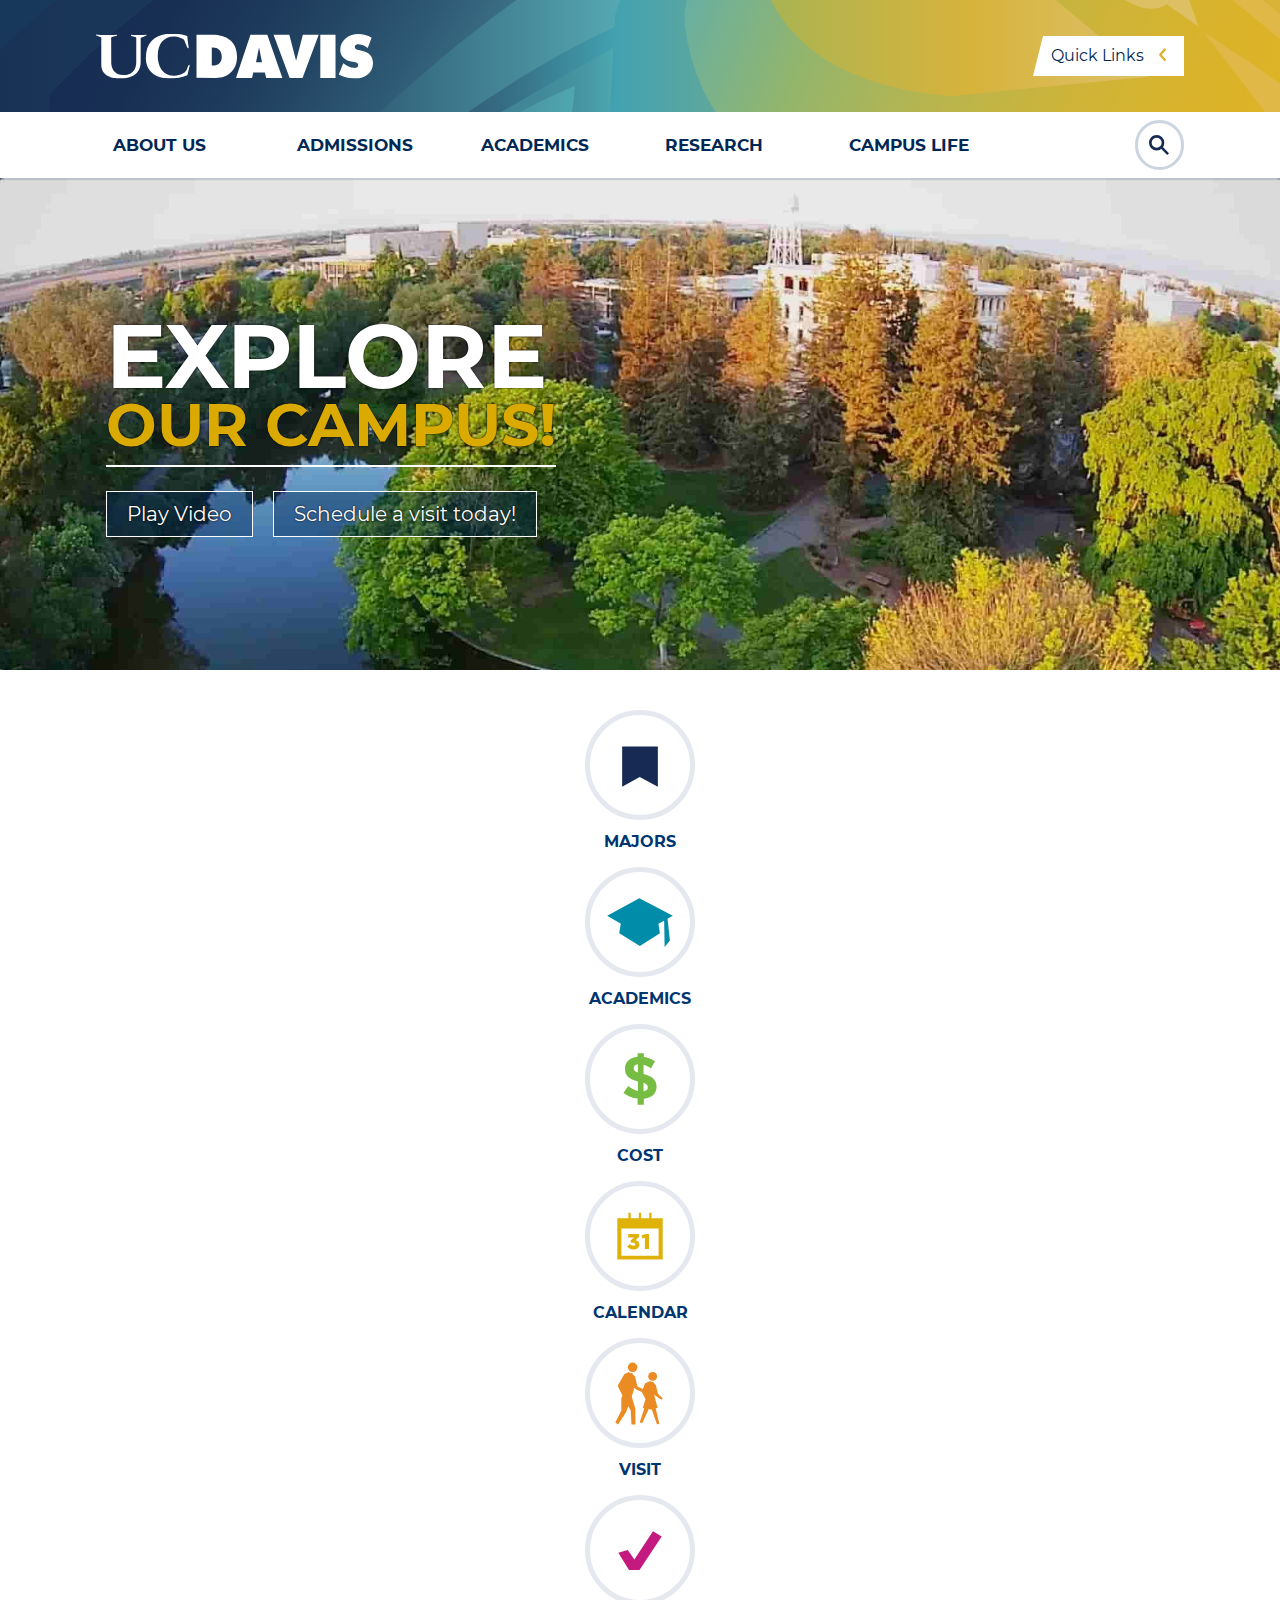
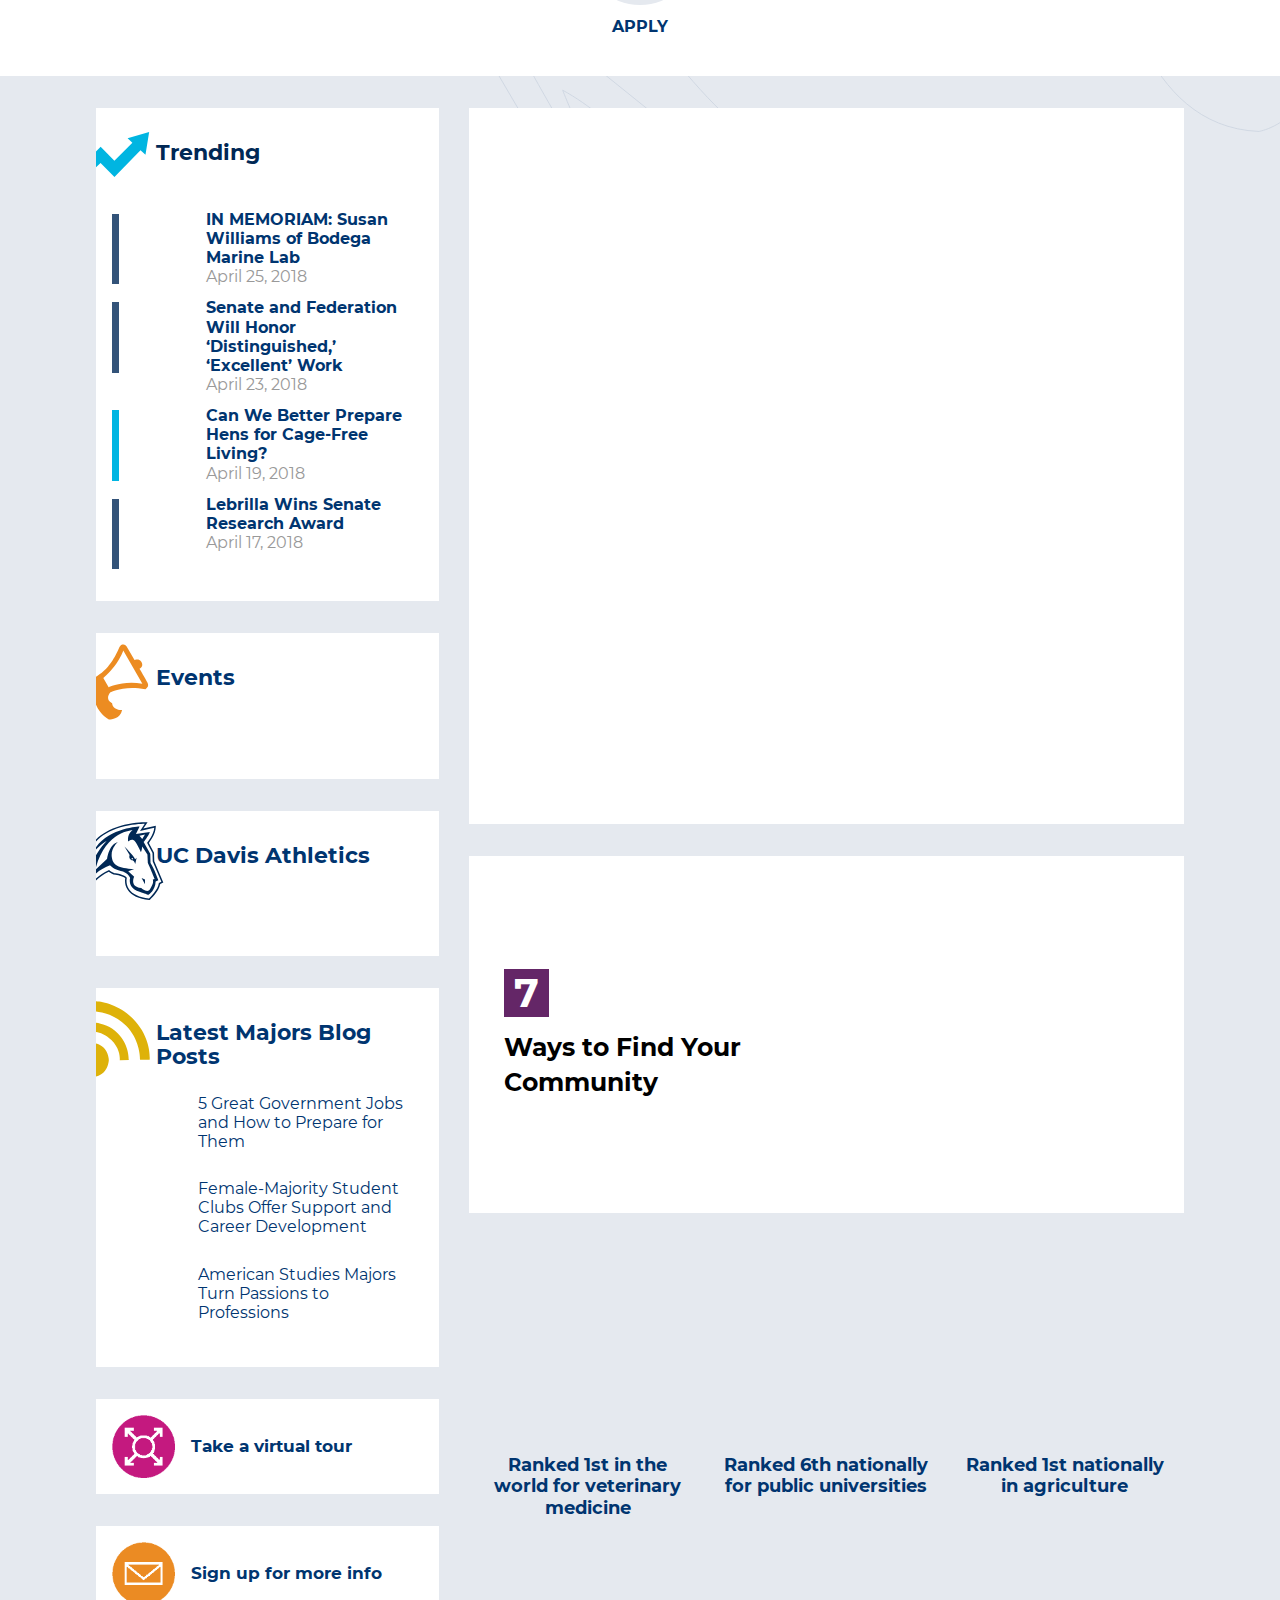
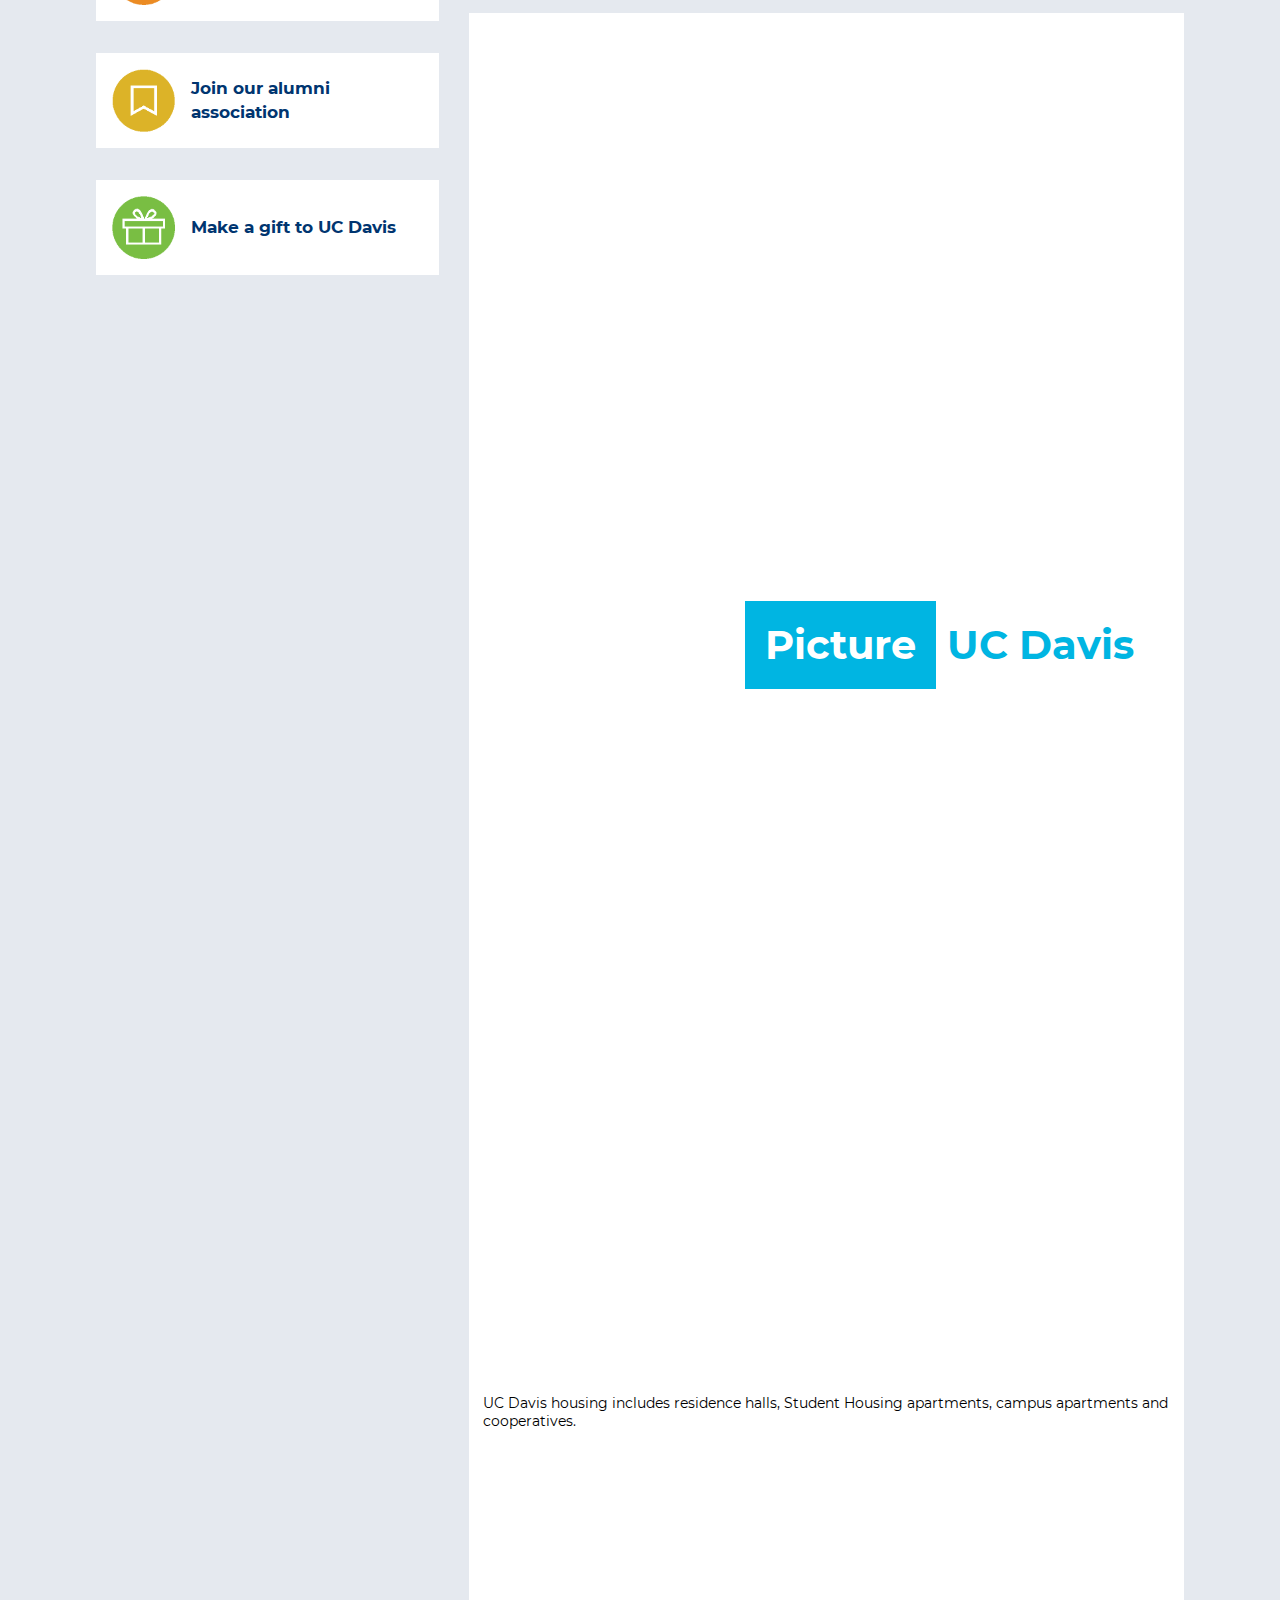
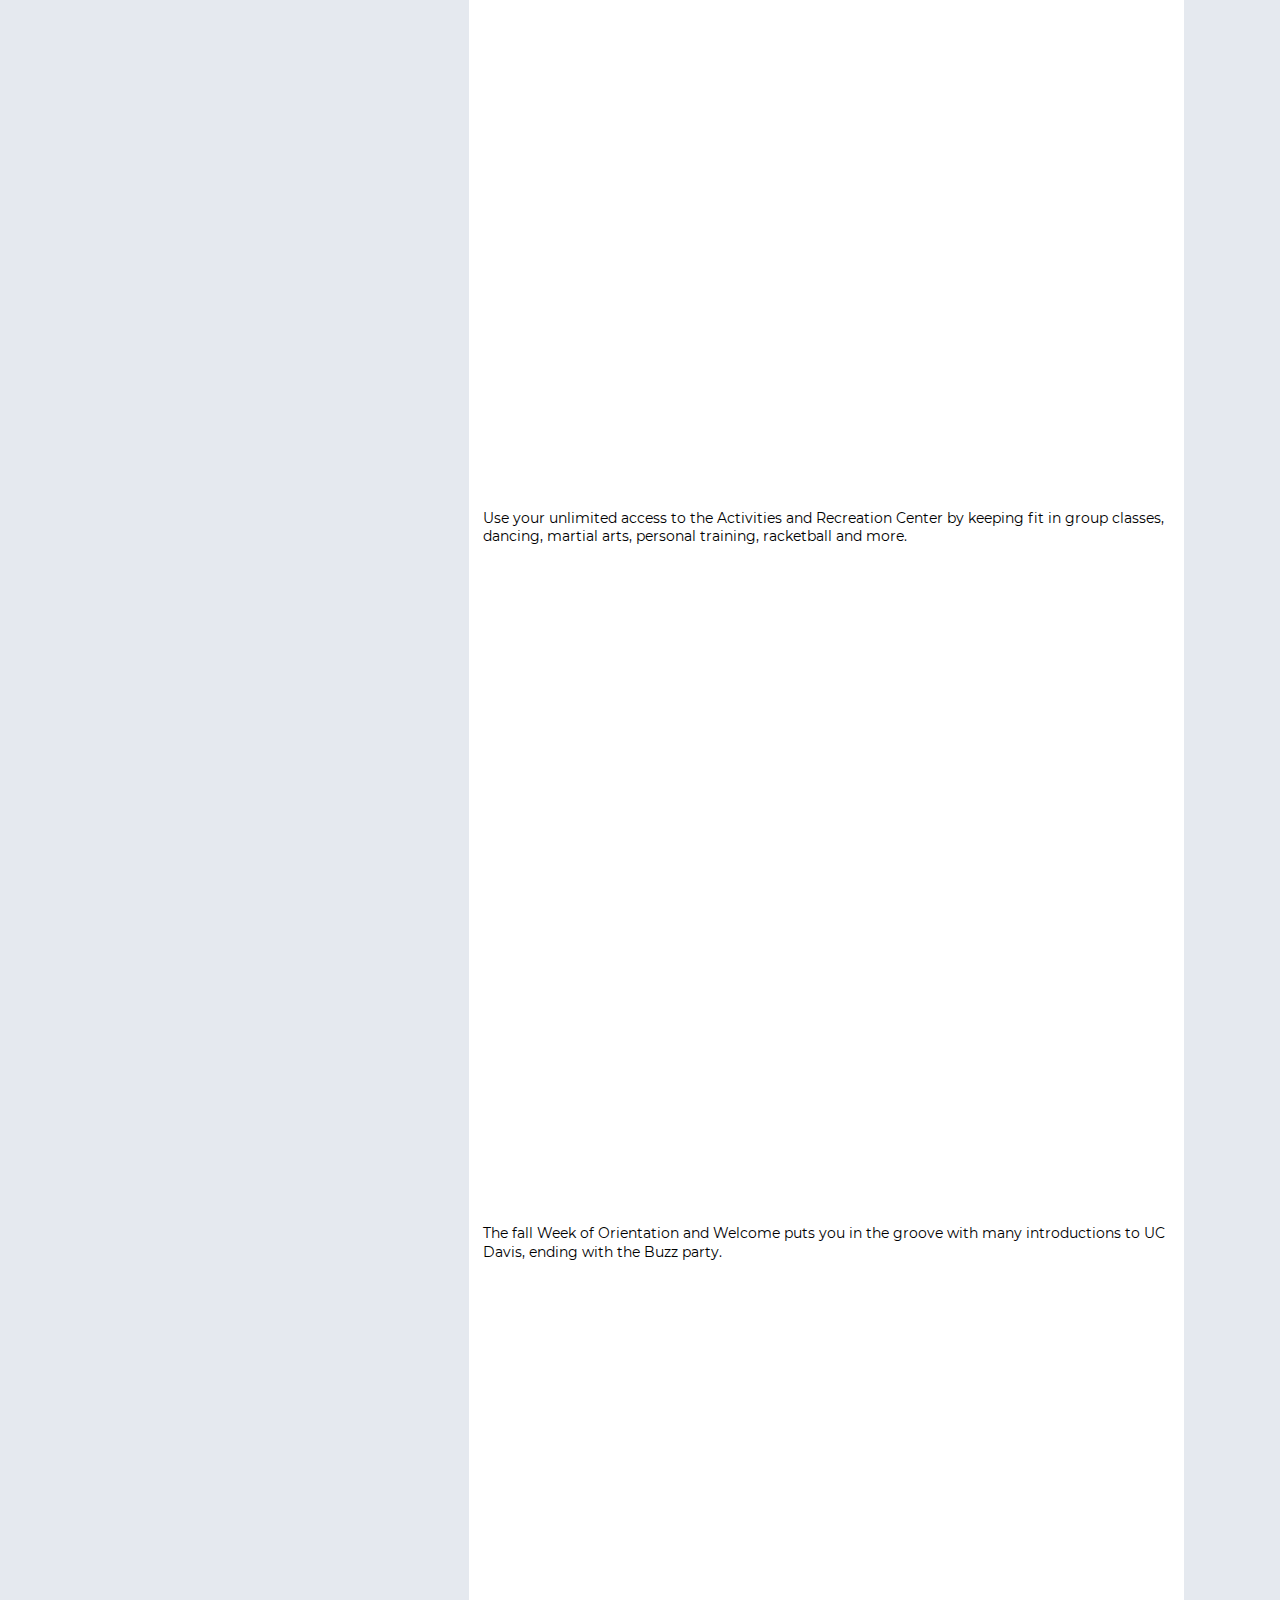
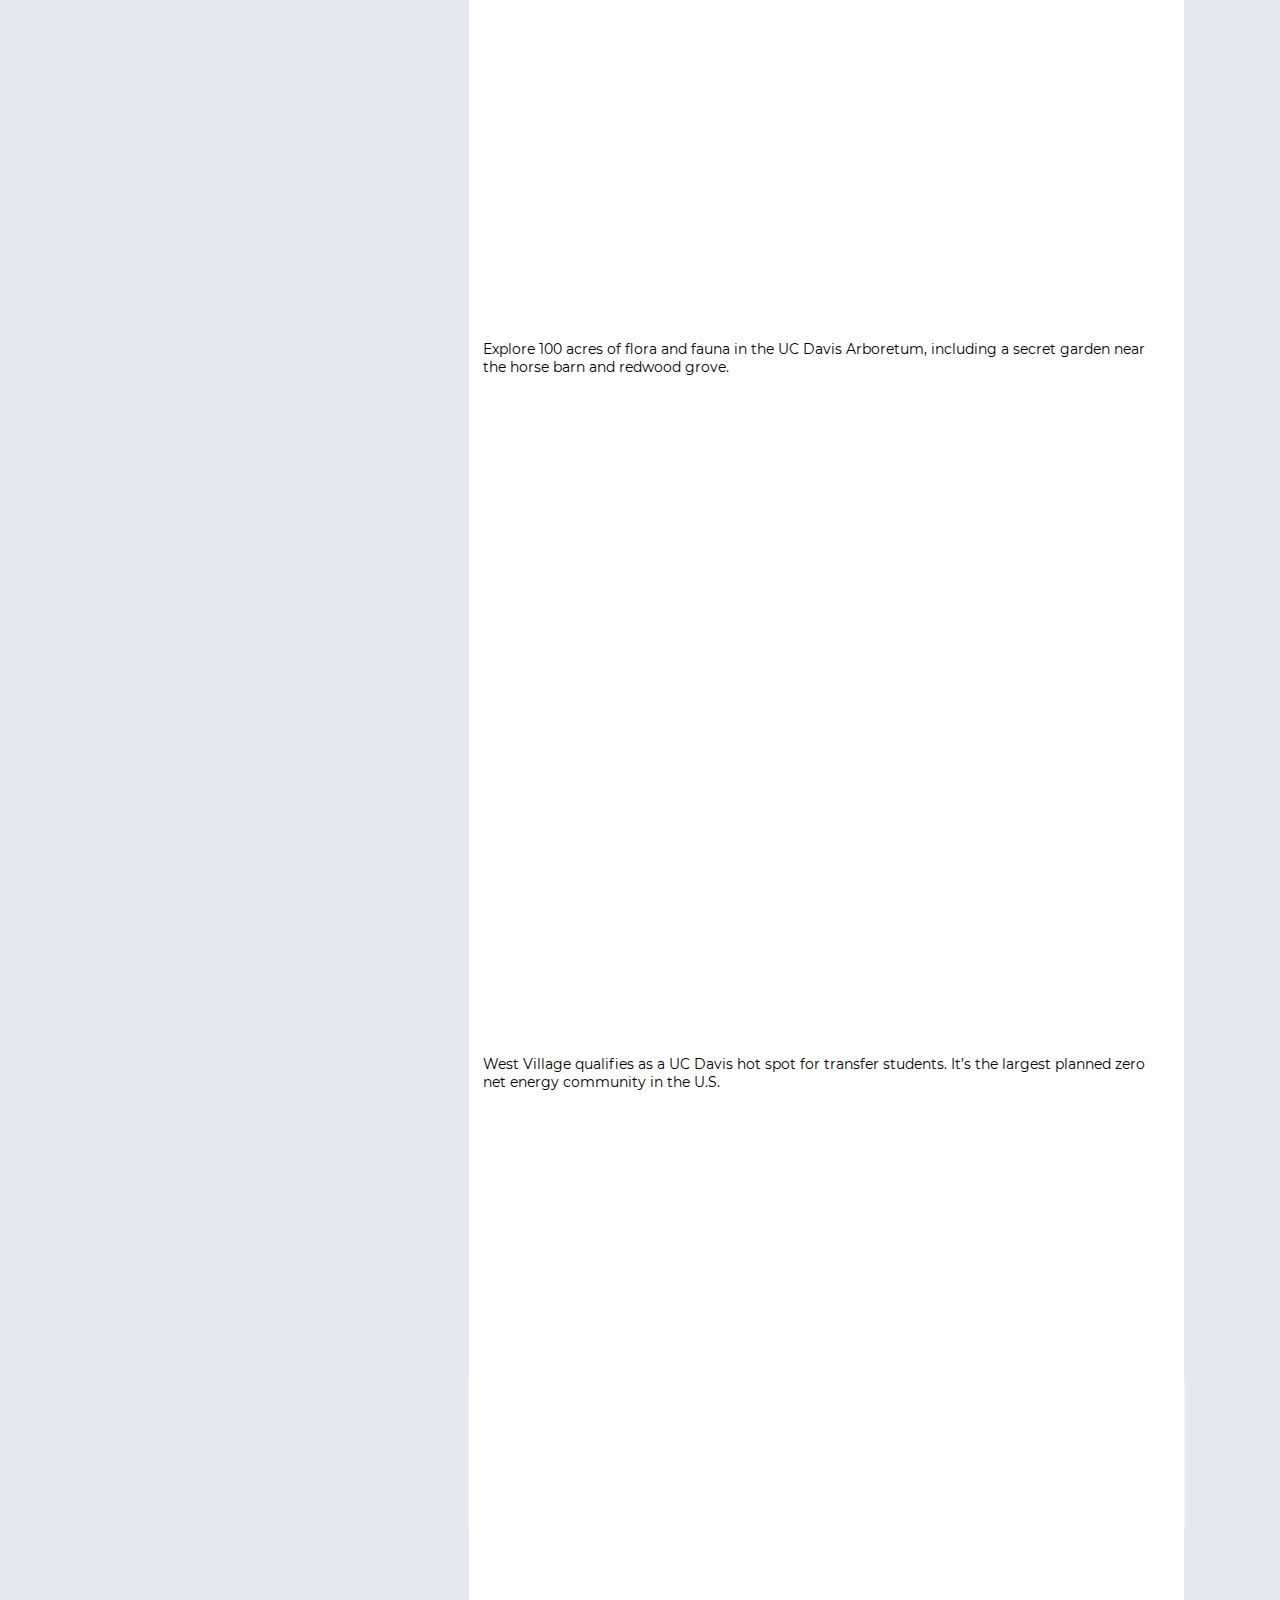
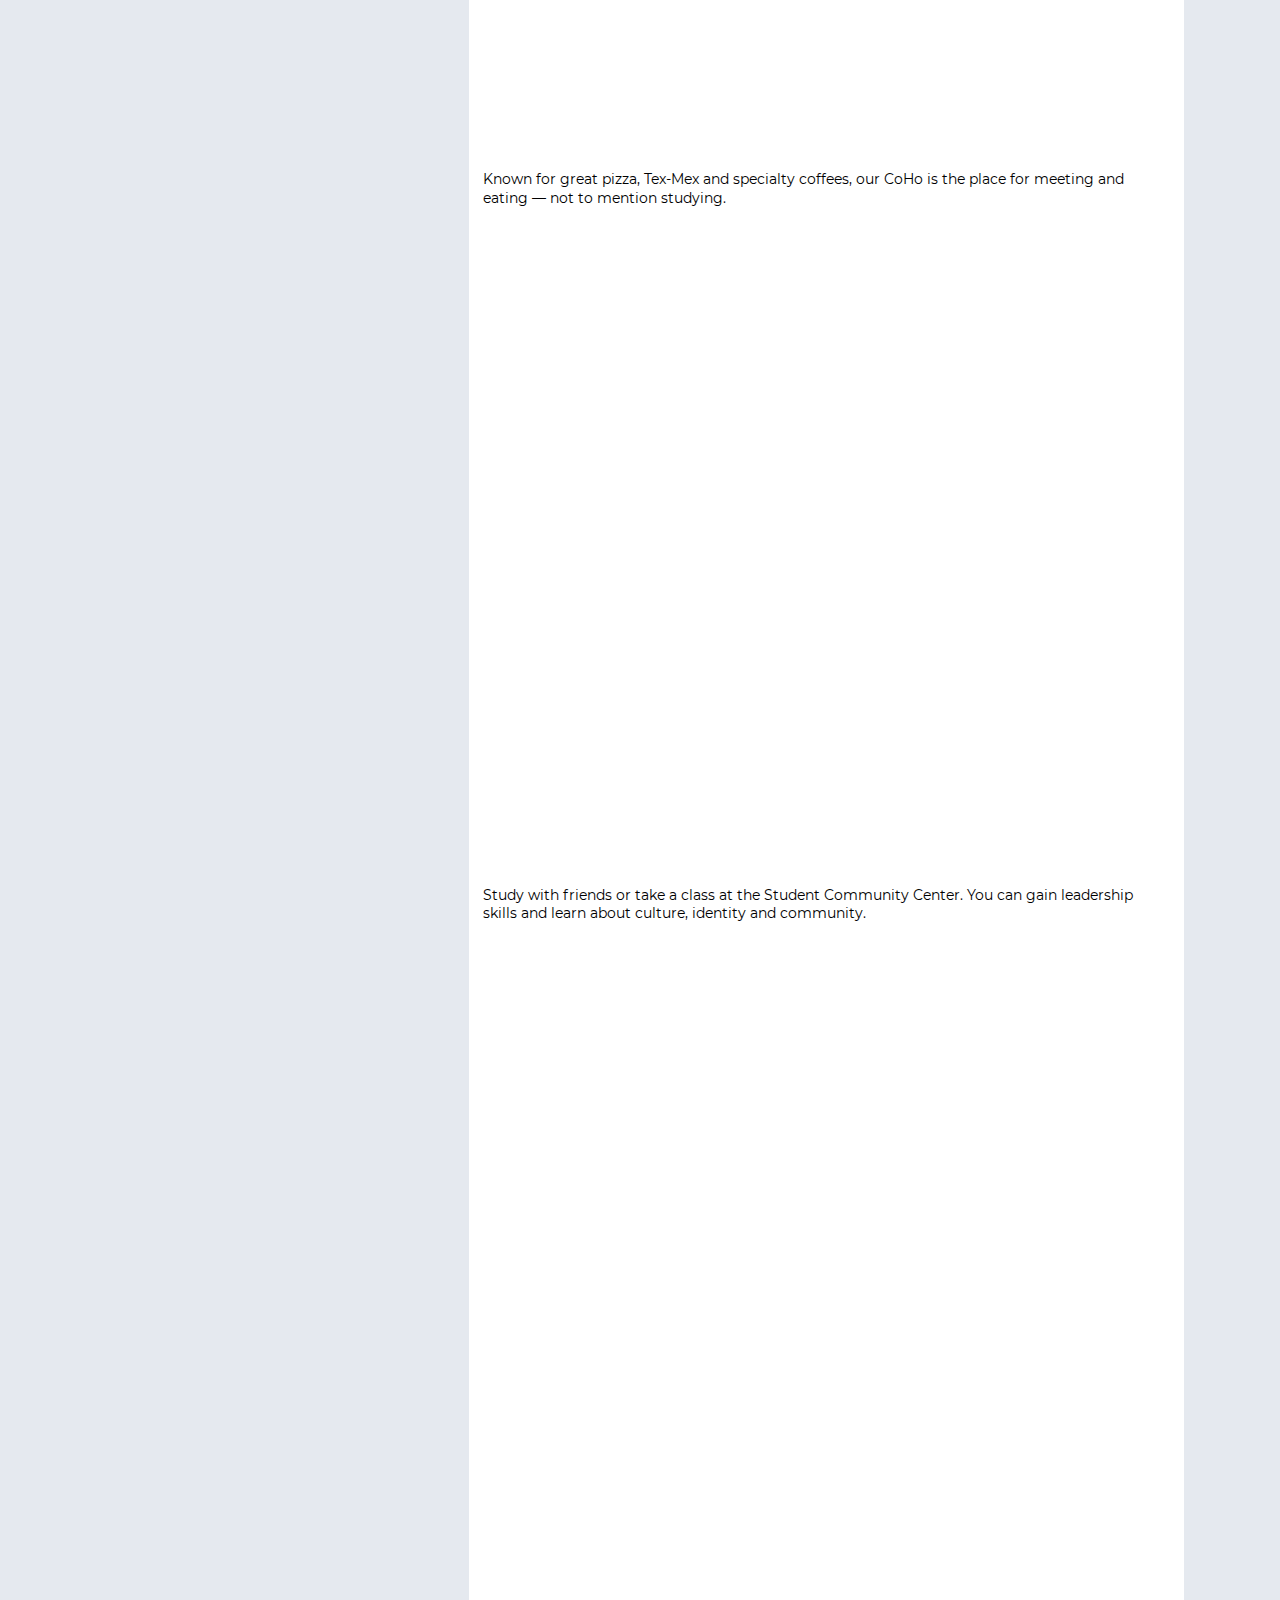
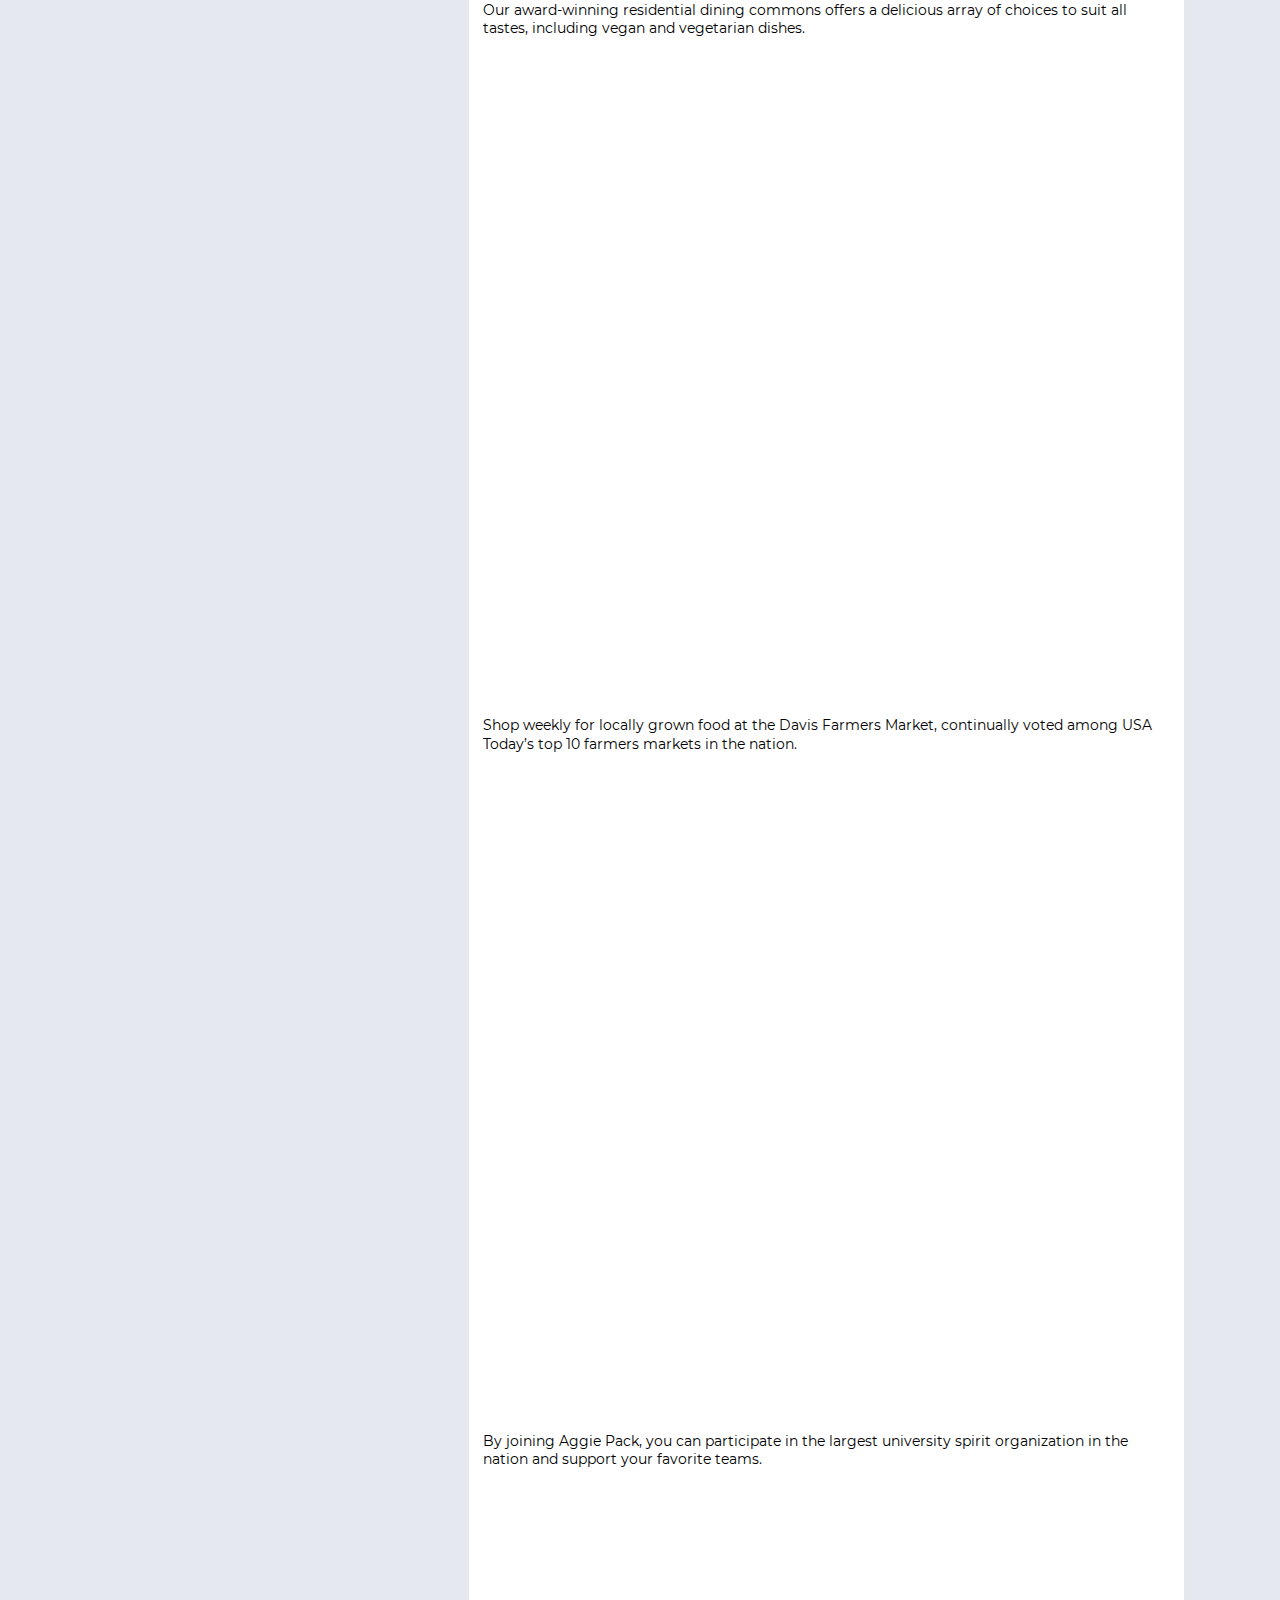
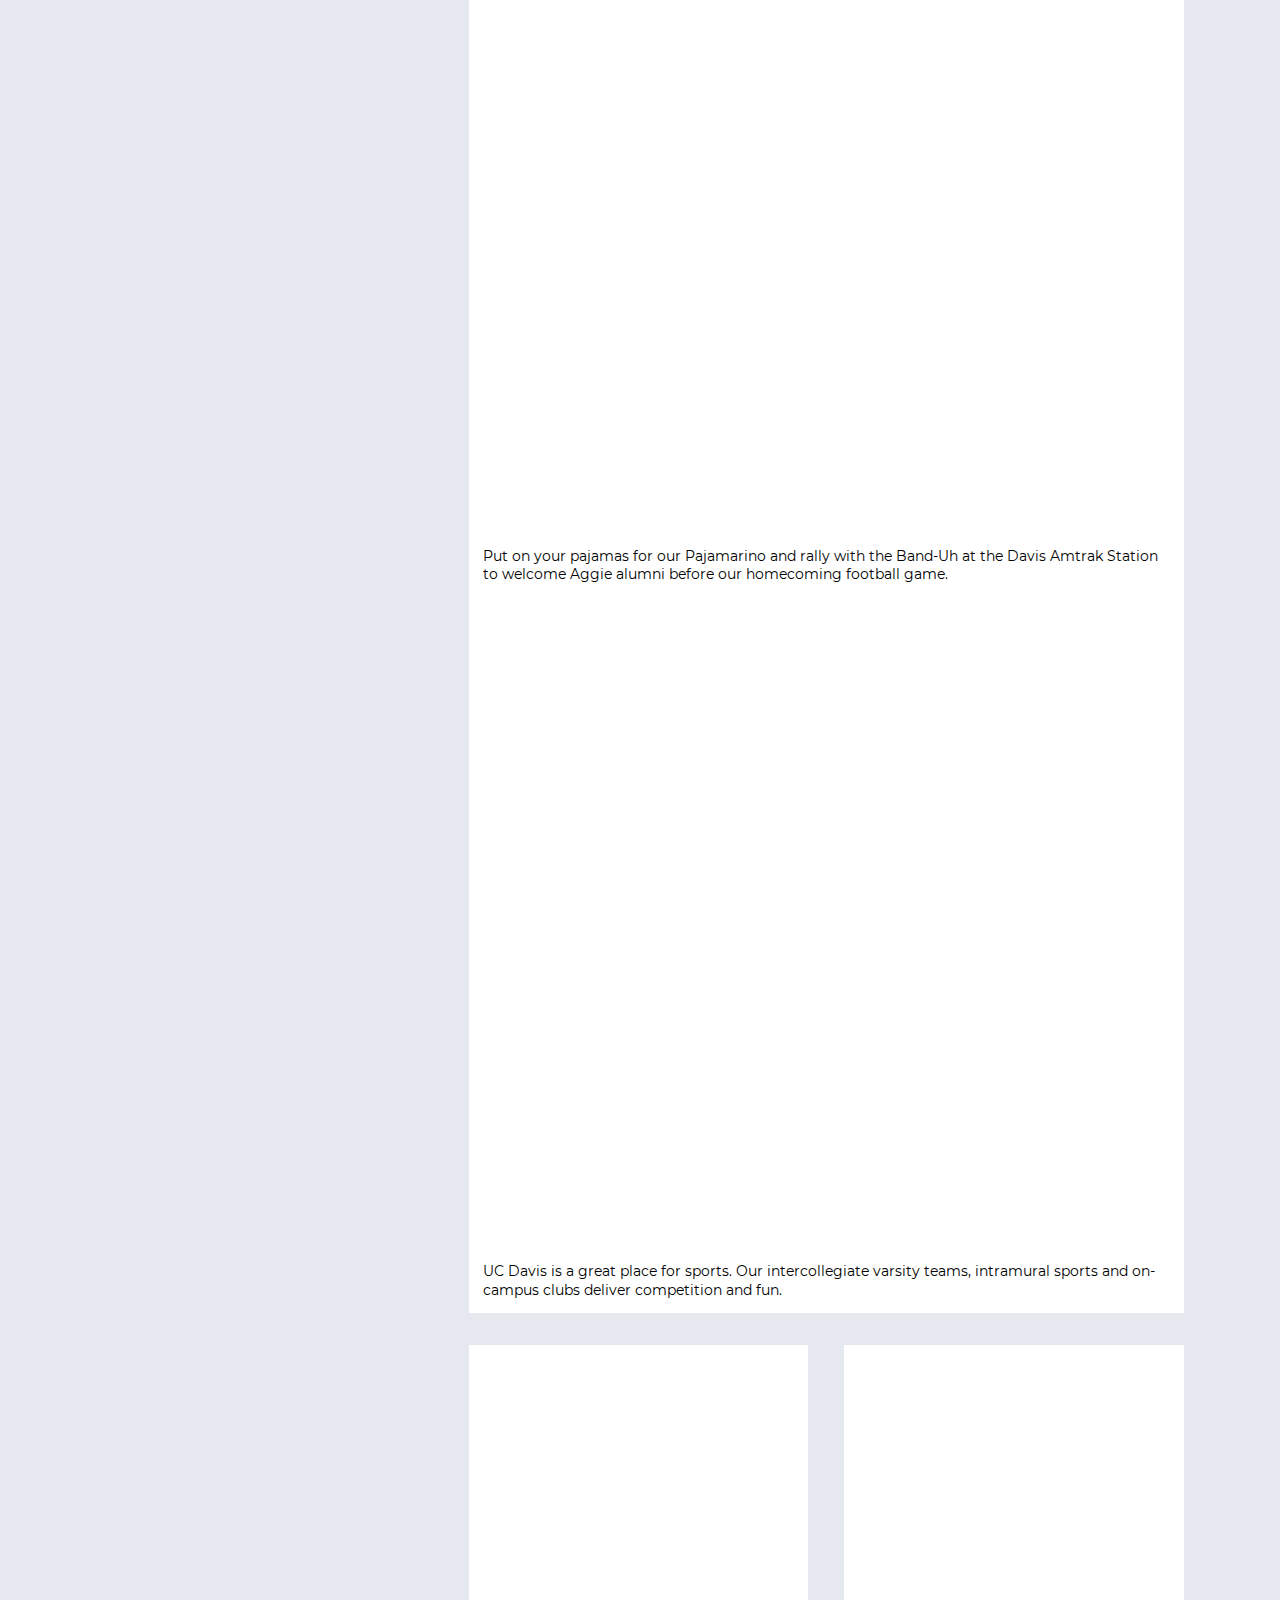
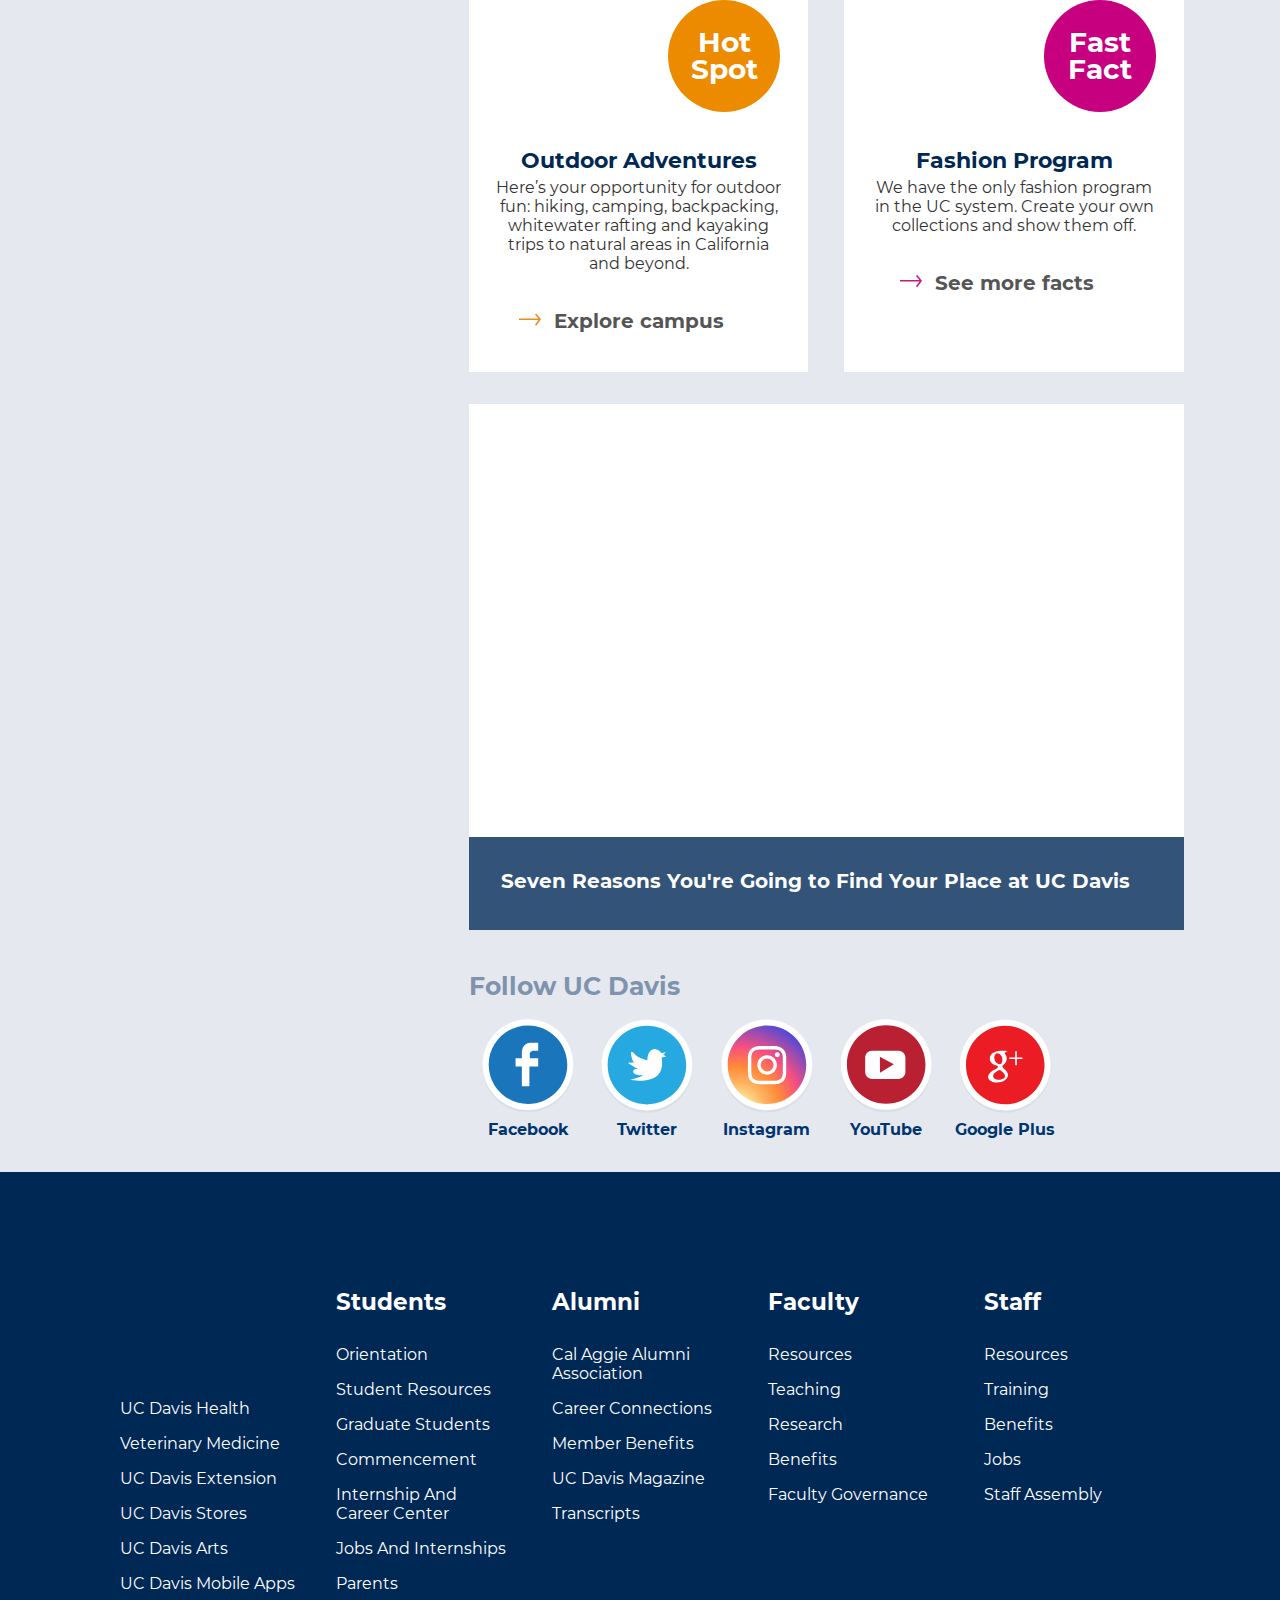
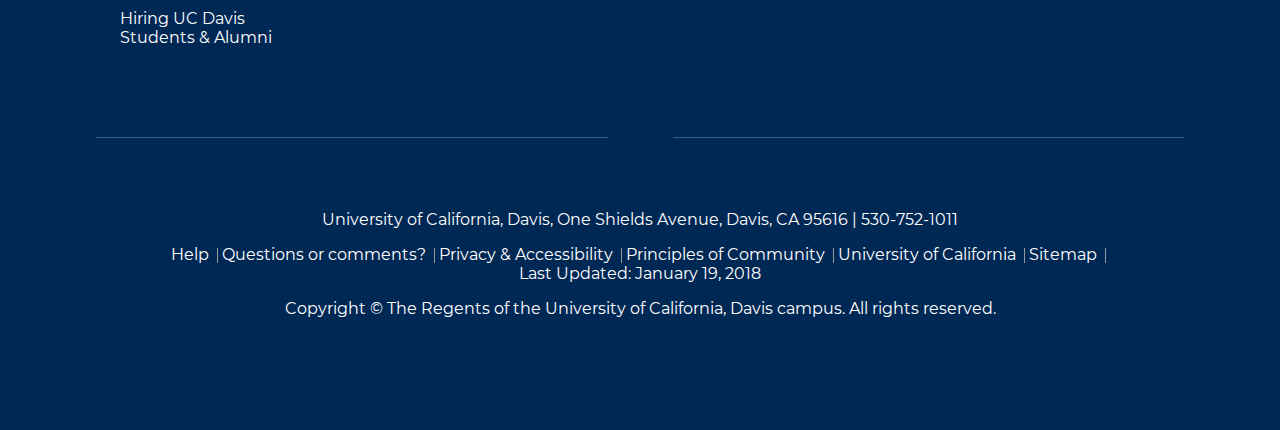
==== commit 525a005f: "compress js" ====
--- a/public/index.html
+++ b/public/index.html
@@ -1,2 +1,2 @@
-<!DOCTYPE html><!--[if IE 7]><html class="no-js lt-ie9 lt-ie8"dir=ltr lang=en><![endif]--><!--[if IE 8]><html class="no-js lt-ie9"dir=ltr lang=en><![endif]--><!--[if gt IE 8]><!--><html class=no-js dir=ltr lang=en prefix="fb: http://www.facebook.com/2008/fbml og: http://ogp.me/ns# article: http://ogp.me/ns/article# book: http://ogp.me/ns/book# profile: http://ogp.me/ns/profile# video: http://ogp.me/ns/video# product: http://ogp.me/ns/product# content: http://purl.org/rss/1.0/modules/content/ dc: http://purl.org/dc/terms/ foaf: http://xmlns.com/foaf/0.1/ rdfs: http://www.w3.org/2000/01/rdf-schema# sioc: http://rdfs.org/sioc/ns# sioct: http://rdfs.org/sioc/types# skos: http://www.w3.org/2004/02/skos/core# xsd: http://www.w3.org/2001/XMLSchema# schema: http://schema.org/"><!--<![endif]--><meta content="text/html;charset=utf-8"http-equiv=content-type><title>University of California, Davis | UC Davis</title><meta content="IE=edge,chrome=1"http-equiv=X-UA-Compatible><meta charset=utf-8><script>(window.NREUM||(NREUM={})).loader_config={xpid:"VQcCUFBWABABVVFWDwMAVA=="},window.NREUM||(NREUM={}),__nr_require=function(e,r,t){function o(n){if(!r[n]){var t=r[n]={exports:{}};e[n][0].call(t.exports,function(t){return o(e[n][1][t]||t)},t,t.exports)}return r[n].exports}if("function"==typeof __nr_require)return __nr_require;for(var n=0;n<t.length;n++)o(t[n]);return o}({1:[function(t,n,e){function r(t){try{s.console&&console.log(t)}catch(t){}}var o,i=t("ee"),a=t(15),s={};try{o=localStorage.getItem("__nr_flags").split(","),console&&"function"==typeof console.log&&(s.console=!0,-1!==o.indexOf("dev")&&(s.dev=!0),-1!==o.indexOf("nr_dev")&&(s.nrDev=!0))}catch(t){}s.nrDev&&i.on("internal-error",function(t){r(t.stack)}),s.dev&&i.on("fn-err",function(t,n,e){r(e.stack)}),s.dev&&(r("NR AGENT IN DEVELOPMENT MODE"),r("flags: "+a(s,function(t,n){return t}).join(", ")))},{}],2:[function(n,t,e){function i(t,n,e){this.message=t||"Uncaught error with no additional information",this.sourceURL=n,this.line=e}function a(t,n){var e=n?null:f.now();s("err",[t,e])}var s=n("handle"),c=n(16),r=n("ee"),f=n("loader"),o=n("gos"),u=window.onerror,d=!1,l="nr@seenError",h=0;f.features.err=!0,n(1),window.onerror=function(t,n,e,r,o){try{h?h-=1:a(o||new i(t,n,e),!0)}catch(t){try{s("ierr",[t,f.now(),!0])}catch(t){}}return"function"==typeof u&&u.apply(this,c(arguments))};try{throw new Error}catch(t){"stack"in t&&(n(8),n(7),"addEventListener"in window&&n(5),f.xhrWrappable&&n(9),d=!0)}r.on("fn-start",function(t,n,e){d&&(h+=1)}),r.on("fn-err",function(t,n,e){d&&!e[l]&&(o(e,l,function(){return!0}),this.thrown=!0,a(e))}),r.on("fn-end",function(){d&&!this.thrown&&0<h&&(h-=1)}),r.on("internal-error",function(t){s("ierr",[t,f.now(),!0])})},{}],3:[function(t,n,e){t("loader").features.ins=!0},{}],4:[function(t,n,e){function r(t){}if(window.performance&&window.performance.timing&&window.performance.getEntriesByType){var o=t("ee"),i=t("handle"),a=t(8),s=t(7),c="learResourceTimings",f="addEventListener",u="resourcetimingbufferfull",d="bstResource",l="resource",h="fn-start",p="fn-end",m="bstTimer",w="pushState",v=t("loader");v.features.stn=!0,t(6);var y=NREUM.o.EV;o.on(h,function(t,n){t[0]instanceof y&&(this.bstStart=v.now())}),o.on(p,function(t,n){var e=t[0];e instanceof y&&i("bst",[e,n,this.bstStart,v.now()])}),a.on(h,function(t,n,e){this.bstStart=v.now(),this.bstType=e}),a.on(p,function(t,n){i(m,[n,this.bstStart,v.now(),this.bstType])}),s.on(h,function(){this.bstStart=v.now()}),s.on(p,function(t,n){i(m,[n,this.bstStart,v.now(),"requestAnimationFrame"])}),o.on(w+"-start",function(t){this.time=v.now(),this.startPath=location.pathname+location.hash}),o.on(w+"-end",function(t){i("bstHist",[location.pathname+location.hash,this.startPath,this.time])}),f in window.performance&&(window.performance["c"+c]?window.performance[f](u,function(t){i(d,[window.performance.getEntriesByType(l)]),window.performance["c"+c]()},!1):window.performance[f]("webkit"+u,function(t){i(d,[window.performance.getEntriesByType(l)]),window.performance["webkitC"+c]()},!1)),document[f]("scroll",r,{passive:!0}),document[f]("keypress",r,!1),document[f]("click",r,!1)}},{}],5:[function(t,n,e){function r(t){for(var n=t;n&&!n.hasOwnProperty(u);)n=Object.getPrototypeOf(n);n&&o(n)}function o(t){s.inPlace(t,[u,d],"-",i)}function i(t,n){return t[1]}var a=t("ee").get("events"),s=t(18)(a,!0),c=t("gos"),f=XMLHttpRequest,u="addEventListener",d="removeEventListener";n.exports=a,"getPrototypeOf"in Object?(r(document),r(window),r(f.prototype)):f.prototype.hasOwnProperty(u)&&(o(window),o(f.prototype)),a.on(u+"-start",function(t,n){var e=t[1],r=c(e,"nr@wrapped",function(){var t={object:function(){if("function"==typeof e.handleEvent)return e.handleEvent.apply(e,arguments)},function:e}[typeof e];return t?s(t,"fn-",null,t.name||"anonymous"):e});this.wrapped=t[1]=r}),a.on(d+"-start",function(t){t[1]=this.wrapped||t[1]})},{}],6:[function(t,n,e){var r=t("ee").get("history"),o=t(18)(r);n.exports=r,o.inPlace(window.history,["pushState","replaceState"],"-")},{}],7:[function(t,n,e){var r=t("ee").get("raf"),o=t(18)(r),i="equestAnimationFrame";n.exports=r,o.inPlace(window,["r"+i,"mozR"+i,"webkitR"+i,"msR"+i],"raf-"),r.on("raf-start",function(t){t[0]=o(t[0],"fn-")})},{}],8:[function(t,n,e){var r=t("ee").get("timer"),o=t(18)(r),i="setTimeout",a="setInterval",s="clearTimeout";n.exports=r,o.inPlace(window,[i,"setImmediate"],i+"-"),o.inPlace(window,[a],a+"-"),o.inPlace(window,[s,"clearImmediate"],s+"-"),r.on(a+"-start",function(t,n,e){t[0]=o(t[0],"fn-",null,e)}),r.on(i+"-start",function(t,n,e){this.method=e,this.timerDuration=isNaN(t[1])?0:+t[1],t[0]=o(t[0],"fn-",this,e)})},{}],9:[function(t,n,e){function r(t,n){f.inPlace(n,["onreadystatechange"],"fn-",a)}function o(){var t=c.context(this);3<this.readyState&&!t.resolved&&(t.resolved=!0,c.emit("xhr-resolved",[],this)),f.inPlace(this,w,"fn-",a)}function i(){for(var t=0;t<v.length;t++)r(0,v[t]);v.length&&(v=[])}function a(t,n){return n}t(5);var s=t("ee"),c=s.get("xhr"),f=t(18)(c),u=NREUM.o,d=u.XHR,l=u.MO,h=u.PR,p=u.SI,m="readystatechange",w=["onload","onerror","onabort","onloadstart","onloadend","onprogress","ontimeout"],v=[];n.exports=c;var y=window.XMLHttpRequest=function(t){var n=new d(t);try{c.emit("new-xhr",[n],n),n.addEventListener(m,o,!1)}catch(t){try{c.emit("internal-error",[t])}catch(t){}}return n};if(function(t,n){for(var e in t)n[e]=t[e]}(d,y),y.prototype=d.prototype,f.inPlace(y.prototype,["open","send"],"-xhr-",a),c.on("send-xhr-start",function(t,n){var e;r(0,n),e=n,v.push(e),l&&(g?g.then(i):p?p(i):(b=-b,x.data=b))}),c.on("open-xhr-start",r),l){var g=h&&h.resolve();if(!p&&!h){var b=1,x=document.createTextNode(b);new l(i).observe(x,{characterData:!0})}}else s.on("fn-end",function(t){t[0]&&t[0].type===m||i()})},{}],10:[function(t,n,e){function r(t){var n=this.params,e=this.metrics;if(!this.ended){this.ended=!0;for(var r=0;r<u;r++)t.removeEventListener(f[r],this.listener,!1);if(!n.aborted){if(e.duration=s.now()-this.startTime,4===t.readyState){n.status=t.status;var o=function(t,n){var e=t.responseType;if("json"===e&&null!==n)return n;var r="arraybuffer"===e||"blob"===e||"json"===e?t.response:t.responseText;return l(r)}(t,this.lastSize);if(o&&(e.rxSize=o),this.sameOrigin){var i=t.getResponseHeader("X-NewRelic-App-Data");i&&(n.cat=i.split(", ").pop())}}else n.status=0;e.cbTime=this.cbTime,c.emit("xhr-done",[t],t),a("xhr",[n,e,this.startTime])}}}var s=t("loader");if(s.xhrWrappable){var a=t("handle"),i=t(11),c=t("ee"),f=["load","error","abort","timeout"],u=f.length,o=t("id"),d=t(14),l=t(13),h=window.XMLHttpRequest;s.features.xhr=!0,t(9),c.on("new-xhr",function(t){var n=this;n.totalCbs=0,n.called=0,n.cbTime=0,n.end=r,n.ended=!1,n.xhrGuids={},n.lastSize=null,d&&(34<d||d<10)||window.opera||t.addEventListener("progress",function(t){n.lastSize=t.loaded},!1)}),c.on("open-xhr-start",function(t){var n,e,r,o;this.params={method:t[0]},n=this,e=t[1],r=i(e),(o=n.params).host=r.hostname+":"+r.port,o.pathname=r.pathname,n.sameOrigin=r.sameOrigin,this.metrics={}}),c.on("open-xhr-end",function(t,n){"loader_config"in NREUM&&"xpid"in NREUM.loader_config&&this.sameOrigin&&n.setRequestHeader("X-NewRelic-ID",NREUM.loader_config.xpid)}),c.on("send-xhr-start",function(t,n){var e=this.metrics,r=t[0],o=this;if(e&&r){var i=l(r);i&&(e.txSize=i)}this.startTime=s.now(),this.listener=function(t){try{"abort"===t.type&&(o.params.aborted=!0),("load"!==t.type||o.called===o.totalCbs&&(o.onloadCalled||"function"!=typeof n.onload))&&o.end(n)}catch(t){try{c.emit("internal-error",[t])}catch(t){}}};for(var a=0;a<u;a++)n.addEventListener(f[a],this.listener,!1)}),c.on("xhr-cb-time",function(t,n,e){this.cbTime+=t,n?this.onloadCalled=!0:this.called+=1,this.called!==this.totalCbs||!this.onloadCalled&&"function"==typeof e.onload||this.end(e)}),c.on("xhr-load-added",function(t,n){var e=""+o(t)+!!n;this.xhrGuids&&!this.xhrGuids[e]&&(this.xhrGuids[e]=!0,this.totalCbs+=1)}),c.on("xhr-load-removed",function(t,n){var e=""+o(t)+!!n;this.xhrGuids&&this.xhrGuids[e]&&(delete this.xhrGuids[e],this.totalCbs-=1)}),c.on("addEventListener-end",function(t,n){n instanceof h&&"load"===t[0]&&c.emit("xhr-load-added",[t[1],t[2]],n)}),c.on("removeEventListener-end",function(t,n){n instanceof h&&"load"===t[0]&&c.emit("xhr-load-removed",[t[1],t[2]],n)}),c.on("fn-start",function(t,n,e){n instanceof h&&("onload"===e&&(this.onload=!0),("load"===(t[0]&&t[0].type)||this.onload)&&(this.xhrCbStart=s.now()))}),c.on("fn-end",function(t,n){this.xhrCbStart&&c.emit("xhr-cb-time",[s.now()-this.xhrCbStart,this.onload,n],n)})}},{}],11:[function(t,n,e){n.exports=function(t){var n=document.createElement("a"),e=window.location,r={};n.href=t,r.port=n.port;var o=n.href.split("://");!r.port&&o[1]&&(r.port=o[1].split("index.html")[0].split("@").pop().split(":")[1]),r.port&&"0"!==r.port||(r.port="https"===o[0]?"443":"80"),r.hostname=n.hostname||e.hostname,r.pathname=n.pathname,r.protocol=o[0],"/"!==r.pathname.charAt(0)&&(r.pathname="/"+r.pathname);var i=!n.protocol||":"===n.protocol||n.protocol===e.protocol,a=n.hostname===document.domain&&n.port===e.port;return r.sameOrigin=i&&(!n.hostname||a),r}},{}],12:[function(t,n,e){function r(){}function o(t,n,e){return function(){return i(t,[f.now()].concat(s(arguments)),n?null:this,e),n?void 0:this}}var i=t("handle"),a=t(15),s=t(16),c=t("ee").get("tracer"),f=t("loader"),u=NREUM;void 0===window.newrelic&&(newrelic=u);var d="api-",l=d+"ixn-";a(["setPageViewName","setCustomAttribute","setErrorHandler","finished","addToTrace","inlineHit","addRelease"],function(t,n){u[n]=o(d+n,!0,"api")}),u.addPageAction=o(d+"addPageAction",!0),u.setCurrentRouteName=o(d+"routeName",!0),n.exports=newrelic,u.interaction=function(){return(new r).get()};var h=r.prototype={createTracer:function(t,n){var e={},r=this,o="function"==typeof n;return i(l+"tracer",[f.now(),t,e],r),function(){if(c.emit((o?"":"no-")+"fn-start",[f.now(),r,o],e),o)try{return n.apply(this,arguments)}catch(t){throw c.emit("fn-err",[arguments,this,t],e),t}finally{c.emit("fn-end",[f.now()],e)}}}};a("setName,setAttribute,save,ignore,onEnd,getContext,end,get".split(","),function(t,n){h[n]=o(l+n)}),newrelic.noticeError=function(t){"string"==typeof t&&(t=new Error(t)),i("err",[t,f.now()])}},{}],13:[function(t,n,e){n.exports=function(t){if("string"==typeof t&&t.length)return t.length;if("object"==typeof t){if("undefined"!=typeof ArrayBuffer&&t instanceof ArrayBuffer&&t.byteLength)return t.byteLength;if("undefined"!=typeof Blob&&t instanceof Blob&&t.size)return t.size;if(!("undefined"!=typeof FormData&&t instanceof FormData))try{return JSON.stringify(t).length}catch(t){return}}}},{}],14:[function(t,n,e){var r=0,o=navigator.userAgent.match(/Firefox[\/\s](\d+\.\d+)/);o&&(r=+o[1]),n.exports=r},{}],15:[function(t,n,e){var i=Object.prototype.hasOwnProperty;n.exports=function(t,n){var e=[],r="",o=0;for(r in t)i.call(t,r)&&(e[o]=n(r,t[r]),o+=1);return e}},{}],16:[function(t,n,e){n.exports=function(t,n,e){n||(n=0),void 0===e&&(e=t?t.length:0);for(var r=-1,o=e-n||0,i=Array(o<0?0:o);++r<o;)i[r]=t[n+r];return i}},{}],17:[function(t,n,e){n.exports={exists:void 0!==window.performance&&window.performance.timing&&void 0!==window.performance.timing.navigationStart}},{}],18:[function(t,n,e){function d(t){return!(t&&t instanceof Function&&t.apply&&!t[h])}var r=t("ee"),l=t(16),h="nr@original",p=Object.prototype.hasOwnProperty,a=!1;n.exports=function(o,i){function c(o,i,a,s){function t(){var n,e,r,t;try{e=this,n=l(arguments),r="function"==typeof a?a(n,e):a||{}}catch(t){u([t,"",[n,e,s],r])}f(i+"start",[n,e,s],r);try{return t=o.apply(e,n)}catch(t){throw f(i+"err",[n,e,t],r),t}finally{f(i+"end",[n,e,t],r)}}return d(o)?o:(i||(i=""),function(e,t){if(Object.defineProperty&&Object.keys)try{var n=Object.keys(e);return n.forEach(function(n){Object.defineProperty(t,n,{get:function(){return e[n]},set:function(t){return e[n]=t}})})}catch(t){u([t])}for(var r in e)p.call(e,r)&&(t[r]=e[r])}(t[h]=o,t),t)}function f(n,e,r){if(!a||i){var t=a;a=!0;try{o.emit(n,e,r,i)}catch(t){u([t,n,e,r])}a=t}}function u(t){try{o.emit("internal-error",t)}catch(t){}}return o||(o=r),c.inPlace=function(t,n,e,r){e||(e="");var o,i,a,s="-"===e.charAt(0);for(a=0;a<n.length;a++)d(o=t[i=n[a]])||(t[i]=c(o,s?i+e:e,r,i))},c.flag=h,c}},{}],ee:[function(t,n,e){function o(){}function i(){return new o}function a(){(m.api||m.feature)&&(v.aborted=!0,m=v.backlog={})}var s="nr@context",c=t("gos"),p=t(15),m={},w={},v=n.exports=function n(f){function u(t){return t&&t instanceof o?t:t?c(t,s,i):i()}function e(t,n,e,r){if(!v.aborted||r){f&&f(t,n,e);for(var o=u(e),i=d(t),a=i.length,s=0;s<a;s++)i[s].apply(o,n);var c=m[l[t]];return c&&c.push([h,t,n,o]),o}}function d(t){return r[t]||[]}var r={},l={},h={on:function(t,n){r[t]=d(t).concat(n)},emit:e,get:function(t){return w[t]=w[t]||n(e)},listeners:d,context:u,buffer:function(t,e){p(t,function(t,n){e=e||"feature",(l[n]=e)in m||(m[e]=[])})},abort:a,aborted:!1};return h}();v.backlog=m},{}],gos:[function(t,n,e){var o=Object.prototype.hasOwnProperty;n.exports=function(t,n,e){if(o.call(t,n))return t[n];var r=e();if(Object.defineProperty&&Object.keys)try{return Object.defineProperty(t,n,{value:r,writable:!0,enumerable:!1}),r}catch(t){}return t[n]=r}},{}],handle:[function(t,n,e){function r(t,n,e,r){o.buffer([t],r),o.emit(t,n,e)}var o=t("ee").get("handle");(n.exports=r).ee=o},{}],id:[function(t,n,e){var r=1,o="nr@id",i=t("gos");n.exports=function(t){var n=typeof t;return!t||"object"!==n&&"function"!==n?-1:t===window?0:i(t,o,function(){return r++})}},{}],loader:[function(t,n,e){function r(){if(!b++){var e=g.info=NREUM.info,t=d.getElementsByTagName("script")[0];if(setTimeout(f.abort,3e4),!(e&&e.licenseKey&&e.applicationID&&t))return f.abort();c(v,function(t,n){e[t]||(e[t]=n)}),s("mark",["onload",i()+g.offset],null,"api");var n=d.createElement("script");n.src="https://"+e.agent,t.parentNode.insertBefore(n,t)}}function o(){s("mark",["domContent",i()+g.offset],null,"api")}function i(){return x.exists&&performance.now?Math.round(performance.now()):(a=Math.max((new Date).getTime(),a))-g.offset}var a=(new Date).getTime(),s=t("handle"),c=t(15),f=t("ee"),u=window,d=u.document,l="addEventListener",h="attachEvent",p=u.XMLHttpRequest,m=p&&p.prototype;NREUM.o={ST:setTimeout,SI:u.setImmediate,CT:clearTimeout,XHR:p,REQ:u.Request,EV:u.Event,PR:u.Promise,MO:u.MutationObserver};var w=""+location,v={beacon:"bam.nr-data.net",errorBeacon:"bam.nr-data.net",agent:"js-agent.newrelic.com/nr-1071.min.js"},y=p&&m&&m[l]&&!/CriOS/.test(navigator.userAgent),g=n.exports={offset:a,now:i,origin:w,features:{},xhrWrappable:y};t(12),d[l]?(d[l]("DOMContentLoaded",o,!1),u[l]("load",r,!1)):(d[h]("onreadystatechange",function(){"complete"===d.readyState&&o()}),u[h]("onload",r)),s("mark",["firstbyte",a],null,"api");var b=0,x=t(17)},{}]},{},["loader",2,10,4,3])</script><link href=apple-touch-icon-76x76.png rel=apple-touch-icon sizes=76x76><link href=apple-touch-icon-57x57.png rel=apple-touch-icon sizes=57x57><meta content=on http-equiv=cleartype><link href=apple-touch-icon-180x180.png rel=apple-touch-icon sizes=180x180><link href=favicon.ico rel="shortcut icon"type=image/vnd.microsoft.icon><link href=apple-touch-icon-120x120.png rel=apple-touch-icon sizes=120x120><link href=apple-touch-icon-precomposed-144x144.png rel=apple-touch-icon-precomposed sizes=144x144><link href=apple-touch-icon-152x152.png rel=apple-touch-icon sizes=152x152><link href=apple-touch-icon-precomposed.png rel=apple-touch-icon-precomposed><link href=http://www.w3.org/1999/xhtml/vocab rel=profile><link href=apple-touch-icon-114x114.png rel=apple-touch-icon sizes=114x114><meta content=true name=HandheldFriendly><meta content=width name=MobileOptimized><link href=apple-touch-icon-60x60.png rel=apple-touch-icon sizes=60x60><meta content=e005d1a3a4c5f9541b86a46b41307019 name=p:domain_verify><link href=apple-touch-icon-72x72.png rel=apple-touch-icon sizes=72x72><link href=apple-touch-icon-144x144.png rel=apple-touch-icon sizes=144x144><meta content=yes http-equiv=apple-mobile-web-app-capable><meta content="UC Davis is one of the world's leading cross-disciplinary research and teaching institutions, located in Davis, California. Check out our latest videos and news."name=description><meta content="UC Davis is one of the world's leading cross-disciplinary research and teaching institutions, located in Davis, California. Check out our latest videos and news."name=abstract><meta content="UC Davis, University, California, Davis, veterinary medicine, sciences, medicine, business, law, engineering, humanities, nursing, education, california, news, events, undergraduates, graduate students, UC Davis Campaign"name=keywords><meta content="follow, index"name=robots><meta content=general name=rating><meta content="width=device-width"name=viewport><meta content=origin name=referrer><meta content="Drupal 7 (http://drupal.org)"name=generator><meta content="Copyright UC Davis, 2018."name=rights><link href=index.html rel=canonical><link href=index.html rel=shortlink><meta content=EN http-equiv=content-language><meta content=3232422 property=fb:admins><meta content=754113127958577 property=fb:app_id><meta content="1 year"name=revisit-after><meta content=website property=og:type><meta content="UC Davis"property=og:site_name><meta content=https://www.ucdavis.edu/ property=og:url><meta content="UC Davis"property=og:title><meta content=auto property=og:determiner><meta content=ig4.gif property=og:image:url><meta content=720 property=og:image:width><meta content=image/jpg property=og:image:type><meta content=720 property=og:image:height><meta content=summary name=twitter:card><meta content=15987188 name=twitter:site:id><meta content=@ucdavis name=twitter:site><meta content=https://www.ucdavis.edu/ name=twitter:url><meta content="UC Davis"name=twitter:title><link href=c2.css rel=preload media=all as=style onload='this.rel="stylesheet"'><link href=fonts/montserrat-v12-latin-regular.woff rel=preload as=font type=font/woff><!--[if lte IE 8]><link href=c4.css rel=stylesheet media=all><![endif]--><style>#ucd-hb-10{background-image:url(ijG.jpg)}</style><style>img.panopoly-image-quarter,img.panopoly-image-square{max-width:100%;height:auto;vertical-align:bottom}img.panopoly-image-quarter{max-width:25%;width:25%;float:left;margin-right:.5em;margin-bottom:.25em;margin-top:.25em}</style><script src=j0.js async></script><script>!function(t,h,e,j,n,s){t.hj=t.hj||function(){(t.hj.q=t.hj.q||[]).push(arguments)},t._hjSettings={hjid:"653936",hjsv:5},n=h.getElementsByTagName("head")[0],(s=h.createElement("script")).async=1,s.src="//static.hotjar.com/c/hotjar-"+t._hjSettings.hjid+".js?sv="+t._hjSettings.hjsv,n.appendChild(s)}(window,document)</script><script src=http://ajax.googleapis.com/ajax/libs/jquery/1.10.2/jquery.min.js></script><script>window.jQuery||document.write("<script src='https://www.ucdavis.edu/profiles/sitefarm/modules/contrib/jquery_update/replace/jquery/1.10/jquery.min.js'><\/script>")</script><script src=j1.js async></script><script>window.jQuery.ui||document.write("<script src='https://www.ucdavis.edu/profiles/sitefarm/modules/contrib/jquery_update/replace/ui/ui/minified/jquery-ui.min.js'><\/script>")</script><script src=j2.js async></script><script src=j3.js async></script><script src=j4.js async></script><script src=https://www.trumba.com/scripts/spuds.js async></script><script src=j5.js async></script><script>!function(a,e,n,t,c,o,i){a.GoogleAnalyticsObject=c,a.ga=a.ga||function(){(a.ga.q=a.ga.q||[]).push(arguments)},a.ga.l=1*new Date,o=e.createElement(n),i=e.getElementsByTagName(n)[0],o.async=1,o.src="https://www.google-analytics.com/analytics.js",i.parentNode.insertBefore(o,i)}(window,document,"script",0,"ga"),ga("create","UA-398023-3",{cookieDomain:".ucdavis.edu"}),ga("require","linkid","linkid.html"),ga("set","page",location.pathname+location.search+location.hash),ga("send","pageview"),ga("create","UA-398023-53",{name:"globalTracker"}),ga("globalTracker.send","pageview");var trackOutboundLink=function(a){ga("send","event","outbound","click",a,{hitCallback:function(){document.location=a}})}</script><script src=j6.js async></script><script src=j7.js async></script><script>jQuery.extend(Drupal.settings,{basePath:"/",pathPrefix:"",ajaxPageState:{theme:"ucd_one",theme_token:"_dTFKyPCA7JOESX9eRuDM316rN7ioES93e5BdY_ZP6I",css:{"sites/all/themes/omega/omega/css/modules/system/system.base.css":1,"sites/all/themes/omega/omega/css/modules/system/system.messages.theme.css":1,"profiles/sitefarm/modules/contrib/date/date_api/date.css":1,"profiles/sitefarm/modules/contrib/date/date_popup/themes/datepicker.1.7.css":1,"sites/all/modules/contrib/google_cse/google_cse.css":1,"sites/all/themes/omega/omega/css/modules/aggregator/aggregator.theme.css":1,"modules/node/node.css":1,"profiles/sitefarm/modules/panopoly/panopoly_admin/panopoly-admin-navbar.css":1,"sites/all/themes/omega/omega/css/modules/field/field.theme.css":1,"profiles/sitefarm/modules/panopoly/panopoly_core/css/panopoly-dropbutton.css":1,"profiles/sitefarm/modules/panopoly/panopoly_magic/css/panopoly-magic.css":1,"profiles/sitefarm/modules/panopoly/panopoly_magic/css/panopoly-modal.css":1,"profiles/sitefarm/modules/panopoly/panopoly_theme/css/panopoly-featured.css":1,"profiles/sitefarm/modules/panopoly/panopoly_theme/css/panopoly-accordian.css":1,"profiles/sitefarm/modules/panopoly/panopoly_theme/css/panopoly-layouts.css":1,"profiles/sitefarm/modules/panopoly/panopoly_widgets/panopoly-widgets.css":1,"profiles/sitefarm/modules/panopoly/panopoly_widgets/panopoly-widgets-spotlight.css":1,"profiles/sitefarm/modules/contrib/radix_layouts/radix_layouts.css":1,"profiles/sitefarm/modules/features/sitefarm_admin/sitefarm-admin.css":1,"profiles/sitefarm/modules/features/sitefarm_wysiwyg/sitefarm-wysiwyg.css":1,"profiles/sitefarm/modules/contrib/views/css/views.css":1,"sites/all/themes/omega/omega/css/modules/search/search.theme.css":1,"sites/all/themes/omega/omega/css/modules/user/user.base.css":1,"sites/all/themes/omega/omega/css/modules/user/user.theme.css":1,"profiles/sitefarm/modules/contrib/ckeditor/css/ckeditor.css":1,"sites/all/libraries/slick/slick/slick.css":1,"sites/all/libraries/slick/slick/slick-theme.css":1,"sites/all/modules/contrib/slick/css/theme/slick.theme--default.css":1,"profiles/sitefarm/modules/contrib/ctools/css/ctools.css":1,"profiles/sitefarm/modules/contrib/ldap/ldap_servers/ldap_servers.admin.css":1,"profiles/sitefarm/modules/contrib/panels/css/panels.css":1,"sites/all/libraries/photoswipe/dist/photoswipe.css":1,"sites/all/libraries/photoswipe/dist/default-skin/default-skin.css":1,"sites/all/themes/ucd_one/css/normalize.css":1,"sites/all/themes/ucd_one/css/bower_components.css":1,"sites/all/themes/ucd_one/css/styles.css":1,"sites/all/themes/ucd_one/css/ucd_one.no-query.css":1,"profiles/sitefarm/modules/panopoly/panopoly_images/panopoly-images.css":1,0:1}},googleCSE:{cx:"004393900062766886059:da23-x1vm6k",language:"",resultsWidth:600,domain:"www.google.com"},CToolsModal:{modalSize:{type:"scale",width:".9",height:".9",addWidth:0,addHeight:0,contentRight:25,contentBottom:75},modalOptions:{opacity:".55","background-color":"#000"},animationSpeed:"fast",modalTheme:"CToolsModalDialog",throbberTheme:"CToolsModalThrobber"},panopoly_magic:{pane_add_preview_mode:"single"},urlIsAjaxTrusted:{"/articles/rss":!0,"/":!0,"/search/google":!0},better_exposed_filters:{views:{sitefarm_articles:{displays:{single_article:{filters:{title_1:{required:!1}}}}},ucdedu_image_slider:{displays:{panel_pane_1:{filters:{title:{required:!1}}}}},ucdedu_trending_articles:{displays:{panel_pane_1:{filters:[]}}},panopoly_widgets_general_content:{displays:{list_of_content:{filters:{type:{required:!1},tid:{required:!1},tid_3:{required:!1},tid_1:{required:!1},tid_2:{required:!1},field_featured_status_value:{required:!1}}}}}}},slick:{accessibility:!0,adaptiveHeight:!1,autoplay:!1,autoplaySpeed:3e3,pauseOnHover:!0,pauseOnDotsHover:!1,arrows:!0,centerMode:!1,centerPadding:"50px",dots:!1,dotsClass:"slick-dots",draggable:!0,fade:!1,focusOnSelect:!1,infinite:!0,initialSlide:0,lazyLoad:"ondemand",rtl:!1,rows:1,slidesPerRow:1,slide:"",slidesToShow:1,slidesToScroll:1,speed:500,swipe:!0,swipeToSlide:!1,edgeFriction:.35,touchMove:!0,touchThreshold:5,useCSS:!0,cssEase:"ease",useTransform:!1,easing:"linear",variableWidth:!1,vertical:!1,verticalSwiping:!1,waitForAnimate:!0,mousewheel:!1},trumba:{"trumba-promo-ctrl-spud":{webName:"uc-davis-homepage-calendar",spudType:"upcoming",spudConfig:"3 Events with Recurring Events",teaserBase:"https://www.ucdavis.edu/calendar/",spudId:"trumba-promo-ctrl-spud"},"trumba-open-spud":{webName:"uc-davis-athletics-and-sports-aggies",spudType:"upcomingphoto",spudConfig:"Top Image Banner Style 1 event",teaserBase:"https://www.ucdavis.edu/calendar/athletics-club-sports/",spudId:"trumba-open-spud"}},photoswipe:{options:{showAnimationDuration:333,hideAnimationDuration:333,showHideOpacity:!1,bgOpacity:1,spacing:.12,allowPanToNext:!0,maxSpreadZoom:2,loop:!0,pinchToClose:!0,closeOnScroll:!0,closeOnVerticalDrag:!0,mouseUsed:!1,escKey:!0,arrowKeys:!0,history:!0,errorMsg:'<div class="pswp__error-msg"><a href="%url%" target="_blank">The image</a> could not be loaded.</div>',preload:[1,1],mainClass:null,focus:!0}},currentPath:"home",currentPathIsAdmin:!1,googleanalytics:{trackOutbound:1,trackMailto:1,trackDownload:1,trackDownloadExtensions:"7z|aac|arc|arj|asf|asx|avi|bin|csv|doc(x|m)?|dot(x|m)?|exe|flv|gif|gz|gzip|hqx|jar|jpe?g|js|mp(2|3|4|e?g)|mov(ie)?|msi|msp|pdf|phps|png|ppt(x|m)?|pot(x|m)?|pps(x|m)?|ppam|sld(x|m)?|thmx|qtm?|ra(m|r)?|sea|sit|tar|tgz|torrent|txt|wav|wma|wmv|wpd|xls(x|m|b)?|xlt(x|m)|xlam|xml|z|zip",trackDomainMode:1,trackUrlFragments:1},search_redirect:{people_directory_search_url:null,department_directory_search_url:null}})</script><body class="front l-header--fixed not-logged-in page-home region-content"><noscript id=deferred-styles><link href=c0.css rel=stylesheet media=all><link href=c1.css rel=stylesheet media=all></noscript><a href=#main-content class="element-invisible element-focusable">Skip to main content</a><noscript><iframe height=0 src="https://www.googletagmanager.com/ns.html?id=GTM-K4N8X8M"width=0 style=display:none;visibility:hidden></iframe></noscript><div class=l-page><header class="header l-header"><div class=header__img-bg><a href=#nav class="js-nav-toggle nav-toggle"><span class="nav-toggle__icon nav-toggle__icon--menu">Menu</span></a><div class=l-container><div class=l-branding><a href=index.html class=site-logo title=Home rel=home><img alt=Home src=is0.svg class=logo></a></div></div></div><div class="l-navbar menu--closed navbar"><div class="l-container--navigation off-canvas off-canvas--left"><div class=off-canvas__container><div class=l-search-popup><button class="js-search-popup__open search-popup__open">Open</button><div class=search-popup><button class=search-popup__close><span class=search-popup__close-icon>Close</span></button><form accept-charset=UTF-8 action=https://www.ucdavis.edu/search/google class="search-form search-popup__container"id=search-form method=post><div><div class="form-item form-item-keys form-type-textfield"><input name=keys class="form-text search-popup__input"id=edit-keys placeholder=Search size=20 maxlength=255> <label class=option for=edit-keys>Search</label></div><div class="is-open search-popup__buttons"><input name=op type=submit value=Pages class="form-submit search-popup__submit"id=edit-submit><input name=op type=submit value=People class="form-submit search-popup__submit search-people"><input name=op type=submit value=Departments class="form-submit search-popup__submit search-departments"></div><input name=form_build_id type=hidden value=form-blA1Tk2B8TqopnTjJYOjjpuOiToZWpfqZaze35fURCA> <input name=form_id type=hidden value=search_form></div></form></div></div><nav class=primary-nav><ul class=menu><li class="first expanded is-visible"><a href=https://www.ucdavis.edu/about>About Us<span class=submenu-toggle><span class=submenu-toggle__icon>+</span></span></a><ul class=menu><li class="first expanded is-visible"><a href=https://www.ucdavis.edu/about/university-initiatives>Initiatives<span class=submenu-toggle><span class=submenu-toggle__icon>+</span></span></a><ul class=menu><li class="leaf first"><a href=https://www.ucdavis.edu/about/university-initiatives/2020-initiative>2020 Initiative</a><li class=expanded><a href=https://www.ucdavis.edu/dialogue>Dialogue and Discernment<span class=submenu-toggle><span class=submenu-toggle__icon>+</span></span></a><ul class=menu><li class="leaf first"><a href=https://www.ucdavis.edu/dialogue/calendar>Dialogue and Discernment Series Calendar</a><li class="leaf last"><a href=https://www.ucdavis.edu/dialogue/freedom-expression-working-group>Freedom of Expression Working Group</a></ul><li class="leaf last"><a href=https://www.ucdavis.edu/university-initiatives/envision>Envision UC Davis</a></ul><li class=expanded><a href=https://www.ucdavis.edu/about/facts>Facts<span class=submenu-toggle><span class=submenu-toggle__icon>+</span></span></a><ul class=menu><li class="leaf first"><a href=https://www.ucdavis.edu/about/facts/fast-facts>Fast Facts</a><li class=leaf><a href=https://www.ucdavis.edu/about/facts/economic-impact>Economic Impact</a><li class="leaf last"><a href=https://www.ucdavis.edu/sites/default/files/upload/files/uc-davis-student-profile.pdf>UC Davis Student Profile</a></ul><li class="expanded is-visible"><a href=https://www.ucdavis.edu/about/rankings>Rankings<span class=submenu-toggle><span class=submenu-toggle__icon>+</span></span></a><ul class=menu><li class="leaf last first"><a href=https://www.ucdavis.edu/about/rankings/uc-davis-advantage>The UC Davis Advantage</a></ul><li class=leaf><a href=https://www.ucdavis.edu/about/history>History</a><li class="leaf is-visible"><a href=https://www.ucdavis.edu/about/locations-maps-parking>Locations</a><li class="expanded is-visible"><a href=https://www.ucdavis.edu/about/visit>Visit UC Davis<span class=submenu-toggle><span class=submenu-toggle__icon>+</span></span></a><ul class=menu><li class="leaf first"><a href=http://visit.ucdavis.edu/tourreg>Campus Tours</a><li class=leaf><a href=https://www.ucdavis.edu/about/visit/plan-your-visit>Plan Your Visit</a><li class=leaf><a href=https://www.ucdavis.edu/about/visit/directions-parking>Directions and Parking</a><li class="leaf last"><a href=https://www.ucdavis.edu/about/visit/contact>Contact</a></ul><li class="leaf is-visible"><a href=https://www.ucdavis.edu/uc-davis-health-care>UC Davis Health</a><li class=leaf><a href=https://www.ucdavis.edu/about/sustainability>Sustainability</a><li class="expanded is-visible"><a href=https://www.ucdavis.edu/about/administration>Administration<span class=submenu-toggle><span class=submenu-toggle__icon>+</span></span></a><ul class=menu><li class="leaf first"><a href=https://www.ucdavis.edu/admin/administration/chancellor-search>A New Chancellor for UC Davis</a><li class=leaf><a href=https://www.ucdavis.edu/about/administration/top-administrative-units>Top Administrative Units</a><li class=leaf><a href=https://www.ucdavis.edu/staff/resources>Staff Resources</a><li class=leaf><a href=https://www.ucdavis.edu/sites/default/files/upload/files/uc-davis-administrative-org-chart.pdf>Org Chart</a><li class="expanded last"><a href=https://www.ucdavis.edu/principles-and-policies>Principles and Policies<span class=submenu-toggle><span class=submenu-toggle__icon>+</span></span></a><ul class=menu><li class="leaf last first"><a href=https://www.ucdavis.edu/statement-nondiscrimination>Statement of Nondiscrimination</a></ul></ul><li class=expanded><a href=https://www.ucdavis.edu/jobs>Jobs<span class=submenu-toggle><span class=submenu-toggle__icon>+</span></span></a><ul class=menu><li class="leaf first"><a href=https://www.ucdavis.edu/jobs/staff>Staff Jobs</a><li class=leaf><a href=http://www.ucdmc.ucdavis.edu/hr/ >Clinician and Health Staff Jobs</a><li class=leaf><a href=https://recruit.ucdavis.edu/apply>Faculty Positions</a><li class=leaf><a href=https://www.ucdavis.edu/jobs/student-jobs-internships>Student Jobs and Internships</a><li class="leaf last"><a href=https://www.ucdavis.edu/jobs/benefits>Benefits</a></ul><li class=leaf><a href=https://www.ucdavis.edu/about/public-service>Public Service</a><li class="expanded last"><a href=https://www.ucdavis.edu/help>Help<span class=submenu-toggle><span class=submenu-toggle__icon>+</span></span></a><ul class=menu><li class="leaf first"><a href=https://www.ucdavis.edu/contact>Contact Us</a><li class="leaf last"><a href=https://www.ucdavis.edu/help/privacy-accessibility>Privacy and Accessibility</a></ul></ul><li class="expanded is-visible"><a href=https://www.ucdavis.edu/admissions>Admissions<span class=submenu-toggle><span class=submenu-toggle__icon>+</span></span></a><ul class=menu><li class="first expanded is-visible"><a href=https://www.ucdavis.edu/admissions/undergraduate>Undergraduate<span class=submenu-toggle><span class=submenu-toggle__icon>+</span></span></a><ul class=menu><li class="first expanded"><a href=https://www.ucdavis.edu/admissions/undergraduate/freshman>Freshman Admission<span class=submenu-toggle><span class=submenu-toggle__icon>+</span></span></a><ul class=menu><li class="leaf first"><a href=https://www.ucdavis.edu/admissions/undergraduate/freshman/requirements>Admission Requirements</a><li class=leaf><a href=https://www.ucdavis.edu/admissions/undergraduate/freshman/exam-requirements>Exam Requirements</a><li class=leaf><a href=https://www.ucdavis.edu/admissions/undergraduate/freshman/checklist>Checklist</a><li class=leaf><a href=https://www.ucdavis.edu/admissions/undergraduate/freshman/selection-process>Selection Process</a><li class="leaf last"><a href=https://www.ucdavis.edu/admissions/undergraduate/freshman/special-situations>Special Situations</a></ul><li class=expanded><a href=https://www.ucdavis.edu/admissions/undergraduate/transfer>Transfer Admission<span class=submenu-toggle><span class=submenu-toggle__icon>+</span></span></a><ul class=menu><li class="first expanded"><a href=https://www.ucdavis.edu/admissions/undergraduate/transfer/transfer-admission-guarantee>Transfer Admission Guarantee<span class=submenu-toggle><span class=submenu-toggle__icon>+</span></span></a><ul class=menu><li class="leaf first"><a href=https://www.ucdavis.edu/admissions/undergraduate/transfer/transfer-admission-guarantee/majors>TAG Majors</a><li class=leaf><a href=https://uctap.universityofcalifornia.edu/students/ >UC Transfer Admission Planner</a><li class=leaf><a href=https://www.ucdavis.edu/admissions/undergraduate/transfer/transfer-admission-guarantee/reference-guide>TAG Quick Reference</a><li class=leaf><a href=https://www.ucdavis.edu/admissions/undergraduate/transfer/transfer-admission-guarantee/criteria>TAG Criteria</a><li class=leaf><a href=https://www.ucdavis.edu/admissions/undergraduate/transfer/transfer-admission-guarantee/decisions>TAG Decisions</a><li class=leaf><a href=https://www.ucdavis.edu/admissions/undergraduate/transfer/transfer-admission-guarantee/faq>TAG FAQs</a><li class=expanded><a href=https://www.ucdavis.edu/admissions/undergraduate/transfer/transfer-admission-guarantee/counselors>Counselor Resources<span class=submenu-toggle><span class=submenu-toggle__icon>+</span></span></a><ul class=menu><li class="leaf last first"><a href=https://www.ucdavis.edu/admissions/undergraduate/transfer/transfer-admission-guarantee/counselors/tag-evaluations>TAG Evaluations</a></ul><li class="leaf last"><a href=http://tag.ucdavis.edu/contacts.cfm>Counselor Contacts</a></ul><li class=leaf><a href=https://www.ucdavis.edu/admissions/undergraduate/transfer/requirements>Transfer Admission Requirements</a><li class=leaf><a href=https://www.ucdavis.edu/admissions/undergraduate/transfer/selective-major-requirements>Selective Major Requirements</a><li class=leaf><a href=https://www.ucdavis.edu/admissions/undergraduate/transfer/checklist>Transfer Checklist</a><li class=leaf><a href=https://www.ucdavis.edu/admissions/undergraduate/transfer/planning>Transfer Planning</a><li class=leaf><a href=https://www.ucdavis.edu/admissions/undergraduate/transfer/selection-process>Selection Process</a><li class=leaf><a href=https://www.ucdavis.edu/admissions/undergraduate/transfer/special-situations>Special Situations</a><li class="leaf last"><a href=https://www.ucdavis.edu/admissions/undergraduate/transfer/transfer-opportunity-program>Transfer Opportunity Program</a></ul><li class=expanded><a href=https://www.ucdavis.edu/admissions/undergraduate/international>International Admission<span class=submenu-toggle><span class=submenu-toggle__icon>+</span></span></a><ul class=menu><li class="leaf first"><a href=https://www.ucdavis.edu/admissions/undergraduate/international/requirements>Admission Requirements</a><li class=leaf><a href=https://www.ucdavis.edu/admissions/undergraduate/international/exams-visas>Exam and Visa Requirements</a><li class=leaf><a href=https://www.ucdavis.edu/admissions/undergraduate/international/records>International Records</a><li class="leaf last"><a href=https://www.ucdavis.edu/admissions/undergraduate/international/resources>International Resources</a></ul><li class=leaf><a href=https://myadmissions.ucdavis.edu/ >MyAdmissions</a><li class=leaf><a href=https://www.ucdavis.edu/admissions/undergraduate/student-profile>Student Profile</a><li class=leaf><a href=https://www.ucdavis.edu/admissions/undergraduate/academic-preparation>Academic Preparation</a><li class=expanded><a href=https://www.ucdavis.edu/admissions/undergraduate/college-fairs>College Fairs<span class=submenu-toggle><span class=submenu-toggle__icon>+</span></span></a><ul class=menu><li class="leaf first"><a href=https://www.ucdavis.edu/admissions/undergraduate/college-fairs/national>National</a><li class=leaf><a href=https://www.ucdavis.edu/admissions/undergraduate/college-fairs/international>International</a><li class="leaf last"><a href=https://www.ucdavis.edu/admissions/undergraduate/college-fairs/online>Online</a></ul><li class=expanded><a href=https://www.ucdavis.edu/admissions/undergraduate/events>Events<span class=submenu-toggle><span class=submenu-toggle__icon>+</span></span></a><ul class=menu><li class="first expanded"><a href=https://www.ucdavis.edu/admissions/undergraduate/events/decision>Decision UC Davis<span class=submenu-toggle><span class=submenu-toggle__icon>+</span></span></a><ul class=menu><li class="first expanded"><a href=https://www.ucdavis.edu/admissions/undergraduate/events/decision/freshman>Freshman Decision UC Davis<span class=submenu-toggle><span class=submenu-toggle__icon>+</span></span></a><ul class=menu><li class="leaf last first"><a href=https://www.ucdavis.edu/admissions/undergraduate/events/decision/freshman/calendar>Freshman Decision Events</a></ul><li class=expanded><a href=https://www.ucdavis.edu/admissions/undergraduate/events/decision/transfer>Transfer Decision UC Davis<span class=submenu-toggle><span class=submenu-toggle__icon>+</span></span></a><ul class=menu><li class="leaf last first"><a href=https://www.ucdavis.edu/admissions/undergraduate/events/decision/transfer/calendar>Transfer Decision UC Davis Events</a></ul><li class="leaf last"><a href=https://www.ucdavis.edu/admissions/undergraduate/events/decision-directions>Decision UC Davis Directions</a></ul><li class="leaf last"><a href=https://www.ucdavis.edu/admissions/undergraduate/events/discover>Discover UC Davis</a></ul><li class=leaf><a href=https://www.ucdavis.edu/admissions/undergraduate/calendar>Calendar</a><li class=expanded><a href=https://www.ucdavis.edu/admissions/undergraduate/community>Campus Community<span class=submenu-toggle><span class=submenu-toggle__icon>+</span></span></a><ul class=menu><li class="leaf first"><a href=https://www.ucdavis.edu/admissions/undergraduate/community/african-american-student-resources>African American and African Resources</a><li class=leaf><a href=https://www.ucdavis.edu/admissions/undergraduate/community/asian-pacific-islander-resources>Asian and Pacific Islander Student Resources</a><li class=leaf><a href=https://www.ucdavis.edu/admissions/undergraduate/community/latino-chicano-student-resources>Latinx and Chicanx Resources</a><li class=leaf><a href=https://www.ucdavis.edu/admissions/undergraduate/community/lgbtqia-student-resources>LGBTQIA Resources</a><li class=leaf><a href=https://www.ucdavis.edu/admissions/undergraduate/community/military-affiliate-resources>Military Affiliate Resources</a><li class=leaf><a href=https://www.ucdavis.edu/admissions/undergraduate/community/native-american-student-resources>Native American Resources</a><li class="leaf last"><a href=https://www.ucdavis.edu/admissions/undergraduate/community/more-cultural-resources>More Cultural Resources</a></ul><li class=expanded><a href=https://www.ucdavis.edu/admissions/undergraduate/career-preparation>Career Preparation<span class=submenu-toggle><span class=submenu-toggle__icon>+</span></span></a><ul class=menu><li class="leaf first"><a href=https://www.ucdavis.edu/admissions/undergraduate/career-preparation/advising>Advising</a><li class=leaf><a href=https://www.ucdavis.edu/admissions/undergraduate/career-preparation/beyond-classroom>Beyond the Classroom</a><li class=leaf><a href=https://www.ucdavis.edu/admissions/undergraduate/career-preparation/graduate-study>Graduate Study</a><li class=leaf><a href=https://www.ucdavis.edu/admissions/undergraduate/career-preparation/honors>Honors Programs</a><li class=leaf><a href=https://www.ucdavis.edu/admissions/undergraduate/career-preparation/internships>Internships</a><li class=leaf><a href=https://www.ucdavis.edu/admissions/undergraduate/career-preparation/research>Research</a><li class=leaf><a href=https://www.ucdavis.edu/admissions/undergraduate/career-preparation/sacramento-program>Sacramento Program</a><li class="leaf last"><a href=https://www.ucdavis.edu/admissions/undergraduate/career-preparation/washington-program>Washington Program</a></ul><li class=expanded><a href=https://www.ucdavis.edu/admissions/undergraduate/counselors>Counselors<span class=submenu-toggle><span class=submenu-toggle__icon>+</span></span></a><ul class=menu><li class="leaf first"><a href=https://www.ucdavis.edu/admissions/undergraduate/counselors/academic-updates>Academic Updates</a><li class=leaf><a href=https://www.ucdavis.edu/admissions/undergraduate/counselors/eligibility-updates>Eligibility Updates</a><li class="leaf last"><a href=https://www.ucdavis.edu/admissions/undergraduate/counselors/tools>Special Tools</a></ul><li class=leaf><a href=https://www.ucdavis.edu/admissions/undergraduate/brochures>Brochures</a><li class="leaf last"><a href=https://www.ucdavis.edu/admissions/undergraduate/contact>Contact</a></ul><li class="leaf is-visible"><a href=https://www.ucdavis.edu/admissions/graduate-school>Graduate</a><li class="leaf is-visible"><a href=https://www.ucdavis.edu/admissions/professional-school>Professional</a><li class="expanded is-visible"><a href=https://www.ucdavis.edu/admissions/cost>Cost<span class=submenu-toggle><span class=submenu-toggle__icon>+</span></span></a><ul class=menu><li class="leaf first"><a href=https://www.ucdavis.edu/admissions/cost/tuition-fees-non-residents>Nonresidents</a><li class=leaf><a href=https://www.ucdavis.edu/admissions/cost/budgeting>Budgeting</a><li class="leaf last"><a href=https://www.ucdavis.edu/admissions/cost/next-steps>Next Steps</a></ul><li class="leaf is-visible"><a href=https://www.ucdavis.edu/admissions/financial-aid-scholarships>Financial Aid</a><li class="expanded is-visible last"><a href=https://www.ucdavis.edu/admissions/apply>Apply<span class=submenu-toggle><span class=submenu-toggle__icon>+</span></span></a><ul class=menu><li class="first last expanded"><a href=https://www.ucdavis.edu/admissions/undergraduate/apply>Undergraduate<span class=submenu-toggle><span class=submenu-toggle__icon>+</span></span></a><ul class=menu><li class="leaf first"><a href=https://www.ucdavis.edu/admissions/undergraduate/apply/advanced-examinations>Advanced Examinations</a><li class=leaf><a href=https://www.ucdavis.edu/admissions/undergraduate/apply/freshman-application-tips>Freshman Application Tips</a><li class=leaf><a href=https://www.ucdavis.edu/admissions/undergraduate/apply/transfer-application-tips>Transfer Application Tips</a><li class=leaf><a href=https://www.ucdavis.edu/admissions/undergraduate/apply/personal-insight-questions>Personal Insight Questions</a><li class=leaf><a href=https://www.ucdavis.edu/admissions/undergraduate/apply/fee-waiver>Fee Waivers</a><li class=leaf><a href=https://www.ucdavis.edu/admissions/undergraduate/apply/after-application>After You Apply</a><li class="leaf last"><a href=https://www.ucdavis.edu/admissions/undergraduate/apply/deferred-enrollment>Deferred Enrollment</a></ul></ul></ul><li class="expanded is-visible"><a href=https://www.ucdavis.edu/academics>Academics<span class=submenu-toggle><span class=submenu-toggle__icon>+</span></span></a><ul class=menu><li class="first expanded is-visible"><a href=https://www.ucdavis.edu/majors title=Majors>Majors<span class=submenu-toggle><span class=submenu-toggle__icon>+</span></span></a><ul class=menu><li class="leaf first"><a href=https://www.ucdavis.edu/majors/college/ >Majors by College</a><li class=leaf><a href=https://www.ucdavis.edu/minors/ >Minors</a><li class=leaf><a href=https://www.ucdavis.edu/minors/college/ >Minors by College</a><li class="expanded last"><a href=https://www.ucdavis.edu/majors/blog/ >What Can I Do With My Major?<span class=submenu-toggle><span class=submenu-toggle__icon>+</span></span></a><ul class=menu><li class="leaf last first"><a href=https://www.ucdavis.edu/majors/blog/subscribe>Subscribe</a></ul></ul><li class="leaf is-visible"><a href=https://www.ucdavis.edu/academics/graduate-programs>Graduate Programs</a><li class="leaf is-visible"><a href=https://www.ucdavis.edu/academics/professional-programs>Professional Programs</a><li class=leaf><a href=https://www.ucdavis.edu/academics/continuing-education>Continuing Education</a><li class="expanded is-visible"><a href=https://www.ucdavis.edu/academics/colleges-schools>Colleges and Schools<span class=submenu-toggle><span class=submenu-toggle__icon>+</span></span></a><ul class=menu><li class="leaf last first"><a href=https://www.ucdavis.edu/academics/academic-departments>Academic Departments</a></ul><li class="leaf is-visible"><a href=https://www.ucdavis.edu/academics/study-abroad>Study Abroad</a><li class=leaf><a href=https://www.ucdavis.edu/academics/summer-programs>Summer Programs</a><li class="expanded last"><a href=https://www.ucdavis.edu/academics/teaching-and-learning>Teaching and Learning<span class=submenu-toggle><span class=submenu-toggle__icon>+</span></span></a><ul class=menu><li class="first expanded"><a href=https://www.ucdavis.edu/academics/teaching-and-learning/new-faculty/ >New Faculty</a><li class=expanded><a href=https://www.ucdavis.edu/faculty/resources>Faculty Resources<span class=submenu-toggle><span class=submenu-toggle__icon>+</span></span></a><ul class=menu><li class="leaf first"><a href=https://www.ucdavis.edu/faculty/resources/computing-resources>Computing Resources</a><li class="leaf last"><a href=https://www.ucdavis.edu/faculty/resources/teaching>Teaching Resources</a></ul><li class="expanded last"><a href=https://www.ucdavis.edu/academics/women-stem>Women in STEM<span class=submenu-toggle><span class=submenu-toggle__icon>+</span></span></a><ul class=menu><li class="leaf first"><a href=https://www.ucdavis.edu/academics/women-stem/rachel-houtz-building-community>Rachel Houtz: Building Community</a><li class=leaf><a href=https://www.ucdavis.edu/academics/women-stem/rebecca-calisi-promoting-parity>Rebecca Calisi: Promoting Parity</a><li class=leaf><a href=https://www.ucdavis.edu/academics/women-stem/hannah-maravelias-coaching-girls>Hannah Maravelias: Coaching Girls</a><li class=leaf><a href=https://www.ucdavis.edu/academics/women-stem/linda-bisson-battling-barriers-bias>Linda Bisson: Battling Barriers, Bias</a><li class="leaf last"><a href=https://www.ucdavis.edu/academics/women-stem/marjannie-akintunde-stem-road>Marjannie Akintunde: Road Less Traveled</a></ul></ul></ul><li class="expanded is-visible"><a href=https://www.ucdavis.edu/research>Research<span class=submenu-toggle><span class=submenu-toggle__icon>+</span></span></a><ul class=menu><li class="leaf first is-visible"><a href=https://www.ucdavis.edu/research/undergraduate>Undergraduate Research</a><li class="leaf is-visible"><a href=https://www.ucdavis.edu/research/graduate-professional>Graduate Research</a><li class=leaf><a href=http://research.ucdavis.edu/ >Office of Research</a><li class="leaf is-visible"><a href=https://www.ucdavis.edu/research/library>Library</a><li class="leaf is-visible"><a href=https://www.ucdavis.edu/research/museums-collections>Museums and Collections</a><li class="leaf is-visible"><a href=https://www.ucdavis.edu/research/partnerships>Partnerships</a><li class="leaf last"><a href=https://www.ucdavis.edu/research/resources>Research Resources</a></ul><li class="expanded is-visible"><a href=https://www.ucdavis.edu/campus-life>Campus Life<span class=submenu-toggle><span class=submenu-toggle__icon>+</span></span></a><ul class=menu><li class="first expanded is-visible"><a href=https://www.ucdavis.edu/calendar/ >Calendar<span class=submenu-toggle><span class=submenu-toggle__icon>+</span></span></a><ul class=menu><li class="leaf first"><a href=https://www.ucdavis.edu/calendar/all-events>All Events</a><li class=expanded><a href=https://www.ucdavis.edu/calendar/academic>Academic Dates<span class=submenu-toggle><span class=submenu-toggle__icon>+</span></span></a><ul class=menu><li class="leaf first"><a href=https://www.ucdavis.edu/calendar/academic/university-holidays>University Holidays</a><li class=expanded><a href=https://www.ucdavis.edu/commencement>Commencement<span class=submenu-toggle><span class=submenu-toggle__icon>+</span></span></a><ul class=menu><li class="leaf first"><a href=https://www.ucdavis.edu/commencement/commencement-calendar>Commencement Calendar</a><li class=leaf><a href=https://www.ucdavis.edu/commencement/get-your-diploma>Get Your Diploma</a><li class=leaf><a href=https://www.ucdavis.edu/commencement/register-walk>Register to Walk</a><li class=leaf><a href=https://www.ucdavis.edu/commencement/order-cap-and-gown>Order Cap and Gown</a><li class=leaf><a href=https://www.ucdavis.edu/commencement/tickets>Tickets</a><li class=leaf><a href=https://www.ucdavis.edu/know-you-go-guests>Know Before You Go: Guests</a><li class=leaf><a href=https://www.ucdavis.edu/commencement/graduate-and-professional-school-students>Graduate and Professional School Students</a><li class="leaf last"><a href=https://www.ucdavis.edu/commencement/know-before-you-go>Know Before You Go: Students</a></ul><li class=leaf><a href=https://www.ucdavis.edu/calendar/academic/quarter-registration-dates>Quarter Registration Dates</a><li class=leaf><a href=https://www.ucdavis.edu/calendar/academic/quarter-dates-deadlines>Quarter Dates and Deadlines</a><li class=leaf><a href=https://www.ucdavis.edu/calendar/academic/quarter-fees-and-billing>Quarter Fees and Billing Dates</a><li class=collapsed><a href=https://www.ucdavis.edu/calendar/academic/undergraduate-admissions-dates>Undergraduate Admissions Dates</a><li class=leaf><a href=https://www.ucdavis.edu/calendar/academic/undergraduate-readmission-calendar>Undergraduate Readmission Dates</a><li class=leaf><a href=https://www.ucdavis.edu/calendar/academic/undergraduate-graduation-filing-deadlines>Undergraduate Graduation Filing Deadlines</a><li class="leaf last"><a href=https://www.ucdavis.edu/calendar/academic/commencement-schedule-graduation-celebrations>Commencement Schedule and Graduation Celebrations</a></ul><li class=expanded><a href=https://www.ucdavis.edu/calendar/arts-entertainment>Arts and Entertainment<span class=submenu-toggle><span class=submenu-toggle__icon>+</span></span></a><ul class=menu><li class="leaf first"><a href=https://www.ucdavis.edu/calendar/arts-entertainment/arboretum>Arboretum and Public Garden</a><li class=leaf><a href=https://www.ucdavis.edu/calendar/arts-entertainment/manetti-shrem-museum>Manetti Shrem Museum</a><li class="expanded last"><a href=https://www.ucdavis.edu/calendar/arts-entertainment/mondavi-center>Mondavi Center<span class=submenu-toggle><span class=submenu-toggle__icon>+</span></span></a><ul class=menu><li class="leaf first"><a href=https://www.ucdavis.edu/calendar/arts-entertainment/mondavi-center/dance>Dance</a><li class=leaf><a href=https://www.ucdavis.edu/calendar/arts-entertainment/mondavi-center/film>Film</a><li class=leaf><a href=https://www.ucdavis.edu/calendar/arts-entertainment/mondavi-center/music>Music</a><li class=leaf><a href=https://www.ucdavis.edu/calendar/arts-entertainment/mondavi-center/speakers>Speakers</a><li class="leaf last"><a href=https://www.ucdavis.edu/calendar/arts-entertainment/mondavi-center/theater>Theater</a></ul></ul><li class=expanded><a href=https://www.ucdavis.edu/calendar/athletics-club-sports>Athletics<span class=submenu-toggle><span class=submenu-toggle__icon>+</span></span></a><ul class=menu><li class="leaf first"><a href=https://www.ucdavis.edu/calendar/athletics-club-sports/aggies/baseball>Baseball</a><li class=expanded><a href=https://www.ucdavis.edu/calendar/athletics-club-sports/aggies/basketball>Basketball<span class=submenu-toggle><span class=submenu-toggle__icon>+</span></span></a><ul class=menu><li class="leaf first"><a href=https://www.ucdavis.edu/calendar/athletics-club-sports/aggies/basketball/mens>Mens Basketball</a><li class="leaf last"><a href=https://www.ucdavis.edu/calendar/athletics-club-sports/aggies/basketball/womens>Womens Basketball</a></ul><li class=expanded><a href=https://www.ucdavis.edu/calendar/athletics-club-sports/aggies/cross-country>Cross Country<span class=submenu-toggle><span class=submenu-toggle__icon>+</span></span></a><ul class=menu><li class="leaf first"><a href=https://www.ucdavis.edu/calendar/athletics-club-sports/aggies/cross-country/mens>Mens Cross Country</a><li class="leaf last"><a href=https://www.ucdavis.edu/calendar/athletics-club-sports/aggies/cross-country/womens>Womens Cross Country</a></ul><li class=leaf><a href=https://www.ucdavis.edu/calendar/athletics-club-sports/aggies/field-hockey>Field Hockey</a><li class=leaf><a href=https://www.ucdavis.edu/calendar/athletics-club-sports/aggies/football>Football</a><li class=expanded><a href=https://www.ucdavis.edu/calendar/athletics-club-sports/aggies/golf>Golf<span class=submenu-toggle><span class=submenu-toggle__icon>+</span></span></a><ul class=menu><li class="leaf first"><a href=https://www.ucdavis.edu/calendar/athletics-club-sports/aggies/golf/mens>Mens Golf</a><li class="leaf last"><a href=https://www.ucdavis.edu/calendar/athletics-club-sports/aggies/golf/womens>Womens Golf</a></ul><li class=leaf><a href=https://www.ucdavis.edu/calendar/athletics-club-sports/aggies/gymnastics>Gymnastics</a><li class=leaf><a href=https://www.ucdavis.edu/calendar/athletics-club-sports/aggies/lacrosse>Lacrosse</a><li class=expanded><a href=https://www.ucdavis.edu/calendar/athletics-club-sports/aggies/soccer>Soccer<span class=submenu-toggle><span class=submenu-toggle__icon>+</span></span></a><ul class=menu><li class="leaf first"><a href=https://www.ucdavis.edu/calendar/athletics-club-sports/aggies/soccer/mens>Mens Soccer</a><li class="leaf last"><a href=https://www.ucdavis.edu/calendar/athletics-club-sports/aggies/soccer/womens>Womens Soccer</a></ul><li class=leaf><a href=https://www.ucdavis.edu/calendar/athletics-club-sports/aggies/softball>Softball</a><li class=leaf><a href=https://www.ucdavis.edu/calendar/athletics-club-sports/aggies/swimming-diving>Swimming and Diving</a><li class=expanded><a href=https://www.ucdavis.edu/calendar/athletics-club-sports/aggies/tennis>Tennis<span class=submenu-toggle><span class=submenu-toggle__icon>+</span></span></a><ul class=menu><li class="leaf first"><a href=https://www.ucdavis.edu/calendar/athletics-club-sports/aggies/tennis/mens>Mens Tennis</a><li class="leaf last"><a href=https://www.ucdavis.edu/calendar/athletics-club-sports/aggies/tennis/womens>Womens Tennis</a></ul><li class=expanded><a href=https://www.ucdavis.edu/calendar/athletics-club-sports/aggies/track-field>Track and Field<span class=submenu-toggle><span class=submenu-toggle__icon>+</span></span></a><ul class=menu><li class="leaf first"><a href=https://www.ucdavis.edu/calendar/athletics-club-sports/aggies/track-field/mens>Mens Track and Field</a><li class="leaf last"><a href=https://www.ucdavis.edu/calendar/athletics-club-sports/aggies/track-field/womens>Womens Track and Field</a></ul><li class=leaf><a href=https://www.ucdavis.edu/calendar/athletics-club-sports/aggies/volleyball>Volleyball</a><li class="expanded last"><a href=https://www.ucdavis.edu/calendar/athletics-club-sports/aggies/water-polo>Water Polo<span class=submenu-toggle><span class=submenu-toggle__icon>+</span></span></a><ul class=menu><li class="leaf first"><a href=https://www.ucdavis.edu/calendar/athletics-club-sports/aggies/water-polo/mens>Mens Water Polo</a><li class="leaf last"><a href=https://www.ucdavis.edu/calendar/athletics-club-sports/aggies/water-polo/womens>Womens Water Polo</a></ul></ul><li class=expanded><a href=https://www.ucdavis.edu/calendar/health-wellness-safety>Health and Wellness<span class=submenu-toggle><span class=submenu-toggle__icon>+</span></span></a><ul class=menu><li class="first expanded"><a href=https://www.ucdavis.edu/calendar/health-wellness-safety/health-system>Health System<span class=submenu-toggle><span class=submenu-toggle__icon>+</span></span></a><ul class=menu><li class="leaf first"><a href=https://www.ucdavis.edu/calendar/health-wellness-safety/health-system/center-for-professional-practice-of-nursing>Center for Professional Practice of Nursing (CPPN)</a><li class="leaf last"><a href=https://www.ucdavis.edu/calendar/health-wellness-safety/health-system/health-and-wellness-classes>Health and Wellness Classes</a></ul><li class="leaf last"><a href=https://www.ucdavis.edu/calendar/health-wellness-safety/student-health-wellness>Student Health and Wellness</a></ul><li class=expanded><a href=https://www.ucdavis.edu/calendar/diversity-inclusion>Diversity and Inclusion<span class=submenu-toggle><span class=submenu-toggle__icon>+</span></span></a><ul class=menu><li class="leaf first"><a href=https://www.ucdavis.edu/calendar/diversity-inclusion/campus-community-book-project>Campus Community Book Project</a><li class=leaf><a href=https://www.ucdavis.edu/calendar/diversity-inclusion/diversity-education>Diversity Education</a><li class="leaf last"><a href=https://www.ucdavis.edu/calendar/diversity-inclusion/multicultural-calendar>Multicultural Calendar</a></ul><li class=leaf><a href=https://www.ucdavis.edu/calendar/student-life>Student Life</a><li class=expanded><a href=https://www.ucdavis.edu/calendar/staff-faculty-retirees>Staff and Faculty<span class=submenu-toggle><span class=submenu-toggle__icon>+</span></span></a><ul class=menu><li class="leaf last first"><a href=https://www.ucdavis.edu/calendar/staff-faculty-and-retirees/nominations-applications>Nominations and Applications</a></ul><li class=expanded><a href=https://www.ucdavis.edu/calendar/colleges-schools-libraries>Colleges, Schools and Libraries<span class=submenu-toggle><span class=submenu-toggle__icon>+</span></span></a><ul class=menu><li class="leaf first"><a href=https://www.ucdavis.edu/calendar/colleges-schools-libraries/college-of-agricultural-and-environmental-sciences>College of Agricultural and Environmental Sciences</a><li class=leaf><a href=https://www.ucdavis.edu/calendar/colleges-schools-libraries/college-of-engineering>College of Engineering</a><li class=leaf><a href=https://www.ucdavis.edu/calendar/colleges-schools-libraries/college-of-letters-and-science>College of Letters and Science</a><li class=leaf><a href=https://www.ucdavis.edu/calendar/colleges-schools-libraries/graduate-school-of-management>Graduate School of Management</a><li class=leaf><a href=https://www.ucdavis.edu/calendar/colleges-schools-libraries/library>Library</a><li class=leaf><a href=https://www.ucdavis.edu/calendar/colleges-schools-libraries/extension>Extension</a><li class="leaf last"><a href=https://www.ucdavis.edu/calendar/colleges-schools-libraries/school-of-law>School of Law</a></ul><li class="leaf last"><a href=https://www.ucdavis.edu/calendar/other-calendars>Other Calendars</a></ul><li class="expanded is-visible"><a href=https://www.ucdavis.edu/campus-life/explore-campus>Explore Campus<span class=submenu-toggle><span class=submenu-toggle__icon>+</span></span></a><ul class=menu><li class="leaf first"><a href=https://www.ucdavis.edu/campus-life/arboretum>Arboretum</a><li class=leaf><a href=https://www.ucdavis.edu/housing/ >Housing</a><li class=leaf><a href=https://www.ucdavis.edu/campus-life/dining-food>Dining</a><li class=leaf><a href=https://www.ucdavis.edu/campus-life/campus-recreation>Campus Recreation</a><li class=leaf><a href=https://www.ucdavis.edu/campus-life/explore-campus/attractions>New and Coming Attractions</a><li class=leaf><a href=https://www.ucdavis.edu/university-library/ >Library</a><li class=leaf><a href=https://www.ucdavis.edu/museums-collections/ >Museums</a><li class="expanded last"><a href=https://www.ucdavis.edu/campus-life/explore-campus/transportation>Transportation<span class=submenu-toggle><span class=submenu-toggle__icon>+</span></span></a><ul class=menu><li class="leaf last first"><a href=https://www.ucdavis.edu/campus-life/explore-campus/transportation/join-team-bike>Join Our ‘Team Bike’</a></ul></ul><li class="leaf is-visible"><a href=https://www.ucdavis.edu/campus-life/housing>Housing</a><li class="leaf is-visible"><a href=https://www.ucdavis.edu/campus-life/athletics-sports>Athletics</a><li class="expanded is-visible"><a href=https://www.ucdavis.edu/campus-life/clubs-organizations>Student Clubs<span class=submenu-toggle><span class=submenu-toggle__icon>+</span></span></a><ul class=menu><li class="leaf last first"><a href=https://www.ucdavis.edu/campus-life/community>Find Your Community</a></ul><li class="leaf is-visible"><a href=https://www.ucdavis.edu/campus-life/city-davis>City of Davis</a><li class=expanded><a href=https://www.ucdavis.edu/campus-life/arts-culture>Arts and Culture<span class=submenu-toggle><span class=submenu-toggle__icon>+</span></span></a><ul class=menu><li class="first expanded"><a href=https://www.ucdavis.edu/campus-life/arts-culture/eggheads>UC Davis Eggheads<span class=submenu-toggle><span class=submenu-toggle__icon>+</span></span></a><ul class=menu><li class="leaf last first"><a href=https://www.ucdavis.edu/eggheads/robert-arneson>Robert Arneson: Serious Ideas Behind that Humor</a></ul><li class="leaf last"><a href=https://www.ucdavis.edu/museums-collections>Museums</a></ul><li class=expanded><a href=https://www.ucdavis.edu/campus-life/traditions>Traditions<span class=submenu-toggle><span class=submenu-toggle__icon>+</span></span></a><ul class=menu><li class="leaf first"><a href=https://www.ucdavis.edu/campus-life/traditions/homecoming>Homecoming</a><li class=expanded><a href=https://www.ucdavis.edu/campus-life/traditions/picnic-day-highlights>Picnic Day<span class=submenu-toggle><span class=submenu-toggle__icon>+</span></span></a><ul class=menu><li class="leaf first"><a href=https://www.ucdavis.edu/campus-life/traditions/picnic-day-highlights/calendar>Picnic Day Calendar</a><li class=leaf><a href=https://www.ucdavis.edu/campus-life/traditions/picnic-day-highlights/calendar/animal-events>Animal Events</a><li class=leaf><a href=https://www.ucdavis.edu/campus-life/traditions/picnic-day-highlights/calendar/childrens-discovery-fair>Childrens Discovery Fair Events</a><li class=leaf><a href=https://www.ucdavis.edu/campus-life/traditions/picnic-day-highlights/calendar/entertainment>Entertainment Events</a><li class="leaf last"><a href=https://www.ucdavis.edu/campus-life/traditions/picnic-day-highlights/calendar/exhibits>Exhibits</a></ul><li class=leaf><a href=https://www.ucdavis.edu/campus-life/traditions/welcome-week/ >Welcome Week</a><li class="expanded last"><a href=https://www.ucdavis.edu/holiday-gift-guide>Holiday Gift Guide<span class=submenu-toggle><span class=submenu-toggle__icon>+</span></span></a><ul class=menu><li class="leaf first"><a href=https://www.ucdavis.edu/merchandise/accessories>Accessories</a><li class=leaf><a href=https://www.ucdavis.edu/merchandise/alumni>Alumni</a><li class=leaf><a href=https://www.ucdavis.edu/merchandise/campus-grown>Campus Grown</a><li class=leaf><a href=https://www.ucdavis.edu/merchandise/fan>Fan</a><li class=leaf><a href=https://www.ucdavis.edu/merchandise/infant>Infant</a><li class=leaf><a href=https://www.ucdavis.edu/merchandise/kids>Kids</a><li class=leaf><a href=https://www.ucdavis.edu/merchandise/mens>Mens</a><li class=leaf><a href=https://www.ucdavis.edu/merchandise/parent>Parent</a><li class=leaf><a href=https://www.ucdavis.edu/merchandise/student>Student</a><li class="leaf last"><a href=https://www.ucdavis.edu/merchandise/womens>Womens</a></ul></ul><li class=expanded><a href=https://www.ucdavis.edu/campus-life/wellness-safety>Wellness and Safety<span class=submenu-toggle><span class=submenu-toggle__icon>+</span></span></a><ul class=menu><li class="leaf last first"><a href=https://www.ucdavis.edu/emergency>Emergencies and FAQs</a></ul><li class="leaf last"><a href=https://www.ucdavis.edu/students/resources>Student Resources</a></ul><li class="expanded is-visible last"><a href=https://www.ucdavis.edu/news title=News>News<span class=submenu-toggle><span class=submenu-toggle__icon>+</span></span></a><ul class=menu><li class="leaf first is-visible"><a href=https://www.ucdavis.edu/news>Latest News</a><li class="expanded is-visible"><a href=https://www.ucdavis.edu/news/university-news>University News<span class=submenu-toggle><span class=submenu-toggle__icon>+</span></span></a><ul class=menu><li class="leaf last first"><a href=https://www.ucdavis.edu/university-news/post-election-positions-and-resources>Post-Election Positions and Resources</a></ul><li class="leaf is-visible"><a href=https://www.ucdavis.edu/news/student-life>Student News</a><li class="expanded is-visible"><a href=https://www.ucdavis.edu/blogs/ >Blogs<span class=submenu-toggle><span class=submenu-toggle__icon>+</span></span></a><ul class=menu><li class="leaf first"><a href=https://www.ucdavis.edu/arts/blog/ >Arts Blog</a><li class=expanded><a href=https://www.ucdavis.edu/one-health/ >One Health Blog<span class=submenu-toggle><span class=submenu-toggle__icon>+</span></span></a><ul class=menu><li class="first expanded"><a href=https://www.ucdavis.edu/one-health/what-is-one-health>What is One Health?<span class=submenu-toggle><span class=submenu-toggle__icon>+</span></span></a><ul class=menu><li class="leaf first"><a href=https://www.ucdavis.edu/one-health/history>A History of One Health</a><li class=leaf><a href=https://www.ucdavis.edu/one-health/facts>One Health Facts</a><li class="leaf last"><a href=https://www.ucdavis.edu/one-health/collaborations>One Health Collaborations</a></ul><li class=leaf><a href=https://www.ucdavis.edu/one-health/comparative-medicine>What is Comparative Medicine?</a><li class=leaf><a href=https://www.ucdavis.edu/one-health/translational-research>What is Translational Research?</a><li class=leaf><a href=https://www.ucdavis.edu/one-health/authors>Authors</a><li class="leaf last"><a href=https://www.ucdavis.edu/one-health/subscribe>Subscribe</a></ul><li class=leaf><a href=https://www.ucdavis.edu/blogs/majors/ >What Can I Do With My Major? Blog</a><li class="leaf last"><a href=https://www.ucdavis.edu/blogs/uc-davis-books>UC Davis Books Blog</a></ul><li class="expanded is-visible"><a href=https://www.ucdavis.edu/social-media>Social Media<span class=submenu-toggle><span class=submenu-toggle__icon>+</span></span></a><ul class=menu><li class="leaf last first"><a href=https://www.ucdavis.edu/social-media/guidelines>Social Media Guidelines</a></ul><li class="expanded last"><a href=https://www.ucdavis.edu/books-uc-davis-authors>Books by UC Davis Authors<span class=submenu-toggle><span class=submenu-toggle__icon>+</span></span></a><ul class=menu><li class="leaf last first"><a href=https://www.ucdavis.edu/books-uc-davis-authors/calendar>UC Davis Books Calendar</a></ul></ul></ul></nav><div class=l-quick-links><h2><a class=quick-links__title>Quick Links<span class=submenu-toggle><span class=submenu-toggle__icon>+</span></span></a></h2><nav class="is-hidden--visually quick-links"><ul class=menu><li class="first menu-2571"><a href=http://my.ucdavis.edu/ >myUCDavis</a><li class=menu-3303><a href=https://myadmissions.ucdavis.edu/ >MyAdmissions</a><li class=menu-2574><a href=http://giving.ucdavis.edu/ >Make a Gift to UC Davis</a><li class=menu-3305><a href=https://www.ucdavis.edu/emergency/#quicklink>Emergency Services</a><li class=menu-2573><a href=http://campusmap.ucdavis.edu/ >Campus Map</a><li class=menu-2572><a href=https://www.ucdavis.edu/calendar/#quicklink>Calendar</a><li class=menu-3304><a href=https://www.ucdavis.edu/visit/#quicklink>Visit</a><li class=menu-3306><a href=https://www.ucdavis.edu/admissions/undergraduate/apply/#quicklink>Apply</a><li class=menu-2829><a href=https://www.ucdavis.edu/jobs/#quicklink>Jobs</a><li class=menu-3314><a href=http://www.ucdavisaggies.com/ >Athletics</a><li class=menu-3307><a href=https://www.ucdavis.edu/calendar/academic/#quicklink>Academic Dates</a><li class=menu-5124><a href=https://canvas.ucdavis.edu/ >Canvas</a><li class=menu-3309><a href=http://catalog.ucdavis.edu/programs.html>Course Catalog</a><li class=menu-3310><a href=https://sisweb.ucdavis.edu/ >Schedule Builder</a><li class=menu-5610><a href=https://www.ucdavis.edu/commencement>Commencement</a><li class=menu-3311><a href=https://shcs.ucdavis.edu/ >Student Health</a><li class=menu-3312><a href=http://www.alumni.ucdavis.edu/ >Alumni</a><li class="menu-3313 last"><a href=http://ucdavisstores.com/ >UC Davis Stores</a></ul></nav></div></div></div></div></header><div class=l-main><a id=main-content></a><div class=l-container><div class=l-content role=main><div class="clearfix moscone panel-display radix-moscone"><div class=container-fluid><div class=row><div class="panel-panel col-md-12 radix-layouts-header"><div class=panel-panel-inner><div class="clearfix bg-opaque l-full-width space-below--large"><div class="panel-pane pane-fieldable-panels-pane panel-pane--flush hero-banner--b-size-2 hero-banner--brand-gold hero-banner--middle-left hero-banner--t-size-7 pane-bundle-ucdedu-hero-banner pane-current-10"><div class=pane-content><section class="fieldable-panels-pane hero-banner"id=ucd-hb-10><div class=hero-banner__media><div class=hero-banner__video-placeholder data-hero-banner-video="https://player.vimeo.com/external/188745627.hd.mp4?s=d3b05aec582afe4adf83fdd0295cb870e37e27af&profile_id=174"></div></div><div class="hero-banner__video-popup is-hidden"><div class="field field--label-hidden field--name-field-video-file field--type-file"><div class=field__items><div class="field__item even"><div class="file file-video file-video-youtube"id=file-15378><h2 class=element-invisible><a href=https://www.ucdavis.edu/files/who-we-are>This Is Who We Are</a></h2><div class=content><div class="media-youtube-video media-youtube-2"><iframe height=390 src="https://www.youtube.com/embed/4xSyF6VDuIM?wmode=opaque&modestbranding=1&rel=0"width=640 allowfullscreen class=media-youtube-player frameborder=0 title="This Is Who We Are">Video of This Is Who We Are</iframe></div></div></div></div></div></div></div><div class=hero-banner__body><h1 class=hero-banner__title><span class=hero-banner__title--top>EXPLORE</span> <span class=hero-banner__title--bottom>OUR CAMPUS!</span></h1><div class=hero-banner__horizontal-line></div><div class=hero-banner__buttons><a href=# class="btn--invert hero-banner__play">Play Video</a> <a href=https://www.ucdavis.edu/about/visit/#home-hero class=btn--invert>Schedule a visit today!</a></div></div></section></div></div><div class=l-container><div class="panel-pane category-brand--admin-blue pane-title--bullhorn pane-title--plain box--small pane-priority-links panel-pane--flush"><div class=pane-content><div class="pack priority-links"><a href=https://www.ucdavis.edu/majors/#home-priority-link class="pack__item vertical-link priority-links--badge"><div class=vertical-link__figure></div><div class=vertical-link__body><strong>Majors</strong></div></a><a href=https://www.ucdavis.edu/academics/#home-priority-link class="pack__item vertical-link priority-links--hat"><div class=vertical-link__figure></div><div class=vertical-link__body><strong>Academics</strong></div></a><a href=https://www.ucdavis.edu/admissions/cost/#home-priority-link class="pack__item vertical-link priority-links--dollar"><div class=vertical-link__figure></div><div class=vertical-link__body><strong>Cost</strong></div></a><a href=https://www.ucdavis.edu/calendar/#home-priority-link class="pack__item vertical-link priority-links--calendar"><div class=vertical-link__figure></div><div class=vertical-link__body><strong>Calendar</strong></div></a><a href=https://www.ucdavis.edu/visit/#home-priority-link class="pack__item vertical-link priority-links--people"><div class=vertical-link__figure></div><div class=vertical-link__body><strong>Visit</strong></div></a><a href=https://www.ucdavis.edu/admissions/apply/#home-priority-link class="pack__item vertical-link priority-links--check-mark"><div class=vertical-link__figure></div><div class=vertical-link__body><strong>Apply</strong></div></a></div></div></div></div></div></div></div></div><div class=row><div class="panel-panel col-md-4 radix-layouts-sidebar"><div class=panel-panel-inner><div class="panel-pane category-brand--admin-blue pane-title--icon box pane-views-panes pane-title--line-chart pane-ucdedu-trending-articles-panel-pane-1"><h2 class=pane-title>Trending</h2><div class=pane-content><div class="view view-display-id-panel_pane_1 view-dom-id-12dfa104207e508411f57d54c62cdbcf view-id-ucdedu_trending_articles view-ucdedu-trending-articles"><div class=view-content><div class="clearfix views-row views-row-odd views-row-1 views-row-first"><article about=/news/in-memoriam-susan-williams-bodega-marine-lab class="media node node--article node--media-list node--sitefarm-article node--sitefarm-article--media-list vm-media-list category-brand--"typeof="schema:Article sioc:Item foaf:Document"><div class="category-brand__thumbnail media__figure"><div class="field field--label-hidden field--type-image field--name-field-featured-image"><div class=field__items><div class="field__item even"rel=schema:image resource=ijL.jpg><img alt="Susan Williams on beach"src=[data-uri] data-src=ijL.jpg class=panopoly-image-square height=200 width=200 typeof=foaf:Image></div></div></div></div><div class=media__body><header><h3 class=node__title><a href=https://www.ucdavis.edu/news/in-memoriam-susan-williams-bodega-marine-lab rel=bookmark>IN MEMORIAM: Susan Williams of Bodega Marine Lab</a></h3><span class="element-hidden rdf-meta"content="IN MEMORIAM: Susan Williams of Bodega Marine Lab"property=schema:name></span></header><footer class=node__submitted>April 25, 2018</footer><div class=node__content><span class="element-hidden rdf-meta"rel=schema:url resource=/news/in-memoriam-susan-williams-bodega-marine-lab></span><span class="element-hidden rdf-meta"content="IN MEMORIAM: Susan Williams of Bodega Marine Lab"property=schema:name></span></div></div></article></div><div class="clearfix views-row views-row-even views-row-2"><article about=/news/senate-federation-honor-distinguished-excellent-work class="media node node--article node--media-list node--sitefarm-article node--sitefarm-article--media-list vm-media-list category-brand--"typeof="schema:Article sioc:Item foaf:Document"><div class="category-brand__thumbnail media__figure"><div class="field field--label-hidden field--type-image field--name-field-featured-image"><div class=field__items><div class="field__item even"rel=schema:image resource=ijI.jpg><img alt="14 mugshots of award recipients"src=[data-uri] data-src=ijI.jpg class=panopoly-image-square height=200 width=200 typeof=foaf:Image></div></div></div></div><div class=media__body><header><h3 class=node__title><a href=https://www.ucdavis.edu/news/senate-federation-honor-distinguished-excellent-work rel=bookmark>Senate and Federation Will Honor ‘Distinguished,’ ‘Excellent’ Work</a></h3><span class="element-hidden rdf-meta"content="Senate and Federation Will Honor ‘Distinguished,’ ‘Excellent’ Work"property=schema:name></span></header><footer class=node__submitted>April 23, 2018</footer><div class=node__content><span class="element-hidden rdf-meta"rel=schema:url resource=/news/senate-federation-honor-distinguished-excellent-work></span><span class="element-hidden rdf-meta"content="Senate and Federation Will Honor ‘Distinguished,’ ‘Excellent’ Work"property=schema:name></span></div></div></article></div><div class="clearfix views-row views-row-odd views-row-3"><article about=/news/can-we-better-prepare-hens-cage-free-living class="media node node--article node--media-list node--sitefarm-article node--sitefarm-article--media-list vm-media-list category-brand--sky-blue"typeof="schema:Article sioc:Item foaf:Document"><div class="category-brand__thumbnail media__figure"><div class="field field--label-hidden field--type-image field--name-field-featured-image"><div class=field__items><div class="field__item even"rel=schema:image resource=ijK.jpg><img alt="hen house"src=[data-uri] data-src=ijK.jpg class=panopoly-image-square height=200 width=200 title="Hens have more room to roam in cage-free housing, but the extra space comes with added risk for collision and broken bones. (Joy Mench/UC Davis)"typeof=foaf:Image></div></div></div></div><div class=media__body><header><h3 class=node__title><a href=https://www.ucdavis.edu/news/can-we-better-prepare-hens-cage-free-living rel=bookmark>Can We Better Prepare Hens for Cage-Free Living?</a></h3><span class="element-hidden rdf-meta"content="Can We Better Prepare Hens for Cage-Free Living?"property=schema:name></span></header><footer class=node__submitted>April 19, 2018</footer><div class=node__content><span class="element-hidden rdf-meta"rel=schema:url resource=/news/can-we-better-prepare-hens-cage-free-living></span><span class="element-hidden rdf-meta"content="Can We Better Prepare Hens for Cage-Free Living?"property=schema:name></span></div></div></article></div><div class="clearfix views-row views-row-even views-row-4 views-row-last"><article about=/news/lebrilla-wins-senate-research-award class="media node node--article node--media-list node--sitefarm-article node--sitefarm-article--media-list vm-media-list category-brand--"typeof="schema:Article sioc:Item foaf:Document"><div class="category-brand__thumbnail media__figure"><div class="field field--label-hidden field--type-image field--name-field-featured-image"><div class=field__items><div class="field__item even"rel=schema:image resource=ijJ.jpg><img alt="Chemist Carlito Lebrilla in front of blackboard"src=[data-uri] data-src=ijJ.jpg class=panopoly-image-square height=200 width=200 title="Professor Carlito Lebrilla, Department of Chemistry, is recipient of the Academic Senate’s 2018 Distinguished Research Award (formerly the Faculty Research Lecture). Lebrilla’s pioneering work on complex sugars, or oligosaccharides, has led to insights into infant nutrition and cancer through collaborations all over campus. "typeof=foaf:Image></div></div></div></div><div class=media__body><header><h3 class=node__title><a href=https://www.ucdavis.edu/news/lebrilla-wins-senate-research-award rel=bookmark>Lebrilla Wins Senate Research Award</a></h3><span class="element-hidden rdf-meta"content="Lebrilla Wins Senate Research Award"property=schema:name></span></header><footer class=node__submitted>April 17, 2018</footer><div class=node__content><span class="element-hidden rdf-meta"rel=schema:url resource=/news/lebrilla-wins-senate-research-award></span><span class="element-hidden rdf-meta"content="Lebrilla Wins Senate Research Award"property=schema:name></span></div></div></article></div></div></div></div></div><div class="panel-pane pane-fieldable-panels-pane category-brand--admin-blue pane-bundle-text box--small pane-title--icon panel-pane--flush pane-title--bullhorn pane-vuuid-59edece6-49ac-4a2e-8be4-2a2151c2df0d"><h2 class=pane-title><a href=https://www.ucdavis.edu/calendar/ >Events</a></h2><div class=pane-content><div class=fieldable-panels-pane></div></div></div><div class="panel-pane pane-trumba-promo-ctrl-spud box pane-title--plain"><div class=pane-content><div class=trumba-spud id=trumba-promo-ctrl-spud data-trumba-spud=trumba-promo-ctrl-spud></div></div></div><div class="panel-pane pane-fieldable-panels-pane category-brand--admin-blue pane-bundle-text box--small pane-title--icon panel-pane--flush pane-title--mustang pane-uuid-df4b0edc-983b-472f-ab80-a01a0998644a"><h2 class=pane-title><a href=http://www.ucdavisaggies.com/ >UC Davis Athletics</a></h2><div class=pane-content><div class=fieldable-panels-pane></div></div></div><div class="panel-pane category-brand--admin-blue pane-title--bullhorn pane-title--plain box pane-trumba-open-spud"><div class=pane-content><div class=trumba-spud id=trumba-open-spud data-trumba-spud=trumba-open-spud></div></div></div><div class="panel-pane category-brand--admin-blue pane-title--icon box pane-views-panes pane-panopoly-widgets-general-content-list-of-content pane-title--feed"><h2 class=pane-title><a href=https://www.ucdavis.edu/majors/blog/ >Latest Majors Blog Posts</a></h2><div class=pane-content><div class="view view-display-id-list_of_content view-dom-id-4416fa4956cdde8c320e0b455885fd49 view-id-panopoly_widgets_general_content view-panopoly-widgets-general-content"><div class=view-content><div class="clearfix views-row views-row-odd views-row-1 views-row-first"><div class="views-field views-field-field-featured-image"><div class="field-content listing-image"><a href=https://www.ucdavis.edu/majors/blog/career-paths/five-great-government-jobs><img alt="Man standing in front of Capitol"src=[data-uri] data-src=ijO.jpg class=panopoly-image-quarter typeof=foaf:Image></a></div></div><div class="views-field views-field-title"><span class=field-content><a href=https://www.ucdavis.edu/majors/blog/career-paths/five-great-government-jobs>5 Great Government Jobs and How to Prepare for Them</a></span></div></div><div class="clearfix views-row views-row-even views-row-2"><div class="views-field views-field-field-featured-image"><div class="field-content listing-image"><a href=https://www.ucdavis.edu/majors/blog/exploring-options/female-majority-clubs><img alt="Two students from Davis Women in Business club pose with achievement certificates."src=[data-uri] data-src=ijN.jpg class=panopoly-image-quarter typeof=foaf:Image></a></div></div><div class="views-field views-field-title"><span class=field-content><a href=https://www.ucdavis.edu/majors/blog/exploring-options/female-majority-clubs>Female-Majority Student Clubs Offer Support and Career Development</a></span></div></div><div class="clearfix views-row views-row-odd views-row-3 views-row-last"><div class="views-field views-field-field-featured-image"><div class="field-content listing-image"><a href=https://www.ucdavis.edu/majors/american-studies/what-can-i-do-with-my-american-studies-major><img alt="Students and faculty from the Department of American studies pose."src=[data-uri] data-src=ijM.jpg class=panopoly-image-quarter typeof=foaf:Image></a></div></div><div class="views-field views-field-title"><span class=field-content><a href=https://www.ucdavis.edu/majors/american-studies/what-can-i-do-with-my-american-studies-major>American Studies Majors Turn Passions to Professions</a></span></div></div></div></div></div></div><div class="panel-pane box--flush pane-fieldable-panels-pane pane-title--plain box pane-bundle-ucdedu-focal-link pane-current-15"><div class=pane-content><a href="http://www.youvisit.com/tour/ucdavis?pl=v"class="fieldable-panels-pane focal-link"><div class=focal-link__figure><div class="field field--label-hidden field--type-image field--name-field-ucdedu-focal-image"><div class=field__items><div class="field__item even"><img alt="Icon for virtual tour"src=ig3.gif height=189 width=189 typeof=foaf:Image></div></div></div></div><div class="category-brand__text focal-link__body"><strong>Take a virtual tour</strong></div></a></div></div><div class="panel-pane box--flush pane-fieldable-panels-pane pane-title--plain box pane-bundle-ucdedu-focal-link pane-current-16"><div class=pane-content><a href=https://www.ucdavis.edu/more-info class="fieldable-panels-pane focal-link"><div class=focal-link__figure><div class="field field--label-hidden field--type-image field--name-field-ucdedu-focal-image"><div class=field__items><div class="field__item even"><img alt="Icon of an envelope"src=ig2.gif height=189 width=189 typeof=foaf:Image></div></div></div></div><div class="category-brand__text focal-link__body"><strong>Sign up for more info</strong></div></a></div></div><div class="panel-pane box--flush pane-fieldable-panels-pane pane-title--plain box pane-bundle-ucdedu-focal-link pane-vuuid-7aefeaad-0a47-4746-a18d-c03c15c0fc79"><div class=pane-content><a href=http://www.alumni.ucdavis.edu/membership class="fieldable-panels-pane focal-link"><div class=focal-link__figure><div class="field field--label-hidden field--type-image field--name-field-ucdedu-focal-image"><div class=field__items><div class="field__item even"><img alt="banner icon"src=ig0.gif height=189 width=189 typeof=foaf:Image></div></div></div></div><div class="category-brand__text focal-link__body"><strong>Join our alumni association</strong></div></a></div></div><div class="panel-pane box--flush pane-fieldable-panels-pane pane-title--plain box pane-bundle-ucdedu-focal-link pane-current-18"><div class=pane-content><a href=http://giving.ucdavis.edu/ class="fieldable-panels-pane focal-link"><div class=focal-link__figure><div class="field field--label-hidden field--type-image field--name-field-ucdedu-focal-image"><div class=field__items><div class="field__item even"><img alt="icon of a gift"src=ig1.gif height=189 width=189 typeof=foaf:Image></div></div></div></div><div class="category-brand__text focal-link__body"><strong>Make a gift to UC Davis</strong></div></a></div></div></div></div><div class="panel-panel col-md-8 radix-layouts-content"><div class=panel-panel-inner><div class="panel-pane box--flush pane-fieldable-panels-pane pane-title--plain category-brand--admin-blue pane-bundle-text pane-title--bullhorn pane-vuuid-4a3fb782-d1d8-4009-890f-f6078ba99b12"><div class=pane-content><div class=fieldable-panels-pane><div class="field field--label-hidden body-text field--name-field-basic-text-text field--type-text-long"><div class=field__items><div class="field__item even"><a href=https://myadmissions.ucdavis.edu/applicants/ ><img alt="Welcome UC Davis Transfer Class of 2020! Check your admission status now!"src=[data-uri] data-src=ij0.jpg height=626 width=1200></a></div></div></div></div></div></div><div class="panel-pane box--flush pane-title--plain pane-title--bullhorn pane-views-panes category-brand--wine-grape pane-sitefarm-articles-single-article"><div class=pane-content><div class="view view-display-id-single_article view-dom-id-e546b7eef62fa0ce737db02664aa3b9c view-id-sitefarm_articles view-sitefarm-articles"><div class=view-content><div class="clearfix views-row views-row-odd views-row-1 views-row-first views-row-last"><a href=https://www.ucdavis.edu/news/7-ways-find-your-community class="node node--article node--sitefarm-article category-brand--western-redbud node--sitefarm-article--spotlight node--spotlight vm-spotlight"about=/news/7-ways-find-your-community typeof="schema:Article sioc:Item foaf:Document"rel=bookmark role=article><h3 class="node__title vm-spotlight__body"><div class="category-brand__text--knock-out vm-spotlight__callout">7</div><div class=vm-spotlight__title>Ways to Find Your Community</div></h3><div class="node__content vm-spotlight__image"><div class=vm-spotlight__indicator><img alt="read arrow"src=[data-uri] data-src=isK.svg></div><div class="category-brand__background vm-spotlight__shade"></div><div class="field field--label-hidden field--type-image field--name-field-featured-image"><div class=field__items><div class="field__item even"rel=schema:image resource=ijH.jpg><img alt="A student leads the Cal Aggie Marching Band-uh!"src=[data-uri] data-src=ijH.jpg class=ucdedu-4x3-medium height=450 width=600 title="Students can find and experience community through participation in campus clubs and activities like the Cal Aggie Marching Band-uh! (Zellen Zhukova/UC photo)"typeof=foaf:Image></div></div></div><span class="element-hidden rdf-meta"content="7 Ways to Find Your Community"property=schema:name></span><span class="element-hidden rdf-meta"rel=schema:url resource=/news/7-ways-find-your-community></span></div></a></div></div></div></div></div><div class="panel-pane box--flush pane-fieldable-panels-pane pane-title--plain box bg-transparent pane-bundle-ucdedu-vertical-link-fpp pane-vuuid-0cca23f6-762c-46f2-bcb5-927cded50bd5"><div class=pane-content><div class=fieldable-panels-pane><div class="paragraphs-items paragraphs-items-field-ucdedu-vertical-link-para paragraphs-items-field-ucdedu-vertical-link-para-full paragraphs-items-full"><div class="field field--label-hidden field--name-field-ucdedu-vertical-link-para field--type-paragraphs"><div class="field__items achievement-badges pack"><div class="pack__item field__item even"><a href=http://www.ucdavis.edu/about/rankings/ class="vertical-link entity entity-paragraphs-item paragraphs-item-ucdedu-vertical-link-bundle"about=""typeof=""><div class="field field--label-hidden field--type-image field--name-field-ucdedu-vertical-link-image vertical-link__figure"><img alt="Veterinary medicine"src=[data-uri] data-src=ip1.png height=166 width=162 typeof=foaf:Image></div><div class="field field--label-hidden field--name-field-ucdedu-vertical-link-title field--type-text vertical-link__body"><strong>Ranked 1st in the world for veterinary medicine</strong></div></a></div><div class="pack__item field__item odd"><a href=http://www.ucdavis.edu/about/rankings/ class="vertical-link entity entity-paragraphs-item paragraphs-item-ucdedu-vertical-link-bundle"about=""typeof=""><div class="field field--label-hidden field--type-image field--name-field-ucdedu-vertical-link-image vertical-link__figure"><img alt="UC Davis is Ranked 6th Nationally Among Public Universities - Badge with a number 6 and a grad cap"src=[data-uri] data-src=ip0.png height=166 width=162 typeof=foaf:Image></div><div class="field field--label-hidden field--name-field-ucdedu-vertical-link-title field--type-text vertical-link__body"><strong>Ranked 6th nationally for public universities</strong></div></a></div><div class="pack__item field__item even"><a href=http://www.ucdavis.edu/about/rankings/ class="vertical-link entity entity-paragraphs-item paragraphs-item-ucdedu-vertical-link-bundle"about=""typeof=""><div class="field field--label-hidden field--type-image field--name-field-ucdedu-vertical-link-image vertical-link__figure"><img alt="UC Davis is Ranked 1st Nationally and 2nd world wide in Agriculture - Badge Image with #1 Rooted in Leaves"src=[data-uri] data-src=ip2.png height=166 width=162 typeof=foaf:Image></div><div class="field field--label-hidden field--name-field-ucdedu-vertical-link-title field--type-text vertical-link__body"><strong>Ranked 1st nationally in agriculture</strong></div></a></div></div></div></div></div></div></div><div class="panel-pane box--flush pane-title--plain pane-title--bullhorn category-brand--admin-blue pane-ucdedu-image-slider-panel-pane-1 pane-views-panes"><div class=pane-content><div class="view view-display-id-panel_pane_1 view-dom-id-0c770bb02bdd84f57262b7643187a76a view-id-ucdedu_image_slider view-ucdedu-image-slider"><div class=view-content><div><div class="views-field views-field-field-ucdedu-gallery-images"><div class=field-content><div class="slick slick--center slick--optionset--ucdedu-slideshow slick--skin--default slick--slider slick--view--ucdedu-image-slider slick--view--ucdedu-image-slider--panel-pane-1 slideshow"id=slick-node-527-ucd-image-gallery-field-ucdedu-gallery-images-1><div class=slick__slider id=slick-node-527-ucd-image-gallery-field-ucdedu-gallery-images-1-slider data-slick='{"mobileFirst":true,"centerMode":true,"fade":true,"lazyLoad":"progressive"}'><div class="slick__slide slide slideshow__item slide--0"><div class=slide__content><div class=slide__media><div class="media media--image slick-media"><img alt="Trombonists in the Cal Aggie Marching Band-uh "src=[data-uri] data-src=ij9.jpg class="lazy slick__image"height=563 width=1000><noscript><img alt="Trombonists in the Cal Aggie Marching Band-uh "src=[data-uri] data-src=ij9.jpg height=563 width=1000 typeof=foaf:Image></noscript></div></div><div class=slideshow__text><div class=slideshow__title><span class=slideshow__knockout>Picture</span> UC Davis</div></div></div></div><div class="slick__slide slide slideshow__item slide--1"><div class=slide__content><div class=slide__media><div class="media media--image slick-media"><img alt="Two female students bike through the Tercero Residence Hall area"src=[data-uri] data-src=ij4.jpg class="lazy slick__image"height=563 width=1000 title="UC Davis housing includes residence halls, Student Housing apartments, campus apartments and cooperatives."></div></div><div class=slideshow__text><div class=slideshow__caption><div class=slide__title>UC Davis housing includes residence halls, Student Housing apartments, campus apartments and cooperatives.</div></div></div></div></div><div class="slick__slide slide slideshow__item slide--2"><div class=slide__content><div class=slide__media><div class="media media--image slick-media"><img alt="Several students lift weights inside of the UC Davis Activities and Recreation Center"src=[data-uri] data-src=ij8.jpg class="lazy slick__image"height=563 width=1000 title="Use your unlimited access to the Activities and Recreation Center by keeping fit in group classes, dancing, martial arts, personal training, racketball and more."></div></div><div class=slideshow__text><div class=slideshow__caption><div class=slide__title>Use your unlimited access to the Activities and Recreation Center by keeping fit in group classes, dancing, martial arts, personal training, racketball and more.</div></div></div></div></div><div class="slick__slide slide slideshow__item slide--3"><div class=slide__content><div class=slide__media><div class="media media--image slick-media"><img alt="A male student rides a  mechanical bull on the quad during UC Davis Buzz festivities"src=[data-uri] data-src=ij7.jpg class="lazy slick__image"height=563 width=1000 title="The fall Week of Orientation and Welcome puts you in the groove with many introductions to UC Davis, ending with the Buzz party."></div></div><div class=slideshow__text><div class=slideshow__caption><div class=slide__title>The fall Week of Orientation and Welcome puts you in the groove with many introductions to UC Davis, ending with the Buzz party.</div></div></div></div></div><div class="slick__slide slide slideshow__item slide--4"><div class=slide__content><div class=slide__media><div class="media media--image slick-media"><img alt="A female student studies on the grass in the UC Davis Arboretum"src=[data-uri] data-src=ij2.jpg class="lazy slick__image"height=563 width=1000 title="Explore 100 acres of flora and fauna in the UC Davis Arboretum, including a secret garden near the horse barn and redwood grove. "></div></div><div class=slideshow__text><div class=slideshow__caption><div class=slide__title>Explore 100 acres of flora and fauna in the UC Davis Arboretum, including a secret garden near the horse barn and redwood grove.</div></div></div></div></div><div class="slick__slide slide slideshow__item slide--5"><div class=slide__content><div class=slide__media><div class="media media--image slick-media"><img alt="A few students artfully leap into a pool in the West Village portion of the UC Davis Campus"src=[data-uri] data-src=ijA.jpg class="lazy slick__image"height=563 width=1000 title="West Village qualifies as a UC Davis hot spot for transfer students. It’s the largest planned zero net energy community in the U.S."></div></div><div class=slideshow__text><div class=slideshow__caption><div class=slide__title>West Village qualifies as a UC Davis hot spot for transfer students. It’s the largest planned zero net energy community in the U.S.</div></div></div></div></div><div class="slick__slide slide slideshow__item slide--6"><div class=slide__content><div class=slide__media><div class="media media--image slick-media"><img alt="A busy barista whips up a coffee in our Memorial Union Coffee House"src=[data-uri] data-src=ij1.jpg class="lazy slick__image"height=563 width=1000 title="Known for great pizza, Tex-Mex and specialty coffees, our CoHo is the place for meeting and eating — not to mention studying. "></div></div><div class=slideshow__text><div class=slideshow__caption><div class=slide__title>Known for great pizza, Tex-Mex and specialty coffees, our CoHo is the place for meeting and eating — not to mention studying.</div></div></div></div></div><div class="slick__slide slide slideshow__item slide--7"><div class=slide__content><div class=slide__media><div class="media media--image slick-media"><img alt="The entrance to the UC Davis Community Center"src=[data-uri] data-src=ij3.jpg class="lazy slick__image"height=563 width=1000 title="Study with friends or take a class at the Student Community Center. You can gain leadership skills and learn about culture, identity and community."></div></div><div class=slideshow__text><div class=slideshow__caption><div class=slide__title>Study with friends or take a class at the Student Community Center. You can gain leadership skills and learn about culture, identity and community.</div></div></div></div></div><div class="slick__slide slide slideshow__item slide--8"><div class=slide__content><div class=slide__media><div class="media media--image slick-media"><img alt="Two female students enjoy lunch in Segundo Dining Commons"src=[data-uri] data-src=ij6.jpg class="lazy slick__image"height=563 width=1000 title="Our award-winning residential dining commons offers a delicious array of choices to suit all tastes, including vegan and vegetarian dishes."></div></div><div class=slideshow__text><div class=slideshow__caption><div class=slide__title>Our award-winning residential dining commons offers a delicious array of choices to suit all tastes, including vegan and vegetarian dishes.</div></div></div></div></div><div class="slick__slide slide slideshow__item slide--9"><div class=slide__content><div class=slide__media><div class="media media--image slick-media"><img alt="Two female students purchase fresh produce at the Davis Farmers Market"src=[data-uri] data-src=ijC.jpg class="lazy slick__image"height=563 width=1000 title="Shop weekly for locally grown food at the Davis Farmers Market, continually voted among USA Today’s top 10 farmers markets in the nation."></div></div><div class=slideshow__text><div class=slideshow__caption><div class=slide__title>Shop weekly for locally grown food at the Davis Farmers Market, continually voted among USA Today’s top 10 farmers markets in the nation.</div></div></div></div></div><div class="slick__slide slide slideshow__item slide--10"><div class=slide__content><div class=slide__media><div class="media media--image slick-media"><img alt="A packed crowd cheers on the Men's Basketball team in the UC Davis Pavilion"src=[data-uri] data-src=ijB.jpg class="lazy slick__image"height=563 width=1000 title="By joining Aggie Pack, you can participate in the largest university spirit organization in the nation and support your favorite teams."></div></div><div class=slideshow__text><div class=slideshow__caption><div class=slide__title>By joining Aggie Pack, you can participate in the largest university spirit organization in the nation and support your favorite teams.</div></div></div></div></div><div class="slick__slide slide slideshow__item slide--11"><div class=slide__content><div class=slide__media><div class="media media--image slick-media"><img alt="A group of pajama clad students celebrate at the Davis train station"src=[data-uri] data-src="ij5
+<!DOCTYPE html><!--[if IE 7]><html class="no-js lt-ie9 lt-ie8"dir=ltr lang=en><![endif]--><!--[if IE 8]><html class="no-js lt-ie9"dir=ltr lang=en><![endif]--><!--[if gt IE 8]><!--><html class=no-js dir=ltr lang=en prefix="fb: http://www.facebook.com/2008/fbml og: http://ogp.me/ns# article: http://ogp.me/ns/article# book: http://ogp.me/ns/book# profile: http://ogp.me/ns/profile# video: http://ogp.me/ns/video# product: http://ogp.me/ns/product# content: http://purl.org/rss/1.0/modules/content/ dc: http://purl.org/dc/terms/ foaf: http://xmlns.com/foaf/0.1/ rdfs: http://www.w3.org/2000/01/rdf-schema# sioc: http://rdfs.org/sioc/ns# sioct: http://rdfs.org/sioc/types# skos: http://www.w3.org/2004/02/skos/core# xsd: http://www.w3.org/2001/XMLSchema# schema: http://schema.org/"><!--<![endif]--><meta content="text/html;charset=utf-8"http-equiv=content-type><title>University of California, Davis | UC Davis</title><meta content="IE=edge,chrome=1"http-equiv=X-UA-Compatible><meta charset=utf-8><script>(window.NREUM||(NREUM={})).loader_config={xpid:"VQcCUFBWABABVVFWDwMAVA=="},window.NREUM||(NREUM={}),__nr_require=function(e,r,t){function o(n){if(!r[n]){var t=r[n]={exports:{}};e[n][0].call(t.exports,function(t){return o(e[n][1][t]||t)},t,t.exports)}return r[n].exports}if("function"==typeof __nr_require)return __nr_require;for(var n=0;n<t.length;n++)o(t[n]);return o}({1:[function(t,n,e){function r(t){try{s.console&&console.log(t)}catch(t){}}var o,i=t("ee"),a=t(15),s={};try{o=localStorage.getItem("__nr_flags").split(","),console&&"function"==typeof console.log&&(s.console=!0,-1!==o.indexOf("dev")&&(s.dev=!0),-1!==o.indexOf("nr_dev")&&(s.nrDev=!0))}catch(t){}s.nrDev&&i.on("internal-error",function(t){r(t.stack)}),s.dev&&i.on("fn-err",function(t,n,e){r(e.stack)}),s.dev&&(r("NR AGENT IN DEVELOPMENT MODE"),r("flags: "+a(s,function(t,n){return t}).join(", ")))},{}],2:[function(n,t,e){function i(t,n,e){this.message=t||"Uncaught error with no additional information",this.sourceURL=n,this.line=e}function a(t,n){var e=n?null:f.now();s("err",[t,e])}var s=n("handle"),c=n(16),r=n("ee"),f=n("loader"),o=n("gos"),u=window.onerror,d=!1,l="nr@seenError",h=0;f.features.err=!0,n(1),window.onerror=function(t,n,e,r,o){try{h?h-=1:a(o||new i(t,n,e),!0)}catch(t){try{s("ierr",[t,f.now(),!0])}catch(t){}}return"function"==typeof u&&u.apply(this,c(arguments))};try{throw new Error}catch(t){"stack"in t&&(n(8),n(7),"addEventListener"in window&&n(5),f.xhrWrappable&&n(9),d=!0)}r.on("fn-start",function(t,n,e){d&&(h+=1)}),r.on("fn-err",function(t,n,e){d&&!e[l]&&(o(e,l,function(){return!0}),this.thrown=!0,a(e))}),r.on("fn-end",function(){d&&!this.thrown&&0<h&&(h-=1)}),r.on("internal-error",function(t){s("ierr",[t,f.now(),!0])})},{}],3:[function(t,n,e){t("loader").features.ins=!0},{}],4:[function(t,n,e){function r(t){}if(window.performance&&window.performance.timing&&window.performance.getEntriesByType){var o=t("ee"),i=t("handle"),a=t(8),s=t(7),c="learResourceTimings",f="addEventListener",u="resourcetimingbufferfull",d="bstResource",l="resource",h="fn-start",p="fn-end",m="bstTimer",w="pushState",v=t("loader");v.features.stn=!0,t(6);var y=NREUM.o.EV;o.on(h,function(t,n){t[0]instanceof y&&(this.bstStart=v.now())}),o.on(p,function(t,n){var e=t[0];e instanceof y&&i("bst",[e,n,this.bstStart,v.now()])}),a.on(h,function(t,n,e){this.bstStart=v.now(),this.bstType=e}),a.on(p,function(t,n){i(m,[n,this.bstStart,v.now(),this.bstType])}),s.on(h,function(){this.bstStart=v.now()}),s.on(p,function(t,n){i(m,[n,this.bstStart,v.now(),"requestAnimationFrame"])}),o.on(w+"-start",function(t){this.time=v.now(),this.startPath=location.pathname+location.hash}),o.on(w+"-end",function(t){i("bstHist",[location.pathname+location.hash,this.startPath,this.time])}),f in window.performance&&(window.performance["c"+c]?window.performance[f](u,function(t){i(d,[window.performance.getEntriesByType(l)]),window.performance["c"+c]()},!1):window.performance[f]("webkit"+u,function(t){i(d,[window.performance.getEntriesByType(l)]),window.performance["webkitC"+c]()},!1)),document[f]("scroll",r,{passive:!0}),document[f]("keypress",r,!1),document[f]("click",r,!1)}},{}],5:[function(t,n,e){function r(t){for(var n=t;n&&!n.hasOwnProperty(u);)n=Object.getPrototypeOf(n);n&&o(n)}function o(t){s.inPlace(t,[u,d],"-",i)}function i(t,n){return t[1]}var a=t("ee").get("events"),s=t(18)(a,!0),c=t("gos"),f=XMLHttpRequest,u="addEventListener",d="removeEventListener";n.exports=a,"getPrototypeOf"in Object?(r(document),r(window),r(f.prototype)):f.prototype.hasOwnProperty(u)&&(o(window),o(f.prototype)),a.on(u+"-start",function(t,n){var e=t[1],r=c(e,"nr@wrapped",function(){var t={object:function(){if("function"==typeof e.handleEvent)return e.handleEvent.apply(e,arguments)},function:e}[typeof e];return t?s(t,"fn-",null,t.name||"anonymous"):e});this.wrapped=t[1]=r}),a.on(d+"-start",function(t){t[1]=this.wrapped||t[1]})},{}],6:[function(t,n,e){var r=t("ee").get("history"),o=t(18)(r);n.exports=r,o.inPlace(window.history,["pushState","replaceState"],"-")},{}],7:[function(t,n,e){var r=t("ee").get("raf"),o=t(18)(r),i="equestAnimationFrame";n.exports=r,o.inPlace(window,["r"+i,"mozR"+i,"webkitR"+i,"msR"+i],"raf-"),r.on("raf-start",function(t){t[0]=o(t[0],"fn-")})},{}],8:[function(t,n,e){var r=t("ee").get("timer"),o=t(18)(r),i="setTimeout",a="setInterval",s="clearTimeout";n.exports=r,o.inPlace(window,[i,"setImmediate"],i+"-"),o.inPlace(window,[a],a+"-"),o.inPlace(window,[s,"clearImmediate"],s+"-"),r.on(a+"-start",function(t,n,e){t[0]=o(t[0],"fn-",null,e)}),r.on(i+"-start",function(t,n,e){this.method=e,this.timerDuration=isNaN(t[1])?0:+t[1],t[0]=o(t[0],"fn-",this,e)})},{}],9:[function(t,n,e){function r(t,n){f.inPlace(n,["onreadystatechange"],"fn-",a)}function o(){var t=c.context(this);3<this.readyState&&!t.resolved&&(t.resolved=!0,c.emit("xhr-resolved",[],this)),f.inPlace(this,w,"fn-",a)}function i(){for(var t=0;t<v.length;t++)r(0,v[t]);v.length&&(v=[])}function a(t,n){return n}t(5);var s=t("ee"),c=s.get("xhr"),f=t(18)(c),u=NREUM.o,d=u.XHR,l=u.MO,h=u.PR,p=u.SI,m="readystatechange",w=["onload","onerror","onabort","onloadstart","onloadend","onprogress","ontimeout"],v=[];n.exports=c;var y=window.XMLHttpRequest=function(t){var n=new d(t);try{c.emit("new-xhr",[n],n),n.addEventListener(m,o,!1)}catch(t){try{c.emit("internal-error",[t])}catch(t){}}return n};if(function(t,n){for(var e in t)n[e]=t[e]}(d,y),y.prototype=d.prototype,f.inPlace(y.prototype,["open","send"],"-xhr-",a),c.on("send-xhr-start",function(t,n){var e;r(0,n),e=n,v.push(e),l&&(g?g.then(i):p?p(i):(b=-b,x.data=b))}),c.on("open-xhr-start",r),l){var g=h&&h.resolve();if(!p&&!h){var b=1,x=document.createTextNode(b);new l(i).observe(x,{characterData:!0})}}else s.on("fn-end",function(t){t[0]&&t[0].type===m||i()})},{}],10:[function(t,n,e){function r(t){var n=this.params,e=this.metrics;if(!this.ended){this.ended=!0;for(var r=0;r<u;r++)t.removeEventListener(f[r],this.listener,!1);if(!n.aborted){if(e.duration=s.now()-this.startTime,4===t.readyState){n.status=t.status;var o=function(t,n){var e=t.responseType;if("json"===e&&null!==n)return n;var r="arraybuffer"===e||"blob"===e||"json"===e?t.response:t.responseText;return l(r)}(t,this.lastSize);if(o&&(e.rxSize=o),this.sameOrigin){var i=t.getResponseHeader("X-NewRelic-App-Data");i&&(n.cat=i.split(", ").pop())}}else n.status=0;e.cbTime=this.cbTime,c.emit("xhr-done",[t],t),a("xhr",[n,e,this.startTime])}}}var s=t("loader");if(s.xhrWrappable){var a=t("handle"),i=t(11),c=t("ee"),f=["load","error","abort","timeout"],u=f.length,o=t("id"),d=t(14),l=t(13),h=window.XMLHttpRequest;s.features.xhr=!0,t(9),c.on("new-xhr",function(t){var n=this;n.totalCbs=0,n.called=0,n.cbTime=0,n.end=r,n.ended=!1,n.xhrGuids={},n.lastSize=null,d&&(34<d||d<10)||window.opera||t.addEventListener("progress",function(t){n.lastSize=t.loaded},!1)}),c.on("open-xhr-start",function(t){var n,e,r,o;this.params={method:t[0]},n=this,e=t[1],r=i(e),(o=n.params).host=r.hostname+":"+r.port,o.pathname=r.pathname,n.sameOrigin=r.sameOrigin,this.metrics={}}),c.on("open-xhr-end",function(t,n){"loader_config"in NREUM&&"xpid"in NREUM.loader_config&&this.sameOrigin&&n.setRequestHeader("X-NewRelic-ID",NREUM.loader_config.xpid)}),c.on("send-xhr-start",function(t,n){var e=this.metrics,r=t[0],o=this;if(e&&r){var i=l(r);i&&(e.txSize=i)}this.startTime=s.now(),this.listener=function(t){try{"abort"===t.type&&(o.params.aborted=!0),("load"!==t.type||o.called===o.totalCbs&&(o.onloadCalled||"function"!=typeof n.onload))&&o.end(n)}catch(t){try{c.emit("internal-error",[t])}catch(t){}}};for(var a=0;a<u;a++)n.addEventListener(f[a],this.listener,!1)}),c.on("xhr-cb-time",function(t,n,e){this.cbTime+=t,n?this.onloadCalled=!0:this.called+=1,this.called!==this.totalCbs||!this.onloadCalled&&"function"==typeof e.onload||this.end(e)}),c.on("xhr-load-added",function(t,n){var e=""+o(t)+!!n;this.xhrGuids&&!this.xhrGuids[e]&&(this.xhrGuids[e]=!0,this.totalCbs+=1)}),c.on("xhr-load-removed",function(t,n){var e=""+o(t)+!!n;this.xhrGuids&&this.xhrGuids[e]&&(delete this.xhrGuids[e],this.totalCbs-=1)}),c.on("addEventListener-end",function(t,n){n instanceof h&&"load"===t[0]&&c.emit("xhr-load-added",[t[1],t[2]],n)}),c.on("removeEventListener-end",function(t,n){n instanceof h&&"load"===t[0]&&c.emit("xhr-load-removed",[t[1],t[2]],n)}),c.on("fn-start",function(t,n,e){n instanceof h&&("onload"===e&&(this.onload=!0),("load"===(t[0]&&t[0].type)||this.onload)&&(this.xhrCbStart=s.now()))}),c.on("fn-end",function(t,n){this.xhrCbStart&&c.emit("xhr-cb-time",[s.now()-this.xhrCbStart,this.onload,n],n)})}},{}],11:[function(t,n,e){n.exports=function(t){var n=document.createElement("a"),e=window.location,r={};n.href=t,r.port=n.port;var o=n.href.split("://");!r.port&&o[1]&&(r.port=o[1].split("index.html")[0].split("@").pop().split(":")[1]),r.port&&"0"!==r.port||(r.port="https"===o[0]?"443":"80"),r.hostname=n.hostname||e.hostname,r.pathname=n.pathname,r.protocol=o[0],"/"!==r.pathname.charAt(0)&&(r.pathname="/"+r.pathname);var i=!n.protocol||":"===n.protocol||n.protocol===e.protocol,a=n.hostname===document.domain&&n.port===e.port;return r.sameOrigin=i&&(!n.hostname||a),r}},{}],12:[function(t,n,e){function r(){}function o(t,n,e){return function(){return i(t,[f.now()].concat(s(arguments)),n?null:this,e),n?void 0:this}}var i=t("handle"),a=t(15),s=t(16),c=t("ee").get("tracer"),f=t("loader"),u=NREUM;void 0===window.newrelic&&(newrelic=u);var d="api-",l=d+"ixn-";a(["setPageViewName","setCustomAttribute","setErrorHandler","finished","addToTrace","inlineHit","addRelease"],function(t,n){u[n]=o(d+n,!0,"api")}),u.addPageAction=o(d+"addPageAction",!0),u.setCurrentRouteName=o(d+"routeName",!0),n.exports=newrelic,u.interaction=function(){return(new r).get()};var h=r.prototype={createTracer:function(t,n){var e={},r=this,o="function"==typeof n;return i(l+"tracer",[f.now(),t,e],r),function(){if(c.emit((o?"":"no-")+"fn-start",[f.now(),r,o],e),o)try{return n.apply(this,arguments)}catch(t){throw c.emit("fn-err",[arguments,this,t],e),t}finally{c.emit("fn-end",[f.now()],e)}}}};a("setName,setAttribute,save,ignore,onEnd,getContext,end,get".split(","),function(t,n){h[n]=o(l+n)}),newrelic.noticeError=function(t){"string"==typeof t&&(t=new Error(t)),i("err",[t,f.now()])}},{}],13:[function(t,n,e){n.exports=function(t){if("string"==typeof t&&t.length)return t.length;if("object"==typeof t){if("undefined"!=typeof ArrayBuffer&&t instanceof ArrayBuffer&&t.byteLength)return t.byteLength;if("undefined"!=typeof Blob&&t instanceof Blob&&t.size)return t.size;if(!("undefined"!=typeof FormData&&t instanceof FormData))try{return JSON.stringify(t).length}catch(t){return}}}},{}],14:[function(t,n,e){var r=0,o=navigator.userAgent.match(/Firefox[\/\s](\d+\.\d+)/);o&&(r=+o[1]),n.exports=r},{}],15:[function(t,n,e){var i=Object.prototype.hasOwnProperty;n.exports=function(t,n){var e=[],r="",o=0;for(r in t)i.call(t,r)&&(e[o]=n(r,t[r]),o+=1);return e}},{}],16:[function(t,n,e){n.exports=function(t,n,e){n||(n=0),void 0===e&&(e=t?t.length:0);for(var r=-1,o=e-n||0,i=Array(o<0?0:o);++r<o;)i[r]=t[n+r];return i}},{}],17:[function(t,n,e){n.exports={exists:void 0!==window.performance&&window.performance.timing&&void 0!==window.performance.timing.navigationStart}},{}],18:[function(t,n,e){function d(t){return!(t&&t instanceof Function&&t.apply&&!t[h])}var r=t("ee"),l=t(16),h="nr@original",p=Object.prototype.hasOwnProperty,a=!1;n.exports=function(o,i){function c(o,i,a,s){function t(){var n,e,r,t;try{e=this,n=l(arguments),r="function"==typeof a?a(n,e):a||{}}catch(t){u([t,"",[n,e,s],r])}f(i+"start",[n,e,s],r);try{return t=o.apply(e,n)}catch(t){throw f(i+"err",[n,e,t],r),t}finally{f(i+"end",[n,e,t],r)}}return d(o)?o:(i||(i=""),function(e,t){if(Object.defineProperty&&Object.keys)try{var n=Object.keys(e);return n.forEach(function(n){Object.defineProperty(t,n,{get:function(){return e[n]},set:function(t){return e[n]=t}})})}catch(t){u([t])}for(var r in e)p.call(e,r)&&(t[r]=e[r])}(t[h]=o,t),t)}function f(n,e,r){if(!a||i){var t=a;a=!0;try{o.emit(n,e,r,i)}catch(t){u([t,n,e,r])}a=t}}function u(t){try{o.emit("internal-error",t)}catch(t){}}return o||(o=r),c.inPlace=function(t,n,e,r){e||(e="");var o,i,a,s="-"===e.charAt(0);for(a=0;a<n.length;a++)d(o=t[i=n[a]])||(t[i]=c(o,s?i+e:e,r,i))},c.flag=h,c}},{}],ee:[function(t,n,e){function o(){}function i(){return new o}function a(){(m.api||m.feature)&&(v.aborted=!0,m=v.backlog={})}var s="nr@context",c=t("gos"),p=t(15),m={},w={},v=n.exports=function n(f){function u(t){return t&&t instanceof o?t:t?c(t,s,i):i()}function e(t,n,e,r){if(!v.aborted||r){f&&f(t,n,e);for(var o=u(e),i=d(t),a=i.length,s=0;s<a;s++)i[s].apply(o,n);var c=m[l[t]];return c&&c.push([h,t,n,o]),o}}function d(t){return r[t]||[]}var r={},l={},h={on:function(t,n){r[t]=d(t).concat(n)},emit:e,get:function(t){return w[t]=w[t]||n(e)},listeners:d,context:u,buffer:function(t,e){p(t,function(t,n){e=e||"feature",(l[n]=e)in m||(m[e]=[])})},abort:a,aborted:!1};return h}();v.backlog=m},{}],gos:[function(t,n,e){var o=Object.prototype.hasOwnProperty;n.exports=function(t,n,e){if(o.call(t,n))return t[n];var r=e();if(Object.defineProperty&&Object.keys)try{return Object.defineProperty(t,n,{value:r,writable:!0,enumerable:!1}),r}catch(t){}return t[n]=r}},{}],handle:[function(t,n,e){function r(t,n,e,r){o.buffer([t],r),o.emit(t,n,e)}var o=t("ee").get("handle");(n.exports=r).ee=o},{}],id:[function(t,n,e){var r=1,o="nr@id",i=t("gos");n.exports=function(t){var n=typeof t;return!t||"object"!==n&&"function"!==n?-1:t===window?0:i(t,o,function(){return r++})}},{}],loader:[function(t,n,e){function r(){if(!b++){var e=g.info=NREUM.info,t=d.getElementsByTagName("script")[0];if(setTimeout(f.abort,3e4),!(e&&e.licenseKey&&e.applicationID&&t))return f.abort();c(v,function(t,n){e[t]||(e[t]=n)}),s("mark",["onload",i()+g.offset],null,"api");var n=d.createElement("script");n.src="https://"+e.agent,t.parentNode.insertBefore(n,t)}}function o(){s("mark",["domContent",i()+g.offset],null,"api")}function i(){return x.exists&&performance.now?Math.round(performance.now()):(a=Math.max((new Date).getTime(),a))-g.offset}var a=(new Date).getTime(),s=t("handle"),c=t(15),f=t("ee"),u=window,d=u.document,l="addEventListener",h="attachEvent",p=u.XMLHttpRequest,m=p&&p.prototype;NREUM.o={ST:setTimeout,SI:u.setImmediate,CT:clearTimeout,XHR:p,REQ:u.Request,EV:u.Event,PR:u.Promise,MO:u.MutationObserver};var w=""+location,v={beacon:"bam.nr-data.net",errorBeacon:"bam.nr-data.net",agent:"js-agent.newrelic.com/nr-1071.min.js"},y=p&&m&&m[l]&&!/CriOS/.test(navigator.userAgent),g=n.exports={offset:a,now:i,origin:w,features:{},xhrWrappable:y};t(12),d[l]?(d[l]("DOMContentLoaded",o,!1),u[l]("load",r,!1)):(d[h]("onreadystatechange",function(){"complete"===d.readyState&&o()}),u[h]("onload",r)),s("mark",["firstbyte",a],null,"api");var b=0,x=t(17)},{}]},{},["loader",2,10,4,3])</script><link href=apple-touch-icon-76x76.png rel=apple-touch-icon sizes=76x76><link href=apple-touch-icon-57x57.png rel=apple-touch-icon sizes=57x57><meta content=on http-equiv=cleartype><link href=apple-touch-icon-180x180.png rel=apple-touch-icon sizes=180x180><link href=favicon.ico rel="shortcut icon"type=image/vnd.microsoft.icon><link href=apple-touch-icon-120x120.png rel=apple-touch-icon sizes=120x120><link href=apple-touch-icon-precomposed-144x144.png rel=apple-touch-icon-precomposed sizes=144x144><link href=apple-touch-icon-152x152.png rel=apple-touch-icon sizes=152x152><link href=apple-touch-icon-precomposed.png rel=apple-touch-icon-precomposed><link href=http://www.w3.org/1999/xhtml/vocab rel=profile><link href=apple-touch-icon-114x114.png rel=apple-touch-icon sizes=114x114><meta content=true name=HandheldFriendly><meta content=width name=MobileOptimized><link href=apple-touch-icon-60x60.png rel=apple-touch-icon sizes=60x60><meta content=e005d1a3a4c5f9541b86a46b41307019 name=p:domain_verify><link href=apple-touch-icon-72x72.png rel=apple-touch-icon sizes=72x72><link href=apple-touch-icon-144x144.png rel=apple-touch-icon sizes=144x144><meta content=yes http-equiv=apple-mobile-web-app-capable><meta content="UC Davis is one of the world's leading cross-disciplinary research and teaching institutions, located in Davis, California. Check out our latest videos and news."name=description><meta content="UC Davis is one of the world's leading cross-disciplinary research and teaching institutions, located in Davis, California. Check out our latest videos and news."name=abstract><meta content="UC Davis, University, California, Davis, veterinary medicine, sciences, medicine, business, law, engineering, humanities, nursing, education, california, news, events, undergraduates, graduate students, UC Davis Campaign"name=keywords><meta content="follow, index"name=robots><meta content=general name=rating><meta content="width=device-width"name=viewport><meta content=origin name=referrer><meta content="Drupal 7 (http://drupal.org)"name=generator><meta content="Copyright UC Davis, 2018."name=rights><link href=index.html rel=canonical><link href=index.html rel=shortlink><meta content=EN http-equiv=content-language><meta content=3232422 property=fb:admins><meta content=754113127958577 property=fb:app_id><meta content="1 year"name=revisit-after><meta content=website property=og:type><meta content="UC Davis"property=og:site_name><meta content=https://www.ucdavis.edu/ property=og:url><meta content="UC Davis"property=og:title><meta content=auto property=og:determiner><meta content=ig4.gif property=og:image:url><meta content=720 property=og:image:width><meta content=image/jpg property=og:image:type><meta content=720 property=og:image:height><meta content=summary name=twitter:card><meta content=15987188 name=twitter:site:id><meta content=@ucdavis name=twitter:site><meta content=https://www.ucdavis.edu/ name=twitter:url><meta content="UC Davis"name=twitter:title><link href=c2.css rel=preload media=all as=style onload='this.rel="stylesheet"'><link href=fonts/montserrat-v12-latin-regular.woff rel=preload as=font type=font/woff><!--[if lte IE 8]><link href=c4.css rel=stylesheet media=all><![endif]--><style>#ucd-hb-10{background-image:url(ijG.jpg)}</style><style>img.panopoly-image-quarter,img.panopoly-image-square{max-width:100%;height:auto;vertical-align:bottom}img.panopoly-image-quarter{max-width:25%;width:25%;float:left;margin-right:.5em;margin-bottom:.25em;margin-top:.25em}</style><script src=j0.js async></script><script>!function(t,h,e,j,n,s){t.hj=t.hj||function(){(t.hj.q=t.hj.q||[]).push(arguments)},t._hjSettings={hjid:"653936",hjsv:5},n=h.getElementsByTagName("head")[0],(s=h.createElement("script")).async=1,s.src="//static.hotjar.com/c/hotjar-"+t._hjSettings.hjid+".js?sv="+t._hjSettings.hjsv,n.appendChild(s)}(window,document)</script><script src=http://ajax.googleapis.com/ajax/libs/jquery/1.10.2/jquery.min.js></script><script>window.jQuery||document.write("<script src='https://www.ucdavis.edu/profiles/sitefarm/modules/contrib/jquery_update/replace/jquery/1.10/jquery.min.js'><\/script>")</script><script>window.jQuery.ui||document.write("<script src='https://www.ucdavis.edu/profiles/sitefarm/modules/contrib/jquery_update/replace/ui/ui/minified/jquery-ui.min.js'><\/script>")</script><script src=https://www.trumba.com/scripts/spuds.js async></script><script>!function(a,e,n,t,c,o,i){a.GoogleAnalyticsObject=c,a.ga=a.ga||function(){(a.ga.q=a.ga.q||[]).push(arguments)},a.ga.l=1*new Date,o=e.createElement(n),i=e.getElementsByTagName(n)[0],o.async=1,o.src="https://www.google-analytics.com/analytics.js",i.parentNode.insertBefore(o,i)}(window,document,"script",0,"ga"),ga("create","UA-398023-3",{cookieDomain:".ucdavis.edu"}),ga("require","linkid","linkid.html"),ga("set","page",location.pathname+location.search+location.hash),ga("send","pageview"),ga("create","UA-398023-53",{name:"globalTracker"}),ga("globalTracker.send","pageview");var trackOutboundLink=function(a){ga("send","event","outbound","click",a,{hitCallback:function(){document.location=a}})}</script><script>jQuery.extend(Drupal.settings,{basePath:"/",pathPrefix:"",ajaxPageState:{theme:"ucd_one",theme_token:"_dTFKyPCA7JOESX9eRuDM316rN7ioES93e5BdY_ZP6I",css:{"sites/all/themes/omega/omega/css/modules/system/system.base.css":1,"sites/all/themes/omega/omega/css/modules/system/system.messages.theme.css":1,"profiles/sitefarm/modules/contrib/date/date_api/date.css":1,"profiles/sitefarm/modules/contrib/date/date_popup/themes/datepicker.1.7.css":1,"sites/all/modules/contrib/google_cse/google_cse.css":1,"sites/all/themes/omega/omega/css/modules/aggregator/aggregator.theme.css":1,"modules/node/node.css":1,"profiles/sitefarm/modules/panopoly/panopoly_admin/panopoly-admin-navbar.css":1,"sites/all/themes/omega/omega/css/modules/field/field.theme.css":1,"profiles/sitefarm/modules/panopoly/panopoly_core/css/panopoly-dropbutton.css":1,"profiles/sitefarm/modules/panopoly/panopoly_magic/css/panopoly-magic.css":1,"profiles/sitefarm/modules/panopoly/panopoly_magic/css/panopoly-modal.css":1,"profiles/sitefarm/modules/panopoly/panopoly_theme/css/panopoly-featured.css":1,"profiles/sitefarm/modules/panopoly/panopoly_theme/css/panopoly-accordian.css":1,"profiles/sitefarm/modules/panopoly/panopoly_theme/css/panopoly-layouts.css":1,"profiles/sitefarm/modules/panopoly/panopoly_widgets/panopoly-widgets.css":1,"profiles/sitefarm/modules/panopoly/panopoly_widgets/panopoly-widgets-spotlight.css":1,"profiles/sitefarm/modules/contrib/radix_layouts/radix_layouts.css":1,"profiles/sitefarm/modules/features/sitefarm_admin/sitefarm-admin.css":1,"profiles/sitefarm/modules/features/sitefarm_wysiwyg/sitefarm-wysiwyg.css":1,"profiles/sitefarm/modules/contrib/views/css/views.css":1,"sites/all/themes/omega/omega/css/modules/search/search.theme.css":1,"sites/all/themes/omega/omega/css/modules/user/user.base.css":1,"sites/all/themes/omega/omega/css/modules/user/user.theme.css":1,"profiles/sitefarm/modules/contrib/ckeditor/css/ckeditor.css":1,"sites/all/libraries/slick/slick/slick.css":1,"sites/all/libraries/slick/slick/slick-theme.css":1,"sites/all/modules/contrib/slick/css/theme/slick.theme--default.css":1,"profiles/sitefarm/modules/contrib/ctools/css/ctools.css":1,"profiles/sitefarm/modules/contrib/ldap/ldap_servers/ldap_servers.admin.css":1,"profiles/sitefarm/modules/contrib/panels/css/panels.css":1,"sites/all/libraries/photoswipe/dist/photoswipe.css":1,"sites/all/libraries/photoswipe/dist/default-skin/default-skin.css":1,"sites/all/themes/ucd_one/css/normalize.css":1,"sites/all/themes/ucd_one/css/bower_components.css":1,"sites/all/themes/ucd_one/css/styles.css":1,"sites/all/themes/ucd_one/css/ucd_one.no-query.css":1,"profiles/sitefarm/modules/panopoly/panopoly_images/panopoly-images.css":1,0:1}},googleCSE:{cx:"004393900062766886059:da23-x1vm6k",language:"",resultsWidth:600,domain:"www.google.com"},CToolsModal:{modalSize:{type:"scale",width:".9",height:".9",addWidth:0,addHeight:0,contentRight:25,contentBottom:75},modalOptions:{opacity:".55","background-color":"#000"},animationSpeed:"fast",modalTheme:"CToolsModalDialog",throbberTheme:"CToolsModalThrobber"},panopoly_magic:{pane_add_preview_mode:"single"},urlIsAjaxTrusted:{"/articles/rss":!0,"/":!0,"/search/google":!0},better_exposed_filters:{views:{sitefarm_articles:{displays:{single_article:{filters:{title_1:{required:!1}}}}},ucdedu_image_slider:{displays:{panel_pane_1:{filters:{title:{required:!1}}}}},ucdedu_trending_articles:{displays:{panel_pane_1:{filters:[]}}},panopoly_widgets_general_content:{displays:{list_of_content:{filters:{type:{required:!1},tid:{required:!1},tid_3:{required:!1},tid_1:{required:!1},tid_2:{required:!1},field_featured_status_value:{required:!1}}}}}}},slick:{accessibility:!0,adaptiveHeight:!1,autoplay:!1,autoplaySpeed:3e3,pauseOnHover:!0,pauseOnDotsHover:!1,arrows:!0,centerMode:!1,centerPadding:"50px",dots:!1,dotsClass:"slick-dots",draggable:!0,fade:!1,focusOnSelect:!1,infinite:!0,initialSlide:0,lazyLoad:"ondemand",rtl:!1,rows:1,slidesPerRow:1,slide:"",slidesToShow:1,slidesToScroll:1,speed:500,swipe:!0,swipeToSlide:!1,edgeFriction:.35,touchMove:!0,touchThreshold:5,useCSS:!0,cssEase:"ease",useTransform:!1,easing:"linear",variableWidth:!1,vertical:!1,verticalSwiping:!1,waitForAnimate:!0,mousewheel:!1},trumba:{"trumba-promo-ctrl-spud":{webName:"uc-davis-homepage-calendar",spudType:"upcoming",spudConfig:"3 Events with Recurring Events",teaserBase:"https://www.ucdavis.edu/calendar/",spudId:"trumba-promo-ctrl-spud"},"trumba-open-spud":{webName:"uc-davis-athletics-and-sports-aggies",spudType:"upcomingphoto",spudConfig:"Top Image Banner Style 1 event",teaserBase:"https://www.ucdavis.edu/calendar/athletics-club-sports/",spudId:"trumba-open-spud"}},photoswipe:{options:{showAnimationDuration:333,hideAnimationDuration:333,showHideOpacity:!1,bgOpacity:1,spacing:.12,allowPanToNext:!0,maxSpreadZoom:2,loop:!0,pinchToClose:!0,closeOnScroll:!0,closeOnVerticalDrag:!0,mouseUsed:!1,escKey:!0,arrowKeys:!0,history:!0,errorMsg:'<div class="pswp__error-msg"><a href="%url%" target="_blank">The image</a> could not be loaded.</div>',preload:[1,1],mainClass:null,focus:!0}},currentPath:"home",currentPathIsAdmin:!1,googleanalytics:{trackOutbound:1,trackMailto:1,trackDownload:1,trackDownloadExtensions:"7z|aac|arc|arj|asf|asx|avi|bin|csv|doc(x|m)?|dot(x|m)?|exe|flv|gif|gz|gzip|hqx|jar|jpe?g|js|mp(2|3|4|e?g)|mov(ie)?|msi|msp|pdf|phps|png|ppt(x|m)?|pot(x|m)?|pps(x|m)?|ppam|sld(x|m)?|thmx|qtm?|ra(m|r)?|sea|sit|tar|tgz|torrent|txt|wav|wma|wmv|wpd|xls(x|m|b)?|xlt(x|m)|xlam|xml|z|zip",trackDomainMode:1,trackUrlFragments:1},search_redirect:{people_directory_search_url:null,department_directory_search_url:null}})</script><body class="front l-header--fixed not-logged-in page-home region-content"><noscript id=deferred-styles><link href=c0.css rel=stylesheet media=all><link href=c1.css rel=stylesheet media=all></noscript><a href=#main-content class="element-invisible element-focusable">Skip to main content</a><noscript><iframe height=0 src="https://www.googletagmanager.com/ns.html?id=GTM-K4N8X8M"width=0 style=display:none;visibility:hidden></iframe></noscript><div class=l-page><header class="header l-header"><div class=header__img-bg><a href=#nav class="js-nav-toggle nav-toggle"><span class="nav-toggle__icon nav-toggle__icon--menu">Menu</span></a><div class=l-container><div class=l-branding><a href=index.html class=site-logo title=Home rel=home><img alt=Home src=is0.svg class=logo></a></div></div></div><div class="l-navbar menu--closed navbar"><div class="l-container--navigation off-canvas off-canvas--left"><div class=off-canvas__container><div class=l-search-popup><button class="js-search-popup__open search-popup__open">Open</button><div class=search-popup><button class=search-popup__close><span class=search-popup__close-icon>Close</span></button><form accept-charset=UTF-8 action=https://www.ucdavis.edu/search/google class="search-form search-popup__container"id=search-form method=post><div><div class="form-item form-item-keys form-type-textfield"><input name=keys class="form-text search-popup__input"id=edit-keys placeholder=Search size=20 maxlength=255> <label class=option for=edit-keys>Search</label></div><div class="is-open search-popup__buttons"><input name=op type=submit value=Pages class="form-submit search-popup__submit"id=edit-submit><input name=op type=submit value=People class="form-submit search-popup__submit search-people"><input name=op type=submit value=Departments class="form-submit search-popup__submit search-departments"></div><input name=form_build_id type=hidden value=form-blA1Tk2B8TqopnTjJYOjjpuOiToZWpfqZaze35fURCA> <input name=form_id type=hidden value=search_form></div></form></div></div><nav class=primary-nav><ul class=menu><li class="first expanded is-visible"><a href=https://www.ucdavis.edu/about>About Us<span class=submenu-toggle><span class=submenu-toggle__icon>+</span></span></a><ul class=menu><li class="first expanded is-visible"><a href=https://www.ucdavis.edu/about/university-initiatives>Initiatives<span class=submenu-toggle><span class=submenu-toggle__icon>+</span></span></a><ul class=menu><li class="leaf first"><a href=https://www.ucdavis.edu/about/university-initiatives/2020-initiative>2020 Initiative</a><li class=expanded><a href=https://www.ucdavis.edu/dialogue>Dialogue and Discernment<span class=submenu-toggle><span class=submenu-toggle__icon>+</span></span></a><ul class=menu><li class="leaf first"><a href=https://www.ucdavis.edu/dialogue/calendar>Dialogue and Discernment Series Calendar</a><li class="leaf last"><a href=https://www.ucdavis.edu/dialogue/freedom-expression-working-group>Freedom of Expression Working Group</a></ul><li class="leaf last"><a href=https://www.ucdavis.edu/university-initiatives/envision>Envision UC Davis</a></ul><li class=expanded><a href=https://www.ucdavis.edu/about/facts>Facts<span class=submenu-toggle><span class=submenu-toggle__icon>+</span></span></a><ul class=menu><li class="leaf first"><a href=https://www.ucdavis.edu/about/facts/fast-facts>Fast Facts</a><li class=leaf><a href=https://www.ucdavis.edu/about/facts/economic-impact>Economic Impact</a><li class="leaf last"><a href=https://www.ucdavis.edu/sites/default/files/upload/files/uc-davis-student-profile.pdf>UC Davis Student Profile</a></ul><li class="expanded is-visible"><a href=https://www.ucdavis.edu/about/rankings>Rankings<span class=submenu-toggle><span class=submenu-toggle__icon>+</span></span></a><ul class=menu><li class="leaf last first"><a href=https://www.ucdavis.edu/about/rankings/uc-davis-advantage>The UC Davis Advantage</a></ul><li class=leaf><a href=https://www.ucdavis.edu/about/history>History</a><li class="leaf is-visible"><a href=https://www.ucdavis.edu/about/locations-maps-parking>Locations</a><li class="expanded is-visible"><a href=https://www.ucdavis.edu/about/visit>Visit UC Davis<span class=submenu-toggle><span class=submenu-toggle__icon>+</span></span></a><ul class=menu><li class="leaf first"><a href=http://visit.ucdavis.edu/tourreg>Campus Tours</a><li class=leaf><a href=https://www.ucdavis.edu/about/visit/plan-your-visit>Plan Your Visit</a><li class=leaf><a href=https://www.ucdavis.edu/about/visit/directions-parking>Directions and Parking</a><li class="leaf last"><a href=https://www.ucdavis.edu/about/visit/contact>Contact</a></ul><li class="leaf is-visible"><a href=https://www.ucdavis.edu/uc-davis-health-care>UC Davis Health</a><li class=leaf><a href=https://www.ucdavis.edu/about/sustainability>Sustainability</a><li class="expanded is-visible"><a href=https://www.ucdavis.edu/about/administration>Administration<span class=submenu-toggle><span class=submenu-toggle__icon>+</span></span></a><ul class=menu><li class="leaf first"><a href=https://www.ucdavis.edu/admin/administration/chancellor-search>A New Chancellor for UC Davis</a><li class=leaf><a href=https://www.ucdavis.edu/about/administration/top-administrative-units>Top Administrative Units</a><li class=leaf><a href=https://www.ucdavis.edu/staff/resources>Staff Resources</a><li class=leaf><a href=https://www.ucdavis.edu/sites/default/files/upload/files/uc-davis-administrative-org-chart.pdf>Org Chart</a><li class="expanded last"><a href=https://www.ucdavis.edu/principles-and-policies>Principles and Policies<span class=submenu-toggle><span class=submenu-toggle__icon>+</span></span></a><ul class=menu><li class="leaf last first"><a href=https://www.ucdavis.edu/statement-nondiscrimination>Statement of Nondiscrimination</a></ul></ul><li class=expanded><a href=https://www.ucdavis.edu/jobs>Jobs<span class=submenu-toggle><span class=submenu-toggle__icon>+</span></span></a><ul class=menu><li class="leaf first"><a href=https://www.ucdavis.edu/jobs/staff>Staff Jobs</a><li class=leaf><a href=http://www.ucdmc.ucdavis.edu/hr/ >Clinician and Health Staff Jobs</a><li class=leaf><a href=https://recruit.ucdavis.edu/apply>Faculty Positions</a><li class=leaf><a href=https://www.ucdavis.edu/jobs/student-jobs-internships>Student Jobs and Internships</a><li class="leaf last"><a href=https://www.ucdavis.edu/jobs/benefits>Benefits</a></ul><li class=leaf><a href=https://www.ucdavis.edu/about/public-service>Public Service</a><li class="expanded last"><a href=https://www.ucdavis.edu/help>Help<span class=submenu-toggle><span class=submenu-toggle__icon>+</span></span></a><ul class=menu><li class="leaf first"><a href=https://www.ucdavis.edu/contact>Contact Us</a><li class="leaf last"><a href=https://www.ucdavis.edu/help/privacy-accessibility>Privacy and Accessibility</a></ul></ul><li class="expanded is-visible"><a href=https://www.ucdavis.edu/admissions>Admissions<span class=submenu-toggle><span class=submenu-toggle__icon>+</span></span></a><ul class=menu><li class="first expanded is-visible"><a href=https://www.ucdavis.edu/admissions/undergraduate>Undergraduate<span class=submenu-toggle><span class=submenu-toggle__icon>+</span></span></a><ul class=menu><li class="first expanded"><a href=https://www.ucdavis.edu/admissions/undergraduate/freshman>Freshman Admission<span class=submenu-toggle><span class=submenu-toggle__icon>+</span></span></a><ul class=menu><li class="leaf first"><a href=https://www.ucdavis.edu/admissions/undergraduate/freshman/requirements>Admission Requirements</a><li class=leaf><a href=https://www.ucdavis.edu/admissions/undergraduate/freshman/exam-requirements>Exam Requirements</a><li class=leaf><a href=https://www.ucdavis.edu/admissions/undergraduate/freshman/checklist>Checklist</a><li class=leaf><a href=https://www.ucdavis.edu/admissions/undergraduate/freshman/selection-process>Selection Process</a><li class="leaf last"><a href=https://www.ucdavis.edu/admissions/undergraduate/freshman/special-situations>Special Situations</a></ul><li class=expanded><a href=https://www.ucdavis.edu/admissions/undergraduate/transfer>Transfer Admission<span class=submenu-toggle><span class=submenu-toggle__icon>+</span></span></a><ul class=menu><li class="first expanded"><a href=https://www.ucdavis.edu/admissions/undergraduate/transfer/transfer-admission-guarantee>Transfer Admission Guarantee<span class=submenu-toggle><span class=submenu-toggle__icon>+</span></span></a><ul class=menu><li class="leaf first"><a href=https://www.ucdavis.edu/admissions/undergraduate/transfer/transfer-admission-guarantee/majors>TAG Majors</a><li class=leaf><a href=https://uctap.universityofcalifornia.edu/students/ >UC Transfer Admission Planner</a><li class=leaf><a href=https://www.ucdavis.edu/admissions/undergraduate/transfer/transfer-admission-guarantee/reference-guide>TAG Quick Reference</a><li class=leaf><a href=https://www.ucdavis.edu/admissions/undergraduate/transfer/transfer-admission-guarantee/criteria>TAG Criteria</a><li class=leaf><a href=https://www.ucdavis.edu/admissions/undergraduate/transfer/transfer-admission-guarantee/decisions>TAG Decisions</a><li class=leaf><a href=https://www.ucdavis.edu/admissions/undergraduate/transfer/transfer-admission-guarantee/faq>TAG FAQs</a><li class=expanded><a href=https://www.ucdavis.edu/admissions/undergraduate/transfer/transfer-admission-guarantee/counselors>Counselor Resources<span class=submenu-toggle><span class=submenu-toggle__icon>+</span></span></a><ul class=menu><li class="leaf last first"><a href=https://www.ucdavis.edu/admissions/undergraduate/transfer/transfer-admission-guarantee/counselors/tag-evaluations>TAG Evaluations</a></ul><li class="leaf last"><a href=http://tag.ucdavis.edu/contacts.cfm>Counselor Contacts</a></ul><li class=leaf><a href=https://www.ucdavis.edu/admissions/undergraduate/transfer/requirements>Transfer Admission Requirements</a><li class=leaf><a href=https://www.ucdavis.edu/admissions/undergraduate/transfer/selective-major-requirements>Selective Major Requirements</a><li class=leaf><a href=https://www.ucdavis.edu/admissions/undergraduate/transfer/checklist>Transfer Checklist</a><li class=leaf><a href=https://www.ucdavis.edu/admissions/undergraduate/transfer/planning>Transfer Planning</a><li class=leaf><a href=https://www.ucdavis.edu/admissions/undergraduate/transfer/selection-process>Selection Process</a><li class=leaf><a href=https://www.ucdavis.edu/admissions/undergraduate/transfer/special-situations>Special Situations</a><li class="leaf last"><a href=https://www.ucdavis.edu/admissions/undergraduate/transfer/transfer-opportunity-program>Transfer Opportunity Program</a></ul><li class=expanded><a href=https://www.ucdavis.edu/admissions/undergraduate/international>International Admission<span class=submenu-toggle><span class=submenu-toggle__icon>+</span></span></a><ul class=menu><li class="leaf first"><a href=https://www.ucdavis.edu/admissions/undergraduate/international/requirements>Admission Requirements</a><li class=leaf><a href=https://www.ucdavis.edu/admissions/undergraduate/international/exams-visas>Exam and Visa Requirements</a><li class=leaf><a href=https://www.ucdavis.edu/admissions/undergraduate/international/records>International Records</a><li class="leaf last"><a href=https://www.ucdavis.edu/admissions/undergraduate/international/resources>International Resources</a></ul><li class=leaf><a href=https://myadmissions.ucdavis.edu/ >MyAdmissions</a><li class=leaf><a href=https://www.ucdavis.edu/admissions/undergraduate/student-profile>Student Profile</a><li class=leaf><a href=https://www.ucdavis.edu/admissions/undergraduate/academic-preparation>Academic Preparation</a><li class=expanded><a href=https://www.ucdavis.edu/admissions/undergraduate/college-fairs>College Fairs<span class=submenu-toggle><span class=submenu-toggle__icon>+</span></span></a><ul class=menu><li class="leaf first"><a href=https://www.ucdavis.edu/admissions/undergraduate/college-fairs/national>National</a><li class=leaf><a href=https://www.ucdavis.edu/admissions/undergraduate/college-fairs/international>International</a><li class="leaf last"><a href=https://www.ucdavis.edu/admissions/undergraduate/college-fairs/online>Online</a></ul><li class=expanded><a href=https://www.ucdavis.edu/admissions/undergraduate/events>Events<span class=submenu-toggle><span class=submenu-toggle__icon>+</span></span></a><ul class=menu><li class="first expanded"><a href=https://www.ucdavis.edu/admissions/undergraduate/events/decision>Decision UC Davis<span class=submenu-toggle><span class=submenu-toggle__icon>+</span></span></a><ul class=menu><li class="first expanded"><a href=https://www.ucdavis.edu/admissions/undergraduate/events/decision/freshman>Freshman Decision UC Davis<span class=submenu-toggle><span class=submenu-toggle__icon>+</span></span></a><ul class=menu><li class="leaf last first"><a href=https://www.ucdavis.edu/admissions/undergraduate/events/decision/freshman/calendar>Freshman Decision Events</a></ul><li class=expanded><a href=https://www.ucdavis.edu/admissions/undergraduate/events/decision/transfer>Transfer Decision UC Davis<span class=submenu-toggle><span class=submenu-toggle__icon>+</span></span></a><ul class=menu><li class="leaf last first"><a href=https://www.ucdavis.edu/admissions/undergraduate/events/decision/transfer/calendar>Transfer Decision UC Davis Events</a></ul><li class="leaf last"><a href=https://www.ucdavis.edu/admissions/undergraduate/events/decision-directions>Decision UC Davis Directions</a></ul><li class="leaf last"><a href=https://www.ucdavis.edu/admissions/undergraduate/events/discover>Discover UC Davis</a></ul><li class=leaf><a href=https://www.ucdavis.edu/admissions/undergraduate/calendar>Calendar</a><li class=expanded><a href=https://www.ucdavis.edu/admissions/undergraduate/community>Campus Community<span class=submenu-toggle><span class=submenu-toggle__icon>+</span></span></a><ul class=menu><li class="leaf first"><a href=https://www.ucdavis.edu/admissions/undergraduate/community/african-american-student-resources>African American and African Resources</a><li class=leaf><a href=https://www.ucdavis.edu/admissions/undergraduate/community/asian-pacific-islander-resources>Asian and Pacific Islander Student Resources</a><li class=leaf><a href=https://www.ucdavis.edu/admissions/undergraduate/community/latino-chicano-student-resources>Latinx and Chicanx Resources</a><li class=leaf><a href=https://www.ucdavis.edu/admissions/undergraduate/community/lgbtqia-student-resources>LGBTQIA Resources</a><li class=leaf><a href=https://www.ucdavis.edu/admissions/undergraduate/community/military-affiliate-resources>Military Affiliate Resources</a><li class=leaf><a href=https://www.ucdavis.edu/admissions/undergraduate/community/native-american-student-resources>Native American Resources</a><li class="leaf last"><a href=https://www.ucdavis.edu/admissions/undergraduate/community/more-cultural-resources>More Cultural Resources</a></ul><li class=expanded><a href=https://www.ucdavis.edu/admissions/undergraduate/career-preparation>Career Preparation<span class=submenu-toggle><span class=submenu-toggle__icon>+</span></span></a><ul class=menu><li class="leaf first"><a href=https://www.ucdavis.edu/admissions/undergraduate/career-preparation/advising>Advising</a><li class=leaf><a href=https://www.ucdavis.edu/admissions/undergraduate/career-preparation/beyond-classroom>Beyond the Classroom</a><li class=leaf><a href=https://www.ucdavis.edu/admissions/undergraduate/career-preparation/graduate-study>Graduate Study</a><li class=leaf><a href=https://www.ucdavis.edu/admissions/undergraduate/career-preparation/honors>Honors Programs</a><li class=leaf><a href=https://www.ucdavis.edu/admissions/undergraduate/career-preparation/internships>Internships</a><li class=leaf><a href=https://www.ucdavis.edu/admissions/undergraduate/career-preparation/research>Research</a><li class=leaf><a href=https://www.ucdavis.edu/admissions/undergraduate/career-preparation/sacramento-program>Sacramento Program</a><li class="leaf last"><a href=https://www.ucdavis.edu/admissions/undergraduate/career-preparation/washington-program>Washington Program</a></ul><li class=expanded><a href=https://www.ucdavis.edu/admissions/undergraduate/counselors>Counselors<span class=submenu-toggle><span class=submenu-toggle__icon>+</span></span></a><ul class=menu><li class="leaf first"><a href=https://www.ucdavis.edu/admissions/undergraduate/counselors/academic-updates>Academic Updates</a><li class=leaf><a href=https://www.ucdavis.edu/admissions/undergraduate/counselors/eligibility-updates>Eligibility Updates</a><li class="leaf last"><a href=https://www.ucdavis.edu/admissions/undergraduate/counselors/tools>Special Tools</a></ul><li class=leaf><a href=https://www.ucdavis.edu/admissions/undergraduate/brochures>Brochures</a><li class="leaf last"><a href=https://www.ucdavis.edu/admissions/undergraduate/contact>Contact</a></ul><li class="leaf is-visible"><a href=https://www.ucdavis.edu/admissions/graduate-school>Graduate</a><li class="leaf is-visible"><a href=https://www.ucdavis.edu/admissions/professional-school>Professional</a><li class="expanded is-visible"><a href=https://www.ucdavis.edu/admissions/cost>Cost<span class=submenu-toggle><span class=submenu-toggle__icon>+</span></span></a><ul class=menu><li class="leaf first"><a href=https://www.ucdavis.edu/admissions/cost/tuition-fees-non-residents>Nonresidents</a><li class=leaf><a href=https://www.ucdavis.edu/admissions/cost/budgeting>Budgeting</a><li class="leaf last"><a href=https://www.ucdavis.edu/admissions/cost/next-steps>Next Steps</a></ul><li class="leaf is-visible"><a href=https://www.ucdavis.edu/admissions/financial-aid-scholarships>Financial Aid</a><li class="expanded is-visible last"><a href=https://www.ucdavis.edu/admissions/apply>Apply<span class=submenu-toggle><span class=submenu-toggle__icon>+</span></span></a><ul class=menu><li class="first last expanded"><a href=https://www.ucdavis.edu/admissions/undergraduate/apply>Undergraduate<span class=submenu-toggle><span class=submenu-toggle__icon>+</span></span></a><ul class=menu><li class="leaf first"><a href=https://www.ucdavis.edu/admissions/undergraduate/apply/advanced-examinations>Advanced Examinations</a><li class=leaf><a href=https://www.ucdavis.edu/admissions/undergraduate/apply/freshman-application-tips>Freshman Application Tips</a><li class=leaf><a href=https://www.ucdavis.edu/admissions/undergraduate/apply/transfer-application-tips>Transfer Application Tips</a><li class=leaf><a href=https://www.ucdavis.edu/admissions/undergraduate/apply/personal-insight-questions>Personal Insight Questions</a><li class=leaf><a href=https://www.ucdavis.edu/admissions/undergraduate/apply/fee-waiver>Fee Waivers</a><li class=leaf><a href=https://www.ucdavis.edu/admissions/undergraduate/apply/after-application>After You Apply</a><li class="leaf last"><a href=https://www.ucdavis.edu/admissions/undergraduate/apply/deferred-enrollment>Deferred Enrollment</a></ul></ul></ul><li class="expanded is-visible"><a href=https://www.ucdavis.edu/academics>Academics<span class=submenu-toggle><span class=submenu-toggle__icon>+</span></span></a><ul class=menu><li class="first expanded is-visible"><a href=https://www.ucdavis.edu/majors title=Majors>Majors<span class=submenu-toggle><span class=submenu-toggle__icon>+</span></span></a><ul class=menu><li class="leaf first"><a href=https://www.ucdavis.edu/majors/college/ >Majors by College</a><li class=leaf><a href=https://www.ucdavis.edu/minors/ >Minors</a><li class=leaf><a href=https://www.ucdavis.edu/minors/college/ >Minors by College</a><li class="expanded last"><a href=https://www.ucdavis.edu/majors/blog/ >What Can I Do With My Major?<span class=submenu-toggle><span class=submenu-toggle__icon>+</span></span></a><ul class=menu><li class="leaf last first"><a href=https://www.ucdavis.edu/majors/blog/subscribe>Subscribe</a></ul></ul><li class="leaf is-visible"><a href=https://www.ucdavis.edu/academics/graduate-programs>Graduate Programs</a><li class="leaf is-visible"><a href=https://www.ucdavis.edu/academics/professional-programs>Professional Programs</a><li class=leaf><a href=https://www.ucdavis.edu/academics/continuing-education>Continuing Education</a><li class="expanded is-visible"><a href=https://www.ucdavis.edu/academics/colleges-schools>Colleges and Schools<span class=submenu-toggle><span class=submenu-toggle__icon>+</span></span></a><ul class=menu><li class="leaf last first"><a href=https://www.ucdavis.edu/academics/academic-departments>Academic Departments</a></ul><li class="leaf is-visible"><a href=https://www.ucdavis.edu/academics/study-abroad>Study Abroad</a><li class=leaf><a href=https://www.ucdavis.edu/academics/summer-programs>Summer Programs</a><li class="expanded last"><a href=https://www.ucdavis.edu/academics/teaching-and-learning>Teaching and Learning<span class=submenu-toggle><span class=submenu-toggle__icon>+</span></span></a><ul class=menu><li class="first expanded"><a href=https://www.ucdavis.edu/academics/teaching-and-learning/new-faculty/ >New Faculty</a><li class=expanded><a href=https://www.ucdavis.edu/faculty/resources>Faculty Resources<span class=submenu-toggle><span class=submenu-toggle__icon>+</span></span></a><ul class=menu><li class="leaf first"><a href=https://www.ucdavis.edu/faculty/resources/computing-resources>Computing Resources</a><li class="leaf last"><a href=https://www.ucdavis.edu/faculty/resources/teaching>Teaching Resources</a></ul><li class="expanded last"><a href=https://www.ucdavis.edu/academics/women-stem>Women in STEM<span class=submenu-toggle><span class=submenu-toggle__icon>+</span></span></a><ul class=menu><li class="leaf first"><a href=https://www.ucdavis.edu/academics/women-stem/rachel-houtz-building-community>Rachel Houtz: Building Community</a><li class=leaf><a href=https://www.ucdavis.edu/academics/women-stem/rebecca-calisi-promoting-parity>Rebecca Calisi: Promoting Parity</a><li class=leaf><a href=https://www.ucdavis.edu/academics/women-stem/hannah-maravelias-coaching-girls>Hannah Maravelias: Coaching Girls</a><li class=leaf><a href=https://www.ucdavis.edu/academics/women-stem/linda-bisson-battling-barriers-bias>Linda Bisson: Battling Barriers, Bias</a><li class="leaf last"><a href=https://www.ucdavis.edu/academics/women-stem/marjannie-akintunde-stem-road>Marjannie Akintunde: Road Less Traveled</a></ul></ul></ul><li class="expanded is-visible"><a href=https://www.ucdavis.edu/research>Research<span class=submenu-toggle><span class=submenu-toggle__icon>+</span></span></a><ul class=menu><li class="leaf first is-visible"><a href=https://www.ucdavis.edu/research/undergraduate>Undergraduate Research</a><li class="leaf is-visible"><a href=https://www.ucdavis.edu/research/graduate-professional>Graduate Research</a><li class=leaf><a href=http://research.ucdavis.edu/ >Office of Research</a><li class="leaf is-visible"><a href=https://www.ucdavis.edu/research/library>Library</a><li class="leaf is-visible"><a href=https://www.ucdavis.edu/research/museums-collections>Museums and Collections</a><li class="leaf is-visible"><a href=https://www.ucdavis.edu/research/partnerships>Partnerships</a><li class="leaf last"><a href=https://www.ucdavis.edu/research/resources>Research Resources</a></ul><li class="expanded is-visible"><a href=https://www.ucdavis.edu/campus-life>Campus Life<span class=submenu-toggle><span class=submenu-toggle__icon>+</span></span></a><ul class=menu><li class="first expanded is-visible"><a href=https://www.ucdavis.edu/calendar/ >Calendar<span class=submenu-toggle><span class=submenu-toggle__icon>+</span></span></a><ul class=menu><li class="leaf first"><a href=https://www.ucdavis.edu/calendar/all-events>All Events</a><li class=expanded><a href=https://www.ucdavis.edu/calendar/academic>Academic Dates<span class=submenu-toggle><span class=submenu-toggle__icon>+</span></span></a><ul class=menu><li class="leaf first"><a href=https://www.ucdavis.edu/calendar/academic/university-holidays>University Holidays</a><li class=expanded><a href=https://www.ucdavis.edu/commencement>Commencement<span class=submenu-toggle><span class=submenu-toggle__icon>+</span></span></a><ul class=menu><li class="leaf first"><a href=https://www.ucdavis.edu/commencement/commencement-calendar>Commencement Calendar</a><li class=leaf><a href=https://www.ucdavis.edu/commencement/get-your-diploma>Get Your Diploma</a><li class=leaf><a href=https://www.ucdavis.edu/commencement/register-walk>Register to Walk</a><li class=leaf><a href=https://www.ucdavis.edu/commencement/order-cap-and-gown>Order Cap and Gown</a><li class=leaf><a href=https://www.ucdavis.edu/commencement/tickets>Tickets</a><li class=leaf><a href=https://www.ucdavis.edu/know-you-go-guests>Know Before You Go: Guests</a><li class=leaf><a href=https://www.ucdavis.edu/commencement/graduate-and-professional-school-students>Graduate and Professional School Students</a><li class="leaf last"><a href=https://www.ucdavis.edu/commencement/know-before-you-go>Know Before You Go: Students</a></ul><li class=leaf><a href=https://www.ucdavis.edu/calendar/academic/quarter-registration-dates>Quarter Registration Dates</a><li class=leaf><a href=https://www.ucdavis.edu/calendar/academic/quarter-dates-deadlines>Quarter Dates and Deadlines</a><li class=leaf><a href=https://www.ucdavis.edu/calendar/academic/quarter-fees-and-billing>Quarter Fees and Billing Dates</a><li class=collapsed><a href=https://www.ucdavis.edu/calendar/academic/undergraduate-admissions-dates>Undergraduate Admissions Dates</a><li class=leaf><a href=https://www.ucdavis.edu/calendar/academic/undergraduate-readmission-calendar>Undergraduate Readmission Dates</a><li class=leaf><a href=https://www.ucdavis.edu/calendar/academic/undergraduate-graduation-filing-deadlines>Undergraduate Graduation Filing Deadlines</a><li class="leaf last"><a href=https://www.ucdavis.edu/calendar/academic/commencement-schedule-graduation-celebrations>Commencement Schedule and Graduation Celebrations</a></ul><li class=expanded><a href=https://www.ucdavis.edu/calendar/arts-entertainment>Arts and Entertainment<span class=submenu-toggle><span class=submenu-toggle__icon>+</span></span></a><ul class=menu><li class="leaf first"><a href=https://www.ucdavis.edu/calendar/arts-entertainment/arboretum>Arboretum and Public Garden</a><li class=leaf><a href=https://www.ucdavis.edu/calendar/arts-entertainment/manetti-shrem-museum>Manetti Shrem Museum</a><li class="expanded last"><a href=https://www.ucdavis.edu/calendar/arts-entertainment/mondavi-center>Mondavi Center<span class=submenu-toggle><span class=submenu-toggle__icon>+</span></span></a><ul class=menu><li class="leaf first"><a href=https://www.ucdavis.edu/calendar/arts-entertainment/mondavi-center/dance>Dance</a><li class=leaf><a href=https://www.ucdavis.edu/calendar/arts-entertainment/mondavi-center/film>Film</a><li class=leaf><a href=https://www.ucdavis.edu/calendar/arts-entertainment/mondavi-center/music>Music</a><li class=leaf><a href=https://www.ucdavis.edu/calendar/arts-entertainment/mondavi-center/speakers>Speakers</a><li class="leaf last"><a href=https://www.ucdavis.edu/calendar/arts-entertainment/mondavi-center/theater>Theater</a></ul></ul><li class=expanded><a href=https://www.ucdavis.edu/calendar/athletics-club-sports>Athletics<span class=submenu-toggle><span class=submenu-toggle__icon>+</span></span></a><ul class=menu><li class="leaf first"><a href=https://www.ucdavis.edu/calendar/athletics-club-sports/aggies/baseball>Baseball</a><li class=expanded><a href=https://www.ucdavis.edu/calendar/athletics-club-sports/aggies/basketball>Basketball<span class=submenu-toggle><span class=submenu-toggle__icon>+</span></span></a><ul class=menu><li class="leaf first"><a href=https://www.ucdavis.edu/calendar/athletics-club-sports/aggies/basketball/mens>Mens Basketball</a><li class="leaf last"><a href=https://www.ucdavis.edu/calendar/athletics-club-sports/aggies/basketball/womens>Womens Basketball</a></ul><li class=expanded><a href=https://www.ucdavis.edu/calendar/athletics-club-sports/aggies/cross-country>Cross Country<span class=submenu-toggle><span class=submenu-toggle__icon>+</span></span></a><ul class=menu><li class="leaf first"><a href=https://www.ucdavis.edu/calendar/athletics-club-sports/aggies/cross-country/mens>Mens Cross Country</a><li class="leaf last"><a href=https://www.ucdavis.edu/calendar/athletics-club-sports/aggies/cross-country/womens>Womens Cross Country</a></ul><li class=leaf><a href=https://www.ucdavis.edu/calendar/athletics-club-sports/aggies/field-hockey>Field Hockey</a><li class=leaf><a href=https://www.ucdavis.edu/calendar/athletics-club-sports/aggies/football>Football</a><li class=expanded><a href=https://www.ucdavis.edu/calendar/athletics-club-sports/aggies/golf>Golf<span class=submenu-toggle><span class=submenu-toggle__icon>+</span></span></a><ul class=menu><li class="leaf first"><a href=https://www.ucdavis.edu/calendar/athletics-club-sports/aggies/golf/mens>Mens Golf</a><li class="leaf last"><a href=https://www.ucdavis.edu/calendar/athletics-club-sports/aggies/golf/womens>Womens Golf</a></ul><li class=leaf><a href=https://www.ucdavis.edu/calendar/athletics-club-sports/aggies/gymnastics>Gymnastics</a><li class=leaf><a href=https://www.ucdavis.edu/calendar/athletics-club-sports/aggies/lacrosse>Lacrosse</a><li class=expanded><a href=https://www.ucdavis.edu/calendar/athletics-club-sports/aggies/soccer>Soccer<span class=submenu-toggle><span class=submenu-toggle__icon>+</span></span></a><ul class=menu><li class="leaf first"><a href=https://www.ucdavis.edu/calendar/athletics-club-sports/aggies/soccer/mens>Mens Soccer</a><li class="leaf last"><a href=https://www.ucdavis.edu/calendar/athletics-club-sports/aggies/soccer/womens>Womens Soccer</a></ul><li class=leaf><a href=https://www.ucdavis.edu/calendar/athletics-club-sports/aggies/softball>Softball</a><li class=leaf><a href=https://www.ucdavis.edu/calendar/athletics-club-sports/aggies/swimming-diving>Swimming and Diving</a><li class=expanded><a href=https://www.ucdavis.edu/calendar/athletics-club-sports/aggies/tennis>Tennis<span class=submenu-toggle><span class=submenu-toggle__icon>+</span></span></a><ul class=menu><li class="leaf first"><a href=https://www.ucdavis.edu/calendar/athletics-club-sports/aggies/tennis/mens>Mens Tennis</a><li class="leaf last"><a href=https://www.ucdavis.edu/calendar/athletics-club-sports/aggies/tennis/womens>Womens Tennis</a></ul><li class=expanded><a href=https://www.ucdavis.edu/calendar/athletics-club-sports/aggies/track-field>Track and Field<span class=submenu-toggle><span class=submenu-toggle__icon>+</span></span></a><ul class=menu><li class="leaf first"><a href=https://www.ucdavis.edu/calendar/athletics-club-sports/aggies/track-field/mens>Mens Track and Field</a><li class="leaf last"><a href=https://www.ucdavis.edu/calendar/athletics-club-sports/aggies/track-field/womens>Womens Track and Field</a></ul><li class=leaf><a href=https://www.ucdavis.edu/calendar/athletics-club-sports/aggies/volleyball>Volleyball</a><li class="expanded last"><a href=https://www.ucdavis.edu/calendar/athletics-club-sports/aggies/water-polo>Water Polo<span class=submenu-toggle><span class=submenu-toggle__icon>+</span></span></a><ul class=menu><li class="leaf first"><a href=https://www.ucdavis.edu/calendar/athletics-club-sports/aggies/water-polo/mens>Mens Water Polo</a><li class="leaf last"><a href=https://www.ucdavis.edu/calendar/athletics-club-sports/aggies/water-polo/womens>Womens Water Polo</a></ul></ul><li class=expanded><a href=https://www.ucdavis.edu/calendar/health-wellness-safety>Health and Wellness<span class=submenu-toggle><span class=submenu-toggle__icon>+</span></span></a><ul class=menu><li class="first expanded"><a href=https://www.ucdavis.edu/calendar/health-wellness-safety/health-system>Health System<span class=submenu-toggle><span class=submenu-toggle__icon>+</span></span></a><ul class=menu><li class="leaf first"><a href=https://www.ucdavis.edu/calendar/health-wellness-safety/health-system/center-for-professional-practice-of-nursing>Center for Professional Practice of Nursing (CPPN)</a><li class="leaf last"><a href=https://www.ucdavis.edu/calendar/health-wellness-safety/health-system/health-and-wellness-classes>Health and Wellness Classes</a></ul><li class="leaf last"><a href=https://www.ucdavis.edu/calendar/health-wellness-safety/student-health-wellness>Student Health and Wellness</a></ul><li class=expanded><a href=https://www.ucdavis.edu/calendar/diversity-inclusion>Diversity and Inclusion<span class=submenu-toggle><span class=submenu-toggle__icon>+</span></span></a><ul class=menu><li class="leaf first"><a href=https://www.ucdavis.edu/calendar/diversity-inclusion/campus-community-book-project>Campus Community Book Project</a><li class=leaf><a href=https://www.ucdavis.edu/calendar/diversity-inclusion/diversity-education>Diversity Education</a><li class="leaf last"><a href=https://www.ucdavis.edu/calendar/diversity-inclusion/multicultural-calendar>Multicultural Calendar</a></ul><li class=leaf><a href=https://www.ucdavis.edu/calendar/student-life>Student Life</a><li class=expanded><a href=https://www.ucdavis.edu/calendar/staff-faculty-retirees>Staff and Faculty<span class=submenu-toggle><span class=submenu-toggle__icon>+</span></span></a><ul class=menu><li class="leaf last first"><a href=https://www.ucdavis.edu/calendar/staff-faculty-and-retirees/nominations-applications>Nominations and Applications</a></ul><li class=expanded><a href=https://www.ucdavis.edu/calendar/colleges-schools-libraries>Colleges, Schools and Libraries<span class=submenu-toggle><span class=submenu-toggle__icon>+</span></span></a><ul class=menu><li class="leaf first"><a href=https://www.ucdavis.edu/calendar/colleges-schools-libraries/college-of-agricultural-and-environmental-sciences>College of Agricultural and Environmental Sciences</a><li class=leaf><a href=https://www.ucdavis.edu/calendar/colleges-schools-libraries/college-of-engineering>College of Engineering</a><li class=leaf><a href=https://www.ucdavis.edu/calendar/colleges-schools-libraries/college-of-letters-and-science>College of Letters and Science</a><li class=leaf><a href=https://www.ucdavis.edu/calendar/colleges-schools-libraries/graduate-school-of-management>Graduate School of Management</a><li class=leaf><a href=https://www.ucdavis.edu/calendar/colleges-schools-libraries/library>Library</a><li class=leaf><a href=https://www.ucdavis.edu/calendar/colleges-schools-libraries/extension>Extension</a><li class="leaf last"><a href=https://www.ucdavis.edu/calendar/colleges-schools-libraries/school-of-law>School of Law</a></ul><li class="leaf last"><a href=https://www.ucdavis.edu/calendar/other-calendars>Other Calendars</a></ul><li class="expanded is-visible"><a href=https://www.ucdavis.edu/campus-life/explore-campus>Explore Campus<span class=submenu-toggle><span class=submenu-toggle__icon>+</span></span></a><ul class=menu><li class="leaf first"><a href=https://www.ucdavis.edu/campus-life/arboretum>Arboretum</a><li class=leaf><a href=https://www.ucdavis.edu/housing/ >Housing</a><li class=leaf><a href=https://www.ucdavis.edu/campus-life/dining-food>Dining</a><li class=leaf><a href=https://www.ucdavis.edu/campus-life/campus-recreation>Campus Recreation</a><li class=leaf><a href=https://www.ucdavis.edu/campus-life/explore-campus/attractions>New and Coming Attractions</a><li class=leaf><a href=https://www.ucdavis.edu/university-library/ >Library</a><li class=leaf><a href=https://www.ucdavis.edu/museums-collections/ >Museums</a><li class="expanded last"><a href=https://www.ucdavis.edu/campus-life/explore-campus/transportation>Transportation<span class=submenu-toggle><span class=submenu-toggle__icon>+</span></span></a><ul class=menu><li class="leaf last first"><a href=https://www.ucdavis.edu/campus-life/explore-campus/transportation/join-team-bike>Join Our ‘Team Bike’</a></ul></ul><li class="leaf is-visible"><a href=https://www.ucdavis.edu/campus-life/housing>Housing</a><li class="leaf is-visible"><a href=https://www.ucdavis.edu/campus-life/athletics-sports>Athletics</a><li class="expanded is-visible"><a href=https://www.ucdavis.edu/campus-life/clubs-organizations>Student Clubs<span class=submenu-toggle><span class=submenu-toggle__icon>+</span></span></a><ul class=menu><li class="leaf last first"><a href=https://www.ucdavis.edu/campus-life/community>Find Your Community</a></ul><li class="leaf is-visible"><a href=https://www.ucdavis.edu/campus-life/city-davis>City of Davis</a><li class=expanded><a href=https://www.ucdavis.edu/campus-life/arts-culture>Arts and Culture<span class=submenu-toggle><span class=submenu-toggle__icon>+</span></span></a><ul class=menu><li class="first expanded"><a href=https://www.ucdavis.edu/campus-life/arts-culture/eggheads>UC Davis Eggheads<span class=submenu-toggle><span class=submenu-toggle__icon>+</span></span></a><ul class=menu><li class="leaf last first"><a href=https://www.ucdavis.edu/eggheads/robert-arneson>Robert Arneson: Serious Ideas Behind that Humor</a></ul><li class="leaf last"><a href=https://www.ucdavis.edu/museums-collections>Museums</a></ul><li class=expanded><a href=https://www.ucdavis.edu/campus-life/traditions>Traditions<span class=submenu-toggle><span class=submenu-toggle__icon>+</span></span></a><ul class=menu><li class="leaf first"><a href=https://www.ucdavis.edu/campus-life/traditions/homecoming>Homecoming</a><li class=expanded><a href=https://www.ucdavis.edu/campus-life/traditions/picnic-day-highlights>Picnic Day<span class=submenu-toggle><span class=submenu-toggle__icon>+</span></span></a><ul class=menu><li class="leaf first"><a href=https://www.ucdavis.edu/campus-life/traditions/picnic-day-highlights/calendar>Picnic Day Calendar</a><li class=leaf><a href=https://www.ucdavis.edu/campus-life/traditions/picnic-day-highlights/calendar/animal-events>Animal Events</a><li class=leaf><a href=https://www.ucdavis.edu/campus-life/traditions/picnic-day-highlights/calendar/childrens-discovery-fair>Childrens Discovery Fair Events</a><li class=leaf><a href=https://www.ucdavis.edu/campus-life/traditions/picnic-day-highlights/calendar/entertainment>Entertainment Events</a><li class="leaf last"><a href=https://www.ucdavis.edu/campus-life/traditions/picnic-day-highlights/calendar/exhibits>Exhibits</a></ul><li class=leaf><a href=https://www.ucdavis.edu/campus-life/traditions/welcome-week/ >Welcome Week</a><li class="expanded last"><a href=https://www.ucdavis.edu/holiday-gift-guide>Holiday Gift Guide<span class=submenu-toggle><span class=submenu-toggle__icon>+</span></span></a><ul class=menu><li class="leaf first"><a href=https://www.ucdavis.edu/merchandise/accessories>Accessories</a><li class=leaf><a href=https://www.ucdavis.edu/merchandise/alumni>Alumni</a><li class=leaf><a href=https://www.ucdavis.edu/merchandise/campus-grown>Campus Grown</a><li class=leaf><a href=https://www.ucdavis.edu/merchandise/fan>Fan</a><li class=leaf><a href=https://www.ucdavis.edu/merchandise/infant>Infant</a><li class=leaf><a href=https://www.ucdavis.edu/merchandise/kids>Kids</a><li class=leaf><a href=https://www.ucdavis.edu/merchandise/mens>Mens</a><li class=leaf><a href=https://www.ucdavis.edu/merchandise/parent>Parent</a><li class=leaf><a href=https://www.ucdavis.edu/merchandise/student>Student</a><li class="leaf last"><a href=https://www.ucdavis.edu/merchandise/womens>Womens</a></ul></ul><li class=expanded><a href=https://www.ucdavis.edu/campus-life/wellness-safety>Wellness and Safety<span class=submenu-toggle><span class=submenu-toggle__icon>+</span></span></a><ul class=menu><li class="leaf last first"><a href=https://www.ucdavis.edu/emergency>Emergencies and FAQs</a></ul><li class="leaf last"><a href=https://www.ucdavis.edu/students/resources>Student Resources</a></ul><li class="expanded is-visible last"><a href=https://www.ucdavis.edu/news title=News>News<span class=submenu-toggle><span class=submenu-toggle__icon>+</span></span></a><ul class=menu><li class="leaf first is-visible"><a href=https://www.ucdavis.edu/news>Latest News</a><li class="expanded is-visible"><a href=https://www.ucdavis.edu/news/university-news>University News<span class=submenu-toggle><span class=submenu-toggle__icon>+</span></span></a><ul class=menu><li class="leaf last first"><a href=https://www.ucdavis.edu/university-news/post-election-positions-and-resources>Post-Election Positions and Resources</a></ul><li class="leaf is-visible"><a href=https://www.ucdavis.edu/news/student-life>Student News</a><li class="expanded is-visible"><a href=https://www.ucdavis.edu/blogs/ >Blogs<span class=submenu-toggle><span class=submenu-toggle__icon>+</span></span></a><ul class=menu><li class="leaf first"><a href=https://www.ucdavis.edu/arts/blog/ >Arts Blog</a><li class=expanded><a href=https://www.ucdavis.edu/one-health/ >One Health Blog<span class=submenu-toggle><span class=submenu-toggle__icon>+</span></span></a><ul class=menu><li class="first expanded"><a href=https://www.ucdavis.edu/one-health/what-is-one-health>What is One Health?<span class=submenu-toggle><span class=submenu-toggle__icon>+</span></span></a><ul class=menu><li class="leaf first"><a href=https://www.ucdavis.edu/one-health/history>A History of One Health</a><li class=leaf><a href=https://www.ucdavis.edu/one-health/facts>One Health Facts</a><li class="leaf last"><a href=https://www.ucdavis.edu/one-health/collaborations>One Health Collaborations</a></ul><li class=leaf><a href=https://www.ucdavis.edu/one-health/comparative-medicine>What is Comparative Medicine?</a><li class=leaf><a href=https://www.ucdavis.edu/one-health/translational-research>What is Translational Research?</a><li class=leaf><a href=https://www.ucdavis.edu/one-health/authors>Authors</a><li class="leaf last"><a href=https://www.ucdavis.edu/one-health/subscribe>Subscribe</a></ul><li class=leaf><a href=https://www.ucdavis.edu/blogs/majors/ >What Can I Do With My Major? Blog</a><li class="leaf last"><a href=https://www.ucdavis.edu/blogs/uc-davis-books>UC Davis Books Blog</a></ul><li class="expanded is-visible"><a href=https://www.ucdavis.edu/social-media>Social Media<span class=submenu-toggle><span class=submenu-toggle__icon>+</span></span></a><ul class=menu><li class="leaf last first"><a href=https://www.ucdavis.edu/social-media/guidelines>Social Media Guidelines</a></ul><li class="expanded last"><a href=https://www.ucdavis.edu/books-uc-davis-authors>Books by UC Davis Authors<span class=submenu-toggle><span class=submenu-toggle__icon>+</span></span></a><ul class=menu><li class="leaf last first"><a href=https://www.ucdavis.edu/books-uc-davis-authors/calendar>UC Davis Books Calendar</a></ul></ul></ul></nav><div class=l-quick-links><h2><a class=quick-links__title>Quick Links<span class=submenu-toggle><span class=submenu-toggle__icon>+</span></span></a></h2><nav class="is-hidden--visually quick-links"><ul class=menu><li class="first menu-2571"><a href=http://my.ucdavis.edu/ >myUCDavis</a><li class=menu-3303><a href=https://myadmissions.ucdavis.edu/ >MyAdmissions</a><li class=menu-2574><a href=http://giving.ucdavis.edu/ >Make a Gift to UC Davis</a><li class=menu-3305><a href=https://www.ucdavis.edu/emergency/#quicklink>Emergency Services</a><li class=menu-2573><a href=http://campusmap.ucdavis.edu/ >Campus Map</a><li class=menu-2572><a href=https://www.ucdavis.edu/calendar/#quicklink>Calendar</a><li class=menu-3304><a href=https://www.ucdavis.edu/visit/#quicklink>Visit</a><li class=menu-3306><a href=https://www.ucdavis.edu/admissions/undergraduate/apply/#quicklink>Apply</a><li class=menu-2829><a href=https://www.ucdavis.edu/jobs/#quicklink>Jobs</a><li class=menu-3314><a href=http://www.ucdavisaggies.com/ >Athletics</a><li class=menu-3307><a href=https://www.ucdavis.edu/calendar/academic/#quicklink>Academic Dates</a><li class=menu-5124><a href=https://canvas.ucdavis.edu/ >Canvas</a><li class=menu-3309><a href=http://catalog.ucdavis.edu/programs.html>Course Catalog</a><li class=menu-3310><a href=https://sisweb.ucdavis.edu/ >Schedule Builder</a><li class=menu-5610><a href=https://www.ucdavis.edu/commencement>Commencement</a><li class=menu-3311><a href=https://shcs.ucdavis.edu/ >Student Health</a><li class=menu-3312><a href=http://www.alumni.ucdavis.edu/ >Alumni</a><li class="menu-3313 last"><a href=http://ucdavisstores.com/ >UC Davis Stores</a></ul></nav></div></div></div></div></header><div class=l-main><a id=main-content></a><div class=l-container><div class=l-content role=main><div class="clearfix moscone panel-display radix-moscone"><div class=container-fluid><div class=row><div class="panel-panel col-md-12 radix-layouts-header"><div class=panel-panel-inner><div class="clearfix bg-opaque l-full-width space-below--large"><div class="panel-pane pane-fieldable-panels-pane panel-pane--flush hero-banner--b-size-2 hero-banner--brand-gold hero-banner--middle-left hero-banner--t-size-7 pane-bundle-ucdedu-hero-banner pane-current-10"><div class=pane-content><section class="fieldable-panels-pane hero-banner"id=ucd-hb-10><div class=hero-banner__media><div class=hero-banner__video-placeholder data-hero-banner-video="https://player.vimeo.com/external/188745627.hd.mp4?s=d3b05aec582afe4adf83fdd0295cb870e37e27af&profile_id=174"></div></div><div class="hero-banner__video-popup is-hidden"><div class="field field--label-hidden field--name-field-video-file field--type-file"><div class=field__items><div class="field__item even"><div class="file file-video file-video-youtube"id=file-15378><h2 class=element-invisible><a href=https://www.ucdavis.edu/files/who-we-are>This Is Who We Are</a></h2><div class=content><div class="media-youtube-video media-youtube-2"><iframe height=390 src="https://www.youtube.com/embed/4xSyF6VDuIM?wmode=opaque&modestbranding=1&rel=0"width=640 allowfullscreen class=media-youtube-player frameborder=0 title="This Is Who We Are">Video of This Is Who We Are</iframe></div></div></div></div></div></div></div><div class=hero-banner__body><h1 class=hero-banner__title><span class=hero-banner__title--top>EXPLORE</span> <span class=hero-banner__title--bottom>OUR CAMPUS!</span></h1><div class=hero-banner__horizontal-line></div><div class=hero-banner__buttons><a href=# class="btn--invert hero-banner__play">Play Video</a> <a href=https://www.ucdavis.edu/about/visit/#home-hero class=btn--invert>Schedule a visit today!</a></div></div></section></div></div><div class=l-container><div class="panel-pane category-brand--admin-blue pane-title--bullhorn pane-title--plain box--small pane-priority-links panel-pane--flush"><div class=pane-content><div class="pack priority-links"><a href=https://www.ucdavis.edu/majors/#home-priority-link class="pack__item vertical-link priority-links--badge"><div class=vertical-link__figure></div><div class=vertical-link__body><strong>Majors</strong></div></a><a href=https://www.ucdavis.edu/academics/#home-priority-link class="pack__item vertical-link priority-links--hat"><div class=vertical-link__figure></div><div class=vertical-link__body><strong>Academics</strong></div></a><a href=https://www.ucdavis.edu/admissions/cost/#home-priority-link class="pack__item vertical-link priority-links--dollar"><div class=vertical-link__figure></div><div class=vertical-link__body><strong>Cost</strong></div></a><a href=https://www.ucdavis.edu/calendar/#home-priority-link class="pack__item vertical-link priority-links--calendar"><div class=vertical-link__figure></div><div class=vertical-link__body><strong>Calendar</strong></div></a><a href=https://www.ucdavis.edu/visit/#home-priority-link class="pack__item vertical-link priority-links--people"><div class=vertical-link__figure></div><div class=vertical-link__body><strong>Visit</strong></div></a><a href=https://www.ucdavis.edu/admissions/apply/#home-priority-link class="pack__item vertical-link priority-links--check-mark"><div class=vertical-link__figure></div><div class=vertical-link__body><strong>Apply</strong></div></a></div></div></div></div></div></div></div></div><div class=row><div class="panel-panel col-md-4 radix-layouts-sidebar"><div class=panel-panel-inner><div class="panel-pane category-brand--admin-blue pane-title--icon box pane-views-panes pane-title--line-chart pane-ucdedu-trending-articles-panel-pane-1"><h2 class=pane-title>Trending</h2><div class=pane-content><div class="view view-display-id-panel_pane_1 view-dom-id-12dfa104207e508411f57d54c62cdbcf view-id-ucdedu_trending_articles view-ucdedu-trending-articles"><div class=view-content><div class="clearfix views-row views-row-odd views-row-1 views-row-first"><article about=/news/in-memoriam-susan-williams-bodega-marine-lab class="media node node--article node--media-list node--sitefarm-article node--sitefarm-article--media-list vm-media-list category-brand--"typeof="schema:Article sioc:Item foaf:Document"><div class="category-brand__thumbnail media__figure"><div class="field field--label-hidden field--type-image field--name-field-featured-image"><div class=field__items><div class="field__item even"rel=schema:image resource=ijL.jpg><img alt="Susan Williams on beach"src=[data-uri] data-src=ijL.jpg class=panopoly-image-square height=200 width=200 typeof=foaf:Image></div></div></div></div><div class=media__body><header><h3 class=node__title><a href=https://www.ucdavis.edu/news/in-memoriam-susan-williams-bodega-marine-lab rel=bookmark>IN MEMORIAM: Susan Williams of Bodega Marine Lab</a></h3><span class="element-hidden rdf-meta"content="IN MEMORIAM: Susan Williams of Bodega Marine Lab"property=schema:name></span></header><footer class=node__submitted>April 25, 2018</footer><div class=node__content><span class="element-hidden rdf-meta"rel=schema:url resource=/news/in-memoriam-susan-williams-bodega-marine-lab></span><span class="element-hidden rdf-meta"content="IN MEMORIAM: Susan Williams of Bodega Marine Lab"property=schema:name></span></div></div></article></div><div class="clearfix views-row views-row-even views-row-2"><article about=/news/senate-federation-honor-distinguished-excellent-work class="media node node--article node--media-list node--sitefarm-article node--sitefarm-article--media-list vm-media-list category-brand--"typeof="schema:Article sioc:Item foaf:Document"><div class="category-brand__thumbnail media__figure"><div class="field field--label-hidden field--type-image field--name-field-featured-image"><div class=field__items><div class="field__item even"rel=schema:image resource=ijI.jpg><img alt="14 mugshots of award recipients"src=[data-uri] data-src=ijI.jpg class=panopoly-image-square height=200 width=200 typeof=foaf:Image></div></div></div></div><div class=media__body><header><h3 class=node__title><a href=https://www.ucdavis.edu/news/senate-federation-honor-distinguished-excellent-work rel=bookmark>Senate and Federation Will Honor ‘Distinguished,’ ‘Excellent’ Work</a></h3><span class="element-hidden rdf-meta"content="Senate and Federation Will Honor ‘Distinguished,’ ‘Excellent’ Work"property=schema:name></span></header><footer class=node__submitted>April 23, 2018</footer><div class=node__content><span class="element-hidden rdf-meta"rel=schema:url resource=/news/senate-federation-honor-distinguished-excellent-work></span><span class="element-hidden rdf-meta"content="Senate and Federation Will Honor ‘Distinguished,’ ‘Excellent’ Work"property=schema:name></span></div></div></article></div><div class="clearfix views-row views-row-odd views-row-3"><article about=/news/can-we-better-prepare-hens-cage-free-living class="media node node--article node--media-list node--sitefarm-article node--sitefarm-article--media-list vm-media-list category-brand--sky-blue"typeof="schema:Article sioc:Item foaf:Document"><div class="category-brand__thumbnail media__figure"><div class="field field--label-hidden field--type-image field--name-field-featured-image"><div class=field__items><div class="field__item even"rel=schema:image resource=ijK.jpg><img alt="hen house"src=[data-uri] data-src=ijK.jpg class=panopoly-image-square height=200 width=200 title="Hens have more room to roam in cage-free housing, but the extra space comes with added risk for collision and broken bones. (Joy Mench/UC Davis)"typeof=foaf:Image></div></div></div></div><div class=media__body><header><h3 class=node__title><a href=https://www.ucdavis.edu/news/can-we-better-prepare-hens-cage-free-living rel=bookmark>Can We Better Prepare Hens for Cage-Free Living?</a></h3><span class="element-hidden rdf-meta"content="Can We Better Prepare Hens for Cage-Free Living?"property=schema:name></span></header><footer class=node__submitted>April 19, 2018</footer><div class=node__content><span class="element-hidden rdf-meta"rel=schema:url resource=/news/can-we-better-prepare-hens-cage-free-living></span><span class="element-hidden rdf-meta"content="Can We Better Prepare Hens for Cage-Free Living?"property=schema:name></span></div></div></article></div><div class="clearfix views-row views-row-even views-row-4 views-row-last"><article about=/news/lebrilla-wins-senate-research-award class="media node node--article node--media-list node--sitefarm-article node--sitefarm-article--media-list vm-media-list category-brand--"typeof="schema:Article sioc:Item foaf:Document"><div class="category-brand__thumbnail media__figure"><div class="field field--label-hidden field--type-image field--name-field-featured-image"><div class=field__items><div class="field__item even"rel=schema:image resource=ijJ.jpg><img alt="Chemist Carlito Lebrilla in front of blackboard"src=[data-uri] data-src=ijJ.jpg class=panopoly-image-square height=200 width=200 title="Professor Carlito Lebrilla, Department of Chemistry, is recipient of the Academic Senate’s 2018 Distinguished Research Award (formerly the Faculty Research Lecture). Lebrilla’s pioneering work on complex sugars, or oligosaccharides, has led to insights into infant nutrition and cancer through collaborations all over campus. "typeof=foaf:Image></div></div></div></div><div class=media__body><header><h3 class=node__title><a href=https://www.ucdavis.edu/news/lebrilla-wins-senate-research-award rel=bookmark>Lebrilla Wins Senate Research Award</a></h3><span class="element-hidden rdf-meta"content="Lebrilla Wins Senate Research Award"property=schema:name></span></header><footer class=node__submitted>April 17, 2018</footer><div class=node__content><span class="element-hidden rdf-meta"rel=schema:url resource=/news/lebrilla-wins-senate-research-award></span><span class="element-hidden rdf-meta"content="Lebrilla Wins Senate Research Award"property=schema:name></span></div></div></article></div></div></div></div></div><div class="panel-pane pane-fieldable-panels-pane category-brand--admin-blue pane-bundle-text box--small pane-title--icon panel-pane--flush pane-title--bullhorn pane-vuuid-59edece6-49ac-4a2e-8be4-2a2151c2df0d"><h2 class=pane-title><a href=https://www.ucdavis.edu/calendar/ >Events</a></h2><div class=pane-content><div class=fieldable-panels-pane></div></div></div><div class="panel-pane pane-trumba-promo-ctrl-spud box pane-title--plain"><div class=pane-content><div class=trumba-spud id=trumba-promo-ctrl-spud data-trumba-spud=trumba-promo-ctrl-spud></div></div></div><div class="panel-pane pane-fieldable-panels-pane category-brand--admin-blue pane-bundle-text box--small pane-title--icon panel-pane--flush pane-title--mustang pane-uuid-df4b0edc-983b-472f-ab80-a01a0998644a"><h2 class=pane-title><a href=http://www.ucdavisaggies.com/ >UC Davis Athletics</a></h2><div class=pane-content><div class=fieldable-panels-pane></div></div></div><div class="panel-pane category-brand--admin-blue pane-title--bullhorn pane-title--plain box pane-trumba-open-spud"><div class=pane-content><div class=trumba-spud id=trumba-open-spud data-trumba-spud=trumba-open-spud></div></div></div><div class="panel-pane category-brand--admin-blue pane-title--icon box pane-views-panes pane-panopoly-widgets-general-content-list-of-content pane-title--feed"><h2 class=pane-title><a href=https://www.ucdavis.edu/majors/blog/ >Latest Majors Blog Posts</a></h2><div class=pane-content><div class="view view-display-id-list_of_content view-dom-id-4416fa4956cdde8c320e0b455885fd49 view-id-panopoly_widgets_general_content view-panopoly-widgets-general-content"><div class=view-content><div class="clearfix views-row views-row-odd views-row-1 views-row-first"><div class="views-field views-field-field-featured-image"><div class="field-content listing-image"><a href=https://www.ucdavis.edu/majors/blog/career-paths/five-great-government-jobs><img alt="Man standing in front of Capitol"src=[data-uri] data-src=ijO.jpg class=panopoly-image-quarter typeof=foaf:Image></a></div></div><div class="views-field views-field-title"><span class=field-content><a href=https://www.ucdavis.edu/majors/blog/career-paths/five-great-government-jobs>5 Great Government Jobs and How to Prepare for Them</a></span></div></div><div class="clearfix views-row views-row-even views-row-2"><div class="views-field views-field-field-featured-image"><div class="field-content listing-image"><a href=https://www.ucdavis.edu/majors/blog/exploring-options/female-majority-clubs><img alt="Two students from Davis Women in Business club pose with achievement certificates."src=[data-uri] data-src=ijN.jpg class=panopoly-image-quarter typeof=foaf:Image></a></div></div><div class="views-field views-field-title"><span class=field-content><a href=https://www.ucdavis.edu/majors/blog/exploring-options/female-majority-clubs>Female-Majority Student Clubs Offer Support and Career Development</a></span></div></div><div class="clearfix views-row views-row-odd views-row-3 views-row-last"><div class="views-field views-field-field-featured-image"><div class="field-content listing-image"><a href=https://www.ucdavis.edu/majors/american-studies/what-can-i-do-with-my-american-studies-major><img alt="Students and faculty from the Department of American studies pose."src=[data-uri] data-src=ijM.jpg class=panopoly-image-quarter typeof=foaf:Image></a></div></div><div class="views-field views-field-title"><span class=field-content><a href=https://www.ucdavis.edu/majors/american-studies/what-can-i-do-with-my-american-studies-major>American Studies Majors Turn Passions to Professions</a></span></div></div></div></div></div></div><div class="panel-pane box--flush pane-fieldable-panels-pane pane-title--plain box pane-bundle-ucdedu-focal-link pane-current-15"><div class=pane-content><a href="http://www.youvisit.com/tour/ucdavis?pl=v"class="fieldable-panels-pane focal-link"><div class=focal-link__figure><div class="field field--label-hidden field--type-image field--name-field-ucdedu-focal-image"><div class=field__items><div class="field__item even"><img alt="Icon for virtual tour"src=ig3.gif height=189 width=189 typeof=foaf:Image></div></div></div></div><div class="category-brand__text focal-link__body"><strong>Take a virtual tour</strong></div></a></div></div><div class="panel-pane box--flush pane-fieldable-panels-pane pane-title--plain box pane-bundle-ucdedu-focal-link pane-current-16"><div class=pane-content><a href=https://www.ucdavis.edu/more-info class="fieldable-panels-pane focal-link"><div class=focal-link__figure><div class="field field--label-hidden field--type-image field--name-field-ucdedu-focal-image"><div class=field__items><div class="field__item even"><img alt="Icon of an envelope"src=ig2.gif height=189 width=189 typeof=foaf:Image></div></div></div></div><div class="category-brand__text focal-link__body"><strong>Sign up for more info</strong></div></a></div></div><div class="panel-pane box--flush pane-fieldable-panels-pane pane-title--plain box pane-bundle-ucdedu-focal-link pane-vuuid-7aefeaad-0a47-4746-a18d-c03c15c0fc79"><div class=pane-content><a href=http://www.alumni.ucdavis.edu/membership class="fieldable-panels-pane focal-link"><div class=focal-link__figure><div class="field field--label-hidden field--type-image field--name-field-ucdedu-focal-image"><div class=field__items><div class="field__item even"><img alt="banner icon"src=ig0.gif height=189 width=189 typeof=foaf:Image></div></div></div></div><div class="category-brand__text focal-link__body"><strong>Join our alumni association</strong></div></a></div></div><div class="panel-pane box--flush pane-fieldable-panels-pane pane-title--plain box pane-bundle-ucdedu-focal-link pane-current-18"><div class=pane-content><a href=http://giving.ucdavis.edu/ class="fieldable-panels-pane focal-link"><div class=focal-link__figure><div class="field field--label-hidden field--type-image field--name-field-ucdedu-focal-image"><div class=field__items><div class="field__item even"><img alt="icon of a gift"src=ig1.gif height=189 width=189 typeof=foaf:Image></div></div></div></div><div class="category-brand__text focal-link__body"><strong>Make a gift to UC Davis</strong></div></a></div></div></div></div><div class="panel-panel col-md-8 radix-layouts-content"><div class=panel-panel-inner><div class="panel-pane box--flush pane-fieldable-panels-pane pane-title--plain category-brand--admin-blue pane-bundle-text pane-title--bullhorn pane-vuuid-4a3fb782-d1d8-4009-890f-f6078ba99b12"><div class=pane-content><div class=fieldable-panels-pane><div class="field field--label-hidden body-text field--name-field-basic-text-text field--type-text-long"><div class=field__items><div class="field__item even"><a href=https://myadmissions.ucdavis.edu/applicants/ ><img alt="Welcome UC Davis Transfer Class of 2020! Check your admission status now!"src=[data-uri] data-src=ij0.jpg height=626 width=1200></a></div></div></div></div></div></div><div class="panel-pane box--flush pane-title--plain pane-title--bullhorn pane-views-panes category-brand--wine-grape pane-sitefarm-articles-single-article"><div class=pane-content><div class="view view-display-id-single_article view-dom-id-e546b7eef62fa0ce737db02664aa3b9c view-id-sitefarm_articles view-sitefarm-articles"><div class=view-content><div class="clearfix views-row views-row-odd views-row-1 views-row-first views-row-last"><a href=https://www.ucdavis.edu/news/7-ways-find-your-community class="node node--article node--sitefarm-article category-brand--western-redbud node--sitefarm-article--spotlight node--spotlight vm-spotlight"about=/news/7-ways-find-your-community typeof="schema:Article sioc:Item foaf:Document"rel=bookmark role=article><h3 class="node__title vm-spotlight__body"><div class="category-brand__text--knock-out vm-spotlight__callout">7</div><div class=vm-spotlight__title>Ways to Find Your Community</div></h3><div class="node__content vm-spotlight__image"><div class=vm-spotlight__indicator><img alt="read arrow"src=[data-uri] data-src=isK.svg></div><div class="category-brand__background vm-spotlight__shade"></div><div class="field field--label-hidden field--type-image field--name-field-featured-image"><div class=field__items><div class="field__item even"rel=schema:image resource=ijH.jpg><img alt="A student leads the Cal Aggie Marching Band-uh!"src=[data-uri] data-src=ijH.jpg class=ucdedu-4x3-medium height=450 width=600 title="Students can find and experience community through participation in campus clubs and activities like the Cal Aggie Marching Band-uh! (Zellen Zhukova/UC photo)"typeof=foaf:Image></div></div></div><span class="element-hidden rdf-meta"content="7 Ways to Find Your Community"property=schema:name></span><span class="element-hidden rdf-meta"rel=schema:url resource=/news/7-ways-find-your-community></span></div></a></div></div></div></div></div><div class="panel-pane box--flush pane-fieldable-panels-pane pane-title--plain box bg-transparent pane-bundle-ucdedu-vertical-link-fpp pane-vuuid-0cca23f6-762c-46f2-bcb5-927cded50bd5"><div class=pane-content><div class=fieldable-panels-pane><div class="paragraphs-items paragraphs-items-field-ucdedu-vertical-link-para paragraphs-items-field-ucdedu-vertical-link-para-full paragraphs-items-full"><div class="field field--label-hidden field--name-field-ucdedu-vertical-link-para field--type-paragraphs"><div class="field__items achievement-badges pack"><div class="pack__item field__item even"><a href=http://www.ucdavis.edu/about/rankings/ class="vertical-link entity entity-paragraphs-item paragraphs-item-ucdedu-vertical-link-bundle"about=""typeof=""><div class="field field--label-hidden field--type-image field--name-field-ucdedu-vertical-link-image vertical-link__figure"><img alt="Veterinary medicine"src=[data-uri] data-src=ip1.png height=166 width=162 typeof=foaf:Image></div><div class="field field--label-hidden field--name-field-ucdedu-vertical-link-title field--type-text vertical-link__body"><strong>Ranked 1st in the world for veterinary medicine</strong></div></a></div><div class="pack__item field__item odd"><a href=http://www.ucdavis.edu/about/rankings/ class="vertical-link entity entity-paragraphs-item paragraphs-item-ucdedu-vertical-link-bundle"about=""typeof=""><div class="field field--label-hidden field--type-image field--name-field-ucdedu-vertical-link-image vertical-link__figure"><img alt="UC Davis is Ranked 6th Nationally Among Public Universities - Badge with a number 6 and a grad cap"src=[data-uri] data-src=ip0.png height=166 width=162 typeof=foaf:Image></div><div class="field field--label-hidden field--name-field-ucdedu-vertical-link-title field--type-text vertical-link__body"><strong>Ranked 6th nationally for public universities</strong></div></a></div><div class="pack__item field__item even"><a href=http://www.ucdavis.edu/about/rankings/ class="vertical-link entity entity-paragraphs-item paragraphs-item-ucdedu-vertical-link-bundle"about=""typeof=""><div class="field field--label-hidden field--type-image field--name-field-ucdedu-vertical-link-image vertical-link__figure"><img alt="UC Davis is Ranked 1st Nationally and 2nd world wide in Agriculture - Badge Image with #1 Rooted in Leaves"src=[data-uri] data-src=ip2.png height=166 width=162 typeof=foaf:Image></div><div class="field field--label-hidden field--name-field-ucdedu-vertical-link-title field--type-text vertical-link__body"><strong>Ranked 1st nationally in agriculture</strong></div></a></div></div></div></div></div></div></div><div class="panel-pane box--flush pane-title--plain pane-title--bullhorn category-brand--admin-blue pane-ucdedu-image-slider-panel-pane-1 pane-views-panes"><div class=pane-content><div class="view view-display-id-panel_pane_1 view-dom-id-0c770bb02bdd84f57262b7643187a76a view-id-ucdedu_image_slider view-ucdedu-image-slider"><div class=view-content><div><div class="views-field views-field-field-ucdedu-gallery-images"><div class=field-content><div class="slick slick--center slick--optionset--ucdedu-slideshow slick--skin--default slick--slider slick--view--ucdedu-image-slider slick--view--ucdedu-image-slider--panel-pane-1 slideshow"id=slick-node-527-ucd-image-gallery-field-ucdedu-gallery-images-1><div class=slick__slider id=slick-node-527-ucd-image-gallery-field-ucdedu-gallery-images-1-slider data-slick='{"mobileFirst":true,"centerMode":true,"fade":true,"lazyLoad":"progressive"}'><div class="slick__slide slide slideshow__item slide--0"><div class=slide__content><div class=slide__media><div class="media media--image slick-media"><img alt="Trombonists in the Cal Aggie Marching Band-uh "src=[data-uri] data-src=ij9.jpg class="lazy slick__image"height=563 width=1000><noscript><img alt="Trombonists in the Cal Aggie Marching Band-uh "src=[data-uri] data-src=ij9.jpg height=563 width=1000 typeof=foaf:Image></noscript></div></div><div class=slideshow__text><div class=slideshow__title><span class=slideshow__knockout>Picture</span> UC Davis</div></div></div></div><div class="slick__slide slide slideshow__item slide--1"><div class=slide__content><div class=slide__media><div class="media media--image slick-media"><img alt="Two female students bike through the Tercero Residence Hall area"src=[data-uri] data-src=ij4.jpg class="lazy slick__image"height=563 width=1000 title="UC Davis housing includes residence halls, Student Housing apartments, campus apartments and cooperatives."></div></div><div class=slideshow__text><div class=slideshow__caption><div class=slide__title>UC Davis housing includes residence halls, Student Housing apartments, campus apartments and cooperatives.</div></div></div></div></div><div class="slick__slide slide slideshow__item slide--2"><div class=slide__content><div class=slide__media><div class="media media--image slick-media"><img alt="Several students lift weights inside of the UC Davis Activities and Recreation Center"src=[data-uri] data-src=ij8.jpg class="lazy slick__image"height=563 width=1000 title="Use your unlimited access to the Activities and Recreation Center by keeping fit in group classes, dancing, martial arts, personal training, racketball and more."></div></div><div class=slideshow__text><div class=slideshow__caption><div class=slide__title>Use your unlimited access to the Activities and Recreation Center by keeping fit in group classes, dancing, martial arts, personal training, racketball and more.</div></div></div></div></div><div class="slick__slide slide slideshow__item slide--3"><div class=slide__content><div class=slide__media><div class="media media--image slick-media"><img alt="A male student rides a  mechanical bull on the quad during UC Davis Buzz festivities"src=[data-uri] data-src=ij7.jpg class="lazy slick__image"height=563 width=1000 title="The fall Week of Orientation and Welcome puts you in the groove with many introductions to UC Davis, ending with the Buzz party."></div></div><div class=slideshow__text><div class=slideshow__caption><div class=slide__title>The fall Week of Orientation and Welcome puts you in the groove with many introductions to UC Davis, ending with the Buzz party.</div></div></div></div></div><div class="slick__slide slide slideshow__item slide--4"><div class=slide__content><div class=slide__media><div class="media media--image slick-media"><img alt="A female student studies on the grass in the UC Davis Arboretum"src=[data-uri] data-src=ij2.jpg class="lazy slick__image"height=563 width=1000 title="Explore 100 acres of flora and fauna in the UC Davis Arboretum, including a secret garden near the horse barn and redwood grove. "></div></div><div class=slideshow__text><div class=slideshow__caption><div class=slide__title>Explore 100 acres of flora and fauna in the UC Davis Arboretum, including a secret garden near the horse barn and redwood grove.</div></div></div></div></div><div class="slick__slide slide slideshow__item slide--5"><div class=slide__content><div class=slide__media><div class="media media--image slick-media"><img alt="A few students artfully leap into a pool in the West Village portion of the UC Davis Campus"src=[data-uri] data-src=ijA.jpg class="lazy slick__image"height=563 width=1000 title="West Village qualifies as a UC Davis hot spot for transfer students. It’s the largest planned zero net energy community in the U.S."></div></div><div class=slideshow__text><div class=slideshow__caption><div class=slide__title>West Village qualifies as a UC Davis hot spot for transfer students. It’s the largest planned zero net energy community in the U.S.</div></div></div></div></div><div class="slick__slide slide slideshow__item slide--6"><div class=slide__content><div class=slide__media><div class="media media--image slick-media"><img alt="A busy barista whips up a coffee in our Memorial Union Coffee House"src=[data-uri] data-src=ij1.jpg class="lazy slick__image"height=563 width=1000 title="Known for great pizza, Tex-Mex and specialty coffees, our CoHo is the place for meeting and eating — not to mention studying. "></div></div><div class=slideshow__text><div class=slideshow__caption><div class=slide__title>Known for great pizza, Tex-Mex and specialty coffees, our CoHo is the place for meeting and eating — not to mention studying.</div></div></div></div></div><div class="slick__slide slide slideshow__item slide--7"><div class=slide__content><div class=slide__media><div class="media media--image slick-media"><img alt="The entrance to the UC Davis Community Center"src=[data-uri] data-src=ij3.jpg class="lazy slick__image"height=563 width=1000 title="Study with friends or take a class at the Student Community Center. You can gain leadership skills and learn about culture, identity and community."></div></div><div class=slideshow__text><div class=slideshow__caption><div class=slide__title>Study with friends or take a class at the Student Community Center. You can gain leadership skills and learn about culture, identity and community.</div></div></div></div></div><div class="slick__slide slide slideshow__item slide--8"><div class=slide__content><div class=slide__media><div class="media media--image slick-media"><img alt="Two female students enjoy lunch in Segundo Dining Commons"src=[data-uri] data-src=ij6.jpg class="lazy slick__image"height=563 width=1000 title="Our award-winning residential dining commons offers a delicious array of choices to suit all tastes, including vegan and vegetarian dishes."></div></div><div class=slideshow__text><div class=slideshow__caption><div class=slide__title>Our award-winning residential dining commons offers a delicious array of choices to suit all tastes, including vegan and vegetarian dishes.</div></div></div></div></div><div class="slick__slide slide slideshow__item slide--9"><div class=slide__content><div class=slide__media><div class="media media--image slick-media"><img alt="Two female students purchase fresh produce at the Davis Farmers Market"src=[data-uri] data-src=ijC.jpg class="lazy slick__image"height=563 width=1000 title="Shop weekly for locally grown food at the Davis Farmers Market, continually voted among USA Today’s top 10 farmers markets in the nation."></div></div><div class=slideshow__text><div class=slideshow__caption><div class=slide__title>Shop weekly for locally grown food at the Davis Farmers Market, continually voted among USA Today’s top 10 farmers markets in the nation.</div></div></div></div></div><div class="slick__slide slide slideshow__item slide--10"><div class=slide__content><div class=slide__media><div class="media media--image slick-media"><img alt="A packed crowd cheers on the Men's Basketball team in the UC Davis Pavilion"src=[data-uri] data-src=ijB.jpg class="lazy slick__image"height=563 width=1000 title="By joining Aggie Pack, you can participate in the largest university spirit organization in the nation and support your favorite teams."></div></div><div class=slideshow__text><div class=slideshow__caption><div class=slide__title>By joining Aggie Pack, you can participate in the largest university spirit organization in the nation and support your favorite teams.</div></div></div></div></div><div class="slick__slide slide slideshow__item slide--11"><div class=slide__content><div class=slide__media><div class="media media--image slick-media"><img alt="A group of pajama clad students celebrate at the Davis train station"src=[data-uri] data-src="ij5
     .jpg"class="lazy slick__image"height=563 width=1000 title="Put on your pajamas  for our Pajamarino and rally with the Band-Uh at the Davis Amtrak Station to welcome Aggie alumni before our homecoming football game. "></div></div><div class=slideshow__text><div class=slideshow__caption><div class=slide__title>Put on your pajamas for our Pajamarino and rally with the Band-Uh at the Davis Amtrak Station to welcome Aggie alumni before our homecoming football game.</div></div></div></div></div><div class="slick__slide slide slideshow__item slide--12"><div class=slide__content><div class=slide__media><div class="media media--image slick-media"><img alt="A UC Davis cheerleader pumps up the crowd at the UC Davis Football homecoming game"src=[data-uri] data-src=ijD.jpg class="lazy slick__image"height=563 width=1000 title="UC Davis is a great place for sports. Our intercollegiate varsity teams, intramural sports and on-campus clubs deliver competition and fun."></div></div><div class=slideshow__text><div class=slideshow__caption><div class=slide__title>UC Davis is a great place for sports. Our intercollegiate varsity teams, intramural sports and on-campus clubs deliver competition and fun.</div></div></div></div></div></div><nav class=slick__arrow><button class=slick-prev aria-label=previous data-role=none type=button>Previous</button> <button class=slick-next aria-label=next data-role=none type=button>Next</button></nav></div></div></div></div></div></div></div></div><div class="panel-pane box--flush pane-fieldable-panels-pane l-sibling-grid--half pane-bundle-ucdedu-marketing-highlight category-brand--california-poppy pane-vuuid-dcb36e7a-5e0d-43ad-bcc7-4b84b2f7eac9"><div class=pane-content><a href=https://www.ucdavis.edu/campus-life/explore-campus/#outdoor-adventure class="fieldable-panels-pane marketing-highlight marketing-highlight--featured"><div class=marketing-highlight__image><div class="field field--label-hidden field--type-image field--name-field-featured-image"><div class=field__items><div class="field__item even"><img alt="Here’s your opportunity for outdoor fun: hiking, camping, backpacking, whitewater rafting and kayaking trips."src=[data-uri] data-src=ijE.jpg class=ucdedu-marketing-highlight height=480 width=640 typeof=foaf:Image></div></div></div></div><div class=marketing-highlight__body><h3 class="category-brand__text--knock-out marketing-highlight__type"><span>Hot Spot</span></h3><h3 class="category-brand__text marketing-highlight__title">Outdoor Adventures</h3><p>Here’s your opportunity for outdoor fun: hiking, camping, backpacking, whitewater rafting and kayaking trips to natural areas in California and beyond.</p><span class="category-brand__arrow marketing-highlight__cta">Explore campus</span></div></a></div></div><div class="panel-pane box--flush pane-fieldable-panels-pane l-sibling-grid--half pane-bundle-ucdedu-marketing-highlight category-brand--western-redbud pane-vuuid-f2c592f0-16c4-4d52-ac05-ff44e0bcbbe4"><div class=pane-content><a href=https://www.ucdavis.edu/about/facts/fast-facts/#fashion-program class="fieldable-panels-pane marketing-highlight marketing-highlight--featured"><div class=marketing-highlight__image><div class="field field--label-hidden field--type-image field--name-field-featured-image"><div class=field__items><div class="field__item even"><img alt="We have the only fashion program in the UC system. Create your own collections and show them off."src=[data-uri] data-src=ijF.jpg class=ucdedu-marketing-highlight height=480 width=640 typeof=foaf:Image></div></div></div></div><div class=marketing-highlight__body><h3 class="category-brand__text--knock-out marketing-highlight__type"><span>Fast Fact</span></h3><h3 class="category-brand__text marketing-highlight__title">Fashion Program</h3><p>We have the only fashion program in the UC system. Create your own collections and show them off.</p><span class="category-brand__arrow marketing-highlight__cta">See more facts</span></div></a></div></div><div class="panel-pane box--flush pane-fieldable-panels-pane category-brand--admin-blue pane-title--bullhorn pane-bundle-video pane-title--primary pane-vuuid-c638b581-67ba-4b31-a59b-99065e0f3e1e vm-featured-video"><div class=pane-content><div class=fieldable-panels-pane><div class="field field--label-hidden field--name-field-video-file field--type-file"><div class=field__items><div class="field__item even"><div class="file file-video file-video-youtube"id=file-793><h2 class=element-invisible><a href=https://www.ucdavis.edu/files/seven-reasons-youre-going-find-your-place-uc-davis>Seven Reasons You're Going to Find Your Place at UC Davis</a></h2><div class=content><div class="media-youtube-video media-youtube-1"><iframe height=390 src="https://www.youtube.com/embed/Kwvh7gAdGQ0?wmode=opaque&modestbranding=1&rel=0"width=640 allowfullscreen class=media-youtube-player frameborder=0 title="Seven Reasons You're Going to Find Your Place at UC Davis">Video of Seven Reasons You&amp#039;re Going to Find Your Place at UC Davis</iframe></div></div></div></div></div></div></div></div><div class="category-brand__background vm-featured-video__body"><h3 class=vm-featured-video__title><a href=https://www.ucdavis.edu/files/seven-reasons-youre-going-find-your-place-uc-davis>Seven Reasons You're Going to Find Your Place at UC Davis</a></h3><div class=vm-featured-video__meta></div></div></div><div class="panel-pane box--flush pane-title--plain box bg-transparent pane-social-follow-links panel-pane--flush"><div class=pane-content><div class=social-follow><h3 class=pane-title>Follow UC Davis</h3><ul class=pack><li class=pack__item><a href=https://www.facebook.com/UCDavis class="social-follow__icon social-follow--facebook"title=Facebook>Follow on Facebook</a><div class=social-follow__title><a href=https://www.facebook.com/UCDavis title=Facebook>Facebook</a></div><li class=pack__item><a href=https://twitter.com/ucdavis class="social-follow__icon social-follow--twitter"title=Twitter>Follow on Twitter</a><div class=social-follow__title><a href=https://twitter.com/ucdavis title=Twitter>Twitter</a></div><li class=pack__item><a href=https://instagram.com/ucdavis class="social-follow__icon social-follow--instagram"title=Instagram>Follow on Instagram</a><div class=social-follow__title><a href=https://instagram.com/ucdavis title=Instagram>Instagram</a></div><li class=pack__item><a href=http://www.youtube.com/ucdavis class="social-follow__icon social-follow--youtube"title=YouTube>Follow on YouTube</a><div class=social-follow__title><a href=http://www.youtube.com/ucdavis title=YouTube>YouTube</a></div><li class=pack__item><a href=https://plus.google.com/+ucdavis/posts class="social-follow__icon social-follow--googleplus"title="Google Plus">Follow on Google Plus</a><div class=social-follow__title><a href=https://plus.google.com/+ucdavis/posts title="Google Plus">Google Plus</a></div></ul></div></div></div></div></div></div><div class=row><div class="panel-panel col-md-12 radix-layouts-footer"><div class=panel-panel-inner></div></div></div></div></div></div></div></div><footer class="footer l-footer"><div class=l-container><div class="pack footer__navs l-region l-region--footer pack--small"><nav class="pack__item footer-nav"id=block-menu-menu-footer-primary><div class=footer-nav__logo><a href=https://www.ucdavis.edu/ class=active><img alt="UC Davis Logo"src=[data-uri] data-src=isP.svg class=logo></a></div><ul class=menu><li class="leaf first"><a href=http://www.ucdmc.ucdavis.edu/ >UC Davis Health</a><li class=leaf><a href=http://www.vetmed.ucdavis.edu/vmth/ >Veterinary Medicine</a><li class=leaf><a href=https://extension.ucdavis.edu/ >UC Davis Extension</a><li class=leaf><a href=http://ucdavisstores.com/ >UC Davis Stores</a><li class=leaf><a href=https://www.ucdavis.edu/campus-life/arts-culture>UC Davis Arts</a><li class=leaf><a href=http://mobile.ucdavis.edu/ >UC Davis Mobile Apps</a><li class="leaf last"><a href=https://icc.ucdavis.edu/employer/#homesite-footer>Hiring UC Davis Students & Alumni</a></ul></nav><nav class="pack__item footer-nav"id=block-menu-menu-footer-students><h2 class="block__title footer-nav__title">Students</h2><ul class=menu><li class="leaf first"><a href=http://orientation.ucdavis.edu/ >Orientation</a><li class=leaf><a href=https://www.ucdavis.edu/students/resources/#footer>Student Resources</a><li class=leaf><a href=https://gradstudies.ucdavis.edu/current-students>Graduate Students</a><li class=leaf><a href=https://www.ucdavis.edu/commencement>Commencement</a><li class=leaf><a href=https://icc.ucdavis.edu/ >Internship and Career Center</a><li class=leaf><a href=https://www.ucdavis.edu/jobs/student-jobs-internships/#footer>Jobs and Internships</a><li class="leaf last"><a href=http://alumni.ucdavis.edu/membership/parents/resources/#footer>Parents</a></ul></nav><nav class="pack__item footer-nav"id=block-menu-menu-footer-alumni><h2 class="block__title footer-nav__title">Alumni</h2><ul class=menu><li class="leaf first"><a href=http://www.alumni.ucdavis.edu/ >Cal Aggie Alumni Association</a><li class=leaf><a href=http://www.alumni.ucdavis.edu/benefits/career-connections>Career Connections</a><li class=leaf><a href=http://www.alumni.ucdavis.edu/benefits/ >Member Benefits</a><li class=leaf><a href=http://ucdavismagazine.ucdavis.edu/ >UC Davis Magazine</a><li class="leaf last"><a href=https://registrar.ucdavis.edu/records/transcripts/ >Transcripts</a></ul></nav><nav class="pack__item footer-nav"id=block-menu-menu-footer-faculty><h2 class="block__title footer-nav__title">Faculty</h2><ul class=menu><li class="leaf first"><a href=https://www.ucdavis.edu/faculty/resources/#footer>Resources</a><li class=leaf><a href=https://www.ucdavis.edu/faculty/resources/teaching/#footer>Teaching</a><li class=leaf><a href=https://www.ucdavis.edu/research/#footer>Research</a><li class=leaf><a href=https://www.ucdavis.edu/jobs/benefits/#footer>Benefits</a><li class="leaf last"><a href=http://academicsenate.ucdavis.edu/ >Faculty Governance</a></ul></nav><nav class="pack__item footer-nav"id=block-menu-menu-footer-staff><h2 class="block__title footer-nav__title">Staff</h2><ul class=menu><li class="leaf first"><a href=https://www.ucdavis.edu/staff/resources/#footer>Resources</a><li class=leaf><a href=http://sdps.ucdavis.edu/ >Training</a><li class=leaf><a href=https://www.ucdavis.edu/jobs/benefits/#footer>Benefits</a><li class=leaf><a href=https://www.ucdavis.edu/jobs/staff/#footer>Jobs</a><li class="leaf last"><a href=http://staff.ucdavis.edu/ >Staff Assembly</a></ul></nav></div><div class=footer-spacer><hr class="footer-spacer__hr hr-invert"><div class=footer-spacer__logo><img alt="UC Davis Athletics Logo"src=[data-uri] data-src=is2.svg class=logo></div></div><div class="l-region l-region--footer-credits"><div class="block block--ucd-copyright block--ucd-copyright-ucd-copyright copyright"id=block-ucd-copyright-ucd-copyright><div class=block__content><p>University of California, Davis, One Shields Avenue, Davis, CA 95616 | 530-752-1011<ul class=list--pipe><li><a href=https://www.ucdavis.edu/help>Help</a><li><a href=https://www.ucdavis.edu/contact>Questions or comments?</a><li><a href=https://www.ucdavis.edu/help/privacy-accessibility>Privacy & Accessibility</a><li><a href=http://occr.ucdavis.edu/poc/ >Principles of Community</a><li><a href=http://www.universityofcalifornia.edu/ >University of California</a><li><a href=https://www.ucdavis.edu/sitemap>Sitemap</a><li class=ucd-copyright__item>Last Updated: January 19, 2018</ul><p>Copyright © The Regents of the University of California, Davis campus. All rights reserved.</div></div></div></div></footer></div><div class=pswp role=dialog aria-hidden=true tabindex=-1><div class=pswp__bg></div><div class=pswp__scroll-wrap><div class=pswp__container><div class=pswp__item></div><div class=pswp__item></div><div class=pswp__item></div></div><div class="pswp__ui pswp__ui--hidden"><div class=pswp__top-bar><div class=pswp__counter></div><button class="pswp__button pswp__button--close"title="Close (Esc)"></button> <button class="pswp__button pswp__button--share"title=Share></button> <button class="pswp__button pswp__button--fs"title="Toggle fullscreen"></button> <button class="pswp__button pswp__button--zoom"title="Zoom in/out"></button><div class=pswp__preloader><div class=pswp__preloader__icn><div class=pswp__preloader__cut><div class=pswp__preloader__donut></div></div></div></div></div><div class="pswp__share-modal pswp__share-modal--hidden pswp__single-tap"><div class=pswp__share-tooltip></div></div><button class="pswp__button pswp__button--arrow--left"title="Previous (arrow left)"></button> <button class="pswp__button pswp__button--arrow--right"title="Next (arrow right)"></button><div class=pswp__caption><div class=pswp__caption__center></div></div></div></div></div><script src=j8.js></script><script>refresh_handler=function(e){for(var t=document.querySelectorAll("*[data-src]"),r=0;r<t.length;r++){var n=t[r].getBoundingClientRect();t[r].hasAttribute("data-src")&&n.top<window.innerHeight&&(t[r].setAttribute("src",t[r].getAttribute("data-src")),t[r].removeAttribute("data-src"))}},window.addEventListener("scroll",refresh_handler),window.addEventListener("load",refresh_handler)</script><script>var loadDeferredStyles=function(){var e=document.getElementById("deferred-styles"),n=document.createElement("div");n.innerHTML=e.textContent,document.body.appendChild(n),e.parentElement.removeChild(e)},raf=window.requestAnimationFrame||window.mozRequestAnimationFrame||window.webkitRequestAnimationFrame||window.msRequestAnimationFrame;raf?raf(function(){window.setTimeout(loadDeferredStyles,0)}):window.addEventListener("load",loadDeferredStyles)</script><script>window.NREUM||(NREUM={}),NREUM.info={beacon:"bam.nr-data.net",licenseKey:"7470e8c9d3",applicationID:"11048272",transactionName:"YgEBMktWV0QEUxBeXltLNhRQGBZeC1QBTx9FDBM=",queueTime:0,applicationTime:26,atts:"TkYCRANMREo=",errorBeacon:"bam.nr-data.net",agent:""}</script>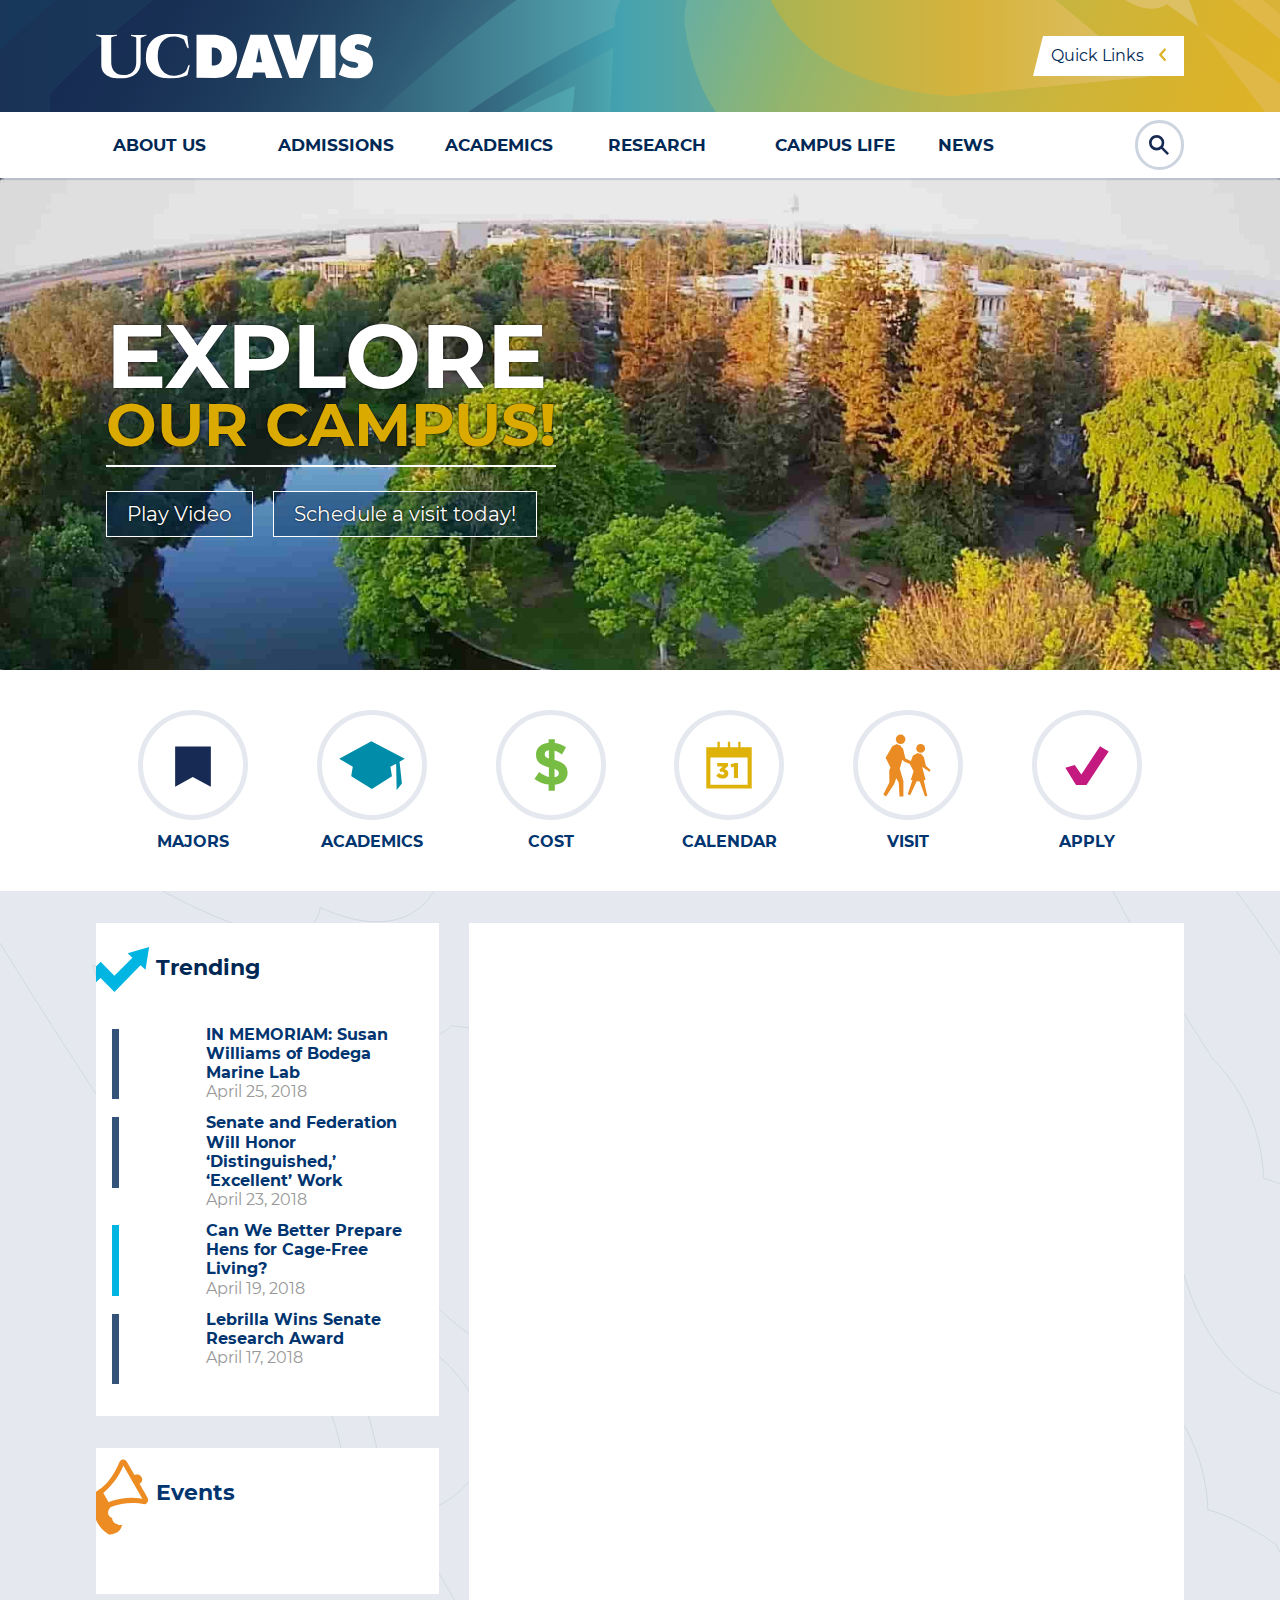
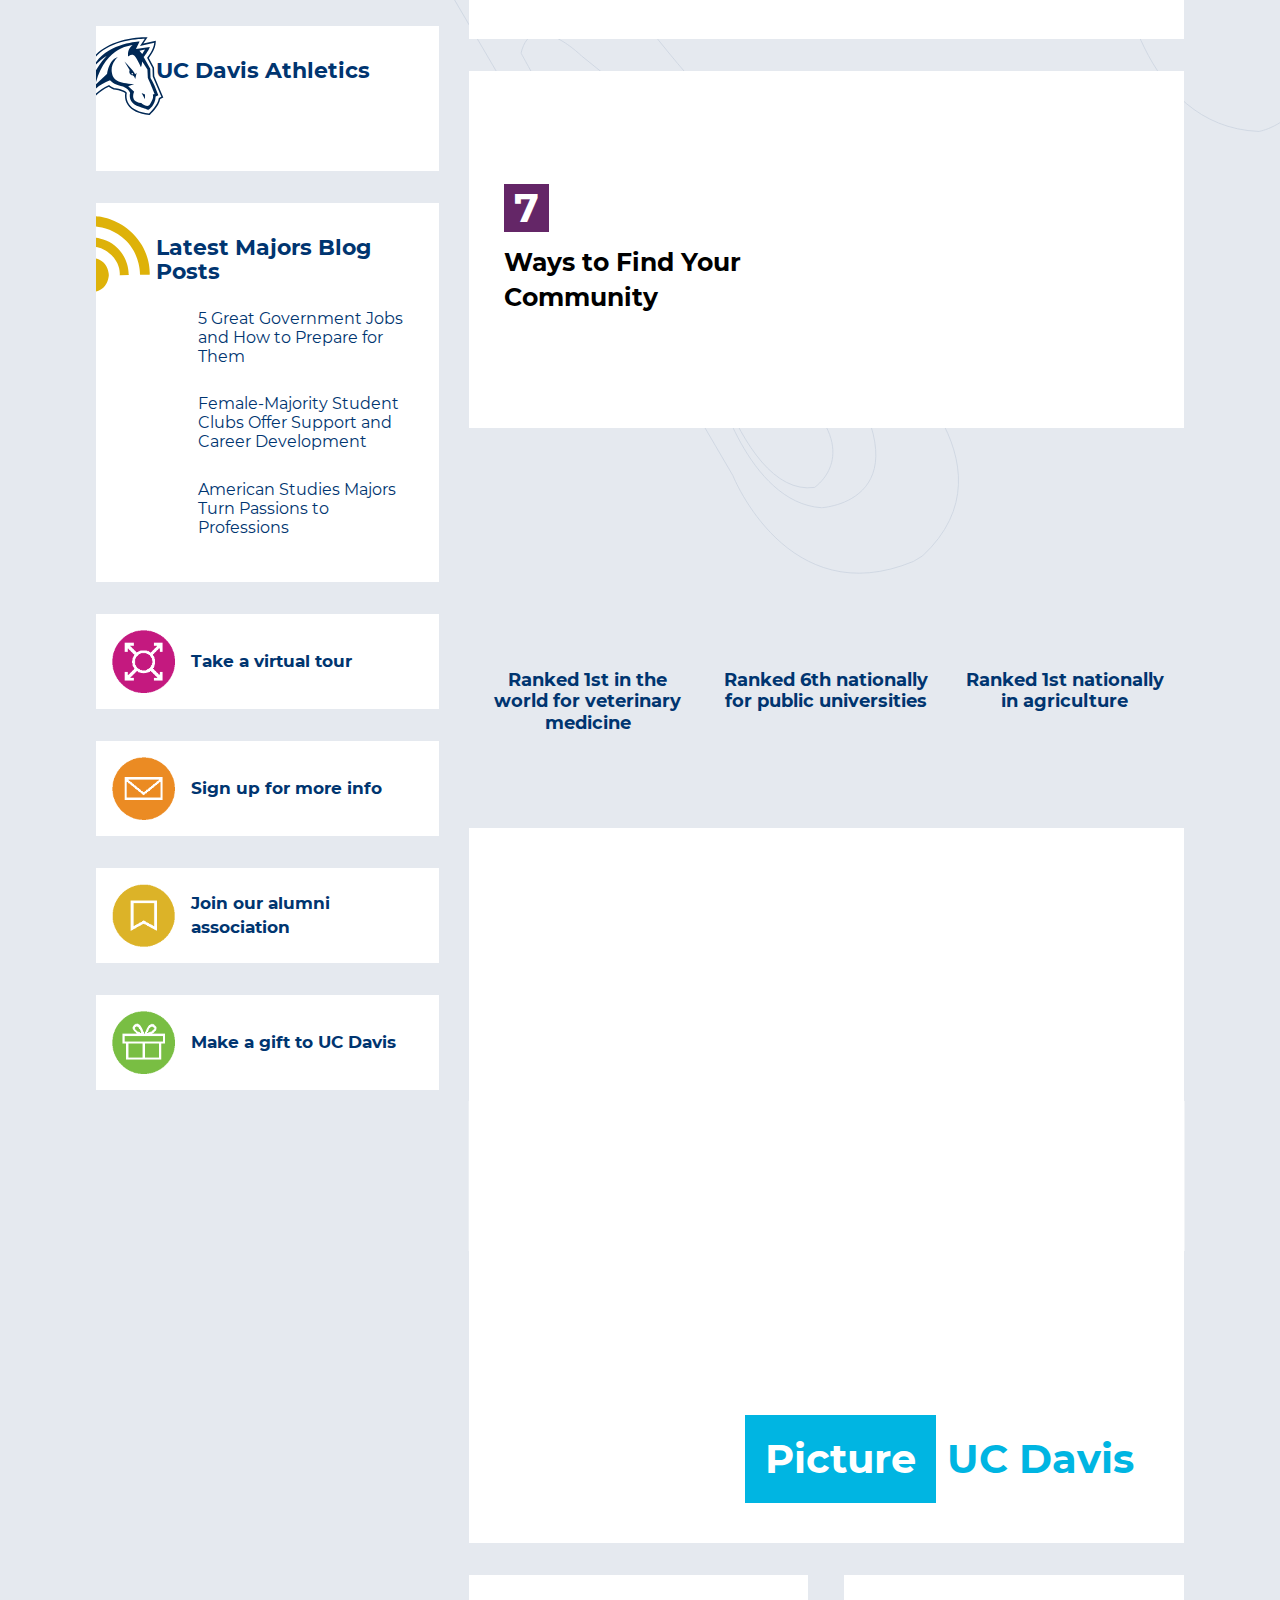
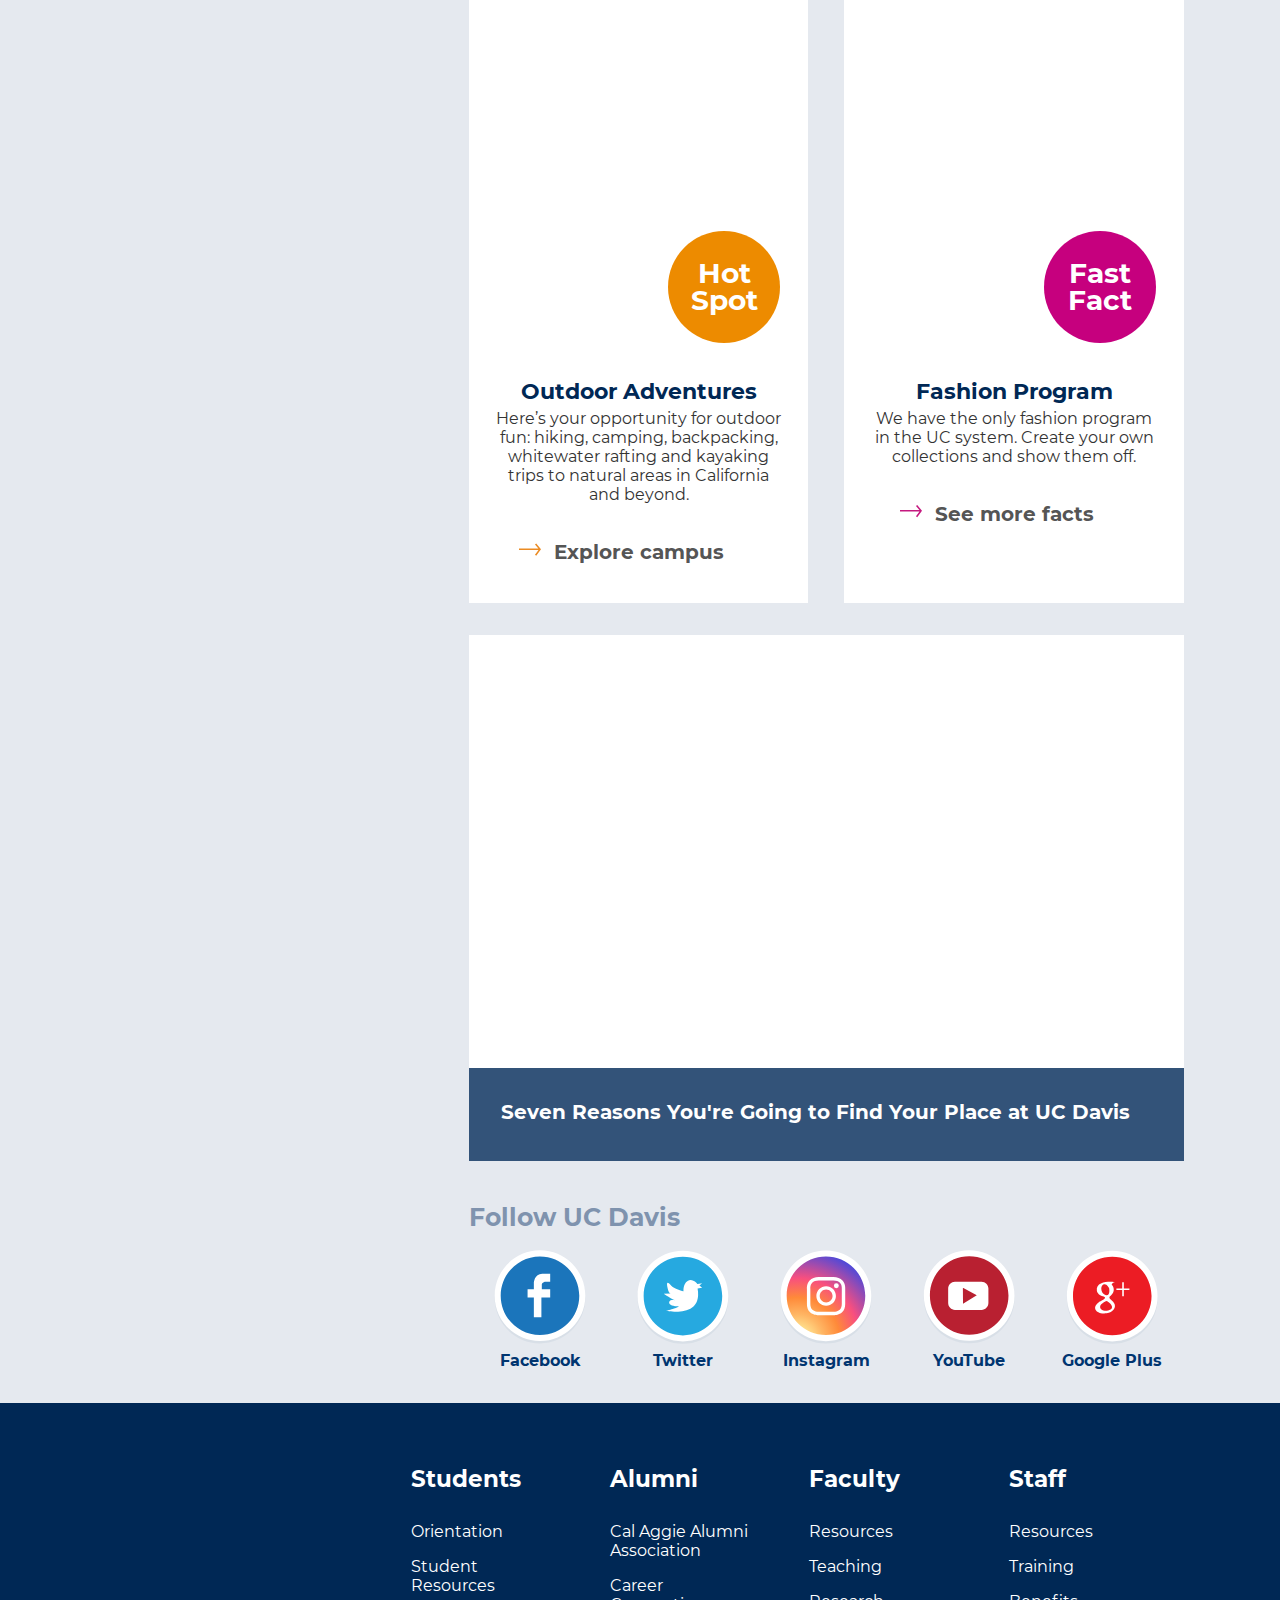
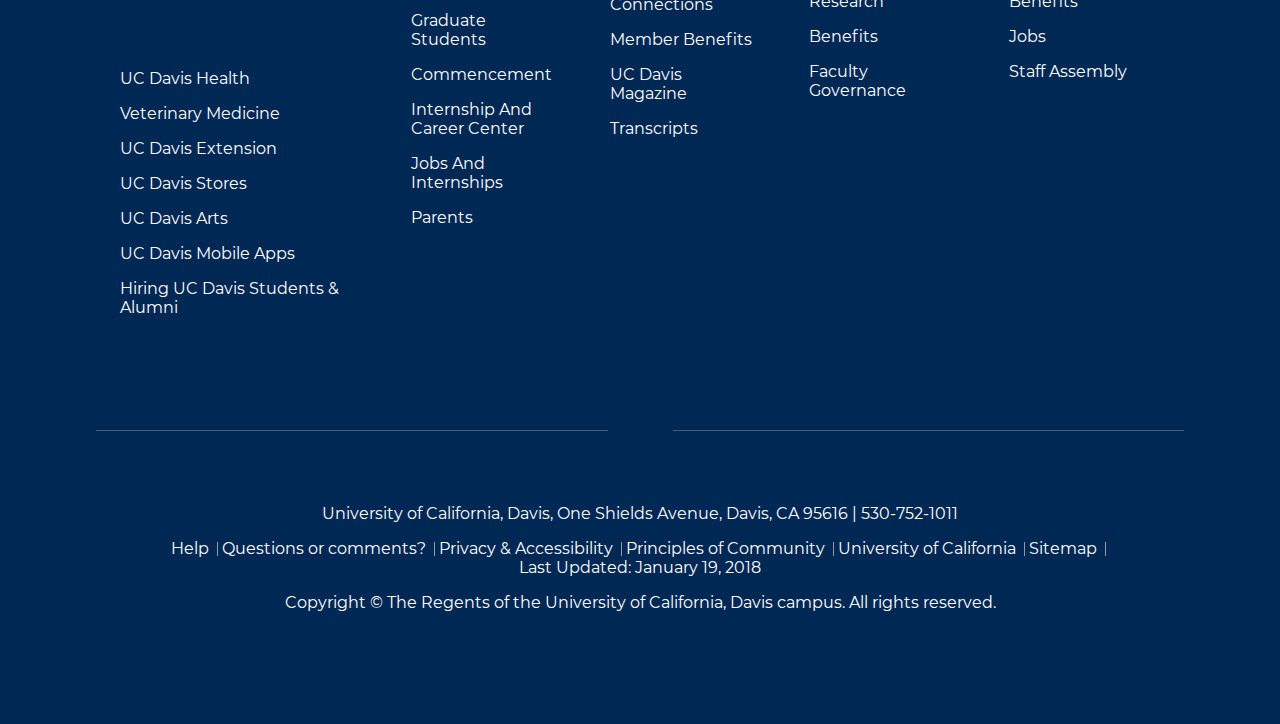
==== commit e888fb7c: "uncompress" ====
--- a/public/index.html
+++ b/public/index.html
@@ -1,2 +1,2 @@
-<!DOCTYPE html><!--[if IE 7]><html class="no-js lt-ie9 lt-ie8"dir=ltr lang=en><![endif]--><!--[if IE 8]><html class="no-js lt-ie9"dir=ltr lang=en><![endif]--><!--[if gt IE 8]><!--><html class=no-js dir=ltr lang=en prefix="fb: http://www.facebook.com/2008/fbml og: http://ogp.me/ns# article: http://ogp.me/ns/article# book: http://ogp.me/ns/book# profile: http://ogp.me/ns/profile# video: http://ogp.me/ns/video# product: http://ogp.me/ns/product# content: http://purl.org/rss/1.0/modules/content/ dc: http://purl.org/dc/terms/ foaf: http://xmlns.com/foaf/0.1/ rdfs: http://www.w3.org/2000/01/rdf-schema# sioc: http://rdfs.org/sioc/ns# sioct: http://rdfs.org/sioc/types# skos: http://www.w3.org/2004/02/skos/core# xsd: http://www.w3.org/2001/XMLSchema# schema: http://schema.org/"><!--<![endif]--><meta content="text/html;charset=utf-8"http-equiv=content-type><title>University of California, Davis | UC Davis</title><meta content="IE=edge,chrome=1"http-equiv=X-UA-Compatible><meta charset=utf-8><script>(window.NREUM||(NREUM={})).loader_config={xpid:"VQcCUFBWABABVVFWDwMAVA=="},window.NREUM||(NREUM={}),__nr_require=function(e,r,t){function o(n){if(!r[n]){var t=r[n]={exports:{}};e[n][0].call(t.exports,function(t){return o(e[n][1][t]||t)},t,t.exports)}return r[n].exports}if("function"==typeof __nr_require)return __nr_require;for(var n=0;n<t.length;n++)o(t[n]);return o}({1:[function(t,n,e){function r(t){try{s.console&&console.log(t)}catch(t){}}var o,i=t("ee"),a=t(15),s={};try{o=localStorage.getItem("__nr_flags").split(","),console&&"function"==typeof console.log&&(s.console=!0,-1!==o.indexOf("dev")&&(s.dev=!0),-1!==o.indexOf("nr_dev")&&(s.nrDev=!0))}catch(t){}s.nrDev&&i.on("internal-error",function(t){r(t.stack)}),s.dev&&i.on("fn-err",function(t,n,e){r(e.stack)}),s.dev&&(r("NR AGENT IN DEVELOPMENT MODE"),r("flags: "+a(s,function(t,n){return t}).join(", ")))},{}],2:[function(n,t,e){function i(t,n,e){this.message=t||"Uncaught error with no additional information",this.sourceURL=n,this.line=e}function a(t,n){var e=n?null:f.now();s("err",[t,e])}var s=n("handle"),c=n(16),r=n("ee"),f=n("loader"),o=n("gos"),u=window.onerror,d=!1,l="nr@seenError",h=0;f.features.err=!0,n(1),window.onerror=function(t,n,e,r,o){try{h?h-=1:a(o||new i(t,n,e),!0)}catch(t){try{s("ierr",[t,f.now(),!0])}catch(t){}}return"function"==typeof u&&u.apply(this,c(arguments))};try{throw new Error}catch(t){"stack"in t&&(n(8),n(7),"addEventListener"in window&&n(5),f.xhrWrappable&&n(9),d=!0)}r.on("fn-start",function(t,n,e){d&&(h+=1)}),r.on("fn-err",function(t,n,e){d&&!e[l]&&(o(e,l,function(){return!0}),this.thrown=!0,a(e))}),r.on("fn-end",function(){d&&!this.thrown&&0<h&&(h-=1)}),r.on("internal-error",function(t){s("ierr",[t,f.now(),!0])})},{}],3:[function(t,n,e){t("loader").features.ins=!0},{}],4:[function(t,n,e){function r(t){}if(window.performance&&window.performance.timing&&window.performance.getEntriesByType){var o=t("ee"),i=t("handle"),a=t(8),s=t(7),c="learResourceTimings",f="addEventListener",u="resourcetimingbufferfull",d="bstResource",l="resource",h="fn-start",p="fn-end",m="bstTimer",w="pushState",v=t("loader");v.features.stn=!0,t(6);var y=NREUM.o.EV;o.on(h,function(t,n){t[0]instanceof y&&(this.bstStart=v.now())}),o.on(p,function(t,n){var e=t[0];e instanceof y&&i("bst",[e,n,this.bstStart,v.now()])}),a.on(h,function(t,n,e){this.bstStart=v.now(),this.bstType=e}),a.on(p,function(t,n){i(m,[n,this.bstStart,v.now(),this.bstType])}),s.on(h,function(){this.bstStart=v.now()}),s.on(p,function(t,n){i(m,[n,this.bstStart,v.now(),"requestAnimationFrame"])}),o.on(w+"-start",function(t){this.time=v.now(),this.startPath=location.pathname+location.hash}),o.on(w+"-end",function(t){i("bstHist",[location.pathname+location.hash,this.startPath,this.time])}),f in window.performance&&(window.performance["c"+c]?window.performance[f](u,function(t){i(d,[window.performance.getEntriesByType(l)]),window.performance["c"+c]()},!1):window.performance[f]("webkit"+u,function(t){i(d,[window.performance.getEntriesByType(l)]),window.performance["webkitC"+c]()},!1)),document[f]("scroll",r,{passive:!0}),document[f]("keypress",r,!1),document[f]("click",r,!1)}},{}],5:[function(t,n,e){function r(t){for(var n=t;n&&!n.hasOwnProperty(u);)n=Object.getPrototypeOf(n);n&&o(n)}function o(t){s.inPlace(t,[u,d],"-",i)}function i(t,n){return t[1]}var a=t("ee").get("events"),s=t(18)(a,!0),c=t("gos"),f=XMLHttpRequest,u="addEventListener",d="removeEventListener";n.exports=a,"getPrototypeOf"in Object?(r(document),r(window),r(f.prototype)):f.prototype.hasOwnProperty(u)&&(o(window),o(f.prototype)),a.on(u+"-start",function(t,n){var e=t[1],r=c(e,"nr@wrapped",function(){var t={object:function(){if("function"==typeof e.handleEvent)return e.handleEvent.apply(e,arguments)},function:e}[typeof e];return t?s(t,"fn-",null,t.name||"anonymous"):e});this.wrapped=t[1]=r}),a.on(d+"-start",function(t){t[1]=this.wrapped||t[1]})},{}],6:[function(t,n,e){var r=t("ee").get("history"),o=t(18)(r);n.exports=r,o.inPlace(window.history,["pushState","replaceState"],"-")},{}],7:[function(t,n,e){var r=t("ee").get("raf"),o=t(18)(r),i="equestAnimationFrame";n.exports=r,o.inPlace(window,["r"+i,"mozR"+i,"webkitR"+i,"msR"+i],"raf-"),r.on("raf-start",function(t){t[0]=o(t[0],"fn-")})},{}],8:[function(t,n,e){var r=t("ee").get("timer"),o=t(18)(r),i="setTimeout",a="setInterval",s="clearTimeout";n.exports=r,o.inPlace(window,[i,"setImmediate"],i+"-"),o.inPlace(window,[a],a+"-"),o.inPlace(window,[s,"clearImmediate"],s+"-"),r.on(a+"-start",function(t,n,e){t[0]=o(t[0],"fn-",null,e)}),r.on(i+"-start",function(t,n,e){this.method=e,this.timerDuration=isNaN(t[1])?0:+t[1],t[0]=o(t[0],"fn-",this,e)})},{}],9:[function(t,n,e){function r(t,n){f.inPlace(n,["onreadystatechange"],"fn-",a)}function o(){var t=c.context(this);3<this.readyState&&!t.resolved&&(t.resolved=!0,c.emit("xhr-resolved",[],this)),f.inPlace(this,w,"fn-",a)}function i(){for(var t=0;t<v.length;t++)r(0,v[t]);v.length&&(v=[])}function a(t,n){return n}t(5);var s=t("ee"),c=s.get("xhr"),f=t(18)(c),u=NREUM.o,d=u.XHR,l=u.MO,h=u.PR,p=u.SI,m="readystatechange",w=["onload","onerror","onabort","onloadstart","onloadend","onprogress","ontimeout"],v=[];n.exports=c;var y=window.XMLHttpRequest=function(t){var n=new d(t);try{c.emit("new-xhr",[n],n),n.addEventListener(m,o,!1)}catch(t){try{c.emit("internal-error",[t])}catch(t){}}return n};if(function(t,n){for(var e in t)n[e]=t[e]}(d,y),y.prototype=d.prototype,f.inPlace(y.prototype,["open","send"],"-xhr-",a),c.on("send-xhr-start",function(t,n){var e;r(0,n),e=n,v.push(e),l&&(g?g.then(i):p?p(i):(b=-b,x.data=b))}),c.on("open-xhr-start",r),l){var g=h&&h.resolve();if(!p&&!h){var b=1,x=document.createTextNode(b);new l(i).observe(x,{characterData:!0})}}else s.on("fn-end",function(t){t[0]&&t[0].type===m||i()})},{}],10:[function(t,n,e){function r(t){var n=this.params,e=this.metrics;if(!this.ended){this.ended=!0;for(var r=0;r<u;r++)t.removeEventListener(f[r],this.listener,!1);if(!n.aborted){if(e.duration=s.now()-this.startTime,4===t.readyState){n.status=t.status;var o=function(t,n){var e=t.responseType;if("json"===e&&null!==n)return n;var r="arraybuffer"===e||"blob"===e||"json"===e?t.response:t.responseText;return l(r)}(t,this.lastSize);if(o&&(e.rxSize=o),this.sameOrigin){var i=t.getResponseHeader("X-NewRelic-App-Data");i&&(n.cat=i.split(", ").pop())}}else n.status=0;e.cbTime=this.cbTime,c.emit("xhr-done",[t],t),a("xhr",[n,e,this.startTime])}}}var s=t("loader");if(s.xhrWrappable){var a=t("handle"),i=t(11),c=t("ee"),f=["load","error","abort","timeout"],u=f.length,o=t("id"),d=t(14),l=t(13),h=window.XMLHttpRequest;s.features.xhr=!0,t(9),c.on("new-xhr",function(t){var n=this;n.totalCbs=0,n.called=0,n.cbTime=0,n.end=r,n.ended=!1,n.xhrGuids={},n.lastSize=null,d&&(34<d||d<10)||window.opera||t.addEventListener("progress",function(t){n.lastSize=t.loaded},!1)}),c.on("open-xhr-start",function(t){var n,e,r,o;this.params={method:t[0]},n=this,e=t[1],r=i(e),(o=n.params).host=r.hostname+":"+r.port,o.pathname=r.pathname,n.sameOrigin=r.sameOrigin,this.metrics={}}),c.on("open-xhr-end",function(t,n){"loader_config"in NREUM&&"xpid"in NREUM.loader_config&&this.sameOrigin&&n.setRequestHeader("X-NewRelic-ID",NREUM.loader_config.xpid)}),c.on("send-xhr-start",function(t,n){var e=this.metrics,r=t[0],o=this;if(e&&r){var i=l(r);i&&(e.txSize=i)}this.startTime=s.now(),this.listener=function(t){try{"abort"===t.type&&(o.params.aborted=!0),("load"!==t.type||o.called===o.totalCbs&&(o.onloadCalled||"function"!=typeof n.onload))&&o.end(n)}catch(t){try{c.emit("internal-error",[t])}catch(t){}}};for(var a=0;a<u;a++)n.addEventListener(f[a],this.listener,!1)}),c.on("xhr-cb-time",function(t,n,e){this.cbTime+=t,n?this.onloadCalled=!0:this.called+=1,this.called!==this.totalCbs||!this.onloadCalled&&"function"==typeof e.onload||this.end(e)}),c.on("xhr-load-added",function(t,n){var e=""+o(t)+!!n;this.xhrGuids&&!this.xhrGuids[e]&&(this.xhrGuids[e]=!0,this.totalCbs+=1)}),c.on("xhr-load-removed",function(t,n){var e=""+o(t)+!!n;this.xhrGuids&&this.xhrGuids[e]&&(delete this.xhrGuids[e],this.totalCbs-=1)}),c.on("addEventListener-end",function(t,n){n instanceof h&&"load"===t[0]&&c.emit("xhr-load-added",[t[1],t[2]],n)}),c.on("removeEventListener-end",function(t,n){n instanceof h&&"load"===t[0]&&c.emit("xhr-load-removed",[t[1],t[2]],n)}),c.on("fn-start",function(t,n,e){n instanceof h&&("onload"===e&&(this.onload=!0),("load"===(t[0]&&t[0].type)||this.onload)&&(this.xhrCbStart=s.now()))}),c.on("fn-end",function(t,n){this.xhrCbStart&&c.emit("xhr-cb-time",[s.now()-this.xhrCbStart,this.onload,n],n)})}},{}],11:[function(t,n,e){n.exports=function(t){var n=document.createElement("a"),e=window.location,r={};n.href=t,r.port=n.port;var o=n.href.split("://");!r.port&&o[1]&&(r.port=o[1].split("index.html")[0].split("@").pop().split(":")[1]),r.port&&"0"!==r.port||(r.port="https"===o[0]?"443":"80"),r.hostname=n.hostname||e.hostname,r.pathname=n.pathname,r.protocol=o[0],"/"!==r.pathname.charAt(0)&&(r.pathname="/"+r.pathname);var i=!n.protocol||":"===n.protocol||n.protocol===e.protocol,a=n.hostname===document.domain&&n.port===e.port;return r.sameOrigin=i&&(!n.hostname||a),r}},{}],12:[function(t,n,e){function r(){}function o(t,n,e){return function(){return i(t,[f.now()].concat(s(arguments)),n?null:this,e),n?void 0:this}}var i=t("handle"),a=t(15),s=t(16),c=t("ee").get("tracer"),f=t("loader"),u=NREUM;void 0===window.newrelic&&(newrelic=u);var d="api-",l=d+"ixn-";a(["setPageViewName","setCustomAttribute","setErrorHandler","finished","addToTrace","inlineHit","addRelease"],function(t,n){u[n]=o(d+n,!0,"api")}),u.addPageAction=o(d+"addPageAction",!0),u.setCurrentRouteName=o(d+"routeName",!0),n.exports=newrelic,u.interaction=function(){return(new r).get()};var h=r.prototype={createTracer:function(t,n){var e={},r=this,o="function"==typeof n;return i(l+"tracer",[f.now(),t,e],r),function(){if(c.emit((o?"":"no-")+"fn-start",[f.now(),r,o],e),o)try{return n.apply(this,arguments)}catch(t){throw c.emit("fn-err",[arguments,this,t],e),t}finally{c.emit("fn-end",[f.now()],e)}}}};a("setName,setAttribute,save,ignore,onEnd,getContext,end,get".split(","),function(t,n){h[n]=o(l+n)}),newrelic.noticeError=function(t){"string"==typeof t&&(t=new Error(t)),i("err",[t,f.now()])}},{}],13:[function(t,n,e){n.exports=function(t){if("string"==typeof t&&t.length)return t.length;if("object"==typeof t){if("undefined"!=typeof ArrayBuffer&&t instanceof ArrayBuffer&&t.byteLength)return t.byteLength;if("undefined"!=typeof Blob&&t instanceof Blob&&t.size)return t.size;if(!("undefined"!=typeof FormData&&t instanceof FormData))try{return JSON.stringify(t).length}catch(t){return}}}},{}],14:[function(t,n,e){var r=0,o=navigator.userAgent.match(/Firefox[\/\s](\d+\.\d+)/);o&&(r=+o[1]),n.exports=r},{}],15:[function(t,n,e){var i=Object.prototype.hasOwnProperty;n.exports=function(t,n){var e=[],r="",o=0;for(r in t)i.call(t,r)&&(e[o]=n(r,t[r]),o+=1);return e}},{}],16:[function(t,n,e){n.exports=function(t,n,e){n||(n=0),void 0===e&&(e=t?t.length:0);for(var r=-1,o=e-n||0,i=Array(o<0?0:o);++r<o;)i[r]=t[n+r];return i}},{}],17:[function(t,n,e){n.exports={exists:void 0!==window.performance&&window.performance.timing&&void 0!==window.performance.timing.navigationStart}},{}],18:[function(t,n,e){function d(t){return!(t&&t instanceof Function&&t.apply&&!t[h])}var r=t("ee"),l=t(16),h="nr@original",p=Object.prototype.hasOwnProperty,a=!1;n.exports=function(o,i){function c(o,i,a,s){function t(){var n,e,r,t;try{e=this,n=l(arguments),r="function"==typeof a?a(n,e):a||{}}catch(t){u([t,"",[n,e,s],r])}f(i+"start",[n,e,s],r);try{return t=o.apply(e,n)}catch(t){throw f(i+"err",[n,e,t],r),t}finally{f(i+"end",[n,e,t],r)}}return d(o)?o:(i||(i=""),function(e,t){if(Object.defineProperty&&Object.keys)try{var n=Object.keys(e);return n.forEach(function(n){Object.defineProperty(t,n,{get:function(){return e[n]},set:function(t){return e[n]=t}})})}catch(t){u([t])}for(var r in e)p.call(e,r)&&(t[r]=e[r])}(t[h]=o,t),t)}function f(n,e,r){if(!a||i){var t=a;a=!0;try{o.emit(n,e,r,i)}catch(t){u([t,n,e,r])}a=t}}function u(t){try{o.emit("internal-error",t)}catch(t){}}return o||(o=r),c.inPlace=function(t,n,e,r){e||(e="");var o,i,a,s="-"===e.charAt(0);for(a=0;a<n.length;a++)d(o=t[i=n[a]])||(t[i]=c(o,s?i+e:e,r,i))},c.flag=h,c}},{}],ee:[function(t,n,e){function o(){}function i(){return new o}function a(){(m.api||m.feature)&&(v.aborted=!0,m=v.backlog={})}var s="nr@context",c=t("gos"),p=t(15),m={},w={},v=n.exports=function n(f){function u(t){return t&&t instanceof o?t:t?c(t,s,i):i()}function e(t,n,e,r){if(!v.aborted||r){f&&f(t,n,e);for(var o=u(e),i=d(t),a=i.length,s=0;s<a;s++)i[s].apply(o,n);var c=m[l[t]];return c&&c.push([h,t,n,o]),o}}function d(t){return r[t]||[]}var r={},l={},h={on:function(t,n){r[t]=d(t).concat(n)},emit:e,get:function(t){return w[t]=w[t]||n(e)},listeners:d,context:u,buffer:function(t,e){p(t,function(t,n){e=e||"feature",(l[n]=e)in m||(m[e]=[])})},abort:a,aborted:!1};return h}();v.backlog=m},{}],gos:[function(t,n,e){var o=Object.prototype.hasOwnProperty;n.exports=function(t,n,e){if(o.call(t,n))return t[n];var r=e();if(Object.defineProperty&&Object.keys)try{return Object.defineProperty(t,n,{value:r,writable:!0,enumerable:!1}),r}catch(t){}return t[n]=r}},{}],handle:[function(t,n,e){function r(t,n,e,r){o.buffer([t],r),o.emit(t,n,e)}var o=t("ee").get("handle");(n.exports=r).ee=o},{}],id:[function(t,n,e){var r=1,o="nr@id",i=t("gos");n.exports=function(t){var n=typeof t;return!t||"object"!==n&&"function"!==n?-1:t===window?0:i(t,o,function(){return r++})}},{}],loader:[function(t,n,e){function r(){if(!b++){var e=g.info=NREUM.info,t=d.getElementsByTagName("script")[0];if(setTimeout(f.abort,3e4),!(e&&e.licenseKey&&e.applicationID&&t))return f.abort();c(v,function(t,n){e[t]||(e[t]=n)}),s("mark",["onload",i()+g.offset],null,"api");var n=d.createElement("script");n.src="https://"+e.agent,t.parentNode.insertBefore(n,t)}}function o(){s("mark",["domContent",i()+g.offset],null,"api")}function i(){return x.exists&&performance.now?Math.round(performance.now()):(a=Math.max((new Date).getTime(),a))-g.offset}var a=(new Date).getTime(),s=t("handle"),c=t(15),f=t("ee"),u=window,d=u.document,l="addEventListener",h="attachEvent",p=u.XMLHttpRequest,m=p&&p.prototype;NREUM.o={ST:setTimeout,SI:u.setImmediate,CT:clearTimeout,XHR:p,REQ:u.Request,EV:u.Event,PR:u.Promise,MO:u.MutationObserver};var w=""+location,v={beacon:"bam.nr-data.net",errorBeacon:"bam.nr-data.net",agent:"js-agent.newrelic.com/nr-1071.min.js"},y=p&&m&&m[l]&&!/CriOS/.test(navigator.userAgent),g=n.exports={offset:a,now:i,origin:w,features:{},xhrWrappable:y};t(12),d[l]?(d[l]("DOMContentLoaded",o,!1),u[l]("load",r,!1)):(d[h]("onreadystatechange",function(){"complete"===d.readyState&&o()}),u[h]("onload",r)),s("mark",["firstbyte",a],null,"api");var b=0,x=t(17)},{}]},{},["loader",2,10,4,3])</script><link href=apple-touch-icon-76x76.png rel=apple-touch-icon sizes=76x76><link href=apple-touch-icon-57x57.png rel=apple-touch-icon sizes=57x57><meta content=on http-equiv=cleartype><link href=apple-touch-icon-180x180.png rel=apple-touch-icon sizes=180x180><link href=favicon.ico rel="shortcut icon"type=image/vnd.microsoft.icon><link href=apple-touch-icon-120x120.png rel=apple-touch-icon sizes=120x120><link href=apple-touch-icon-precomposed-144x144.png rel=apple-touch-icon-precomposed sizes=144x144><link href=apple-touch-icon-152x152.png rel=apple-touch-icon sizes=152x152><link href=apple-touch-icon-precomposed.png rel=apple-touch-icon-precomposed><link href=http://www.w3.org/1999/xhtml/vocab rel=profile><link href=apple-touch-icon-114x114.png rel=apple-touch-icon sizes=114x114><meta content=true name=HandheldFriendly><meta content=width name=MobileOptimized><link href=apple-touch-icon-60x60.png rel=apple-touch-icon sizes=60x60><meta content=e005d1a3a4c5f9541b86a46b41307019 name=p:domain_verify><link href=apple-touch-icon-72x72.png rel=apple-touch-icon sizes=72x72><link href=apple-touch-icon-144x144.png rel=apple-touch-icon sizes=144x144><meta content=yes http-equiv=apple-mobile-web-app-capable><meta content="UC Davis is one of the world's leading cross-disciplinary research and teaching institutions, located in Davis, California. Check out our latest videos and news."name=description><meta content="UC Davis is one of the world's leading cross-disciplinary research and teaching institutions, located in Davis, California. Check out our latest videos and news."name=abstract><meta content="UC Davis, University, California, Davis, veterinary medicine, sciences, medicine, business, law, engineering, humanities, nursing, education, california, news, events, undergraduates, graduate students, UC Davis Campaign"name=keywords><meta content="follow, index"name=robots><meta content=general name=rating><meta content="width=device-width"name=viewport><meta content=origin name=referrer><meta content="Drupal 7 (http://drupal.org)"name=generator><meta content="Copyright UC Davis, 2018."name=rights><link href=index.html rel=canonical><link href=index.html rel=shortlink><meta content=EN http-equiv=content-language><meta content=3232422 property=fb:admins><meta content=754113127958577 property=fb:app_id><meta content="1 year"name=revisit-after><meta content=website property=og:type><meta content="UC Davis"property=og:site_name><meta content=https://www.ucdavis.edu/ property=og:url><meta content="UC Davis"property=og:title><meta content=auto property=og:determiner><meta content=ig4.gif property=og:image:url><meta content=720 property=og:image:width><meta content=image/jpg property=og:image:type><meta content=720 property=og:image:height><meta content=summary name=twitter:card><meta content=15987188 name=twitter:site:id><meta content=@ucdavis name=twitter:site><meta content=https://www.ucdavis.edu/ name=twitter:url><meta content="UC Davis"name=twitter:title><link href=c2.css rel=preload media=all as=style onload='this.rel="stylesheet"'><link href=fonts/montserrat-v12-latin-regular.woff rel=preload as=font type=font/woff><!--[if lte IE 8]><link href=c4.css rel=stylesheet media=all><![endif]--><style>#ucd-hb-10{background-image:url(ijG.jpg)}</style><style>img.panopoly-image-quarter,img.panopoly-image-square{max-width:100%;height:auto;vertical-align:bottom}img.panopoly-image-quarter{max-width:25%;width:25%;float:left;margin-right:.5em;margin-bottom:.25em;margin-top:.25em}</style><script src=j0.js async></script><script>!function(t,h,e,j,n,s){t.hj=t.hj||function(){(t.hj.q=t.hj.q||[]).push(arguments)},t._hjSettings={hjid:"653936",hjsv:5},n=h.getElementsByTagName("head")[0],(s=h.createElement("script")).async=1,s.src="//static.hotjar.com/c/hotjar-"+t._hjSettings.hjid+".js?sv="+t._hjSettings.hjsv,n.appendChild(s)}(window,document)</script><script src=http://ajax.googleapis.com/ajax/libs/jquery/1.10.2/jquery.min.js></script><script>window.jQuery||document.write("<script src='https://www.ucdavis.edu/profiles/sitefarm/modules/contrib/jquery_update/replace/jquery/1.10/jquery.min.js'><\/script>")</script><script>window.jQuery.ui||document.write("<script src='https://www.ucdavis.edu/profiles/sitefarm/modules/contrib/jquery_update/replace/ui/ui/minified/jquery-ui.min.js'><\/script>")</script><script src=https://www.trumba.com/scripts/spuds.js async></script><script>!function(a,e,n,t,c,o,i){a.GoogleAnalyticsObject=c,a.ga=a.ga||function(){(a.ga.q=a.ga.q||[]).push(arguments)},a.ga.l=1*new Date,o=e.createElement(n),i=e.getElementsByTagName(n)[0],o.async=1,o.src="https://www.google-analytics.com/analytics.js",i.parentNode.insertBefore(o,i)}(window,document,"script",0,"ga"),ga("create","UA-398023-3",{cookieDomain:".ucdavis.edu"}),ga("require","linkid","linkid.html"),ga("set","page",location.pathname+location.search+location.hash),ga("send","pageview"),ga("create","UA-398023-53",{name:"globalTracker"}),ga("globalTracker.send","pageview");var trackOutboundLink=function(a){ga("send","event","outbound","click",a,{hitCallback:function(){document.location=a}})}</script><script>jQuery.extend(Drupal.settings,{basePath:"/",pathPrefix:"",ajaxPageState:{theme:"ucd_one",theme_token:"_dTFKyPCA7JOESX9eRuDM316rN7ioES93e5BdY_ZP6I",css:{"sites/all/themes/omega/omega/css/modules/system/system.base.css":1,"sites/all/themes/omega/omega/css/modules/system/system.messages.theme.css":1,"profiles/sitefarm/modules/contrib/date/date_api/date.css":1,"profiles/sitefarm/modules/contrib/date/date_popup/themes/datepicker.1.7.css":1,"sites/all/modules/contrib/google_cse/google_cse.css":1,"sites/all/themes/omega/omega/css/modules/aggregator/aggregator.theme.css":1,"modules/node/node.css":1,"profiles/sitefarm/modules/panopoly/panopoly_admin/panopoly-admin-navbar.css":1,"sites/all/themes/omega/omega/css/modules/field/field.theme.css":1,"profiles/sitefarm/modules/panopoly/panopoly_core/css/panopoly-dropbutton.css":1,"profiles/sitefarm/modules/panopoly/panopoly_magic/css/panopoly-magic.css":1,"profiles/sitefarm/modules/panopoly/panopoly_magic/css/panopoly-modal.css":1,"profiles/sitefarm/modules/panopoly/panopoly_theme/css/panopoly-featured.css":1,"profiles/sitefarm/modules/panopoly/panopoly_theme/css/panopoly-accordian.css":1,"profiles/sitefarm/modules/panopoly/panopoly_theme/css/panopoly-layouts.css":1,"profiles/sitefarm/modules/panopoly/panopoly_widgets/panopoly-widgets.css":1,"profiles/sitefarm/modules/panopoly/panopoly_widgets/panopoly-widgets-spotlight.css":1,"profiles/sitefarm/modules/contrib/radix_layouts/radix_layouts.css":1,"profiles/sitefarm/modules/features/sitefarm_admin/sitefarm-admin.css":1,"profiles/sitefarm/modules/features/sitefarm_wysiwyg/sitefarm-wysiwyg.css":1,"profiles/sitefarm/modules/contrib/views/css/views.css":1,"sites/all/themes/omega/omega/css/modules/search/search.theme.css":1,"sites/all/themes/omega/omega/css/modules/user/user.base.css":1,"sites/all/themes/omega/omega/css/modules/user/user.theme.css":1,"profiles/sitefarm/modules/contrib/ckeditor/css/ckeditor.css":1,"sites/all/libraries/slick/slick/slick.css":1,"sites/all/libraries/slick/slick/slick-theme.css":1,"sites/all/modules/contrib/slick/css/theme/slick.theme--default.css":1,"profiles/sitefarm/modules/contrib/ctools/css/ctools.css":1,"profiles/sitefarm/modules/contrib/ldap/ldap_servers/ldap_servers.admin.css":1,"profiles/sitefarm/modules/contrib/panels/css/panels.css":1,"sites/all/libraries/photoswipe/dist/photoswipe.css":1,"sites/all/libraries/photoswipe/dist/default-skin/default-skin.css":1,"sites/all/themes/ucd_one/css/normalize.css":1,"sites/all/themes/ucd_one/css/bower_components.css":1,"sites/all/themes/ucd_one/css/styles.css":1,"sites/all/themes/ucd_one/css/ucd_one.no-query.css":1,"profiles/sitefarm/modules/panopoly/panopoly_images/panopoly-images.css":1,0:1}},googleCSE:{cx:"004393900062766886059:da23-x1vm6k",language:"",resultsWidth:600,domain:"www.google.com"},CToolsModal:{modalSize:{type:"scale",width:".9",height:".9",addWidth:0,addHeight:0,contentRight:25,contentBottom:75},modalOptions:{opacity:".55","background-color":"#000"},animationSpeed:"fast",modalTheme:"CToolsModalDialog",throbberTheme:"CToolsModalThrobber"},panopoly_magic:{pane_add_preview_mode:"single"},urlIsAjaxTrusted:{"/articles/rss":!0,"/":!0,"/search/google":!0},better_exposed_filters:{views:{sitefarm_articles:{displays:{single_article:{filters:{title_1:{required:!1}}}}},ucdedu_image_slider:{displays:{panel_pane_1:{filters:{title:{required:!1}}}}},ucdedu_trending_articles:{displays:{panel_pane_1:{filters:[]}}},panopoly_widgets_general_content:{displays:{list_of_content:{filters:{type:{required:!1},tid:{required:!1},tid_3:{required:!1},tid_1:{required:!1},tid_2:{required:!1},field_featured_status_value:{required:!1}}}}}}},slick:{accessibility:!0,adaptiveHeight:!1,autoplay:!1,autoplaySpeed:3e3,pauseOnHover:!0,pauseOnDotsHover:!1,arrows:!0,centerMode:!1,centerPadding:"50px",dots:!1,dotsClass:"slick-dots",draggable:!0,fade:!1,focusOnSelect:!1,infinite:!0,initialSlide:0,lazyLoad:"ondemand",rtl:!1,rows:1,slidesPerRow:1,slide:"",slidesToShow:1,slidesToScroll:1,speed:500,swipe:!0,swipeToSlide:!1,edgeFriction:.35,touchMove:!0,touchThreshold:5,useCSS:!0,cssEase:"ease",useTransform:!1,easing:"linear",variableWidth:!1,vertical:!1,verticalSwiping:!1,waitForAnimate:!0,mousewheel:!1},trumba:{"trumba-promo-ctrl-spud":{webName:"uc-davis-homepage-calendar",spudType:"upcoming",spudConfig:"3 Events with Recurring Events",teaserBase:"https://www.ucdavis.edu/calendar/",spudId:"trumba-promo-ctrl-spud"},"trumba-open-spud":{webName:"uc-davis-athletics-and-sports-aggies",spudType:"upcomingphoto",spudConfig:"Top Image Banner Style 1 event",teaserBase:"https://www.ucdavis.edu/calendar/athletics-club-sports/",spudId:"trumba-open-spud"}},photoswipe:{options:{showAnimationDuration:333,hideAnimationDuration:333,showHideOpacity:!1,bgOpacity:1,spacing:.12,allowPanToNext:!0,maxSpreadZoom:2,loop:!0,pinchToClose:!0,closeOnScroll:!0,closeOnVerticalDrag:!0,mouseUsed:!1,escKey:!0,arrowKeys:!0,history:!0,errorMsg:'<div class="pswp__error-msg"><a href="%url%" target="_blank">The image</a> could not be loaded.</div>',preload:[1,1],mainClass:null,focus:!0}},currentPath:"home",currentPathIsAdmin:!1,googleanalytics:{trackOutbound:1,trackMailto:1,trackDownload:1,trackDownloadExtensions:"7z|aac|arc|arj|asf|asx|avi|bin|csv|doc(x|m)?|dot(x|m)?|exe|flv|gif|gz|gzip|hqx|jar|jpe?g|js|mp(2|3|4|e?g)|mov(ie)?|msi|msp|pdf|phps|png|ppt(x|m)?|pot(x|m)?|pps(x|m)?|ppam|sld(x|m)?|thmx|qtm?|ra(m|r)?|sea|sit|tar|tgz|torrent|txt|wav|wma|wmv|wpd|xls(x|m|b)?|xlt(x|m)|xlam|xml|z|zip",trackDomainMode:1,trackUrlFragments:1},search_redirect:{people_directory_search_url:null,department_directory_search_url:null}})</script><body class="front l-header--fixed not-logged-in page-home region-content"><noscript id=deferred-styles><link href=c0.css rel=stylesheet media=all><link href=c1.css rel=stylesheet media=all></noscript><a href=#main-content class="element-invisible element-focusable">Skip to main content</a><noscript><iframe height=0 src="https://www.googletagmanager.com/ns.html?id=GTM-K4N8X8M"width=0 style=display:none;visibility:hidden></iframe></noscript><div class=l-page><header class="header l-header"><div class=header__img-bg><a href=#nav class="js-nav-toggle nav-toggle"><span class="nav-toggle__icon nav-toggle__icon--menu">Menu</span></a><div class=l-container><div class=l-branding><a href=index.html class=site-logo title=Home rel=home><img alt=Home src=is0.svg class=logo></a></div></div></div><div class="l-navbar menu--closed navbar"><div class="l-container--navigation off-canvas off-canvas--left"><div class=off-canvas__container><div class=l-search-popup><button class="js-search-popup__open search-popup__open">Open</button><div class=search-popup><button class=search-popup__close><span class=search-popup__close-icon>Close</span></button><form accept-charset=UTF-8 action=https://www.ucdavis.edu/search/google class="search-form search-popup__container"id=search-form method=post><div><div class="form-item form-item-keys form-type-textfield"><input name=keys class="form-text search-popup__input"id=edit-keys placeholder=Search size=20 maxlength=255> <label class=option for=edit-keys>Search</label></div><div class="is-open search-popup__buttons"><input name=op type=submit value=Pages class="form-submit search-popup__submit"id=edit-submit><input name=op type=submit value=People class="form-submit search-popup__submit search-people"><input name=op type=submit value=Departments class="form-submit search-popup__submit search-departments"></div><input name=form_build_id type=hidden value=form-blA1Tk2B8TqopnTjJYOjjpuOiToZWpfqZaze35fURCA> <input name=form_id type=hidden value=search_form></div></form></div></div><nav class=primary-nav><ul class=menu><li class="first expanded is-visible"><a href=https://www.ucdavis.edu/about>About Us<span class=submenu-toggle><span class=submenu-toggle__icon>+</span></span></a><ul class=menu><li class="first expanded is-visible"><a href=https://www.ucdavis.edu/about/university-initiatives>Initiatives<span class=submenu-toggle><span class=submenu-toggle__icon>+</span></span></a><ul class=menu><li class="leaf first"><a href=https://www.ucdavis.edu/about/university-initiatives/2020-initiative>2020 Initiative</a><li class=expanded><a href=https://www.ucdavis.edu/dialogue>Dialogue and Discernment<span class=submenu-toggle><span class=submenu-toggle__icon>+</span></span></a><ul class=menu><li class="leaf first"><a href=https://www.ucdavis.edu/dialogue/calendar>Dialogue and Discernment Series Calendar</a><li class="leaf last"><a href=https://www.ucdavis.edu/dialogue/freedom-expression-working-group>Freedom of Expression Working Group</a></ul><li class="leaf last"><a href=https://www.ucdavis.edu/university-initiatives/envision>Envision UC Davis</a></ul><li class=expanded><a href=https://www.ucdavis.edu/about/facts>Facts<span class=submenu-toggle><span class=submenu-toggle__icon>+</span></span></a><ul class=menu><li class="leaf first"><a href=https://www.ucdavis.edu/about/facts/fast-facts>Fast Facts</a><li class=leaf><a href=https://www.ucdavis.edu/about/facts/economic-impact>Economic Impact</a><li class="leaf last"><a href=https://www.ucdavis.edu/sites/default/files/upload/files/uc-davis-student-profile.pdf>UC Davis Student Profile</a></ul><li class="expanded is-visible"><a href=https://www.ucdavis.edu/about/rankings>Rankings<span class=submenu-toggle><span class=submenu-toggle__icon>+</span></span></a><ul class=menu><li class="leaf last first"><a href=https://www.ucdavis.edu/about/rankings/uc-davis-advantage>The UC Davis Advantage</a></ul><li class=leaf><a href=https://www.ucdavis.edu/about/history>History</a><li class="leaf is-visible"><a href=https://www.ucdavis.edu/about/locations-maps-parking>Locations</a><li class="expanded is-visible"><a href=https://www.ucdavis.edu/about/visit>Visit UC Davis<span class=submenu-toggle><span class=submenu-toggle__icon>+</span></span></a><ul class=menu><li class="leaf first"><a href=http://visit.ucdavis.edu/tourreg>Campus Tours</a><li class=leaf><a href=https://www.ucdavis.edu/about/visit/plan-your-visit>Plan Your Visit</a><li class=leaf><a href=https://www.ucdavis.edu/about/visit/directions-parking>Directions and Parking</a><li class="leaf last"><a href=https://www.ucdavis.edu/about/visit/contact>Contact</a></ul><li class="leaf is-visible"><a href=https://www.ucdavis.edu/uc-davis-health-care>UC Davis Health</a><li class=leaf><a href=https://www.ucdavis.edu/about/sustainability>Sustainability</a><li class="expanded is-visible"><a href=https://www.ucdavis.edu/about/administration>Administration<span class=submenu-toggle><span class=submenu-toggle__icon>+</span></span></a><ul class=menu><li class="leaf first"><a href=https://www.ucdavis.edu/admin/administration/chancellor-search>A New Chancellor for UC Davis</a><li class=leaf><a href=https://www.ucdavis.edu/about/administration/top-administrative-units>Top Administrative Units</a><li class=leaf><a href=https://www.ucdavis.edu/staff/resources>Staff Resources</a><li class=leaf><a href=https://www.ucdavis.edu/sites/default/files/upload/files/uc-davis-administrative-org-chart.pdf>Org Chart</a><li class="expanded last"><a href=https://www.ucdavis.edu/principles-and-policies>Principles and Policies<span class=submenu-toggle><span class=submenu-toggle__icon>+</span></span></a><ul class=menu><li class="leaf last first"><a href=https://www.ucdavis.edu/statement-nondiscrimination>Statement of Nondiscrimination</a></ul></ul><li class=expanded><a href=https://www.ucdavis.edu/jobs>Jobs<span class=submenu-toggle><span class=submenu-toggle__icon>+</span></span></a><ul class=menu><li class="leaf first"><a href=https://www.ucdavis.edu/jobs/staff>Staff Jobs</a><li class=leaf><a href=http://www.ucdmc.ucdavis.edu/hr/ >Clinician and Health Staff Jobs</a><li class=leaf><a href=https://recruit.ucdavis.edu/apply>Faculty Positions</a><li class=leaf><a href=https://www.ucdavis.edu/jobs/student-jobs-internships>Student Jobs and Internships</a><li class="leaf last"><a href=https://www.ucdavis.edu/jobs/benefits>Benefits</a></ul><li class=leaf><a href=https://www.ucdavis.edu/about/public-service>Public Service</a><li class="expanded last"><a href=https://www.ucdavis.edu/help>Help<span class=submenu-toggle><span class=submenu-toggle__icon>+</span></span></a><ul class=menu><li class="leaf first"><a href=https://www.ucdavis.edu/contact>Contact Us</a><li class="leaf last"><a href=https://www.ucdavis.edu/help/privacy-accessibility>Privacy and Accessibility</a></ul></ul><li class="expanded is-visible"><a href=https://www.ucdavis.edu/admissions>Admissions<span class=submenu-toggle><span class=submenu-toggle__icon>+</span></span></a><ul class=menu><li class="first expanded is-visible"><a href=https://www.ucdavis.edu/admissions/undergraduate>Undergraduate<span class=submenu-toggle><span class=submenu-toggle__icon>+</span></span></a><ul class=menu><li class="first expanded"><a href=https://www.ucdavis.edu/admissions/undergraduate/freshman>Freshman Admission<span class=submenu-toggle><span class=submenu-toggle__icon>+</span></span></a><ul class=menu><li class="leaf first"><a href=https://www.ucdavis.edu/admissions/undergraduate/freshman/requirements>Admission Requirements</a><li class=leaf><a href=https://www.ucdavis.edu/admissions/undergraduate/freshman/exam-requirements>Exam Requirements</a><li class=leaf><a href=https://www.ucdavis.edu/admissions/undergraduate/freshman/checklist>Checklist</a><li class=leaf><a href=https://www.ucdavis.edu/admissions/undergraduate/freshman/selection-process>Selection Process</a><li class="leaf last"><a href=https://www.ucdavis.edu/admissions/undergraduate/freshman/special-situations>Special Situations</a></ul><li class=expanded><a href=https://www.ucdavis.edu/admissions/undergraduate/transfer>Transfer Admission<span class=submenu-toggle><span class=submenu-toggle__icon>+</span></span></a><ul class=menu><li class="first expanded"><a href=https://www.ucdavis.edu/admissions/undergraduate/transfer/transfer-admission-guarantee>Transfer Admission Guarantee<span class=submenu-toggle><span class=submenu-toggle__icon>+</span></span></a><ul class=menu><li class="leaf first"><a href=https://www.ucdavis.edu/admissions/undergraduate/transfer/transfer-admission-guarantee/majors>TAG Majors</a><li class=leaf><a href=https://uctap.universityofcalifornia.edu/students/ >UC Transfer Admission Planner</a><li class=leaf><a href=https://www.ucdavis.edu/admissions/undergraduate/transfer/transfer-admission-guarantee/reference-guide>TAG Quick Reference</a><li class=leaf><a href=https://www.ucdavis.edu/admissions/undergraduate/transfer/transfer-admission-guarantee/criteria>TAG Criteria</a><li class=leaf><a href=https://www.ucdavis.edu/admissions/undergraduate/transfer/transfer-admission-guarantee/decisions>TAG Decisions</a><li class=leaf><a href=https://www.ucdavis.edu/admissions/undergraduate/transfer/transfer-admission-guarantee/faq>TAG FAQs</a><li class=expanded><a href=https://www.ucdavis.edu/admissions/undergraduate/transfer/transfer-admission-guarantee/counselors>Counselor Resources<span class=submenu-toggle><span class=submenu-toggle__icon>+</span></span></a><ul class=menu><li class="leaf last first"><a href=https://www.ucdavis.edu/admissions/undergraduate/transfer/transfer-admission-guarantee/counselors/tag-evaluations>TAG Evaluations</a></ul><li class="leaf last"><a href=http://tag.ucdavis.edu/contacts.cfm>Counselor Contacts</a></ul><li class=leaf><a href=https://www.ucdavis.edu/admissions/undergraduate/transfer/requirements>Transfer Admission Requirements</a><li class=leaf><a href=https://www.ucdavis.edu/admissions/undergraduate/transfer/selective-major-requirements>Selective Major Requirements</a><li class=leaf><a href=https://www.ucdavis.edu/admissions/undergraduate/transfer/checklist>Transfer Checklist</a><li class=leaf><a href=https://www.ucdavis.edu/admissions/undergraduate/transfer/planning>Transfer Planning</a><li class=leaf><a href=https://www.ucdavis.edu/admissions/undergraduate/transfer/selection-process>Selection Process</a><li class=leaf><a href=https://www.ucdavis.edu/admissions/undergraduate/transfer/special-situations>Special Situations</a><li class="leaf last"><a href=https://www.ucdavis.edu/admissions/undergraduate/transfer/transfer-opportunity-program>Transfer Opportunity Program</a></ul><li class=expanded><a href=https://www.ucdavis.edu/admissions/undergraduate/international>International Admission<span class=submenu-toggle><span class=submenu-toggle__icon>+</span></span></a><ul class=menu><li class="leaf first"><a href=https://www.ucdavis.edu/admissions/undergraduate/international/requirements>Admission Requirements</a><li class=leaf><a href=https://www.ucdavis.edu/admissions/undergraduate/international/exams-visas>Exam and Visa Requirements</a><li class=leaf><a href=https://www.ucdavis.edu/admissions/undergraduate/international/records>International Records</a><li class="leaf last"><a href=https://www.ucdavis.edu/admissions/undergraduate/international/resources>International Resources</a></ul><li class=leaf><a href=https://myadmissions.ucdavis.edu/ >MyAdmissions</a><li class=leaf><a href=https://www.ucdavis.edu/admissions/undergraduate/student-profile>Student Profile</a><li class=leaf><a href=https://www.ucdavis.edu/admissions/undergraduate/academic-preparation>Academic Preparation</a><li class=expanded><a href=https://www.ucdavis.edu/admissions/undergraduate/college-fairs>College Fairs<span class=submenu-toggle><span class=submenu-toggle__icon>+</span></span></a><ul class=menu><li class="leaf first"><a href=https://www.ucdavis.edu/admissions/undergraduate/college-fairs/national>National</a><li class=leaf><a href=https://www.ucdavis.edu/admissions/undergraduate/college-fairs/international>International</a><li class="leaf last"><a href=https://www.ucdavis.edu/admissions/undergraduate/college-fairs/online>Online</a></ul><li class=expanded><a href=https://www.ucdavis.edu/admissions/undergraduate/events>Events<span class=submenu-toggle><span class=submenu-toggle__icon>+</span></span></a><ul class=menu><li class="first expanded"><a href=https://www.ucdavis.edu/admissions/undergraduate/events/decision>Decision UC Davis<span class=submenu-toggle><span class=submenu-toggle__icon>+</span></span></a><ul class=menu><li class="first expanded"><a href=https://www.ucdavis.edu/admissions/undergraduate/events/decision/freshman>Freshman Decision UC Davis<span class=submenu-toggle><span class=submenu-toggle__icon>+</span></span></a><ul class=menu><li class="leaf last first"><a href=https://www.ucdavis.edu/admissions/undergraduate/events/decision/freshman/calendar>Freshman Decision Events</a></ul><li class=expanded><a href=https://www.ucdavis.edu/admissions/undergraduate/events/decision/transfer>Transfer Decision UC Davis<span class=submenu-toggle><span class=submenu-toggle__icon>+</span></span></a><ul class=menu><li class="leaf last first"><a href=https://www.ucdavis.edu/admissions/undergraduate/events/decision/transfer/calendar>Transfer Decision UC Davis Events</a></ul><li class="leaf last"><a href=https://www.ucdavis.edu/admissions/undergraduate/events/decision-directions>Decision UC Davis Directions</a></ul><li class="leaf last"><a href=https://www.ucdavis.edu/admissions/undergraduate/events/discover>Discover UC Davis</a></ul><li class=leaf><a href=https://www.ucdavis.edu/admissions/undergraduate/calendar>Calendar</a><li class=expanded><a href=https://www.ucdavis.edu/admissions/undergraduate/community>Campus Community<span class=submenu-toggle><span class=submenu-toggle__icon>+</span></span></a><ul class=menu><li class="leaf first"><a href=https://www.ucdavis.edu/admissions/undergraduate/community/african-american-student-resources>African American and African Resources</a><li class=leaf><a href=https://www.ucdavis.edu/admissions/undergraduate/community/asian-pacific-islander-resources>Asian and Pacific Islander Student Resources</a><li class=leaf><a href=https://www.ucdavis.edu/admissions/undergraduate/community/latino-chicano-student-resources>Latinx and Chicanx Resources</a><li class=leaf><a href=https://www.ucdavis.edu/admissions/undergraduate/community/lgbtqia-student-resources>LGBTQIA Resources</a><li class=leaf><a href=https://www.ucdavis.edu/admissions/undergraduate/community/military-affiliate-resources>Military Affiliate Resources</a><li class=leaf><a href=https://www.ucdavis.edu/admissions/undergraduate/community/native-american-student-resources>Native American Resources</a><li class="leaf last"><a href=https://www.ucdavis.edu/admissions/undergraduate/community/more-cultural-resources>More Cultural Resources</a></ul><li class=expanded><a href=https://www.ucdavis.edu/admissions/undergraduate/career-preparation>Career Preparation<span class=submenu-toggle><span class=submenu-toggle__icon>+</span></span></a><ul class=menu><li class="leaf first"><a href=https://www.ucdavis.edu/admissions/undergraduate/career-preparation/advising>Advising</a><li class=leaf><a href=https://www.ucdavis.edu/admissions/undergraduate/career-preparation/beyond-classroom>Beyond the Classroom</a><li class=leaf><a href=https://www.ucdavis.edu/admissions/undergraduate/career-preparation/graduate-study>Graduate Study</a><li class=leaf><a href=https://www.ucdavis.edu/admissions/undergraduate/career-preparation/honors>Honors Programs</a><li class=leaf><a href=https://www.ucdavis.edu/admissions/undergraduate/career-preparation/internships>Internships</a><li class=leaf><a href=https://www.ucdavis.edu/admissions/undergraduate/career-preparation/research>Research</a><li class=leaf><a href=https://www.ucdavis.edu/admissions/undergraduate/career-preparation/sacramento-program>Sacramento Program</a><li class="leaf last"><a href=https://www.ucdavis.edu/admissions/undergraduate/career-preparation/washington-program>Washington Program</a></ul><li class=expanded><a href=https://www.ucdavis.edu/admissions/undergraduate/counselors>Counselors<span class=submenu-toggle><span class=submenu-toggle__icon>+</span></span></a><ul class=menu><li class="leaf first"><a href=https://www.ucdavis.edu/admissions/undergraduate/counselors/academic-updates>Academic Updates</a><li class=leaf><a href=https://www.ucdavis.edu/admissions/undergraduate/counselors/eligibility-updates>Eligibility Updates</a><li class="leaf last"><a href=https://www.ucdavis.edu/admissions/undergraduate/counselors/tools>Special Tools</a></ul><li class=leaf><a href=https://www.ucdavis.edu/admissions/undergraduate/brochures>Brochures</a><li class="leaf last"><a href=https://www.ucdavis.edu/admissions/undergraduate/contact>Contact</a></ul><li class="leaf is-visible"><a href=https://www.ucdavis.edu/admissions/graduate-school>Graduate</a><li class="leaf is-visible"><a href=https://www.ucdavis.edu/admissions/professional-school>Professional</a><li class="expanded is-visible"><a href=https://www.ucdavis.edu/admissions/cost>Cost<span class=submenu-toggle><span class=submenu-toggle__icon>+</span></span></a><ul class=menu><li class="leaf first"><a href=https://www.ucdavis.edu/admissions/cost/tuition-fees-non-residents>Nonresidents</a><li class=leaf><a href=https://www.ucdavis.edu/admissions/cost/budgeting>Budgeting</a><li class="leaf last"><a href=https://www.ucdavis.edu/admissions/cost/next-steps>Next Steps</a></ul><li class="leaf is-visible"><a href=https://www.ucdavis.edu/admissions/financial-aid-scholarships>Financial Aid</a><li class="expanded is-visible last"><a href=https://www.ucdavis.edu/admissions/apply>Apply<span class=submenu-toggle><span class=submenu-toggle__icon>+</span></span></a><ul class=menu><li class="first last expanded"><a href=https://www.ucdavis.edu/admissions/undergraduate/apply>Undergraduate<span class=submenu-toggle><span class=submenu-toggle__icon>+</span></span></a><ul class=menu><li class="leaf first"><a href=https://www.ucdavis.edu/admissions/undergraduate/apply/advanced-examinations>Advanced Examinations</a><li class=leaf><a href=https://www.ucdavis.edu/admissions/undergraduate/apply/freshman-application-tips>Freshman Application Tips</a><li class=leaf><a href=https://www.ucdavis.edu/admissions/undergraduate/apply/transfer-application-tips>Transfer Application Tips</a><li class=leaf><a href=https://www.ucdavis.edu/admissions/undergraduate/apply/personal-insight-questions>Personal Insight Questions</a><li class=leaf><a href=https://www.ucdavis.edu/admissions/undergraduate/apply/fee-waiver>Fee Waivers</a><li class=leaf><a href=https://www.ucdavis.edu/admissions/undergraduate/apply/after-application>After You Apply</a><li class="leaf last"><a href=https://www.ucdavis.edu/admissions/undergraduate/apply/deferred-enrollment>Deferred Enrollment</a></ul></ul></ul><li class="expanded is-visible"><a href=https://www.ucdavis.edu/academics>Academics<span class=submenu-toggle><span class=submenu-toggle__icon>+</span></span></a><ul class=menu><li class="first expanded is-visible"><a href=https://www.ucdavis.edu/majors title=Majors>Majors<span class=submenu-toggle><span class=submenu-toggle__icon>+</span></span></a><ul class=menu><li class="leaf first"><a href=https://www.ucdavis.edu/majors/college/ >Majors by College</a><li class=leaf><a href=https://www.ucdavis.edu/minors/ >Minors</a><li class=leaf><a href=https://www.ucdavis.edu/minors/college/ >Minors by College</a><li class="expanded last"><a href=https://www.ucdavis.edu/majors/blog/ >What Can I Do With My Major?<span class=submenu-toggle><span class=submenu-toggle__icon>+</span></span></a><ul class=menu><li class="leaf last first"><a href=https://www.ucdavis.edu/majors/blog/subscribe>Subscribe</a></ul></ul><li class="leaf is-visible"><a href=https://www.ucdavis.edu/academics/graduate-programs>Graduate Programs</a><li class="leaf is-visible"><a href=https://www.ucdavis.edu/academics/professional-programs>Professional Programs</a><li class=leaf><a href=https://www.ucdavis.edu/academics/continuing-education>Continuing Education</a><li class="expanded is-visible"><a href=https://www.ucdavis.edu/academics/colleges-schools>Colleges and Schools<span class=submenu-toggle><span class=submenu-toggle__icon>+</span></span></a><ul class=menu><li class="leaf last first"><a href=https://www.ucdavis.edu/academics/academic-departments>Academic Departments</a></ul><li class="leaf is-visible"><a href=https://www.ucdavis.edu/academics/study-abroad>Study Abroad</a><li class=leaf><a href=https://www.ucdavis.edu/academics/summer-programs>Summer Programs</a><li class="expanded last"><a href=https://www.ucdavis.edu/academics/teaching-and-learning>Teaching and Learning<span class=submenu-toggle><span class=submenu-toggle__icon>+</span></span></a><ul class=menu><li class="first expanded"><a href=https://www.ucdavis.edu/academics/teaching-and-learning/new-faculty/ >New Faculty</a><li class=expanded><a href=https://www.ucdavis.edu/faculty/resources>Faculty Resources<span class=submenu-toggle><span class=submenu-toggle__icon>+</span></span></a><ul class=menu><li class="leaf first"><a href=https://www.ucdavis.edu/faculty/resources/computing-resources>Computing Resources</a><li class="leaf last"><a href=https://www.ucdavis.edu/faculty/resources/teaching>Teaching Resources</a></ul><li class="expanded last"><a href=https://www.ucdavis.edu/academics/women-stem>Women in STEM<span class=submenu-toggle><span class=submenu-toggle__icon>+</span></span></a><ul class=menu><li class="leaf first"><a href=https://www.ucdavis.edu/academics/women-stem/rachel-houtz-building-community>Rachel Houtz: Building Community</a><li class=leaf><a href=https://www.ucdavis.edu/academics/women-stem/rebecca-calisi-promoting-parity>Rebecca Calisi: Promoting Parity</a><li class=leaf><a href=https://www.ucdavis.edu/academics/women-stem/hannah-maravelias-coaching-girls>Hannah Maravelias: Coaching Girls</a><li class=leaf><a href=https://www.ucdavis.edu/academics/women-stem/linda-bisson-battling-barriers-bias>Linda Bisson: Battling Barriers, Bias</a><li class="leaf last"><a href=https://www.ucdavis.edu/academics/women-stem/marjannie-akintunde-stem-road>Marjannie Akintunde: Road Less Traveled</a></ul></ul></ul><li class="expanded is-visible"><a href=https://www.ucdavis.edu/research>Research<span class=submenu-toggle><span class=submenu-toggle__icon>+</span></span></a><ul class=menu><li class="leaf first is-visible"><a href=https://www.ucdavis.edu/research/undergraduate>Undergraduate Research</a><li class="leaf is-visible"><a href=https://www.ucdavis.edu/research/graduate-professional>Graduate Research</a><li class=leaf><a href=http://research.ucdavis.edu/ >Office of Research</a><li class="leaf is-visible"><a href=https://www.ucdavis.edu/research/library>Library</a><li class="leaf is-visible"><a href=https://www.ucdavis.edu/research/museums-collections>Museums and Collections</a><li class="leaf is-visible"><a href=https://www.ucdavis.edu/research/partnerships>Partnerships</a><li class="leaf last"><a href=https://www.ucdavis.edu/research/resources>Research Resources</a></ul><li class="expanded is-visible"><a href=https://www.ucdavis.edu/campus-life>Campus Life<span class=submenu-toggle><span class=submenu-toggle__icon>+</span></span></a><ul class=menu><li class="first expanded is-visible"><a href=https://www.ucdavis.edu/calendar/ >Calendar<span class=submenu-toggle><span class=submenu-toggle__icon>+</span></span></a><ul class=menu><li class="leaf first"><a href=https://www.ucdavis.edu/calendar/all-events>All Events</a><li class=expanded><a href=https://www.ucdavis.edu/calendar/academic>Academic Dates<span class=submenu-toggle><span class=submenu-toggle__icon>+</span></span></a><ul class=menu><li class="leaf first"><a href=https://www.ucdavis.edu/calendar/academic/university-holidays>University Holidays</a><li class=expanded><a href=https://www.ucdavis.edu/commencement>Commencement<span class=submenu-toggle><span class=submenu-toggle__icon>+</span></span></a><ul class=menu><li class="leaf first"><a href=https://www.ucdavis.edu/commencement/commencement-calendar>Commencement Calendar</a><li class=leaf><a href=https://www.ucdavis.edu/commencement/get-your-diploma>Get Your Diploma</a><li class=leaf><a href=https://www.ucdavis.edu/commencement/register-walk>Register to Walk</a><li class=leaf><a href=https://www.ucdavis.edu/commencement/order-cap-and-gown>Order Cap and Gown</a><li class=leaf><a href=https://www.ucdavis.edu/commencement/tickets>Tickets</a><li class=leaf><a href=https://www.ucdavis.edu/know-you-go-guests>Know Before You Go: Guests</a><li class=leaf><a href=https://www.ucdavis.edu/commencement/graduate-and-professional-school-students>Graduate and Professional School Students</a><li class="leaf last"><a href=https://www.ucdavis.edu/commencement/know-before-you-go>Know Before You Go: Students</a></ul><li class=leaf><a href=https://www.ucdavis.edu/calendar/academic/quarter-registration-dates>Quarter Registration Dates</a><li class=leaf><a href=https://www.ucdavis.edu/calendar/academic/quarter-dates-deadlines>Quarter Dates and Deadlines</a><li class=leaf><a href=https://www.ucdavis.edu/calendar/academic/quarter-fees-and-billing>Quarter Fees and Billing Dates</a><li class=collapsed><a href=https://www.ucdavis.edu/calendar/academic/undergraduate-admissions-dates>Undergraduate Admissions Dates</a><li class=leaf><a href=https://www.ucdavis.edu/calendar/academic/undergraduate-readmission-calendar>Undergraduate Readmission Dates</a><li class=leaf><a href=https://www.ucdavis.edu/calendar/academic/undergraduate-graduation-filing-deadlines>Undergraduate Graduation Filing Deadlines</a><li class="leaf last"><a href=https://www.ucdavis.edu/calendar/academic/commencement-schedule-graduation-celebrations>Commencement Schedule and Graduation Celebrations</a></ul><li class=expanded><a href=https://www.ucdavis.edu/calendar/arts-entertainment>Arts and Entertainment<span class=submenu-toggle><span class=submenu-toggle__icon>+</span></span></a><ul class=menu><li class="leaf first"><a href=https://www.ucdavis.edu/calendar/arts-entertainment/arboretum>Arboretum and Public Garden</a><li class=leaf><a href=https://www.ucdavis.edu/calendar/arts-entertainment/manetti-shrem-museum>Manetti Shrem Museum</a><li class="expanded last"><a href=https://www.ucdavis.edu/calendar/arts-entertainment/mondavi-center>Mondavi Center<span class=submenu-toggle><span class=submenu-toggle__icon>+</span></span></a><ul class=menu><li class="leaf first"><a href=https://www.ucdavis.edu/calendar/arts-entertainment/mondavi-center/dance>Dance</a><li class=leaf><a href=https://www.ucdavis.edu/calendar/arts-entertainment/mondavi-center/film>Film</a><li class=leaf><a href=https://www.ucdavis.edu/calendar/arts-entertainment/mondavi-center/music>Music</a><li class=leaf><a href=https://www.ucdavis.edu/calendar/arts-entertainment/mondavi-center/speakers>Speakers</a><li class="leaf last"><a href=https://www.ucdavis.edu/calendar/arts-entertainment/mondavi-center/theater>Theater</a></ul></ul><li class=expanded><a href=https://www.ucdavis.edu/calendar/athletics-club-sports>Athletics<span class=submenu-toggle><span class=submenu-toggle__icon>+</span></span></a><ul class=menu><li class="leaf first"><a href=https://www.ucdavis.edu/calendar/athletics-club-sports/aggies/baseball>Baseball</a><li class=expanded><a href=https://www.ucdavis.edu/calendar/athletics-club-sports/aggies/basketball>Basketball<span class=submenu-toggle><span class=submenu-toggle__icon>+</span></span></a><ul class=menu><li class="leaf first"><a href=https://www.ucdavis.edu/calendar/athletics-club-sports/aggies/basketball/mens>Mens Basketball</a><li class="leaf last"><a href=https://www.ucdavis.edu/calendar/athletics-club-sports/aggies/basketball/womens>Womens Basketball</a></ul><li class=expanded><a href=https://www.ucdavis.edu/calendar/athletics-club-sports/aggies/cross-country>Cross Country<span class=submenu-toggle><span class=submenu-toggle__icon>+</span></span></a><ul class=menu><li class="leaf first"><a href=https://www.ucdavis.edu/calendar/athletics-club-sports/aggies/cross-country/mens>Mens Cross Country</a><li class="leaf last"><a href=https://www.ucdavis.edu/calendar/athletics-club-sports/aggies/cross-country/womens>Womens Cross Country</a></ul><li class=leaf><a href=https://www.ucdavis.edu/calendar/athletics-club-sports/aggies/field-hockey>Field Hockey</a><li class=leaf><a href=https://www.ucdavis.edu/calendar/athletics-club-sports/aggies/football>Football</a><li class=expanded><a href=https://www.ucdavis.edu/calendar/athletics-club-sports/aggies/golf>Golf<span class=submenu-toggle><span class=submenu-toggle__icon>+</span></span></a><ul class=menu><li class="leaf first"><a href=https://www.ucdavis.edu/calendar/athletics-club-sports/aggies/golf/mens>Mens Golf</a><li class="leaf last"><a href=https://www.ucdavis.edu/calendar/athletics-club-sports/aggies/golf/womens>Womens Golf</a></ul><li class=leaf><a href=https://www.ucdavis.edu/calendar/athletics-club-sports/aggies/gymnastics>Gymnastics</a><li class=leaf><a href=https://www.ucdavis.edu/calendar/athletics-club-sports/aggies/lacrosse>Lacrosse</a><li class=expanded><a href=https://www.ucdavis.edu/calendar/athletics-club-sports/aggies/soccer>Soccer<span class=submenu-toggle><span class=submenu-toggle__icon>+</span></span></a><ul class=menu><li class="leaf first"><a href=https://www.ucdavis.edu/calendar/athletics-club-sports/aggies/soccer/mens>Mens Soccer</a><li class="leaf last"><a href=https://www.ucdavis.edu/calendar/athletics-club-sports/aggies/soccer/womens>Womens Soccer</a></ul><li class=leaf><a href=https://www.ucdavis.edu/calendar/athletics-club-sports/aggies/softball>Softball</a><li class=leaf><a href=https://www.ucdavis.edu/calendar/athletics-club-sports/aggies/swimming-diving>Swimming and Diving</a><li class=expanded><a href=https://www.ucdavis.edu/calendar/athletics-club-sports/aggies/tennis>Tennis<span class=submenu-toggle><span class=submenu-toggle__icon>+</span></span></a><ul class=menu><li class="leaf first"><a href=https://www.ucdavis.edu/calendar/athletics-club-sports/aggies/tennis/mens>Mens Tennis</a><li class="leaf last"><a href=https://www.ucdavis.edu/calendar/athletics-club-sports/aggies/tennis/womens>Womens Tennis</a></ul><li class=expanded><a href=https://www.ucdavis.edu/calendar/athletics-club-sports/aggies/track-field>Track and Field<span class=submenu-toggle><span class=submenu-toggle__icon>+</span></span></a><ul class=menu><li class="leaf first"><a href=https://www.ucdavis.edu/calendar/athletics-club-sports/aggies/track-field/mens>Mens Track and Field</a><li class="leaf last"><a href=https://www.ucdavis.edu/calendar/athletics-club-sports/aggies/track-field/womens>Womens Track and Field</a></ul><li class=leaf><a href=https://www.ucdavis.edu/calendar/athletics-club-sports/aggies/volleyball>Volleyball</a><li class="expanded last"><a href=https://www.ucdavis.edu/calendar/athletics-club-sports/aggies/water-polo>Water Polo<span class=submenu-toggle><span class=submenu-toggle__icon>+</span></span></a><ul class=menu><li class="leaf first"><a href=https://www.ucdavis.edu/calendar/athletics-club-sports/aggies/water-polo/mens>Mens Water Polo</a><li class="leaf last"><a href=https://www.ucdavis.edu/calendar/athletics-club-sports/aggies/water-polo/womens>Womens Water Polo</a></ul></ul><li class=expanded><a href=https://www.ucdavis.edu/calendar/health-wellness-safety>Health and Wellness<span class=submenu-toggle><span class=submenu-toggle__icon>+</span></span></a><ul class=menu><li class="first expanded"><a href=https://www.ucdavis.edu/calendar/health-wellness-safety/health-system>Health System<span class=submenu-toggle><span class=submenu-toggle__icon>+</span></span></a><ul class=menu><li class="leaf first"><a href=https://www.ucdavis.edu/calendar/health-wellness-safety/health-system/center-for-professional-practice-of-nursing>Center for Professional Practice of Nursing (CPPN)</a><li class="leaf last"><a href=https://www.ucdavis.edu/calendar/health-wellness-safety/health-system/health-and-wellness-classes>Health and Wellness Classes</a></ul><li class="leaf last"><a href=https://www.ucdavis.edu/calendar/health-wellness-safety/student-health-wellness>Student Health and Wellness</a></ul><li class=expanded><a href=https://www.ucdavis.edu/calendar/diversity-inclusion>Diversity and Inclusion<span class=submenu-toggle><span class=submenu-toggle__icon>+</span></span></a><ul class=menu><li class="leaf first"><a href=https://www.ucdavis.edu/calendar/diversity-inclusion/campus-community-book-project>Campus Community Book Project</a><li class=leaf><a href=https://www.ucdavis.edu/calendar/diversity-inclusion/diversity-education>Diversity Education</a><li class="leaf last"><a href=https://www.ucdavis.edu/calendar/diversity-inclusion/multicultural-calendar>Multicultural Calendar</a></ul><li class=leaf><a href=https://www.ucdavis.edu/calendar/student-life>Student Life</a><li class=expanded><a href=https://www.ucdavis.edu/calendar/staff-faculty-retirees>Staff and Faculty<span class=submenu-toggle><span class=submenu-toggle__icon>+</span></span></a><ul class=menu><li class="leaf last first"><a href=https://www.ucdavis.edu/calendar/staff-faculty-and-retirees/nominations-applications>Nominations and Applications</a></ul><li class=expanded><a href=https://www.ucdavis.edu/calendar/colleges-schools-libraries>Colleges, Schools and Libraries<span class=submenu-toggle><span class=submenu-toggle__icon>+</span></span></a><ul class=menu><li class="leaf first"><a href=https://www.ucdavis.edu/calendar/colleges-schools-libraries/college-of-agricultural-and-environmental-sciences>College of Agricultural and Environmental Sciences</a><li class=leaf><a href=https://www.ucdavis.edu/calendar/colleges-schools-libraries/college-of-engineering>College of Engineering</a><li class=leaf><a href=https://www.ucdavis.edu/calendar/colleges-schools-libraries/college-of-letters-and-science>College of Letters and Science</a><li class=leaf><a href=https://www.ucdavis.edu/calendar/colleges-schools-libraries/graduate-school-of-management>Graduate School of Management</a><li class=leaf><a href=https://www.ucdavis.edu/calendar/colleges-schools-libraries/library>Library</a><li class=leaf><a href=https://www.ucdavis.edu/calendar/colleges-schools-libraries/extension>Extension</a><li class="leaf last"><a href=https://www.ucdavis.edu/calendar/colleges-schools-libraries/school-of-law>School of Law</a></ul><li class="leaf last"><a href=https://www.ucdavis.edu/calendar/other-calendars>Other Calendars</a></ul><li class="expanded is-visible"><a href=https://www.ucdavis.edu/campus-life/explore-campus>Explore Campus<span class=submenu-toggle><span class=submenu-toggle__icon>+</span></span></a><ul class=menu><li class="leaf first"><a href=https://www.ucdavis.edu/campus-life/arboretum>Arboretum</a><li class=leaf><a href=https://www.ucdavis.edu/housing/ >Housing</a><li class=leaf><a href=https://www.ucdavis.edu/campus-life/dining-food>Dining</a><li class=leaf><a href=https://www.ucdavis.edu/campus-life/campus-recreation>Campus Recreation</a><li class=leaf><a href=https://www.ucdavis.edu/campus-life/explore-campus/attractions>New and Coming Attractions</a><li class=leaf><a href=https://www.ucdavis.edu/university-library/ >Library</a><li class=leaf><a href=https://www.ucdavis.edu/museums-collections/ >Museums</a><li class="expanded last"><a href=https://www.ucdavis.edu/campus-life/explore-campus/transportation>Transportation<span class=submenu-toggle><span class=submenu-toggle__icon>+</span></span></a><ul class=menu><li class="leaf last first"><a href=https://www.ucdavis.edu/campus-life/explore-campus/transportation/join-team-bike>Join Our ‘Team Bike’</a></ul></ul><li class="leaf is-visible"><a href=https://www.ucdavis.edu/campus-life/housing>Housing</a><li class="leaf is-visible"><a href=https://www.ucdavis.edu/campus-life/athletics-sports>Athletics</a><li class="expanded is-visible"><a href=https://www.ucdavis.edu/campus-life/clubs-organizations>Student Clubs<span class=submenu-toggle><span class=submenu-toggle__icon>+</span></span></a><ul class=menu><li class="leaf last first"><a href=https://www.ucdavis.edu/campus-life/community>Find Your Community</a></ul><li class="leaf is-visible"><a href=https://www.ucdavis.edu/campus-life/city-davis>City of Davis</a><li class=expanded><a href=https://www.ucdavis.edu/campus-life/arts-culture>Arts and Culture<span class=submenu-toggle><span class=submenu-toggle__icon>+</span></span></a><ul class=menu><li class="first expanded"><a href=https://www.ucdavis.edu/campus-life/arts-culture/eggheads>UC Davis Eggheads<span class=submenu-toggle><span class=submenu-toggle__icon>+</span></span></a><ul class=menu><li class="leaf last first"><a href=https://www.ucdavis.edu/eggheads/robert-arneson>Robert Arneson: Serious Ideas Behind that Humor</a></ul><li class="leaf last"><a href=https://www.ucdavis.edu/museums-collections>Museums</a></ul><li class=expanded><a href=https://www.ucdavis.edu/campus-life/traditions>Traditions<span class=submenu-toggle><span class=submenu-toggle__icon>+</span></span></a><ul class=menu><li class="leaf first"><a href=https://www.ucdavis.edu/campus-life/traditions/homecoming>Homecoming</a><li class=expanded><a href=https://www.ucdavis.edu/campus-life/traditions/picnic-day-highlights>Picnic Day<span class=submenu-toggle><span class=submenu-toggle__icon>+</span></span></a><ul class=menu><li class="leaf first"><a href=https://www.ucdavis.edu/campus-life/traditions/picnic-day-highlights/calendar>Picnic Day Calendar</a><li class=leaf><a href=https://www.ucdavis.edu/campus-life/traditions/picnic-day-highlights/calendar/animal-events>Animal Events</a><li class=leaf><a href=https://www.ucdavis.edu/campus-life/traditions/picnic-day-highlights/calendar/childrens-discovery-fair>Childrens Discovery Fair Events</a><li class=leaf><a href=https://www.ucdavis.edu/campus-life/traditions/picnic-day-highlights/calendar/entertainment>Entertainment Events</a><li class="leaf last"><a href=https://www.ucdavis.edu/campus-life/traditions/picnic-day-highlights/calendar/exhibits>Exhibits</a></ul><li class=leaf><a href=https://www.ucdavis.edu/campus-life/traditions/welcome-week/ >Welcome Week</a><li class="expanded last"><a href=https://www.ucdavis.edu/holiday-gift-guide>Holiday Gift Guide<span class=submenu-toggle><span class=submenu-toggle__icon>+</span></span></a><ul class=menu><li class="leaf first"><a href=https://www.ucdavis.edu/merchandise/accessories>Accessories</a><li class=leaf><a href=https://www.ucdavis.edu/merchandise/alumni>Alumni</a><li class=leaf><a href=https://www.ucdavis.edu/merchandise/campus-grown>Campus Grown</a><li class=leaf><a href=https://www.ucdavis.edu/merchandise/fan>Fan</a><li class=leaf><a href=https://www.ucdavis.edu/merchandise/infant>Infant</a><li class=leaf><a href=https://www.ucdavis.edu/merchandise/kids>Kids</a><li class=leaf><a href=https://www.ucdavis.edu/merchandise/mens>Mens</a><li class=leaf><a href=https://www.ucdavis.edu/merchandise/parent>Parent</a><li class=leaf><a href=https://www.ucdavis.edu/merchandise/student>Student</a><li class="leaf last"><a href=https://www.ucdavis.edu/merchandise/womens>Womens</a></ul></ul><li class=expanded><a href=https://www.ucdavis.edu/campus-life/wellness-safety>Wellness and Safety<span class=submenu-toggle><span class=submenu-toggle__icon>+</span></span></a><ul class=menu><li class="leaf last first"><a href=https://www.ucdavis.edu/emergency>Emergencies and FAQs</a></ul><li class="leaf last"><a href=https://www.ucdavis.edu/students/resources>Student Resources</a></ul><li class="expanded is-visible last"><a href=https://www.ucdavis.edu/news title=News>News<span class=submenu-toggle><span class=submenu-toggle__icon>+</span></span></a><ul class=menu><li class="leaf first is-visible"><a href=https://www.ucdavis.edu/news>Latest News</a><li class="expanded is-visible"><a href=https://www.ucdavis.edu/news/university-news>University News<span class=submenu-toggle><span class=submenu-toggle__icon>+</span></span></a><ul class=menu><li class="leaf last first"><a href=https://www.ucdavis.edu/university-news/post-election-positions-and-resources>Post-Election Positions and Resources</a></ul><li class="leaf is-visible"><a href=https://www.ucdavis.edu/news/student-life>Student News</a><li class="expanded is-visible"><a href=https://www.ucdavis.edu/blogs/ >Blogs<span class=submenu-toggle><span class=submenu-toggle__icon>+</span></span></a><ul class=menu><li class="leaf first"><a href=https://www.ucdavis.edu/arts/blog/ >Arts Blog</a><li class=expanded><a href=https://www.ucdavis.edu/one-health/ >One Health Blog<span class=submenu-toggle><span class=submenu-toggle__icon>+</span></span></a><ul class=menu><li class="first expanded"><a href=https://www.ucdavis.edu/one-health/what-is-one-health>What is One Health?<span class=submenu-toggle><span class=submenu-toggle__icon>+</span></span></a><ul class=menu><li class="leaf first"><a href=https://www.ucdavis.edu/one-health/history>A History of One Health</a><li class=leaf><a href=https://www.ucdavis.edu/one-health/facts>One Health Facts</a><li class="leaf last"><a href=https://www.ucdavis.edu/one-health/collaborations>One Health Collaborations</a></ul><li class=leaf><a href=https://www.ucdavis.edu/one-health/comparative-medicine>What is Comparative Medicine?</a><li class=leaf><a href=https://www.ucdavis.edu/one-health/translational-research>What is Translational Research?</a><li class=leaf><a href=https://www.ucdavis.edu/one-health/authors>Authors</a><li class="leaf last"><a href=https://www.ucdavis.edu/one-health/subscribe>Subscribe</a></ul><li class=leaf><a href=https://www.ucdavis.edu/blogs/majors/ >What Can I Do With My Major? Blog</a><li class="leaf last"><a href=https://www.ucdavis.edu/blogs/uc-davis-books>UC Davis Books Blog</a></ul><li class="expanded is-visible"><a href=https://www.ucdavis.edu/social-media>Social Media<span class=submenu-toggle><span class=submenu-toggle__icon>+</span></span></a><ul class=menu><li class="leaf last first"><a href=https://www.ucdavis.edu/social-media/guidelines>Social Media Guidelines</a></ul><li class="expanded last"><a href=https://www.ucdavis.edu/books-uc-davis-authors>Books by UC Davis Authors<span class=submenu-toggle><span class=submenu-toggle__icon>+</span></span></a><ul class=menu><li class="leaf last first"><a href=https://www.ucdavis.edu/books-uc-davis-authors/calendar>UC Davis Books Calendar</a></ul></ul></ul></nav><div class=l-quick-links><h2><a class=quick-links__title>Quick Links<span class=submenu-toggle><span class=submenu-toggle__icon>+</span></span></a></h2><nav class="is-hidden--visually quick-links"><ul class=menu><li class="first menu-2571"><a href=http://my.ucdavis.edu/ >myUCDavis</a><li class=menu-3303><a href=https://myadmissions.ucdavis.edu/ >MyAdmissions</a><li class=menu-2574><a href=http://giving.ucdavis.edu/ >Make a Gift to UC Davis</a><li class=menu-3305><a href=https://www.ucdavis.edu/emergency/#quicklink>Emergency Services</a><li class=menu-2573><a href=http://campusmap.ucdavis.edu/ >Campus Map</a><li class=menu-2572><a href=https://www.ucdavis.edu/calendar/#quicklink>Calendar</a><li class=menu-3304><a href=https://www.ucdavis.edu/visit/#quicklink>Visit</a><li class=menu-3306><a href=https://www.ucdavis.edu/admissions/undergraduate/apply/#quicklink>Apply</a><li class=menu-2829><a href=https://www.ucdavis.edu/jobs/#quicklink>Jobs</a><li class=menu-3314><a href=http://www.ucdavisaggies.com/ >Athletics</a><li class=menu-3307><a href=https://www.ucdavis.edu/calendar/academic/#quicklink>Academic Dates</a><li class=menu-5124><a href=https://canvas.ucdavis.edu/ >Canvas</a><li class=menu-3309><a href=http://catalog.ucdavis.edu/programs.html>Course Catalog</a><li class=menu-3310><a href=https://sisweb.ucdavis.edu/ >Schedule Builder</a><li class=menu-5610><a href=https://www.ucdavis.edu/commencement>Commencement</a><li class=menu-3311><a href=https://shcs.ucdavis.edu/ >Student Health</a><li class=menu-3312><a href=http://www.alumni.ucdavis.edu/ >Alumni</a><li class="menu-3313 last"><a href=http://ucdavisstores.com/ >UC Davis Stores</a></ul></nav></div></div></div></div></header><div class=l-main><a id=main-content></a><div class=l-container><div class=l-content role=main><div class="clearfix moscone panel-display radix-moscone"><div class=container-fluid><div class=row><div class="panel-panel col-md-12 radix-layouts-header"><div class=panel-panel-inner><div class="clearfix bg-opaque l-full-width space-below--large"><div class="panel-pane pane-fieldable-panels-pane panel-pane--flush hero-banner--b-size-2 hero-banner--brand-gold hero-banner--middle-left hero-banner--t-size-7 pane-bundle-ucdedu-hero-banner pane-current-10"><div class=pane-content><section class="fieldable-panels-pane hero-banner"id=ucd-hb-10><div class=hero-banner__media><div class=hero-banner__video-placeholder data-hero-banner-video="https://player.vimeo.com/external/188745627.hd.mp4?s=d3b05aec582afe4adf83fdd0295cb870e37e27af&profile_id=174"></div></div><div class="hero-banner__video-popup is-hidden"><div class="field field--label-hidden field--name-field-video-file field--type-file"><div class=field__items><div class="field__item even"><div class="file file-video file-video-youtube"id=file-15378><h2 class=element-invisible><a href=https://www.ucdavis.edu/files/who-we-are>This Is Who We Are</a></h2><div class=content><div class="media-youtube-video media-youtube-2"><iframe height=390 src="https://www.youtube.com/embed/4xSyF6VDuIM?wmode=opaque&modestbranding=1&rel=0"width=640 allowfullscreen class=media-youtube-player frameborder=0 title="This Is Who We Are">Video of This Is Who We Are</iframe></div></div></div></div></div></div></div><div class=hero-banner__body><h1 class=hero-banner__title><span class=hero-banner__title--top>EXPLORE</span> <span class=hero-banner__title--bottom>OUR CAMPUS!</span></h1><div class=hero-banner__horizontal-line></div><div class=hero-banner__buttons><a href=# class="btn--invert hero-banner__play">Play Video</a> <a href=https://www.ucdavis.edu/about/visit/#home-hero class=btn--invert>Schedule a visit today!</a></div></div></section></div></div><div class=l-container><div class="panel-pane category-brand--admin-blue pane-title--bullhorn pane-title--plain box--small pane-priority-links panel-pane--flush"><div class=pane-content><div class="pack priority-links"><a href=https://www.ucdavis.edu/majors/#home-priority-link class="pack__item vertical-link priority-links--badge"><div class=vertical-link__figure></div><div class=vertical-link__body><strong>Majors</strong></div></a><a href=https://www.ucdavis.edu/academics/#home-priority-link class="pack__item vertical-link priority-links--hat"><div class=vertical-link__figure></div><div class=vertical-link__body><strong>Academics</strong></div></a><a href=https://www.ucdavis.edu/admissions/cost/#home-priority-link class="pack__item vertical-link priority-links--dollar"><div class=vertical-link__figure></div><div class=vertical-link__body><strong>Cost</strong></div></a><a href=https://www.ucdavis.edu/calendar/#home-priority-link class="pack__item vertical-link priority-links--calendar"><div class=vertical-link__figure></div><div class=vertical-link__body><strong>Calendar</strong></div></a><a href=https://www.ucdavis.edu/visit/#home-priority-link class="pack__item vertical-link priority-links--people"><div class=vertical-link__figure></div><div class=vertical-link__body><strong>Visit</strong></div></a><a href=https://www.ucdavis.edu/admissions/apply/#home-priority-link class="pack__item vertical-link priority-links--check-mark"><div class=vertical-link__figure></div><div class=vertical-link__body><strong>Apply</strong></div></a></div></div></div></div></div></div></div></div><div class=row><div class="panel-panel col-md-4 radix-layouts-sidebar"><div class=panel-panel-inner><div class="panel-pane category-brand--admin-blue pane-title--icon box pane-views-panes pane-title--line-chart pane-ucdedu-trending-articles-panel-pane-1"><h2 class=pane-title>Trending</h2><div class=pane-content><div class="view view-display-id-panel_pane_1 view-dom-id-12dfa104207e508411f57d54c62cdbcf view-id-ucdedu_trending_articles view-ucdedu-trending-articles"><div class=view-content><div class="clearfix views-row views-row-odd views-row-1 views-row-first"><article about=/news/in-memoriam-susan-williams-bodega-marine-lab class="media node node--article node--media-list node--sitefarm-article node--sitefarm-article--media-list vm-media-list category-brand--"typeof="schema:Article sioc:Item foaf:Document"><div class="category-brand__thumbnail media__figure"><div class="field field--label-hidden field--type-image field--name-field-featured-image"><div class=field__items><div class="field__item even"rel=schema:image resource=ijL.jpg><img alt="Susan Williams on beach"src=[data-uri] data-src=ijL.jpg class=panopoly-image-square height=200 width=200 typeof=foaf:Image></div></div></div></div><div class=media__body><header><h3 class=node__title><a href=https://www.ucdavis.edu/news/in-memoriam-susan-williams-bodega-marine-lab rel=bookmark>IN MEMORIAM: Susan Williams of Bodega Marine Lab</a></h3><span class="element-hidden rdf-meta"content="IN MEMORIAM: Susan Williams of Bodega Marine Lab"property=schema:name></span></header><footer class=node__submitted>April 25, 2018</footer><div class=node__content><span class="element-hidden rdf-meta"rel=schema:url resource=/news/in-memoriam-susan-williams-bodega-marine-lab></span><span class="element-hidden rdf-meta"content="IN MEMORIAM: Susan Williams of Bodega Marine Lab"property=schema:name></span></div></div></article></div><div class="clearfix views-row views-row-even views-row-2"><article about=/news/senate-federation-honor-distinguished-excellent-work class="media node node--article node--media-list node--sitefarm-article node--sitefarm-article--media-list vm-media-list category-brand--"typeof="schema:Article sioc:Item foaf:Document"><div class="category-brand__thumbnail media__figure"><div class="field field--label-hidden field--type-image field--name-field-featured-image"><div class=field__items><div class="field__item even"rel=schema:image resource=ijI.jpg><img alt="14 mugshots of award recipients"src=[data-uri] data-src=ijI.jpg class=panopoly-image-square height=200 width=200 typeof=foaf:Image></div></div></div></div><div class=media__body><header><h3 class=node__title><a href=https://www.ucdavis.edu/news/senate-federation-honor-distinguished-excellent-work rel=bookmark>Senate and Federation Will Honor ‘Distinguished,’ ‘Excellent’ Work</a></h3><span class="element-hidden rdf-meta"content="Senate and Federation Will Honor ‘Distinguished,’ ‘Excellent’ Work"property=schema:name></span></header><footer class=node__submitted>April 23, 2018</footer><div class=node__content><span class="element-hidden rdf-meta"rel=schema:url resource=/news/senate-federation-honor-distinguished-excellent-work></span><span class="element-hidden rdf-meta"content="Senate and Federation Will Honor ‘Distinguished,’ ‘Excellent’ Work"property=schema:name></span></div></div></article></div><div class="clearfix views-row views-row-odd views-row-3"><article about=/news/can-we-better-prepare-hens-cage-free-living class="media node node--article node--media-list node--sitefarm-article node--sitefarm-article--media-list vm-media-list category-brand--sky-blue"typeof="schema:Article sioc:Item foaf:Document"><div class="category-brand__thumbnail media__figure"><div class="field field--label-hidden field--type-image field--name-field-featured-image"><div class=field__items><div class="field__item even"rel=schema:image resource=ijK.jpg><img alt="hen house"src=[data-uri] data-src=ijK.jpg class=panopoly-image-square height=200 width=200 title="Hens have more room to roam in cage-free housing, but the extra space comes with added risk for collision and broken bones. (Joy Mench/UC Davis)"typeof=foaf:Image></div></div></div></div><div class=media__body><header><h3 class=node__title><a href=https://www.ucdavis.edu/news/can-we-better-prepare-hens-cage-free-living rel=bookmark>Can We Better Prepare Hens for Cage-Free Living?</a></h3><span class="element-hidden rdf-meta"content="Can We Better Prepare Hens for Cage-Free Living?"property=schema:name></span></header><footer class=node__submitted>April 19, 2018</footer><div class=node__content><span class="element-hidden rdf-meta"rel=schema:url resource=/news/can-we-better-prepare-hens-cage-free-living></span><span class="element-hidden rdf-meta"content="Can We Better Prepare Hens for Cage-Free Living?"property=schema:name></span></div></div></article></div><div class="clearfix views-row views-row-even views-row-4 views-row-last"><article about=/news/lebrilla-wins-senate-research-award class="media node node--article node--media-list node--sitefarm-article node--sitefarm-article--media-list vm-media-list category-brand--"typeof="schema:Article sioc:Item foaf:Document"><div class="category-brand__thumbnail media__figure"><div class="field field--label-hidden field--type-image field--name-field-featured-image"><div class=field__items><div class="field__item even"rel=schema:image resource=ijJ.jpg><img alt="Chemist Carlito Lebrilla in front of blackboard"src=[data-uri] data-src=ijJ.jpg class=panopoly-image-square height=200 width=200 title="Professor Carlito Lebrilla, Department of Chemistry, is recipient of the Academic Senate’s 2018 Distinguished Research Award (formerly the Faculty Research Lecture). Lebrilla’s pioneering work on complex sugars, or oligosaccharides, has led to insights into infant nutrition and cancer through collaborations all over campus. "typeof=foaf:Image></div></div></div></div><div class=media__body><header><h3 class=node__title><a href=https://www.ucdavis.edu/news/lebrilla-wins-senate-research-award rel=bookmark>Lebrilla Wins Senate Research Award</a></h3><span class="element-hidden rdf-meta"content="Lebrilla Wins Senate Research Award"property=schema:name></span></header><footer class=node__submitted>April 17, 2018</footer><div class=node__content><span class="element-hidden rdf-meta"rel=schema:url resource=/news/lebrilla-wins-senate-research-award></span><span class="element-hidden rdf-meta"content="Lebrilla Wins Senate Research Award"property=schema:name></span></div></div></article></div></div></div></div></div><div class="panel-pane pane-fieldable-panels-pane category-brand--admin-blue pane-bundle-text box--small pane-title--icon panel-pane--flush pane-title--bullhorn pane-vuuid-59edece6-49ac-4a2e-8be4-2a2151c2df0d"><h2 class=pane-title><a href=https://www.ucdavis.edu/calendar/ >Events</a></h2><div class=pane-content><div class=fieldable-panels-pane></div></div></div><div class="panel-pane pane-trumba-promo-ctrl-spud box pane-title--plain"><div class=pane-content><div class=trumba-spud id=trumba-promo-ctrl-spud data-trumba-spud=trumba-promo-ctrl-spud></div></div></div><div class="panel-pane pane-fieldable-panels-pane category-brand--admin-blue pane-bundle-text box--small pane-title--icon panel-pane--flush pane-title--mustang pane-uuid-df4b0edc-983b-472f-ab80-a01a0998644a"><h2 class=pane-title><a href=http://www.ucdavisaggies.com/ >UC Davis Athletics</a></h2><div class=pane-content><div class=fieldable-panels-pane></div></div></div><div class="panel-pane category-brand--admin-blue pane-title--bullhorn pane-title--plain box pane-trumba-open-spud"><div class=pane-content><div class=trumba-spud id=trumba-open-spud data-trumba-spud=trumba-open-spud></div></div></div><div class="panel-pane category-brand--admin-blue pane-title--icon box pane-views-panes pane-panopoly-widgets-general-content-list-of-content pane-title--feed"><h2 class=pane-title><a href=https://www.ucdavis.edu/majors/blog/ >Latest Majors Blog Posts</a></h2><div class=pane-content><div class="view view-display-id-list_of_content view-dom-id-4416fa4956cdde8c320e0b455885fd49 view-id-panopoly_widgets_general_content view-panopoly-widgets-general-content"><div class=view-content><div class="clearfix views-row views-row-odd views-row-1 views-row-first"><div class="views-field views-field-field-featured-image"><div class="field-content listing-image"><a href=https://www.ucdavis.edu/majors/blog/career-paths/five-great-government-jobs><img alt="Man standing in front of Capitol"src=[data-uri] data-src=ijO.jpg class=panopoly-image-quarter typeof=foaf:Image></a></div></div><div class="views-field views-field-title"><span class=field-content><a href=https://www.ucdavis.edu/majors/blog/career-paths/five-great-government-jobs>5 Great Government Jobs and How to Prepare for Them</a></span></div></div><div class="clearfix views-row views-row-even views-row-2"><div class="views-field views-field-field-featured-image"><div class="field-content listing-image"><a href=https://www.ucdavis.edu/majors/blog/exploring-options/female-majority-clubs><img alt="Two students from Davis Women in Business club pose with achievement certificates."src=[data-uri] data-src=ijN.jpg class=panopoly-image-quarter typeof=foaf:Image></a></div></div><div class="views-field views-field-title"><span class=field-content><a href=https://www.ucdavis.edu/majors/blog/exploring-options/female-majority-clubs>Female-Majority Student Clubs Offer Support and Career Development</a></span></div></div><div class="clearfix views-row views-row-odd views-row-3 views-row-last"><div class="views-field views-field-field-featured-image"><div class="field-content listing-image"><a href=https://www.ucdavis.edu/majors/american-studies/what-can-i-do-with-my-american-studies-major><img alt="Students and faculty from the Department of American studies pose."src=[data-uri] data-src=ijM.jpg class=panopoly-image-quarter typeof=foaf:Image></a></div></div><div class="views-field views-field-title"><span class=field-content><a href=https://www.ucdavis.edu/majors/american-studies/what-can-i-do-with-my-american-studies-major>American Studies Majors Turn Passions to Professions</a></span></div></div></div></div></div></div><div class="panel-pane box--flush pane-fieldable-panels-pane pane-title--plain box pane-bundle-ucdedu-focal-link pane-current-15"><div class=pane-content><a href="http://www.youvisit.com/tour/ucdavis?pl=v"class="fieldable-panels-pane focal-link"><div class=focal-link__figure><div class="field field--label-hidden field--type-image field--name-field-ucdedu-focal-image"><div class=field__items><div class="field__item even"><img alt="Icon for virtual tour"src=ig3.gif height=189 width=189 typeof=foaf:Image></div></div></div></div><div class="category-brand__text focal-link__body"><strong>Take a virtual tour</strong></div></a></div></div><div class="panel-pane box--flush pane-fieldable-panels-pane pane-title--plain box pane-bundle-ucdedu-focal-link pane-current-16"><div class=pane-content><a href=https://www.ucdavis.edu/more-info class="fieldable-panels-pane focal-link"><div class=focal-link__figure><div class="field field--label-hidden field--type-image field--name-field-ucdedu-focal-image"><div class=field__items><div class="field__item even"><img alt="Icon of an envelope"src=ig2.gif height=189 width=189 typeof=foaf:Image></div></div></div></div><div class="category-brand__text focal-link__body"><strong>Sign up for more info</strong></div></a></div></div><div class="panel-pane box--flush pane-fieldable-panels-pane pane-title--plain box pane-bundle-ucdedu-focal-link pane-vuuid-7aefeaad-0a47-4746-a18d-c03c15c0fc79"><div class=pane-content><a href=http://www.alumni.ucdavis.edu/membership class="fieldable-panels-pane focal-link"><div class=focal-link__figure><div class="field field--label-hidden field--type-image field--name-field-ucdedu-focal-image"><div class=field__items><div class="field__item even"><img alt="banner icon"src=ig0.gif height=189 width=189 typeof=foaf:Image></div></div></div></div><div class="category-brand__text focal-link__body"><strong>Join our alumni association</strong></div></a></div></div><div class="panel-pane box--flush pane-fieldable-panels-pane pane-title--plain box pane-bundle-ucdedu-focal-link pane-current-18"><div class=pane-content><a href=http://giving.ucdavis.edu/ class="fieldable-panels-pane focal-link"><div class=focal-link__figure><div class="field field--label-hidden field--type-image field--name-field-ucdedu-focal-image"><div class=field__items><div class="field__item even"><img alt="icon of a gift"src=ig1.gif height=189 width=189 typeof=foaf:Image></div></div></div></div><div class="category-brand__text focal-link__body"><strong>Make a gift to UC Davis</strong></div></a></div></div></div></div><div class="panel-panel col-md-8 radix-layouts-content"><div class=panel-panel-inner><div class="panel-pane box--flush pane-fieldable-panels-pane pane-title--plain category-brand--admin-blue pane-bundle-text pane-title--bullhorn pane-vuuid-4a3fb782-d1d8-4009-890f-f6078ba99b12"><div class=pane-content><div class=fieldable-panels-pane><div class="field field--label-hidden body-text field--name-field-basic-text-text field--type-text-long"><div class=field__items><div class="field__item even"><a href=https://myadmissions.ucdavis.edu/applicants/ ><img alt="Welcome UC Davis Transfer Class of 2020! Check your admission status now!"src=[data-uri] data-src=ij0.jpg height=626 width=1200></a></div></div></div></div></div></div><div class="panel-pane box--flush pane-title--plain pane-title--bullhorn pane-views-panes category-brand--wine-grape pane-sitefarm-articles-single-article"><div class=pane-content><div class="view view-display-id-single_article view-dom-id-e546b7eef62fa0ce737db02664aa3b9c view-id-sitefarm_articles view-sitefarm-articles"><div class=view-content><div class="clearfix views-row views-row-odd views-row-1 views-row-first views-row-last"><a href=https://www.ucdavis.edu/news/7-ways-find-your-community class="node node--article node--sitefarm-article category-brand--western-redbud node--sitefarm-article--spotlight node--spotlight vm-spotlight"about=/news/7-ways-find-your-community typeof="schema:Article sioc:Item foaf:Document"rel=bookmark role=article><h3 class="node__title vm-spotlight__body"><div class="category-brand__text--knock-out vm-spotlight__callout">7</div><div class=vm-spotlight__title>Ways to Find Your Community</div></h3><div class="node__content vm-spotlight__image"><div class=vm-spotlight__indicator><img alt="read arrow"src=[data-uri] data-src=isK.svg></div><div class="category-brand__background vm-spotlight__shade"></div><div class="field field--label-hidden field--type-image field--name-field-featured-image"><div class=field__items><div class="field__item even"rel=schema:image resource=ijH.jpg><img alt="A student leads the Cal Aggie Marching Band-uh!"src=[data-uri] data-src=ijH.jpg class=ucdedu-4x3-medium height=450 width=600 title="Students can find and experience community through participation in campus clubs and activities like the Cal Aggie Marching Band-uh! (Zellen Zhukova/UC photo)"typeof=foaf:Image></div></div></div><span class="element-hidden rdf-meta"content="7 Ways to Find Your Community"property=schema:name></span><span class="element-hidden rdf-meta"rel=schema:url resource=/news/7-ways-find-your-community></span></div></a></div></div></div></div></div><div class="panel-pane box--flush pane-fieldable-panels-pane pane-title--plain box bg-transparent pane-bundle-ucdedu-vertical-link-fpp pane-vuuid-0cca23f6-762c-46f2-bcb5-927cded50bd5"><div class=pane-content><div class=fieldable-panels-pane><div class="paragraphs-items paragraphs-items-field-ucdedu-vertical-link-para paragraphs-items-field-ucdedu-vertical-link-para-full paragraphs-items-full"><div class="field field--label-hidden field--name-field-ucdedu-vertical-link-para field--type-paragraphs"><div class="field__items achievement-badges pack"><div class="pack__item field__item even"><a href=http://www.ucdavis.edu/about/rankings/ class="vertical-link entity entity-paragraphs-item paragraphs-item-ucdedu-vertical-link-bundle"about=""typeof=""><div class="field field--label-hidden field--type-image field--name-field-ucdedu-vertical-link-image vertical-link__figure"><img alt="Veterinary medicine"src=[data-uri] data-src=ip1.png height=166 width=162 typeof=foaf:Image></div><div class="field field--label-hidden field--name-field-ucdedu-vertical-link-title field--type-text vertical-link__body"><strong>Ranked 1st in the world for veterinary medicine</strong></div></a></div><div class="pack__item field__item odd"><a href=http://www.ucdavis.edu/about/rankings/ class="vertical-link entity entity-paragraphs-item paragraphs-item-ucdedu-vertical-link-bundle"about=""typeof=""><div class="field field--label-hidden field--type-image field--name-field-ucdedu-vertical-link-image vertical-link__figure"><img alt="UC Davis is Ranked 6th Nationally Among Public Universities - Badge with a number 6 and a grad cap"src=[data-uri] data-src=ip0.png height=166 width=162 typeof=foaf:Image></div><div class="field field--label-hidden field--name-field-ucdedu-vertical-link-title field--type-text vertical-link__body"><strong>Ranked 6th nationally for public universities</strong></div></a></div><div class="pack__item field__item even"><a href=http://www.ucdavis.edu/about/rankings/ class="vertical-link entity entity-paragraphs-item paragraphs-item-ucdedu-vertical-link-bundle"about=""typeof=""><div class="field field--label-hidden field--type-image field--name-field-ucdedu-vertical-link-image vertical-link__figure"><img alt="UC Davis is Ranked 1st Nationally and 2nd world wide in Agriculture - Badge Image with #1 Rooted in Leaves"src=[data-uri] data-src=ip2.png height=166 width=162 typeof=foaf:Image></div><div class="field field--label-hidden field--name-field-ucdedu-vertical-link-title field--type-text vertical-link__body"><strong>Ranked 1st nationally in agriculture</strong></div></a></div></div></div></div></div></div></div><div class="panel-pane box--flush pane-title--plain pane-title--bullhorn category-brand--admin-blue pane-ucdedu-image-slider-panel-pane-1 pane-views-panes"><div class=pane-content><div class="view view-display-id-panel_pane_1 view-dom-id-0c770bb02bdd84f57262b7643187a76a view-id-ucdedu_image_slider view-ucdedu-image-slider"><div class=view-content><div><div class="views-field views-field-field-ucdedu-gallery-images"><div class=field-content><div class="slick slick--center slick--optionset--ucdedu-slideshow slick--skin--default slick--slider slick--view--ucdedu-image-slider slick--view--ucdedu-image-slider--panel-pane-1 slideshow"id=slick-node-527-ucd-image-gallery-field-ucdedu-gallery-images-1><div class=slick__slider id=slick-node-527-ucd-image-gallery-field-ucdedu-gallery-images-1-slider data-slick='{"mobileFirst":true,"centerMode":true,"fade":true,"lazyLoad":"progressive"}'><div class="slick__slide slide slideshow__item slide--0"><div class=slide__content><div class=slide__media><div class="media media--image slick-media"><img alt="Trombonists in the Cal Aggie Marching Band-uh "src=[data-uri] data-src=ij9.jpg class="lazy slick__image"height=563 width=1000><noscript><img alt="Trombonists in the Cal Aggie Marching Band-uh "src=[data-uri] data-src=ij9.jpg height=563 width=1000 typeof=foaf:Image></noscript></div></div><div class=slideshow__text><div class=slideshow__title><span class=slideshow__knockout>Picture</span> UC Davis</div></div></div></div><div class="slick__slide slide slideshow__item slide--1"><div class=slide__content><div class=slide__media><div class="media media--image slick-media"><img alt="Two female students bike through the Tercero Residence Hall area"src=[data-uri] data-src=ij4.jpg class="lazy slick__image"height=563 width=1000 title="UC Davis housing includes residence halls, Student Housing apartments, campus apartments and cooperatives."></div></div><div class=slideshow__text><div class=slideshow__caption><div class=slide__title>UC Davis housing includes residence halls, Student Housing apartments, campus apartments and cooperatives.</div></div></div></div></div><div class="slick__slide slide slideshow__item slide--2"><div class=slide__content><div class=slide__media><div class="media media--image slick-media"><img alt="Several students lift weights inside of the UC Davis Activities and Recreation Center"src=[data-uri] data-src=ij8.jpg class="lazy slick__image"height=563 width=1000 title="Use your unlimited access to the Activities and Recreation Center by keeping fit in group classes, dancing, martial arts, personal training, racketball and more."></div></div><div class=slideshow__text><div class=slideshow__caption><div class=slide__title>Use your unlimited access to the Activities and Recreation Center by keeping fit in group classes, dancing, martial arts, personal training, racketball and more.</div></div></div></div></div><div class="slick__slide slide slideshow__item slide--3"><div class=slide__content><div class=slide__media><div class="media media--image slick-media"><img alt="A male student rides a  mechanical bull on the quad during UC Davis Buzz festivities"src=[data-uri] data-src=ij7.jpg class="lazy slick__image"height=563 width=1000 title="The fall Week of Orientation and Welcome puts you in the groove with many introductions to UC Davis, ending with the Buzz party."></div></div><div class=slideshow__text><div class=slideshow__caption><div class=slide__title>The fall Week of Orientation and Welcome puts you in the groove with many introductions to UC Davis, ending with the Buzz party.</div></div></div></div></div><div class="slick__slide slide slideshow__item slide--4"><div class=slide__content><div class=slide__media><div class="media media--image slick-media"><img alt="A female student studies on the grass in the UC Davis Arboretum"src=[data-uri] data-src=ij2.jpg class="lazy slick__image"height=563 width=1000 title="Explore 100 acres of flora and fauna in the UC Davis Arboretum, including a secret garden near the horse barn and redwood grove. "></div></div><div class=slideshow__text><div class=slideshow__caption><div class=slide__title>Explore 100 acres of flora and fauna in the UC Davis Arboretum, including a secret garden near the horse barn and redwood grove.</div></div></div></div></div><div class="slick__slide slide slideshow__item slide--5"><div class=slide__content><div class=slide__media><div class="media media--image slick-media"><img alt="A few students artfully leap into a pool in the West Village portion of the UC Davis Campus"src=[data-uri] data-src=ijA.jpg class="lazy slick__image"height=563 width=1000 title="West Village qualifies as a UC Davis hot spot for transfer students. It’s the largest planned zero net energy community in the U.S."></div></div><div class=slideshow__text><div class=slideshow__caption><div class=slide__title>West Village qualifies as a UC Davis hot spot for transfer students. It’s the largest planned zero net energy community in the U.S.</div></div></div></div></div><div class="slick__slide slide slideshow__item slide--6"><div class=slide__content><div class=slide__media><div class="media media--image slick-media"><img alt="A busy barista whips up a coffee in our Memorial Union Coffee House"src=[data-uri] data-src=ij1.jpg class="lazy slick__image"height=563 width=1000 title="Known for great pizza, Tex-Mex and specialty coffees, our CoHo is the place for meeting and eating — not to mention studying. "></div></div><div class=slideshow__text><div class=slideshow__caption><div class=slide__title>Known for great pizza, Tex-Mex and specialty coffees, our CoHo is the place for meeting and eating — not to mention studying.</div></div></div></div></div><div class="slick__slide slide slideshow__item slide--7"><div class=slide__content><div class=slide__media><div class="media media--image slick-media"><img alt="The entrance to the UC Davis Community Center"src=[data-uri] data-src=ij3.jpg class="lazy slick__image"height=563 width=1000 title="Study with friends or take a class at the Student Community Center. You can gain leadership skills and learn about culture, identity and community."></div></div><div class=slideshow__text><div class=slideshow__caption><div class=slide__title>Study with friends or take a class at the Student Community Center. You can gain leadership skills and learn about culture, identity and community.</div></div></div></div></div><div class="slick__slide slide slideshow__item slide--8"><div class=slide__content><div class=slide__media><div class="media media--image slick-media"><img alt="Two female students enjoy lunch in Segundo Dining Commons"src=[data-uri] data-src=ij6.jpg class="lazy slick__image"height=563 width=1000 title="Our award-winning residential dining commons offers a delicious array of choices to suit all tastes, including vegan and vegetarian dishes."></div></div><div class=slideshow__text><div class=slideshow__caption><div class=slide__title>Our award-winning residential dining commons offers a delicious array of choices to suit all tastes, including vegan and vegetarian dishes.</div></div></div></div></div><div class="slick__slide slide slideshow__item slide--9"><div class=slide__content><div class=slide__media><div class="media media--image slick-media"><img alt="Two female students purchase fresh produce at the Davis Farmers Market"src=[data-uri] data-src=ijC.jpg class="lazy slick__image"height=563 width=1000 title="Shop weekly for locally grown food at the Davis Farmers Market, continually voted among USA Today’s top 10 farmers markets in the nation."></div></div><div class=slideshow__text><div class=slideshow__caption><div class=slide__title>Shop weekly for locally grown food at the Davis Farmers Market, continually voted among USA Today’s top 10 farmers markets in the nation.</div></div></div></div></div><div class="slick__slide slide slideshow__item slide--10"><div class=slide__content><div class=slide__media><div class="media media--image slick-media"><img alt="A packed crowd cheers on the Men's Basketball team in the UC Davis Pavilion"src=[data-uri] data-src=ijB.jpg class="lazy slick__image"height=563 width=1000 title="By joining Aggie Pack, you can participate in the largest university spirit organization in the nation and support your favorite teams."></div></div><div class=slideshow__text><div class=slideshow__caption><div class=slide__title>By joining Aggie Pack, you can participate in the largest university spirit organization in the nation and support your favorite teams.</div></div></div></div></div><div class="slick__slide slide slideshow__item slide--11"><div class=slide__content><div class=slide__media><div class="media media--image slick-media"><img alt="A group of pajama clad students celebrate at the Davis train station"src=[data-uri] data-src="ij5
+<!DOCTYPE html><!--[if IE 7]><html class="no-js lt-ie9 lt-ie8"dir=ltr lang=en><![endif]--><!--[if IE 8]><html class="no-js lt-ie9"dir=ltr lang=en><![endif]--><!--[if gt IE 8]><!--><html class=no-js dir=ltr lang=en prefix="fb: http://www.facebook.com/2008/fbml og: http://ogp.me/ns# article: http://ogp.me/ns/article# book: http://ogp.me/ns/book# profile: http://ogp.me/ns/profile# video: http://ogp.me/ns/video# product: http://ogp.me/ns/product# content: http://purl.org/rss/1.0/modules/content/ dc: http://purl.org/dc/terms/ foaf: http://xmlns.com/foaf/0.1/ rdfs: http://www.w3.org/2000/01/rdf-schema# sioc: http://rdfs.org/sioc/ns# sioct: http://rdfs.org/sioc/types# skos: http://www.w3.org/2004/02/skos/core# xsd: http://www.w3.org/2001/XMLSchema# schema: http://schema.org/"><!--<![endif]--><meta content="text/html;charset=utf-8"http-equiv=content-type><title>University of California, Davis | UC Davis</title><meta content="IE=edge,chrome=1"http-equiv=X-UA-Compatible><meta charset=utf-8><script>(window.NREUM||(NREUM={})).loader_config={xpid:"VQcCUFBWABABVVFWDwMAVA=="},window.NREUM||(NREUM={}),__nr_require=function(e,r,t){function o(n){if(!r[n]){var t=r[n]={exports:{}};e[n][0].call(t.exports,function(t){return o(e[n][1][t]||t)},t,t.exports)}return r[n].exports}if("function"==typeof __nr_require)return __nr_require;for(var n=0;n<t.length;n++)o(t[n]);return o}({1:[function(t,n,e){function r(t){try{s.console&&console.log(t)}catch(t){}}var o,i=t("ee"),a=t(15),s={};try{o=localStorage.getItem("__nr_flags").split(","),console&&"function"==typeof console.log&&(s.console=!0,-1!==o.indexOf("dev")&&(s.dev=!0),-1!==o.indexOf("nr_dev")&&(s.nrDev=!0))}catch(t){}s.nrDev&&i.on("internal-error",function(t){r(t.stack)}),s.dev&&i.on("fn-err",function(t,n,e){r(e.stack)}),s.dev&&(r("NR AGENT IN DEVELOPMENT MODE"),r("flags: "+a(s,function(t,n){return t}).join(", ")))},{}],2:[function(n,t,e){function i(t,n,e){this.message=t||"Uncaught error with no additional information",this.sourceURL=n,this.line=e}function a(t,n){var e=n?null:f.now();s("err",[t,e])}var s=n("handle"),c=n(16),r=n("ee"),f=n("loader"),o=n("gos"),u=window.onerror,d=!1,l="nr@seenError",h=0;f.features.err=!0,n(1),window.onerror=function(t,n,e,r,o){try{h?h-=1:a(o||new i(t,n,e),!0)}catch(t){try{s("ierr",[t,f.now(),!0])}catch(t){}}return"function"==typeof u&&u.apply(this,c(arguments))};try{throw new Error}catch(t){"stack"in t&&(n(8),n(7),"addEventListener"in window&&n(5),f.xhrWrappable&&n(9),d=!0)}r.on("fn-start",function(t,n,e){d&&(h+=1)}),r.on("fn-err",function(t,n,e){d&&!e[l]&&(o(e,l,function(){return!0}),this.thrown=!0,a(e))}),r.on("fn-end",function(){d&&!this.thrown&&0<h&&(h-=1)}),r.on("internal-error",function(t){s("ierr",[t,f.now(),!0])})},{}],3:[function(t,n,e){t("loader").features.ins=!0},{}],4:[function(t,n,e){function r(t){}if(window.performance&&window.performance.timing&&window.performance.getEntriesByType){var o=t("ee"),i=t("handle"),a=t(8),s=t(7),c="learResourceTimings",f="addEventListener",u="resourcetimingbufferfull",d="bstResource",l="resource",h="fn-start",p="fn-end",m="bstTimer",w="pushState",v=t("loader");v.features.stn=!0,t(6);var y=NREUM.o.EV;o.on(h,function(t,n){t[0]instanceof y&&(this.bstStart=v.now())}),o.on(p,function(t,n){var e=t[0];e instanceof y&&i("bst",[e,n,this.bstStart,v.now()])}),a.on(h,function(t,n,e){this.bstStart=v.now(),this.bstType=e}),a.on(p,function(t,n){i(m,[n,this.bstStart,v.now(),this.bstType])}),s.on(h,function(){this.bstStart=v.now()}),s.on(p,function(t,n){i(m,[n,this.bstStart,v.now(),"requestAnimationFrame"])}),o.on(w+"-start",function(t){this.time=v.now(),this.startPath=location.pathname+location.hash}),o.on(w+"-end",function(t){i("bstHist",[location.pathname+location.hash,this.startPath,this.time])}),f in window.performance&&(window.performance["c"+c]?window.performance[f](u,function(t){i(d,[window.performance.getEntriesByType(l)]),window.performance["c"+c]()},!1):window.performance[f]("webkit"+u,function(t){i(d,[window.performance.getEntriesByType(l)]),window.performance["webkitC"+c]()},!1)),document[f]("scroll",r,{passive:!0}),document[f]("keypress",r,!1),document[f]("click",r,!1)}},{}],5:[function(t,n,e){function r(t){for(var n=t;n&&!n.hasOwnProperty(u);)n=Object.getPrototypeOf(n);n&&o(n)}function o(t){s.inPlace(t,[u,d],"-",i)}function i(t,n){return t[1]}var a=t("ee").get("events"),s=t(18)(a,!0),c=t("gos"),f=XMLHttpRequest,u="addEventListener",d="removeEventListener";n.exports=a,"getPrototypeOf"in Object?(r(document),r(window),r(f.prototype)):f.prototype.hasOwnProperty(u)&&(o(window),o(f.prototype)),a.on(u+"-start",function(t,n){var e=t[1],r=c(e,"nr@wrapped",function(){var t={object:function(){if("function"==typeof e.handleEvent)return e.handleEvent.apply(e,arguments)},function:e}[typeof e];return t?s(t,"fn-",null,t.name||"anonymous"):e});this.wrapped=t[1]=r}),a.on(d+"-start",function(t){t[1]=this.wrapped||t[1]})},{}],6:[function(t,n,e){var r=t("ee").get("history"),o=t(18)(r);n.exports=r,o.inPlace(window.history,["pushState","replaceState"],"-")},{}],7:[function(t,n,e){var r=t("ee").get("raf"),o=t(18)(r),i="equestAnimationFrame";n.exports=r,o.inPlace(window,["r"+i,"mozR"+i,"webkitR"+i,"msR"+i],"raf-"),r.on("raf-start",function(t){t[0]=o(t[0],"fn-")})},{}],8:[function(t,n,e){var r=t("ee").get("timer"),o=t(18)(r),i="setTimeout",a="setInterval",s="clearTimeout";n.exports=r,o.inPlace(window,[i,"setImmediate"],i+"-"),o.inPlace(window,[a],a+"-"),o.inPlace(window,[s,"clearImmediate"],s+"-"),r.on(a+"-start",function(t,n,e){t[0]=o(t[0],"fn-",null,e)}),r.on(i+"-start",function(t,n,e){this.method=e,this.timerDuration=isNaN(t[1])?0:+t[1],t[0]=o(t[0],"fn-",this,e)})},{}],9:[function(t,n,e){function r(t,n){f.inPlace(n,["onreadystatechange"],"fn-",a)}function o(){var t=c.context(this);3<this.readyState&&!t.resolved&&(t.resolved=!0,c.emit("xhr-resolved",[],this)),f.inPlace(this,w,"fn-",a)}function i(){for(var t=0;t<v.length;t++)r(0,v[t]);v.length&&(v=[])}function a(t,n){return n}t(5);var s=t("ee"),c=s.get("xhr"),f=t(18)(c),u=NREUM.o,d=u.XHR,l=u.MO,h=u.PR,p=u.SI,m="readystatechange",w=["onload","onerror","onabort","onloadstart","onloadend","onprogress","ontimeout"],v=[];n.exports=c;var y=window.XMLHttpRequest=function(t){var n=new d(t);try{c.emit("new-xhr",[n],n),n.addEventListener(m,o,!1)}catch(t){try{c.emit("internal-error",[t])}catch(t){}}return n};if(function(t,n){for(var e in t)n[e]=t[e]}(d,y),y.prototype=d.prototype,f.inPlace(y.prototype,["open","send"],"-xhr-",a),c.on("send-xhr-start",function(t,n){var e;r(0,n),e=n,v.push(e),l&&(g?g.then(i):p?p(i):(b=-b,x.data=b))}),c.on("open-xhr-start",r),l){var g=h&&h.resolve();if(!p&&!h){var b=1,x=document.createTextNode(b);new l(i).observe(x,{characterData:!0})}}else s.on("fn-end",function(t){t[0]&&t[0].type===m||i()})},{}],10:[function(t,n,e){function r(t){var n=this.params,e=this.metrics;if(!this.ended){this.ended=!0;for(var r=0;r<u;r++)t.removeEventListener(f[r],this.listener,!1);if(!n.aborted){if(e.duration=s.now()-this.startTime,4===t.readyState){n.status=t.status;var o=function(t,n){var e=t.responseType;if("json"===e&&null!==n)return n;var r="arraybuffer"===e||"blob"===e||"json"===e?t.response:t.responseText;return l(r)}(t,this.lastSize);if(o&&(e.rxSize=o),this.sameOrigin){var i=t.getResponseHeader("X-NewRelic-App-Data");i&&(n.cat=i.split(", ").pop())}}else n.status=0;e.cbTime=this.cbTime,c.emit("xhr-done",[t],t),a("xhr",[n,e,this.startTime])}}}var s=t("loader");if(s.xhrWrappable){var a=t("handle"),i=t(11),c=t("ee"),f=["load","error","abort","timeout"],u=f.length,o=t("id"),d=t(14),l=t(13),h=window.XMLHttpRequest;s.features.xhr=!0,t(9),c.on("new-xhr",function(t){var n=this;n.totalCbs=0,n.called=0,n.cbTime=0,n.end=r,n.ended=!1,n.xhrGuids={},n.lastSize=null,d&&(34<d||d<10)||window.opera||t.addEventListener("progress",function(t){n.lastSize=t.loaded},!1)}),c.on("open-xhr-start",function(t){var n,e,r,o;this.params={method:t[0]},n=this,e=t[1],r=i(e),(o=n.params).host=r.hostname+":"+r.port,o.pathname=r.pathname,n.sameOrigin=r.sameOrigin,this.metrics={}}),c.on("open-xhr-end",function(t,n){"loader_config"in NREUM&&"xpid"in NREUM.loader_config&&this.sameOrigin&&n.setRequestHeader("X-NewRelic-ID",NREUM.loader_config.xpid)}),c.on("send-xhr-start",function(t,n){var e=this.metrics,r=t[0],o=this;if(e&&r){var i=l(r);i&&(e.txSize=i)}this.startTime=s.now(),this.listener=function(t){try{"abort"===t.type&&(o.params.aborted=!0),("load"!==t.type||o.called===o.totalCbs&&(o.onloadCalled||"function"!=typeof n.onload))&&o.end(n)}catch(t){try{c.emit("internal-error",[t])}catch(t){}}};for(var a=0;a<u;a++)n.addEventListener(f[a],this.listener,!1)}),c.on("xhr-cb-time",function(t,n,e){this.cbTime+=t,n?this.onloadCalled=!0:this.called+=1,this.called!==this.totalCbs||!this.onloadCalled&&"function"==typeof e.onload||this.end(e)}),c.on("xhr-load-added",function(t,n){var e=""+o(t)+!!n;this.xhrGuids&&!this.xhrGuids[e]&&(this.xhrGuids[e]=!0,this.totalCbs+=1)}),c.on("xhr-load-removed",function(t,n){var e=""+o(t)+!!n;this.xhrGuids&&this.xhrGuids[e]&&(delete this.xhrGuids[e],this.totalCbs-=1)}),c.on("addEventListener-end",function(t,n){n instanceof h&&"load"===t[0]&&c.emit("xhr-load-added",[t[1],t[2]],n)}),c.on("removeEventListener-end",function(t,n){n instanceof h&&"load"===t[0]&&c.emit("xhr-load-removed",[t[1],t[2]],n)}),c.on("fn-start",function(t,n,e){n instanceof h&&("onload"===e&&(this.onload=!0),("load"===(t[0]&&t[0].type)||this.onload)&&(this.xhrCbStart=s.now()))}),c.on("fn-end",function(t,n){this.xhrCbStart&&c.emit("xhr-cb-time",[s.now()-this.xhrCbStart,this.onload,n],n)})}},{}],11:[function(t,n,e){n.exports=function(t){var n=document.createElement("a"),e=window.location,r={};n.href=t,r.port=n.port;var o=n.href.split("://");!r.port&&o[1]&&(r.port=o[1].split("index.html")[0].split("@").pop().split(":")[1]),r.port&&"0"!==r.port||(r.port="https"===o[0]?"443":"80"),r.hostname=n.hostname||e.hostname,r.pathname=n.pathname,r.protocol=o[0],"/"!==r.pathname.charAt(0)&&(r.pathname="/"+r.pathname);var i=!n.protocol||":"===n.protocol||n.protocol===e.protocol,a=n.hostname===document.domain&&n.port===e.port;return r.sameOrigin=i&&(!n.hostname||a),r}},{}],12:[function(t,n,e){function r(){}function o(t,n,e){return function(){return i(t,[f.now()].concat(s(arguments)),n?null:this,e),n?void 0:this}}var i=t("handle"),a=t(15),s=t(16),c=t("ee").get("tracer"),f=t("loader"),u=NREUM;void 0===window.newrelic&&(newrelic=u);var d="api-",l=d+"ixn-";a(["setPageViewName","setCustomAttribute","setErrorHandler","finished","addToTrace","inlineHit","addRelease"],function(t,n){u[n]=o(d+n,!0,"api")}),u.addPageAction=o(d+"addPageAction",!0),u.setCurrentRouteName=o(d+"routeName",!0),n.exports=newrelic,u.interaction=function(){return(new r).get()};var h=r.prototype={createTracer:function(t,n){var e={},r=this,o="function"==typeof n;return i(l+"tracer",[f.now(),t,e],r),function(){if(c.emit((o?"":"no-")+"fn-start",[f.now(),r,o],e),o)try{return n.apply(this,arguments)}catch(t){throw c.emit("fn-err",[arguments,this,t],e),t}finally{c.emit("fn-end",[f.now()],e)}}}};a("setName,setAttribute,save,ignore,onEnd,getContext,end,get".split(","),function(t,n){h[n]=o(l+n)}),newrelic.noticeError=function(t){"string"==typeof t&&(t=new Error(t)),i("err",[t,f.now()])}},{}],13:[function(t,n,e){n.exports=function(t){if("string"==typeof t&&t.length)return t.length;if("object"==typeof t){if("undefined"!=typeof ArrayBuffer&&t instanceof ArrayBuffer&&t.byteLength)return t.byteLength;if("undefined"!=typeof Blob&&t instanceof Blob&&t.size)return t.size;if(!("undefined"!=typeof FormData&&t instanceof FormData))try{return JSON.stringify(t).length}catch(t){return}}}},{}],14:[function(t,n,e){var r=0,o=navigator.userAgent.match(/Firefox[\/\s](\d+\.\d+)/);o&&(r=+o[1]),n.exports=r},{}],15:[function(t,n,e){var i=Object.prototype.hasOwnProperty;n.exports=function(t,n){var e=[],r="",o=0;for(r in t)i.call(t,r)&&(e[o]=n(r,t[r]),o+=1);return e}},{}],16:[function(t,n,e){n.exports=function(t,n,e){n||(n=0),void 0===e&&(e=t?t.length:0);for(var r=-1,o=e-n||0,i=Array(o<0?0:o);++r<o;)i[r]=t[n+r];return i}},{}],17:[function(t,n,e){n.exports={exists:void 0!==window.performance&&window.performance.timing&&void 0!==window.performance.timing.navigationStart}},{}],18:[function(t,n,e){function d(t){return!(t&&t instanceof Function&&t.apply&&!t[h])}var r=t("ee"),l=t(16),h="nr@original",p=Object.prototype.hasOwnProperty,a=!1;n.exports=function(o,i){function c(o,i,a,s){function t(){var n,e,r,t;try{e=this,n=l(arguments),r="function"==typeof a?a(n,e):a||{}}catch(t){u([t,"",[n,e,s],r])}f(i+"start",[n,e,s],r);try{return t=o.apply(e,n)}catch(t){throw f(i+"err",[n,e,t],r),t}finally{f(i+"end",[n,e,t],r)}}return d(o)?o:(i||(i=""),function(e,t){if(Object.defineProperty&&Object.keys)try{var n=Object.keys(e);return n.forEach(function(n){Object.defineProperty(t,n,{get:function(){return e[n]},set:function(t){return e[n]=t}})})}catch(t){u([t])}for(var r in e)p.call(e,r)&&(t[r]=e[r])}(t[h]=o,t),t)}function f(n,e,r){if(!a||i){var t=a;a=!0;try{o.emit(n,e,r,i)}catch(t){u([t,n,e,r])}a=t}}function u(t){try{o.emit("internal-error",t)}catch(t){}}return o||(o=r),c.inPlace=function(t,n,e,r){e||(e="");var o,i,a,s="-"===e.charAt(0);for(a=0;a<n.length;a++)d(o=t[i=n[a]])||(t[i]=c(o,s?i+e:e,r,i))},c.flag=h,c}},{}],ee:[function(t,n,e){function o(){}function i(){return new o}function a(){(m.api||m.feature)&&(v.aborted=!0,m=v.backlog={})}var s="nr@context",c=t("gos"),p=t(15),m={},w={},v=n.exports=function n(f){function u(t){return t&&t instanceof o?t:t?c(t,s,i):i()}function e(t,n,e,r){if(!v.aborted||r){f&&f(t,n,e);for(var o=u(e),i=d(t),a=i.length,s=0;s<a;s++)i[s].apply(o,n);var c=m[l[t]];return c&&c.push([h,t,n,o]),o}}function d(t){return r[t]||[]}var r={},l={},h={on:function(t,n){r[t]=d(t).concat(n)},emit:e,get:function(t){return w[t]=w[t]||n(e)},listeners:d,context:u,buffer:function(t,e){p(t,function(t,n){e=e||"feature",(l[n]=e)in m||(m[e]=[])})},abort:a,aborted:!1};return h}();v.backlog=m},{}],gos:[function(t,n,e){var o=Object.prototype.hasOwnProperty;n.exports=function(t,n,e){if(o.call(t,n))return t[n];var r=e();if(Object.defineProperty&&Object.keys)try{return Object.defineProperty(t,n,{value:r,writable:!0,enumerable:!1}),r}catch(t){}return t[n]=r}},{}],handle:[function(t,n,e){function r(t,n,e,r){o.buffer([t],r),o.emit(t,n,e)}var o=t("ee").get("handle");(n.exports=r).ee=o},{}],id:[function(t,n,e){var r=1,o="nr@id",i=t("gos");n.exports=function(t){var n=typeof t;return!t||"object"!==n&&"function"!==n?-1:t===window?0:i(t,o,function(){return r++})}},{}],loader:[function(t,n,e){function r(){if(!b++){var e=g.info=NREUM.info,t=d.getElementsByTagName("script")[0];if(setTimeout(f.abort,3e4),!(e&&e.licenseKey&&e.applicationID&&t))return f.abort();c(v,function(t,n){e[t]||(e[t]=n)}),s("mark",["onload",i()+g.offset],null,"api");var n=d.createElement("script");n.src="https://"+e.agent,t.parentNode.insertBefore(n,t)}}function o(){s("mark",["domContent",i()+g.offset],null,"api")}function i(){return x.exists&&performance.now?Math.round(performance.now()):(a=Math.max((new Date).getTime(),a))-g.offset}var a=(new Date).getTime(),s=t("handle"),c=t(15),f=t("ee"),u=window,d=u.document,l="addEventListener",h="attachEvent",p=u.XMLHttpRequest,m=p&&p.prototype;NREUM.o={ST:setTimeout,SI:u.setImmediate,CT:clearTimeout,XHR:p,REQ:u.Request,EV:u.Event,PR:u.Promise,MO:u.MutationObserver};var w=""+location,v={beacon:"bam.nr-data.net",errorBeacon:"bam.nr-data.net",agent:"js-agent.newrelic.com/nr-1071.min.js"},y=p&&m&&m[l]&&!/CriOS/.test(navigator.userAgent),g=n.exports={offset:a,now:i,origin:w,features:{},xhrWrappable:y};t(12),d[l]?(d[l]("DOMContentLoaded",o,!1),u[l]("load",r,!1)):(d[h]("onreadystatechange",function(){"complete"===d.readyState&&o()}),u[h]("onload",r)),s("mark",["firstbyte",a],null,"api");var b=0,x=t(17)},{}]},{},["loader",2,10,4,3])</script><link href=apple-touch-icon-76x76.png rel=apple-touch-icon sizes=76x76><link href=apple-touch-icon-57x57.png rel=apple-touch-icon sizes=57x57><meta content=on http-equiv=cleartype><link href=apple-touch-icon-180x180.png rel=apple-touch-icon sizes=180x180><link href=favicon.ico rel="shortcut icon"type=image/vnd.microsoft.icon><link href=apple-touch-icon-120x120.png rel=apple-touch-icon sizes=120x120><link href=apple-touch-icon-precomposed-144x144.png rel=apple-touch-icon-precomposed sizes=144x144><link href=apple-touch-icon-152x152.png rel=apple-touch-icon sizes=152x152><link href=apple-touch-icon-precomposed.png rel=apple-touch-icon-precomposed><link href=http://www.w3.org/1999/xhtml/vocab rel=profile><link href=apple-touch-icon-114x114.png rel=apple-touch-icon sizes=114x114><meta content=true name=HandheldFriendly><meta content=width name=MobileOptimized><link href=apple-touch-icon-60x60.png rel=apple-touch-icon sizes=60x60><meta content=e005d1a3a4c5f9541b86a46b41307019 name=p:domain_verify><link href=apple-touch-icon-72x72.png rel=apple-touch-icon sizes=72x72><link href=apple-touch-icon-144x144.png rel=apple-touch-icon sizes=144x144><meta content=yes http-equiv=apple-mobile-web-app-capable><meta content="UC Davis is one of the world's leading cross-disciplinary research and teaching institutions, located in Davis, California. Check out our latest videos and news."name=description><meta content="UC Davis is one of the world's leading cross-disciplinary research and teaching institutions, located in Davis, California. Check out our latest videos and news."name=abstract><meta content="UC Davis, University, California, Davis, veterinary medicine, sciences, medicine, business, law, engineering, humanities, nursing, education, california, news, events, undergraduates, graduate students, UC Davis Campaign"name=keywords><meta content="follow, index"name=robots><meta content=general name=rating><meta content="width=device-width"name=viewport><meta content=origin name=referrer><meta content="Drupal 7 (http://drupal.org)"name=generator><meta content="Copyright UC Davis, 2018."name=rights><link href=index.html rel=canonical><link href=index.html rel=shortlink><meta content=EN http-equiv=content-language><meta content=3232422 property=fb:admins><meta content=754113127958577 property=fb:app_id><meta content="1 year"name=revisit-after><meta content=website property=og:type><meta content="UC Davis"property=og:site_name><meta content=https://www.ucdavis.edu/ property=og:url><meta content="UC Davis"property=og:title><meta content=auto property=og:determiner><meta content=ig4.gif property=og:image:url><meta content=720 property=og:image:width><meta content=image/jpg property=og:image:type><meta content=720 property=og:image:height><meta content=summary name=twitter:card><meta content=15987188 name=twitter:site:id><meta content=@ucdavis name=twitter:site><meta content=https://www.ucdavis.edu/ name=twitter:url><meta content="UC Davis"name=twitter:title><link href=c2.css rel=preload media=all as=style onload='this.rel="stylesheet"'><link href=fonts/montserrat-v12-latin-regular.woff rel=preload as=font type=font/woff><!--[if lte IE 8]><link href=c4.css rel=stylesheet media=all><![endif]--><style>#ucd-hb-10{background-image:url(ijG.jpg)}</style><style>img.panopoly-image-quarter,img.panopoly-image-square{max-width:100%;height:auto;vertical-align:bottom}img.panopoly-image-quarter{max-width:25%;width:25%;float:left;margin-right:.5em;margin-bottom:.25em;margin-top:.25em}</style><script src=j0.js async></script><script>!function(t,h,e,j,n,s){t.hj=t.hj||function(){(t.hj.q=t.hj.q||[]).push(arguments)},t._hjSettings={hjid:"653936",hjsv:5},n=h.getElementsByTagName("head")[0],(s=h.createElement("script")).async=1,s.src="//static.hotjar.com/c/hotjar-"+t._hjSettings.hjid+".js?sv="+t._hjSettings.hjsv,n.appendChild(s)}(window,document)</script><script src=http://ajax.googleapis.com/ajax/libs/jquery/1.10.2/jquery.min.js></script><script>window.jQuery||document.write("<script src='https://www.ucdavis.edu/profiles/sitefarm/modules/contrib/jquery_update/replace/jquery/1.10/jquery.min.js'><\/script>")</script><script src=j1.js async></script><script>window.jQuery.ui||document.write("<script src='https://www.ucdavis.edu/profiles/sitefarm/modules/contrib/jquery_update/replace/ui/ui/minified/jquery-ui.min.js'><\/script>")</script><script src=j2.js async></script><script src=j3.js async></script><script src=j4.js async></script><script src=https://www.trumba.com/scripts/spuds.js async></script><script src=j5.js async></script><script>!function(a,e,n,t,c,o,i){a.GoogleAnalyticsObject=c,a.ga=a.ga||function(){(a.ga.q=a.ga.q||[]).push(arguments)},a.ga.l=1*new Date,o=e.createElement(n),i=e.getElementsByTagName(n)[0],o.async=1,o.src="https://www.google-analytics.com/analytics.js",i.parentNode.insertBefore(o,i)}(window,document,"script",0,"ga"),ga("create","UA-398023-3",{cookieDomain:".ucdavis.edu"}),ga("require","linkid","linkid.html"),ga("set","page",location.pathname+location.search+location.hash),ga("send","pageview"),ga("create","UA-398023-53",{name:"globalTracker"}),ga("globalTracker.send","pageview");var trackOutboundLink=function(a){ga("send","event","outbound","click",a,{hitCallback:function(){document.location=a}})}</script><script src=j6.js async></script><script src=j7.js async></script><script>jQuery.extend(Drupal.settings,{basePath:"/",pathPrefix:"",ajaxPageState:{theme:"ucd_one",theme_token:"_dTFKyPCA7JOESX9eRuDM316rN7ioES93e5BdY_ZP6I",css:{"sites/all/themes/omega/omega/css/modules/system/system.base.css":1,"sites/all/themes/omega/omega/css/modules/system/system.messages.theme.css":1,"profiles/sitefarm/modules/contrib/date/date_api/date.css":1,"profiles/sitefarm/modules/contrib/date/date_popup/themes/datepicker.1.7.css":1,"sites/all/modules/contrib/google_cse/google_cse.css":1,"sites/all/themes/omega/omega/css/modules/aggregator/aggregator.theme.css":1,"modules/node/node.css":1,"profiles/sitefarm/modules/panopoly/panopoly_admin/panopoly-admin-navbar.css":1,"sites/all/themes/omega/omega/css/modules/field/field.theme.css":1,"profiles/sitefarm/modules/panopoly/panopoly_core/css/panopoly-dropbutton.css":1,"profiles/sitefarm/modules/panopoly/panopoly_magic/css/panopoly-magic.css":1,"profiles/sitefarm/modules/panopoly/panopoly_magic/css/panopoly-modal.css":1,"profiles/sitefarm/modules/panopoly/panopoly_theme/css/panopoly-featured.css":1,"profiles/sitefarm/modules/panopoly/panopoly_theme/css/panopoly-accordian.css":1,"profiles/sitefarm/modules/panopoly/panopoly_theme/css/panopoly-layouts.css":1,"profiles/sitefarm/modules/panopoly/panopoly_widgets/panopoly-widgets.css":1,"profiles/sitefarm/modules/panopoly/panopoly_widgets/panopoly-widgets-spotlight.css":1,"profiles/sitefarm/modules/contrib/radix_layouts/radix_layouts.css":1,"profiles/sitefarm/modules/features/sitefarm_admin/sitefarm-admin.css":1,"profiles/sitefarm/modules/features/sitefarm_wysiwyg/sitefarm-wysiwyg.css":1,"profiles/sitefarm/modules/contrib/views/css/views.css":1,"sites/all/themes/omega/omega/css/modules/search/search.theme.css":1,"sites/all/themes/omega/omega/css/modules/user/user.base.css":1,"sites/all/themes/omega/omega/css/modules/user/user.theme.css":1,"profiles/sitefarm/modules/contrib/ckeditor/css/ckeditor.css":1,"sites/all/libraries/slick/slick/slick.css":1,"sites/all/libraries/slick/slick/slick-theme.css":1,"sites/all/modules/contrib/slick/css/theme/slick.theme--default.css":1,"profiles/sitefarm/modules/contrib/ctools/css/ctools.css":1,"profiles/sitefarm/modules/contrib/ldap/ldap_servers/ldap_servers.admin.css":1,"profiles/sitefarm/modules/contrib/panels/css/panels.css":1,"sites/all/libraries/photoswipe/dist/photoswipe.css":1,"sites/all/libraries/photoswipe/dist/default-skin/default-skin.css":1,"sites/all/themes/ucd_one/css/normalize.css":1,"sites/all/themes/ucd_one/css/bower_components.css":1,"sites/all/themes/ucd_one/css/styles.css":1,"sites/all/themes/ucd_one/css/ucd_one.no-query.css":1,"profiles/sitefarm/modules/panopoly/panopoly_images/panopoly-images.css":1,0:1}},googleCSE:{cx:"004393900062766886059:da23-x1vm6k",language:"",resultsWidth:600,domain:"www.google.com"},CToolsModal:{modalSize:{type:"scale",width:".9",height:".9",addWidth:0,addHeight:0,contentRight:25,contentBottom:75},modalOptions:{opacity:".55","background-color":"#000"},animationSpeed:"fast",modalTheme:"CToolsModalDialog",throbberTheme:"CToolsModalThrobber"},panopoly_magic:{pane_add_preview_mode:"single"},urlIsAjaxTrusted:{"/articles/rss":!0,"/":!0,"/search/google":!0},better_exposed_filters:{views:{sitefarm_articles:{displays:{single_article:{filters:{title_1:{required:!1}}}}},ucdedu_image_slider:{displays:{panel_pane_1:{filters:{title:{required:!1}}}}},ucdedu_trending_articles:{displays:{panel_pane_1:{filters:[]}}},panopoly_widgets_general_content:{displays:{list_of_content:{filters:{type:{required:!1},tid:{required:!1},tid_3:{required:!1},tid_1:{required:!1},tid_2:{required:!1},field_featured_status_value:{required:!1}}}}}}},slick:{accessibility:!0,adaptiveHeight:!1,autoplay:!1,autoplaySpeed:3e3,pauseOnHover:!0,pauseOnDotsHover:!1,arrows:!0,centerMode:!1,centerPadding:"50px",dots:!1,dotsClass:"slick-dots",draggable:!0,fade:!1,focusOnSelect:!1,infinite:!0,initialSlide:0,lazyLoad:"ondemand",rtl:!1,rows:1,slidesPerRow:1,slide:"",slidesToShow:1,slidesToScroll:1,speed:500,swipe:!0,swipeToSlide:!1,edgeFriction:.35,touchMove:!0,touchThreshold:5,useCSS:!0,cssEase:"ease",useTransform:!1,easing:"linear",variableWidth:!1,vertical:!1,verticalSwiping:!1,waitForAnimate:!0,mousewheel:!1},trumba:{"trumba-promo-ctrl-spud":{webName:"uc-davis-homepage-calendar",spudType:"upcoming",spudConfig:"3 Events with Recurring Events",teaserBase:"https://www.ucdavis.edu/calendar/",spudId:"trumba-promo-ctrl-spud"},"trumba-open-spud":{webName:"uc-davis-athletics-and-sports-aggies",spudType:"upcomingphoto",spudConfig:"Top Image Banner Style 1 event",teaserBase:"https://www.ucdavis.edu/calendar/athletics-club-sports/",spudId:"trumba-open-spud"}},photoswipe:{options:{showAnimationDuration:333,hideAnimationDuration:333,showHideOpacity:!1,bgOpacity:1,spacing:.12,allowPanToNext:!0,maxSpreadZoom:2,loop:!0,pinchToClose:!0,closeOnScroll:!0,closeOnVerticalDrag:!0,mouseUsed:!1,escKey:!0,arrowKeys:!0,history:!0,errorMsg:'<div class="pswp__error-msg"><a href="%url%" target="_blank">The image</a> could not be loaded.</div>',preload:[1,1],mainClass:null,focus:!0}},currentPath:"home",currentPathIsAdmin:!1,googleanalytics:{trackOutbound:1,trackMailto:1,trackDownload:1,trackDownloadExtensions:"7z|aac|arc|arj|asf|asx|avi|bin|csv|doc(x|m)?|dot(x|m)?|exe|flv|gif|gz|gzip|hqx|jar|jpe?g|js|mp(2|3|4|e?g)|mov(ie)?|msi|msp|pdf|phps|png|ppt(x|m)?|pot(x|m)?|pps(x|m)?|ppam|sld(x|m)?|thmx|qtm?|ra(m|r)?|sea|sit|tar|tgz|torrent|txt|wav|wma|wmv|wpd|xls(x|m|b)?|xlt(x|m)|xlam|xml|z|zip",trackDomainMode:1,trackUrlFragments:1},search_redirect:{people_directory_search_url:null,department_directory_search_url:null}})</script><body class="front l-header--fixed not-logged-in page-home region-content"><noscript id=deferred-styles><link href=c0.css rel=stylesheet media=all><link href=c1.css rel=stylesheet media=all></noscript><a href=#main-content class="element-invisible element-focusable">Skip to main content</a><noscript><iframe height=0 src="https://www.googletagmanager.com/ns.html?id=GTM-K4N8X8M"width=0 style=display:none;visibility:hidden></iframe></noscript><div class=l-page><header class="header l-header"><div class=header__img-bg><a href=#nav class="js-nav-toggle nav-toggle"><span class="nav-toggle__icon nav-toggle__icon--menu">Menu</span></a><div class=l-container><div class=l-branding><a href=index.html class=site-logo title=Home rel=home><img alt=Home src=is0.svg class=logo></a></div></div></div><div class="l-navbar menu--closed navbar"><div class="l-container--navigation off-canvas off-canvas--left"><div class=off-canvas__container><div class=l-search-popup><button class="js-search-popup__open search-popup__open">Open</button><div class=search-popup><button class=search-popup__close><span class=search-popup__close-icon>Close</span></button><form accept-charset=UTF-8 action=https://www.ucdavis.edu/search/google class="search-form search-popup__container"id=search-form method=post><div><div class="form-item form-item-keys form-type-textfield"><input name=keys class="form-text search-popup__input"id=edit-keys placeholder=Search size=20 maxlength=255> <label class=option for=edit-keys>Search</label></div><div class="is-open search-popup__buttons"><input name=op type=submit value=Pages class="form-submit search-popup__submit"id=edit-submit><input name=op type=submit value=People class="form-submit search-popup__submit search-people"><input name=op type=submit value=Departments class="form-submit search-popup__submit search-departments"></div><input name=form_build_id type=hidden value=form-blA1Tk2B8TqopnTjJYOjjpuOiToZWpfqZaze35fURCA> <input name=form_id type=hidden value=search_form></div></form></div></div><nav class=primary-nav><ul class=menu><li class="first expanded is-visible"><a href=https://www.ucdavis.edu/about>About Us<span class=submenu-toggle><span class=submenu-toggle__icon>+</span></span></a><ul class=menu><li class="first expanded is-visible"><a href=https://www.ucdavis.edu/about/university-initiatives>Initiatives<span class=submenu-toggle><span class=submenu-toggle__icon>+</span></span></a><ul class=menu><li class="leaf first"><a href=https://www.ucdavis.edu/about/university-initiatives/2020-initiative>2020 Initiative</a><li class=expanded><a href=https://www.ucdavis.edu/dialogue>Dialogue and Discernment<span class=submenu-toggle><span class=submenu-toggle__icon>+</span></span></a><ul class=menu><li class="leaf first"><a href=https://www.ucdavis.edu/dialogue/calendar>Dialogue and Discernment Series Calendar</a><li class="leaf last"><a href=https://www.ucdavis.edu/dialogue/freedom-expression-working-group>Freedom of Expression Working Group</a></ul><li class="leaf last"><a href=https://www.ucdavis.edu/university-initiatives/envision>Envision UC Davis</a></ul><li class=expanded><a href=https://www.ucdavis.edu/about/facts>Facts<span class=submenu-toggle><span class=submenu-toggle__icon>+</span></span></a><ul class=menu><li class="leaf first"><a href=https://www.ucdavis.edu/about/facts/fast-facts>Fast Facts</a><li class=leaf><a href=https://www.ucdavis.edu/about/facts/economic-impact>Economic Impact</a><li class="leaf last"><a href=https://www.ucdavis.edu/sites/default/files/upload/files/uc-davis-student-profile.pdf>UC Davis Student Profile</a></ul><li class="expanded is-visible"><a href=https://www.ucdavis.edu/about/rankings>Rankings<span class=submenu-toggle><span class=submenu-toggle__icon>+</span></span></a><ul class=menu><li class="leaf last first"><a href=https://www.ucdavis.edu/about/rankings/uc-davis-advantage>The UC Davis Advantage</a></ul><li class=leaf><a href=https://www.ucdavis.edu/about/history>History</a><li class="leaf is-visible"><a href=https://www.ucdavis.edu/about/locations-maps-parking>Locations</a><li class="expanded is-visible"><a href=https://www.ucdavis.edu/about/visit>Visit UC Davis<span class=submenu-toggle><span class=submenu-toggle__icon>+</span></span></a><ul class=menu><li class="leaf first"><a href=http://visit.ucdavis.edu/tourreg>Campus Tours</a><li class=leaf><a href=https://www.ucdavis.edu/about/visit/plan-your-visit>Plan Your Visit</a><li class=leaf><a href=https://www.ucdavis.edu/about/visit/directions-parking>Directions and Parking</a><li class="leaf last"><a href=https://www.ucdavis.edu/about/visit/contact>Contact</a></ul><li class="leaf is-visible"><a href=https://www.ucdavis.edu/uc-davis-health-care>UC Davis Health</a><li class=leaf><a href=https://www.ucdavis.edu/about/sustainability>Sustainability</a><li class="expanded is-visible"><a href=https://www.ucdavis.edu/about/administration>Administration<span class=submenu-toggle><span class=submenu-toggle__icon>+</span></span></a><ul class=menu><li class="leaf first"><a href=https://www.ucdavis.edu/admin/administration/chancellor-search>A New Chancellor for UC Davis</a><li class=leaf><a href=https://www.ucdavis.edu/about/administration/top-administrative-units>Top Administrative Units</a><li class=leaf><a href=https://www.ucdavis.edu/staff/resources>Staff Resources</a><li class=leaf><a href=https://www.ucdavis.edu/sites/default/files/upload/files/uc-davis-administrative-org-chart.pdf>Org Chart</a><li class="expanded last"><a href=https://www.ucdavis.edu/principles-and-policies>Principles and Policies<span class=submenu-toggle><span class=submenu-toggle__icon>+</span></span></a><ul class=menu><li class="leaf last first"><a href=https://www.ucdavis.edu/statement-nondiscrimination>Statement of Nondiscrimination</a></ul></ul><li class=expanded><a href=https://www.ucdavis.edu/jobs>Jobs<span class=submenu-toggle><span class=submenu-toggle__icon>+</span></span></a><ul class=menu><li class="leaf first"><a href=https://www.ucdavis.edu/jobs/staff>Staff Jobs</a><li class=leaf><a href=http://www.ucdmc.ucdavis.edu/hr/ >Clinician and Health Staff Jobs</a><li class=leaf><a href=https://recruit.ucdavis.edu/apply>Faculty Positions</a><li class=leaf><a href=https://www.ucdavis.edu/jobs/student-jobs-internships>Student Jobs and Internships</a><li class="leaf last"><a href=https://www.ucdavis.edu/jobs/benefits>Benefits</a></ul><li class=leaf><a href=https://www.ucdavis.edu/about/public-service>Public Service</a><li class="expanded last"><a href=https://www.ucdavis.edu/help>Help<span class=submenu-toggle><span class=submenu-toggle__icon>+</span></span></a><ul class=menu><li class="leaf first"><a href=https://www.ucdavis.edu/contact>Contact Us</a><li class="leaf last"><a href=https://www.ucdavis.edu/help/privacy-accessibility>Privacy and Accessibility</a></ul></ul><li class="expanded is-visible"><a href=https://www.ucdavis.edu/admissions>Admissions<span class=submenu-toggle><span class=submenu-toggle__icon>+</span></span></a><ul class=menu><li class="first expanded is-visible"><a href=https://www.ucdavis.edu/admissions/undergraduate>Undergraduate<span class=submenu-toggle><span class=submenu-toggle__icon>+</span></span></a><ul class=menu><li class="first expanded"><a href=https://www.ucdavis.edu/admissions/undergraduate/freshman>Freshman Admission<span class=submenu-toggle><span class=submenu-toggle__icon>+</span></span></a><ul class=menu><li class="leaf first"><a href=https://www.ucdavis.edu/admissions/undergraduate/freshman/requirements>Admission Requirements</a><li class=leaf><a href=https://www.ucdavis.edu/admissions/undergraduate/freshman/exam-requirements>Exam Requirements</a><li class=leaf><a href=https://www.ucdavis.edu/admissions/undergraduate/freshman/checklist>Checklist</a><li class=leaf><a href=https://www.ucdavis.edu/admissions/undergraduate/freshman/selection-process>Selection Process</a><li class="leaf last"><a href=https://www.ucdavis.edu/admissions/undergraduate/freshman/special-situations>Special Situations</a></ul><li class=expanded><a href=https://www.ucdavis.edu/admissions/undergraduate/transfer>Transfer Admission<span class=submenu-toggle><span class=submenu-toggle__icon>+</span></span></a><ul class=menu><li class="first expanded"><a href=https://www.ucdavis.edu/admissions/undergraduate/transfer/transfer-admission-guarantee>Transfer Admission Guarantee<span class=submenu-toggle><span class=submenu-toggle__icon>+</span></span></a><ul class=menu><li class="leaf first"><a href=https://www.ucdavis.edu/admissions/undergraduate/transfer/transfer-admission-guarantee/majors>TAG Majors</a><li class=leaf><a href=https://uctap.universityofcalifornia.edu/students/ >UC Transfer Admission Planner</a><li class=leaf><a href=https://www.ucdavis.edu/admissions/undergraduate/transfer/transfer-admission-guarantee/reference-guide>TAG Quick Reference</a><li class=leaf><a href=https://www.ucdavis.edu/admissions/undergraduate/transfer/transfer-admission-guarantee/criteria>TAG Criteria</a><li class=leaf><a href=https://www.ucdavis.edu/admissions/undergraduate/transfer/transfer-admission-guarantee/decisions>TAG Decisions</a><li class=leaf><a href=https://www.ucdavis.edu/admissions/undergraduate/transfer/transfer-admission-guarantee/faq>TAG FAQs</a><li class=expanded><a href=https://www.ucdavis.edu/admissions/undergraduate/transfer/transfer-admission-guarantee/counselors>Counselor Resources<span class=submenu-toggle><span class=submenu-toggle__icon>+</span></span></a><ul class=menu><li class="leaf last first"><a href=https://www.ucdavis.edu/admissions/undergraduate/transfer/transfer-admission-guarantee/counselors/tag-evaluations>TAG Evaluations</a></ul><li class="leaf last"><a href=http://tag.ucdavis.edu/contacts.cfm>Counselor Contacts</a></ul><li class=leaf><a href=https://www.ucdavis.edu/admissions/undergraduate/transfer/requirements>Transfer Admission Requirements</a><li class=leaf><a href=https://www.ucdavis.edu/admissions/undergraduate/transfer/selective-major-requirements>Selective Major Requirements</a><li class=leaf><a href=https://www.ucdavis.edu/admissions/undergraduate/transfer/checklist>Transfer Checklist</a><li class=leaf><a href=https://www.ucdavis.edu/admissions/undergraduate/transfer/planning>Transfer Planning</a><li class=leaf><a href=https://www.ucdavis.edu/admissions/undergraduate/transfer/selection-process>Selection Process</a><li class=leaf><a href=https://www.ucdavis.edu/admissions/undergraduate/transfer/special-situations>Special Situations</a><li class="leaf last"><a href=https://www.ucdavis.edu/admissions/undergraduate/transfer/transfer-opportunity-program>Transfer Opportunity Program</a></ul><li class=expanded><a href=https://www.ucdavis.edu/admissions/undergraduate/international>International Admission<span class=submenu-toggle><span class=submenu-toggle__icon>+</span></span></a><ul class=menu><li class="leaf first"><a href=https://www.ucdavis.edu/admissions/undergraduate/international/requirements>Admission Requirements</a><li class=leaf><a href=https://www.ucdavis.edu/admissions/undergraduate/international/exams-visas>Exam and Visa Requirements</a><li class=leaf><a href=https://www.ucdavis.edu/admissions/undergraduate/international/records>International Records</a><li class="leaf last"><a href=https://www.ucdavis.edu/admissions/undergraduate/international/resources>International Resources</a></ul><li class=leaf><a href=https://myadmissions.ucdavis.edu/ >MyAdmissions</a><li class=leaf><a href=https://www.ucdavis.edu/admissions/undergraduate/student-profile>Student Profile</a><li class=leaf><a href=https://www.ucdavis.edu/admissions/undergraduate/academic-preparation>Academic Preparation</a><li class=expanded><a href=https://www.ucdavis.edu/admissions/undergraduate/college-fairs>College Fairs<span class=submenu-toggle><span class=submenu-toggle__icon>+</span></span></a><ul class=menu><li class="leaf first"><a href=https://www.ucdavis.edu/admissions/undergraduate/college-fairs/national>National</a><li class=leaf><a href=https://www.ucdavis.edu/admissions/undergraduate/college-fairs/international>International</a><li class="leaf last"><a href=https://www.ucdavis.edu/admissions/undergraduate/college-fairs/online>Online</a></ul><li class=expanded><a href=https://www.ucdavis.edu/admissions/undergraduate/events>Events<span class=submenu-toggle><span class=submenu-toggle__icon>+</span></span></a><ul class=menu><li class="first expanded"><a href=https://www.ucdavis.edu/admissions/undergraduate/events/decision>Decision UC Davis<span class=submenu-toggle><span class=submenu-toggle__icon>+</span></span></a><ul class=menu><li class="first expanded"><a href=https://www.ucdavis.edu/admissions/undergraduate/events/decision/freshman>Freshman Decision UC Davis<span class=submenu-toggle><span class=submenu-toggle__icon>+</span></span></a><ul class=menu><li class="leaf last first"><a href=https://www.ucdavis.edu/admissions/undergraduate/events/decision/freshman/calendar>Freshman Decision Events</a></ul><li class=expanded><a href=https://www.ucdavis.edu/admissions/undergraduate/events/decision/transfer>Transfer Decision UC Davis<span class=submenu-toggle><span class=submenu-toggle__icon>+</span></span></a><ul class=menu><li class="leaf last first"><a href=https://www.ucdavis.edu/admissions/undergraduate/events/decision/transfer/calendar>Transfer Decision UC Davis Events</a></ul><li class="leaf last"><a href=https://www.ucdavis.edu/admissions/undergraduate/events/decision-directions>Decision UC Davis Directions</a></ul><li class="leaf last"><a href=https://www.ucdavis.edu/admissions/undergraduate/events/discover>Discover UC Davis</a></ul><li class=leaf><a href=https://www.ucdavis.edu/admissions/undergraduate/calendar>Calendar</a><li class=expanded><a href=https://www.ucdavis.edu/admissions/undergraduate/community>Campus Community<span class=submenu-toggle><span class=submenu-toggle__icon>+</span></span></a><ul class=menu><li class="leaf first"><a href=https://www.ucdavis.edu/admissions/undergraduate/community/african-american-student-resources>African American and African Resources</a><li class=leaf><a href=https://www.ucdavis.edu/admissions/undergraduate/community/asian-pacific-islander-resources>Asian and Pacific Islander Student Resources</a><li class=leaf><a href=https://www.ucdavis.edu/admissions/undergraduate/community/latino-chicano-student-resources>Latinx and Chicanx Resources</a><li class=leaf><a href=https://www.ucdavis.edu/admissions/undergraduate/community/lgbtqia-student-resources>LGBTQIA Resources</a><li class=leaf><a href=https://www.ucdavis.edu/admissions/undergraduate/community/military-affiliate-resources>Military Affiliate Resources</a><li class=leaf><a href=https://www.ucdavis.edu/admissions/undergraduate/community/native-american-student-resources>Native American Resources</a><li class="leaf last"><a href=https://www.ucdavis.edu/admissions/undergraduate/community/more-cultural-resources>More Cultural Resources</a></ul><li class=expanded><a href=https://www.ucdavis.edu/admissions/undergraduate/career-preparation>Career Preparation<span class=submenu-toggle><span class=submenu-toggle__icon>+</span></span></a><ul class=menu><li class="leaf first"><a href=https://www.ucdavis.edu/admissions/undergraduate/career-preparation/advising>Advising</a><li class=leaf><a href=https://www.ucdavis.edu/admissions/undergraduate/career-preparation/beyond-classroom>Beyond the Classroom</a><li class=leaf><a href=https://www.ucdavis.edu/admissions/undergraduate/career-preparation/graduate-study>Graduate Study</a><li class=leaf><a href=https://www.ucdavis.edu/admissions/undergraduate/career-preparation/honors>Honors Programs</a><li class=leaf><a href=https://www.ucdavis.edu/admissions/undergraduate/career-preparation/internships>Internships</a><li class=leaf><a href=https://www.ucdavis.edu/admissions/undergraduate/career-preparation/research>Research</a><li class=leaf><a href=https://www.ucdavis.edu/admissions/undergraduate/career-preparation/sacramento-program>Sacramento Program</a><li class="leaf last"><a href=https://www.ucdavis.edu/admissions/undergraduate/career-preparation/washington-program>Washington Program</a></ul><li class=expanded><a href=https://www.ucdavis.edu/admissions/undergraduate/counselors>Counselors<span class=submenu-toggle><span class=submenu-toggle__icon>+</span></span></a><ul class=menu><li class="leaf first"><a href=https://www.ucdavis.edu/admissions/undergraduate/counselors/academic-updates>Academic Updates</a><li class=leaf><a href=https://www.ucdavis.edu/admissions/undergraduate/counselors/eligibility-updates>Eligibility Updates</a><li class="leaf last"><a href=https://www.ucdavis.edu/admissions/undergraduate/counselors/tools>Special Tools</a></ul><li class=leaf><a href=https://www.ucdavis.edu/admissions/undergraduate/brochures>Brochures</a><li class="leaf last"><a href=https://www.ucdavis.edu/admissions/undergraduate/contact>Contact</a></ul><li class="leaf is-visible"><a href=https://www.ucdavis.edu/admissions/graduate-school>Graduate</a><li class="leaf is-visible"><a href=https://www.ucdavis.edu/admissions/professional-school>Professional</a><li class="expanded is-visible"><a href=https://www.ucdavis.edu/admissions/cost>Cost<span class=submenu-toggle><span class=submenu-toggle__icon>+</span></span></a><ul class=menu><li class="leaf first"><a href=https://www.ucdavis.edu/admissions/cost/tuition-fees-non-residents>Nonresidents</a><li class=leaf><a href=https://www.ucdavis.edu/admissions/cost/budgeting>Budgeting</a><li class="leaf last"><a href=https://www.ucdavis.edu/admissions/cost/next-steps>Next Steps</a></ul><li class="leaf is-visible"><a href=https://www.ucdavis.edu/admissions/financial-aid-scholarships>Financial Aid</a><li class="expanded is-visible last"><a href=https://www.ucdavis.edu/admissions/apply>Apply<span class=submenu-toggle><span class=submenu-toggle__icon>+</span></span></a><ul class=menu><li class="first last expanded"><a href=https://www.ucdavis.edu/admissions/undergraduate/apply>Undergraduate<span class=submenu-toggle><span class=submenu-toggle__icon>+</span></span></a><ul class=menu><li class="leaf first"><a href=https://www.ucdavis.edu/admissions/undergraduate/apply/advanced-examinations>Advanced Examinations</a><li class=leaf><a href=https://www.ucdavis.edu/admissions/undergraduate/apply/freshman-application-tips>Freshman Application Tips</a><li class=leaf><a href=https://www.ucdavis.edu/admissions/undergraduate/apply/transfer-application-tips>Transfer Application Tips</a><li class=leaf><a href=https://www.ucdavis.edu/admissions/undergraduate/apply/personal-insight-questions>Personal Insight Questions</a><li class=leaf><a href=https://www.ucdavis.edu/admissions/undergraduate/apply/fee-waiver>Fee Waivers</a><li class=leaf><a href=https://www.ucdavis.edu/admissions/undergraduate/apply/after-application>After You Apply</a><li class="leaf last"><a href=https://www.ucdavis.edu/admissions/undergraduate/apply/deferred-enrollment>Deferred Enrollment</a></ul></ul></ul><li class="expanded is-visible"><a href=https://www.ucdavis.edu/academics>Academics<span class=submenu-toggle><span class=submenu-toggle__icon>+</span></span></a><ul class=menu><li class="first expanded is-visible"><a href=https://www.ucdavis.edu/majors title=Majors>Majors<span class=submenu-toggle><span class=submenu-toggle__icon>+</span></span></a><ul class=menu><li class="leaf first"><a href=https://www.ucdavis.edu/majors/college/ >Majors by College</a><li class=leaf><a href=https://www.ucdavis.edu/minors/ >Minors</a><li class=leaf><a href=https://www.ucdavis.edu/minors/college/ >Minors by College</a><li class="expanded last"><a href=https://www.ucdavis.edu/majors/blog/ >What Can I Do With My Major?<span class=submenu-toggle><span class=submenu-toggle__icon>+</span></span></a><ul class=menu><li class="leaf last first"><a href=https://www.ucdavis.edu/majors/blog/subscribe>Subscribe</a></ul></ul><li class="leaf is-visible"><a href=https://www.ucdavis.edu/academics/graduate-programs>Graduate Programs</a><li class="leaf is-visible"><a href=https://www.ucdavis.edu/academics/professional-programs>Professional Programs</a><li class=leaf><a href=https://www.ucdavis.edu/academics/continuing-education>Continuing Education</a><li class="expanded is-visible"><a href=https://www.ucdavis.edu/academics/colleges-schools>Colleges and Schools<span class=submenu-toggle><span class=submenu-toggle__icon>+</span></span></a><ul class=menu><li class="leaf last first"><a href=https://www.ucdavis.edu/academics/academic-departments>Academic Departments</a></ul><li class="leaf is-visible"><a href=https://www.ucdavis.edu/academics/study-abroad>Study Abroad</a><li class=leaf><a href=https://www.ucdavis.edu/academics/summer-programs>Summer Programs</a><li class="expanded last"><a href=https://www.ucdavis.edu/academics/teaching-and-learning>Teaching and Learning<span class=submenu-toggle><span class=submenu-toggle__icon>+</span></span></a><ul class=menu><li class="first expanded"><a href=https://www.ucdavis.edu/academics/teaching-and-learning/new-faculty/ >New Faculty</a><li class=expanded><a href=https://www.ucdavis.edu/faculty/resources>Faculty Resources<span class=submenu-toggle><span class=submenu-toggle__icon>+</span></span></a><ul class=menu><li class="leaf first"><a href=https://www.ucdavis.edu/faculty/resources/computing-resources>Computing Resources</a><li class="leaf last"><a href=https://www.ucdavis.edu/faculty/resources/teaching>Teaching Resources</a></ul><li class="expanded last"><a href=https://www.ucdavis.edu/academics/women-stem>Women in STEM<span class=submenu-toggle><span class=submenu-toggle__icon>+</span></span></a><ul class=menu><li class="leaf first"><a href=https://www.ucdavis.edu/academics/women-stem/rachel-houtz-building-community>Rachel Houtz: Building Community</a><li class=leaf><a href=https://www.ucdavis.edu/academics/women-stem/rebecca-calisi-promoting-parity>Rebecca Calisi: Promoting Parity</a><li class=leaf><a href=https://www.ucdavis.edu/academics/women-stem/hannah-maravelias-coaching-girls>Hannah Maravelias: Coaching Girls</a><li class=leaf><a href=https://www.ucdavis.edu/academics/women-stem/linda-bisson-battling-barriers-bias>Linda Bisson: Battling Barriers, Bias</a><li class="leaf last"><a href=https://www.ucdavis.edu/academics/women-stem/marjannie-akintunde-stem-road>Marjannie Akintunde: Road Less Traveled</a></ul></ul></ul><li class="expanded is-visible"><a href=https://www.ucdavis.edu/research>Research<span class=submenu-toggle><span class=submenu-toggle__icon>+</span></span></a><ul class=menu><li class="leaf first is-visible"><a href=https://www.ucdavis.edu/research/undergraduate>Undergraduate Research</a><li class="leaf is-visible"><a href=https://www.ucdavis.edu/research/graduate-professional>Graduate Research</a><li class=leaf><a href=http://research.ucdavis.edu/ >Office of Research</a><li class="leaf is-visible"><a href=https://www.ucdavis.edu/research/library>Library</a><li class="leaf is-visible"><a href=https://www.ucdavis.edu/research/museums-collections>Museums and Collections</a><li class="leaf is-visible"><a href=https://www.ucdavis.edu/research/partnerships>Partnerships</a><li class="leaf last"><a href=https://www.ucdavis.edu/research/resources>Research Resources</a></ul><li class="expanded is-visible"><a href=https://www.ucdavis.edu/campus-life>Campus Life<span class=submenu-toggle><span class=submenu-toggle__icon>+</span></span></a><ul class=menu><li class="first expanded is-visible"><a href=https://www.ucdavis.edu/calendar/ >Calendar<span class=submenu-toggle><span class=submenu-toggle__icon>+</span></span></a><ul class=menu><li class="leaf first"><a href=https://www.ucdavis.edu/calendar/all-events>All Events</a><li class=expanded><a href=https://www.ucdavis.edu/calendar/academic>Academic Dates<span class=submenu-toggle><span class=submenu-toggle__icon>+</span></span></a><ul class=menu><li class="leaf first"><a href=https://www.ucdavis.edu/calendar/academic/university-holidays>University Holidays</a><li class=expanded><a href=https://www.ucdavis.edu/commencement>Commencement<span class=submenu-toggle><span class=submenu-toggle__icon>+</span></span></a><ul class=menu><li class="leaf first"><a href=https://www.ucdavis.edu/commencement/commencement-calendar>Commencement Calendar</a><li class=leaf><a href=https://www.ucdavis.edu/commencement/get-your-diploma>Get Your Diploma</a><li class=leaf><a href=https://www.ucdavis.edu/commencement/register-walk>Register to Walk</a><li class=leaf><a href=https://www.ucdavis.edu/commencement/order-cap-and-gown>Order Cap and Gown</a><li class=leaf><a href=https://www.ucdavis.edu/commencement/tickets>Tickets</a><li class=leaf><a href=https://www.ucdavis.edu/know-you-go-guests>Know Before You Go: Guests</a><li class=leaf><a href=https://www.ucdavis.edu/commencement/graduate-and-professional-school-students>Graduate and Professional School Students</a><li class="leaf last"><a href=https://www.ucdavis.edu/commencement/know-before-you-go>Know Before You Go: Students</a></ul><li class=leaf><a href=https://www.ucdavis.edu/calendar/academic/quarter-registration-dates>Quarter Registration Dates</a><li class=leaf><a href=https://www.ucdavis.edu/calendar/academic/quarter-dates-deadlines>Quarter Dates and Deadlines</a><li class=leaf><a href=https://www.ucdavis.edu/calendar/academic/quarter-fees-and-billing>Quarter Fees and Billing Dates</a><li class=collapsed><a href=https://www.ucdavis.edu/calendar/academic/undergraduate-admissions-dates>Undergraduate Admissions Dates</a><li class=leaf><a href=https://www.ucdavis.edu/calendar/academic/undergraduate-readmission-calendar>Undergraduate Readmission Dates</a><li class=leaf><a href=https://www.ucdavis.edu/calendar/academic/undergraduate-graduation-filing-deadlines>Undergraduate Graduation Filing Deadlines</a><li class="leaf last"><a href=https://www.ucdavis.edu/calendar/academic/commencement-schedule-graduation-celebrations>Commencement Schedule and Graduation Celebrations</a></ul><li class=expanded><a href=https://www.ucdavis.edu/calendar/arts-entertainment>Arts and Entertainment<span class=submenu-toggle><span class=submenu-toggle__icon>+</span></span></a><ul class=menu><li class="leaf first"><a href=https://www.ucdavis.edu/calendar/arts-entertainment/arboretum>Arboretum and Public Garden</a><li class=leaf><a href=https://www.ucdavis.edu/calendar/arts-entertainment/manetti-shrem-museum>Manetti Shrem Museum</a><li class="expanded last"><a href=https://www.ucdavis.edu/calendar/arts-entertainment/mondavi-center>Mondavi Center<span class=submenu-toggle><span class=submenu-toggle__icon>+</span></span></a><ul class=menu><li class="leaf first"><a href=https://www.ucdavis.edu/calendar/arts-entertainment/mondavi-center/dance>Dance</a><li class=leaf><a href=https://www.ucdavis.edu/calendar/arts-entertainment/mondavi-center/film>Film</a><li class=leaf><a href=https://www.ucdavis.edu/calendar/arts-entertainment/mondavi-center/music>Music</a><li class=leaf><a href=https://www.ucdavis.edu/calendar/arts-entertainment/mondavi-center/speakers>Speakers</a><li class="leaf last"><a href=https://www.ucdavis.edu/calendar/arts-entertainment/mondavi-center/theater>Theater</a></ul></ul><li class=expanded><a href=https://www.ucdavis.edu/calendar/athletics-club-sports>Athletics<span class=submenu-toggle><span class=submenu-toggle__icon>+</span></span></a><ul class=menu><li class="leaf first"><a href=https://www.ucdavis.edu/calendar/athletics-club-sports/aggies/baseball>Baseball</a><li class=expanded><a href=https://www.ucdavis.edu/calendar/athletics-club-sports/aggies/basketball>Basketball<span class=submenu-toggle><span class=submenu-toggle__icon>+</span></span></a><ul class=menu><li class="leaf first"><a href=https://www.ucdavis.edu/calendar/athletics-club-sports/aggies/basketball/mens>Mens Basketball</a><li class="leaf last"><a href=https://www.ucdavis.edu/calendar/athletics-club-sports/aggies/basketball/womens>Womens Basketball</a></ul><li class=expanded><a href=https://www.ucdavis.edu/calendar/athletics-club-sports/aggies/cross-country>Cross Country<span class=submenu-toggle><span class=submenu-toggle__icon>+</span></span></a><ul class=menu><li class="leaf first"><a href=https://www.ucdavis.edu/calendar/athletics-club-sports/aggies/cross-country/mens>Mens Cross Country</a><li class="leaf last"><a href=https://www.ucdavis.edu/calendar/athletics-club-sports/aggies/cross-country/womens>Womens Cross Country</a></ul><li class=leaf><a href=https://www.ucdavis.edu/calendar/athletics-club-sports/aggies/field-hockey>Field Hockey</a><li class=leaf><a href=https://www.ucdavis.edu/calendar/athletics-club-sports/aggies/football>Football</a><li class=expanded><a href=https://www.ucdavis.edu/calendar/athletics-club-sports/aggies/golf>Golf<span class=submenu-toggle><span class=submenu-toggle__icon>+</span></span></a><ul class=menu><li class="leaf first"><a href=https://www.ucdavis.edu/calendar/athletics-club-sports/aggies/golf/mens>Mens Golf</a><li class="leaf last"><a href=https://www.ucdavis.edu/calendar/athletics-club-sports/aggies/golf/womens>Womens Golf</a></ul><li class=leaf><a href=https://www.ucdavis.edu/calendar/athletics-club-sports/aggies/gymnastics>Gymnastics</a><li class=leaf><a href=https://www.ucdavis.edu/calendar/athletics-club-sports/aggies/lacrosse>Lacrosse</a><li class=expanded><a href=https://www.ucdavis.edu/calendar/athletics-club-sports/aggies/soccer>Soccer<span class=submenu-toggle><span class=submenu-toggle__icon>+</span></span></a><ul class=menu><li class="leaf first"><a href=https://www.ucdavis.edu/calendar/athletics-club-sports/aggies/soccer/mens>Mens Soccer</a><li class="leaf last"><a href=https://www.ucdavis.edu/calendar/athletics-club-sports/aggies/soccer/womens>Womens Soccer</a></ul><li class=leaf><a href=https://www.ucdavis.edu/calendar/athletics-club-sports/aggies/softball>Softball</a><li class=leaf><a href=https://www.ucdavis.edu/calendar/athletics-club-sports/aggies/swimming-diving>Swimming and Diving</a><li class=expanded><a href=https://www.ucdavis.edu/calendar/athletics-club-sports/aggies/tennis>Tennis<span class=submenu-toggle><span class=submenu-toggle__icon>+</span></span></a><ul class=menu><li class="leaf first"><a href=https://www.ucdavis.edu/calendar/athletics-club-sports/aggies/tennis/mens>Mens Tennis</a><li class="leaf last"><a href=https://www.ucdavis.edu/calendar/athletics-club-sports/aggies/tennis/womens>Womens Tennis</a></ul><li class=expanded><a href=https://www.ucdavis.edu/calendar/athletics-club-sports/aggies/track-field>Track and Field<span class=submenu-toggle><span class=submenu-toggle__icon>+</span></span></a><ul class=menu><li class="leaf first"><a href=https://www.ucdavis.edu/calendar/athletics-club-sports/aggies/track-field/mens>Mens Track and Field</a><li class="leaf last"><a href=https://www.ucdavis.edu/calendar/athletics-club-sports/aggies/track-field/womens>Womens Track and Field</a></ul><li class=leaf><a href=https://www.ucdavis.edu/calendar/athletics-club-sports/aggies/volleyball>Volleyball</a><li class="expanded last"><a href=https://www.ucdavis.edu/calendar/athletics-club-sports/aggies/water-polo>Water Polo<span class=submenu-toggle><span class=submenu-toggle__icon>+</span></span></a><ul class=menu><li class="leaf first"><a href=https://www.ucdavis.edu/calendar/athletics-club-sports/aggies/water-polo/mens>Mens Water Polo</a><li class="leaf last"><a href=https://www.ucdavis.edu/calendar/athletics-club-sports/aggies/water-polo/womens>Womens Water Polo</a></ul></ul><li class=expanded><a href=https://www.ucdavis.edu/calendar/health-wellness-safety>Health and Wellness<span class=submenu-toggle><span class=submenu-toggle__icon>+</span></span></a><ul class=menu><li class="first expanded"><a href=https://www.ucdavis.edu/calendar/health-wellness-safety/health-system>Health System<span class=submenu-toggle><span class=submenu-toggle__icon>+</span></span></a><ul class=menu><li class="leaf first"><a href=https://www.ucdavis.edu/calendar/health-wellness-safety/health-system/center-for-professional-practice-of-nursing>Center for Professional Practice of Nursing (CPPN)</a><li class="leaf last"><a href=https://www.ucdavis.edu/calendar/health-wellness-safety/health-system/health-and-wellness-classes>Health and Wellness Classes</a></ul><li class="leaf last"><a href=https://www.ucdavis.edu/calendar/health-wellness-safety/student-health-wellness>Student Health and Wellness</a></ul><li class=expanded><a href=https://www.ucdavis.edu/calendar/diversity-inclusion>Diversity and Inclusion<span class=submenu-toggle><span class=submenu-toggle__icon>+</span></span></a><ul class=menu><li class="leaf first"><a href=https://www.ucdavis.edu/calendar/diversity-inclusion/campus-community-book-project>Campus Community Book Project</a><li class=leaf><a href=https://www.ucdavis.edu/calendar/diversity-inclusion/diversity-education>Diversity Education</a><li class="leaf last"><a href=https://www.ucdavis.edu/calendar/diversity-inclusion/multicultural-calendar>Multicultural Calendar</a></ul><li class=leaf><a href=https://www.ucdavis.edu/calendar/student-life>Student Life</a><li class=expanded><a href=https://www.ucdavis.edu/calendar/staff-faculty-retirees>Staff and Faculty<span class=submenu-toggle><span class=submenu-toggle__icon>+</span></span></a><ul class=menu><li class="leaf last first"><a href=https://www.ucdavis.edu/calendar/staff-faculty-and-retirees/nominations-applications>Nominations and Applications</a></ul><li class=expanded><a href=https://www.ucdavis.edu/calendar/colleges-schools-libraries>Colleges, Schools and Libraries<span class=submenu-toggle><span class=submenu-toggle__icon>+</span></span></a><ul class=menu><li class="leaf first"><a href=https://www.ucdavis.edu/calendar/colleges-schools-libraries/college-of-agricultural-and-environmental-sciences>College of Agricultural and Environmental Sciences</a><li class=leaf><a href=https://www.ucdavis.edu/calendar/colleges-schools-libraries/college-of-engineering>College of Engineering</a><li class=leaf><a href=https://www.ucdavis.edu/calendar/colleges-schools-libraries/college-of-letters-and-science>College of Letters and Science</a><li class=leaf><a href=https://www.ucdavis.edu/calendar/colleges-schools-libraries/graduate-school-of-management>Graduate School of Management</a><li class=leaf><a href=https://www.ucdavis.edu/calendar/colleges-schools-libraries/library>Library</a><li class=leaf><a href=https://www.ucdavis.edu/calendar/colleges-schools-libraries/extension>Extension</a><li class="leaf last"><a href=https://www.ucdavis.edu/calendar/colleges-schools-libraries/school-of-law>School of Law</a></ul><li class="leaf last"><a href=https://www.ucdavis.edu/calendar/other-calendars>Other Calendars</a></ul><li class="expanded is-visible"><a href=https://www.ucdavis.edu/campus-life/explore-campus>Explore Campus<span class=submenu-toggle><span class=submenu-toggle__icon>+</span></span></a><ul class=menu><li class="leaf first"><a href=https://www.ucdavis.edu/campus-life/arboretum>Arboretum</a><li class=leaf><a href=https://www.ucdavis.edu/housing/ >Housing</a><li class=leaf><a href=https://www.ucdavis.edu/campus-life/dining-food>Dining</a><li class=leaf><a href=https://www.ucdavis.edu/campus-life/campus-recreation>Campus Recreation</a><li class=leaf><a href=https://www.ucdavis.edu/campus-life/explore-campus/attractions>New and Coming Attractions</a><li class=leaf><a href=https://www.ucdavis.edu/university-library/ >Library</a><li class=leaf><a href=https://www.ucdavis.edu/museums-collections/ >Museums</a><li class="expanded last"><a href=https://www.ucdavis.edu/campus-life/explore-campus/transportation>Transportation<span class=submenu-toggle><span class=submenu-toggle__icon>+</span></span></a><ul class=menu><li class="leaf last first"><a href=https://www.ucdavis.edu/campus-life/explore-campus/transportation/join-team-bike>Join Our ‘Team Bike’</a></ul></ul><li class="leaf is-visible"><a href=https://www.ucdavis.edu/campus-life/housing>Housing</a><li class="leaf is-visible"><a href=https://www.ucdavis.edu/campus-life/athletics-sports>Athletics</a><li class="expanded is-visible"><a href=https://www.ucdavis.edu/campus-life/clubs-organizations>Student Clubs<span class=submenu-toggle><span class=submenu-toggle__icon>+</span></span></a><ul class=menu><li class="leaf last first"><a href=https://www.ucdavis.edu/campus-life/community>Find Your Community</a></ul><li class="leaf is-visible"><a href=https://www.ucdavis.edu/campus-life/city-davis>City of Davis</a><li class=expanded><a href=https://www.ucdavis.edu/campus-life/arts-culture>Arts and Culture<span class=submenu-toggle><span class=submenu-toggle__icon>+</span></span></a><ul class=menu><li class="first expanded"><a href=https://www.ucdavis.edu/campus-life/arts-culture/eggheads>UC Davis Eggheads<span class=submenu-toggle><span class=submenu-toggle__icon>+</span></span></a><ul class=menu><li class="leaf last first"><a href=https://www.ucdavis.edu/eggheads/robert-arneson>Robert Arneson: Serious Ideas Behind that Humor</a></ul><li class="leaf last"><a href=https://www.ucdavis.edu/museums-collections>Museums</a></ul><li class=expanded><a href=https://www.ucdavis.edu/campus-life/traditions>Traditions<span class=submenu-toggle><span class=submenu-toggle__icon>+</span></span></a><ul class=menu><li class="leaf first"><a href=https://www.ucdavis.edu/campus-life/traditions/homecoming>Homecoming</a><li class=expanded><a href=https://www.ucdavis.edu/campus-life/traditions/picnic-day-highlights>Picnic Day<span class=submenu-toggle><span class=submenu-toggle__icon>+</span></span></a><ul class=menu><li class="leaf first"><a href=https://www.ucdavis.edu/campus-life/traditions/picnic-day-highlights/calendar>Picnic Day Calendar</a><li class=leaf><a href=https://www.ucdavis.edu/campus-life/traditions/picnic-day-highlights/calendar/animal-events>Animal Events</a><li class=leaf><a href=https://www.ucdavis.edu/campus-life/traditions/picnic-day-highlights/calendar/childrens-discovery-fair>Childrens Discovery Fair Events</a><li class=leaf><a href=https://www.ucdavis.edu/campus-life/traditions/picnic-day-highlights/calendar/entertainment>Entertainment Events</a><li class="leaf last"><a href=https://www.ucdavis.edu/campus-life/traditions/picnic-day-highlights/calendar/exhibits>Exhibits</a></ul><li class=leaf><a href=https://www.ucdavis.edu/campus-life/traditions/welcome-week/ >Welcome Week</a><li class="expanded last"><a href=https://www.ucdavis.edu/holiday-gift-guide>Holiday Gift Guide<span class=submenu-toggle><span class=submenu-toggle__icon>+</span></span></a><ul class=menu><li class="leaf first"><a href=https://www.ucdavis.edu/merchandise/accessories>Accessories</a><li class=leaf><a href=https://www.ucdavis.edu/merchandise/alumni>Alumni</a><li class=leaf><a href=https://www.ucdavis.edu/merchandise/campus-grown>Campus Grown</a><li class=leaf><a href=https://www.ucdavis.edu/merchandise/fan>Fan</a><li class=leaf><a href=https://www.ucdavis.edu/merchandise/infant>Infant</a><li class=leaf><a href=https://www.ucdavis.edu/merchandise/kids>Kids</a><li class=leaf><a href=https://www.ucdavis.edu/merchandise/mens>Mens</a><li class=leaf><a href=https://www.ucdavis.edu/merchandise/parent>Parent</a><li class=leaf><a href=https://www.ucdavis.edu/merchandise/student>Student</a><li class="leaf last"><a href=https://www.ucdavis.edu/merchandise/womens>Womens</a></ul></ul><li class=expanded><a href=https://www.ucdavis.edu/campus-life/wellness-safety>Wellness and Safety<span class=submenu-toggle><span class=submenu-toggle__icon>+</span></span></a><ul class=menu><li class="leaf last first"><a href=https://www.ucdavis.edu/emergency>Emergencies and FAQs</a></ul><li class="leaf last"><a href=https://www.ucdavis.edu/students/resources>Student Resources</a></ul><li class="expanded is-visible last"><a href=https://www.ucdavis.edu/news title=News>News<span class=submenu-toggle><span class=submenu-toggle__icon>+</span></span></a><ul class=menu><li class="leaf first is-visible"><a href=https://www.ucdavis.edu/news>Latest News</a><li class="expanded is-visible"><a href=https://www.ucdavis.edu/news/university-news>University News<span class=submenu-toggle><span class=submenu-toggle__icon>+</span></span></a><ul class=menu><li class="leaf last first"><a href=https://www.ucdavis.edu/university-news/post-election-positions-and-resources>Post-Election Positions and Resources</a></ul><li class="leaf is-visible"><a href=https://www.ucdavis.edu/news/student-life>Student News</a><li class="expanded is-visible"><a href=https://www.ucdavis.edu/blogs/ >Blogs<span class=submenu-toggle><span class=submenu-toggle__icon>+</span></span></a><ul class=menu><li class="leaf first"><a href=https://www.ucdavis.edu/arts/blog/ >Arts Blog</a><li class=expanded><a href=https://www.ucdavis.edu/one-health/ >One Health Blog<span class=submenu-toggle><span class=submenu-toggle__icon>+</span></span></a><ul class=menu><li class="first expanded"><a href=https://www.ucdavis.edu/one-health/what-is-one-health>What is One Health?<span class=submenu-toggle><span class=submenu-toggle__icon>+</span></span></a><ul class=menu><li class="leaf first"><a href=https://www.ucdavis.edu/one-health/history>A History of One Health</a><li class=leaf><a href=https://www.ucdavis.edu/one-health/facts>One Health Facts</a><li class="leaf last"><a href=https://www.ucdavis.edu/one-health/collaborations>One Health Collaborations</a></ul><li class=leaf><a href=https://www.ucdavis.edu/one-health/comparative-medicine>What is Comparative Medicine?</a><li class=leaf><a href=https://www.ucdavis.edu/one-health/translational-research>What is Translational Research?</a><li class=leaf><a href=https://www.ucdavis.edu/one-health/authors>Authors</a><li class="leaf last"><a href=https://www.ucdavis.edu/one-health/subscribe>Subscribe</a></ul><li class=leaf><a href=https://www.ucdavis.edu/blogs/majors/ >What Can I Do With My Major? Blog</a><li class="leaf last"><a href=https://www.ucdavis.edu/blogs/uc-davis-books>UC Davis Books Blog</a></ul><li class="expanded is-visible"><a href=https://www.ucdavis.edu/social-media>Social Media<span class=submenu-toggle><span class=submenu-toggle__icon>+</span></span></a><ul class=menu><li class="leaf last first"><a href=https://www.ucdavis.edu/social-media/guidelines>Social Media Guidelines</a></ul><li class="expanded last"><a href=https://www.ucdavis.edu/books-uc-davis-authors>Books by UC Davis Authors<span class=submenu-toggle><span class=submenu-toggle__icon>+</span></span></a><ul class=menu><li class="leaf last first"><a href=https://www.ucdavis.edu/books-uc-davis-authors/calendar>UC Davis Books Calendar</a></ul></ul></ul></nav><div class=l-quick-links><h2><a class=quick-links__title>Quick Links<span class=submenu-toggle><span class=submenu-toggle__icon>+</span></span></a></h2><nav class="is-hidden--visually quick-links"><ul class=menu><li class="first menu-2571"><a href=http://my.ucdavis.edu/ >myUCDavis</a><li class=menu-3303><a href=https://myadmissions.ucdavis.edu/ >MyAdmissions</a><li class=menu-2574><a href=http://giving.ucdavis.edu/ >Make a Gift to UC Davis</a><li class=menu-3305><a href=https://www.ucdavis.edu/emergency/#quicklink>Emergency Services</a><li class=menu-2573><a href=http://campusmap.ucdavis.edu/ >Campus Map</a><li class=menu-2572><a href=https://www.ucdavis.edu/calendar/#quicklink>Calendar</a><li class=menu-3304><a href=https://www.ucdavis.edu/visit/#quicklink>Visit</a><li class=menu-3306><a href=https://www.ucdavis.edu/admissions/undergraduate/apply/#quicklink>Apply</a><li class=menu-2829><a href=https://www.ucdavis.edu/jobs/#quicklink>Jobs</a><li class=menu-3314><a href=http://www.ucdavisaggies.com/ >Athletics</a><li class=menu-3307><a href=https://www.ucdavis.edu/calendar/academic/#quicklink>Academic Dates</a><li class=menu-5124><a href=https://canvas.ucdavis.edu/ >Canvas</a><li class=menu-3309><a href=http://catalog.ucdavis.edu/programs.html>Course Catalog</a><li class=menu-3310><a href=https://sisweb.ucdavis.edu/ >Schedule Builder</a><li class=menu-5610><a href=https://www.ucdavis.edu/commencement>Commencement</a><li class=menu-3311><a href=https://shcs.ucdavis.edu/ >Student Health</a><li class=menu-3312><a href=http://www.alumni.ucdavis.edu/ >Alumni</a><li class="menu-3313 last"><a href=http://ucdavisstores.com/ >UC Davis Stores</a></ul></nav></div></div></div></div></header><div class=l-main><a id=main-content></a><div class=l-container><div class=l-content role=main><div class="clearfix moscone panel-display radix-moscone"><div class=container-fluid><div class=row><div class="panel-panel col-md-12 radix-layouts-header"><div class=panel-panel-inner><div class="clearfix bg-opaque l-full-width space-below--large"><div class="panel-pane pane-fieldable-panels-pane panel-pane--flush hero-banner--b-size-2 hero-banner--brand-gold hero-banner--middle-left hero-banner--t-size-7 pane-bundle-ucdedu-hero-banner pane-current-10"><div class=pane-content><section class="fieldable-panels-pane hero-banner"id=ucd-hb-10><div class=hero-banner__media><div class=hero-banner__video-placeholder data-hero-banner-video="https://player.vimeo.com/external/188745627.hd.mp4?s=d3b05aec582afe4adf83fdd0295cb870e37e27af&profile_id=174"></div></div><div class="hero-banner__video-popup is-hidden"><div class="field field--label-hidden field--name-field-video-file field--type-file"><div class=field__items><div class="field__item even"><div class="file file-video file-video-youtube"id=file-15378><h2 class=element-invisible><a href=https://www.ucdavis.edu/files/who-we-are>This Is Who We Are</a></h2><div class=content><div class="media-youtube-video media-youtube-2"><iframe height=390 src="https://www.youtube.com/embed/4xSyF6VDuIM?wmode=opaque&modestbranding=1&rel=0"width=640 allowfullscreen class=media-youtube-player frameborder=0 title="This Is Who We Are">Video of This Is Who We Are</iframe></div></div></div></div></div></div></div><div class=hero-banner__body><h1 class=hero-banner__title><span class=hero-banner__title--top>EXPLORE</span> <span class=hero-banner__title--bottom>OUR CAMPUS!</span></h1><div class=hero-banner__horizontal-line></div><div class=hero-banner__buttons><a href=# class="btn--invert hero-banner__play">Play Video</a> <a href=https://www.ucdavis.edu/about/visit/#home-hero class=btn--invert>Schedule a visit today!</a></div></div></section></div></div><div class=l-container><div class="panel-pane category-brand--admin-blue pane-title--bullhorn pane-title--plain box--small pane-priority-links panel-pane--flush"><div class=pane-content><div class="pack priority-links"><a href=https://www.ucdavis.edu/majors/#home-priority-link class="pack__item vertical-link priority-links--badge"><div class=vertical-link__figure></div><div class=vertical-link__body><strong>Majors</strong></div></a><a href=https://www.ucdavis.edu/academics/#home-priority-link class="pack__item vertical-link priority-links--hat"><div class=vertical-link__figure></div><div class=vertical-link__body><strong>Academics</strong></div></a><a href=https://www.ucdavis.edu/admissions/cost/#home-priority-link class="pack__item vertical-link priority-links--dollar"><div class=vertical-link__figure></div><div class=vertical-link__body><strong>Cost</strong></div></a><a href=https://www.ucdavis.edu/calendar/#home-priority-link class="pack__item vertical-link priority-links--calendar"><div class=vertical-link__figure></div><div class=vertical-link__body><strong>Calendar</strong></div></a><a href=https://www.ucdavis.edu/visit/#home-priority-link class="pack__item vertical-link priority-links--people"><div class=vertical-link__figure></div><div class=vertical-link__body><strong>Visit</strong></div></a><a href=https://www.ucdavis.edu/admissions/apply/#home-priority-link class="pack__item vertical-link priority-links--check-mark"><div class=vertical-link__figure></div><div class=vertical-link__body><strong>Apply</strong></div></a></div></div></div></div></div></div></div></div><div class=row><div class="panel-panel col-md-4 radix-layouts-sidebar"><div class=panel-panel-inner><div class="panel-pane category-brand--admin-blue pane-title--icon box pane-views-panes pane-title--line-chart pane-ucdedu-trending-articles-panel-pane-1"><h2 class=pane-title>Trending</h2><div class=pane-content><div class="view view-display-id-panel_pane_1 view-dom-id-12dfa104207e508411f57d54c62cdbcf view-id-ucdedu_trending_articles view-ucdedu-trending-articles"><div class=view-content><div class="clearfix views-row views-row-odd views-row-1 views-row-first"><article about=/news/in-memoriam-susan-williams-bodega-marine-lab class="media node node--article node--media-list node--sitefarm-article node--sitefarm-article--media-list vm-media-list category-brand--"typeof="schema:Article sioc:Item foaf:Document"><div class="category-brand__thumbnail media__figure"><div class="field field--label-hidden field--type-image field--name-field-featured-image"><div class=field__items><div class="field__item even"rel=schema:image resource=ijL.jpg><img alt="Susan Williams on beach"src=[data-uri] data-src=ijL.jpg class=panopoly-image-square height=200 width=200 typeof=foaf:Image></div></div></div></div><div class=media__body><header><h3 class=node__title><a href=https://www.ucdavis.edu/news/in-memoriam-susan-williams-bodega-marine-lab rel=bookmark>IN MEMORIAM: Susan Williams of Bodega Marine Lab</a></h3><span class="element-hidden rdf-meta"content="IN MEMORIAM: Susan Williams of Bodega Marine Lab"property=schema:name></span></header><footer class=node__submitted>April 25, 2018</footer><div class=node__content><span class="element-hidden rdf-meta"rel=schema:url resource=/news/in-memoriam-susan-williams-bodega-marine-lab></span><span class="element-hidden rdf-meta"content="IN MEMORIAM: Susan Williams of Bodega Marine Lab"property=schema:name></span></div></div></article></div><div class="clearfix views-row views-row-even views-row-2"><article about=/news/senate-federation-honor-distinguished-excellent-work class="media node node--article node--media-list node--sitefarm-article node--sitefarm-article--media-list vm-media-list category-brand--"typeof="schema:Article sioc:Item foaf:Document"><div class="category-brand__thumbnail media__figure"><div class="field field--label-hidden field--type-image field--name-field-featured-image"><div class=field__items><div class="field__item even"rel=schema:image resource=ijI.jpg><img alt="14 mugshots of award recipients"src=[data-uri] data-src=ijI.jpg class=panopoly-image-square height=200 width=200 typeof=foaf:Image></div></div></div></div><div class=media__body><header><h3 class=node__title><a href=https://www.ucdavis.edu/news/senate-federation-honor-distinguished-excellent-work rel=bookmark>Senate and Federation Will Honor ‘Distinguished,’ ‘Excellent’ Work</a></h3><span class="element-hidden rdf-meta"content="Senate and Federation Will Honor ‘Distinguished,’ ‘Excellent’ Work"property=schema:name></span></header><footer class=node__submitted>April 23, 2018</footer><div class=node__content><span class="element-hidden rdf-meta"rel=schema:url resource=/news/senate-federation-honor-distinguished-excellent-work></span><span class="element-hidden rdf-meta"content="Senate and Federation Will Honor ‘Distinguished,’ ‘Excellent’ Work"property=schema:name></span></div></div></article></div><div class="clearfix views-row views-row-odd views-row-3"><article about=/news/can-we-better-prepare-hens-cage-free-living class="media node node--article node--media-list node--sitefarm-article node--sitefarm-article--media-list vm-media-list category-brand--sky-blue"typeof="schema:Article sioc:Item foaf:Document"><div class="category-brand__thumbnail media__figure"><div class="field field--label-hidden field--type-image field--name-field-featured-image"><div class=field__items><div class="field__item even"rel=schema:image resource=ijK.jpg><img alt="hen house"src=[data-uri] data-src=ijK.jpg class=panopoly-image-square height=200 width=200 title="Hens have more room to roam in cage-free housing, but the extra space comes with added risk for collision and broken bones. (Joy Mench/UC Davis)"typeof=foaf:Image></div></div></div></div><div class=media__body><header><h3 class=node__title><a href=https://www.ucdavis.edu/news/can-we-better-prepare-hens-cage-free-living rel=bookmark>Can We Better Prepare Hens for Cage-Free Living?</a></h3><span class="element-hidden rdf-meta"content="Can We Better Prepare Hens for Cage-Free Living?"property=schema:name></span></header><footer class=node__submitted>April 19, 2018</footer><div class=node__content><span class="element-hidden rdf-meta"rel=schema:url resource=/news/can-we-better-prepare-hens-cage-free-living></span><span class="element-hidden rdf-meta"content="Can We Better Prepare Hens for Cage-Free Living?"property=schema:name></span></div></div></article></div><div class="clearfix views-row views-row-even views-row-4 views-row-last"><article about=/news/lebrilla-wins-senate-research-award class="media node node--article node--media-list node--sitefarm-article node--sitefarm-article--media-list vm-media-list category-brand--"typeof="schema:Article sioc:Item foaf:Document"><div class="category-brand__thumbnail media__figure"><div class="field field--label-hidden field--type-image field--name-field-featured-image"><div class=field__items><div class="field__item even"rel=schema:image resource=ijJ.jpg><img alt="Chemist Carlito Lebrilla in front of blackboard"src=[data-uri] data-src=ijJ.jpg class=panopoly-image-square height=200 width=200 title="Professor Carlito Lebrilla, Department of Chemistry, is recipient of the Academic Senate’s 2018 Distinguished Research Award (formerly the Faculty Research Lecture). Lebrilla’s pioneering work on complex sugars, or oligosaccharides, has led to insights into infant nutrition and cancer through collaborations all over campus. "typeof=foaf:Image></div></div></div></div><div class=media__body><header><h3 class=node__title><a href=https://www.ucdavis.edu/news/lebrilla-wins-senate-research-award rel=bookmark>Lebrilla Wins Senate Research Award</a></h3><span class="element-hidden rdf-meta"content="Lebrilla Wins Senate Research Award"property=schema:name></span></header><footer class=node__submitted>April 17, 2018</footer><div class=node__content><span class="element-hidden rdf-meta"rel=schema:url resource=/news/lebrilla-wins-senate-research-award></span><span class="element-hidden rdf-meta"content="Lebrilla Wins Senate Research Award"property=schema:name></span></div></div></article></div></div></div></div></div><div class="panel-pane pane-fieldable-panels-pane category-brand--admin-blue pane-bundle-text box--small pane-title--icon panel-pane--flush pane-title--bullhorn pane-vuuid-59edece6-49ac-4a2e-8be4-2a2151c2df0d"><h2 class=pane-title><a href=https://www.ucdavis.edu/calendar/ >Events</a></h2><div class=pane-content><div class=fieldable-panels-pane></div></div></div><div class="panel-pane pane-trumba-promo-ctrl-spud box pane-title--plain"><div class=pane-content><div class=trumba-spud id=trumba-promo-ctrl-spud data-trumba-spud=trumba-promo-ctrl-spud></div></div></div><div class="panel-pane pane-fieldable-panels-pane category-brand--admin-blue pane-bundle-text box--small pane-title--icon panel-pane--flush pane-title--mustang pane-uuid-df4b0edc-983b-472f-ab80-a01a0998644a"><h2 class=pane-title><a href=http://www.ucdavisaggies.com/ >UC Davis Athletics</a></h2><div class=pane-content><div class=fieldable-panels-pane></div></div></div><div class="panel-pane category-brand--admin-blue pane-title--bullhorn pane-title--plain box pane-trumba-open-spud"><div class=pane-content><div class=trumba-spud id=trumba-open-spud data-trumba-spud=trumba-open-spud></div></div></div><div class="panel-pane category-brand--admin-blue pane-title--icon box pane-views-panes pane-panopoly-widgets-general-content-list-of-content pane-title--feed"><h2 class=pane-title><a href=https://www.ucdavis.edu/majors/blog/ >Latest Majors Blog Posts</a></h2><div class=pane-content><div class="view view-display-id-list_of_content view-dom-id-4416fa4956cdde8c320e0b455885fd49 view-id-panopoly_widgets_general_content view-panopoly-widgets-general-content"><div class=view-content><div class="clearfix views-row views-row-odd views-row-1 views-row-first"><div class="views-field views-field-field-featured-image"><div class="field-content listing-image"><a href=https://www.ucdavis.edu/majors/blog/career-paths/five-great-government-jobs><img alt="Man standing in front of Capitol"src=[data-uri] data-src=ijO.jpg class=panopoly-image-quarter typeof=foaf:Image></a></div></div><div class="views-field views-field-title"><span class=field-content><a href=https://www.ucdavis.edu/majors/blog/career-paths/five-great-government-jobs>5 Great Government Jobs and How to Prepare for Them</a></span></div></div><div class="clearfix views-row views-row-even views-row-2"><div class="views-field views-field-field-featured-image"><div class="field-content listing-image"><a href=https://www.ucdavis.edu/majors/blog/exploring-options/female-majority-clubs><img alt="Two students from Davis Women in Business club pose with achievement certificates."src=[data-uri] data-src=ijN.jpg class=panopoly-image-quarter typeof=foaf:Image></a></div></div><div class="views-field views-field-title"><span class=field-content><a href=https://www.ucdavis.edu/majors/blog/exploring-options/female-majority-clubs>Female-Majority Student Clubs Offer Support and Career Development</a></span></div></div><div class="clearfix views-row views-row-odd views-row-3 views-row-last"><div class="views-field views-field-field-featured-image"><div class="field-content listing-image"><a href=https://www.ucdavis.edu/majors/american-studies/what-can-i-do-with-my-american-studies-major><img alt="Students and faculty from the Department of American studies pose."src=[data-uri] data-src=ijM.jpg class=panopoly-image-quarter typeof=foaf:Image></a></div></div><div class="views-field views-field-title"><span class=field-content><a href=https://www.ucdavis.edu/majors/american-studies/what-can-i-do-with-my-american-studies-major>American Studies Majors Turn Passions to Professions</a></span></div></div></div></div></div></div><div class="panel-pane box--flush pane-fieldable-panels-pane pane-title--plain box pane-bundle-ucdedu-focal-link pane-current-15"><div class=pane-content><a href="http://www.youvisit.com/tour/ucdavis?pl=v"class="fieldable-panels-pane focal-link"><div class=focal-link__figure><div class="field field--label-hidden field--type-image field--name-field-ucdedu-focal-image"><div class=field__items><div class="field__item even"><img alt="Icon for virtual tour"src=ig3.gif height=189 width=189 typeof=foaf:Image></div></div></div></div><div class="category-brand__text focal-link__body"><strong>Take a virtual tour</strong></div></a></div></div><div class="panel-pane box--flush pane-fieldable-panels-pane pane-title--plain box pane-bundle-ucdedu-focal-link pane-current-16"><div class=pane-content><a href=https://www.ucdavis.edu/more-info class="fieldable-panels-pane focal-link"><div class=focal-link__figure><div class="field field--label-hidden field--type-image field--name-field-ucdedu-focal-image"><div class=field__items><div class="field__item even"><img alt="Icon of an envelope"src=ig2.gif height=189 width=189 typeof=foaf:Image></div></div></div></div><div class="category-brand__text focal-link__body"><strong>Sign up for more info</strong></div></a></div></div><div class="panel-pane box--flush pane-fieldable-panels-pane pane-title--plain box pane-bundle-ucdedu-focal-link pane-vuuid-7aefeaad-0a47-4746-a18d-c03c15c0fc79"><div class=pane-content><a href=http://www.alumni.ucdavis.edu/membership class="fieldable-panels-pane focal-link"><div class=focal-link__figure><div class="field field--label-hidden field--type-image field--name-field-ucdedu-focal-image"><div class=field__items><div class="field__item even"><img alt="banner icon"src=ig0.gif height=189 width=189 typeof=foaf:Image></div></div></div></div><div class="category-brand__text focal-link__body"><strong>Join our alumni association</strong></div></a></div></div><div class="panel-pane box--flush pane-fieldable-panels-pane pane-title--plain box pane-bundle-ucdedu-focal-link pane-current-18"><div class=pane-content><a href=http://giving.ucdavis.edu/ class="fieldable-panels-pane focal-link"><div class=focal-link__figure><div class="field field--label-hidden field--type-image field--name-field-ucdedu-focal-image"><div class=field__items><div class="field__item even"><img alt="icon of a gift"src=ig1.gif height=189 width=189 typeof=foaf:Image></div></div></div></div><div class="category-brand__text focal-link__body"><strong>Make a gift to UC Davis</strong></div></a></div></div></div></div><div class="panel-panel col-md-8 radix-layouts-content"><div class=panel-panel-inner><div class="panel-pane box--flush pane-fieldable-panels-pane pane-title--plain category-brand--admin-blue pane-bundle-text pane-title--bullhorn pane-vuuid-4a3fb782-d1d8-4009-890f-f6078ba99b12"><div class=pane-content><div class=fieldable-panels-pane><div class="field field--label-hidden body-text field--name-field-basic-text-text field--type-text-long"><div class=field__items><div class="field__item even"><a href=https://myadmissions.ucdavis.edu/applicants/ ><img alt="Welcome UC Davis Transfer Class of 2020! Check your admission status now!"src=[data-uri] data-src=ij0.jpg height=626 width=1200></a></div></div></div></div></div></div><div class="panel-pane box--flush pane-title--plain pane-title--bullhorn pane-views-panes category-brand--wine-grape pane-sitefarm-articles-single-article"><div class=pane-content><div class="view view-display-id-single_article view-dom-id-e546b7eef62fa0ce737db02664aa3b9c view-id-sitefarm_articles view-sitefarm-articles"><div class=view-content><div class="clearfix views-row views-row-odd views-row-1 views-row-first views-row-last"><a href=https://www.ucdavis.edu/news/7-ways-find-your-community class="node node--article node--sitefarm-article category-brand--western-redbud node--sitefarm-article--spotlight node--spotlight vm-spotlight"about=/news/7-ways-find-your-community typeof="schema:Article sioc:Item foaf:Document"rel=bookmark role=article><h3 class="node__title vm-spotlight__body"><div class="category-brand__text--knock-out vm-spotlight__callout">7</div><div class=vm-spotlight__title>Ways to Find Your Community</div></h3><div class="node__content vm-spotlight__image"><div class=vm-spotlight__indicator><img alt="read arrow"src=[data-uri] data-src=isK.svg></div><div class="category-brand__background vm-spotlight__shade"></div><div class="field field--label-hidden field--type-image field--name-field-featured-image"><div class=field__items><div class="field__item even"rel=schema:image resource=ijH.jpg><img alt="A student leads the Cal Aggie Marching Band-uh!"src=[data-uri] data-src=ijH.jpg class=ucdedu-4x3-medium height=450 width=600 title="Students can find and experience community through participation in campus clubs and activities like the Cal Aggie Marching Band-uh! (Zellen Zhukova/UC photo)"typeof=foaf:Image></div></div></div><span class="element-hidden rdf-meta"content="7 Ways to Find Your Community"property=schema:name></span><span class="element-hidden rdf-meta"rel=schema:url resource=/news/7-ways-find-your-community></span></div></a></div></div></div></div></div><div class="panel-pane box--flush pane-fieldable-panels-pane pane-title--plain box bg-transparent pane-bundle-ucdedu-vertical-link-fpp pane-vuuid-0cca23f6-762c-46f2-bcb5-927cded50bd5"><div class=pane-content><div class=fieldable-panels-pane><div class="paragraphs-items paragraphs-items-field-ucdedu-vertical-link-para paragraphs-items-field-ucdedu-vertical-link-para-full paragraphs-items-full"><div class="field field--label-hidden field--name-field-ucdedu-vertical-link-para field--type-paragraphs"><div class="field__items achievement-badges pack"><div class="pack__item field__item even"><a href=http://www.ucdavis.edu/about/rankings/ class="vertical-link entity entity-paragraphs-item paragraphs-item-ucdedu-vertical-link-bundle"about=""typeof=""><div class="field field--label-hidden field--type-image field--name-field-ucdedu-vertical-link-image vertical-link__figure"><img alt="Veterinary medicine"src=[data-uri] data-src=ip1.png height=166 width=162 typeof=foaf:Image></div><div class="field field--label-hidden field--name-field-ucdedu-vertical-link-title field--type-text vertical-link__body"><strong>Ranked 1st in the world for veterinary medicine</strong></div></a></div><div class="pack__item field__item odd"><a href=http://www.ucdavis.edu/about/rankings/ class="vertical-link entity entity-paragraphs-item paragraphs-item-ucdedu-vertical-link-bundle"about=""typeof=""><div class="field field--label-hidden field--type-image field--name-field-ucdedu-vertical-link-image vertical-link__figure"><img alt="UC Davis is Ranked 6th Nationally Among Public Universities - Badge with a number 6 and a grad cap"src=[data-uri] data-src=ip0.png height=166 width=162 typeof=foaf:Image></div><div class="field field--label-hidden field--name-field-ucdedu-vertical-link-title field--type-text vertical-link__body"><strong>Ranked 6th nationally for public universities</strong></div></a></div><div class="pack__item field__item even"><a href=http://www.ucdavis.edu/about/rankings/ class="vertical-link entity entity-paragraphs-item paragraphs-item-ucdedu-vertical-link-bundle"about=""typeof=""><div class="field field--label-hidden field--type-image field--name-field-ucdedu-vertical-link-image vertical-link__figure"><img alt="UC Davis is Ranked 1st Nationally and 2nd world wide in Agriculture - Badge Image with #1 Rooted in Leaves"src=[data-uri] data-src=ip2.png height=166 width=162 typeof=foaf:Image></div><div class="field field--label-hidden field--name-field-ucdedu-vertical-link-title field--type-text vertical-link__body"><strong>Ranked 1st nationally in agriculture</strong></div></a></div></div></div></div></div></div></div><div class="panel-pane box--flush pane-title--plain pane-title--bullhorn category-brand--admin-blue pane-ucdedu-image-slider-panel-pane-1 pane-views-panes"><div class=pane-content><div class="view view-display-id-panel_pane_1 view-dom-id-0c770bb02bdd84f57262b7643187a76a view-id-ucdedu_image_slider view-ucdedu-image-slider"><div class=view-content><div><div class="views-field views-field-field-ucdedu-gallery-images"><div class=field-content><div class="slick slick--center slick--optionset--ucdedu-slideshow slick--skin--default slick--slider slick--view--ucdedu-image-slider slick--view--ucdedu-image-slider--panel-pane-1 slideshow"id=slick-node-527-ucd-image-gallery-field-ucdedu-gallery-images-1><div class=slick__slider id=slick-node-527-ucd-image-gallery-field-ucdedu-gallery-images-1-slider data-slick='{"mobileFirst":true,"centerMode":true,"fade":true,"lazyLoad":"progressive"}'><div class="slick__slide slide slideshow__item slide--0"><div class=slide__content><div class=slide__media><div class="media media--image slick-media"><img alt="Trombonists in the Cal Aggie Marching Band-uh "src=[data-uri] data-src=ij9.jpg class="lazy slick__image"height=563 width=1000><noscript><img alt="Trombonists in the Cal Aggie Marching Band-uh "src=[data-uri] data-src=ij9.jpg height=563 width=1000 typeof=foaf:Image></noscript></div></div><div class=slideshow__text><div class=slideshow__title><span class=slideshow__knockout>Picture</span> UC Davis</div></div></div></div><div class="slick__slide slide slideshow__item slide--1"><div class=slide__content><div class=slide__media><div class="media media--image slick-media"><img alt="Two female students bike through the Tercero Residence Hall area"src=[data-uri] data-src=ij4.jpg class="lazy slick__image"height=563 width=1000 title="UC Davis housing includes residence halls, Student Housing apartments, campus apartments and cooperatives."></div></div><div class=slideshow__text><div class=slideshow__caption><div class=slide__title>UC Davis housing includes residence halls, Student Housing apartments, campus apartments and cooperatives.</div></div></div></div></div><div class="slick__slide slide slideshow__item slide--2"><div class=slide__content><div class=slide__media><div class="media media--image slick-media"><img alt="Several students lift weights inside of the UC Davis Activities and Recreation Center"src=[data-uri] data-src=ij8.jpg class="lazy slick__image"height=563 width=1000 title="Use your unlimited access to the Activities and Recreation Center by keeping fit in group classes, dancing, martial arts, personal training, racketball and more."></div></div><div class=slideshow__text><div class=slideshow__caption><div class=slide__title>Use your unlimited access to the Activities and Recreation Center by keeping fit in group classes, dancing, martial arts, personal training, racketball and more.</div></div></div></div></div><div class="slick__slide slide slideshow__item slide--3"><div class=slide__content><div class=slide__media><div class="media media--image slick-media"><img alt="A male student rides a  mechanical bull on the quad during UC Davis Buzz festivities"src=[data-uri] data-src=ij7.jpg class="lazy slick__image"height=563 width=1000 title="The fall Week of Orientation and Welcome puts you in the groove with many introductions to UC Davis, ending with the Buzz party."></div></div><div class=slideshow__text><div class=slideshow__caption><div class=slide__title>The fall Week of Orientation and Welcome puts you in the groove with many introductions to UC Davis, ending with the Buzz party.</div></div></div></div></div><div class="slick__slide slide slideshow__item slide--4"><div class=slide__content><div class=slide__media><div class="media media--image slick-media"><img alt="A female student studies on the grass in the UC Davis Arboretum"src=[data-uri] data-src=ij2.jpg class="lazy slick__image"height=563 width=1000 title="Explore 100 acres of flora and fauna in the UC Davis Arboretum, including a secret garden near the horse barn and redwood grove. "></div></div><div class=slideshow__text><div class=slideshow__caption><div class=slide__title>Explore 100 acres of flora and fauna in the UC Davis Arboretum, including a secret garden near the horse barn and redwood grove.</div></div></div></div></div><div class="slick__slide slide slideshow__item slide--5"><div class=slide__content><div class=slide__media><div class="media media--image slick-media"><img alt="A few students artfully leap into a pool in the West Village portion of the UC Davis Campus"src=[data-uri] data-src=ijA.jpg class="lazy slick__image"height=563 width=1000 title="West Village qualifies as a UC Davis hot spot for transfer students. It’s the largest planned zero net energy community in the U.S."></div></div><div class=slideshow__text><div class=slideshow__caption><div class=slide__title>West Village qualifies as a UC Davis hot spot for transfer students. It’s the largest planned zero net energy community in the U.S.</div></div></div></div></div><div class="slick__slide slide slideshow__item slide--6"><div class=slide__content><div class=slide__media><div class="media media--image slick-media"><img alt="A busy barista whips up a coffee in our Memorial Union Coffee House"src=[data-uri] data-src=ij1.jpg class="lazy slick__image"height=563 width=1000 title="Known for great pizza, Tex-Mex and specialty coffees, our CoHo is the place for meeting and eating — not to mention studying. "></div></div><div class=slideshow__text><div class=slideshow__caption><div class=slide__title>Known for great pizza, Tex-Mex and specialty coffees, our CoHo is the place for meeting and eating — not to mention studying.</div></div></div></div></div><div class="slick__slide slide slideshow__item slide--7"><div class=slide__content><div class=slide__media><div class="media media--image slick-media"><img alt="The entrance to the UC Davis Community Center"src=[data-uri] data-src=ij3.jpg class="lazy slick__image"height=563 width=1000 title="Study with friends or take a class at the Student Community Center. You can gain leadership skills and learn about culture, identity and community."></div></div><div class=slideshow__text><div class=slideshow__caption><div class=slide__title>Study with friends or take a class at the Student Community Center. You can gain leadership skills and learn about culture, identity and community.</div></div></div></div></div><div class="slick__slide slide slideshow__item slide--8"><div class=slide__content><div class=slide__media><div class="media media--image slick-media"><img alt="Two female students enjoy lunch in Segundo Dining Commons"src=[data-uri] data-src=ij6.jpg class="lazy slick__image"height=563 width=1000 title="Our award-winning residential dining commons offers a delicious array of choices to suit all tastes, including vegan and vegetarian dishes."></div></div><div class=slideshow__text><div class=slideshow__caption><div class=slide__title>Our award-winning residential dining commons offers a delicious array of choices to suit all tastes, including vegan and vegetarian dishes.</div></div></div></div></div><div class="slick__slide slide slideshow__item slide--9"><div class=slide__content><div class=slide__media><div class="media media--image slick-media"><img alt="Two female students purchase fresh produce at the Davis Farmers Market"src=[data-uri] data-src=ijC.jpg class="lazy slick__image"height=563 width=1000 title="Shop weekly for locally grown food at the Davis Farmers Market, continually voted among USA Today’s top 10 farmers markets in the nation."></div></div><div class=slideshow__text><div class=slideshow__caption><div class=slide__title>Shop weekly for locally grown food at the Davis Farmers Market, continually voted among USA Today’s top 10 farmers markets in the nation.</div></div></div></div></div><div class="slick__slide slide slideshow__item slide--10"><div class=slide__content><div class=slide__media><div class="media media--image slick-media"><img alt="A packed crowd cheers on the Men's Basketball team in the UC Davis Pavilion"src=[data-uri] data-src=ijB.jpg class="lazy slick__image"height=563 width=1000 title="By joining Aggie Pack, you can participate in the largest university spirit organization in the nation and support your favorite teams."></div></div><div class=slideshow__text><div class=slideshow__caption><div class=slide__title>By joining Aggie Pack, you can participate in the largest university spirit organization in the nation and support your favorite teams.</div></div></div></div></div><div class="slick__slide slide slideshow__item slide--11"><div class=slide__content><div class=slide__media><div class="media media--image slick-media"><img alt="A group of pajama clad students celebrate at the Davis train station"src=[data-uri] data-src="ij5
     .jpg"class="lazy slick__image"height=563 width=1000 title="Put on your pajamas  for our Pajamarino and rally with the Band-Uh at the Davis Amtrak Station to welcome Aggie alumni before our homecoming football game. "></div></div><div class=slideshow__text><div class=slideshow__caption><div class=slide__title>Put on your pajamas for our Pajamarino and rally with the Band-Uh at the Davis Amtrak Station to welcome Aggie alumni before our homecoming football game.</div></div></div></div></div><div class="slick__slide slide slideshow__item slide--12"><div class=slide__content><div class=slide__media><div class="media media--image slick-media"><img alt="A UC Davis cheerleader pumps up the crowd at the UC Davis Football homecoming game"src=[data-uri] data-src=ijD.jpg class="lazy slick__image"height=563 width=1000 title="UC Davis is a great place for sports. Our intercollegiate varsity teams, intramural sports and on-campus clubs deliver competition and fun."></div></div><div class=slideshow__text><div class=slideshow__caption><div class=slide__title>UC Davis is a great place for sports. Our intercollegiate varsity teams, intramural sports and on-campus clubs deliver competition and fun.</div></div></div></div></div></div><nav class=slick__arrow><button class=slick-prev aria-label=previous data-role=none type=button>Previous</button> <button class=slick-next aria-label=next data-role=none type=button>Next</button></nav></div></div></div></div></div></div></div></div><div class="panel-pane box--flush pane-fieldable-panels-pane l-sibling-grid--half pane-bundle-ucdedu-marketing-highlight category-brand--california-poppy pane-vuuid-dcb36e7a-5e0d-43ad-bcc7-4b84b2f7eac9"><div class=pane-content><a href=https://www.ucdavis.edu/campus-life/explore-campus/#outdoor-adventure class="fieldable-panels-pane marketing-highlight marketing-highlight--featured"><div class=marketing-highlight__image><div class="field field--label-hidden field--type-image field--name-field-featured-image"><div class=field__items><div class="field__item even"><img alt="Here’s your opportunity for outdoor fun: hiking, camping, backpacking, whitewater rafting and kayaking trips."src=[data-uri] data-src=ijE.jpg class=ucdedu-marketing-highlight height=480 width=640 typeof=foaf:Image></div></div></div></div><div class=marketing-highlight__body><h3 class="category-brand__text--knock-out marketing-highlight__type"><span>Hot Spot</span></h3><h3 class="category-brand__text marketing-highlight__title">Outdoor Adventures</h3><p>Here’s your opportunity for outdoor fun: hiking, camping, backpacking, whitewater rafting and kayaking trips to natural areas in California and beyond.</p><span class="category-brand__arrow marketing-highlight__cta">Explore campus</span></div></a></div></div><div class="panel-pane box--flush pane-fieldable-panels-pane l-sibling-grid--half pane-bundle-ucdedu-marketing-highlight category-brand--western-redbud pane-vuuid-f2c592f0-16c4-4d52-ac05-ff44e0bcbbe4"><div class=pane-content><a href=https://www.ucdavis.edu/about/facts/fast-facts/#fashion-program class="fieldable-panels-pane marketing-highlight marketing-highlight--featured"><div class=marketing-highlight__image><div class="field field--label-hidden field--type-image field--name-field-featured-image"><div class=field__items><div class="field__item even"><img alt="We have the only fashion program in the UC system. Create your own collections and show them off."src=[data-uri] data-src=ijF.jpg class=ucdedu-marketing-highlight height=480 width=640 typeof=foaf:Image></div></div></div></div><div class=marketing-highlight__body><h3 class="category-brand__text--knock-out marketing-highlight__type"><span>Fast Fact</span></h3><h3 class="category-brand__text marketing-highlight__title">Fashion Program</h3><p>We have the only fashion program in the UC system. Create your own collections and show them off.</p><span class="category-brand__arrow marketing-highlight__cta">See more facts</span></div></a></div></div><div class="panel-pane box--flush pane-fieldable-panels-pane category-brand--admin-blue pane-title--bullhorn pane-bundle-video pane-title--primary pane-vuuid-c638b581-67ba-4b31-a59b-99065e0f3e1e vm-featured-video"><div class=pane-content><div class=fieldable-panels-pane><div class="field field--label-hidden field--name-field-video-file field--type-file"><div class=field__items><div class="field__item even"><div class="file file-video file-video-youtube"id=file-793><h2 class=element-invisible><a href=https://www.ucdavis.edu/files/seven-reasons-youre-going-find-your-place-uc-davis>Seven Reasons You're Going to Find Your Place at UC Davis</a></h2><div class=content><div class="media-youtube-video media-youtube-1"><iframe height=390 src="https://www.youtube.com/embed/Kwvh7gAdGQ0?wmode=opaque&modestbranding=1&rel=0"width=640 allowfullscreen class=media-youtube-player frameborder=0 title="Seven Reasons You're Going to Find Your Place at UC Davis">Video of Seven Reasons You&amp#039;re Going to Find Your Place at UC Davis</iframe></div></div></div></div></div></div></div></div><div class="category-brand__background vm-featured-video__body"><h3 class=vm-featured-video__title><a href=https://www.ucdavis.edu/files/seven-reasons-youre-going-find-your-place-uc-davis>Seven Reasons You're Going to Find Your Place at UC Davis</a></h3><div class=vm-featured-video__meta></div></div></div><div class="panel-pane box--flush pane-title--plain box bg-transparent pane-social-follow-links panel-pane--flush"><div class=pane-content><div class=social-follow><h3 class=pane-title>Follow UC Davis</h3><ul class=pack><li class=pack__item><a href=https://www.facebook.com/UCDavis class="social-follow__icon social-follow--facebook"title=Facebook>Follow on Facebook</a><div class=social-follow__title><a href=https://www.facebook.com/UCDavis title=Facebook>Facebook</a></div><li class=pack__item><a href=https://twitter.com/ucdavis class="social-follow__icon social-follow--twitter"title=Twitter>Follow on Twitter</a><div class=social-follow__title><a href=https://twitter.com/ucdavis title=Twitter>Twitter</a></div><li class=pack__item><a href=https://instagram.com/ucdavis class="social-follow__icon social-follow--instagram"title=Instagram>Follow on Instagram</a><div class=social-follow__title><a href=https://instagram.com/ucdavis title=Instagram>Instagram</a></div><li class=pack__item><a href=http://www.youtube.com/ucdavis class="social-follow__icon social-follow--youtube"title=YouTube>Follow on YouTube</a><div class=social-follow__title><a href=http://www.youtube.com/ucdavis title=YouTube>YouTube</a></div><li class=pack__item><a href=https://plus.google.com/+ucdavis/posts class="social-follow__icon social-follow--googleplus"title="Google Plus">Follow on Google Plus</a><div class=social-follow__title><a href=https://plus.google.com/+ucdavis/posts title="Google Plus">Google Plus</a></div></ul></div></div></div></div></div></div><div class=row><div class="panel-panel col-md-12 radix-layouts-footer"><div class=panel-panel-inner></div></div></div></div></div></div></div></div><footer class="footer l-footer"><div class=l-container><div class="pack footer__navs l-region l-region--footer pack--small"><nav class="pack__item footer-nav"id=block-menu-menu-footer-primary><div class=footer-nav__logo><a href=https://www.ucdavis.edu/ class=active><img alt="UC Davis Logo"src=[data-uri] data-src=isP.svg class=logo></a></div><ul class=menu><li class="leaf first"><a href=http://www.ucdmc.ucdavis.edu/ >UC Davis Health</a><li class=leaf><a href=http://www.vetmed.ucdavis.edu/vmth/ >Veterinary Medicine</a><li class=leaf><a href=https://extension.ucdavis.edu/ >UC Davis Extension</a><li class=leaf><a href=http://ucdavisstores.com/ >UC Davis Stores</a><li class=leaf><a href=https://www.ucdavis.edu/campus-life/arts-culture>UC Davis Arts</a><li class=leaf><a href=http://mobile.ucdavis.edu/ >UC Davis Mobile Apps</a><li class="leaf last"><a href=https://icc.ucdavis.edu/employer/#homesite-footer>Hiring UC Davis Students & Alumni</a></ul></nav><nav class="pack__item footer-nav"id=block-menu-menu-footer-students><h2 class="block__title footer-nav__title">Students</h2><ul class=menu><li class="leaf first"><a href=http://orientation.ucdavis.edu/ >Orientation</a><li class=leaf><a href=https://www.ucdavis.edu/students/resources/#footer>Student Resources</a><li class=leaf><a href=https://gradstudies.ucdavis.edu/current-students>Graduate Students</a><li class=leaf><a href=https://www.ucdavis.edu/commencement>Commencement</a><li class=leaf><a href=https://icc.ucdavis.edu/ >Internship and Career Center</a><li class=leaf><a href=https://www.ucdavis.edu/jobs/student-jobs-internships/#footer>Jobs and Internships</a><li class="leaf last"><a href=http://alumni.ucdavis.edu/membership/parents/resources/#footer>Parents</a></ul></nav><nav class="pack__item footer-nav"id=block-menu-menu-footer-alumni><h2 class="block__title footer-nav__title">Alumni</h2><ul class=menu><li class="leaf first"><a href=http://www.alumni.ucdavis.edu/ >Cal Aggie Alumni Association</a><li class=leaf><a href=http://www.alumni.ucdavis.edu/benefits/career-connections>Career Connections</a><li class=leaf><a href=http://www.alumni.ucdavis.edu/benefits/ >Member Benefits</a><li class=leaf><a href=http://ucdavismagazine.ucdavis.edu/ >UC Davis Magazine</a><li class="leaf last"><a href=https://registrar.ucdavis.edu/records/transcripts/ >Transcripts</a></ul></nav><nav class="pack__item footer-nav"id=block-menu-menu-footer-faculty><h2 class="block__title footer-nav__title">Faculty</h2><ul class=menu><li class="leaf first"><a href=https://www.ucdavis.edu/faculty/resources/#footer>Resources</a><li class=leaf><a href=https://www.ucdavis.edu/faculty/resources/teaching/#footer>Teaching</a><li class=leaf><a href=https://www.ucdavis.edu/research/#footer>Research</a><li class=leaf><a href=https://www.ucdavis.edu/jobs/benefits/#footer>Benefits</a><li class="leaf last"><a href=http://academicsenate.ucdavis.edu/ >Faculty Governance</a></ul></nav><nav class="pack__item footer-nav"id=block-menu-menu-footer-staff><h2 class="block__title footer-nav__title">Staff</h2><ul class=menu><li class="leaf first"><a href=https://www.ucdavis.edu/staff/resources/#footer>Resources</a><li class=leaf><a href=http://sdps.ucdavis.edu/ >Training</a><li class=leaf><a href=https://www.ucdavis.edu/jobs/benefits/#footer>Benefits</a><li class=leaf><a href=https://www.ucdavis.edu/jobs/staff/#footer>Jobs</a><li class="leaf last"><a href=http://staff.ucdavis.edu/ >Staff Assembly</a></ul></nav></div><div class=footer-spacer><hr class="footer-spacer__hr hr-invert"><div class=footer-spacer__logo><img alt="UC Davis Athletics Logo"src=[data-uri] data-src=is2.svg class=logo></div></div><div class="l-region l-region--footer-credits"><div class="block block--ucd-copyright block--ucd-copyright-ucd-copyright copyright"id=block-ucd-copyright-ucd-copyright><div class=block__content><p>University of California, Davis, One Shields Avenue, Davis, CA 95616 | 530-752-1011<ul class=list--pipe><li><a href=https://www.ucdavis.edu/help>Help</a><li><a href=https://www.ucdavis.edu/contact>Questions or comments?</a><li><a href=https://www.ucdavis.edu/help/privacy-accessibility>Privacy & Accessibility</a><li><a href=http://occr.ucdavis.edu/poc/ >Principles of Community</a><li><a href=http://www.universityofcalifornia.edu/ >University of California</a><li><a href=https://www.ucdavis.edu/sitemap>Sitemap</a><li class=ucd-copyright__item>Last Updated: January 19, 2018</ul><p>Copyright © The Regents of the University of California, Davis campus. All rights reserved.</div></div></div></div></footer></div><div class=pswp role=dialog aria-hidden=true tabindex=-1><div class=pswp__bg></div><div class=pswp__scroll-wrap><div class=pswp__container><div class=pswp__item></div><div class=pswp__item></div><div class=pswp__item></div></div><div class="pswp__ui pswp__ui--hidden"><div class=pswp__top-bar><div class=pswp__counter></div><button class="pswp__button pswp__button--close"title="Close (Esc)"></button> <button class="pswp__button pswp__button--share"title=Share></button> <button class="pswp__button pswp__button--fs"title="Toggle fullscreen"></button> <button class="pswp__button pswp__button--zoom"title="Zoom in/out"></button><div class=pswp__preloader><div class=pswp__preloader__icn><div class=pswp__preloader__cut><div class=pswp__preloader__donut></div></div></div></div></div><div class="pswp__share-modal pswp__share-modal--hidden pswp__single-tap"><div class=pswp__share-tooltip></div></div><button class="pswp__button pswp__button--arrow--left"title="Previous (arrow left)"></button> <button class="pswp__button pswp__button--arrow--right"title="Next (arrow right)"></button><div class=pswp__caption><div class=pswp__caption__center></div></div></div></div></div><script src=j8.js></script><script>refresh_handler=function(e){for(var t=document.querySelectorAll("*[data-src]"),r=0;r<t.length;r++){var n=t[r].getBoundingClientRect();t[r].hasAttribute("data-src")&&n.top<window.innerHeight&&(t[r].setAttribute("src",t[r].getAttribute("data-src")),t[r].removeAttribute("data-src"))}},window.addEventListener("scroll",refresh_handler),window.addEventListener("load",refresh_handler)</script><script>var loadDeferredStyles=function(){var e=document.getElementById("deferred-styles"),n=document.createElement("div");n.innerHTML=e.textContent,document.body.appendChild(n),e.parentElement.removeChild(e)},raf=window.requestAnimationFrame||window.mozRequestAnimationFrame||window.webkitRequestAnimationFrame||window.msRequestAnimationFrame;raf?raf(function(){window.setTimeout(loadDeferredStyles,0)}):window.addEventListener("load",loadDeferredStyles)</script><script>window.NREUM||(NREUM={}),NREUM.info={beacon:"bam.nr-data.net",licenseKey:"7470e8c9d3",applicationID:"11048272",transactionName:"YgEBMktWV0QEUxBeXltLNhRQGBZeC1QBTx9FDBM=",queueTime:0,applicationTime:26,atts:"TkYCRANMREo=",errorBeacon:"bam.nr-data.net",agent:""}</script>